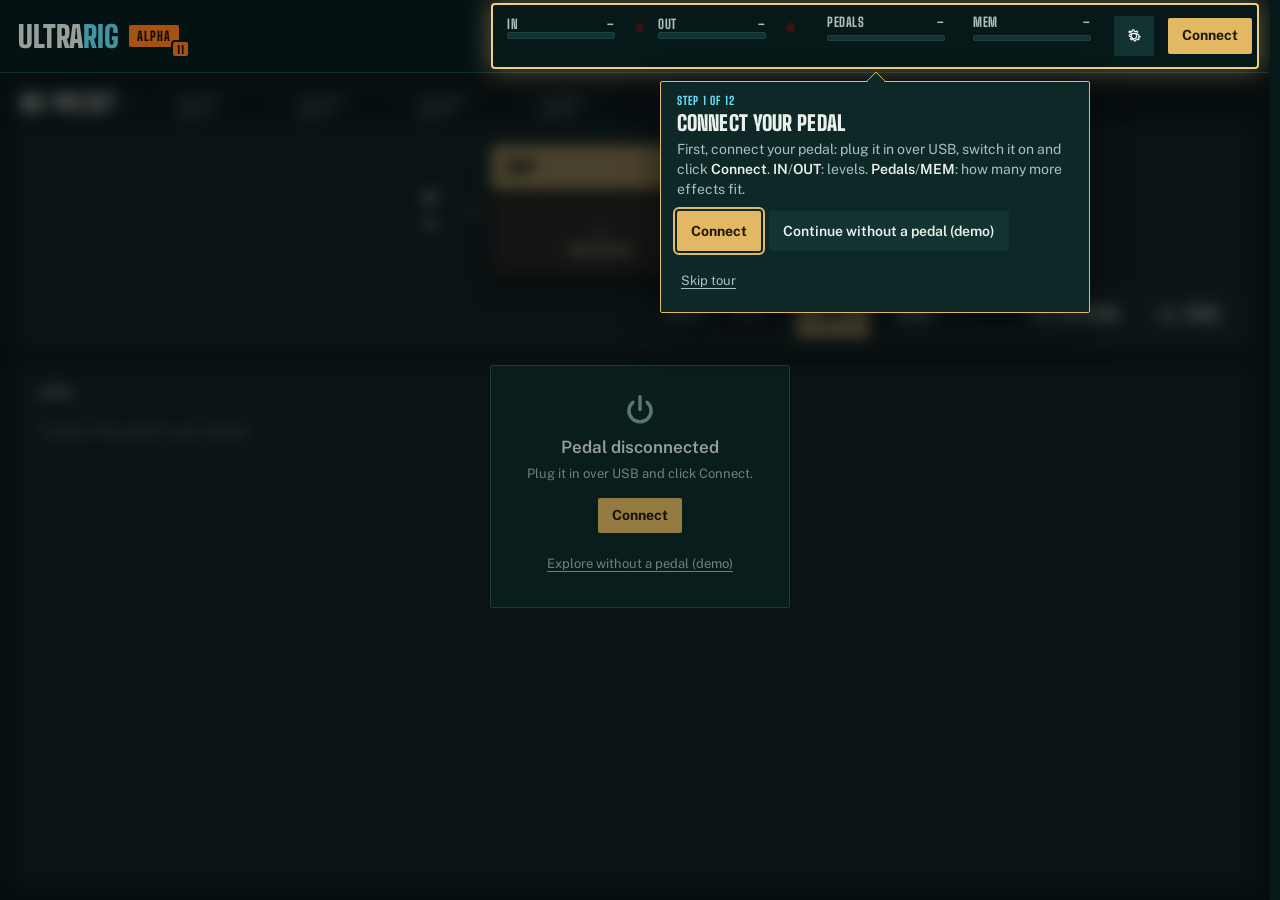
==== web/tankg.html @ 2a63b0d9 "Add the UltraRig alpha 11 control page (web/) as the base for the AI tone feature Unmodified copy of" ====
<!doctype html>
<html lang="en">
<head>
<meta charset="utf-8">
<meta name="viewport" content="width=device-width, initial-scale=1, viewport-fit=cover">
<title>UltraRig for Tank-G and Tank-B</title>
<link rel="icon" type="image/svg+xml" href="data:image/svg+xml,%3Csvg xmlns='http://www.w3.org/2000/svg' viewBox='0 0 64 64'%3E%3Crect width='64' height='64' rx='14' fill='%23071819'/%3E%3Cpath d='M20 13v21a12 12 0 0 0 24 0V13' fill='none' stroke='%2363e0f5' stroke-width='10'/%3E%3Ccircle cx='50' cy='51' r='4.5' fill='%23ff7a1a'/%3E%3C/svg%3E">
<style>
:root {
  --bg: #0d0e10; --bg2: #15171a; --panel: #1b1e22; --panel2: #23272c; --line: #2e333a; --line2: #3a4048;
  --text: #e8e6e1; --dim: #8d939b; --faint: #80868f;   /* faint: 4,6:1 sobre los paneles (antes #5d636b, 2,8:1: no llegaba al mínimo de texto) */ --gold: #d9b26a; --gold2: #f0cf8a; --red: #e5484d; --green: #46c46e;
  --amber: #f0a33a; --shadow: 0 10px 30px rgba(0,0,0,.45);
}
* { box-sizing: border-box; }
html { scrollbar-gutter: stable; }
html, body { margin: 0; background: var(--bg); color: var(--text); font: 14px/1.4 "Segoe UI", system-ui, -apple-system, sans-serif; }
body { min-height: 100vh; background: radial-gradient(1200px 600px at 50% -10%, #20242a 0%, var(--bg) 60%); }
button { font: inherit; color: inherit; cursor: pointer; }
.top { display: flex; align-items: center; gap: 18px; padding: 14px 22px; border-bottom: 1px solid var(--line); background: linear-gradient(#16181c, #111316); position: sticky; top: 0; z-index: 5; }
.brand { display: flex; align-items: baseline; gap: 10px; letter-spacing: .14em; }
.brand b { font-size: 20px; color: var(--gold2); font-weight: 700; }
.brand span { color: var(--dim); font-size: 12px; letter-spacing: .06em; }
.grow { flex: 1; }
.btn { background: var(--panel2); border: 1px solid var(--line2); border-radius: 8px; padding: 8px 14px; transition: .15s; }
.btn:hover { border-color: var(--gold); color: var(--gold2); }
.btn.primary { background: linear-gradient(#e2bd77, #b98f46); color: #1a1408; border: none; font-weight: 600; }
.btn.primary:hover { filter: brightness(1.08); color: #1a1408; }
.btn.danger:hover { border-color: var(--red); color: var(--red); }
.btn:disabled { opacity: .4; cursor: default; }
/* 2026-10-29: la conexión, en el botón (sin la píldora con el punto verde): desconectada, "Connect" dorado; conectada, la ficha + "Tank-G v2" + flecha (abre un menú) */
.connw { position: relative; flex: none; }
#connBtn { display: inline-flex; align-items: center; gap: 8px; white-space: nowrap; }
#connBtn .cico, #connBtn .ccar { display: none; flex: none; }
#connBtn.conn .cico { display: block; width: 18px; height: 18px; color: var(--rig); }
#connBtn.conn .ccar { display: block; width: 14px; height: 14px; margin-left: -2px; color: var(--dim); }
#connBtn.conn[aria-expanded="true"] .ccar { transform: rotate(180deg); }
.statnote { position: absolute; right: 2px; top: calc(100% + 3px); font-size: 11px; color: var(--dim); white-space: nowrap; pointer-events: none; }
.statnote:empty { display: none; }
/* M5.36: la batería junto a la conexión (battShow): la pila con 4 segmentos (los llenos en el cian del rig; en rojo con 12 % o menos a batería) y el texto */
.batt { display: flex; align-items: center; gap: 7px; flex: none; font-size: 12px; color: var(--dim); white-space: nowrap; }
.batt[hidden] { display: none; }
.batt svg { width: 28px; height: 14px; display: block; color: var(--dim); }
.batt .seg { fill: var(--line2); }
.batt .seg.on { fill: var(--rig); }
.batt.low .seg.on { fill: var(--red); }
.batt.low #battTxt { color: var(--red); }
/* solo el porcentaje, con un ancho fijo ("5 %" y "100 %" ocupan lo mismo) para que el resto de la barra no salte */
.batt #battTxt { min-width: 3.6ch; text-align: left; font-variant-numeric: tabular-nums; }
/* cargando (USB y menos de 100 %): los 4 segmentos se llenan uno tras otro en loop, en el cian del rig. Sin movimiento (prefers-reduced-motion): los segmentos
 * del nivel y un "+" chico delante del número */
.batt.chg #battTxt::before { content: "+"; color: var(--rig); margin-right: 1px; }
@keyframes battChg { 0%, 4% { fill: var(--line2); } 16%, 78% { fill: var(--rig); } 92%, 100% { fill: var(--line2); } }
@media (prefers-reduced-motion: no-preference) {
  .batt.chg #battTxt::before { content: none; }
  .batt.chg .seg { fill: var(--line2); animation: battChg 2.6s ease-in-out infinite; }
  .batt.chg #battS2 { animation-delay: .22s; } .batt.chg #battS3 { animation-delay: .44s; } .batt.chg #battS4 { animation-delay: .66s; }
}
body.ph .batt { font-size: 11px; gap: 5px; }
.stucknote { margin: 6px auto 0; max-width: 720px; padding: 6px 16px; text-align: center; font-size: 13px; color: var(--dim); }   /* M5.28: la entrada trabada (showStuck) */
.stucknote[hidden] { display: none; }
.meters { display: flex; gap: 14px; align-items: center; }
.meter { width: 120px; }
.meter .lbl { display: flex; justify-content: space-between; font-size: 11px; color: var(--dim); letter-spacing: .08em; }
.bar { height: 7px; background: #0a0b0c; border: 1px solid var(--line); border-radius: 4px; overflow: hidden; position: relative; }
.bar i { position: absolute; left: 0; top: 0; bottom: 0; width: 0; background: linear-gradient(90deg, #2f9e57, #b6d34a 70%, #f0a33a 88%, #e5484d); transition: width .12s; }
#outLim { font-size: 9px; font-weight: 600; margin-left: 6px; color: var(--gold); opacity: 0; transition: opacity .15s; }
#outLim.on { opacity: 1; }
.clip { width: 9px; height: 9px; border-radius: 2px; background: #3a1214; display: inline-block; margin-left: 6px; }
.clip.on { background: var(--red); box-shadow: 0 0 8px var(--red); }
main { padding: 22px; max-width: 1680px; margin: 0 auto; display: grid; grid-template-columns: 250px minmax(0, 1fr); gap: 20px; align-items: start; }
/* presets: columna angosta a la izquierda, fija al desplazar */
.side { position: sticky; top: 80px; max-height: calc(100vh - 100px); overflow-y: auto; }
.side-card { padding: 16px 14px; }
.side .banks button { min-width: 0; padding: 5px 0; }
.side .pslot { grid-template-columns: 24px minmax(0, 1fr) auto; gap: 6px; padding: 7px 8px; }
.side .pslot .acts { display: flex; gap: 4px; }
.btn.ico { padding: 5px 7px; line-height: 0; font-size: 12px; }
.side .pslot .n { flex: 1 1 120px; min-width: 0; }
.side .pslot .acts { margin-left: auto; }
.side .pmeta { white-space: nowrap; overflow: hidden; text-overflow: ellipsis; }
.board { background: linear-gradient(#17191d, #121418); border: 1px solid var(--line); border-radius: 16px; padding: 26px 20px; box-shadow: var(--shadow); overflow-x: auto; }
.chain { /* medidas de los bloques: .compact las achica cuando la cadena no entra en una fila */
  --bw: 104px; --bh: 112px; --ico: 34px; --nm: 12px; --gapw: 34px; --gaph: 64px; --ampw: 220px; --amph: 132px; --jackw: 54px;
  --ampt: 52px; --ampm: 36px; --amps: 20px; --lanew: 190px; --laneh: 130px; --lvlw: 76px; --addw: 46px; --forkw: 22px; --mergew: 38px;
  display: flex; flex-wrap: wrap; align-items: center; justify-content: center; position: relative; margin: -10px 0; }   /* 2026-10-29: centrada */
.chain.compact { --bw: 84px; --bh: 94px; --ico: 28px; --nm: 11px; --gapw: 22px; --gaph: 56px; --ampw: 176px; --amph: 108px; --jackw: 44px;
  --ampt: 40px; --ampm: 28px; --amps: 13px; --lanew: 150px; --laneh: 112px; --lvlw: 64px; --addw: 38px; --forkw: 16px; --mergew: 32px; }
/* M4.79: tercer tamaño (laptops de 1366 px): antes de partir la cadena en dos filas */
.chain.compact.tiny { --bw: 72px; --bh: 82px; --ico: 24px; --nm: 10px; --gapw: 14px; --gaph: 48px; --ampw: 146px; --amph: 94px; --jackw: 34px;
  --ampt: 34px; --ampm: 24px; --amps: 11px; --lanew: 128px; --laneh: 98px; --lvlw: 54px; --addw: 30px; --forkw: 12px; --mergew: 26px; }
/* cada celda = hueco + bloque (el salto de línea nunca los separa); la última lleva "+", el cable y OUT */
.cell { display: flex; align-items: center; flex: none; max-width: 100%; margin: 10px 0; }
.brk { display: none; }
.chain.split .brk { display: block; flex: 0 0 100%; height: 0; }
/* al medir en layoutChain() no hay transiciones de ancho (si no, se mediría a mitad de camino) */
.chain.nomotion .blk, .chain.nomotion .slot, .chain.nomotion .amp { transition: none !important; }
.rowlinks { position: absolute; left: 0; top: 0; pointer-events: none; z-index: 0; }
.rowlinks svg { overflow: visible; display: block; }
body.dragging .rowlinks { display: none; }
.jack { width: var(--jackw); text-align: center; color: var(--faint); font-size: 11px; letter-spacing: .15em; }
.jack div { width: 22px; height: 22px; border-radius: 50%; margin: 0 auto 6px; background: radial-gradient(circle at 40% 35%, #8a8f96, #2a2e33 60%); border: 2px solid #444a52; }
.wire { width: 22px; height: 3px; background: linear-gradient(90deg, #3a4048, #4a5059); flex: none; }
/* PLAN_ESTEREO §11 (exp/a11-stereo2): el estéreo en la cadena (la maqueta aprobada). Jacks en los bordes de cada bloque: uno = mono, dos = estéreo, el segundo hueco = estéreo en
 * pausa; el cable doble cian mientras va estéreo; la curva que baja del jack usado al centro de un bloque mono; dos conectores "Phones L R" a la salida. Planos, sin sombras */
:root { --rig: #63e0f5; }
.sj { position: absolute; top: 50%; width: 10px; height: 10px; margin-top: -5px; border-radius: 50%; background: #5d646d; z-index: 2; pointer-events: none; }
.sj.i { left: -6px; } .sj.o { right: -6px; }
.sj.a { margin-top: -15px; } .sj.b { margin-top: 5px; }
.sj.st { background: var(--rig); }
.sj.idle { background: var(--bg); box-shadow: inset 0 0 0 2px var(--rig); }   /* (un aro, no una sombra: el jack sin nada enchufado) */
.sj { display: none; }   /* 2026-11-11 (el autor): sin los puntos de jack en las puntas de los cables; el cable doble y la curva ya dicen dónde es estéreo */
.gap .gw2 { position: absolute; left: 0; right: 0; top: 50%; height: 3px; margin-top: 8.5px; background: var(--rig); }
.gap.st2 .gw { margin-top: -11.5px; background: var(--rig); }
.gap.stbend .gw { display: none; }
.gap .stcurve { position: absolute; left: 0; right: 0; top: 50%; height: 13px; margin-top: -11.5px; }
.stcurve svg { display: block; width: 100%; height: 100%; overflow: visible; }
.stcurve path { fill: none; stroke: #4a5059; stroke-width: 3; vector-effect: non-scaling-stroke; }
/* §13 (exp/a11-stpar): el estéreo en los grupos: la horquilla de entrada / salida y el cable de cada rama (st2: toda la rama; sto: desde el bloque que abre, --stx) */
.grp.sti .fork::after, .grp.sto .mergec::after { height: 23px; margin-top: -11.5px; background: linear-gradient(var(--rig), var(--rig)) top / 100% 3px no-repeat, linear-gradient(var(--rig), var(--rig)) bottom / 100% 3px no-repeat; }
.lane2.st2:not(.target)::after, .lane2.sto:not(.target)::after { content: ""; position: absolute; left: -5px; right: -5px; top: 50%; height: 23px; margin-top: -11.5px; z-index: 0; pointer-events: none; background: linear-gradient(var(--rig), var(--rig)) top / 100% 3px no-repeat, linear-gradient(var(--rig), var(--rig)) bottom / 100% 3px no-repeat; }
.lane2.sto:not(.target)::after { left: var(--stx, -5px); }
body.ph .vgrp .lane2.st2:not(.target)::after, body.ph .vgrp .lane2.sto:not(.target)::after { display: none; }   /* (el celular: el cable de la rama se hace doble, ver «dos cables») */
.wire.st2 { height: 23px; background: linear-gradient(var(--rig), var(--rig)) top / 100% 3px no-repeat, linear-gradient(var(--rig), var(--rig)) bottom / 100% 3px no-repeat; }
.jack.st div { border-color: var(--rig) !important; }   /* 2026-11-11 (el autor): la salida estéreo es el mismo conector que OUT, con el aro cian */
.jack.st .lr { display: block; color: var(--rig); letter-spacing: .1em; }
.stout .pathsel button { display: inline-flex; align-items: center; gap: 8px; min-height: 44px; }
.stic { display: inline-flex; gap: 3px; } .stic s { width: 3px; height: 14px; background: currentColor; text-decoration: none; }
.stout button.on .stic s { background: var(--rig); }
.stout button.paused .stic s + s { background: transparent; box-shadow: inset 0 0 0 1px var(--rig); }
.stout.dis { opacity: .5; } .stout.dis button { cursor: not-allowed; }
.sthint { margin-top: 10px; display: grid; gap: 10px; }
.sthint .stnl { margin: 0; padding: 0 4px; color: var(--dim); font-size: 13px; }
.stpz { display: grid; gap: 10px; justify-items: start; background: var(--panel2); padding: 12px 14px; font-size: 14px; line-height: 1.4; max-width: 560px; }
.stmv { font: 600 14px/1 inherit; color: #062022; background: var(--rig); border: 0; padding: 0 16px; min-height: 44px; cursor: pointer; }
.stmv:focus-visible { outline: 2px dashed var(--gold); outline-offset: 3px; }
.stmv:disabled { opacity: .5; cursor: not-allowed; }
.sttag { flex: none; font-size: 11px; color: var(--dim); }
.sttag.stic { display: inline-flex; color: var(--rig); } .sttag.stic.pz { color: var(--dim); }
.stnote { position: relative; z-index: 1; display: grid; gap: 8px; justify-items: start; background: var(--panel2); color: var(--text); padding: 10px 12px; margin: 4px 0; font-size: 13px; line-height: 1.4; }
body.ph .vwire.st2 { width: 13px; background: linear-gradient(90deg, var(--rig) 0 3px, var(--bg) 3px 10px, var(--rig) 10px 13px); }
body.ph .vjack.st { color: var(--rig); }
/* cadena lineal: bloques, huecos con wire, y grupos paralelos (fork -> dos ramas A/B -> merge) */
.seg { flex: none; }
.gap { width: var(--gapw); height: var(--gaph); position: relative; flex: none; }
.gap .gw { position: absolute; left: 0; right: 0; top: 50%; height: 3px; margin-top: -1.5px; background: linear-gradient(90deg, #3a4048, #4a5059); }
.gbtn { position: absolute; left: 50%; width: 18px; height: 18px; margin-left: -9px; padding: 0; border-radius: 50%; border: 1px solid var(--line2); background: var(--panel2);
  color: var(--dim); font-size: 13px; line-height: 1; display: none; align-items: center; justify-content: center; z-index: 3; }
.gap:hover .gbtn { display: flex; }
.gplus { top: 8px; }
.gfork { top: calc(var(--gaph) - 26px); }
.gbtn:hover { border-color: var(--gold); color: var(--gold2); }
.grp { display: flex; align-items: stretch; border-radius: 14px; }
.fork, .mergec { position: relative; flex: none; width: var(--forkw); }
.mergec { width: var(--mergew); }
.fork::before, .mergec::before { content: ""; position: absolute; top: 25%; bottom: 25%; width: 3px; background: #4a5059; border-radius: 2px; }
.fork::before { right: 0; }
.mergec::before { left: 0; }
.fork::after, .mergec::after { content: ""; position: absolute; left: 0; right: 0; top: 50%; height: 3px; margin-top: -1.5px; background: linear-gradient(90deg, #3a4048, #4a5059); }
.mergebtn { position: absolute; left: 50%; top: 50%; transform: translate(-50%, -50%); width: 24px; height: 24px; padding: 0; border-radius: 50%; z-index: 2;
  border: 1px solid var(--line2); background: var(--panel2); color: var(--dim); display: flex; align-items: center; justify-content: center; }
.mergebtn:hover:not(:disabled) { border-color: var(--gold); color: var(--gold2); }
.grp.sel .lanes { border-color: var(--gold); box-shadow: 0 0 18px rgba(217,178,106,.18); }
.lanes { display: grid; grid-auto-rows: 1fr; gap: 10px; padding: 6px 4px; border: 1px solid var(--line); border-radius: 14px; background: rgba(255,255,255,.022); cursor: default; }
.lane2 { position: relative; display: flex; align-items: center; gap: 8px; min-height: var(--laneh); min-width: var(--lanew); padding: 8px 10px; border: 1px dashed transparent; border-radius: 10px; }
.lane2::before { content: ""; position: absolute; left: -5px; right: -5px; top: 50%; height: 3px; margin-top: -1.5px; background: linear-gradient(90deg, #3a4048, #4a5059); z-index: 0; }
.lane2 > * { position: relative; z-index: 1; }
.lane2 .add { background: #15171a; }
.add.wide { width: auto; padding: 0 16px; border-radius: 23px; font-size: 13px; }
.add.rmlane { margin-left: 6px; }
.add.rmlane:hover { border-color: var(--red); color: var(--red); }
.lvl { flex: none; min-width: var(--lvlw); text-align: center; padding: 4px 8px; margin-left: auto; border: 1px solid var(--line2); border-radius: 14px; background: var(--panel2);
  font-size: 11px; color: var(--dim); font-variant-numeric: tabular-nums; cursor: ns-resize; user-select: none; touch-action: none; }
.lvl:hover { border-color: var(--gold); color: var(--gold2); }
.pathsel { display: inline-flex; border: 1px solid var(--line2); border-radius: 8px; overflow: hidden; margin-right: 8px; }
.pathsel button { background: var(--panel2); border: none; padding: 7px 12px; font-size: 12px; color: var(--dim); }
.pathsel button.on { background: #3a2f1c; color: var(--gold2); }
.segsel { display: inline-flex; align-items: center; gap: 8px; margin-right: 6px; }   /* selector discreto de pocas posiciones en la cabecera del editor (os_n) */
.segsel .lbl { font-size: 11px; color: var(--dim); letter-spacing: .08em; text-transform: uppercase; }
.segsel .pathsel { margin: 0; }
.segsel .pathsel button { min-width: 38px; cursor: pointer; }
.segsel .pathsel button:hover:not(.on) { color: var(--gold2); }
.lane-tag { position: absolute; top: 5px; left: 10px; z-index: 2; font-size: 10px; letter-spacing: .25em; color: var(--faint); }
.blk { touch-action: none; width: var(--bw, 104px); height: var(--bh, 112px); border-radius: 12px; background: linear-gradient(160deg, color-mix(in srgb, var(--c) 42%, #1d2024), color-mix(in srgb, var(--c) 14%, #141619)); border: 1px solid color-mix(in srgb, var(--c) 45%, #000); position: relative; cursor: grab; user-select: none; display: flex; flex-direction: column; align-items: center; justify-content: center; gap: 6px; transition: transform .12s, box-shadow .12s; box-shadow: 0 6px 16px rgba(0,0,0,.4), inset 0 1px 0 rgba(255,255,255,.08); }
.blk:hover { transform: translateY(-2px); }
.blk.sel { outline: 2px solid var(--gold2); outline-offset: 3px; }
.blk:focus-visible, .amp:focus-visible { outline: 2px dashed var(--gold2); outline-offset: 3px; }
.blk.off { filter: grayscale(.85) brightness(.6); }
.blk .ico { width: var(--ico, 34px); height: var(--ico, 34px); color: color-mix(in srgb, var(--c) 70%, #fff); }
.blk .nm { font-size: var(--nm, 12px); font-weight: 600; letter-spacing: .06em; text-transform: uppercase; text-align: center; line-height: 1.15; padding: 0 6px; }   /* centrado también cuando el nombre parte en dos renglones (PITCH SHIFTER PRO) */
.blk .tk { font-size: 10px; color: rgba(255,255,255,.55); font-variant-numeric: tabular-nums; }
.blk .led { position: absolute; top: 8px; right: 8px; width: 8px; height: 8px; border-radius: 50%; background: #3a1214; }
.blk:not(.off) .led { background: #ff5b5b; box-shadow: 0 0 8px #ff5b5b; }
.blk .grip { position: absolute; top: 7px; left: 8px; width: 10px; height: 14px; opacity: .45;
  background: radial-gradient(circle, #fff 1.1px, transparent 1.3px) 0 0 / 5px 5px; }
.blk:hover .grip { opacity: .85; }
.blk.ghost { width: 0; margin: 0 -5px; padding: 0; border-width: 0; opacity: 0; overflow: hidden; transform: none; }
.blk { transition: transform .12s, box-shadow .12s, width .16s ease, margin .16s ease, opacity .16s; }
.blk.float { position: fixed; z-index: 50; pointer-events: none; transform: rotate(-3deg) scale(1.08);
  box-shadow: 0 24px 50px rgba(0,0,0,.65), 0 0 0 2px var(--gold2); transition: none; cursor: grabbing; }
.slot { width: 0; height: var(--bh, 112px); border-radius: 12px; flex: none; border: 2px dashed var(--gold); background: rgba(217,178,106,.08);
  box-shadow: 0 0 18px rgba(217,178,106,.25) inset; transition: width .16s ease, margin .16s ease; margin: 0 -5px; }
.slot.open { width: var(--bw, 104px); margin: 0; }
.chain.wrapped .slot.open { width: 6px; }     /* con filas envueltas el hueco es una marca fina: no re-acomoda las filas al arrastrar */
.lane2.target { border-color: rgba(217,178,106,.45); background: rgba(217,178,106,.05); }
/* 2026-10-28: división paralela arrastrando. La rama destino dice a cuál va; .slot.hold = el hueco en serie reservado e invisible mientras se ve la vista previa */
.lane2.target::after { content: attr(data-l); position: absolute; top: -9px; right: 10px; z-index: 3; padding: 2px 8px; border-radius: 999px; background: var(--gold); color: #231a06; font-size: 10px; font-weight: 700; letter-spacing: .08em; text-transform: uppercase; pointer-events: none; }
.slot.hold { border-color: transparent; background: none; box-shadow: none; }
.blk.pvhid { visibility: hidden; }
.blk.pvarm { outline: 2px dashed var(--gold2); outline-offset: 3px; }
.pvx { position: fixed; z-index: 49; pointer-events: none; display: flex; flex-direction: column; align-items: center; }
.pvx .pvtag { display: inline-flex; align-items: center; gap: 6px; height: 22px; padding: 0 10px; margin-bottom: -11px; z-index: 1; border-radius: 999px; background: var(--gold); color: #231a06; font-size: 11px; font-weight: 700; letter-spacing: .04em; white-space: nowrap; box-shadow: 0 4px 12px rgba(0,0,0,.45); }
.pvx .pvtag svg { flex: none; }
.pvx .pvbox { position: relative; display: flex; flex-direction: column; gap: 8px; padding: 14px 9px 8px 18px; border: 2px dashed var(--gold); border-radius: 14px; background: rgba(10, 22, 23, .92); box-shadow: 0 16px 36px rgba(0,0,0,.55); }
.pvx .pvl { position: relative; }
.pvx .pvl::before { content: attr(data-l); position: absolute; left: -13px; top: 50%; transform: translateY(-50%); font-size: 10px; font-weight: 700; color: var(--gold2); }
.pvx .pvc { position: absolute; left: 0; top: 0; transform-origin: 0 0; margin: 0; transition: none; }
.pvx .pvd { opacity: .8; box-shadow: 0 0 0 3px var(--gold2); }
.pvx.tagdn { flex-direction: column-reverse; }
.pvx.tagdn .pvtag { margin: -11px 0 0; }
body.pvon .blk.float { opacity: .6; }
.pvx.ph { z-index: 51; }                      /* (celular: el flotante es tan ancho como la fila y tapaba la vista previa) */
body.ph.pvon .blk.float { opacity: .3; }
.pvx.bad .pvtag { background: var(--red); color: #fff; }
.pvx.bad .pvbox { border-color: var(--red); }
.pvx.bad .pvd { box-shadow: 0 0 0 3px var(--red); }
.pvx.ph .pvtag { margin-bottom: -11px; }
.pvx.ph .pvbox { flex-direction: row; width: 100%; box-sizing: border-box; padding: 14px 6px 6px; gap: 6px; }
.pvx.ph .pvl { flex: 1 1 0; min-width: 0; }
.pvx.ph .pvl::before { left: 6px; top: -11px; transform: none; }
.pvx .pvcard { height: 48px; display: flex; align-items: center; padding: 0 10px; border-radius: 10px; background: var(--c, #3a4048); color: #f4f6f2; overflow: hidden; }
.pvx .pvcard b { font: 800 16px/1 var(--fd); text-transform: uppercase; white-space: nowrap; overflow: hidden; text-overflow: ellipsis; }
.pvx .pvcard.pvd { outline: 3px dashed var(--gold2); outline-offset: -3px; opacity: .85; }
.pvx.bad .pvcard.pvd { outline-color: var(--red); }
.pvhint { position: fixed; left: 16px; right: 16px; z-index: 48; pointer-events: none; display: flex; align-items: center; justify-content: center; gap: 8px; width: max-content; max-width: calc(100vw - 32px); margin: 0 auto; padding: 6px 14px; border-radius: 999px; background: rgba(10, 22, 23, .94); border: 1px solid var(--gold); color: var(--gold2); font-size: 12px; font-weight: 600; box-shadow: 0 8px 20px rgba(0,0,0,.45); }
.pvhint svg { flex: none; }
body.dragging, body.dragging * { cursor: grabbing !important; user-select: none; }
.alert { display: none; margin-bottom: 16px; padding: 12px 16px; border-radius: 10px; background: #2a1416; border: 1px solid #6b2a2e; color: #ffb4b6; align-items: center; gap: 12px; }
.alert.on { display: flex; }
.add { width: var(--addw, 46px); height: var(--addw, 46px); border-radius: 50%; border: 1px dashed var(--line2); background: transparent; color: var(--dim); font-size: 22px; flex: none; }
.add:hover { border-color: var(--gold); color: var(--gold2); }
.amp { width: var(--ampw, 220px); height: var(--amph, 132px); border-radius: 14px; flex: none; cursor: pointer; position: relative; overflow: hidden;
  background: linear-gradient(180deg, #2b2620 0%, #1c1915 100%); border: 1px solid #5a4a30; box-shadow: 0 8px 24px rgba(0,0,0,.5), inset 0 1px 0 rgba(255,255,255,.06); }
.amp::before { content: ""; position: absolute; inset: var(--ampt, 52px) 12px 12px; border-radius: 8px; background: repeating-linear-gradient(45deg, #2a241c 0 3px, #221d17 3px 6px); border: 1px solid #3b3226; }
.amp .lab { position: absolute; top: 12px; left: 14px; right: 14px; display: flex; justify-content: space-between; align-items: center; }
.amp .lab b { color: var(--gold2); letter-spacing: .2em; font-size: 12px; }
.amp .lab span { font-size: 10px; color: var(--dim); letter-spacing: .12em; }
.amp .mdl { position: absolute; left: 22px; right: 22px; bottom: var(--ampm, 36px); text-align: center; font-size: 13px; color: var(--text); z-index: 1; text-shadow: 0 1px 2px #000; white-space: nowrap; overflow: hidden; text-overflow: ellipsis; }
.amp:hover { border-color: var(--gold); }
.amp .asub { position: absolute; left: 0; right: 0; bottom: var(--amps, 20px); text-align: center; font-size: 9px; letter-spacing: .18em; color: var(--dim); z-index: 1; }
.amp.sel { border-color: var(--gold); box-shadow: 0 0 18px rgba(217,178,106,.25); }
.amp.off { filter: grayscale(.9) brightness(.6); }
.amp .aled { position: absolute; top: 16px; right: 16px; width: 7px; height: 7px; border-radius: 50%; background: var(--red); box-shadow: 0 0 6px var(--red); z-index: 1; }
.amp.off .aled { background: #3a1214; box-shadow: none; }
.amp .eclip { display: none; position: absolute; top: 13px; right: 30px; font-size: 9px; letter-spacing: .14em; color: var(--red); z-index: 1; text-shadow: 0 0 6px var(--red); }   /* M4.92: recorte a la entrada del motor (LVL ce=) */
.amp.eclip .eclip { display: block; }
.amp.ghost { width: 0; margin: 0 -5px; border-width: 0; opacity: 0; overflow: hidden; transition: width .16s ease, margin .16s ease, opacity .16s; }
.amp.float { position: fixed; z-index: 50; pointer-events: none; transform: rotate(-2deg) scale(1.04); box-shadow: 0 24px 50px rgba(0,0,0,.65), 0 0 0 2px var(--gold2); cursor: grabbing; }
.bar .eng { background: linear-gradient(90deg, #5d6b80, #7d8aa0); }
.bar .fxs { position: absolute; top: 0; bottom: 0; }
.grid { display: grid; grid-template-columns: 1fr 320px; gap: 20px; margin-top: 20px; }
.card { background: var(--panel); border: 1px solid var(--line); border-radius: 14px; padding: 18px; }
.card h3 { margin: 0 0 14px; font-size: 12px; letter-spacing: .22em; color: var(--dim); font-weight: 600; text-transform: uppercase; display: flex; align-items: center; gap: 10px; }
.ed-head { display: flex; flex-wrap: wrap; align-items: center; gap: 10px 14px; margin-bottom: 16px; }
.ed-head .t { font-size: 20px; font-weight: 600; }
.ed-head .sw { margin-left: auto; display: flex; gap: 8px; }
.ed-head .acts { display: contents; }                 /* PC: los botones siguen en la misma fila que antes */
.ed-head .acts svg, .phonly { display: none; }
.ed-head .edsub, .ed-head .ednote { color: var(--faint); font-size: 12px; }
.ed-head label.segsel { cursor: default; }
.knobs { display: flex; flex-wrap: wrap; gap: 26px 30px; padding: 6px 4px; }
.syncnote { margin-top: 10px; padding: 0 4px; color: var(--faint); font-size: 13px; font-variant-numeric: tabular-nums; }
.syncnote b { color: inherit; font-weight: 600; }
.knob { width: 92px; text-align: center; user-select: none; }
.knob svg { width: 76px; height: 76px; cursor: ns-resize; touch-action: none; }
.knob .v { font-size: 13px; font-variant-numeric: tabular-nums; margin-top: 2px; }
.knob.synced svg, .knob.synced .v { opacity: .4; filter: grayscale(1); }   /* M5.20: la velocidad de un LFO con Sync no cuenta (sale del tempo) */
.knob .n { font-size: 11px; color: var(--dim); letter-spacing: .08em; text-transform: uppercase; margin-top: 2px; }
.empty { color: var(--faint); padding: 30px 0; text-align: center; }
.stat { display: grid; grid-template-columns: 1fr auto; gap: 6px 10px; font-size: 13px; }
.stat span:nth-child(odd) { color: var(--dim); }
.res { margin: 10px 0 4px; }
.res .lbl { display: flex; justify-content: space-between; font-size: 12px; color: var(--dim); margin-bottom: 5px; }
.res .bar { height: 9px; }
.res .bar i { background: linear-gradient(90deg, #5b8def, #8c6ff0); }
.res.warn .bar i { background: linear-gradient(90deg, #f0a33a, #e5484d); }
.presets { display: flex; flex-direction: column; gap: 6px; max-height: 260px; overflow-y: auto; margin: 10px 0; }
.preset { display: flex; align-items: center; gap: 8px; padding: 8px 10px; border-radius: 8px; background: var(--panel2); border: 1px solid transparent; cursor: pointer; }
.preset:hover { border-color: var(--line2); }
.preset.cur { border-color: var(--gold); }
.preset .x { margin-left: auto; color: var(--faint); background: none; border: none; font-size: 15px; }
.preset .x:hover { color: var(--red); }
.row { display: flex; gap: 8px; flex-wrap: wrap; }
input[type=text], input[type=number] { background: #0f1113; border: 1px solid var(--line2); color: var(--text); border-radius: 8px; padding: 8px 10px; font: inherit; flex: 1; min-width: 0; }
select { background: #0f1113; border: 1px solid var(--line2); color: var(--text); border-radius: 8px; padding: 7px 8px; font: inherit; }
.menu .mdel { color: var(--red); border-bottom: 1px solid var(--line); margin-bottom: 4px; }
.menu .mhd { padding: 6px 10px 8px; font-size: 11px; letter-spacing: .08em; color: var(--faint); border-bottom: 1px solid var(--line); margin-bottom: 4px; }
.menu .mcat { display: flex; align-items: center; gap: 8px; padding: 9px 10px 3px; font-size: 10px; letter-spacing: .18em; text-transform: uppercase; color: var(--cc, var(--dim)); }
.menu .mcat::after { content: ""; flex: 1; height: 1px; background: color-mix(in srgb, var(--cc, #888) 35%, transparent); }
.menu { position: fixed; z-index: 38; background: var(--panel2); border: 1px solid var(--line2); border-radius: 10px; padding: 6px; box-shadow: var(--shadow); min-width: 210px; max-height: min(78vh, 680px); overflow-y: auto; }
.menu button { display: flex; width: 100%; align-items: center; gap: 10px; background: none; border: none; padding: 7px 10px; border-radius: 6px; text-align: left; }
.menu button:hover:not(:disabled) { background: #2e333a; }
.menu button:disabled { opacity: .4; cursor: default; }
.menu .sw { width: 12px; height: 12px; border-radius: 3px; background: var(--c); }
.menu small { margin-left: auto; color: var(--faint); font-size: 11px; }
/* menú en cascada: categorías a la izquierda, sus efectos en un submenú al costado (hover con gracia, clic en táctil, teclado) */
.menu:focus { outline: none; }
.menu button:focus-visible { outline: none; background: #2e333a; box-shadow: inset 0 0 0 1px var(--line2); }
.menu .mcr { position: relative; }
.menu .mcr .mcn { white-space: nowrap; }
.menu .mcr small { min-width: 14px; text-align: right; font-variant-numeric: tabular-nums; }
.menu .mcr .chev { width: 14px; height: 14px; flex: none; margin: 0 -3px 0 -2px; color: var(--faint); transition: color .12s, transform .12s; }
.menu .mcr:hover:not(.open) .chev { color: var(--dim); transform: translateX(1px); }
.menu .mcr.open { background: color-mix(in srgb, var(--cc) 15%, #262b31); }
.menu .mcr.open .chev { color: var(--cc); }
.menu .mcr.open small { color: var(--dim); }
.menu .mcr.open::before { content: ""; position: absolute; left: 0; top: 7px; bottom: 7px; width: 2px; border-radius: 2px; background: var(--cc); }
.menu .mcr.here .mcn::after { content: ""; display: inline-block; width: 5px; height: 5px; margin-left: 7px; border-radius: 50%; background: var(--gold); vertical-align: 2px; }
.menu.msub { z-index: 39; min-width: 228px; max-height: calc(100vh - 16px); border-color: color-mix(in srgb, var(--cc, #888) 30%, var(--line2)); animation: subin .12s ease-out; }
.menu.msub.flip { animation-name: subinl; }
.menu.msub .mcat { padding-top: 5px; }
@keyframes subin { from { opacity: 0; transform: translateX(-5px); } }
@keyframes subinl { from { opacity: 0; transform: translateX(5px); } }
.menu .mi { width: 16px; height: 16px; flex: none; color: color-mix(in srgb, var(--c) 78%, #fff); }
.menu button:disabled .mi { filter: grayscale(1); }
/* (los avisos, .toasts / .toast, van al final del estilo de la marca: 2026-10-29) */
#lib .box.drop { outline: 2px dashed var(--gold); outline-offset: -6px; }
#lib .lslot.drop { background: var(--panel2); box-shadow: inset 0 0 0 2px var(--gold); }
@keyframes in { from { transform: translateY(8px); opacity: 0; } }
/* alfa 10: elegir el idioma la primera vez en la app (tapa todo) y la fila del idioma en Settings */
.langpick { position: fixed; inset: 0; z-index: 60; background: var(--bg, #0d0e10); display: flex; align-items: center; justify-content: center; padding: 24px; box-sizing: border-box; }
.langpick[hidden] { display: none; }
.lpbox { display: flex; flex-direction: column; gap: 14px; width: min(360px, 100%); text-align: center; }
.lpbox h2 { margin: 0 0 10px; font-size: 20px; }
.lpbox .btn { font-size: 20px; padding: 18px 16px; border-radius: 12px; }
.langrow select { margin-left: 8px; }
/* sin pedal: todo esmerilado y sin poder tocarse, menos la barra de arriba */
.lockv { position: fixed; left: 0; right: 0; bottom: 0; top: var(--toph, 58px); z-index: 30; display: none; align-items: flex-start; justify-content: center; overflow-y: auto; padding: 12px; box-sizing: border-box;   /* 2026-10-28 (WCAG 1.4.10): con scroll si no entra */
  background: rgba(13,14,16,.45); backdrop-filter: blur(7px) saturate(.6); -webkit-backdrop-filter: blur(7px) saturate(.6); }
body.locked .lockv { display: flex; }
body.locked main { pointer-events: none; user-select: none; }
.lockbox { background: var(--panel); border: 1px solid var(--line2); border-radius: 16px; padding: 26px 30px; text-align: center; box-shadow: var(--shadow); min-width: 300px; margin: auto; max-width: 100%; box-sizing: border-box; }   /* (margin auto: centrada si entra, desde arriba si no) */
.lockico { font-size: 34px; color: var(--faint); margin-bottom: 6px; line-height: 0; }
.lockico svg { width: 38px; height: 38px; }
.pvbtn svg { width: 12px; height: 12px; }
.pvbtn[data-pv="boot"] svg { width: 14px; height: 14px; }
#lockTxt { font-size: 17px; font-weight: 600; }
.locksub { color: var(--dim); font-size: 13px; margin: 6px 0 14px; }
.lockbox.term .lockico { color: var(--gold2); animation: lockp 1.4s ease-in-out infinite; }
/* primer uso (dentro del lockbox): navegador, firmware y cómo conectar */
.firstuse { text-align: left; max-width: 440px; margin: 0 auto 16px; padding: 12px 16px 4px; border-top: 1px solid var(--line2); font-size: 13px; color: var(--dim); }
.firstuse h4 { margin: 0 0 6px; font-size: 13px; color: var(--text); }
.firstuse ol { margin: 0; padding-left: 20px; }
.firstuse li { margin: 5px 0; line-height: 1.45; }
.firstuse b { color: var(--text); font-weight: 600; }
.firstuse a { color: var(--gold2); }
.lockdemo { margin-top: 14px; font-size: 13px; }
/* alfa 9.1: el aviso del firmware de fábrica (fwHint), cuando Connect no encontró el pedal */
.fwhint { text-align: left; max-width: 440px; margin: 0 auto 12px; padding: 12px 14px; border-radius: 10px; background: rgba(217, 164, 65, .08); border: 1px solid var(--gold); font-size: 13px; color: var(--dim); line-height: 1.45; }
.fwhint h4 { margin: 0 0 6px; font-size: 13px; color: var(--gold2); }
.fwhint p { margin: 6px 0; }
.fwhint ul { margin: 4px 0 0; padding-left: 18px; }
.fwhint li { margin: 3px 0; }
.fwhint b { color: var(--text); font-weight: 600; }
.fwhint a { color: var(--gold2); }
.fwhint .btn { margin: 2px 6px 2px 0; }
/* alfa 10: el cartel del arranque seguro (safeNote): el mismo bloque que el aviso del firmware, arriba de la cadena mientras la conexión dure */
.safenote { max-width: 720px; margin: 8px auto 0; }
.safenote[hidden] { display: none; }
.safenote ol { margin: 4px 0 0; padding-left: 20px; }
.safenote li { margin: 3px 0; }
.rep-nc { margin: 12px 0 0; font-size: 12.5px; line-height: 1.5; color: var(--gold2); }
.lockdemo a { color: var(--dim); text-decoration: underline; text-underline-offset: 3px; display: inline-block; padding: 8px; }
.lockdemo a:hover, .lockdemo a:focus-visible { color: var(--gold2); }
@keyframes lockp { 50% { opacity: .35; } }
.busy { position: fixed; inset: 0; background: rgba(0,0,0,.55); display: none; align-items: center; justify-content: center; z-index: 40; }
.busy.on { display: flex; }
.busy .box { background: var(--panel); border: 1px solid var(--line2); border-radius: 14px; padding: 22px 26px; min-width: 320px; }
.busy .box .bar i { background: var(--gold); }
.hint { color: var(--faint); font-size: 12px; margin-top: 10px; }
.gainrow { display: flex; gap: 10px; align-items: center; }
.gainrow .knob { width: 70px; }
.gainrow .knob svg { width: 52px; height: 52px; }
.perf { display: flex; align-items: center; gap: 12px; margin-top: 16px; flex-wrap: wrap; }
.perf .lbl { font-size: 11px; letter-spacing: .2em; color: var(--dim); }
.snaps { display: flex; gap: 6px; }
.snap { width: 64px; height: 44px; border-radius: 10px; background: var(--panel2); border: 1px solid var(--line2); position: relative; font-weight: 700; font-size: 16px; }
.snap.vacio { color: var(--faint); border-style: dashed; font-weight: 400; }
.snap.on { border-color: var(--gold); color: var(--gold2); box-shadow: 0 0 14px rgba(217,178,106,.25); }
.snap small { position: absolute; bottom: 3px; left: 0; right: 0; font-size: 9px; font-weight: 400; color: var(--faint); letter-spacing: .1em; }
.tap { width: 74px; height: 44px; border-radius: 10px; font-weight: 700; letter-spacing: .12em; background: radial-gradient(circle at 50% 40%, #3a2f1c, #221d15); border: 1px solid #5a4a30; color: var(--gold2); }
.tap:active, .tap.flash { background: #6b5530; }
/* titila al tempo del pedal con una animación CSS (sin bucle de JS); --beat = duración del pulso */
.tap.pulse { animation: tapbeat var(--beat, 500ms) linear infinite; }
@keyframes tapbeat { 0% { filter: brightness(1.9); box-shadow: 0 0 12px rgba(217,178,106,.45); } 18%, 100% { filter: none; box-shadow: none; } }
@media (prefers-reduced-motion: reduce) { .tap.pulse { animation: none; } }
.bpm { width: 70px; flex: none !important; text-align: center; font-variant-numeric: tabular-nums; }
.fsmode { font-size: 11px; color: var(--dim); letter-spacing: .06em; border: 1px solid var(--line2); border-radius: 20px; padding: 3px 10px; }
.fsmode:empty { display: none; }
.tunerBtn { height: 44px; border-radius: 10px; padding: 0 14px; font-weight: 700; letter-spacing: .12em; background: var(--panel2); border: 1px solid var(--line2); }
.tunerBtn:hover { border-color: var(--gold); color: var(--gold2); }
/* alfa 11 (M5.66, exp/a11-stpreset): el interruptor Stereo del preset, al lado del tempo (en el celular, arriba a la derecha, junto al nombre del preset). role=switch, 44 px;
 * prendido = la pista cian de la cadena estéreo; prendido pero en mono por la CPU (deg) = la perilla ámbar y la línea chica lo dice */
.stsw { display: inline-flex; align-items: center; gap: 10px; min-height: 44px; padding: 0 14px 0 10px; border-radius: 10px; border: 0; background: var(--panel2); color: var(--text); cursor: pointer; font: 600 14px/1.15 var(--ft, inherit); text-align: left; }
.stsw[hidden] { display: none; }
.stsw-t { position: relative; flex: none; width: 34px; height: 20px; border-radius: 10px; background: var(--line2); transition: background-color .15s; }
.stsw-t::after { content: ""; position: absolute; top: 3px; left: 3px; width: 14px; height: 14px; border-radius: 50%; background: var(--dim); transition: transform .15s, background-color .15s; }
.stsw.on .stsw-t { background: color-mix(in srgb, var(--rig) 35%, var(--panel2)); }
.stsw.on .stsw-t::after { transform: translateX(14px); background: var(--rig); }
.stsw.on.deg .stsw-t::after { background: var(--amber); }
.stsw-l { display: grid; gap: 1px; }
.stsw-s { font-size: 11px; font-weight: 400; color: var(--dim); }
.stsw:focus-visible { outline: 2px solid var(--gold); outline-offset: 2px; }
@media (prefers-reduced-motion: reduce) { .stsw-t, .stsw-t::after { transition: none; } }
@media (forced-colors: active) { .stsw-t { border: 1px solid ButtonText; } .stsw.on .stsw-t { background: Highlight; } }
.tuner .box { width: min(620px, calc(100vw - 32px)); text-align: center; padding: 26px 22px 20px; }
.tuner .note { font-size: 96px; font-weight: 700; line-height: 1; letter-spacing: .02em; color: var(--text); transition: color .15s; }
.tuner .note sub { font-size: 30px; color: var(--dim); font-weight: 400; margin-left: 4px; }
.tuner .note.ok { color: var(--green); text-shadow: 0 0 24px rgba(70,196,110,.45); }
.tuner .note.off { color: var(--faint); }
.tuner svg { width: 100%; max-width: 520px; height: auto; display: block; margin: 6px auto 0; }
.tuner .needle { transform-origin: 260px 230px; transition: transform .1s ease-out, opacity .15s; }
.tuner .needle.snap { transition: none; }
.tuner .read { display: flex; justify-content: center; gap: 28px; color: var(--dim); font-variant-numeric: tabular-nums; font-size: 15px; margin-top: 6px; }
.tuner .read b { color: var(--text); font-weight: 600; }
.tuner .flat, .tuner .sharp { font-size: 28px; color: var(--faint); transition: color .12s; }
.tuner .flat.on, .tuner .sharp.on { color: var(--amber); }
.tuner .opts { display: flex; gap: 14px; justify-content: center; align-items: center; margin-top: 18px; color: var(--dim); font-size: 13px; flex-wrap: wrap; }
.tuner .opts input[type=number] { width: 70px; flex: none; padding: 5px 8px; }
.geq { display: flex; justify-content: space-between; gap: 2px; }
.geq .knob { width: 52px; }
.geq .knob svg { width: 44px; height: 44px; }
.spill { display: flex; gap: 8px; align-items: center; color: var(--dim); font-size: 12px; margin-top: 10px; }
.pmeta { display: block; font-size: 11px; color: var(--faint); margin-top: 2px; white-space: nowrap; }
.pdots { display: inline-flex; gap: 3px; margin-right: 4px; vertical-align: middle; }
.pdots i { width: 7px; height: 7px; border-radius: 2px; background: var(--c); display: inline-block; }
.pdots i.b { border-radius: 50%; }
.pdots .amp { width: 2px; background: var(--gold); border-radius: 1px; margin: 0 2px; }
.fscell { background: var(--panel2); border: 1px solid var(--line); border-radius: 8px; padding: 6px; display: flex; flex-direction: column; gap: 5px; }
.fscell select { width: 100%; background: #0f1113; color: var(--text); border: 1px solid var(--line2); border-radius: 6px; padding: 5px 6px; font: inherit; font-size: 12px; }
.fscell.none select:first-child { color: var(--faint); }
.fscell select.blk { box-shadow: inset 4px 0 0 var(--c); padding-left: 12px; }   /* M5.35: "Toggle block" con el color de familia del bloque, como en la cadena */
.fscell select.blk.gone { color: var(--faint); font-style: italic; }             /* el bloque ya no está en este preset */
.banks { display: flex; gap: 4px; margin: 4px 0 10px; flex-wrap: wrap; }
.banks button { flex: 1; min-width: 30px; padding: 6px 0; border-radius: 6px; background: var(--panel2); border: 1px solid var(--line); font-size: 12px; }
.banks button.on { border-color: var(--gold); color: var(--gold2); }
.pslot { display: grid; grid-template-columns: 26px 1fr auto; align-items: center; gap: 8px; padding: 8px 10px; border-radius: 8px; background: var(--panel2); border: 1px solid transparent; margin-bottom: 6px; }
.pslot.cur { border-color: var(--gold); }
.pslot .k { font-weight: 700; color: var(--gold2); }
.pslot .n { cursor: pointer; white-space: nowrap; overflow: hidden; text-overflow: ellipsis; }
.pslot .n.vacio { color: var(--faint); cursor: pointer; font-style: italic; }   /* clic: pedalboard vacío en esa ranura */
.pslot .acts { display: flex; gap: 4px; }
.mini { padding: 4px 8px; font-size: 12px; border-radius: 6px; }
.modal { position: fixed; inset: 0; background: rgba(0,0,0,.6); display: none; align-items: center; justify-content: center; z-index: 35; }
.modal.on { display: flex; }
.modal .box { background: var(--panel); border: 1px solid var(--line2); border-radius: 14px; padding: 20px 22px; width: min(560px, calc(100vw - 32px)); box-shadow: var(--shadow); }
.modal h2 { margin: 0 0 4px; font-size: 18px; }
.modal .sub { color: var(--dim); font-size: 13px; margin-bottom: 14px; }
#lib .box { width: min(640px, calc(100vw - 32px)); max-height: calc(100vh - 40px); display: flex; flex-direction: column; }
#lib .lhead { display: flex; align-items: baseline; gap: 12px; }
#lib .lcount { margin-left: auto; color: var(--dim); font-size: 12px; font-variant-numeric: tabular-nums; }
#lib .ladd { margin: 0 0 10px; }
#libL { overflow-y: auto; min-height: 0; margin: 0 -4px; padding: 0 4px; }
.lslot { display: grid; grid-template-columns: 26px minmax(0, 1fr) auto; column-gap: 10px; align-items: center; padding: 6px 8px 6px 10px; border-radius: 8px; background: var(--panel2); margin-bottom: 4px; border: 1px solid transparent; min-height: 40px; }
.lslot.cur { border-color: var(--gold); background: color-mix(in srgb, var(--gold) 8%, var(--panel2)); }
.lslot.empty { background: transparent; border: 1px dashed var(--line); min-height: 34px; }
.lslot.empty .n { color: var(--faint); font-style: italic; }
.lslot.empty .btn { color: var(--dim); }
.lslot.empty:hover { border-color: var(--line2); }
.lslot.empty:hover .btn { color: var(--text); }
.lslot .ln { color: var(--gold2); font-weight: 600; font-variant-numeric: tabular-nums; text-align: right; }
.lslot.empty .ln { color: var(--faint); font-weight: 400; }
.lslot .lm { display: flex; align-items: baseline; gap: 8px; min-width: 0; }
.lslot .lm .n { overflow: hidden; text-overflow: ellipsis; white-space: nowrap; }
.lslot .lm .meta { color: var(--faint); font-size: 11px; white-space: nowrap; }
.lslot .acts { display: flex; align-items: center; gap: 6px; }
.lslot .chip { background: none; border: 1px solid var(--line2); border-radius: 999px; padding: 2px 9px; font-size: 12px; color: var(--dim); font-variant-numeric: tabular-nums; }
.lslot .chip:hover, .lslot .chip.on { border-color: var(--gold); color: var(--text); }
.lslot .pill { font-size: 11px; letter-spacing: .06em; text-transform: uppercase; color: var(--gold2); padding: 3px 8px; }
.lslot .more { padding-left: 9px; padding-right: 9px; }
.lslot .ltrim { grid-column: 2 / -1; }
#libQ { background: var(--bg2); border: 1px solid var(--line); border-radius: 8px; padding: 8px 10px; margin-bottom: 10px; font-size: 12px; }
#libQ .qh { display: flex; align-items: center; gap: 10px; margin-bottom: 6px; }
#libQ .qh .qn { color: var(--faint); margin-left: auto; }
#libQ .qh .btn { margin-left: auto; }
#libQ .qrow { display: grid; grid-template-columns: minmax(0, 1fr) auto; column-gap: 10px; padding: 3px 0; }
#libQ .qf { overflow: hidden; text-overflow: ellipsis; white-space: nowrap; }
#libQ .qs { color: var(--dim); font-variant-numeric: tabular-nums; }
#libQ .qrow.ok .qs { color: var(--green); }
#libQ .qrow.err .qs { color: var(--red); white-space: normal; }
#libQ .qbar { grid-column: 1 / -1; height: 3px; background: var(--line); border-radius: 2px; overflow: hidden; margin-top: 3px; }
#libQ .qbar i { display: block; height: 100%; background: var(--gold); transition: width .2s; }
#libQ .qrow.err .qbar, #libQ .qrow.ok .qbar { display: none; }
.irsel { background: var(--panel2); color: var(--text); border: 1px solid var(--line2); border-radius: 8px; padding: 7px 10px; max-width: 220px; }
.lslot .trimrow { display: flex; align-items: center; flex-wrap: wrap; gap: 6px; margin-top: 5px; font-size: 12px; color: var(--dim); }
.lslot .trimrow .tv { min-width: 62px; text-align: center; color: var(--text); font-variant-numeric: tabular-nums; }
.lslot .trimrow .tnote { color: var(--faint); }
#calm .box { width: min(520px, calc(100vw - 32px)); }
.calsteps { list-style: none; margin: 0 0 12px; padding: 0; display: grid; gap: 6px; }
.calsteps li { display: grid; gap: 1px; padding: 8px 10px; border-radius: 8px; background: var(--panel2); border: 1px solid transparent; color: var(--dim); font-size: 13px; }
.calsteps li b { color: var(--text); font-size: 14px; }
.calsteps li.on { border-color: var(--gold); }
.calsteps li.done { opacity: .55; }
.calread .vals { display: flex; justify-content: space-between; gap: 10px; margin: 6px 0 12px; font-size: 12px; color: var(--dim); font-variant-numeric: tabular-nums; }
.calread .vals b { color: var(--text); }
.calres { font-size: 13px; color: var(--dim); line-height: 1.5; }
.calres .big { font-size: 22px; font-weight: 600; color: var(--gold2); margin: 4px 0; }
.calres .warn { color: var(--red); }
.caladv { margin-top: 10px; font-size: 12px; color: var(--dim); }
.caladv summary { cursor: pointer; }
.caladv input[type=number] { flex: 0 0 90px; }
.nosupport { max-width: 640px; margin: 80px auto; text-align: center; color: var(--dim); }
@media (max-width: 1000px) { .grid { grid-template-columns: 1fr; } .meters { display: none; } main { grid-template-columns: 1fr; } .side { position: static; max-height: none; } }

/* ===== M4.79 layout: una sola pantalla (sin scroll de la página), recursos en la barra, ajustes en un cajón ===== */
html, body { height: 100%; }
body { display: flex; flex-direction: column; overflow: hidden; }
.top { flex: none; gap: 14px; padding: 10px 18px; }
main { flex: 1; min-height: 0; max-width: none; width: 100%; box-sizing: border-box; padding: 14px 18px 16px; grid-template-columns: 236px minmax(0, 1fr); gap: 16px; align-items: stretch; }
.side { position: static; top: auto; max-height: none; min-height: 0; overflow: hidden; display: flex; }
.side-card { flex: 1; display: flex; flex-direction: column; min-height: 0; min-width: 0; }
.side-card #pList { flex: 1; min-height: 0; overflow-y: auto; }
.mainc { display: flex; flex-direction: column; min-height: 0; gap: 14px; }
.mainc > .board { flex: none; padding: 20px 18px 14px; }
.mainc { overflow-y: auto; }
.mainc > #editor { flex: 1 0 auto; min-height: 190px; overflow: auto; }
.card h3 { font-size: 11px; letter-spacing: .18em; text-transform: uppercase; color: var(--dim); font-weight: 600; margin: 0 0 12px; }
.qhelp { display: inline-grid; place-items: center; width: 15px; height: 15px; border-radius: 50%; border: 1px solid var(--line2); color: var(--faint); font-size: 10px; letter-spacing: 0; margin-left: 6px; cursor: help; vertical-align: 1px; }
.ctsame { display: inline-grid; place-items: center; margin-left: 6px; color: var(--faint); vertical-align: middle; cursor: help; border-radius: 4px; }   /* alfa 11 (captips); 2026-11-11: un ícono, no una píldora */
.ctsame:hover, .ctsame:focus-visible { color: var(--text); outline: none; }
.ctsame:focus-visible { box-shadow: 0 0 0 2px var(--gold2); }
.ctlib:empty { display: none; }
.qhelp:hover, .qhelp:focus { color: var(--text); border-color: var(--gold); outline: none; }
.qhelp:focus-visible, .rchip:focus-visible, .knob:focus-visible { outline: 2px solid var(--gold2); outline-offset: 2px; border-radius: 8px; }   /* 2026-10-28 (WCAG 2.4.7) */
.sr-only { position: absolute; width: 1px; height: 1px; padding: 0; margin: -1px; overflow: hidden; clip: rect(0 0 0 0); white-space: nowrap; border: 0; }
.btn.ico svg { width: 18px; height: 18px; }
.btn.mini.ico svg { width: 15px; height: 15px; }
.btn:focus-visible, .tap:focus-visible, .tunerBtn:focus-visible { outline: 2px solid var(--gold); outline-offset: 2px; }
/* medidores: clic = ganancias */
.meters { position: relative; cursor: pointer; padding: 4px 8px; border-radius: 8px; border: 1px solid transparent; }
.meters:hover, .meters.open { border-color: var(--line2); background: rgba(255,255,255,.02); }
.meter { width: 108px; }
.pop { display: none; position: absolute; top: calc(100% + 8px); z-index: 30; background: var(--panel2); border: 1px solid var(--line2); border-radius: 10px; box-shadow: var(--shadow); padding: 12px 14px; cursor: default; }
.pop .pophd { font-size: 11px; letter-spacing: .18em; text-transform: uppercase; color: var(--dim); margin-bottom: 8px; }
.meters.open .gainpop { display: block; left: 0; }
/* recursos compactos */
.rchips { display: flex; gap: 10px; align-items: center; }
.rchip { position: relative; width: 92px; margin: 0; padding: 4px 8px; border-radius: 8px; border: 1px solid transparent; cursor: default; }
.rchip:hover, .rchip:focus { border-color: var(--line2); outline: none; }
.rchip .lbl { font-size: 11px; letter-spacing: .08em; margin-bottom: 4px; }
.rchip .bar { height: 6px; }
.rchip .free { font-size: 10px; line-height: 13px; height: 13px; color: var(--dim); margin-top: 3px; white-space: nowrap; font-variant-numeric: tabular-nums; }
.top .meters { margin-bottom: 16px; }   /* (las barras de IN/OUT a la altura de las de CPU/MEM, que llevan la línea de libres debajo) */   /* 2026-10-29: ticks libres */
.rchip.drop { display: none; width: auto; gap: 6px; align-items: center; font-size: 12px; color: var(--amber); border-color: color-mix(in srgb, var(--amber) 40%, transparent); }
.rchip.drop.on { display: flex; }
.rchip.drop.und { color: var(--red); border-color: color-mix(in srgb, var(--red) 45%, transparent); }   /* cortes reales del audio: más grave que la sobrecarga */
/* cajón de ajustes */
.drawer { position: fixed; inset: 0; z-index: 36; background: rgba(0,0,0,.45); display: none; justify-content: flex-end; }
.drawer.on { display: flex; }
.drawer .dbox { width: min(400px, 100vw); height: 100%; box-sizing: border-box; background: var(--panel); border-left: 1px solid var(--line2); box-shadow: var(--shadow); display: flex; flex-direction: column; padding: 16px 18px; overflow-y: auto; animation: din .18s ease-out; }
@keyframes din { from { transform: translateX(24px); opacity: 0; } }
.drawer .dhead { display: flex; align-items: center; margin-bottom: 6px; }
.drawer h2 { margin: 0; font-size: 17px; }
.drawer section { padding: 20px 0 6px; }   /* (2026-11-12: sin la línea fina entre secciones: las separa el espacio) */
.drawer section h3 { font-size: 11px; letter-spacing: .18em; text-transform: uppercase; color: var(--dim); font-weight: 600; margin: 0 0 10px; }
.drawer .spill { margin-top: 6px; }
.drawer .row.wrap { display: flex; flex-wrap: wrap; gap: 8px; }
.drawer .dmeta { color: var(--faint); font-size: 11px; }
.drawer .dstat { color: var(--faint); font-size: 11px; display: block; }
.drawer .dstat b { color: var(--dim); font-weight: 600; }
.drawer .dstat.warn, .drawer .dstat.warn b { color: var(--amber); }
.drawer .sdet { margin-top: 10px; }
.drawer .sdet > summary { cursor: pointer; color: var(--dim); font-size: 13px; padding: 6px 0; width: max-content; }
.drawer .sdet > summary:hover, .drawer .sdet[open] > summary { color: var(--text); }
.drawer .sdet.warn > summary { color: var(--amber); }
.drawer .sdet .dstat { margin: 4px 0 0; }
body.ph .drawer .sdet > summary { line-height: 20px; padding: 12px 0; }   /* (44 px para el dedo) */
body.ph .drawer .sdet .dstat { min-height: 0; margin: 0 0 8px; line-height: 1.45; }   /* (lecturas, no controles: sin los 36 px de una casilla) */
/* alfa 9: el apoyo, solo en Settings > Help (nada en otro lado). Enlaces comunes con target=_blank: en la app de Android Capacitor los manda al navegador del teléfono */
.drawer .support { color: var(--faint); font-size: 12px; line-height: 1.5; margin-top: 12px; }
.drawer .support p { margin: 0 0 2px; }
.drawer .support a { color: var(--gold2); text-underline-offset: 3px; display: inline-block; padding: 2px 0; }
body.ph .drawer .support { font-size: 13px; }
body.ph .drawer .support a { padding: 8px 2px; }
.drawer .limrow { display: flex; flex-wrap: wrap; gap: 4px 14px; align-items: center; }
.drawer .limrow .spill { margin-top: 0; }
@media (max-height: 760px) { .drawer section { padding: 10px 0 8px; } .drawer section h3 { margin-bottom: 7px; } }
/* aviso de ajustes sin guardar (Settings y Footswitches & lights): el botón Save to pedal se destaca y una línea corta lo dice */
.gdnote { display: inline-flex; align-items: center; gap: 8px; color: var(--amber); font-size: 13px; margin-right: 12px; }
.gdnote[hidden] { display: none; }
.gdnote::before { content: ""; width: 8px; height: 8px; border-radius: 50%; background: var(--amber); box-shadow: 0 0 8px var(--amber); flex: none; }
.btn.primary.gdhot { box-shadow: 0 0 0 2px var(--amber), 0 0 14px rgb(255 176 32 / .45); }
.drawer .dfoot { margin-top: auto; align-items: center; padding-top: 14px; display: flex; justify-content: flex-end; }
/* menos de 1440 px de ancho: los presets pasan a un botón de la barra (con el preset activo) que abre la lista como panel lateral; la cadena gana el ancho */
.presetbtn { display: inline-flex; align-items: center; gap: 6px; min-width: 0; padding: 6px 10px; }   /* (min-width 0: el nombre se corta con elipsis) */
.presetbtn #presetLbl { overflow: hidden; text-overflow: ellipsis; white-space: nowrap; }
.presetbtn svg { width: 16px; height: 16px; flex: none; }
/* alfa 11 (RENAME): renombrar en el lugar: el campo fijo encima del nombre (inlineEdit), con el borde y el anillo del foco a la vista */
.ied { position: fixed; z-index: 40; box-sizing: border-box; margin: 0; padding: 0 8px; flex: none; min-width: 0; border: 2px solid var(--rig, var(--gold)) !important; border-radius: 8px; background: var(--bg) !important; color: var(--text); font-family: inherit; outline: none; box-shadow: 0 0 0 3px rgb(99 224 245 / .28); }
.fmchip { flex: none; padding: 4px 9px; border-radius: 999px; border: 1px solid var(--line, #3a4248); background: transparent; color: inherit; font: inherit; font-size: 11px; letter-spacing: .06em; text-transform: uppercase; cursor: pointer; white-space: nowrap; }   /* M5.19: PRESET / LIVE y el banco (modo de fábrica) */
.fmchip.live { border-color: #f0cd84; color: #f0cd84; }
.fmchip[hidden] { display: none; }
.fsfac { padding: 10px 12px; border: 1px solid var(--line, #3a4248); border-radius: 10px; line-height: 1.5; }
.fsfac h3 { margin: 0 0 6px; font-size: 14px; }
/* alfa 10: la disposición de fábrica es una sola tarjeta dentro de la grilla de 4 columnas de #fsCols (.fscols): sin esto ocupaba una columna (un cuarto del ancho).
 * Ahora va a todo el ancho y el texto se parte en columnas legibles (440 px o más cada una; una sola en el celular) */
.fscols > .fsfac { grid-column: 1 / -1; }
/* 2026-11-11: el esquema de los 4 botones (A..D arriba; una fila por modo) */
.fsfg { display: grid; grid-template-columns: max-content repeat(4, minmax(0, 1fr)); gap: 6px 10px; align-items: center; text-align: center; }
.fsfg .fsfl { text-align: left; color: var(--dim); font-size: 12px; }
.fsfg .fsk { justify-self: center; display: grid; place-items: center; width: 26px; height: 26px; border-radius: 50%; border: 1px solid var(--line2); font-size: 12px; }
.fsfg .fsfw { grid-column: span 4; }
.fsfg .fsfv { font-size: 13px; }
.fsfx { display: flex; flex-wrap: wrap; gap: 4px 18px; margin: 10px 0 0; color: var(--dim); font-size: 12.5px; }
.fsfx a { color: var(--gold2); margin-left: auto; }
@media (min-width: 1441px), (max-width: 1000px) { body:not(.ph) .presetbtn svg { display: none; } }
/* revisión 36: de 761 a 1000 px (con la columna de presets al lado) el título y las pestañas no entraban en una fila ("1 R..."): el título va arriba, entero */
@media (max-width: 1000px) { body:not(.ph) .bhead { flex-wrap: wrap; } body:not(.ph) .bhead .presetbtn { flex: 1 0 100%; max-width: 100% !important; margin: 0 0 4px !important; padding-bottom: 4px !important; } }   /* 2026-10-29: con la lista de presets a la vista, el título no despliega nada (lleva el foco a la lista) */
@media (max-width: 1440px) and (min-width: 1001px) {
  main { grid-template-columns: minmax(0, 1fr); }
  .side { position: fixed; left: 0; top: var(--sidetop, 57px); bottom: 0; width: 264px; z-index: 34; padding: 12px; box-sizing: border-box; transform: translateX(-105%); transition: transform .18s ease-out, visibility 0s .18s; visibility: hidden; }
  .side.open { transform: none; visibility: visible; transition: transform .18s ease-out; }   /* 2026-10-28 (WCAG 2.4.3): cerrado, fuera de la pantalla y fuera del orden de Tab */
  .side .side-card { box-shadow: var(--shadow); }
}
/* pantallas bajas o angostas: vuelve el scroll de la página */
@media (max-height: 620px), (max-width: 1000px) { body { overflow: auto; display: block; } main { display: grid; } .mainc > #editor { overflow: visible; } .side-card #pList { overflow: visible; } }
@media (max-width: 1180px) { .rchips .rchip.res { width: 76px; } .meter { width: 90px; } .brand span { display: none; } }

/* ===== M4.81 pulido (paso 2): mismo estilo, más aire, menos ruido ===== */
.card { border-radius: 14px; border-color: color-mix(in srgb, var(--line) 75%, transparent); background: linear-gradient(180deg, color-mix(in srgb, var(--panel) 92%, #fff 1%), var(--panel)); }
.mainc > #editor { padding: 18px 22px; }
/* un solo hijo (<p>): con texto suelto, cada trozo era una celda de la grilla */
#editor .empty { display: grid; place-items: center; min-height: 120px; height: calc(100% - 40px); padding: 0 20px; line-height: 1.6; max-width: 640px; margin: 0 auto; }
#editor .empty p { margin: 0; }
#editor .ed-head { margin-bottom: 20px; }
#editor .ed-head .t { font-size: 22px; letter-spacing: .01em; }
#editor .knobs { gap: 28px 44px; padding: 8px 6px 4px; }
#editor .knob { width: 108px; }
#editor .knob svg { width: 90px; height: 90px; }
#editor .knob .v { font-size: 14px; margin-top: 4px; }
.btn { transition: background .15s, border-color .15s, color .15s; }
.btn:not(.primary):hover { background: color-mix(in srgb, var(--panel2) 85%, #fff 6%); }
/* presets: el activo con una barra dorada; las acciones aparecen al pasar el mouse */
.pslot { border: 1px solid transparent; transition: background .12s, border-color .12s; position: relative; }
.pslot:hover { background: color-mix(in srgb, var(--panel2) 85%, #fff 5%); }
.pslot.cur { border-color: transparent; background: color-mix(in srgb, var(--gold) 9%, var(--panel2)); }
.pslot.cur::before { content: ""; position: absolute; left: 0; top: 8px; bottom: 8px; width: 3px; border-radius: 0 3px 3px 0; background: var(--gold); }
.pslot .acts { opacity: .35; transition: opacity .12s; }
.pslot:hover .acts, .pslot.cur .acts, .pslot:focus-within .acts { opacity: 1; }
.banks button { transition: background .12s, border-color .12s, color .12s; }
.banks button:hover { border-color: var(--line2); }
.banks button.on { background: color-mix(in srgb, var(--gold) 16%, var(--panel2)); border-color: var(--gold); }
.phd { display: flex; align-items: center; gap: 6px; margin: 0 0 12px; }   /* 2026-11-11 (textos cortos): Nuevo, Exportar, Exportar todos e Importar, íconos en la fila del título */
.phd h3 { margin: 0; flex: 1; min-width: 0; }
.pio { display: flex; gap: 2px; }
.pio .btn { color: var(--dim); }
.pio .btn:hover, .pio .btn:focus-visible { color: var(--text); }
.mdlg-chk { display: flex; gap: 10px; align-items: center; margin-top: 12px; font-size: 14px; color: var(--text); cursor: pointer; }   /* alfa 11 (presetio2): las casillas de la captura y la IR al exportar */
.mdlg-chk input { flex: none; width: 18px; height: 18px; margin: 0; accent-color: var(--gold2); }
.mdlg-more { margin: 10px 0 0; font-size: 13px; }
.mdlg-det { margin: 10px 0 0; font-size: 13px; color: var(--dim); }
.mdlg-det summary { cursor: pointer; color: var(--text); }
.mdlg-det p { margin: 6px 0 0; }
.mdlg-more a { color: var(--gold2); }
.mdlg-note { margin: 14px 0 0; font-size: 12.5px; line-height: 1.45; color: var(--dim); }
.mdlg-fld select { display: block; width: 100%; box-sizing: border-box; padding: 8px 10px; border: 0; border-radius: 8px; background: var(--bg); color: var(--text); font: inherit; font-size: 14px; }
/* snapshots */
.snap { transition: border-color .12s, box-shadow .12s, background .12s; }
.snap:not(.on):not(.vacio):hover { border-color: var(--gold); }
/* barras de scroll finas */
* { scrollbar-width: thin; scrollbar-color: var(--line2) transparent; }
::-webkit-scrollbar { width: 8px; height: 8px; }
::-webkit-scrollbar-thumb { background: var(--line2); border-radius: 8px; }
::-webkit-scrollbar-track { background: transparent; }
/* diálogos propios (uiConfirm / uiPrompt / uiAlert): reemplazan confirm/alert/prompt del navegador */
.mdlg-back { position: fixed; inset: 0; z-index: 60; display: flex; align-items: center; justify-content: center; padding: 16px; background: rgba(0,0,0,.6); animation: mdlgFade .14s ease-out; }
.mdlg { width: min(420px, 100%); max-height: calc(100vh - 32px); max-height: calc(100dvh - 32px); overflow-y: auto; overscroll-behavior: contain; background: var(--panel); border: 1px solid var(--line2);
  border-radius: 14px; padding: 20px 22px 18px; box-shadow: var(--shadow); outline: none; animation: mdlgIn .16s ease-out; }
.mdlg h2 { margin: 0 0 8px; font-size: 17px; font-weight: 600; color: var(--text); overflow-wrap: anywhere; }
.mdlg-body { color: var(--dim); font-size: 13.5px; line-height: 1.5; overflow-wrap: anywhere; white-space: pre-line; }
.mdlg-body:empty { display: none; }
.mdlg input.mdlg-in { display: block; width: 100%; margin-top: 14px; }
.mdlg-acts { display: flex; justify-content: flex-end; flex-wrap: wrap; gap: 10px; margin-top: 20px; }
.mdlg-acts .btn { min-width: 92px; }
.mdlg .btn.mdlg-danger { background: var(--red); border-color: var(--red); color: #fff; font-weight: 600; }
.mdlg .btn.mdlg-danger:hover { background: color-mix(in srgb, var(--red) 88%, #fff); border-color: var(--red); color: #fff; }
.mdlg .btn:focus-visible { outline: 2px solid var(--gold2); outline-offset: 2px; }
.mdlg.danger .btn.mdlg-danger:focus-visible { outline-color: color-mix(in srgb, var(--red) 55%, #fff); }
body.mdlg-lock { overflow: hidden; }
@keyframes mdlgFade { from { opacity: 0; } }
@keyframes mdlgIn { from { opacity: 0; transform: translateY(6px) scale(.98); } }
.mdlg-acts.col { flex-direction: column; align-items: stretch; gap: 8px; }
.mdlg-acts.col .btn { min-width: 0; text-align: left; }
.mdlg-ch { display: flex; flex-direction: column; gap: 3px; padding: 11px 14px; }
.mdlg-ch b { font-weight: 600; font-size: 14.5px; }
.mdlg-ch span { font-size: 12.5px; line-height: 1.4; color: var(--dim); }
.mdlg-ch.primary span { color: #3b2c10; }
.mdlg-acts.col .mdlg-cancel { text-align: center; margin-top: 4px; }
@media (max-width: 480px) { .mdlg { padding: 18px 16px 16px; } .mdlg-acts:not(.col) .btn { flex: 1 1 0; min-width: 0; } .mdlg-acts.col .btn { min-height: 48px; } }
@media (prefers-reduced-motion: reduce) { .mdlg-back, .mdlg { animation: none; } }
/* 2026-10-30: el reporte al desarrollador (uiForm): dos campos opcionales, qué se manda y el detalle desplegable */
.mdlg.rep { width: min(480px, 100%); }
.mdlg .btn[aria-disabled="true"] { opacity: .7; cursor: progress; }
.mdlg-fld { display: block; margin-top: 14px; }
.mdlg-fld > span { display: block; margin-bottom: 6px; font-size: 13px; font-weight: 600; color: var(--text); }
.mdlg-fld > span small { margin-left: 2px; font-size: 12px; font-weight: 400; color: var(--dim); }
.mdlg-fld textarea, .mdlg-fld input { display: block; width: 100%; box-sizing: border-box; margin: 0; padding: 8px 10px; border: 0; border-radius: 8px; background: var(--bg); color: var(--text); font: inherit; font-size: 14px; }
.mdlg-fld textarea { min-height: 92px; resize: vertical; line-height: 1.45; }
.mdlg-fld textarea:focus-visible, .mdlg-fld input:focus-visible, .rep-json:focus-visible { outline: 2px solid var(--gold2); outline-offset: 1px; }
.rep-what { margin: 14px 0 0; color: var(--dim); font-size: 12.5px; line-height: 1.5; }
.rep-show { margin-left: 4px; padding: 2px 4px; border: 0; background: none; color: var(--gold2); font: inherit; text-decoration: underline; text-underline-offset: 2px; cursor: pointer; }
.rep-show:hover { color: var(--text); }
.rep-show:focus-visible { outline: 2px solid var(--gold2); outline-offset: 1px; border-radius: 4px; }
.rep-det { margin-top: 10px; }
.rep-det[hidden] { display: none; }
.rep-det ul { margin: 0 0 8px; padding-left: 18px; color: var(--dim); font-size: 12.5px; line-height: 1.5; }
.rep-json { display: block; width: 100%; box-sizing: border-box; height: 168px; margin: 0; padding: 8px 10px; border: 0; border-radius: 8px; background: var(--bg); color: var(--dim);
  font: 11px/1.45 ui-monospace, SFMono-Regular, Consolas, monospace; resize: vertical; white-space: pre; overflow: auto; }
.rep-msg { margin: 12px 0 0; font-size: 13px; line-height: 1.45; color: var(--gold2); }
.rep-msg:empty { display: none; }
@media (max-width: 480px) { .mdlg-fld textarea, .mdlg-fld input { font-size: 16px; } .rep-json { height: 132px; } }
/* cambios sin guardar: barra con Discard / Save… (en el celular, fija sobre las escenas) */
.savebar { display: flex; align-items: center; gap: 10px; margin-top: 12px; padding: 7px 8px 7px 14px; border-radius: 10px; font-size: 13px;
  background: color-mix(in srgb, var(--amber) 9%, var(--panel2)); border: 1px solid color-mix(in srgb, var(--amber) 38%, transparent); }
.savebar[hidden] { display: none; }
.savebar .sbdot { width: 8px; height: 8px; border-radius: 50%; background: var(--amber); box-shadow: 0 0 8px var(--amber); flex: none; }
.savebar .sbt { flex: 1; min-width: 0; color: var(--dim); white-space: nowrap; overflow: hidden; text-overflow: ellipsis; }
.savebar .sbt b { color: var(--text); font-weight: 600; }
#snapSave { position: relative; width: 52px; height: 44px; padding: 0; display: inline-flex; align-items: center; justify-content: center; }   /* 2026-10-28: del alto de los snapshots, para que se vea */
#snapSave svg { width: 24px; height: 24px; }
#snapSave.hot { border-color: var(--amber); color: var(--amber); }
#snapSave.hot::after { content: ""; position: absolute; top: 5px; right: 5px; width: 7px; height: 7px; border-radius: 50%; background: var(--amber); }
/* M5.0: panel de pedaleras y LEDs (frente del pedal dibujado, editor de la pedalera elegida y luces globales) */
.fswBtn { height: 44px; border-radius: 10px; padding: 0 14px 0 10px; font-weight: 700; letter-spacing: .12em; background: var(--panel2); border: 1px solid var(--line2); display: inline-flex; align-items: center; gap: 9px; }
.fswBtn:hover { border-color: var(--gold); color: var(--gold2); }
.fswBtn:focus-visible { outline: 2px solid var(--gold); outline-offset: 2px; }
.fswdots { display: inline-grid; grid-template-columns: repeat(4, 7px); gap: 4px; padding: 5px 6px; background: #0b0c0e; border: 1px solid var(--line); border-radius: 6px; }
.fswdots i { width: 7px; height: 7px; border-radius: 50%; background: #2a2d31; box-shadow: 0 0 6px var(--g, transparent); }
#fsm .box.fsbox { width: min(1200px, calc(100vw - 24px)) !important; max-height: calc(100vh - 24px); overflow: auto; padding: 16px 18px 14px; }
.fshead { display: flex; align-items: flex-start; gap: 12px; }
.fshead .sub { margin-bottom: 10px; }
.fshead .grow + .btn { flex: none; }
/* 2026-10-28: el panel de pedaleras: el pedal (el dibujo del hero), debajo las 4 columnas de acciones alineadas con sus pedaleras, una fila chica con las
 * configuraciones rápidas y "Lights…", y las luces plegadas */
.fslay { display: flex; flex-direction: column; gap: 12px; }
.fscols { display: grid; grid-template-columns: repeat(4, minmax(0, 1fr)); gap: 10px; }
.fsc { background: var(--panel2); border: 1px solid var(--line); border-radius: 12px; padding: 10px 10px 8px; display: flex; flex-direction: column; gap: 8px; min-width: 0; }
@supports (grid-template-rows: subgrid) { .fsc { display: grid; grid-template-rows: subgrid; grid-row: span 5; row-gap: 8px; align-content: start; } .fsc .fsr { align-self: start; } .fsc .fstog { align-self: end; } }   /* alfa 9: las filas de las 4 columnas alineadas (un "Scene..." de dos líneas ya no corre las de abajo) */
.fsch { margin: 0; display: flex; align-items: center; gap: 8px; font: 800 18px/1 var(--fd); color: var(--text); letter-spacing: .03em; text-transform: uppercase; }
.fsch .num { width: 24px; height: 24px; flex: none; border-radius: 50%; background: radial-gradient(circle at 40% 35%, #f4f5f6, #9aa0a6 70%, #5c6166); color: #1b1d20; font-size: 12px; font-weight: 800; display: flex; align-items: center; justify-content: center; }
.fsr { display: flex; flex-direction: column; gap: 3px; min-width: 0; }
.fsrl { font-size: 11px; letter-spacing: .08em; text-transform: uppercase; color: var(--dim); }
.fsc .fscell { background: none; border: 0; padding: 0; }
.fsc .fscell select { padding: 7px 6px; font-size: 13px; }
.fsc .fstog { font-size: 12px; color: var(--dim); margin-top: 2px; align-items: center; }
.fsc .fstog input { margin: 0; }
.fsc .fstog.fixed { display: flex; gap: 6px; margin: 2px 0 0; color: var(--text); }
.fsc .fstog.fixed .chk { width: 13px; height: 13px; flex: none; border-radius: 3px; background: var(--gold); position: relative; }
.fsc .fstog.fixed .chk::after { content: ""; position: absolute; left: 4px; top: 1px; width: 3px; height: 7px; border: solid #231a06; border-width: 0 2px 2px 0; transform: rotate(45deg); }
.fsbar { display: flex; align-items: center; gap: 10px; flex-wrap: wrap; }
.fsquick { display: flex; align-items: center; gap: 8px; flex-wrap: wrap; }
.fsqlab { font-size: 11px; letter-spacing: .14em; text-transform: uppercase; color: var(--dim); }
.fsadv { display: inline-flex; align-items: center; gap: 8px; }
.fsadv::after { content: ""; width: 6px; height: 6px; border-right: 1.5px solid currentColor; border-bottom: 1.5px solid currentColor; transform: rotate(45deg) translateY(-2px); transition: transform .15s; }
.fsadv[aria-expanded="true"]::after { transform: rotate(-135deg) translateY(-1px); }
.fslights { display: grid; grid-template-columns: minmax(0, 1fr) minmax(0, 1fr); gap: 12px; align-items: start; }
.fslights[hidden] { display: none; }
.fsringbox { display: flex; flex-direction: column; gap: 8px; min-width: 0; }
.fspick { display: grid; grid-template-columns: repeat(4, minmax(0, 1fr)); gap: 6px; }   /* (las luces: de qué pedalera es el anillo; también con el teclado) */
.fspick button { background: var(--bg); border: 1px solid var(--line2); border-radius: 10px; min-height: 40px; padding: 5px 4px; color: var(--text); font-size: 15px; font-weight: 700; min-width: 0; }
.fspick button.on { border-color: var(--gold); box-shadow: inset 0 0 0 1px var(--gold); color: var(--gold2); }
.fslay:not(.adv) .pedalsvg .pgsel { opacity: 0 !important; }
.fslights .fsglob { margin-top: 0; }
.fslink { background: none; border: 0; padding: 0; color: var(--gold2); font-size: 12px; text-decoration: underline; text-underline-offset: 2px; cursor: pointer; }
.pedalwrap { background: radial-gradient(120% 140% at 50% 0%, #1d2024, #121417); border: 1px solid var(--line); border-radius: 14px; padding: 8px; }
.pedalsvg { width: 100%; height: auto; display: block; user-select: none; -webkit-user-select: none; touch-action: none; }
.pedalsvg .fshit { cursor: pointer; }
.pedalsvg .pgsel { opacity: 0; transition: opacity .15s; }
.pedalsvg .on .pgsel { opacity: 1; }
.fsprev { display: flex; gap: 6px; flex-wrap: wrap; align-items: center; margin: 8px 2px 0; font-size: 12px; color: var(--dim); }
.fsprev .pvst { margin-right: auto; min-height: 18px; }
.fsprev .pvst b { color: var(--gold2); font-weight: 600; }
.fsglob { display: grid; grid-template-columns: repeat(2, minmax(0, 1fr)); gap: 6px 14px; margin-top: 8px; background: var(--panel2); border: 1px solid var(--line); border-radius: 12px; padding: 10px 12px; }
.fsglob h4, .fsed h4 { margin: 0 0 6px; font-size: 11px; letter-spacing: .16em; color: var(--dim); font-weight: 600; grid-column: 1 / -1; text-transform: uppercase; }
.fsglob .gr { display: flex; flex-direction: column; gap: 3px; min-width: 0; }
.fsglob .gr > span { font-size: 12px; color: var(--dim); display: flex; align-items: center; gap: 6px; }
.fsglob .gr > span b { color: var(--text); font-weight: 500; }
.fsglob .gl { display: flex; gap: 6px; align-items: center; }
.fsglob input[type=range] { flex: 1; accent-color: var(--gold); min-width: 0; }
.fsglob .off { opacity: .45; pointer-events: none; }
.fseg { display: inline-flex; background: #0f1113; border: 1px solid var(--line2); border-radius: 8px; padding: 2px; gap: 2px; flex-wrap: wrap; }
.fseg button { background: none; border: 0; border-radius: 6px; padding: 4px 9px; font-size: 12px; color: var(--dim); white-space: nowrap; }
.fseg button:hover { color: var(--text); }
.fseg button.on { background: var(--panel2); color: var(--gold2); box-shadow: inset 0 0 0 1px var(--gold); }
.pvbtn { background: none; border: 1px solid var(--line2); border-radius: 999px; width: 26px; height: 26px; flex: none; color: var(--dim); font-size: 10px; display: inline-flex; align-items: center; justify-content: center; padding: 0; }
.pvbtn:hover { border-color: var(--gold); color: var(--gold2); }
.pvbtn.on { background: var(--gold); color: #1a1408; border-color: var(--gold); }
.fsed { background: var(--panel2); border: 1px solid var(--line); border-radius: 12px; padding: 12px 14px; display: flex; flex-direction: column; gap: 12px; }
.fsedh { display: flex; align-items: center; gap: 10px; }
.fsedh .num { width: 34px; height: 34px; border-radius: 50%; background: radial-gradient(circle at 40% 35%, #f4f5f6, #9aa0a6 70%, #5c6166); color: #1b1d20; font-weight: 800; display: flex; align-items: center; justify-content: center; flex: none; }
.fsedh b { font-size: 15px; }
.fsedh .s2 { font-size: 12px; color: var(--dim); }
.fsedh .ring { margin-left: auto; display: flex; gap: 5px; }
.fsedh .ring i { width: 12px; height: 12px; border-radius: 50%; background: #1a1b1d; border: 1px solid #000; }
.fstog { display: flex; gap: 8px; align-items: flex-start; font-size: 12px; color: var(--text); cursor: pointer; }
.fstog input { margin-top: 2px; accent-color: var(--gold); }
.fstog .hint { display: block; color: var(--dim); font-size: 11px; margin-top: 1px; }
.fstog.dis { opacity: .5; cursor: default; }
.fsauto { font-size: 12px; color: var(--dim); line-height: 1.45; }
.fscol { display: grid; grid-template-columns: 78px minmax(0, 1fr); gap: 8px; align-items: center; margin-top: 8px; }
.fscol > label { font-size: 12px; color: var(--dim); }
.pal { display: flex; flex-wrap: wrap; gap: 5px; align-items: center; }
.pal .sw { width: 20px; height: 20px; border-radius: 50%; border: 2px solid #0b0c0e; box-shadow: 0 0 0 1px var(--line2); padding: 0; background: var(--c); }
.pal .sw:hover { box-shadow: 0 0 0 1px var(--gold); }
.pal .sw.on { box-shadow: 0 0 0 2px var(--gold2), 0 0 10px var(--c); }
.pal input[type=color] { width: 28px; height: 24px; border: 1px solid var(--line2); border-radius: 6px; background: #0f1113; padding: 1px; cursor: pointer; }
.pal .mini { font-size: 11px; padding: 3px 8px; }
.fsfoot { display: flex; gap: 8px; align-items: center; margin-top: 12px; }
.fsnote { font-size: 12px; color: var(--dim); }
.fsnote.warn { color: var(--amber); }
@media (max-width: 1100px) { .fslights { grid-template-columns: 1fr; } }
@media (max-width: 640px) { .fsqgrid, .fsglob { grid-template-columns: 1fr; } }
@media (max-width: 760px) { .fscols { grid-template-columns: minmax(0, 1fr) minmax(0, 1fr); gap: 8px; } .fsc { padding: 9px 8px 7px; } .fsbar .grow { display: none; } .fsadv { flex: 1 0 100%; justify-content: center; min-height: 44px; } .fsfoot { flex-wrap: wrap; } .fsfoot .fsnote { flex: 1 0 100%; } .fsfoot .grow { display: none; } .fsfoot .btn { flex: 1; } }

/* ===== Celular (body.ph, < 760 px o la app de Android): cadena en lista vertical, hoja de perillas abajo, pestañas inferiores =====
 * Diseño elegido por el usuario (2026-10-24, DISENO_UI.md §Celular): lista vertical, hoja de perillas que sube al tocar un bloque,
 * fila de IN / OUT / CPU / MEM arriba y las 4 escenas + TAP en una sola fila sobre las pestañas. Objetivos táctiles >= 44 px. */
.tabbar, .sheethead, .vjack, .vsec { display: none; }
/* 2026-10-29: --perfh es la franja de abajo: el nombre del preset y, debajo, snapshots + TAP (antes 62 px, sin el nombre) */
body.ph { --tabh: 58px; --perfh: 96px; --sheeth: 0px; height: 100vh; height: 100dvh; overflow: hidden; display: flex; flex-direction: column; background: var(--bg); }
body.ph .top { flex-wrap: wrap; gap: 6px 10px; padding: 8px 12px 6px; position: relative; padding-top: max(8px, env(safe-area-inset-top)); }
body.ph .brand b { font-size: 15px; }
body.ph .brand span, body.ph #statNote, body.ph #setBtn, body.ph .top > .grow { display: none; }
body.ph .connw { margin-left: auto; }   /* 2026-10-29: la fila de arriba es el logo y la conexión (el preset bajó al panel de los snapshots) */
body.ph .top::after { content: ""; order: 9; flex: 0 0 100%; height: 0; margin-top: -6px; }   /* revisión 36: corte de fila: IN/OUT y CPU/MEM nunca suben a la del logo (a 760 px conectado o 390 desconectado se metían apretados) */
body.ph .meters, body.ph .rchips { flex-basis: calc(50% - 4px) !important; }
body.ph #connBtn { min-height: 40px; padding: 6px 12px; }
body.ph .meters, body.ph .rchips { order: 10; display: flex !important; gap: 8px; padding: 2px 0 0; }
body.ph .meters { flex: 1 1 40%; min-width: 0; border: 0; }
body.ph .rchips { flex: 1 1 40%; min-width: 0; }
body.ph, body.ph .top, body.ph main { max-width: 100vw; overflow-x: hidden; }
body.ph .top { overflow-x: clip; overflow-y: visible; }   /* alfa 11: con hidden el encabezado se volvía una caja con scroll y recortaba el panel de ganancia de IN / OUT (clip corta igual de costado sin recortar hacia abajo) */
body.ph .meter, body.ph .rchips .rchip.res { width: auto; flex: 1 1 0; min-width: 0; padding: 0; }
body.ph .meter .lbl, body.ph .rchip .lbl { font-size: 10px; }
body.ph .clip { display: none; }
body.ph .rchip.drop { display: none !important; }
body.ph .meters.open .gainpop { left: 0; right: auto; }
body.ph main { flex: 1; min-height: 0; display: block; padding: 0; overflow-y: auto; overscroll-behavior: contain;
  padding-bottom: calc(var(--tabh) + var(--perfh) + var(--savh) + var(--sheeth) + 16px + env(safe-area-inset-bottom)); }
body.ph .side { display: none; position: static; transform: none; width: auto; padding: 12px; visibility: visible; transition: none; }   /* (la regla de 1001-1440 px lo oculta cerrado: en el celular / la app es una pestaña) */
body.ph[data-tab="presets"] .side { display: flex; }
body.ph[data-tab="presets"] .mainc { display: none; }
body.ph[data-tab="presets"] .perf, body.ph[data-tab="presets"] #editor { display: none !important; }
body.ph .side-card #pList { overflow: visible; }
body.ph .pslot { min-height: 52px; }
body.ph .pslot .acts { opacity: 1; }
body.ph .pslot .acts .btn { min-width: 40px; min-height: 40px; }
body.ph .banks button { min-height: 40px; }
body.ph .mainc { gap: 0; overflow: visible; }
body.ph .alert { margin: 10px 12px 0; flex-wrap: wrap; }
body.ph .board { background: none; border: 0; box-shadow: none; padding: 6px 12px 0; overflow: visible; border-radius: 0; }
body.ph .chain { display: flex; flex-direction: column; align-items: stretch; flex-wrap: nowrap; margin: 0; }
/* 2026-11-12 (pedido del autor): el cable ya no es UN fondo de toda la lista (pasaba por debajo de IN, OUT, los rótulos y la nota, y en las divisiones hacía
 * falta una caja opaca para taparlo). Cada pieza dibuja su tramo como fondo (no ::before: el bloque que se arrastra, position: fixed, queda arriba de todo):
 * las uniones (.vwire), los rótulos PRE / POST y la nota al lado del cable (.vsec, .stnote), el encabezado y las ramas de la división (.vgrp); los bloques
 * y el AMP lo tapan; IN y OUT no lo llevan (queda un respiro entre la letra y el cable) */
body.ph .vwire { background: none; }
/* lista vertical */
body.ph .vjack { display: block; text-align: center; font-size: 10px; letter-spacing: .18em; color: var(--dim); padding: 6px 0; }
body.ph .vwire { width: 3px; height: 12px; margin: 0 auto; background: #4a5059; flex: none; }
body.ph .blk.vrow, body.ph .amp.vrow { display: flex; align-items: center; width: auto; min-width: 0; height: 60px; flex-direction: row; justify-content: flex-start; gap: 10px; padding: 0 4px 0 0; touch-action: pan-y; cursor: pointer; }
body.ph .blk.vrow:hover { transform: none; }
body.ph .blk.vrow .ico { width: 24px; height: 24px; flex: none; }
body.ph .blk.vrow .nm { font-size: 13px; flex: 1; min-width: 0; white-space: nowrap; overflow: hidden; text-overflow: ellipsis; text-align: left; }
body.ph .blk.vrow .tk { font-size: 11px; color: var(--dim); flex: none; }
body.ph .blk.vrow .led, body.ph .amp.vrow .aled { position: static; flex: none; }
body.ph .vrow .grip { position: static; flex: none; width: 36px; height: 100%; opacity: .6; touch-action: none; cursor: grab;
  background: radial-gradient(circle, #fff 1.2px, transparent 1.4px) center / 6px 6px; background-clip: content-box; padding: 18px 9px; box-sizing: border-box; }
body.ph .vrow .pwr, body.ph .vrow .more { flex: none; width: 44px; height: 44px; border-radius: 50%; border: 1px solid var(--line2); background: rgba(0,0,0,.25);
  display: inline-flex; align-items: center; justify-content: center; padding: 0; color: var(--dim); touch-action: manipulation; }
body.ph .vrow .more { border-color: transparent; background: none; width: 44px; margin-left: -4px; }
body.ph .vrow .more svg { width: 22px; height: 22px; }
body.ph .vrow .pwr svg { width: 20px; height: 20px; }
body.ph .blk.vrow:not(.off) .pwr, body.ph .amp.vrow:not(.off) .pwr { color: #ff6b6b; border-color: #6b2a2c; }
body.ph .vrow .pwr:active, body.ph .vrow .more:active { background: rgba(255,255,255,.08); }
/* el AMP es el ancla de la lista (no un efecto más): más alto, cabezal de ampli con rejilla y borde dorado, el nombre de la captura grande */
body.ph .amp.vrow { overflow: visible; height: 84px; margin: 2px -4px; padding-right: 6px; border: 1.5px solid #8a6d3b; border-radius: 16px;
  background: repeating-linear-gradient(45deg, rgba(255,255,255,.022) 0 2px, transparent 2px 6px), linear-gradient(180deg, #342c21 0%, #1f1b16 100%);
  box-shadow: 0 0 0 4px rgba(217,178,106,.07), 0 10px 26px rgba(0,0,0,.55), inset 0 1px 0 rgba(255,255,255,.08); }
body.ph .amp.vrow.sel { border-color: var(--gold2); box-shadow: 0 0 0 4px rgba(217,178,106,.18), 0 10px 26px rgba(0,0,0,.55); outline: none; }
body.ph .amp.vrow::before { display: none; }
body.ph .amp.vrow .aico { width: 30px; height: 30px; flex: none; color: var(--gold2); }
body.ph .amp.vrow .lab, body.ph .amp.vrow .mdl, body.ph .amp.vrow .asub { position: static; }
body.ph .amp.vrow .vtxt { flex: 1; min-width: 0; display: flex; flex-direction: column; gap: 3px; text-align: left; }
body.ph .amp.vrow .lab { justify-content: flex-start; gap: 8px; }
body.ph .amp.vrow .lab b { font-size: 12px; letter-spacing: .2em; }
body.ph .amp.vrow .lab .acap { font-size: 10px; letter-spacing: .14em; text-transform: uppercase; color: var(--dim); }
body.ph .amp.vrow .mdl { font-size: 16px; font-weight: 600; color: var(--text); text-align: left; white-space: nowrap; overflow: hidden; text-overflow: ellipsis; }
body.ph .amp.vrow.off .mdl { color: var(--dim); }
body.ph .amp.vrow .asub, body.ph .amp.vrow .eclip { display: none; }
body.ph .amp.vrow.eclip .eclip { display: inline; position: static; }
/* rótulos de sección PRE / POST: el cable de la cadena pasa por detrás del texto */
body.ph .vsec { display: flex; align-items: center; position: relative; min-height: 28px; padding: 0 2px; background: linear-gradient(#4a5059, #4a5059) center / 3px 100% no-repeat; }
body.ph .vsec span { position: relative; max-width: calc(50% - 14px); font-size: 10px; letter-spacing: .16em; text-transform: uppercase; color: var(--faint); }
body.ph .vsec b { color: var(--gold); font-weight: 700; letter-spacing: .2em; }
body.ph .grp.vgrp { flex-direction: column; }
body.ph .vgrp .lanes { grid-template-columns: minmax(0, 1fr) minmax(0, 1fr); grid-auto-rows: auto; gap: 8px; padding: 10px 6px; position: relative; }
body.ph .vgrp .lane2 { display: flex; flex-direction: column; align-items: stretch; min-width: 0; min-height: 0; padding: 26px 0 0; gap: 0; }
body.ph .vgrp .lane2::before { display: none; }
body.ph .vgrp .lane-tag { top: 6px; left: 2px; }
body.ph .vgrp .lane2 .blk.vrow { height: 52px; gap: 6px; }
body.ph .vgrp .lane2 .blk.vrow .grip { width: 26px; padding: 16px 6px; }
body.ph .vgrp .lane2 .blk.vrow .ico, body.ph .vgrp .lane2 .blk.vrow .tk, body.ph .vgrp .lane2 .blk.vrow .more { display: none; }
body.ph .vgrp .lane2 .blk.vrow .pwr { width: 40px; height: 40px; }
body.ph .vgrp .lane2 .add { width: auto; height: 40px; border-radius: 10px; font-size: 14px; }
body.ph .vgrp .lvl { margin: 0; min-width: 0; padding: 4px 14px; min-height: 40px; display: flex; align-items: center; justify-content: center; }
body.ph .vgrp .vgh { display: flex; align-items: center; justify-content: space-between; font-size: 10px; letter-spacing: .14em; color: var(--dim); padding: 0 4px 6px; }
body.ph .vgrp .mergebtn { position: static; transform: none; width: 40px; height: 40px; }
body.ph .blk.ghost, body.ph .amp.ghost { width: auto; height: 0; margin: 0; border-width: 0; opacity: 0; }
body.ph .slot { width: auto; height: 0; margin: 0; }
body.ph .slot.open { width: auto; height: 52px; }
body.ph { --savh: 0px; }
body.ph.dirty { --savh: 52px; }
body.ph .savebar { position: fixed; left: 0; right: 0; bottom: calc(var(--tabh) + var(--perfh) + env(safe-area-inset-bottom)); height: var(--savh); margin: 0; z-index: 23;
  border-radius: 0; border-width: 1px 0 0; padding: 0 10px 0 14px; background: color-mix(in srgb, var(--amber) 10%, #121417); }
body.ph .savebar .btn { min-height: 40px; padding: 0 14px; font-size: 14px; }
body.ph[data-tab="presets"] .savebar { display: none; }
/* escenas + TAP: una fila fija sobre las pestañas */
body.ph .perf { position: fixed; left: 0; right: 0; bottom: calc(var(--tabh) + env(safe-area-inset-bottom)); height: var(--perfh); margin: 0; z-index: 21;
  display: flex; flex-wrap: nowrap; gap: 6px; align-items: center; padding: 8px 12px; background: #121417; border-top: 1px solid var(--line); }
body.ph .perf .lbl, body.ph .perf .grow, body.ph .perf .bpm, body.ph .tunerBtn, body.ph .fswBtn { display: none; }
body.ph .snaps { flex: 1; min-width: 0; display: grid; grid-template-columns: repeat(4, minmax(0, 1fr)); gap: 6px; }
body.ph .snap { width: auto; min-width: 0; height: 46px; }
body.ph #snapSave { width: 44px; height: 46px; flex: none; }
body.ph .tap { width: auto; min-width: 72px; height: 46px; flex: none; display: flex; flex-direction: column; align-items: center; justify-content: center; line-height: 1.1; }
body.ph .tap[data-bpm]::after { content: attr(data-bpm); font-size: 10px; font-weight: 600; letter-spacing: .04em; opacity: .75; }
/* M5.66: el interruptor Stereo en la primera fila de la cabecera de abajo (la del nombre del preset), a la derecha; el nombre deja su lugar (body.hasst).
 * 2026-11-12 (el autor, captura del S23+): flotaba sobre la barra (2 px por encima de su borde), pegado al borde y sin la línea de las escenas. Ahora, con el
 * interruptor, esa fila mide 44 px y la separan 6 px de las escenas (--perfh 112: 8 + 44 + 6 + 46 + 8); el interruptor ocupa justo esa fila: mismo alto, el mismo margen derecho que TAP (12 px),
 * ancho fijo para que el nombre sepa cuánto le queda (con elipsis) */
body.ph.hasst { --perfh: 112px; }
body.ph.hasst .bhead { grid-template-rows: 44px 46px; row-gap: 6px; }
body.ph #stSw { position: fixed; z-index: 23; right: 12px; bottom: calc(var(--tabh) + env(safe-area-inset-bottom) + 60px); width: 156px; height: 44px; min-height: 44px; padding: 0; background: none; font-size: 14px; }
body.ph #stSw .stsw-o { flex: 1 1 0; justify-content: center; padding: 0 6px; }
body.ph #stSw .stsw-hp { width: 16px; height: 16px; margin: 0 4px 0 8px; }
body.ph:not([data-tab="rig"]) #stSw { display: none !important; }
body.ph.hasst .bhead .presetbtn { max-width: calc(100% - 164px); }
/* hoja de perillas: sube desde abajo con el bloque elegido; arriba una barra para cerrarla */
body.ph .mainc > #editor { position: fixed; left: 0; right: 0; bottom: calc(var(--tabh) + var(--perfh) + var(--savh) + env(safe-area-inset-bottom)); z-index: 22;
  /* revisión 36: con --perfh en 96 px, 72dvh dejaba la cabecera de la hoja fuera de la pantalla en 360x640 y apaisado: nunca más alta que lo que queda arriba de las barras, con 56 px de aire */
  max-height: min(72vh, calc(100vh - var(--tabh) - var(--perfh) - var(--savh) - env(safe-area-inset-bottom) - env(safe-area-inset-top) - 56px));
  max-height: min(72dvh, calc(100dvh - var(--tabh) - var(--perfh) - var(--savh) - env(safe-area-inset-bottom) - env(safe-area-inset-top) - 56px));
  overflow-y: auto; overscroll-behavior: contain; padding: 0 14px 14px; border-radius: 18px 18px 0 0; border: 1px solid var(--line2); border-bottom: 0;
  background: var(--panel); box-shadow: 0 -12px 30px rgba(0,0,0,.55); min-height: 0; animation: sheetin .2s ease-out; }
body.ph .mainc > #editor:not([data-id]), body.ph .mainc > #editor[data-id=""] { display: none; }
@keyframes sheetin { from { transform: translateY(30px); opacity: 0; } }
/* cabecera de la hoja: la agarradera (drag handle) es solo para arrastrar: la hoja sigue al dedo y al soltarla lejos se cierra.
 * Cerrar con un toque es la X (no la agarradera: tocarla no hace nada, como en Android). */
body.ph .sheethead { display: flex; align-items: center; justify-content: center; position: sticky; top: 0; z-index: 3; height: 40px; margin: 0 -14px 0; padding: 0 52px;
  background: var(--panel); touch-action: none; cursor: grab; user-select: none; -webkit-user-select: none; }
body.ph .sheethead .grabber { width: 36px; height: 4px; border-radius: 2px; background: var(--line2); pointer-events: none; }
body.ph .sheethead.dragging { cursor: grabbing; }
body.ph .sheethead.dragging .grabber { background: var(--dim); }
body.ph .sheetx { position: absolute; right: 4px; top: 0; width: 44px; height: 44px; border: 0; border-radius: 50%; background: none; color: var(--dim); padding: 0;
  display: inline-flex; align-items: center; justify-content: center; touch-action: manipulation; cursor: pointer; }
body.ph .sheetx svg { width: 20px; height: 20px; }
body.ph .sheetx:active { background: rgba(255,255,255,.08); color: var(--text); }
body.ph .sheetx:focus-visible { outline: 2px solid var(--gold); outline-offset: -4px; }
body.ph .mainc > #editor.settle { transition: transform .2s cubic-bezier(.2,.8,.2,1); }
body.ph #editor h3 { margin-bottom: 6px; font-size: 13.75px; }
body.ph #editor .ticks { display: none; }
body.ph .pio .btn { min-width: 44px; min-height: 44px; }
/* cabecera de la hoja (celular): nombre; debajo los ajustes en dos columnas con su rótulo (Path, Oversampling, Mode, Cab IR) y, alineada con
 * ellos, una fila de acciones del mismo ancho (Bypass | Remove; Load capture o Merge arriba, a todo el ancho). Controles de 50 px, perillas de 80 px */
body.ph #editor .ed-head { display: grid; grid-template-columns: minmax(0, 1fr) auto; align-items: baseline; gap: 4px 12px; margin-bottom: 16px; }
body.ph #editor .ed-head .t { font-size: 22.5px; line-height: 1.15; min-width: 0; overflow-wrap: anywhere; }
body.ph #editor .ed-head .edsub { font-size: 13px; color: var(--faint); text-align: right; white-space: nowrap; }
body.ph #editor .ed-head .ednote { grid-column: 1 / -1; font-size: 14px; line-height: 1.45; color: var(--faint); }
body.ph #editor .ed-head .sw { grid-column: 1 / -1; margin: 10px 0 0; width: auto; display: grid; grid-template-columns: minmax(0, 1fr) minmax(0, 1fr); gap: 14px 10px; align-items: end; }
body.ph #editor .ed-head #edOs { display: contents; }
body.ph #editor .phonly { display: inline; }
body.ph #editor .ed-head .segsel { display: flex; flex-direction: column; align-items: stretch; gap: 7px; margin: 0; min-width: 0; }
body.ph #editor .ed-head .segsel .lbl { font-size: 11.5px; letter-spacing: .14em; }
body.ph #editor .ed-head .sw.odd .pathf { grid-column: 1 / -1; }
body.ph #editor .ed-head .pathsel { display: flex; margin: 0; }
body.ph #editor .ed-head .pathsel button { flex: 1 0 auto; min-width: 0; min-height: 50px; padding: 0 8px; font-size: 17.5px; }   /* cada opción toma su ancho ("Normal" entra en media columna) y reparte el resto */
body.ph #editor .ed-head .irsel { width: 100%; max-width: none; min-height: 50px; font-size: 16px; padding: 0 12px; }
body.ph #editor .ed-head .acts { grid-column: 1 / -1; display: grid; grid-template-columns: minmax(0, 1fr) minmax(0, 1fr); gap: 10px; margin-top: 2px; }
body.ph #editor .ed-head .acts > :first-child:nth-last-child(3) { grid-column: 1 / -1; }   /* tres acciones: la primera (Load capture, Merge) a todo el ancho */
body.ph #editor .ed-head .acts .btn { min-height: 50px; padding: 0 12px; font-size: 17.5px; display: inline-flex; align-items: center; justify-content: center; gap: 9px; min-width: 0; }
body.ph #editor .ed-head .acts .btn span { white-space: nowrap; overflow: hidden; text-overflow: ellipsis; }
body.ph #editor .ed-head .acts .btn svg { display: block; width: 20px; height: 20px; flex: none; }
body.ph #editor .ed-head .acts .btn.danger { color: #ff8f92; border-color: color-mix(in srgb, var(--red) 38%, var(--line2)); }
body.ph #editor .ed-head .acts .btn.danger:active { background: color-mix(in srgb, var(--red) 14%, var(--panel2)); }
body.ph #editor .ed-head .acts .btn[aria-pressed="true"] { color: var(--gold2); border-color: color-mix(in srgb, var(--gold) 55%, var(--line2)); background: color-mix(in srgb, var(--gold) 9%, var(--panel2)); }
body.ph #editor .knobs { display: grid; grid-template-columns: repeat(4, minmax(0, 1fr)); gap: 20px 4px; padding: 6px 0 4px; }
body.ph #editor .knob { width: auto; }
body.ph #editor .knob svg { width: 80px; height: 80px; }
body.ph #editor .knob .v { font-size: 16.25px; }
body.ph #editor .knob .n { font-size: 12.5px; letter-spacing: .05em; }
body.ph #editor .syncnote { font-size: 15px; line-height: 1.45; }
body.ph #editor .empty { font-size: 15px; }
body.ph #editor #ampCal { min-height: 44px; padding: 0 18px; font-size: 15px; margin-top: 8px; }
/* pestañas */
body.ph .tabbar { display: flex; position: fixed; left: 0; right: 0; bottom: 0; z-index: 37; height: calc(var(--tabh) + env(safe-area-inset-bottom)); padding-bottom: env(safe-area-inset-bottom);
  background: #121417; border-top: 1px solid var(--line); }
.tabbar button { flex: 1; background: none; border: 0; color: var(--dim); font-size: 11px; display: flex; flex-direction: column; align-items: center; justify-content: center; gap: 3px; touch-action: manipulation; }
.tabbar button svg { width: 22px; height: 22px; }
.tabbar button[aria-selected="true"] { color: var(--gold2); }
.tabbar button:focus-visible { outline: 2px solid var(--gold); outline-offset: -4px; }
/* afinador y ajustes: ocupan la pantalla sobre las pestañas */
body.ph .modal.tuner, body.ph .drawer { bottom: calc(var(--tabh) + env(safe-area-inset-bottom)); background: var(--bg); }
body.ph .tuner .box { width: 100%; height: 100%; border: 0; border-radius: 0; display: flex; flex-direction: column; justify-content: center; }
body.ph .tuner .note { font-size: 84px; }
body.ph #tuClose { display: none; }
body.ph.staging #tuClose { display: inline-flex; }   /* 2026-10-28: encima de Stage no hay pestañas ni fondo para tocar: sin esto solo cerraba Esc */
body.ph .drawer .dbox { width: 100%; border-left: 0; animation: none; }
body.ph #setX { display: none; }
body.ph .drawer .spill { min-height: 36px; font-size: 13px; }
body.ph .lockv { top: var(--toph, 96px); bottom: calc(var(--tabh) + env(safe-area-inset-bottom)); }
body.ph .lockbox { min-width: 0; width: calc(100% - 32px); padding: 22px 18px; }
/* menús: hoja desde abajo en vez de menú flotante */
body.ph .menu { left: 8px !important; right: 8px; top: auto !important; bottom: calc(8px + env(safe-area-inset-bottom)); min-width: 0; max-height: 70vh; max-height: 70dvh; border-radius: 14px; padding: 8px; animation: sheetin .16s ease-out; z-index: 42; }
body.ph .menu.msub { z-index: 43; animation: none; border-color: var(--line2); }
body.ph .menu.under { visibility: hidden; }                 /* con una categoría abierta, el menú de categorías se esconde: una hoja por nivel */
body.ph .menuscrim { position: fixed; inset: 0; z-index: 41; background: rgba(0,0,0,.5); animation: mdlgFade .14s ease-out; }
body.ph .menu button { min-height: 46px; font-size: 15px; }
body.ph .menu.msub .mcat { min-height: 44px; font-size: 12px; cursor: pointer; }
body.ph .menu.msub .mcat::before { content: "\2039"; font-size: 20px; letter-spacing: 0; margin-right: 4px; }
body.ph .modal .box { max-height: calc(100dvh - 24px); overflow-y: auto; }
body.ph .modal:not(.tuner) { z-index: 39; padding: max(12px, env(safe-area-inset-top)) 0 max(12px, env(safe-area-inset-bottom)); }
body.ph #lib .box { max-height: calc(100dvh - 24px); }
body.ph .busy { z-index: 45; }
body.ph #fsX2 { width: 44px; height: 44px; padding: 0; display: inline-flex; align-items: center; justify-content: center; }
/* biblioteca: la nota ("trained at ...") en su propio renglón, así no se come el nombre */
body.ph .lslot .lm { flex-wrap: wrap; row-gap: 0; }
body.ph .lslot .lm .meta { flex-basis: 100%; }
body.ph .lslot .acts .btn, body.ph .lslot .chip { min-height: 36px; }
/* rama paralela: unir con texto, no un ícono suelto */
body.ph .vgrp .mergebtn { width: auto; padding: 0 14px 0 10px; gap: 6px; border-radius: 20px; font-size: 12px; color: var(--dim); }
/* ---- celular: la hoja como frente del pedal (opción B). --c = el color del efecto; oscurecido para que se lea igual el amarillo que el verde ---- */
body.ph #editor.face { --cc: var(--c); --face: color-mix(in srgb, var(--cc) 44%, #0c0d0f); --face2: color-mix(in srgb, var(--cc) 26%, #08090a);
  --ink: color-mix(in srgb, var(--cc) 14%, #ffffff); --ink2: color-mix(in srgb, var(--cc) 38%, #e9e6df);
  display: flex; flex-direction: column; border-color: color-mix(in srgb, var(--cc) 55%, #000);
  background: repeating-linear-gradient(90deg, rgba(255,255,255,.022) 0 1px, transparent 1px 3px),
    radial-gradient(120% 70% at 50% 0%, rgba(255,255,255,.07), transparent 60%), linear-gradient(180deg, var(--face), var(--face2));
  box-shadow: 0 -12px 30px rgba(0,0,0,.55), inset 0 1px 0 rgba(255,255,255,.12); }
body.ph #editor.face.byp { --cc: color-mix(in srgb, var(--c) 30%, #6d7178); }   /* apagado: el frente pierde el color, como un pedal sin luz */
body.ph #editor.face.amphead { --face: #3a3125; --face2: #1d1a15; --ink: #f6ead3; --ink2: #d9b26a; border-color: #8a6d3b;
  background: repeating-linear-gradient(45deg, rgba(255,255,255,.025) 0 2px, transparent 2px 6px),
    radial-gradient(120% 70% at 50% 0%, rgba(255,255,255,.06), transparent 60%), linear-gradient(180deg, var(--face), var(--face2)); }
body.ph #editor.face.amphead.byp { --face: #2c2a27; --face2: #191817; --ink2: #9a958b; }
body.ph #editor.face > *, body.ph #editor.face .ed-head > * { flex-shrink: 0; order: 3; }   /* columna con alto máximo: nada se aplasta, la hoja se desliza */
body.ph #editor.face .ed-head { display: contents; }
body.ph #editor.face .sheethead { order: 0; background: var(--face); }
body.ph #editor.face .sheethead .grabber { background: rgba(255,255,255,.28); }
body.ph #editor.face .sheetx { color: var(--ink2); }
body.ph #editor.face .ptop { order: 1; display: flex; align-items: center; gap: 12px; margin: 0 0 12px; padding: 2px 26px 12px;
  border-bottom: 1px solid rgba(0,0,0,.35); box-shadow: 0 1px 0 rgba(255,255,255,.07);
  background: url("data:image/svg+xml,%3Csvg xmlns='http://www.w3.org/2000/svg' viewBox='0 0 12 12'%3E%3Ccircle cx='6' cy='6' r='5.2' fill='%23c9ccd1' stroke='%2345494e' stroke-width='1.2'/%3E%3Cpath d='M3.2 8.6 8.8 3.4' stroke='%2345494e' stroke-width='1.4' stroke-linecap='round'/%3E%3C/svg%3E") 2px 42% / 13px 13px no-repeat, url("data:image/svg+xml,%3Csvg xmlns='http://www.w3.org/2000/svg' viewBox='0 0 12 12'%3E%3Ccircle cx='6' cy='6' r='5.2' fill='%23c9ccd1' stroke='%2345494e' stroke-width='1.2'/%3E%3Cpath d='M3.2 8.6 8.8 3.4' stroke='%2345494e' stroke-width='1.4' stroke-linecap='round'/%3E%3C/svg%3E") calc(100% - 2px) 42% / 13px 13px no-repeat; }
body.ph #editor.face .pname { flex: 1; min-width: 0; display: flex; flex-direction: column; gap: 5px; }
body.ph #editor.face .ptop .t { display: flex; flex-wrap: wrap; align-items: baseline; gap: 2px 12px; margin: 0; font-size: 24px; font-weight: 800; letter-spacing: .14em;
  text-transform: uppercase; color: var(--ink); text-shadow: 0 1px 0 rgba(0,0,0,.45); overflow-wrap: anywhere; }
body.ph #editor.face.amphead .ptop .t { text-transform: none; letter-spacing: .02em; font-size: 22px; }
body.ph #editor.face .ptop .pcat { font-size: 11px; font-weight: 600; letter-spacing: .3em; text-transform: uppercase; color: var(--ink2); text-shadow: none; }
body.ph #editor.face .ptop h3 { margin: 0; font-size: 11px; letter-spacing: .14em; color: var(--ink2); }
body.ph #editor.face .pled { flex: none; width: 12px; height: 12px; border-radius: 50%; background: #ff3b30;
  box-shadow: 0 0 0 2px rgba(0,0,0,.45), 0 0 10px #ff3b30, 0 0 22px rgba(255,59,48,.55); }
body.ph #editor.face.byp .pled { background: #3a1513; box-shadow: 0 0 0 2px rgba(0,0,0,.45), inset 0 1px 2px rgba(0,0,0,.6); }
body.ph #editor.face .knobs { order: 2; gap: 16px 4px; }
body.ph #editor.face .knob .trk { stroke: rgba(0,0,0,.38); }
body.ph #editor.face .knob .arc { stroke: var(--ink); }
body.ph #editor.face.amphead .knob .arc { stroke: var(--gold2); }
body.ph #editor.face .knob .ptr { stroke: #ffffff; }
body.ph #editor.face .knob .v { color: #fff; }
body.ph #editor.face .knob .n { color: var(--ink2); }
body.ph #editor.face .syncnote, body.ph #editor.face .empty { color: var(--ink2); }
body.ph #editor.face .syncnote { font-size: 13.5px; margin-top: 6px; opacity: .9; }
body.ph #editor.face.amphead .ahelp { display: none; }      /* el botón de encendido y Remove se explican solos; sin esto el panel quedaba fuera de la hoja */
body.ph #editor.face.amphead .empty { font-size: 14px; line-height: 1.45; margin-bottom: 0 !important; }
/* panel neutro abajo: los controles de la app, que no son parte del pedal */
body.ph #editor.face .ed-head .sw { order: 9; margin: 16px -14px -14px; padding: 16px 14px 18px; background: var(--panel);
  border-top: 1px solid rgba(0,0,0,.55); box-shadow: inset 0 1px 0 rgba(255,255,255,.05); }
@media (prefers-reduced-motion: reduce) { body.ph .mainc > #editor, body.ph .menu { animation: none; } }
</style>
<style id="fonts">/* Big Shoulders Display and Public Sans (SIL Open Font License 1.1; THIRD_PARTY_LICENSES.md), latin subset from Google Fonts, embedded so the editor and the Android app look the same offline */
@font-face { font-family: "Big Shoulders Display"; font-style: normal; font-weight: 100 900; font-display: swap; src: url([data-uri]) format("woff2"); unicode-range: U+0000-00FF, U+0131, U+0152-0153, U+02BB-02BC, U+02C6, U+02DA, U+02DC, U+0304, U+0308, U+0329, U+2000-206F, U+20AC, U+2122, U+2191, U+2193, U+2212, U+2215, U+FEFF, U+FFFD; }
@font-face { font-family: "Public Sans"; font-style: normal; font-weight: 100 900; font-display: swap; src: url([data-uri]) format("woff2"); unicode-range: U+0000-00FF, U+0131, U+0152-0153, U+02BB-02BC, U+02C6, U+02DA, U+02DC, U+0304, U+0308, U+0329, U+2000-206F, U+20AC, U+2122, U+2191, U+2193, U+2212, U+2215, U+FEFF, U+FFFD; }
</style>
<style id="brand">
/* ===== UltraRig brand (2026-10-28): the landing page's look (ultrarig.app) over the same layout =====
 * Deep pedal teal, flat colour fields, Big Shoulders Display for labels and Public Sans for text (both embedded above: the app works offline),
 * brass only on actions, LED cyan for "Rig" and the selection. Effect blocks are stompboxes (their real knobs, a footswitch that toggles bypass),
 * the cab IR is a cabinet, the EQ shows its sliders and the amp is a head. Mockups: ui/mockup_onbrand/ (ultrarig_A.html) */
:root {
  --bg: #071819; --bg2: #0b2020; --panel: #0e2828; --panel2: #133332; --line: #1d4140; --line2: #2a5654;
  --text: #eaf0ea; --dim: #a9c0bc; --faint: #8fb0ab; --gold: #e3b862; --gold2: #f0cd84; --red: #e5484d; --green: #4fb38f; --amber: #e3b862;
  --rig: #63e0f5; --field: #2aa3a6; --alpha: #ff7a1a; --shadow: none;
  --fd: "Big Shoulders Display", "Arial Narrow", sans-serif; --ft: "Public Sans", "Segoe UI", system-ui, sans-serif;
}
html, body { font-family: var(--ft); }
body { background: var(--bg) !important; }

/* corners: square fields like the landing; dots, knobs, jacks and footswitches stay round */
* { border-radius: 2px !important; }
.jack div, .blk .led, .amp .aled, .pdots i.b, .qhelp, .savebar .sbdot, #snapSave.hot::after, .fswdots i,
.fsedh .num, .fsch .num, .fsedh .ring i, .pal .sw, body.ph .vrow .pwr, body.ph .vrow .more, body.ph .sheetx, body.ph #editor.face .pled, .clip,
.blk .mk, .blk .fsb, .blk .cone, .blk .cone::after, .stled, .stbpm i, .tustr i { border-radius: 50% !important; }

/* top bar */
.top { background: var(--bg) !important; border-bottom: 1px solid var(--line); }
.brand { letter-spacing: 0; align-items: center; }
.brand b { font: 900 30px/1 var(--fd); text-transform: uppercase; color: var(--text); letter-spacing: -.005em; }
.brand b i { font-style: normal; color: var(--rig); }
.brand .alpha { font: 800 13px/1 var(--fd); letter-spacing: .08em; text-transform: uppercase; color: #1f0b00; background: var(--alpha); padding: 5px 8px 4px; }
/* 2026-11-12: el número de la publicación debajo de la insignia (relNo, sale de PAGE_RELEASE): se ve en todos los anchos, también en el celular */
.top .brand span.rel { position: relative; display: inline-block; margin-right: 8px; }   /* 2026-11-12: el número va en la esquina de abajo a la derecha de ALPHA (maqueta, opción 1) */
.top .brand .rel span.alpha { display: block; }
.top .brand .rel span.relno { display: block; position: absolute; right: -9px; bottom: -9px; font: 900 11px/1 var(--fd); letter-spacing: .04em; font-variant-numeric: tabular-nums; color: #1f0b00; background: var(--alpha); padding: 2px 4px 1px; box-shadow: 0 0 0 2px var(--bg); }
.top .brand .rel span.relno:empty { display: none; }
body.ph .top .brand .rel span.alpha { font-size: 11px; padding: 4px 6px 3px; }
body.ph .top .brand .rel span.relno { font-size: 10px; right: -8px; bottom: -8px; }
.brand span { color: var(--dim); }
.meter .lbl, .rchip .lbl { font: 800 13px/1.2 var(--fd); letter-spacing: .04em; text-transform: uppercase; }
.bar { background: var(--panel2) !important; }
#inBar, #outBar { background: var(--field) !important; }

/* buttons: flat; brass is the action colour */
.btn { background: var(--panel2); border: 0; font-weight: 600; }
.btn:hover { background: color-mix(in srgb, var(--panel2) 70%, #fff 6%); color: var(--text); border: 0; }
.btn.primary { background: var(--gold) !important; color: #231a06 !important; font-weight: 700; }
.btn.primary:hover { filter: none; background: var(--gold2) !important; }
.presetbtn, .fswBtn, .snaps button, .tunerBtn, .stageBtn { font-family: var(--fd) !important; font-weight: 800 !important; text-transform: uppercase; letter-spacing: .04em !important; font-size: 16px !important; }

/* the chain */
.chain, .rig, #rig, .card, .panel, section { box-shadow: none !important; }
.lanes { background: color-mix(in srgb, var(--bg) 60%, var(--panel)); border: 0; }
.lane2::before { background: var(--line2) !important; }
.lane-tag { font: 800 12px/1 var(--fd) !important; letter-spacing: .08em; color: var(--dim); top: 2px !important; left: 4px !important; }
.jack div { background: #9aa3a8 !important; border: 6px solid #3b4246 !important; box-shadow: none !important; }
.add, .mergebtn { background: var(--panel2) !important; border: 0 !important; }

/* effect blocks: stompboxes */
.blk { border-radius: 10px !important; background: var(--c) !important; border: 0 !important; justify-content: center !important;
  box-shadow: 0 6px 0 color-mix(in srgb, var(--c) 55%, #000), 0 14px 22px rgba(0,0,0,.45) !important; }
.blk .ico, .blk .tk { display: none !important; }
.blk .nm { font: 800 15px/1 var(--fd) !important; letter-spacing: .02em; background: rgba(0,0,0,.42); color: #f4f6f2 !important; padding: 4px 7px 3px; margin: 8px 0 18px; max-width: calc(100% - 12px); }
.chain.compact .blk .nm { font-size: 13px !important; margin: 12px 0 16px; }
.chain.compact.tiny .blk .nm { font-size: 12px !important; padding: 3px 5px 2px; margin: 8px 0 14px; }
.blk .led { top: 31px !important; left: calc(50% - 4px) !important; right: auto !important; box-shadow: none !important; }
.blk:not(.off) .led { background: #ff4b3e !important; }
.blk.off .led { background: #2a0f10 !important; }
.blk .grip { opacity: .55 !important; top: auto !important; bottom: 9px; left: 8px !important; }
.blk.sel { outline: 3px solid var(--rig) !important; outline-offset: 4px; transform: translateY(-3px); }
.blk.off { filter: none !important; background: color-mix(in srgb, var(--c) 40%, #2c3a38) !important; opacity: 1 !important;
  box-shadow: 0 6px 0 color-mix(in srgb, color-mix(in srgb, var(--c) 40%, #2c3a38) 55%, #000), 0 14px 22px rgba(0,0,0,.45) !important; }
.blk.off .nm { color: var(--dim) !important; }
/* its real knobs (up to three), pointing where the parameter is */
.blk .pk { position: absolute; top: 10px; left: 0; right: 0; display: flex; justify-content: center; gap: 6px; pointer-events: none; }
.blk .mk { position: relative; display: block; width: 15px; height: 15px; background: #151719; box-shadow: inset 0 0 0 2px #2d3236; flex: none; }
.blk .mk::after { content: ""; position: absolute; left: 6.5px; top: 2px; width: 2px; height: 5.5px; background: #ececec; transform-origin: 1px 5.5px; transform: rotate(var(--a, 0deg)); }
/* the EQ shows its band sliders instead */
.blk .pk.eqs { gap: 9px; height: 22px; }
.blk .pk.eqs .sl { position: relative; width: 3px; height: 22px; background: rgba(0,0,0,.45); }
.blk .pk.eqs .sl::after { content: ""; position: absolute; left: -4px; top: var(--y, 7px); width: 11px; height: 6px; background: #eaf0ea; }
/* the footswitch: click it to toggle the block */
.blk .fsb { display: block; position: absolute; bottom: 9px; left: calc(50% - 13px); width: 26px; height: 26px; padding: 0; border: 0; cursor: pointer; z-index: 2;
  background: #c9ced3; box-shadow: inset 0 0 0 5px #8a9298, 0 2px 0 rgba(0,0,0,.35); transition: transform .08s, box-shadow .08s; }
.blk .fsb:hover { background: #e3e7ea; }
.blk .fsb:active { transform: translateY(2px); box-shadow: inset 0 0 0 5px #8a9298, 0 0 0 rgba(0,0,0,.35); }
.blk .fsb:focus-visible { outline: 2px solid var(--rig); outline-offset: 2px; }
.blk.off .fsb { box-shadow: inset 0 0 0 5px #8a9298, 0 4px 0 rgba(0,0,0,.35); }
.chain.compact .blk .pk { top: 8px; gap: 5px; }
.chain.compact .blk .mk { width: 13px; height: 13px; }
.chain.compact .blk .mk::after { left: 5.5px; top: 2px; height: 4.5px; transform-origin: 1px 4.5px; }
.chain.compact .blk .pk.eqs { gap: 7px; height: 18px; }
.chain.compact .blk .pk.eqs .sl { height: 18px; }
.chain.compact .blk .led { top: 25px !important; }
.chain.compact.tiny .blk .pk { top: 9px; gap: 4px; }
.chain.compact.tiny .blk .mk { width: 11px; height: 11px; box-shadow: inset 0 0 0 1.5px #2d3236; }
.chain.compact.tiny .blk .mk::after { left: 4.5px; top: 1.5px; width: 2px; height: 4px; transform-origin: 1px 4px; }
.chain.compact.tiny .blk .pk.eqs { gap: 6px; height: 14px; }
.chain.compact.tiny .blk .pk.eqs .sl { height: 14px; }
.chain.compact.tiny .blk .pk.eqs .sl::after { width: 9px; left: -3px; height: 4px; top: calc(var(--y, 7px) * .7); }
/* 2026-11-02: el geq tiene 6 deslizadores: más juntos y con el cursor más angosto */
.blk .pk.eqs.g6 { gap: 7px; }
.blk .pk.eqs.g6 .sl::after { width: 8px; left: -2.5px; }
.chain.compact .blk .pk.eqs.g6 { gap: 5px; }
.chain.compact.tiny .blk .pk.eqs.g6 { gap: 4px; }
.chain.compact.tiny .blk .pk.eqs.g6 .sl::after { width: 6px; left: -1.5px; }
.chain.compact.tiny .blk .led { top: 6px !important; left: auto !important; right: 6px !important; width: 6px; height: 6px; }
.chain.compact .blk .fsb { width: 22px; height: 22px; left: calc(50% - 11px); bottom: 8px; box-shadow: inset 0 0 0 4px #8a9298, 0 2px 0 rgba(0,0,0,.35); }
.chain.compact.tiny .blk .fsb { width: 18px; height: 18px; left: calc(50% - 9px); bottom: 7px; box-shadow: inset 0 0 0 3px #8a9298, 0 2px 0 rgba(0,0,0,.35); }
/* the cab IR: a cabinet with its speaker (no footswitch: double-click or Space toggles it, like the amp) */
.blk.cab { background: #2a1d14 !important; border-radius: 6px !important; box-shadow: 0 6px 0 #120c08, 0 14px 22px rgba(0,0,0,.45) !important; justify-content: flex-start !important; padding-top: 9px; gap: 6px !important; }
.blk.cab.off { background: #1c1612 !important; box-shadow: 0 6px 0 #0c0806, 0 14px 22px rgba(0,0,0,.45) !important; }
.blk.cab .grill { width: calc(100% - 16px); flex: 1 1 auto; max-height: 62%; display: grid; place-items: center; background: repeating-linear-gradient(90deg, #3a2a1c 0 2px, #2f2217 2px 4px); }
.blk.cab .cone { display: grid; place-items: center; width: min(52px, 72%); aspect-ratio: 1; background: #1a1410; box-shadow: inset 0 0 0 5px #c8743a, inset 0 0 0 11px #1a1410; }
.blk.cab .cone::after { content: ""; width: 26%; aspect-ratio: 1; background: #c8743a; }
.blk.cab.off .cone { box-shadow: inset 0 0 0 5px #6b4428, inset 0 0 0 11px #1a1410; }
.blk.cab.off .cone::after { background: #6b4428; }
.blk.cab .nm { background: none; color: #f3e7cc !important; margin: 0 0 6px; padding: 0 4px; font-size: 14px !important; }
.blk.cab .led { top: 6px !important; left: auto !important; right: 6px !important; }
.blk.cab .grip { opacity: .4 !important; }
/* 2026-10-28: los modelos de ampli como cabezales chicos: arriba el panel con sus perillas y la luz piloto, abajo la tela con la placa del nombre.
 * --tol: tolex; --pan: panel; --gri: tela (fondo de .blk::before); --ink: texto de la placa */
.blk.ahd { width: calc(var(--bw, 104px) * 1.3); border-radius: 7px !important; justify-content: flex-start !important; padding-top: 0; background: var(--tol) !important;   /* (un cabezal es más ancho que alto) */
 
  box-shadow: 0 6px 0 #060607, 0 14px 22px rgba(0,0,0,.5), inset 0 0 0 1px rgba(255,255,255,.06) !important; }
.blk.ahd.ghost { width: 0; }                     /* (al arrastrarlo, su lugar se cierra como el de cualquier bloque) */
.blk.ahd::before { content: ""; position: absolute; left: 6px; right: 6px; top: 40px; bottom: 6px; border-radius: 3px; background: var(--gri); box-shadow: var(--pip, none); pointer-events: none; }
.blk.ahd > * { z-index: 1; }
.blk.ahd .pk { top: 6px; left: 6px; right: 6px; height: 30px; align-items: center; justify-content: flex-start; padding: 0 0 0 7px; gap: 5px; border-radius: 3px; background: var(--pan); box-shadow: inset 0 -1px 0 rgba(0,0,0,.35); }
.blk.ahd .led { top: 17px !important; left: auto !important; right: 12px !important; width: 9px; height: 9px; box-shadow: 0 0 0 2px rgba(0,0,0,.55) !important; }
.blk.ahd:not(.off) .led { background: var(--jewel, #ff4b3e) !important; box-shadow: 0 0 0 2px rgba(0,0,0,.55), 0 0 8px var(--jewel, #ff4b3e) !important; }
.blk.ahd .nm { margin: 50px 0 0; padding: 3px 7px 2px; background: var(--plate, rgba(0,0,0,.6)); color: var(--ink, #f4f6f2) !important; box-shadow: 0 1px 0 rgba(255,255,255,.12); }
.blk.ahd .grip { bottom: 10px; z-index: 2; }
.blk.ahd .fsb { background: radial-gradient(circle at 38% 32%, #ffffff, #b9bec3 55%, #6c7176) !important; box-shadow: 0 0 0 2px #0b0b0c, 0 2px 0 rgba(0,0,0,.45) !important; }
.blk.ahd .fsb:active { box-shadow: 0 0 0 2px #0b0b0c !important; }
.chain.compact .blk.ahd::before { top: 34px; }
.chain.compact .blk.ahd .pk { height: 24px; top: 5px; }
.chain.compact .blk.ahd .led { top: 13px !important; right: 10px !important; width: 7px; height: 7px; }
.chain.compact .blk.ahd .nm { margin-top: 42px; }
.chain.compact.tiny .blk.ahd::before { top: 30px; left: 5px; right: 5px; bottom: 5px; }
.chain.compact.tiny .blk.ahd .pk { height: 21px; top: 5px; left: 5px; right: 5px; padding-left: 5px; gap: 3px; }
.chain.compact.tiny .blk.ahd .led { top: 12px !important; right: 9px !important; width: 6px; height: 6px; }
.chain.compact.tiny .blk.ahd .nm { margin-top: 36px; }
/* el limpio americano de los 60: tolex negro, panel plateado, tela plateada con brillo, perillas de pico negras */
.blk.ahd-clean, #editor.face.ahd-clean { --tol: repeating-linear-gradient(135deg, #1b1b1d 0 2px, #222225 2px 4px); --pan: linear-gradient(180deg, #e3e6e9, #a9aeb4);
  --gri: radial-gradient(circle at 30% 40%, rgba(255,255,255,.55) 0 .6px, transparent 1px) 0 0 / 5px 5px, radial-gradient(circle at 70% 70%, rgba(190,215,235,.45) 0 .6px, transparent 1px) 0 0 / 7px 7px, repeating-linear-gradient(45deg, #9da3a9 0 1px, #868c93 1px 3px);
  --plate: #111214; --ink: #f2f4f6; --jewel: #ff4b3e; }
.blk.ahd-clean .mk { background: #0d0d0e; box-shadow: 0 0 0 2px #2b2c2e, 0 1px 1px rgba(0,0,0,.5); }
.blk.ahd-clean .mk::after { left: 5px; top: -3px; width: 5px; height: 9px; border-radius: 2px 2px 1px 1px; background: #0d0d0e; box-shadow: inset 0 0 0 1px #3b3c3f, inset 0 2px 0 #f2f2f2; transform-origin: 2.5px 10.5px; }
.chain.compact .blk.ahd-clean .mk::after { left: 4px; top: -2px; width: 5px; height: 8px; transform-origin: 2.5px 8.5px; }
.chain.compact.tiny .blk.ahd-clean .mk::after { left: 3px; top: -2px; width: 5px; height: 7px; transform-origin: 2.5px 7.5px; }
/* el británico: tolex negro, panel dorado, ribete blanco alrededor de la tela oscura tramada, perillas negras con tapa dorada */
.blk.ahd-brit, #editor.face.ahd-brit { --tol: repeating-linear-gradient(45deg, #161616 0 2px, #1d1d1d 2px 4px); --pan: linear-gradient(180deg, #e6c56a, #b38a2e);
  --gri: repeating-linear-gradient(45deg, #2a2420 0 2px, #191512 2px 4px), #1c1714; --pip: 0 0 0 1.5px #ece6d6;
  --plate: #0f0d0b; --ink: #f0d27a; --jewel: #ff4b3e; }
.blk.ahd-brit .mk { background: radial-gradient(circle, #e2bd5b 0 38%, #121212 42%); box-shadow: 0 0 0 1.5px #121212, 0 1px 1px rgba(0,0,0,.5); }
.blk.ahd-brit .mk::after { background: #f6f1df; }
/* el de alta ganancia: negro, panel negro con perillas cromadas, frente de chapa semilla de melón */
.blk.ahd-hi, #editor.face.ahd-hi { --tol: #0e0e0f; --pan: linear-gradient(180deg, #232427, #141517);
  --gri: repeating-linear-gradient(45deg, transparent 0 5px, rgba(255,255,255,.22) 5px 6px, transparent 6px 10px), repeating-linear-gradient(-45deg, transparent 0 5px, rgba(0,0,0,.35) 5px 6px, transparent 6px 10px), linear-gradient(160deg, #a4a9ae, #6f757b 55%, #9aa0a6);
  --plate: #0b0b0c; --ink: #e9edf1; --jewel: #ff3b2f; }
.blk.ahd-hi .mk { background: radial-gradient(circle at 35% 30%, #ffffff, #b7bcc1 45%, #5b6066); box-shadow: 0 0 0 1px #000, 0 1px 1px rgba(0,0,0,.5); }
.blk.ahd-hi .mk::after { background: #111; }
/* apagado: el cabezal pierde el brillo y el LED se apaga */
.blk.ahd.off { filter: grayscale(.55) brightness(.62) !important; background: var(--tol) !important; box-shadow: 0 6px 0 #060607, 0 14px 22px rgba(0,0,0,.5) !important; }
.blk.ahd.off .nm { color: var(--ink, #f4f6f2) !important; }
/* celular: la fila como el frente del cabezal (una franja del panel arriba y la tela detrás de la placa del nombre) */
body.ph .blk.vrow.ahd { background: var(--gri) !important; box-shadow: inset 0 7px 0 #0c0c0d, inset 0 0 0 3px #0c0c0d, 0 5px 0 #050506, 0 10px 16px rgba(0,0,0,.45) !important; }
body.ph .blk.vrow.ahd-brit { box-shadow: inset 0 0 0 3px #0c0c0d, inset 0 0 0 4.5px #ece6d6, 0 5px 0 #050506, 0 10px 16px rgba(0,0,0,.45) !important; }
body.ph .blk.vrow.ahd::before { left: 3px; right: 3px; top: 3px; bottom: auto; height: 6px; border-radius: 6px 6px 0 0; background: var(--pan); box-shadow: none; }
body.ph .blk.vrow.ahd .nm { background: var(--plate) !important; color: var(--ink) !important; margin: 0 auto 0 0 !important; box-shadow: none; }
body.ph .blk.vrow.ahd.off { filter: grayscale(.55) brightness(.7) !important; background: var(--gri) !important; }   /* (gana a la fila apagada del tema, que pinta con --c) */
body.ph .blk.vrow.ahd .grip { opacity: .85 !important; filter: drop-shadow(0 0 1px #000); }
body.ph .blk.vrow.ahd .led { position: static !important; width: 10px; height: 10px; }
/* celular: la hoja del modelo de ampli = el frente de su cabezal */
body.ph #editor.face.ahd-clean, body.ph #editor.face.ahd-brit, body.ph #editor.face.ahd-hi { --face: #1d1d1f; --face2: #101011; --ink2: color-mix(in srgb, var(--ink) 75%, #ffffff); border-color: #000;
  background: linear-gradient(180deg, rgba(0,0,0,.5), rgba(0,0,0,.7)), var(--gri); }
body.ph #editor.face.ahd-clean .ptop, body.ph #editor.face.ahd-brit .ptop, body.ph #editor.face.ahd-hi .ptop { background: var(--pan); }
body.ph #editor.face.ahd-clean .ptop .t, body.ph #editor.face.ahd-brit .ptop .t, body.ph #editor.face.ahd-hi .ptop .t { color: var(--pink, #111); text-shadow: none; }
body.ph #editor.face.ahd-hi .ptop .t { --pink: #e9edf1; }
body.ph #editor.face.ahd-clean .ptop .pcat, body.ph #editor.face.ahd-clean .ptop h3, body.ph #editor.face.ahd-brit .ptop .pcat, body.ph #editor.face.ahd-brit .ptop h3 { color: #2a2416; }
body.ph #editor.face.ahd-clean .knob .arc { stroke: #e9edf1; } body.ph #editor.face.ahd-brit .knob .arc { stroke: #f0d27a; } body.ph #editor.face.ahd-hi .knob .arc { stroke: #ff6a4a; }
body.ph #editor.face.ahd-clean.byp, body.ph #editor.face.ahd-brit.byp, body.ph #editor.face.ahd-hi.byp { --ink2: #b9b3aa; }
@media (forced-colors: active) { .blk.ahd::before, body.ph .blk.vrow.ahd::before { display: none; } .blk.ahd .pk { border: 1px solid CanvasText; } }
/* the amp: a head */
.amp { border-radius: 8px !important; background: #2a2316 !important; border: 0 !important; box-shadow: 0 6px 0 #14100a, 0 14px 22px rgba(0,0,0,.45) !important; }
.amp::before { inset: var(--ampt, 52px) 10px 10px !important; background: repeating-linear-gradient(45deg, #3a3122 0 3px, #2c2518 3px 6px) !important; border: 0 !important; }
.amp .lab { top: 0 !important; left: 0 !important; right: 0 !important; height: 44px; padding: 0 14px; background: #d9a441; }
.amp .lab b { font: 900 18px/1 var(--fd); letter-spacing: .02em; color: #231a06 !important; }
.amp .lab span { font: 800 12px/1 var(--fd); letter-spacing: .06em; text-transform: uppercase; color: #4a3510 !important; }
.amp .aled { z-index: 2; top: 18px !important; right: 16px !important; box-shadow: none !important; }
.amp .eclip { z-index: 2; top: 15px !important; color: #7a0d10 !important; text-shadow: none !important; font: 800 12px/1 var(--fd); }
.amp .mdl { color: #f3e7cc !important; font: 800 15px/1 var(--fd) !important; text-transform: uppercase; letter-spacing: .02em; text-shadow: none; }
.amp .asub { color: #c9b88f !important; font: 800 12px/1 var(--fd) !important; letter-spacing: .06em !important; }
.amp.sel { outline: 3px solid var(--rig); outline-offset: 3px; box-shadow: 0 6px 0 #14100a !important; }
.amp.off { filter: none; background: #1d1910 !important; }
.amp.off .lab { background: #6e5a32; }
.chain.compact .amp .lab { height: 34px; }
.chain.compact.tiny .amp .lab { height: 28px; }
.chain.compact .amp .lab b { font-size: 15px; }

/* snapshots, tempo, tuner, footswitches, stage */
.snaps button, .snapbtn { background: var(--panel2) !important; border: 0 !important; }
.snaps button.on small { color: rgba(4,25,26,.78) !important; }
.snaps button.named small { font: 700 11px/1.1 var(--ft); text-transform: none; letter-spacing: 0; max-width: 100%; overflow: hidden; text-overflow: ellipsis; white-space: nowrap; display: block; padding: 0 4px; }
.snaps button.on, .snaps button.cur, .snaps button[aria-pressed="true"] { background: var(--rig) !important; color: #04191a !important; outline: 0 !important; }
.snaps button:focus-visible, .snaps button.on:focus-visible { outline: 2px solid var(--text) !important; outline-offset: 2px; }   /* 2026-10-28 (WCAG 2.4.7): el activo también muestra el foco */
/* 2026-10-29: el panel de la cadena es el preset. Arriba, sobre el fondo de la página: su nombre (abre la lista) y los 4 snapshots como pestañas pegadas al
 * borde del panel; la activa es del color del panel (se funde con él, con una línea LED arriba), las demás quedan hundidas; al final, guardar el snapshot */
.bhead { display: flex; align-items: flex-end; gap: 3px; min-width: 0; margin-bottom: -14px; }   /* (-14 px: sin el hueco de .mainc, las pestañas tocan el panel) */
body:not(.ph) .bhead .presetbtn { background: none !important; padding: 0 4px 9px 2px; margin-right: 18px; max-width: 42%; font-size: 26px !important; letter-spacing: .01em !important; line-height: 1; color: var(--text); }
body:not(.ph) .bhead .presetbtn:hover { background: none !important; color: var(--gold2); }
.bhead .presetbtn .pnum { color: var(--gold); margin-right: 9px; font-weight: 800; }
.bhead .presetbtn:hover .pnum { color: inherit; }
body:not(.ph) .bhead .snaps { gap: 3px; align-items: flex-end; flex: 0 1 auto; min-width: 0; }
body:not(.ph) .bhead .snaps button.snap { flex: 0 1 auto; width: 118px; min-width: 46px; height: 38px; padding: 1px 12px 0; display: flex; align-items: center; gap: 8px; text-align: left; line-height: 1;
  background: var(--bg2) !important; color: var(--dim); font-size: 19px !important; transition: background .12s, color .12s, height .12s; }
body:not(.ph) .bhead .snaps button.snap small { position: static; flex: 1 1 auto; min-width: 0; overflow: hidden; text-overflow: ellipsis; white-space: nowrap;
  font: 700 12px/1 var(--ft) !important; letter-spacing: .02em !important; text-transform: none; color: var(--faint) !important; padding: 0; }
body:not(.ph) .bhead .snaps button.snap:not(.on):not(.vacio):hover { background: color-mix(in srgb, var(--bg2) 55%, var(--panel)) !important; color: var(--text); }
body:not(.ph) .bhead .snaps button.snap.on, body:not(.ph) .bhead .snaps button.snap[aria-pressed="true"] { height: 44px; padding-top: 3px; background: var(--panel) !important; color: var(--rig) !important; box-shadow: inset 0 3px 0 var(--rig); }
body:not(.ph) .bhead .snaps button.snap.on small { color: var(--text) !important; }
body:not(.ph) .bhead .snaps button.snap.vacio { background: none !important; border: 1px dashed var(--line2) !important; border-bottom: 0 !important; color: var(--faint); }
body:not(.ph) .bhead .snaps button.snap.vacio small { text-transform: uppercase; letter-spacing: .08em !important; font-size: 10px !important; }
body:not(.ph) .bhead .snaps button.snap.vacio:hover { border-color: var(--gold) !important; color: var(--gold2); }
body:not(.ph) .bhead #snapSave { flex: none; width: 44px; height: 38px; margin-left: 6px; background: var(--bg2); color: var(--dim); }
body:not(.ph) .bhead #snapSave:hover { background: color-mix(in srgb, var(--bg2) 55%, var(--panel)); color: var(--text); }
body:not(.ph) .bhead #snapSave svg { width: 21px; height: 21px; }
body:not(.ph) .bhead #snapSave.hot { color: var(--amber); }
.mainc > .board { position: relative; }
@media (max-width: 1279px) { body:not(.ph) .bhead .snaps button.snap { width: 96px; padding-left: 9px; padding-right: 9px; } body:not(.ph) .bhead .presetbtn { font-size: 22px !important; margin-right: 12px; } }
/* 2026-10-29: los snapshots se llaman escenas: la pestaña dice "SCENE 1" en una línea; con nombre o vacía, "SCENE 1" chico arriba y el nombre (o "empty") abajo */
.snap .snl { white-space: nowrap; }
body:not(.ph) .bhead .snaps button.snap { flex-direction: column; align-items: flex-start; justify-content: center; gap: 4px; }
body:not(.ph) .bhead .snaps button.snap .snl { max-width: 100%; overflow: hidden; text-overflow: ellipsis; font-size: 18px; letter-spacing: .05em; }
body:not(.ph) .bhead .snaps button.snap.named .snl, body:not(.ph) .bhead .snaps button.snap.vacio .snl { font: 700 10px/1 var(--ft); letter-spacing: .1em; }
body:not(.ph) .bhead .snaps button.snap small { flex: none; max-width: 100%; }
body:not(.ph) .bhead .snaps button.snap.named small { font-size: 14px !important; letter-spacing: 0 !important; color: var(--text) !important; }
body:not(.ph) .bhead .snaps button.snap.named:not(.on) small { color: color-mix(in srgb, var(--text) 70%, var(--dim)) !important; }
/* celular: "SCENE" chico arriba del número; con nombre o vacía, "SCENE 1" chico arriba y el nombre (o "empty") abajo */
body.ph .snaps button.snap { display: flex; flex-direction: column; align-items: center; justify-content: center; gap: 3px; padding: 0 3px; line-height: 1; }
body.ph .snaps button.snap .snl { display: flex; flex-direction: column; align-items: center; gap: 2px; max-width: 100%; }
body.ph .snaps button.snap .snw { font: 700 9px/1 var(--ft); letter-spacing: .1em; }
body.ph .snaps button.snap .snn { font-size: 19px; line-height: .9; }
body.ph .snaps button.snap.named .snl, body.ph .snaps button.snap.vacio .snl { flex-direction: row; gap: .3em; font: 700 9px/1 var(--ft); letter-spacing: .08em; }
body.ph .snaps button.snap.named .snw, body.ph .snaps button.snap.vacio .snw { font: inherit; letter-spacing: inherit; }
body.ph .snaps button.snap.named .snn, body.ph .snaps button.snap.vacio .snn { font: inherit; }
body.ph .snaps button.snap small { position: static; display: block; max-width: 100%; padding: 0; overflow: hidden; text-overflow: ellipsis; white-space: nowrap; }
body.ph .snaps button.snap.named small { font: 700 12px/1.1 var(--ft); }
body.ph .snaps button.snap.vacio small { font: 400 9px/1 var(--ft); letter-spacing: .1em; text-transform: uppercase; }
/* celular: abajo, sobre las pestañas, como antes; arriba el nombre del preset (abre la pestaña Presets) y debajo los 4 snapshots, guardar y TAP */
body.ph .bhead { position: fixed; left: 0; right: 0; bottom: calc(var(--tabh) + env(safe-area-inset-bottom)); height: var(--perfh); margin: 0; z-index: 21;
  display: grid; grid-template-columns: minmax(0, 1fr) 44px 72px; grid-template-rows: 34px 46px; gap: 0 6px; align-items: center; padding: 8px 12px; background: var(--bg); border-top: 1px solid var(--line); }
body.ph .bhead .presetbtn { grid-column: 1 / -1; grid-row: 1; justify-self: start; max-width: 100%; min-height: 34px; padding: 0 6px 0 2px; background: none !important; font-size: 18px !important; color: var(--text); }
body.ph .bhead .snaps { grid-column: 1; grid-row: 2; }
body.ph .bhead #snapSave { grid-column: 2; grid-row: 2; }
body.ph .board .perf { left: auto; width: 96px; height: 62px; padding: 8px 12px 8px 12px; background: none !important; border-top: 0 !important; z-index: 22; justify-content: flex-end; }
body.ph[data-tab="presets"] .bhead { display: none !important; }
#connBtn.conn { padding: 8px 11px 8px 10px; color: var(--text); }
.menu.connmenu { min-width: 230px; }
.menu.connmenu .mhd { font: 600 12px/1.3 var(--ft); letter-spacing: .02em; color: var(--dim); text-transform: none; }
.geq[inert], #gIn[inert], #gOut[inert] { opacity: .45; }
@media (forced-colors: active) {   /* 2026-10-28: alto contraste de Windows (anula fondos y sombras: foco y estados con outline) */
  .menu button:focus-visible, .menu button:focus { outline: 2px solid Highlight; outline-offset: -2px; }
  .snap.on, .snaps button.on, .pathsel button.on, button[aria-pressed="true"] { outline: 2px solid Highlight !important; outline-offset: 1px; }
  .knob:focus-visible, .blk:focus-visible, .amp:focus-visible { outline: 2px solid Highlight; }
}
.tap { background: var(--gold) !important; color: #231a06 !important; border: 0 !important; font-family: var(--fd); font-size: 18px; }
.fswBtn, .tunerBtn, .stageBtn { background: var(--panel2); border: 0; }
.fswdots { background: var(--bg); border: 0; }
.fswdots i { box-shadow: none !important; }
[class*="sec-t"], .sect, .sh, h3, h4, .pophd { font-family: var(--fd); font-weight: 800; text-transform: uppercase; letter-spacing: .03em; }

/* the block editor */
#editor { background: var(--panel) !important; border: 0 !important; box-shadow: none !important; }
#editor .ed-head .t { font: 900 34px/1 var(--fd); text-transform: uppercase; letter-spacing: 0; }
.knob .n { font: 800 13px/1 var(--fd); letter-spacing: .04em; }
.knob .v { font-weight: 600; }

/* panels and labels */
.board { background: var(--panel) !important; border: 0 !important; box-shadow: none !important; }
.card, .side-card, .pop, .drawer .dbox, .menu, .modal .box { background: var(--panel) !important; border: 0 !important; box-shadow: 0 20px 50px rgb(0 0 0 / .45) !important; }
.perf .lbl, .card h3, .pop .pophd, .drawer section h3, .fsglob h4, .fsed h4, .menu .mcat, .jack, body.ph .vjack, body.ph .vsec span, .amp .asub {
  font-family: var(--fd) !important; font-weight: 800 !important; font-size: 14px !important; letter-spacing: .05em !important; text-transform: uppercase; color: var(--dim); }
.amp .asub { font-size: 12px !important; color: #c9b88f !important; }
input[type=text], input[type=number], select, .bpm, .fseg, .fscell select { background: var(--bg) !important; border: 0 !important; color: var(--text); }
.bpm { font: 700 16px/1 var(--ft); }
.modal h2, .drawer h2 { font: 900 26px/1 var(--fd); text-transform: uppercase; letter-spacing: .01em; }
.alert { background: color-mix(in srgb, var(--red) 22%, var(--panel)) !important; border: 0 !important; color: #ffd0d1; }

/* phone */
body.ph .brand b { font-size: 24px; }
body.ph .vrow { background: color-mix(in srgb, var(--c, #3a4048) 30%, var(--panel2)) !important; border: 0 !important; box-shadow: none !important; }
body.ph .vrow .nm, body.ph .vrow b { font: 800 19px/1 var(--fd) !important; text-transform: uppercase; letter-spacing: .02em; }
body.ph .vrow .pwr { background: rgb(0 0 0 / .22); border: 0; }
body.ph .vsec span { font-size: 13px !important; letter-spacing: .06em !important; color: var(--dim); }
body.ph .perf, body.ph .tabbar { background: var(--bg) !important; border-top: 1px solid var(--line) !important; }
body.ph .tabbar button[aria-selected="true"] { color: var(--rig) !important; }
body.ph .tabbar button { font: 800 13px/1 var(--fd); letter-spacing: .04em; text-transform: uppercase; }
body.ph .blk.vrow { border-radius: 10px !important; margin-bottom: 6px; background: var(--c) !important; box-shadow: 0 5px 0 color-mix(in srgb, var(--c) 55%, #000), 0 10px 16px rgba(0,0,0,.4) !important; }
body.ph .blk.vrow.off { background: color-mix(in srgb, var(--c) 40%, #2c3a38) !important; box-shadow: 0 5px 0 color-mix(in srgb, color-mix(in srgb, var(--c) 40%, #2c3a38) 55%, #000), 0 10px 16px rgba(0,0,0,.4) !important; }
body.ph .blk.vrow .nm { background: rgba(0,0,0,.24); padding: 4px 7px 3px; margin: 0 auto 0 0 !important; flex: 0 1 auto !important; color: #f4f6f2 !important; }
body.ph .blk.vrow.off .nm { color: var(--dim) !important; }
body.ph .blk.vrow .pwr { background: #c9ced3 !important; box-shadow: inset 0 0 0 6px #8a9298 !important; border: 0 !important; color: #3a1214 !important; }
body.ph .amp.vrow { background: #2a2316 !important; border: 0 !important; box-shadow: 0 5px 0 #14100a, 0 10px 16px rgba(0,0,0,.4) !important; }
body.ph .amp.vrow .lab { position: static !important; height: auto; background: none; padding: 0; }
body.ph .amp.vrow .lab b { color: #f0c35a !important; }
body.ph .amp.vrow .lab span { color: #c9b88f !important; }
body.ph .amp.vrow.sel, body.ph .blk.vrow.sel { outline: 3px solid var(--rig) !important; outline-offset: 2px; box-shadow: none !important; }
/* ---- tuner (2026-10-28): a big note, a straight cents scale and the six strings. The bar follows the pedal through a median of the last
 * three readings and a critically damped spring (~0,1 s), jumps on a new note and enters "in tune" at ±2 cents, leaving at ±4 (no flicker) */
.tuner .box { width: min(880px, calc(100vw - 32px)) !important; text-align: left; padding: 18px 22px 16px; display: flex; flex-direction: column; gap: 14px; transition: background-color .25s; }
.tuner.intune .box { background: color-mix(in srgb, var(--rig) 16%, var(--panel)) !important; }
.tuhead { display: flex; align-items: center; gap: 12px; }
.tuhead b { font: 900 26px/1 var(--fd); text-transform: uppercase; }
.tuhead span { font-size: 13px; color: var(--dim); }
.tubody { display: grid; grid-template-columns: minmax(0, .8fr) minmax(0, 1.6fr); gap: 28px; align-items: center; }
.tunote { display: flex; flex-direction: column; align-items: center; gap: 6px; }
.tuner .note { font: 900 170px/.8 var(--fd) !important; letter-spacing: 0 !important; color: var(--text); transition: color .2s; text-shadow: none !important; white-space: nowrap; }
.tuner .note sub { font: 800 40px/1 var(--fd); color: var(--dim); margin-left: 6px; vertical-align: baseline; }
.tuner .note.ok { color: var(--rig); }
.tuner .note.off { color: var(--line2); }
.turead { font: 700 18px/1 var(--ft); color: var(--dim); font-variant-numeric: tabular-nums; min-height: 18px; }
.tuner.intune .turead { color: var(--rig); }
.tumeter { display: flex; flex-direction: column; gap: 8px; }
.tustat { display: flex; justify-content: space-between; align-items: center; height: 30px; }
.tustat svg { width: 22px; height: 30px; color: var(--line2); transition: color .12s; }
.tustat svg.on { color: var(--gold); }
.tustat .sharp.on { color: #e07a2e; }
.tustat span { font: 800 16px/30px var(--fd); letter-spacing: .06em; text-transform: uppercase; color: var(--dim); }
.tuner.intune .tustat span { color: var(--rig); }
.tuscale { position: relative; height: 120px; background: var(--bg2); overflow: hidden; }
.tuscale .tk { position: absolute; bottom: 0; width: 2px; margin-left: -1px; background: var(--line2); }
.tuscale .tk.z { background: var(--text); height: 100%; }
.tuzone { position: absolute; top: 0; bottom: 0; left: 48%; width: 4%; background: rgba(99,224,245,.08); }
.tuner.intune .tuzone { background: rgba(99,224,245,.28); }
.tubar { position: absolute; top: 10px; bottom: 10px; left: 50%; width: 10px; margin-left: -5px; background: var(--gold); opacity: 0; transition: left 25ms linear, opacity .2s, background-color .15s; }
.tubar.on { opacity: 1; }
.tubar.sharp { background: #e07a2e; }
.tuner.intune .tubar { background: var(--rig); }
.tulabels { position: relative; height: 16px; }
.tulabels span { position: absolute; transform: translateX(-50%); font: 600 12px/1 var(--ft); color: var(--dim); }
.tustrings { display: grid; grid-template-columns: repeat(6, minmax(0, 1fr)); gap: 6px; margin-top: 4px; }
.tustrings span { height: 38px; display: grid; place-items: center; font: 900 20px/1 var(--fd); background: var(--panel2); color: var(--dim); }
.tustrings span.on { background: var(--text); color: #071011; }
.tuner.intune .tustrings span.on { background: var(--rig); }
.tuner .read { display: flex; gap: 22px; justify-content: flex-start; color: var(--dim); font-size: 13px; margin: 0; }
.tuner .opts { justify-content: flex-start; margin-top: 0; }
body.ph .tuner .box { width: 100% !important; max-height: none !important; padding: 18px 16px; gap: 18px; justify-content: center; }
body.ph .tubody, .tuner.narrow .tubody { grid-template-columns: 1fr; gap: 26px; }
body.ph .tuner .note { font-size: 190px !important; }
@media (max-height: 520px) { .tuner .note { font-size: 130px !important; } .tuscale { height: 90px; } .tuner .box { gap: 8px; } }
/* celular acostado (la app gira con la vista Stage): la nota al costado, como en la PC */
@media (orientation: landscape) and (max-height: 560px) {
  body.ph .tubody { grid-template-columns: minmax(0, .8fr) minmax(0, 1.6fr); gap: 20px; }
  body.ph .tuner .note { font-size: min(150px, 38vh) !important; }
  body.ph .tuner .box { padding: 10px 18px; gap: 6px; }
  .tuscale { height: min(90px, 22vh); }
  .tustrings span { height: 30px; font-size: 17px; }
  .tuner .read { display: none; }
}

/* ---- stage view (2026-10-28): the phone on the pedalboard as a second display. Preset, the 4 footswitches with their tap / double / hold actions,
 * what is on, the tempo, the tuner when it comes on, and a touch lock. Display: Color, AMOLED (black, outlines; colour only on the active
 * footswitch: black pixels are off on an OLED screen) or Mono. Only the active footswitch is filled. */
.stageBtn { height: 44px; padding: 0 14px; display: inline-flex; align-items: center; gap: 8px; }
.stageBtn svg { width: 18px; height: 18px; }
@media (max-width: 1279px) { .stageBtn .tx { display: none; } .stageBtn { padding: 0 13px; } }
body.ph .stageBtn { display: none; }
.stage { --sbg: #071819; --stx: #eaf0ea; --sdim: #a9c0bc; --sedge: #1d4140; --stile: #0e2828; --sbtn: #133332;
  position: fixed; inset: 0; z-index: 36; display: none; flex-direction: column; gap: 10px; background: var(--sbg); color: var(--stx);
  padding: max(14px, env(safe-area-inset-top)) max(18px, env(safe-area-inset-right)) max(12px, env(safe-area-inset-bottom)) max(18px, env(safe-area-inset-left));
  user-select: none; -webkit-user-select: none; touch-action: manipulation; }
.stage.on { display: flex; }
body.staging { overflow: hidden; }
body.staging .tabbar, body.staging .toasts { z-index: 39; }
body.ph.staging .tabbar { display: none !important; }
body.st-amoled .stage { --sbg: #000; --stx: #e2ebe8; --sdim: #7f938f; --sedge: #132321; --stile: #000; --sbtn: #000; }
body.st-mono .stage { --sbg: #000; --stx: #f2f2f2; --sdim: #8c8c8c; --sedge: #262626; --stile: #000; --sbtn: #000; }
.sthead { display: flex; align-items: center; gap: 12px; flex: none; min-height: 46px; position: relative; z-index: 3; }   /* encima del aviso de pedal desconectado: cerrar sigue andando */
.stbadge { font: 900 26px/1 var(--fd); padding: 7px 10px 5px; background: var(--rig); color: #04191a; flex: none; }
body.st-amoled .stbadge { background: none; color: var(--rig); box-shadow: inset 0 0 0 2px var(--rig); }
body.st-mono .stbadge { background: none; color: #fff; box-shadow: inset 0 0 0 2px #fff; }
.stname { font: 900 clamp(30px, 4.5vh, 52px)/1 var(--fd); text-transform: uppercase; letter-spacing: .005em; white-space: nowrap; overflow: hidden; text-overflow: ellipsis; min-width: 0; }
.stname small { font: 800 18px/1 var(--fd); color: var(--sdim); margin-left: 10px; letter-spacing: .04em; }
.sthead .grow { flex: 1 1 auto; min-width: 8px; }
.stbpm { display: flex; align-items: baseline; gap: 6px; flex: none; }
.stbpm i { width: 10px; height: 10px; align-self: center; background: var(--gold); opacity: .25; }
.stbpm i.beat { animation: stbeat var(--beat, .5s) linear infinite; }
@keyframes stbeat { 0%, 18% { opacity: 1; } 19%, 100% { opacity: .25; } }
body.st-mono .stbpm i { background: #fff; }
.stbpm b { font: 900 30px/1 var(--fd); font-variant-numeric: tabular-nums; }
.stbpm small { font: 800 13px/1 var(--fd); color: var(--sdim); }
.stbtn { height: 44px; min-width: 44px; padding: 0 14px; border: 0; background: var(--sbtn); color: var(--stx); font: 800 17px/1 var(--fd); text-transform: uppercase;
  display: inline-flex; align-items: center; justify-content: center; gap: 8px; flex: none; cursor: pointer; }
.stbtn svg { width: 18px; height: 18px; flex: none; }
.stbtn.ico { padding: 0; }
body.st-amoled .stbtn, body.st-mono .stbtn { box-shadow: inset 0 0 0 1.5px var(--sedge); }
.stbtn.locked { background: var(--gold); color: #231a06; position: relative; overflow: hidden; }
body.st-amoled .stbtn.locked, body.st-mono .stbtn.locked { background: #000; color: var(--gold); box-shadow: inset 0 0 0 2px var(--gold); }
.stbtn .hold { position: absolute; left: 0; bottom: 0; height: 4px; width: 0; background: currentColor; }
.stbtn:focus-visible { outline: 2px solid var(--rig); outline-offset: 2px; }
.stfs { display: grid; grid-template-columns: repeat(4, minmax(0, 1fr)); gap: 10px; flex: 1 1 auto; min-height: 0; }
.sttile { --tc: #63e0f5; position: relative; display: flex; flex-direction: column; gap: 6px; padding: 14px 14px 12px; background: var(--stile); color: var(--stx);
  border: 0; text-align: left; font: inherit; cursor: pointer; overflow: hidden; min-height: 0; touch-action: manipulation; }
body.st-amoled .sttile, body.st-mono .sttile { box-shadow: inset 0 0 0 1.5px var(--sedge); }
.sttile .r1 { display: flex; align-items: center; gap: 8px; }
.stled { width: 12px; height: 12px; flex: none; background: color-mix(in srgb, var(--tc) 45%, #000); box-shadow: 0 0 0 3px var(--sbg); }
.sttile.lit .stled { background: var(--tc); }
.sttile .num { font: 900 18px/1 var(--fd); color: var(--sdim); }
.sttile .play { margin-left: auto; font: 800 13px/1 var(--fd); letter-spacing: .06em; text-transform: uppercase; }
.sttile .big { font: 900 clamp(30px, min(4.2vw, 7vh), 76px)/.9 var(--fd); text-transform: uppercase; overflow-wrap: break-word; }
.sttile .sub { font: 600 clamp(13px, 1.6vh, 18px)/1.2 var(--ft); color: var(--sdim); min-height: 16px; }
.sttile .gap { flex: 1 1 auto; }
.sttile .row { display: flex; justify-content: space-between; gap: 8px; font: 600 clamp(13px, 1.6vh, 18px)/1.2 var(--ft); border-top: 1px solid var(--sedge); padding-top: 6px; }
.sttile .row i { font: 800 13px/1.2 var(--fd); font-style: normal; text-transform: uppercase; color: var(--sdim); flex: none; }
.sttile .row span { text-align: right; overflow: hidden; text-overflow: ellipsis; white-space: nowrap; }
.sttile .row .stdir { width: 1em; height: 1em; vertical-align: -.16em; margin: 0 1px; }
.sttile.empty .big { color: var(--sdim); }
.sttile.act { background: var(--tc); color: #071011; }
.sttile.act .num, .sttile.act .sub, .sttile.act .row i { color: rgba(7,16,17,.72); }
.sttile.act .row { border-top-color: rgba(7,16,17,.2); }
.sttile.act .stled { box-shadow: 0 0 0 3px rgba(7,16,17,.35); }
body.st-amoled .sttile.act, body.st-mono .sttile.act { background: #000; color: var(--tc); box-shadow: inset 0 0 0 3px var(--tc); }
body.st-amoled .sttile.act .num, body.st-amoled .sttile.act .sub, body.st-amoled .sttile.act .row i { color: color-mix(in srgb, var(--tc) 70%, #000); }
body.st-amoled .sttile.act .row { border-top-color: color-mix(in srgb, var(--tc) 35%, #000); }
body.st-amoled .sttile:not(.act), body.st-mono .sttile:not(.act) { color: var(--sdim); }
body.st-amoled .sttile:not(.act) .num, body.st-amoled .sttile:not(.act) .sub, body.st-amoled .sttile:not(.act) .row i { color: #4d5b59; }
body.st-mono .sttile { --tc: #fff !important; }
body.st-mono .sttile:not(.act) .num, body.st-mono .sttile:not(.act) .sub, body.st-mono .sttile:not(.act) .row i { color: #555; }
body.st-mono .sttile.act .num, body.st-mono .sttile.act .sub, body.st-mono .sttile.act .row i { color: #bdbdbd; }
body.st-mono .sttile.act .row { border-top-color: #3a3a3a; }
.sttile.flash::after { content: ""; position: absolute; inset: 0; background: rgba(255,255,255,.18); pointer-events: none; animation: stflash .35s ease-out forwards; }
@keyframes stflash { to { opacity: 0; } }
.sttile:focus-visible { outline: 2px solid var(--rig); outline-offset: 2px; }
.stchips { display: flex; align-items: center; gap: 6px; flex: none; min-height: 34px; overflow: hidden; flex-wrap: nowrap; }
.stchips .lbl { font: 800 14px/1 var(--fd); text-transform: uppercase; color: var(--sdim); margin-right: 6px; flex: none; }
.stchip { font: 800 14px/1 var(--fd); text-transform: uppercase; padding: 8px 9px 6px; background: var(--cc); color: #071011; flex: none; white-space: nowrap; }
.stchip.off { background: transparent; color: #6f8a87; box-shadow: inset 0 0 0 2px var(--sedge); text-decoration: line-through; }
body.st-amoled .stchip:not(.off) { background: transparent; color: var(--cc); box-shadow: inset 0 0 0 1.5px color-mix(in srgb, var(--cc) 70%, #000); }
body.st-mono .stchip:not(.off) { background: transparent; color: #fff; box-shadow: inset 0 0 0 1.5px #8c8c8c; }
body.st-amoled .stchip.off, body.st-mono .stchip.off { color: #3d4a48; box-shadow: inset 0 0 0 1px var(--sedge); }
.sttoast { position: absolute; left: 50%; bottom: 58px; transform: translateX(-50%); font: 700 14px/1 var(--ft); padding: 10px 16px; display: none; align-items: center; gap: 8px;
  background: var(--gold); color: #231a06; box-shadow: 0 10px 30px rgba(0,0,0,.5); z-index: 3; white-space: nowrap; }
.sttoast.on { display: flex; }
.sttoast svg { width: 16px; height: 16px; }
body.st-amoled .sttoast, body.st-mono .sttoast { background: #000; color: var(--gold); box-shadow: inset 0 0 0 2px var(--gold); }
.stoff { position: absolute; inset: 0; padding-top: 70px; display: none; align-items: center; justify-content: center; flex-direction: column; gap: 8px; background: var(--sbg); z-index: 2; text-align: center; }
.stage.nopedal .stoff { display: flex; }
.stoff b { font: 900 30px/1 var(--fd); text-transform: uppercase; }
.stoff span { color: var(--sdim); }
/* portrait (a phone held upright): two columns of footswitches, the name on its own line */
@media (orientation: portrait) {
  .stage { gap: 12px; }
  .sthead { flex-wrap: wrap; row-gap: 10px; gap: 8px 10px; }
  .stname { order: 1; flex: 1 1 calc(100% - 130px); font-size: 30px; white-space: normal; }
  .stname small { display: block; margin: 4px 0 0; }
  #stClose { order: 2; }
  .sthead .grow { display: none; }
  .stbpm { order: 3; margin-right: auto; }
  #stMode, #stTuner, #stLock { order: 4; }
  .stfs { grid-template-columns: repeat(2, minmax(0, 1fr)); grid-template-rows: repeat(2, minmax(0, 1fr)); }
  .sttile .big { font-size: clamp(28px, 8vw, 44px); }
  .stchips { flex-wrap: wrap; overflow: visible; }
  .stbtn .tx { display: none; }
}
@media (max-height: 430px) and (orientation: landscape) { .sttile .big { font-size: 32px; } .stname { font-size: 30px; } .sttile .sub, .sttile .row { font-size: 13px; } .sttile { padding: 10px 12px 9px; gap: 4px; } }
/* the tuner over the stage view takes its colours */
body.staging .modal.tuner { z-index: 38; background: var(--bg); top: 0; bottom: 0 !important; }
body.staging .tuner .box { width: 100% !important; height: 100%; max-width: none; max-height: none !important; justify-content: center; box-shadow: none !important; }
body.staging .tuner .note { font-size: clamp(130px, 32vh, 340px) !important; }
body.staging .tuscale { height: clamp(90px, 16vh, 200px); }
body.staging .tustrings span { height: clamp(38px, 6vh, 64px); font-size: clamp(20px, 3vh, 32px); }
body.st-amoled .tuner .box, body.st-mono .tuner .box { background: #000 !important; }
body.st-amoled .tuner.intune .box { background: color-mix(in srgb, var(--rig) 10%, #000) !important; }
body.st-mono .tuner.intune .box { background: #000 !important; }
body.st-mono .tuner .note.ok, body.st-mono .tuner.intune .turead, body.st-mono .tuner.intune .tustat span { color: #fff; }
body.st-mono .tuner .tubar, body.st-mono .tuner.intune .tubar, body.st-mono .tustrings span.on { background: #fff !important; }
body.staging.st-amoled .modal.tuner, body.staging.st-mono .modal.tuner { background: #000; }

/* M5.14: el editor del AMP en dos grupos: Input (el trim, con el anillo del medidor de la entrada de la captura) y Tone (el EQ después de la captura) */
:root { --mcold: #8fb2dc; --mok: #5fd39a; --mhot: #f0b04a; --mclip: #ff6b6f; }
#editor .ampctl { display: flex; flex-wrap: wrap; align-items: flex-start; gap: 18px 56px; }
#editor .agrp { min-width: 0; }
#editor .agh { margin: 0 0 4px; font-size: 14px; letter-spacing: .12em; color: var(--dim); }
#editor .agh span { color: var(--faint); letter-spacing: .04em; }
#editor .ainrow { display: flex; flex-wrap: wrap; align-items: center; gap: 4px 20px; }
#editor .tmside { display: flex; flex-direction: column; align-items: flex-start; gap: 6px; width: 210px; }
#editor .tmside #ampCal { margin-top: 4px; }
.tmread { display: flex; align-items: center; gap: 8px; min-height: 22px; font-size: 16px; font-weight: 600; font-variant-numeric: tabular-nums; color: var(--dim); }
.tmread .tmdot { flex: none; width: 10px; height: 10px; box-sizing: border-box; border: 2px solid currentColor; border-radius: 50% !important; }
.tmread[data-mz="cold"] { color: var(--mcold); } .tmread[data-mz="ok"] { color: var(--mok); } .tmread[data-mz="hot"] { color: var(--mhot); } .tmread[data-mz="clip"] { color: var(--mclip); }
.tmread[data-mz="cold"] .tmdot, .tmread[data-mz="ok"] .tmdot, .tmread[data-mz="hot"] .tmdot, .tmread[data-mz="clip"] .tmdot { background: currentColor; }
.tmsub { font-size: 12.5px; line-height: 1.45; color: var(--faint); }
#editor .aeqk.knobs { gap: 20px 26px; }
#editor .aeqnote { margin: 6px 0 0; max-width: 430px; font-size: 13px; line-height: 1.5; color: var(--faint); }
#editor .anote { margin: 16px 0 6px; max-width: 760px; font-size: 13px; line-height: 1.5; color: var(--faint); }
.knob .mz, .knob .mfill { stroke-linecap: butt; }
.knob .mzc { stroke: color-mix(in srgb, var(--mcold) 28%, transparent); }
.knob .mzo { stroke: color-mix(in srgb, var(--mok) 45%, transparent); }
.knob .mzh { stroke: color-mix(in srgb, var(--mhot) 34%, transparent); }
.knob .mfill { stroke: var(--mcold); }
.knob svg[data-mz="ok"] .mfill { stroke: var(--mok); } .knob svg[data-mz="hot"] .mfill { stroke: var(--mhot); } .knob svg[data-mz="clip"] .mfill, .knob svg[data-mz="clip"] .mhold { stroke: var(--mclip); }
.knob .mhold { stroke: #fff; }
.knob svg.midle .mz { opacity: .45; }
.knob.meter svg { width: 85.5px; height: 85.5px; margin: -4.75px; }      /* viewBox de 90: la perilla queda del mismo tamaño que las otras */
#editor .knob.meter svg { width: 101.25px; height: 101.25px; margin: -5.6px; }
body.ph #editor .ampctl { flex-direction: column; flex-wrap: nowrap; align-items: stretch; gap: 16px; }
body.ph #editor.face .ampctl { order: 2; }
body.ph #editor.face .anote { order: 2; }
body.ph #editor .ainrow { flex-wrap: nowrap; gap: 16px; }
body.ph #editor .ain .knobs { display: block; order: 0; padding: 4px 0 0 4px; }
body.ph #editor .ain .knob { width: 96px; flex: none; }
body.ph #editor .knob.meter svg { width: 90px; height: 90px; margin: -5px; }
body.ph #editor .tmside { width: auto; flex: 1; min-width: 0; }
body.ph .tmread { font-size: 17px; }
body.ph .tmsub { font-size: 14px; }
body.ph #editor #ampCal { margin-top: 6px; }
body.ph #editor .aeqk.knobs { grid-template-columns: repeat(3, minmax(0, 1fr)); gap: 12px 2px; }   /* 2026-10-29: seis perillas en dos filas (Gain Bass Mid / Treble Presence Volume) */
body.ph #editor .aeqk .knob svg { width: 64px; height: 64px; }
body.ph #editor .aeqk .knob .v { font-size: 13.5px; }
body.ph #editor .aeqk .knob .n { font-size: 12px; letter-spacing: .02em; }
body.ph #editor .anote, body.ph #editor .aeqnote { font-size: 14px; margin: 4px 0 0; }
body.ph #editor.face .agh, body.ph #editor.face .agh span, body.ph #editor.face .tmsub, body.ph #editor.face .anote, body.ph #editor.face .aeqnote { color: var(--ink2); }
body.ph #editor.face .tmread[data-mz="idle"], body.ph #editor.face .tmread[data-mz="none"] { color: var(--ink); }
@media (forced-colors: active) { .knob .mz { stroke: GrayText; } .knob .mfill, .knob .mhold { stroke: Highlight; } }
</style>
<style id="tour">
/* ===== Recorrido de bienvenida (alfa 9, 2026-11-03, tercera versión, pedido del autor: el velo de antes, al 74 %, dejaba la página casi negra y el globo
 * del medio hablaba de la cadena sin que se viera). La página queda a la vista con su brillo: solo un velo suave (35 %) alrededor del control señalado
 * (.chole: su sombra enorme es el velo; el control a pleno, con un borde y un brillo dorados) y una tarjeta chica anclada a él (.ccall) con una flecha (.carr)
 * que lo señala, abajo, arriba o a un costado según el lugar; nunca en el medio de la pantalla. En el celular la tarjeta va pegada abajo (o arriba, si el
 * control está abajo: las escenas, las pestañas) y el control queda en la otra parte. Sin pedal corre sobre el demo (tourDemoGo) */
.coach { position: fixed; inset: 0; z-index: 55; }
.coach .cblock { position: absolute; inset: 0; }                 /* (los clics no llegan a la página de atrás: el recorrido solo señala) */
.coach .chole { position: fixed; left: 50%; top: 50%; width: 0; height: 0; border-radius: 12px; pointer-events: none;
  box-shadow: 0 0 0 2px var(--gold2), 0 0 24px 4px rgba(240, 205, 132, .36), 0 0 0 200vmax rgba(2, 10, 11, .35);
  transition: left .25s ease, top .25s ease, width .25s ease, height .25s ease; }
.coach .chole.none { box-shadow: none; }
.coach .ccall { position: fixed; left: 12px; top: 12px; width: min(340px, calc(100vw - 24px)); max-height: calc(100vh - 24px); max-height: calc(100dvh - 24px); overflow: visible; box-sizing: border-box;
  background: var(--panel); border: 1px solid var(--gold); border-radius: 14px; padding: 13px 16px 11px; box-shadow: 0 14px 36px rgba(0,0,0,.5); touch-action: pan-y;
  transition: left .25s ease, top .25s ease; }
.coach .ccall.pre { width: min(430px, calc(100vw - 24px)); }   /* (r2: el paso 1 sin pedal, los dos botones en una fila) */
.coach .ccall.dock { width: calc(100vw - 20px); }
.coach .ccall:focus { outline: none; }
.coach .carr { position: absolute; width: 14px; height: 14px; box-sizing: border-box; background: var(--panel); border: 0 solid var(--gold); transform: rotate(45deg); pointer-events: none; }
.coach .carr[hidden] { display: none; }
.coach .ccall[data-side="below"] .carr { top: -8px; border-width: 1px 0 0 1px; }   /* la tarjeta abajo del control: la flecha sale de su borde de arriba */
.coach .ccall[data-side="above"] .carr { bottom: -8px; border-width: 0 1px 1px 0; }
.coach .ccall[data-side="right"] .carr { left: -8px; border-width: 0 0 1px 1px; }
.coach .ccall[data-side="left"] .carr { right: -8px; border-width: 1px 1px 0 0; }
.coach .tin { animation: tourIn .2s ease-out; max-height: calc(100vh - 110px); max-height: calc(100dvh - 110px); overflow-y: auto; }   /* (un celular apaisado: el texto se desplaza y los botones quedan a la vista) */
.coach .tstep { font: 800 11.5px/1 var(--fd); letter-spacing: .08em; text-transform: uppercase; color: var(--rig); margin-bottom: 5px; }
.coach h2 { margin: 0 0 5px; font: 900 21px/1.05 var(--fd); text-transform: uppercase; color: var(--text); letter-spacing: .005em; }
.coach .tbody { color: var(--dim); font-size: 14px; line-height: 1.45; }
.coach .tbody b { color: var(--text); font-weight: 600; }
.coach .tfoot { display: flex; align-items: center; gap: 8px; margin-top: 11px; }
.coach .tfoot .tgrow { flex: 1; }
.coach .tskip { background: none; border: 0; color: var(--dim); font-size: 13px; padding: 10px 4px; cursor: pointer; text-decoration: underline; text-underline-offset: 3px; }
.coach .tskip:hover { color: var(--text); }
.coach .tskip[hidden], .coach .tback[hidden], .coach .tnext[hidden], .coach .tchoice[hidden], .coach .tchoice .btn[hidden] { display: none; }
.coach .tfoot .btn { min-width: 76px; min-height: 38px; }
/* r2: el paso 1 sin pedal: Connect (principal) y el demo (secundario); la nota si no conectó */
.coach .tchoice { display: flex; flex-wrap: wrap; gap: 8px; margin-top: 12px; }
.coach .tchoice .btn { min-height: 40px; }
.coach .tchoice .btn:disabled { opacity: .6; cursor: default; }
.coach .tnote { margin: 8px 0 0; color: var(--gold2); font-size: 13.5px; line-height: 1.4; }
body.touring .toasts { z-index: 56; }
@keyframes tourIn { from { opacity: 0; transform: translateY(4px); } }
/* el pedal dibujado (taTankG: el mismo del hero de ultrarig.app), en el panel de pedaleras */
.tkg text { font-family: var(--fd); font-weight: 800; letter-spacing: .06em; text-transform: uppercase; }
.tkg text.tl { font-family: var(--ft); font-weight: 600; letter-spacing: .03em; fill: #0a3a3b; text-anchor: middle; text-transform: none; }
@media (max-width: 520px) {
  .coach h2 { font-size: 20px; }
  .coach .tfoot .btn { min-height: 44px; }
}
@media (prefers-reduced-motion: reduce) {
  .coach .tin { animation: none !important; }
  .coach .chole, .coach .ccall { transition: none; }
}
/* ===== 2026-10-29: avisos (toasts) de la marca. Tarjeta con el color del tipo a la izquierda (error rojo, aviso dorado, ok cian, info neutro), ícono, título en
 * Big Shoulders y el texto debajo; cerrar con el botón (o Esc con el foco adentro); los repetidos se juntan (×2).
 * Revisión 37: arriba al centro tapaban las pestañas de escenas, guardar escena, la cadena y la barra de cambios (y en el celular la hoja de perillas y Save/Discard).
 * PC: 380 px de ancho alineados con la conexión (--tr), como mucho 2. Revisión 38: el lugar exacto (top / left / width en línea) lo decide placeToasts midiendo los
 * controles a la vista: nunca encima de uno de uso frecuente (ver el comentario "DÓNDE VAN" en el script). Celular: uno solo, a lo ancho */
.toasts { position: fixed; left: auto; right: var(--tr, 18px); bottom: auto; top: max(calc(env(safe-area-inset-top, 0px) + 8px), var(--tt, 80px)); transform: none;
  width: min(380px, calc(100vw - 32px)); display: flex; flex-direction: column; gap: 8px; z-index: 46; pointer-events: none; }
.toast { pointer-events: auto; position: relative; display: grid; grid-template-columns: 24px minmax(0, 1fr) 34px; column-gap: 12px; align-items: start;
  background: var(--panel2); border: 1px solid var(--line2); border-left: 4px solid var(--tc, var(--dim)); padding: 12px 8px 13px 14px; max-width: none;
  box-shadow: 0 16px 36px rgba(0,0,0,.55), 0 2px 0 rgba(0,0,0,.35); animation: tstIn .24s cubic-bezier(.2, .8, .2, 1); }
.toast.err { --tc: var(--red); }
.toast.warn { --tc: var(--gold); }
.toast.ok { --tc: var(--rig); }
.toast .tst-say { display: contents; }   /* (revisión 50: la región viva, sin caja propia) */
.toast .tst-ico { grid-column: 1; grid-row: 1 / span 3; width: 24px; height: 24px; color: var(--tc, var(--dim)); margin-top: -1px; }
.toast .tst-ttl { grid-column: 2; margin: 1px 0 0; font: 800 19px/1.08 var(--fd); letter-spacing: .03em; text-transform: uppercase; color: var(--text); overflow-wrap: anywhere; }
.toast .tst-n { margin-left: 8px; font: 700 12px/1 var(--ft); letter-spacing: 0; color: var(--tc, var(--dim)); vertical-align: 2px; }
.toast .tst-msg { grid-column: 2; margin: 4px 0 0; font: 400 14px/1.45 var(--ft); color: color-mix(in srgb, var(--text) 84%, var(--dim)); overflow-wrap: anywhere; }
.toast .tst-msg:empty { display: none; }   /* (revisión 37: sin el margen de abajo del <p>, 14 px de aire de más en cada aviso) */
.toast .tst-act { grid-column: 2; justify-self: start; margin-top: 10px; }
.toast .tst-x { grid-column: 3; grid-row: 1; width: 34px; height: 34px; margin: -7px 0 -6px; padding: 0; display: grid; place-items: center; background: none; border: 0; color: var(--dim); }
.toast .tst-x svg { width: 16px; height: 16px; }
.toast .tst-x:hover { color: var(--text); background: rgba(255,255,255,.07); }
.toast .tst-x:focus-visible, .toast .tst-act:focus-visible { outline: 2px solid var(--gold2); outline-offset: 2px; }
.toast.leaving { opacity: 0; transform: translateY(-8px); transition: opacity .18s, transform .18s; pointer-events: none; }
@keyframes tstIn { from { opacity: 0; transform: translateY(-12px); } }
body.ph .toasts { left: 10px; right: 10px; width: auto; transform: none; top: auto; bottom: calc(var(--tabh) + var(--perfh) + var(--savh) + 10px + env(safe-area-inset-bottom)); }
/* revisión 38: el lugar lo decide placeToasts (top / left / width en línea); .bot = celular sin lugar libre, abajo sobre las barras (sube desde abajo) */
.toasts.bot .toast.leaving { transform: translateY(8px); }
.toasts.bot .toast { animation-name: tstUp; }
.toastgap { flex: none; pointer-events: none; }   /* PC sin lugar libre: el hueco que empuja el editor (el aviso va encima) */
body.ph .toastgap { display: none; }
@keyframes tstUp { from { opacity: 0; transform: translateY(12px); } }
body.ph .toast { padding: 10px 6px 10px 12px; column-gap: 10px; }
body.ph .toast .tst-ttl { font-size: 18px; }
body.ph .toast .tst-msg { font-size: 13.5px; line-height: 1.4; margin-top: 3px; }   /* (revisión 37: un poco más compacto: arriba de la hoja no llega a las perillas) */
body.ph .toast .tst-act { min-height: 40px; margin-top: 8px; }
/* revisión 48: en Stage el aviso es siempre una tira de una línea, a lo ancho y abajo, en un margen fijo que Stage reserva mientras hay uno (body.stt: --stbh
 * + 10 px; las teclas se achican eso y nada más). Ícono, título y texto cortado con "…"; la acción si tiene o "More" (si algo quedó cortado: .trunc); cerrar.
 * Tocar la tira o "More" la abre (.open) hacia arriba, sobre la fila de lo que suena y sin pasar el borde de abajo de las teclas (--stmax, con scroll). El texto
 * entero está siempre en el DOM: el lector de pantalla lo lee completo. Con el afinador encima de Stage, la misma tira arriba (.sttop), sobre su título.
 * Antes (revisiones 44 a 47) el margen crecía a la medida del aviso: con uno largo las teclas quedaban de 19 px a 915 x 412 */
:root { --stbh: 48px; }
body.staging.stt .stage { padding-bottom: calc(max(12px, env(safe-area-inset-bottom)) + var(--stbh) + 10px); }
body.staging.stt .sttoast { bottom: calc(58px + var(--stbh) + 10px); }
body.staging .toasts.stb { left: max(18px, env(safe-area-inset-left)); right: max(18px, env(safe-area-inset-right)); width: auto; top: auto; bottom: max(12px, env(safe-area-inset-bottom)); gap: 0; }
body.staging .toasts.stb.sttop { top: max(8px, env(safe-area-inset-top)); bottom: auto; }
.toasts.stb.sttop .toast { animation-name: tstIn; }
.toasts.stb.sttop .toast.leaving { top: 0; bottom: auto; transform: translateY(-8px); }
.toasts.stb .toast { animation-name: tstUp; }
.toasts.stb .toast.leaving { position: absolute; left: 0; right: 0; bottom: 0; transform: translateY(8px); }
.toasts.stb .toast:not(.open) { display: flex; align-items: center; gap: 10px; height: var(--stbh); padding: 0 4px 0 12px; overflow: hidden; cursor: pointer; }
.toasts.stb .toast:not(.open) .tst-ico { flex: none; margin: 0; }
.toasts.stb .toast:not(.open) .tst-ttl { flex: 0 1 auto; min-width: 0; margin: 0; font-size: 17px; white-space: nowrap; overflow: hidden; text-overflow: ellipsis; overflow-wrap: normal; }
.toasts.stb .toast:not(.open) .tst-msg { flex: 1 1 0; min-width: 0; margin: 0; white-space: nowrap; overflow: hidden; text-overflow: ellipsis; overflow-wrap: normal; line-height: 1.2; }
.toasts.stb .toast:not(.open) .tst-msg:empty { display: block; }   /* (vacío ocupa lo que sobra: la acción y cerrar quedan a la derecha) */
.toasts.stb .toast:not(.open) .tst-act { order: 5; flex: 0 1 auto; min-width: 64px; max-width: 42%; margin: 0; min-height: 36px; white-space: nowrap; overflow: hidden; text-overflow: ellipsis; display: block; }
.toasts.stb .toast:not(.open) .tst-x { order: 9; flex: none; width: 40px; height: 40px; margin: 0; }
.tst-more { display: none; }
.toasts.stb .tst-more { display: inline-flex; align-items: center; order: 6; flex: none; min-height: 36px; margin: 0; }
.toasts.stb .toast:not(.open) .tst-act ~ .tst-more, .toasts.stb .toast:not(.open):not(.trunc) .tst-more { display: none; }   /* (con acción, la tira lleva la acción y se abre tocándola; sin nada cortado, no se abre) */
.toasts.stb .toast.trunc:not(.open):focus-within .tst-act ~ .tst-more { display: inline-flex; }   /* (revisión 50: con el teclado en la tira, "More" también con acción: si no, no se podía abrir) */
.toasts.stb .toast:not(.open):not(.trunc) { cursor: default; }
.toasts.stb .toast.open { max-height: var(--stmax, 160px); overflow-y: auto; overscroll-behavior: contain; }
.toasts.stb .toast.open .tst-x { position: sticky; top: 0; }
.toasts.stb .toast.open .tst-more { grid-column: 2; justify-self: start; margin-top: 8px; }
@media (prefers-reduced-motion: reduce) { .toast { animation: none; } .toast.leaving { transition: none; } }
@media (forced-colors: active) { .toast { border: 2px solid CanvasText; border-left-width: 6px; } }

/* ===== 2026-10-29: CPU y MEM con su desglose. El chip es un botón (aria-expanded); el panel (.rpop) lista los bloques de la cadena de mayor a menor uso, lo libre
 * arriba y "Still fits:" con ejemplos de lo que entra ahora. Con el firmware M5.15 la barra de MEM va partida con el color de cada bloque */
.rchip.res { padding: 0; }
.rchip .rchipb { display: block; width: 100%; margin: 0; padding: 4px 8px; background: none; border: 0; color: inherit; font: inherit; text-align: left; cursor: pointer; }
.rchip .rchipb .bar, .rchip .rchipb .free { display: block; }
.rchip.res:hover, .rchip.res.open { border-color: var(--line2); }
.rchip .rchipb:focus-visible { outline: 2px solid var(--gold2); outline-offset: 2px; }
.rchip .bar i.mseg { position: absolute; top: 0; bottom: 0; background: var(--c) !important; transition: none; }
.rchip .bar i.mseg + i.mseg { box-shadow: inset 1px 0 0 var(--bg); }
.rchip .rpop { display: none; position: absolute; top: calc(100% + 8px); right: 0; z-index: 31; width: 328px; padding: 14px 14px 12px; text-align: left; cursor: default;
  background: var(--panel2); border: 1px solid var(--line2); box-shadow: 0 16px 36px rgba(0,0,0,.55); font: 400 13px/1.4 var(--ft); color: var(--dim); }
.rchip .rpop::before { content: ""; position: absolute; left: 0; right: 0; top: -10px; height: 10px; }   /* (sin hueco entre el chip y el panel: el mouse pasa sin cerrarlo) */
.rchip.open .rpop { display: block; }
.rpop .rp-hd { display: flex; align-items: baseline; flex-wrap: wrap; gap: 4px 10px; }
.rpop .rp-big { font: 800 26px/1 var(--fd); letter-spacing: .02em; text-transform: uppercase; color: var(--text); }
.rpop .rp-big small { font-size: 16px; margin-left: 4px; color: var(--dim); }
.rpop .rp-of { font-size: 12px; color: var(--dim); }
.rpop .rp-fitl { flex: 1 0 100%; margin-top: 2px; font-size: 12px; color: var(--text); }
.rpop .rp-fitl:empty { display: none; }
body.res-open .top { z-index: 47; }   /* (el encabezado es un contexto de apilado: con el desglose abierto pasa por encima de los avisos) */
body.staging.res-open .top { z-index: 5; }   /* (revisión 50: nunca encima de Stage, 36; el desglose no se abre con Stage: resOpen lo cierra antes) */
.rpop .rp-bar { position: relative; display: flex; height: 12px; margin: 11px 0 4px; background: var(--bg); overflow: hidden; }
.rpop .rp-bar:empty { display: none; }
.rpop .rp-bar i { flex: none; height: 100%; background: var(--c); box-shadow: inset -1px 0 0 var(--panel2); cursor: pointer; }
.rpop .rp-bar i.oth { background: repeating-linear-gradient(135deg, #3d5a58 0 3px, #2c4544 3px 6px); cursor: default; }
.rpop .rp-list { display: flex; flex-direction: column; gap: 1px; margin-top: 8px; max-height: 264px; overflow-y: auto; }
.rpop .rp-list:empty { display: none; }
.rpop .rp-row { display: grid; grid-template-columns: 10px minmax(0, 1fr) auto; grid-template-rows: auto 4px; gap: 4px 9px; align-items: center; width: 100%; margin: 0;
  padding: 6px 6px 5px; background: none; border: 0; color: var(--text); font: 600 13px/1.15 var(--ft); text-align: left; }
button.rp-row { cursor: pointer; }
button.rp-row:hover, button.rp-row:focus-visible { background: rgba(255,255,255,.06); outline: none; box-shadow: inset 2px 0 0 var(--rig); }
.rpop .rp-row.sel .rp-nm::after { content: attr(data-l); margin-left: 7px; font: 700 10px/1 var(--ft); letter-spacing: .08em; text-transform: uppercase; color: var(--rig); }
.rpop .rp-sw { width: 10px; height: 10px; background: var(--c); }
.rpop .rp-row.oth .rp-sw { background: repeating-linear-gradient(135deg, #5b7f7c 0 2px, #2c4544 2px 4px); }
.rpop .rp-nm { min-width: 0; overflow: hidden; text-overflow: ellipsis; white-space: nowrap; }
.rpop .rp-nm em { font-style: normal; font-weight: 400; color: var(--dim); margin-left: 6px; }
.rpop .rp-v { font: 600 12px/1 var(--ft); font-variant-numeric: tabular-nums; color: var(--dim); white-space: nowrap; }
.rpop .rp-b { grid-column: 2 / 4; position: relative; height: 4px; background: var(--bg); }
.rpop .rp-b i { position: absolute; left: 0; top: 0; bottom: 0; background: var(--c); }
.rpop .rp-fits { margin-top: 10px; padding-top: 10px; border-top: 1px solid var(--line); color: var(--text); font-size: 13px; line-height: 1.45; }
.rpop .rp-fits:empty { display: none; }
.rpop .rp-fits b { margin-right: 6px; font: 800 14px/1 var(--fd); letter-spacing: .06em; text-transform: uppercase; color: var(--rig); }
.rpop .rp-fits .no { color: var(--dim); }
.rpop .rp-note { margin-top: 8px; font-size: 12px; line-height: 1.45; color: var(--faint); }
.rpop .rp-note:empty { display: none; }
body.ph .rchip .rpop { position: fixed; left: 10px; right: 10px; top: var(--rpt, 120px); width: auto; z-index: 44; max-height: calc(100vh - var(--rpt, 120px) - 16px); max-height: calc(100dvh - var(--rpt, 120px) - 16px); overflow-y: auto; }
body.ph .rchip.open .rpop { display: block !important; }
body.ph .rchip .rchipb { padding: 0; }
body.ph .rpop .rp-row { min-height: 44px; }
@media (forced-colors: active) { .rpop .rp-bar i, .rpop .rp-sw, .rpop .rp-b i { forced-color-adjust: none; } }

/* ===== 2026-10-29: el menú "+" dice qué entra: costo a la derecha (CPU y, con M5.15, memoria) y, si no entra o entra justo, el motivo debajo del nombre */
.menu .mhd .mhres { display: block; margin-top: 3px; font: 600 11px/1.2 var(--ft); letter-spacing: .02em; text-transform: none; color: var(--dim); }
.menu button .mlab { display: flex; flex-direction: column; gap: 2px; min-width: 0; }
.menu button .mwhy { font: 600 11px/1.15 var(--ft); letter-spacing: .01em; color: var(--gold2); white-space: nowrap; }
.menu button.fit-no .mwhy { color: color-mix(in srgb, var(--red) 70%, #fff); }
.menu button.fit-no .mnm, .menu button.fit-no .mi, .menu button.fit-no small { opacity: .55; }
.menu button.fit-no .mi { filter: grayscale(1); }
.menu button.fit-tight small { color: var(--gold2); }
.menu button.fit-pc .mwhy { color: var(--dim); font-weight: 500; }   /* M5.16: entra con la memoria en piezas (no es un aviso) */
body.ph .menu button .mwhy { font-size: 12px; }

/* ===== revisión 53: la franja del demo (debajo del encabezado, en el flujo) y los medidores IN / OUT quietos y en gris (en el demo no hay sonido) */
.demobar { flex: none; display: flex; flex-wrap: wrap; align-items: center; gap: 6px 16px; padding: 7px 18px; min-height: 40px; box-sizing: border-box;
  background: color-mix(in srgb, var(--alpha) 11%, var(--bg)); border-bottom: 1px solid color-mix(in srgb, var(--alpha) 45%, transparent); color: var(--text); font: 500 14px/1.35 var(--ft); }
.demobar[hidden] { display: none; }
.demobar .dmhd { display: inline-flex; align-items: center; gap: 8px; font: 800 18px/1 var(--fd); letter-spacing: .03em; text-transform: uppercase; color: var(--alpha); white-space: nowrap; }
.demobar .dmtag { font: 800 14px/1 var(--fd); letter-spacing: .08em; color: #1f0b00; background: var(--alpha); padding: 5px 8px 4px; }
.demobar .dmdot { color: var(--dim); }
.demobar .dmwhy { display: inline-flex; flex-wrap: wrap; align-items: center; gap: 4px 10px; color: var(--text); }
.demobar a { color: var(--gold2); text-decoration: underline; text-underline-offset: 3px; white-space: nowrap; }
.demobar a:focus-visible { outline: 2px solid var(--gold); outline-offset: 2px; }
.demobar .btn { min-height: 32px; }
body.ph .demobar { padding: 6px 12px; gap: 4px 10px; font-size: 13px; min-height: 0; }
body.ph .demobar .dmhd { font-size: 16px; }
body.ph .demobar .btn { min-height: 40px; }
.demobar .dmq { display: none; }
/* revisión 55: con la hoja de perillas abierta, la hoja tapa la franja entera (antes la cortaba por la mitad): llega por lo menos hasta el borde de arriba
 * de la franja (--dmt, demoDmt), sin pasar el alto máximo de siempre */
body.ph.demo .mainc > #editor[data-id] {
  min-height: min(72vh, calc(100vh - var(--tabh) - var(--perfh) - var(--savh) - env(safe-area-inset-bottom) - env(safe-area-inset-top) - 56px), calc(100vh - var(--tabh) - var(--perfh) - var(--savh) - env(safe-area-inset-bottom) - var(--dmt, 100vh)));
  min-height: min(72dvh, calc(100dvh - var(--tabh) - var(--perfh) - var(--savh) - env(safe-area-inset-bottom) - env(safe-area-inset-top) - 56px), calc(100dvh - var(--tabh) - var(--perfh) - var(--savh) - env(safe-area-inset-bottom) - var(--dmt, 100dvh))); }
/* revisión 55: celular apaisado (poco alto): la franja en dos o tres líneas se comía la cadena (740x360) o quedaba detrás de la barra fija (568x320). Va en la
 * fila del logo, entre el logo y la conexión, en una línea: "Demo · not connected to a pedal" y "?", que abre el texto en un panel debajo (demoWhyToggle) */
@media (orientation: landscape) and (max-height: 480px) {
  body.ph .demobar { position: absolute; z-index: 6; top: max(8px, env(safe-area-inset-top)); left: 116px; right: 156px; height: 40px; padding: 0; gap: 8px; flex-wrap: nowrap;
    justify-content: center; background: none; border: 0; min-width: 0; }
  body.ph .demobar.why { z-index: 30; }
  body.ph .demobar .dmhd { min-width: 0; font-size: 15px; gap: 6px; }
  body.ph .demobar .dmtag { font-size: 13px; padding: 4px 7px 3px; }
  body.ph .demobar .dmtx { min-width: 0; overflow: hidden; text-overflow: ellipsis; }
  body.ph .demobar .dmq { display: inline-flex; align-items: center; justify-content: center; flex: none; width: 36px; height: 36px; padding: 0;
    border: 1px solid color-mix(in srgb, var(--alpha) 55%, transparent); background: color-mix(in srgb, var(--alpha) 12%, var(--bg)); color: var(--alpha); font: 800 17px/1 var(--fd); cursor: pointer; }
  body.ph .demobar .dmq[aria-expanded="true"] { background: var(--alpha); color: #1f0b00; }
  body.ph .demobar .dmq:focus-visible { outline: 2px solid var(--gold); outline-offset: 2px; }
  body.ph .demobar .dmwhy { display: none; position: fixed; top: calc(max(8px, env(safe-area-inset-top)) + 48px); left: 50%; transform: translateX(-50%); width: min(520px, calc(100vw - 24px));
    box-sizing: border-box; padding: 12px 14px; gap: 10px 12px; background: var(--panel); border: 1px solid color-mix(in srgb, var(--alpha) 45%, var(--line2)); border-radius: 12px;
    box-shadow: 0 12px 30px rgba(0,0,0,.55); font-size: 14px; line-height: 1.4; }
  body.ph .demobar.why .dmwhy { display: flex; }
  body.ph.demo .mainc > #editor[data-id] { min-height: 0; }
}
body.demo #connBtn .cico { display: none; }   /* (sin la ficha USB / Bluetooth: no hay cable ni radio) */
#meters.demo .bar { background: repeating-linear-gradient(135deg, var(--panel2) 0 4px, var(--bg) 4px 8px) !important; }
#meters.demo .bar i { width: 0 !important; }
#meters.demo #inDb, #meters.demo #outDb { color: var(--faint); }

/* ===== 2026-10-29: pestaña de una escena sin nombre en la PC: "Scene 1" con la letra de los nombres (Public Sans), no la grande de Big Shoulders */
body:not(.ph) .bhead .snaps button.snap:not(.named):not(.vacio) .snl { font: 700 14px/1 var(--ft); letter-spacing: 0; text-transform: none; color: color-mix(in srgb, var(--text) 70%, var(--dim)); }
body:not(.ph) .bhead .snaps button.snap.on:not(.named):not(.vacio) .snl { color: var(--text); }
</style>
<style id="uxfix">
/* ===== 2026-11-11: la revisión UX de la página (ultrarig-panel/borradores/ux_ui_revision_2026-11-11.md), sobre la capa brand. Un bloque aparte para que
 * la unión con otras ramas sea fácil. Cambio 2: un solo estilo para lo elegido (el cian del rig, lleno, con letra oscura: el que ya usaban las escenas),
 * para lo que borra (el rojo en el ícono y el texto, y separado de lo demás) y para las casillas (el dorado de la marca) */
:root { --sel: var(--rig); --sel-ink: #04191a; --red: #ef6a6e; accent-color: var(--gold); }   /* (--red: #e5484d medía 3,97:1 sobre --panel; este ~5:1, G-2) */
input[type=checkbox], input[type=radio], input[type=range] { accent-color: var(--gold); }
.pathsel button.on, .fseg button.on, .fspick button.on, .banks button.on { background: var(--sel) !important; color: var(--sel-ink) !important; border-color: var(--sel) !important; box-shadow: none !important; }
.segsel .pathsel button.on:hover { color: var(--sel-ink) !important; }
.btn.danger { color: var(--red); }
.btn.danger:hover { color: var(--red); }
body:not(.ph) .ed-head .acts .btn.danger { margin-left: 16px; display: inline-flex; align-items: center; gap: 6px; }
body:not(.ph) .ed-head .acts .btn.danger svg { display: block; width: 16px; height: 16px; flex: none; }
body.ph #editor .ed-head .acts .btn.danger { color: var(--red); }
.pslot .acts .btn.more { margin-left: 6px; }
.pslot .acts .btn.more svg { display: block; width: 16px; height: 16px; }   /* (2026-11-12: el "···" de la fila de un preset; borrar va adentro) */
/* 2026-11-12 (pedido del autor): en un monitor ancho Camino, Velocidad, Bypass y Quitar quedaban en la otra punta, lejos del título, y no se veían. Van
 * al lado del título y de la CPU, y bajan de fila (alineados a la izquierda) si no entran. El celular tiene su grilla (body.ph) y no cambia */
body:not(.ph) .ed-head .sw { margin-left: 4px; flex-wrap: wrap; align-items: center; row-gap: 10px; }
.add.rmlane { margin-left: 16px; color: var(--red) !important; display: inline-flex; align-items: center; justify-content: center; }
.add.rmlane svg { width: 18px; height: 18px; }
body.ph .vgrp .add.rmlane { display: none; }   /* el celular: borrar una rama va en el menú de la división (el botón de los tres puntos) */
body.ph .vgrp .grpmore { width: 44px; height: 44px; padding: 0; display: inline-flex; align-items: center; justify-content: center; color: var(--dim); background: var(--panel2); border: 0; }
body.ph .vgrp .grpmore svg { width: 20px; height: 20px; }
body.ph .vgrp .vgh .vghb { display: flex; gap: 8px; align-items: center; }
/* cambio 3: el celular le devuelve la pantalla a la cadena. Los medidores en una fila (IN / OUT como dos barras finas, sin el número; los chips de CPU y memoria
 * con su número, sin la línea de abajo), la franja del demo en una línea con "?" (como el celular apaisado, revisión 55), Estéreo sin el subtítulo.
 * Medido a 390x844 en el demo: la cadena tenía 469 px entre el encabezado y el dock; ver la columna de la revisión */
body.ph .top { row-gap: 2px; padding-bottom: 2px; }
body.ph .meters { flex: 0 1 36% !important; gap: 8px; padding: 0 2px; align-self: center; }
body.ph .rchips { flex: 1 1 0 !important; gap: 6px; }
body.ph .meter .lbl { font-size: 12px; margin-bottom: 3px; }
body.ph #inDb, body.ph #outDb { display: none; }
body.ph .meter .bar, body.ph .rchip .bar { height: 4px; }
body.ph .rchip .rchipb { min-height: 44px; width: 100%; display: flex; flex-direction: column; justify-content: center; }
body.ph .rchip .lbl { font-size: 12px; margin-bottom: 3px; gap: 6px; }
body.ph .rchip .lbl > span:last-child { min-width: 0; overflow: hidden; text-overflow: ellipsis; white-space: nowrap; }
body.ph .rchip .free { display: none; }
@media (orientation: portrait) {
  body.ph .demobar { flex-wrap: nowrap; justify-content: space-between; position: relative; padding: 2px 12px; min-height: 44px; gap: 8px; }
  body.ph .demobar.why { z-index: 30; }
  body.ph .demobar .dmhd { min-width: 0; font-size: 15px; gap: 6px; }
  body.ph .demobar .dmtag { font-size: 13px; padding: 4px 7px 3px; }
  body.ph .demobar .dmtx { min-width: 0; overflow: hidden; text-overflow: ellipsis; }
  body.ph .demobar .dmq { display: inline-flex; align-items: center; justify-content: center; flex: none; width: 44px; height: 40px; padding: 0;
    border: 1px solid color-mix(in srgb, var(--alpha) 55%, transparent); background: color-mix(in srgb, var(--alpha) 12%, var(--bg)); color: var(--alpha); font: 800 17px/1 var(--fd); cursor: pointer; }
  body.ph .demobar .dmq[aria-expanded="true"] { background: var(--alpha); color: #1f0b00; }
  body.ph .demobar .dmq:focus-visible { outline: 2px solid var(--gold); outline-offset: 2px; }
  body.ph .demobar .dmwhy { display: none; position: absolute; top: calc(100% + 4px); left: 12px; right: 12px; box-sizing: border-box; padding: 12px 14px; gap: 10px 12px;
    background: var(--panel); border: 1px solid color-mix(in srgb, var(--alpha) 45%, var(--line2)); box-shadow: 0 12px 30px rgba(0,0,0,.55); font-size: 14px; line-height: 1.4; }
  body.ph .demobar.why .dmwhy { display: flex; }
}
.stsw-s { display: none; }   /* (C-6: el subtítulo "En auriculares" va en el title) */
.stsw { font: 800 16px/1 var(--fd); letter-spacing: .04em; text-transform: uppercase; }
/* 2026-11-12 (pedido del autor, maqueta opción A + auriculares): Mono | Stereo como los selectores Camino y Velocidad; el que suena va lleno */
.stsw { gap: 0; padding: 0; border-radius: 0; background: none; box-shadow: inset 0 0 0 1px var(--line2); align-items: stretch; }
.stsw .stsw-l { display: none; }
.stsw-hp { width: 18px; height: 18px; flex: none; align-self: center; margin: 0 8px 0 10px; color: var(--dim); }
.stsw.on .stsw-hp { color: var(--rig); }
.stsw-o { display: flex; align-items: center; padding: 0 12px; color: var(--dim); }
.stsw:not(.on) .stsw-mo, .stsw.on .stsw-so { background: var(--rig); color: #04191a; }
.stsw.on.deg .stsw-so { background: var(--amber); }
.stsw:hover .stsw-o { color: var(--text); } .stsw:not(.on):hover .stsw-mo, .stsw.on:hover .stsw-so { color: #04191a; }
/* arreglo chico 9: nada para tocar de menos de 44 px en el celular */
body.ph #connBtn, body.ph .demobar .btn, body.ph .vgrp .mergebtn, body.ph .vgrp .lane2 .add, body.ph .vgrp .lvl, body.ph .fscell select, body.ph select { min-height: 44px; }
body.ph .vgrp .lane2 .blk.vrow .pwr { width: 44px; height: 44px; }
body.ph .vgrp .lane2 .blk.vrow .nm { font-size: 17px !important; }   /* (con el encendido de 44 px, CHORUS y PHASER siguen entrando en media columna) */
body.ph .bhead .presetbtn { min-height: 44px; margin: -5px 0; }
/* los medidores "sin susto" (2026-11-11, maqueta aprobada): el chip "Pedales" (el % del lugar para pedales, sin la captura, y "~N más") y el de memoria ("entra
 * una reverb"). Tranquilos por omisión: ámbar solo arriba del 80 % (o cuando ya no entra una reverb), rojo solo si un bloque no entró */
:root { --warn: #f0a33a; --ampc: #b58a3a; }
.rchip.res { width: 136px; }
@media (max-width: 1180px) { body:not(.ph) .rchips .rchip.res { width: 124px; } body:not(.ph) .meter { width: 80px; } }
.rchip .rchipb .free { font-size: 11px; }
.rchip.res .bar i.fxs, .rchip.res #memBar { background: var(--rig) !important; }
.rchip.res.warn .lbl > span:last-child, .rchip.res.warn .free { color: var(--warn); }
.rchip.res.warn .bar i.fxs, .rchip.res.warn #memBar { background: var(--warn) !important; }
.rchip.res.full { box-shadow: inset 0 0 0 2px var(--red); }
.rchip.res.full .lbl > span:last-child, .rchip.res.full .free { color: var(--red); }
.rchip.res.full .bar i.fxs, .rchip.res.full #memBar { background: var(--red) !important; }
.rpop .rp-big { text-transform: none; }
.rpop .rp-fits { margin-top: 10px; padding-top: 0; border-top: 0; display: flex; flex-wrap: wrap; align-items: center; gap: 6px; }
.rpop .rp-fits b { flex: 0 0 100%; margin: 0 0 2px; }
.rpop .rp-fits .fit { background: var(--panel2); padding: 4px 10px; font-size: 13px; }
.rpop .rp-list { margin-top: 10px; padding-top: 8px; border-top: 1px solid var(--line); }
.rpop .rp-cap { display: flex; gap: 8px; align-items: center; color: var(--dim); }
.rpop .rp-cap .ampdot { width: 10px; height: 10px; flex: none; background: var(--ampc); }
.rpop .rp-det { margin-top: 8px; font-size: 12px; color: var(--faint); }
.rpop .rp-det summary { cursor: pointer; color: var(--dim); min-height: 24px; display: flex; align-items: center; }
.rpop .rp-det .rp-fitl { margin-top: 4px; color: var(--dim); }
body.ph .rpop .rp-det summary { min-height: 44px; }
/* el resto de la tabla de la revisión (severidad alta y media, y las bajas triviales) */
#outLim { font-size: 11px; }                                                          /* H-3: nada debajo de 11 px */
#editor .empty { display: block; height: auto; min-height: 0; max-width: none; margin: 0; padding: 6px 0 0; text-align: left; place-items: initial; }   /* E-5: las dos frases juntas, arriba */
#editor .empty p + p { margin-top: 4px; }
body:not(.ph) .bhead .snaps button.snap.named { flex-direction: row; align-items: center; justify-content: flex-start; gap: 6px; }   /* P-4: "1 · Clean" en una línea */
body:not(.ph) .bhead .snaps button.snap.named .snl { font: 800 16px/1 var(--fd); letter-spacing: 0; }
body .snaps button.snap.named .snw { display: none; }
body .snaps button.snap.named .snn::after { content: "·"; margin-left: 5px; opacity: .6; }
body.ph .snaps button.snap.named .snl { font: 800 14px/1 var(--fd); letter-spacing: 0; }
body.ph .snaps button.snap.named .snn::after { content: none; }   /* (el celular: el número arriba y el nombre entero abajo; en una línea se cortaba "2 · Cr…") */
body.ph .snaps button.snap .snw, body.ph .snaps button.snap.vacio small, body.ph .vgrp .vgh, body.ph .lane-tag { font-size: 12px !important; letter-spacing: .02em !important; }   /* C-8: 12 px en el celular */
body.ph .tap[data-bpm]::after { font-size: 12px; }                                   /* M-4 */
#lib .lhead .ctlib { display: inline-flex; align-items: center; gap: 4px; font-size: 13px; color: var(--dim); }   /* L-1: el eslabón con su texto, en el renglón del contador */
#lib .lhead .ctlib:empty { display: none; }
#lib .lhead .ctlib .ctsame { margin-left: 0; }
body.ph #lib .lhead { flex-wrap: wrap; row-gap: 4px; }
body.ph #lib .lhead .ctlib { flex-basis: 100%; }
.lslot .more svg { display: block; width: 16px; height: 16px; }   /* (el más dibujado de la biblioteca: sin tamaño el botón quedaba vacío) */
body.ph .sttile .row { flex-wrap: nowrap; }                                           /* S-1: la acción no baja de renglón */
body.ph .sttile .row span { min-width: 0; }
#setBtn { min-width: 40px; min-height: 40px; }                                        /* H-6 */
.mdlg h2 { font: 800 22px/1.1 var(--fd); letter-spacing: .02em; text-transform: uppercase; }   /* X-3: el título de los diálogos como los demás paneles */
body.ph label.spill:has(#kbdShort) { display: none; }                                 /* A-3: sin teclado, sin atajos */
input[type=text], input[type=number], select, .bpm { box-shadow: inset 0 0 0 1px var(--faint); }   /* G-3 / C-7: el borde de un campo a 3:1 o más */
body:not(.ph) .ed-head .pathf .lbl.phonly { display: inline; margin-right: 8px; }      /* E-2: "Camino" afuera del grupo, también en la PC */
/* arreglo chico 10: con "reducir movimiento" del sistema, ninguna animación ni transición (el candado que late, el cajón de Ajustes, los submenús, el
 * destello de Stage); el punto del tempo de Stage queda fijo y prendido */
@media (prefers-reduced-motion: reduce) {
  *, ::before, ::after { animation-duration: .01ms !important; animation-iteration-count: 1 !important; transition-duration: .01ms !important; scroll-behavior: auto !important; }
  .stbpm i.beat { animation: none !important; opacity: 1; }
}
/* 2026-11-12 (pedido del autor, alfa 11): en el celular, en cada unión de la lista, dos burbujas chicas contra el borde derecho: "+" (un bloque acá) y la
 * horquilla (dividir acá) o, adentro de una rama, el cierre (la rama termina acá). El hueco (.vgap) sigue siendo un .vwire: el cable va como fondo del
 * centro y el cable doble del estéreo (.st2) también; el círculo que se ve es de 26 px y el toque, de 44 (pasada UX, 2026-11-12: antes 34; la unión crece lo justo) */
body.ph .vwire.vgap { width: auto; height: 44px; margin: 0; display: flex; align-items: center; justify-content: flex-end; gap: 2px; background: linear-gradient(#4a5059, #4a5059) center / 3px 100% no-repeat; }
body.ph .vwire.vgap.st2 { width: auto; background: linear-gradient(90deg, var(--rig) 0 3px, var(--bg) 3px 10px, var(--rig) 10px 13px) center / 13px 100% no-repeat; }
body.ph .vgrp .lane2 > .vlgap { display: flex; justify-content: flex-end; gap: 2px; height: 44px; flex: none; }
body.ph .vb { flex: none; width: 44px; height: 44px; padding: 0; border: 9px solid transparent; border-radius: 50% !important; background: var(--bg) padding-box; box-shadow: inset 0 0 0 1.5px var(--line2);
  display: inline-flex; align-items: center; justify-content: center; color: var(--dim); cursor: pointer; touch-action: manipulation; }
body.ph .vb svg { width: 13px; height: 13px; display: block; }
body.ph .vb:active, body.ph .vb[aria-expanded="true"] { color: var(--rig); box-shadow: inset 0 0 0 1.5px var(--rig); }
body.ph .vb:focus-visible { outline: 2px solid var(--rig); outline-offset: -2px; }
body.dragging .vb { visibility: hidden; }
/* 2026-11-12 (pedido del autor, pasada UX/UI de la app, alfa 11). Celular solamente; la PC no cambia.
 * a) los tres puntos y la agarradera de un bloque prendido, en tinta oscura: sobre el color del bloque el gris (--dim) medía 1,02:1 en el Boost y el blanco
 *    de la agarradera 1,26:1 en el Pitch Pro; la tinta oscura da 3,2:1 o más sobre los 39 colores (contraste de un ícono que se toca, 3:1). Apagado, como antes */
body.ph .blk.vrow:not(.off) .more { color: #0b1214; }
body.ph .blk.vrow:not(.off) .grip { opacity: 1; background-image: radial-gradient(circle, #0b1214 1.2px, transparent 1.4px); }
/* b) nada para tocar de menos de 44 px: el "?" del demo, los bancos y las acciones de los presets, las casillas y los botones de Ajustes, el afinador */
body.ph .demobar .dmq { height: 44px; }
body.ph .banks button, body.ph .pslot .acts .btn { min-height: 44px; }
body.ph .pslot .acts .btn { min-width: 44px; }
/* 2026-11-12 (pedido del autor, propuestas de la pasada UX de la app). Los bancos: dos filas de cuatro, cada uno de 44 px o más (a 390 px eran 8 de 38 de ancho) */
body.ph .banks { display: grid; grid-template-columns: repeat(4, minmax(0, 1fr)); gap: 6px; }
body.ph #settings label.spill { min-height: 44px; }   /* (sin tocar display: el de los atajos de teclado sigue oculto, A-3) */
body.ph .tuner .opts label { min-height: 44px; display: inline-flex; align-items: center; }
body.ph #settings .btn.mini { min-height: 44px; padding: 0 14px; }
body.ph #tuRef { min-height: 44px; }
/* c) el afinador: el subtítulo "A4 = 440 Hz · salida silenciada" repetía los dos controles que están en la misma pantalla */
body.ph #tuSub { display: none; }
/* d) Sobremuestreo (Apagado | Normal | Alto) no entraba en media columna y "Alto" quedaba afuera de la pantalla: con tres opciones o más, Camino y ese
 *    selector van cada uno a todo el ancho */
body.ph #editor .ed-head .sw:has(#edOs .pathsel > button:nth-child(3)) > .pathf, body.ph #editor .ed-head #edOs > .segsel:has(.pathsel > button:nth-child(3)) { grid-column: 1 / -1; }
/* e) a 360 px los nombres de las ramas quedaban en "CHO…" y "PHA…": agarradera y espacios más chicos, letra de 15 px */
@media (max-width: 380px) {
  body.ph .vgrp .lane2 .blk.vrow { gap: 4px; }
  body.ph .vgrp .lane2 .blk.vrow .grip { width: 20px; padding: 16px 4px; }
  body.ph .vgrp .lane2 .blk.vrow .nm { font-size: 15px !important; padding: 4px 5px 3px; }
}
/* 2026-11-12 (pedido del autor, alfa 11; la maqueta "lado a lado" con el cable en ángulo recto de antes y las esquinas redondeadas): la división en
 * paralelo sin caja ni encabezado. La unión de antes es la horquilla (.vfk: el "+" y los "···" de la división) y la de después, el cierre (.vjn: el
 * "+"); las dos miden 40 px y dibujan el cable con vWires: baja por el medio, se abre en una barra hasta el centro de cada rama y baja por cada una; al
 * cerrar, al revés. Todas las esquinas con radio 12 (las del estéreo, 7 y 17: concéntricas). Ningún texto encima de un cable.
 * Geometría: columnas de c = (100% - 8px) / 2 sin relleno; el centro de A en 25% - 2px, el de B en 75% + 2px. Las piezas fijas: la esquina de A (26 px,
 * el cable en su x = 7), el centro (38 px, x = 19) y la esquina de B (26 px, x = 19); las barras rectas van entre ellas (::before la de A, ::after la de B) */
body.ph .vgrp .lanes, body.ph .grp.vgrp.sel .lanes { background: none; border: 0; border-radius: 0; box-shadow: none; padding: 0; }
body.ph .vgrp .lane2 { padding: 0; background: linear-gradient(#4a5059, #4a5059) center / 3px 100% no-repeat; }
body.ph .vgrp .lane2 > .blk { flex: none; }
body.ph .vwire.vfk, body.ph .vwire.vjn { width: auto; height: 40px; margin: 0; position: relative; display: flex; align-items: center; justify-content: flex-end; gap: 2px; background: none !important; }
body.ph .vfk > .vb, body.ph .vjn > .vb { position: relative; z-index: 1; }
body.ph .vwk { position: absolute; inset: 0; pointer-events: none; }
body.ph .vwk::before, body.ph .vwk::after { content: ""; position: absolute; top: 18px; height: 3px; width: calc(25% - 34px); background: #4a5059; }
body.ph .vwk::before { left: calc(25% + 16px); }
body.ph .vwk::after { left: calc(50% + 18px); }
body.ph .vjn .vwk::before, body.ph .vjn .vwk::after { top: 19px; }
body.ph .vwc { position: absolute; top: 0; overflow: visible; }
body.ph .vwc.vwA { left: calc(25% - 9px); }
body.ph .vwc.vwC { left: calc(50% - 19px); }
body.ph .vwc.vwB { left: calc(75% - 17px); }
body.ph .vwc path { fill: none; stroke: #4a5059; stroke-width: 3; }
body.ph .vwc path.h { display: none; }
/* el estéreo: el cable doble (13 px de cian, 7 del fondo adentro). La horquilla, si a la división le entra estéreo (stDecoList le pone .st2 a la unión);
 * en el cierre, el centro si sale estéreo y cada lado si su rama termina estéreo (.st2 o .sto) */
body.ph .vfk.st2 .vwk::before, body.ph .vfk.st2 .vwk::after,
body.ph .vgrp:has(.lane2[data-lane="A"]:is(.st2, .sto)) + .vjn .vwk::before, body.ph .vgrp:has(.lane2[data-lane="B"]:is(.st2, .sto)) + .vjn .vwk::after {
  top: 13px; height: 13px; background: linear-gradient(var(--rig) 0 3px, transparent 3px 10px, var(--rig) 10px 13px); }
body.ph .vgrp:has(.lane2[data-lane="A"]:is(.st2, .sto)) + .vjn .vwk::before, body.ph .vgrp:has(.lane2[data-lane="B"]:is(.st2, .sto)) + .vjn .vwk::after { top: 14px; }
body.ph .vfk.st2 .vwc path.k, body.ph .vjn.st2 .vwc path.k.wC,
body.ph .vgrp:has(.lane2[data-lane="A"]:is(.st2, .sto)) + .vjn .vwc path.k.wA, body.ph .vgrp:has(.lane2[data-lane="B"]:is(.st2, .sto)) + .vjn .vwc path.k.wB { stroke: var(--rig); stroke-width: 13; }
body.ph .vfk.st2 .vwc path.h, body.ph .vjn.st2 .vwc path.h.wC,
body.ph .vgrp:has(.lane2[data-lane="A"]:is(.st2, .sto)) + .vjn .vwc path.h.wA, body.ph .vgrp:has(.lane2[data-lane="B"]:is(.st2, .sto)) + .vjn .vwc path.h.wB { display: inline; stroke: var(--panel); stroke-width: 7; }   /* (el hueco, del color de la tabla: .board va con --panel) */
/* cada rama termina en una fila: la letra y el nivel a la izquierda (sin tocar el cable), el "+" a la derecha; arriba, el cable que se estira para que
 * las dos ramas terminen a la misma altura */
body.ph .vgrp .lane2 > .vlgrow { flex: 1 1 0; min-height: 0; }
body.ph .vgrp .lane2 > .vlend { flex: none; height: 44px; display: flex; align-items: center; justify-content: space-between; }
body.ph .vgrp .vlend > .lvl { flex: none; min-height: 44px; max-width: calc(50% - 6px); min-width: 0; margin: 0; padding: 0; border: 0; background: none; border-radius: 0; display: flex; align-items: center; justify-content: flex-start; cursor: ns-resize; touch-action: none; }
body.ph .vgrp .vlend > .lvl > span { display: flex; align-items: center; gap: 6px; height: 28px; padding: 0 10px; border-radius: 14px !important; background: var(--bg); white-space: nowrap; overflow: hidden; }
body.ph .vgrp .vlend > .lvl b { font: 800 16px/1 var(--fd); color: var(--text); }
body.ph .vgrp .vlend > .lvl small { font-size: 12px; line-height: 1; color: var(--dim); font-variant-numeric: tabular-nums; }
body.ph .vgrp.sel .vlend > .lvl b { color: var(--gold2); }   /* (la división elegida: las letras en dorado) */
body.ph .vgrp .vlend > .lvl:active > span { box-shadow: inset 0 0 0 1.5px var(--rig); }
body.ph .vgrp .vlend > .add { width: 44px; height: 44px; min-height: 44px; padding: 0 0 2px; border: 0 !important; border-radius: 50% !important;
  background: radial-gradient(circle, var(--bg) 0 12.5px, var(--line2) 13px 14.5px, transparent 15px) !important; color: var(--dim); font-size: 18px; line-height: 1; display: inline-flex; align-items: center; justify-content: center; }
body.ph .vgrp .vlend > .add:active { color: var(--rig); }
/* la rama vacía: "+ Agregar" con forma de bloque, tapa el cable como un bloque */
body.ph .vgrp .lane2 > .add.wide { flex: none; height: 52px; min-height: 52px; margin: 0; border-radius: 10px !important; color: var(--dim); font: 800 17px/1 var(--fd); text-transform: uppercase; letter-spacing: .04em; }
/* con el crossover: GRAVES / AGUDOS arriba de cada rama, en su mitad izquierda */
body.ph .vgrp .lane2.xo { padding-top: 24px; }
body.ph .vgrp .lane2 > .lane-tag.vxo { top: 6px !important; left: 2px !important; max-width: calc(50% - 10px); overflow: hidden; text-overflow: ellipsis; white-space: nowrap; }
/* el estéreo de cada rama: el cable doble (st2: toda la rama; sto: desde la salida del bloque que abre, --sty lo pone stGrpDeco) */
body.ph .vgrp .lane2.st2 { background: linear-gradient(90deg, var(--rig) 0 3px, transparent 3px 10px, var(--rig) 10px 13px) center / 13px 100% no-repeat; }
body.ph .vgrp .lane2.sto { background: linear-gradient(#4a5059, #4a5059) center top / 3px var(--sty, 0px) no-repeat,
  linear-gradient(90deg, var(--rig) 0 3px, transparent 3px 10px, var(--rig) 10px 13px) center bottom / 13px calc(100% - var(--sty, 0px)) no-repeat; }
/* la nota del estéreo ("X tiene una entrada...") sin caja: el texto en la mitad izquierda y el cable sigue por el medio */
body.ph .stnote { margin: 0; padding: 8px calc(50% + 14px) 8px 2px; background: linear-gradient(#4a5059, #4a5059) center / 3px 100% no-repeat; color: var(--dim); }
/* debajo de cada fila va el margen de su sombra (6 px; el AMP, 2): la unión que sigue sube lo mismo, así el cable no se corta entre la fila y la unión */
body.ph .chain > .blk.vrow + .vwire, body.ph .chain > .blk.vrow + .stnote { margin-top: -6px; }
body.ph .chain > .blk.vrow + .stnote { padding-top: 14px; }
body.ph .chain > .amp.vrow + .vwire { margin-top: -2px; }
body.ph .chain > .vwire + .amp.vrow { margin-top: 0; }
/* mientras se arrastra, el hueco que se abre en la lista también lleva el cable */
body.ph .chain > .slot.open { background: linear-gradient(var(--gold), var(--gold)) center / 3px 100% no-repeat, rgba(217,178,106,.08); }
</style>
<script>
/* alfa 11 (2026-11-12, un usuario con la página en blanco): la guardia del arranque, en JavaScript viejo (ES5) para que corra en cualquier navegador.
 * 1) Si el navegador no entiende el código de la página (?., ??, clases, async: un Edge de antes de 2020, Internet Explorer), en vez de la pantalla
 *    vacía dice que se abra en Chrome o Edge. 2) Si el código de la página tira un error antes de terminar de arrancar (window.__urOk lo pone la
 *    última línea del script principal), muestra el error y un botón para mandárselo al autor (submit_report, el mismo de Settings > Help).
 * No toca nada si la página arrancó. El script principal sigue siendo el último <script> sin src (reportHash) */
(function () {
  var err = null, old = false, shown = false;
  try { new Function("let a = { b: 1 }; const c = a?.b ?? 0; class X { #p = 1; static s = 2; } return async () => [...[c]];"); } catch (e) { old = true; }
  function onErr(ev) { if (!err && ev) err = { m: String(ev.message || (ev.error && ev.error.message) || "error"), f: String(ev.filename || "").split(/[\\/]/).pop(), l: ev.lineno || 0, c: ev.colno || 0 }; }
  if (window.addEventListener) window.addEventListener("error", onErr, true);
  var es = /^es/i.test(navigator.language || navigator.userLanguage || "");
  var TX = es ? { t: "UltraRig no pudo arrancar", old: "Este navegador es muy viejo para UltraRig. Abrí esta página en Google Chrome o Microsoft Edge.", bad: "La página tuvo un error al arrancar.", send: "Mandar el error al desarrollador", sent: "Enviado, gracias.", fail: "No se pudo mandar. Sacale una captura a esta pantalla.", file: "La página está en:" }
               : { t: "UltraRig couldn't start", old: "This browser is too old for UltraRig. Open this page in Google Chrome or Microsoft Edge.", bad: "The page hit an error while starting.", send: "Send the error to the developer", sent: "Sent, thanks.", fail: "Couldn't send it. Take a screenshot of this screen.", file: "The page is at:" };
  function el(tag, css, txt) { var e = document.createElement(tag); if (css) e.style.cssText = css; if (txt != null) e.appendChild(document.createTextNode(txt)); return e; }
  function where() { var h = String(location.href || ""); return h.split(/[?#]/)[0]; }
  function send(btn, note) {
    var x; try { x = new XMLHttpRequest(); } catch (e) { note.nodeValue = TX.fail; return; }
    var rep = { format: "boot-guard-1", old: old, error: err, page: where().split("/").pop(), lang: navigator.language || "", screen: (screen.width || 0) + "x" + (screen.height || 0) };
    btn.disabled = true;
    x.open("POST", "https://ovftdiikshwnvhwfynkz.supabase.co/rest/v1/rpc/submit_report", true);
    x.setRequestHeader("Content-Type", "application/json");
    x.setRequestHeader("apikey", "sb_publishable_uRakU9AKVVUbfSaHH3ofMg_LGuwi1Sj");
    x.setRequestHeader("Authorization", "Bearer sb_publishable_uRakU9AKVVUbfSaHH3ofMg_LGuwi1Sj");
    x.onreadystatechange = function () { if (x.readyState === 4) { note.nodeValue = x.status >= 200 && x.status < 300 ? TX.sent : TX.fail; if (!(x.status >= 200 && x.status < 300)) btn.disabled = false; } };
    try { x.send(JSON.stringify({ p_source: "web", p_version: "web boot guard" + (old ? " old-browser" : " start-error"), p_report: rep, p_user_agent: String(navigator.userAgent || "").slice(0, 500) })); } catch (e) { note.nodeValue = TX.fail; btn.disabled = false; }
  }
  function show() {
    if (shown || !document.body) return; shown = true;
    var o = el("div", "position:fixed;left:0;top:0;right:0;bottom:0;z-index:2147483647;background:#071819;color:#eaf0ea;font:16px/1.5 Segoe UI,Arial,sans-serif;overflow:auto");
    o.setAttribute("data-noi18n", ""); o.setAttribute("role", "alert");
    var b = el("div", "max-width:560px;margin:12vh auto 0;padding:0 20px");
    b.appendChild(el("div", "font:900 34px/1.1 Arial Narrow,Arial,sans-serif;letter-spacing:.02em;margin-bottom:14px", TX.t));
    b.appendChild(el("p", "margin:0 0 12px", old ? TX.old : TX.bad));
    if (err) b.appendChild(el("pre", "white-space:pre-wrap;word-break:break-word;background:#0e2828;border:1px solid #1d3a3b;padding:10px;font:13px/1.4 Consolas,monospace;color:#cfe0dc;margin:0 0 12px", err.m + (err.f ? "\n" + err.f + ":" + err.l + ":" + err.c : "")));
    b.appendChild(el("p", "margin:0 0 4px;color:#a9c0bc;font-size:13px", TX.file));
    b.appendChild(el("p", "margin:0 0 16px;font:13px/1.4 Consolas,monospace;word-break:break-all;color:#cfe0dc", decodeURI(where())));
    var btn = el("button", "background:#63e0f5;color:#071819;border:0;padding:10px 16px;font:700 15px Segoe UI,Arial,sans-serif;cursor:pointer", TX.send);
    var note = document.createTextNode("");
    btn.onclick = function () { send(btn, note); };
    b.appendChild(btn); var np = el("p", "margin:10px 0 0;color:#a9c0bc;font-size:14px"); np.appendChild(note); b.appendChild(np);
    o.appendChild(b); document.body.appendChild(o);
  }
  function check() { if (old || !window.__urOk) show(); }
  if (old) { if (document.readyState === "loading") document.addEventListener("DOMContentLoaded", show); else show(); }
  else if (window.addEventListener) window.addEventListener("load", function () { setTimeout(check, 1500); });
})();
</script>
</head>
<body>
<!-- alfa 10: la app de Android, la primera vez: elegir el idioma (LANG_ASK). Los nombres van cada uno en su idioma: no se traducen -->
<div class="langpick" id="langPick" role="dialog" aria-label="Language / Idioma" hidden><div class="lpbox"><h2>Language / Idioma</h2>
  <button type="button" class="btn primary" data-lang="en" lang="en">English</button><button type="button" class="btn primary" data-lang="es" lang="es">Español</button></div></div>
<div class="top" role="banner"><h1 class="sr-only">UltraRig control</h1>
  <div class="brand"><b>Ultra<i>Rig</i></b><span class="rel"><span class="alpha">Alpha</span><span class="relno" id="relNo" data-noi18n></span></span></div>
  <div class="grow"></div>
  <div class="meters" id="meters" title="Levels. Click to set gain" tabindex="0">
    <div class="meter"><div class="lbl"><span>IN</span><span id="inDb">–</span></div><div class="bar"><i id="inBar"></i></div></div><span class="clip" id="inClip" title="Input clipping"></span>
    <div class="meter"><div class="lbl"><span>OUT<b id="outLim" title="Output limiter is reducing the level">LIM</b></span><span id="outDb">–</span></div><div class="bar"><i id="outBar"></i></div></div><span class="clip" id="outClip" title="Output clipping"></span>
    <div class="pop gainpop" id="gainPop"><div class="pophd">Gain</div><div class="gainrow"><div id="gIn"></div><div id="gOut"></div></div></div>
  </div>
  <div class="rchips">
    <!-- 2026-10-29: CPU y MEM abren su desglose (resOpen): pasar el mouse lo muestra, clic o Enter lo deja abierto; cada fila elige su bloque en la cadena -->
    <div class="rchip res" id="cpuRes"><button type="button" class="rchipb" id="cpuBtn" aria-expanded="false" aria-controls="cpuPop"><span class="lbl"><span>Pedals</span><span id="cpuTxt" data-noi18n>–</span></span><span class="bar"><i class="eng" id="cpuEng"></i><i class="fxs" id="cpuBar"></i></span><span class="free" id="cpuFree"></span></button>
      <div class="rpop" id="cpuPop" role="group" aria-label="CPU use by block"><div class="rp-hd"><span class="rp-big" id="cpuBig"></span><span class="rp-of" id="cpuOf"></span></div><div class="rp-bar" id="cpuSegs"></div><div class="rp-fits" id="cpuFits"></div><div class="rp-list" id="cpuList"></div><div class="rp-note" id="cpuNote2"></div><div class="rp-note rp-cap" id="cpuCap"></div><details class="rp-det"><summary>Detail</summary><div class="rp-note" id="cpuSub">–</div></details></div></div>
    <div class="rchip res" id="memRes"><button type="button" class="rchipb" id="memBtn" aria-expanded="false" aria-controls="memPop"><span class="lbl"><span>MEM</span><span id="memTxt">–</span></span><span class="bar" id="memBarBox"><i id="memBar"></i><span id="memSegsChip"></span></span><span class="free" id="memFree"></span></button>
      <div class="rpop" id="memPop" role="group" aria-label="Effects memory use by block"><div class="rp-hd"><span class="rp-big" id="memBig"></span><span class="rp-of" id="memOf"></span></div><div class="rp-bar" id="memSegs"></div><div class="rp-fits" id="memFits"></div><div class="rp-list" id="memList"></div><div class="rp-note" id="memNote2"></div><details class="rp-det"><summary>Detail</summary><div class="rp-fitl" id="memFitl"></div><div class="rp-note" id="memSub"></div></details></div></div>
    <div class="rchip drop" id="skipChip" title="Overload: the pedal ran out of CPU and skipped some audio. Since startup."><span>Overload</span><b id="skip">0</b></div>
    <div class="rchip drop und" id="dropChip" title="Dropouts: gaps in the sound since startup."><span>Dropouts</span><b id="und">0</b></div>
  </div>
  <button class="btn ico" id="setBtn" title="Settings"><svg viewBox="0 0 24 24" aria-hidden="true"><path d="M12 8.5a3.5 3.5 0 1 0 0 7 3.5 3.5 0 0 0 0-7Zm8.4 4.6-1.9-.4a6.8 6.8 0 0 1-.6 1.5l1.1 1.6-1.4 1.4-1.6-1.1c-.5.3-1 .5-1.5.6l-.4 1.9h-2l-.4-1.9a6.8 6.8 0 0 1-1.5-.6l-1.6 1.1-1.4-1.4 1.1-1.6c-.3-.5-.5-1-.6-1.5l-1.9-.4v-2l1.9-.4c.1-.5.3-1 .6-1.5L5.1 6.7l1.4-1.4 1.6 1.1c.5-.3 1-.5 1.5-.6l.4-1.9h2l.4 1.9c.5.1 1 .3 1.5.6l1.6-1.1 1.4 1.4-1.1 1.6c.3.5.5 1 .6 1.5l1.9.4v2Z" fill="none" stroke="currentColor" stroke-width="1.6" stroke-linejoin="round"/></svg></button>
  <!-- M5.36: la batería del pedal (LVL bat=, battShow): la pila de 4 segmentos y el porcentaje ("72 %"); oculta sin el campo (firmware anterior) o sin conexión -->
  <div class="batt" id="batt" role="status" hidden><svg viewBox="0 0 28 14" aria-hidden="true"><rect x="0.75" y="0.75" width="23.5" height="12.5" rx="2.5" fill="none" stroke="currentColor" stroke-width="1.5"/><rect x="25.5" y="4.5" width="2" height="5" rx="1" fill="currentColor"/><rect class="seg" id="battS1" x="3" y="3" width="4" height="8" rx="1"/><rect class="seg" id="battS2" x="8" y="3" width="4" height="8" rx="1"/><rect class="seg" id="battS3" x="13" y="3" width="4" height="8" rx="1"/><rect class="seg" id="battS4" x="18" y="3" width="4" height="8" rx="1"/></svg><span id="battTxt"></span></div>
  <div class="connw"><button class="btn primary" id="connBtn"><svg class="cico" viewBox="0 0 24 24" aria-hidden="true"></svg><span id="connLbl">Connect</span><svg class="ccar" viewBox="0 0 24 24" aria-hidden="true"><path d="m7 10 5 5 5-5" fill="none" stroke="currentColor" stroke-width="1.8" stroke-linecap="round" stroke-linejoin="round"/></svg></button><span id="statNote" class="statnote" aria-hidden="true"></span></div>
</div>

<!-- revisión 53: la franja del demo (solo con #demo: demoBarInit). Un tester abrió la web en el navegador de Android, entró al demo y creyó que estaba conectado a
     su pedal. Va en el flujo, debajo del encabezado: empuja la página y no tapa nada; su texto cambia según dónde corre (demoCase) -->
<div class="demobar" id="demoBar" role="region" aria-label="Demo mode" hidden><b class="dmhd"><span class="dmtag">Demo</span><span class="sr-only">:</span><span class="dmdot" aria-hidden="true">·</span><span class="dmtx">not connected to a pedal</span></b><button type="button" class="dmq" id="demoQ" aria-expanded="false" aria-controls="demoWhy" aria-label="How to use your pedal" title="How to use your pedal">?</button><span class="dmwhy" id="demoWhy"></span></div>
<div class="stucknote" id="stuckNote" role="status" hidden>Pedal stuck. Switch it off and on.</div>
<!-- M5.60: por Bluetooth sin emparejar (Chrome en Windows / Linux) el pedal solo contesta lo que lee (bleRoShow) -->
<div class="stucknote" id="bleRoNote" role="status" hidden></div>
<!-- alfa 10: el cartel del arranque seguro (safeNote, bloque SAFENOTE): el PONG termina en " safe". Se queda hasta desconectar: el toast de M5.28 se iba y el pedal se veía como
     "sin preset", y más de un tester creyó que había arrancado bien y que "no sonaba" -->
<div class="fwhint safenote" id="safeNote" role="alert" hidden></div>
<!-- 2026-10-29: los avisos van justo después del encabezado (el Tab llega enseguida a sus botones); cada uno lleva su role (status o alert: toast()) -->
<div class="toasts" id="toasts"></div><span class="sr-only" id="toastSr" role="status" aria-live="polite"></span>
<!-- revisión 53: el estado de la conexión (lo lee el lector de pantalla) fuera del encabezado: con Stage abierto .top queda inerte y #stat ahí adentro no se anunciaba -->
<span class="sr-only" id="stat" role="status" aria-live="polite">Disconnected</span>
<div class="lockv" id="lockv"><div class="lockbox"><div class="lockico"><svg viewBox="0 0 24 24" aria-hidden="true"><path d="M12 3v8M7.5 6.5a7 7 0 1 0 9 0" fill="none" stroke="currentColor" stroke-width="2.2" stroke-linecap="round"/></svg></div><div id="lockTxt">Pedal disconnected</div>
  <div class="locksub" id="lockSub">Plug it in over USB and click Connect.</div>
  <!-- alfa 9.1: el aviso del firmware de fábrica (fwHint, bloque FWHINT): se ve cuando Connect no encontró el pedal y dice primero que UltraRig se instala
       antes, desde Windows, y después las otras causas de siempre -->
  <div class="fwhint" id="fwHint" hidden></div>
  <!-- primer uso: oculto salvo sin Web Serial o cuando Connect no encuentra el pedal (ver showFirstUse). La guía de instalación es la del paquete
       (docs/02_INSTALACION.md, al lado de web/: la página se abre desde web/index.html) -->
  <div class="firstuse" id="firstUse" hidden>
    <h4>First time here?</h4>
    <ol>
      <li id="fuB">Use Chrome or Edge.</li>
      <li>Install UltraRig on the pedal. <a id="guideLink" href="https://ultrarig.app/#download" target="_blank" rel="noopener">How to install</a></li>
      <li id="fuC">Plug it in and click Connect.</li>
    </ol>
  </div>
  <button class="btn primary" id="lockConn">Connect</button> <button class="btn" id="lockAlt" hidden>Connect via Bluetooth</button>
  <div class="lockdemo"><a href="#demo" id="demoLink">Explore without a pedal (demo)</a></div></div></div>
<main id="app">
  <aside class="side">
    <div class="card side-card">
        <div class="phd"><h3 aria-level="2">Presets <span class="qhelp" tabindex="0" title="A preset is a whole rig. It has 4 scenes: the same blocks with other settings.">?</span></h3><div class="pio" role="group" aria-label="Preset files"><button class="btn mini ico" id="pNew" title="New blank preset" aria-label="New blank preset"><svg viewBox="0 0 24 24" width="15" height="15" aria-hidden="true"><path d="M12 5v14M5 12h14" fill="none" stroke="currentColor" stroke-width="2" stroke-linecap="round" stroke-linejoin="round"/></svg></button><button class="btn mini ico" id="pExport" title="Export this preset" aria-label="Export this preset"><svg viewBox="0 0 24 24" width="15" height="15" aria-hidden="true"><path d="M14 3H6v18h12V7zM14 3v4h4M12 10v7m-3-3 3 3 3-3" fill="none" stroke="currentColor" stroke-width="2" stroke-linecap="round" stroke-linejoin="round"/></svg></button><button class="btn mini ico" id="pExportAll" title="Export all presets" aria-label="Export all presets"><svg viewBox="0 0 24 24" width="15" height="15" aria-hidden="true"><path d="M9 3h9v13M6 6h9v15H6zM10.5 10v7m-2.5-2.5 2.5 2.5 2.5-2.5" fill="none" stroke="currentColor" stroke-width="2" stroke-linecap="round" stroke-linejoin="round"/></svg></button><button class="btn mini ico" id="pImport" title="Import a preset" aria-label="Import a preset"><svg viewBox="0 0 24 24" width="15" height="15" aria-hidden="true"><path d="M3 12h11M10 8l4 4-4 4M14 4h6v16h-6" fill="none" stroke="currentColor" stroke-width="2" stroke-linecap="round" stroke-linejoin="round"/></svg></button></div></div>
        <div class="banks" id="banks"></div>
        <div id="pList"></div>
    </div>
  </aside>
  <div class="mainc">
  <div class="alert" id="alert"><b>The pedal isn't responding.</b><span id="alertTxt">The chain shown is the last known state.</span><span class="grow"></span><button class="btn" id="alertRep" aria-haspopup="dialog">Send report…</button><button class="btn" id="alertBtn">Reconnect</button></div>
  <!-- 2026-10-29: el panel de la cadena es el preset: arriba su nombre (abre la lista de presets) y los 4 snapshots como pestañas pegadas al borde del panel -->
  <div class="bhead" id="bhead">
    <button class="btn presetbtn" id="presetBtn" title="Presets · Double-click: rename"><span id="presetLbl">No preset</span><svg viewBox="0 0 24 24" aria-hidden="true"><path d="m7 10 5 5 5-5" fill="none" stroke="currentColor" stroke-width="1.8" stroke-linecap="round" stroke-linejoin="round"/></svg></button>
    <button class="fmchip" id="fmChip" type="button" hidden data-noi18n title="Click to switch Preset / Live"></button>
    <div class="snaps" id="snaps" role="group" aria-label="Scenes: each preset has 4 (the same blocks, with their own on/off and knob settings)"></div>
    <button class="btn mini ico" id="snapSave" title="Save scene" aria-label="Save scene"><svg viewBox="0 0 24 24" aria-hidden="true"><path d="M5 4h11l3 3v13H5V4Zm3 0v5h7V4M8 20v-6h8v6" fill="none" stroke="currentColor" stroke-width="1.6" stroke-linejoin="round"/></svg></button>
  </div>
  <div class="board">
    <div class="chain" id="chain"></div>
    <div class="perf">
      <span class="grow"></span>
      <button type="button" class="stsw" id="stSw" role="switch" aria-checked="false" hidden aria-label="Stereo" title="Headphones only. Saved with the preset."><svg class="stsw-hp" viewBox="0 0 24 24" fill="none" stroke="currentColor" stroke-width="2" aria-hidden="true"><path d="M4 15v-3a8 8 0 0 1 16 0v3"/><rect x="3" y="14" width="4" height="6" rx="1.5"/><rect x="17" y="14" width="4" height="6" rx="1.5"/></svg><span class="stsw-o stsw-mo">Mono</span><span class="stsw-o stsw-so">Stereo</span><span class="stsw-l"><span class="stsw-s" id="stSwSub">In headphones</span></span></button>
      <span class="lbl">TEMPO</span>
      <input type="text" class="bpm" id="bpm" value="120.0" title="BPM (press Enter to apply)" aria-label="Tempo in BPM (press Enter to apply)">
      <button class="tap" id="tap" title="Tap to the beat (the spacebar works too)">TAP</button>
      <button class="tunerBtn" id="tunerBtn" title="Tuner (T key)">TUNER</button>
      <button class="fswBtn" id="fswBtn" title="Footswitches and lights"><span class="fswdots" id="fswDots"><i></i><i></i><i></i><i></i></span>FOOTSWITCHES</button>
      <button class="stageBtn" id="stageBtn" title="Stage view"><svg viewBox="0 0 24 24" aria-hidden="true"><rect x="3" y="6" width="18" height="12" rx="1.5" fill="none" stroke="currentColor" stroke-width="2"/><path d="M7 14h2M11 14h2M15 14h2" stroke="currentColor" stroke-width="2" stroke-linecap="round"/></svg><span class="tx">STAGE</span></button>
    </div>
    <div class="savebar" id="saveBar" role="status" aria-live="polite" hidden><span class="sbdot" aria-hidden="true"></span><span class="sbt" id="saveTxt"></span><button class="btn mini" id="saveDiscard">Discard</button><button class="btn primary mini" id="saveGo">Save…</button></div>
  </div>
  <div class="card" id="editor"><h3>Block</h3><div class="empty"><p>Select a block, or add one with +.</p></div></div>
  </div>
</main>

<div class="drawer" id="settings" aria-hidden="true" aria-label="Settings"><div class="dbox">
  <div class="dhead"><h2>Settings</h2><span class="grow"></span><button class="btn ico" id="setX" title="Close (Esc)" aria-label="Close"><svg viewBox="0 0 24 24" width="16" height="16" aria-hidden="true"><path d="M6 6l12 12M18 6 6 18" fill="none" stroke="currentColor" stroke-width="2" stroke-linecap="round"/></svg></button></div>
  <section><h3>Global EQ <span class="qhelp" tabindex="0" title="Output EQ outside the presets: it applies to every preset">?</span></h3>
    <div class="geq" id="geq"></div></section>
  <section><h3>Input</h3>
    <label class="spill" title="Cuts low rumble from the input. Use 25 Hz for bass."><span>High-pass</span> <select id="hpf"></select></label>
    <div id="spurRow" style="display:none" title="Removes a faint whine from the pedal's electronics.">
      <label class="spill"><input type="checkbox" id="spur" checked> Cancel the pedal's own whine</label></div></section>
  <section id="limSec" style="display:none"><h3>Output limiter <span class="qhelp" tabindex="0" title="Stops the output from clipping.">?</span></h3>
    <div class="limrow"><label class="spill"><input type="checkbox" id="limOn" checked> On</label><label class="spill">Ceiling <select id="limThr"></select></label><label class="spill">Release <select id="limRel"></select></label></div>
</section>
  <section><h3>Behaviour</h3>
    <label class="spill langrow">Language <select id="langSel" aria-label="Language"><option value="en" lang="en">English</option><option value="es" lang="es">Español</option></select></label>
    <label class="spill"><input type="checkbox" id="kbdShort" checked> Single-key shortcuts (Space: tap tempo, T: tuner)</label>
    <label class="spill"><input type="checkbox" id="spill" checked> Let delay and reverb tails ring out</label>
    <label class="spill" id="snapGlideRow" title="Avoids clicks when switching scenes."><input type="checkbox" id="snapGlide" checked> Smooth scene changes</label></section>
  <section><h3>Help</h3>
    <div class="row wrap"><button class="btn mini" id="tourBtn">Take the tour</button></div>
    <label class="spill" title="Checks once a day for a new version. Sends nothing about you."><input type="checkbox" id="updChk" checked> Check for updates</label>
    <div class="support" id="community"><p><a href="https://www.facebook.com/groups/1483259953756787" target="_blank" rel="noopener">Join the Facebook group</a></p></div>
    <div class="support" id="support"><p>Free and built in my own time. <a href="https://ko-fi.com/ultrarig" target="_blank" rel="noopener">Buy me a coffee</a></p><p>In Argentina: Mercado Pago <a href="https://mpago.la/2wmakNP" target="_blank" rel="noopener" aria-label="$5.000 with Mercado Pago">$5.000</a> · <a href="https://mpago.la/1wFqmxg" target="_blank" rel="noopener" aria-label="$10.000 with Mercado Pago">$10.000</a> · <a href="https://link.mercadopago.com.ar/ultrarig" target="_blank" rel="noopener" aria-label="Other amount with Mercado Pago">Other amount</a></p></div></section>
  <section><h3>Pedal</h3>
    <div class="row wrap"><button class="btn mini" id="fsBtn">Footswitches &amp; lights…</button><button class="btn mini" id="audioBtn" disabled title="Turn the audio engine on or off">Audio</button><button class="btn mini" id="logDl">Download session log</button><button class="btn mini" id="diagCopy" title="Copy a report">Copy diagnostics</button><button class="btn mini" id="reportBtn" aria-haspopup="dialog" title="Send a report">Send report to the developer…</button></div>
    <!-- 2026-11-12 (pedido del autor, pasada UX de la app): las lecturas técnicas (silbido aprendido, recortes de la captura, muestras limitadas, lugar para
         presets), plegadas en un solo "Details": a la vista, solo lo que usa quien toca. setDetSync lo esconde si no hay nada y lo marca si algo avisa -->
    <details class="sdet" id="setDet" hidden><summary>Details</summary>
      <div class="spill dstat" id="spurDet" style="display:none">Pedal whine: <span id="spurInfo"></span></div>
      <div class="spill dstat" id="eclipRow" style="display:none" title="Samples clipped at the capture input. If it grows, lower the input gain.">Clipping at the capture input: <b id="eclipN">0</b></div>
      <div class="spill dstat" id="limInfo" style="display:none"></div>
      <div class="spill dstat" id="pstat" style="display:none"></div></details></section>
  <div class="dfoot"><span class="gdnote" role="status" hidden></span><button class="btn primary" id="gsave">Save to pedal</button></div>
</div></div>

<!-- pestañas del celular (body.ph); en la PC no se ven -->
<div role="navigation" aria-label="Sections"><nav class="tabbar" id="tabbar" role="tablist" aria-label="Sections">
  <button role="tab" data-tab="rig" aria-selected="true"><svg viewBox="0 0 24 24" aria-hidden="true"><path d="M3 12h3l2-5 4 10 2-5h7" fill="none" stroke="currentColor" stroke-width="2" stroke-linecap="round" stroke-linejoin="round"/></svg>Rig</button>
  <button role="tab" data-tab="presets" aria-selected="false"><svg viewBox="0 0 24 24" aria-hidden="true"><path d="M4 6h16M4 12h16M4 18h10" fill="none" stroke="currentColor" stroke-width="2" stroke-linecap="round"/></svg>Presets</button>
  <button role="tab" data-tab="stage" aria-selected="false"><svg viewBox="0 0 24 24" aria-hidden="true"><rect x="3" y="6" width="18" height="12" rx="1.5" fill="none" stroke="currentColor" stroke-width="2"/><path d="M7 14h2M11 14h2M15 14h2" stroke="currentColor" stroke-width="2" stroke-linecap="round"/></svg>Stage</button>
  <button role="tab" data-tab="tuner" aria-selected="false"><svg viewBox="0 0 24 24" aria-hidden="true"><path d="M5 16a7 7 0 1 1 14 0M12 16l3-6" fill="none" stroke="currentColor" stroke-width="2" stroke-linecap="round"/></svg>Tuner</button>
  <button role="tab" data-tab="settings" aria-selected="false"><svg viewBox="0 0 24 24" aria-hidden="true"><circle cx="12" cy="12" r="3" fill="none" stroke="currentColor" stroke-width="2"/><path d="M12 3v3M12 18v3M3 12h3M18 12h3M5.6 5.6l2.1 2.1M16.3 16.3l2.1 2.1M5.6 18.4l2.1-2.1M16.3 7.7l2.1-2.1" stroke="currentColor" stroke-width="2" stroke-linecap="round"/></svg>Settings</button>
</nav></div>
<span class="sr-only" id="tmSay" aria-live="polite"></span>
<div class="busy" id="busy"><div class="box"><div id="busyTxt" style="margin-bottom:12px">Working…</div><div class="bar"><i id="busyBar"></i></div></div></div>
<input type="file" id="fileA2l" accept=".a2l,.nam" multiple hidden>
<input type="file" id="fileIr" accept=".wav,audio/wav" hidden>
<input type="file" id="fileIrs" accept=".wav,audio/wav" multiple hidden>
<input type="file" id="filePreset" accept=".json,application/json" hidden>
<div class="modal tuner" id="tuner" role="dialog" aria-label="Tuner"><div class="box">
  <div class="tuhead"><b>Tuner</b><span id="tuSub">A4 = 440 Hz</span><span class="grow"></span></div>
  <div class="tubody">
    <div class="tunote"><div class="note off" id="tuNote">–</div><div class="turead" id="tuRead"></div><span class="sr-only" id="tuSay" aria-live="polite"></span></div>
    <div class="tumeter">
      <div class="tustat"><svg class="flat" id="tuFlat" viewBox="0 0 22 30" aria-hidden="true"><path d="M6 2v24c6-2 11-5 11-10 0-4-5-5-11-1" fill="none" stroke="currentColor" stroke-width="3" stroke-linejoin="round"/></svg><span id="tuStat">Play a string</span><svg class="sharp" id="tuSharp" viewBox="0 0 22 30" aria-hidden="true"><path d="M8 3v25M15 1v25M3 11l17-4M3 21l17-4" fill="none" stroke="currentColor" stroke-width="3"/></svg></div>
      <div class="tuscale" id="tuScale"><span class="tuzone"></span><span class="tubar" id="tuBar"></span></div>
      <div class="tulabels" id="tuLabels"></div>
      <div class="tustrings" id="tuStrings"><span>E</span><span>A</span><span>D</span><span>G</span><span>B</span><span>E</span></div>
    </div>
  </div>
  <div class="read"><span hidden><b id="tuCents">–</b> cents</span><span><b id="tuHz">–</b> Hz</span><span>input <b id="tuLvl">–</b> dB</span></div>
  <div class="opts">
    <label><input type="checkbox" id="tuMute" checked> Mute output</label>
    <label>A = <input type="number" id="tuRef" min="415" max="466" value="440"> Hz</label>
    <span class="grow"></span>
    <button class="btn" id="tuClose">Close (Esc)</button>
  </div>
</div></div>
<div class="stage" id="stage" role="dialog" aria-label="Stage view" aria-hidden="true">
  <div class="sthead">
    <span class="stbadge" id="stBadge">–</span><span class="stname" id="stName">No preset</span>
    <span class="grow"></span>
    <span class="stbpm" title="Tempo"><i id="stBeat"></i><b id="stBpm">120</b><small>BPM</small></span>
    <button class="stbtn" id="stMode" type="button"><svg viewBox="0 0 24 24" aria-hidden="true"><circle cx="12" cy="12" r="8" fill="none" stroke="currentColor" stroke-width="2"/><path d="M12 4a8 8 0 0 0 0 16z" fill="currentColor"/></svg><span class="tx" id="stModeTx">Color</span></button>
    <button class="stbtn" id="stTuner" type="button" aria-label="Tuner"><svg viewBox="0 0 24 24" aria-hidden="true"><path d="M4 17a8 8 0 1 1 16 0M12 17l4-6" fill="none" stroke="currentColor" stroke-width="2" stroke-linecap="round"/></svg><span class="tx">Tuner</span></button>
    <button class="stbtn" id="stLock" type="button" aria-label="Lock the screen"><svg viewBox="0 0 24 24" aria-hidden="true"><rect x="5" y="11" width="14" height="9" rx="1.5" fill="none" stroke="currentColor" stroke-width="2"/><path id="stLockPath" d="M8 11V8a4 4 0 0 1 7.5-2" fill="none" stroke="currentColor" stroke-width="2" stroke-linecap="round"/></svg><span class="tx" id="stLockTx" hidden>Locked</span><i class="hold" id="stHold"></i></button>
    <button class="stbtn ico" id="stClose" type="button" aria-label="Close the stage view (Esc)"><svg viewBox="0 0 24 24" aria-hidden="true"><path d="M6 6l12 12M18 6 6 18" fill="none" stroke="currentColor" stroke-width="2" stroke-linecap="round"/></svg></button>
  </div>
  <div class="stfs" id="stFs"></div>
  <div class="stchips" id="stChips"></div>
  <div class="sttoast" id="stToast"><svg viewBox="0 0 24 24" aria-hidden="true"><rect x="5" y="11" width="14" height="9" rx="1.5" fill="none" stroke="currentColor" stroke-width="2"/><path d="M8 11V8a4 4 0 0 1 8 0v3" fill="none" stroke="currentColor" stroke-width="2"/></svg>Screen locked. Hold the lock to unlock</div>
  <div class="stoff"><b>Pedal disconnected</b><span>The stage view comes back as soon as the pedal reconnects.</span></div>
</div>
<div class="modal" id="fsm" aria-label="Footswitches and lights"><div class="box fsbox">
  <div class="fshead"><div><h2>Footswitches &amp; lights</h2><div class="sub">Changes apply now. <b>Save to pedal</b> keeps them.</div></div><span class="grow"></span><button class="btn ico" id="fsX2" title="Close (Esc)" aria-label="Close"><svg viewBox="0 0 24 24" width="16" height="16" aria-hidden="true"><path d="M6 6l12 12M18 6 6 18" fill="none" stroke="currentColor" stroke-width="2" stroke-linecap="round"/></svg></button></div>
  <div class="fslay" id="fsLay">
    <div class="pedalwrap" id="fsPedal"></div>
    <div class="fscols" id="fsCols"></div>
    <div class="fsbar"><div class="fsquick" id="fsQuick"></div><span class="grow"></span><button type="button" class="btn fsadv" id="fsAdvBtn" data-fm="toggle" aria-expanded="false" aria-controls="fsLights">Lights…</button></div>
    <div class="fslights" id="fsLights" hidden><div class="fsringbox"><div class="fspick" id="fsPick" role="group" aria-label="Ring light of footswitch"></div><div class="fsed" id="fsEd"></div></div><div class="fsglob" id="fsGlob"></div></div>
  </div>
  <div class="fsfoot"><span class="fsnote" id="fsNote"></span><span class="grow"></span><span class="gdnote" role="status" hidden></span><button class="btn" id="fsX">Close</button><button class="btn primary" id="fsSave" title="Saves the footswitch actions and the lights with the global settings (GSAVE)">Save to pedal</button></div>
</div></div>
<div class="modal" id="lib" aria-labelledby="libT"><div class="box"><div class="lhead"><h2 id="libT"></h2><span class="lcount" id="libN"></span><span class="ctlib" id="libCt"></span></div><div class="sub" id="libS"></div>
  <div class="row ladd"><button class="btn primary" id="libAdd"></button></div><div id="libQ" style="display:none"></div><div id="libL"></div>
  <div class="row" style="margin-top:12px;justify-content:flex-end"><button class="btn" id="libX">Close</button></div></div></div>
<div class="modal" id="calm" aria-label="Calibrate input level"><div class="box"><h2>Calibrate input level</h2><div class="sub" id="calS"></div>
  <ol class="calsteps" id="calSteps">
    <li data-i="0"><b>1. Play a hard strum</b><span>Strum your loudest chord.</span></li>
    <li data-i="1"><b>2. Play a sustained note</b><span>Hold a note at your normal level.</span></li>
  </ol>
  <div class="calread"><div class="bar"><i id="calBar"></i></div><div class="vals"><span>Peak <b id="calPk">–</b> dBFS</span><span>RMS <b id="calRms">–</b> dBFS</span><span>Reading <b id="calWin">0</b> (every 3 s)</span></div></div>
  <div class="calres" id="calRes"></div>
  <details class="caladv"><summary>Pedal input level</summary>
    <div class="sub" style="margin:6px 0">Advanced. Leave the default.</div>
    <div class="row" style="align-items:center"><input type="number" id="calSens" min="-10" max="30" step="0.5" value="12"> <span>dBu at 0 dBFS</span> <button class="btn mini" id="calSensSet">Set and save</button></div></details>
  <div class="row" style="margin-top:12px;justify-content:flex-end;gap:8px"><button class="btn" id="calX">Cancel</button><button class="btn" id="calNext" disabled>Next</button><button class="btn primary" id="calApply" style="display:none">Apply</button></div>
</div></div>


<script src="nam2chip.js"></script>
<script>
"use strict";
/* ============================================================ idioma (alfa 10)
 * La página está escrita en inglés; cada otro idioma es un diccionario (clave = el texto en inglés tal cual, valor = la traducción), como
 * en la landing (ultrarig.app). T("texto") lo usa el JS para todo lo que escribe (y T("Scene {n} saved", { n }) con marcadores); el HTML
 * estático se recorre una vez al cargar (i18nApply: nodos de texto y los atributos title, aria-label, placeholder, alt). Los textos que
 * ya vienen armados con datos (los toasts pasan enteros por toastSplit, que los reconoce en inglés) se traducen al dibujarlos con las
 * claves con marcadores: T("Scene 3 saved") encuentra "Scene {n} saved" (tMatch). Idioma: el guardado (ultrarig.lang), si no el del
 * navegador (es-* -> castellano, si no inglés); en la app de Android la primera vez se pregunta (#langPick). Cambiarlo recarga la página
 * (la conexión se rehace sola: tankg.conn). Sin diccionario (inglés) T devuelve el texto tal cual, con los marcadores reemplazados. */
const LANG_KEY = "ultrarig.lang", LANGS = { en: "English", es: "Español" };
const I18N_ES = {
  "The pedal is still starting: trying again in a few seconds…": "El pedal todavía está arrancando: lo vuelvo a intentar en unos segundos…",
  "Safe mode: no sound, no Bluetooth.": "Modo seguro: sin sonido ni Bluetooth.",
  "The pedal restarted by itself. Switch it off, wait 10 s and switch it on. Your presets are safe.": "El pedal se reinició solo. Apagalo, esperá 10 s y prendelo. Tus presets están a salvo.",
  "If it happens again, run the installer from the package and click <b>Update UltraRig</b>.": "Si vuelve a pasar, abrí el instalador del paquete y tocá <b>Update UltraRig</b>.",
  "If it still happens, click <b>Go back to the factory firmware</b> in the installer and open an issue with the report (github.com/manuaguirre9/ultrarig/issues).": "Si sigue pasando, tocá <b>Go back to the factory firmware</b> en el instalador y abrí un issue con el reporte (github.com/manuaguirre9/ultrarig/issues).",
  "Block removed": "Bloque quitado",
  "{what}: this preset has no block for that footswitch.": "{what}: este preset no tiene un bloque para ese botón.",
  "No block": "Sin bloque",
  "UltraRig control": "Control de UltraRig",
  "Levels. Click to set gain": "Niveles. Clic para ajustar la ganancia",
  "Input clipping": "Recorte en la entrada",
  "Output limiter is reducing the level": "El limitador de salida está bajando el nivel",
  "Output clipping": "Recorte en la salida",
  "Gain": "Ganancia",
  "CPU use by block": "Uso de CPU por bloque",
  "Effects memory use by block": "Uso de la memoria de efectos por bloque",
  "Overload: the pedal ran out of CPU and skipped some audio. Since startup.": "Sobrecarga: al pedal le faltó CPU y salteó audio. Desde que arrancó.",
  "Overload": "Sobrecarga",
  "Dropouts: gaps in the sound since startup.": "Cortes de audio: huecos en el sonido desde que arrancó.",
  "Dropouts": "Cortes",
  "Connect": "Conectar",
  "Demo mode": "Modo demo",
  "not connected to a pedal": "sin pedal conectado",
  "How to use your pedal": "Cómo usar tu pedal",
  "Pedal stuck. Switch it off and on.": "El pedal se trabó. Apagalo y prendelo.",
  "Disconnected": "Desconectado",
  "Pedal disconnected": "Pedal desconectado",
  "Plug it in over USB and click Connect.": "Enchufalo por USB y hacé clic en Conectar.",
  "First time here?": "¿Primera vez acá?",
  "or": "o",
  "Connect via Bluetooth": "Conectar por Bluetooth",
  "Explore without a pedal (demo)": "Explorar sin pedal (demo)",
  "A preset is a whole rig. It has 4 scenes: the same blocks with other settings.": "Un preset es un rig entero. Tiene 4 escenas: los mismos bloques con otros ajustes.",
  "New blank preset": "Preset nuevo en blanco",
  "New": "Nuevo",
  "The pedal isn't responding.": "El pedal no responde.",
  "The chain shown is the last known state.": "La cadena que se ve es el último estado conocido.",
  "Send report…": "Enviar reporte…",
  "Reconnect": "Reconectar",
  "No preset": "Sin preset",
  "Click to switch Preset / Live": "Clic para pasar de Preset a En vivo",
  "Scenes: each preset has 4 (the same blocks, with their own on/off and knob settings)": "Escenas: cada preset tiene 4 (los mismos bloques, cada una con su encendido y sus perillas)",
  "Save scene": "Guardar la escena",
  "BPM (press Enter to apply)": "BPM (Enter para aplicar)",
  "Tempo in BPM (press Enter to apply)": "Tempo en BPM (Enter para aplicar)",
  "Tap to the beat (the spacebar works too)": "Tocá al ritmo (la barra espaciadora también sirve)",
  "Tuner (T key)": "Afinador (tecla T)",
  "TUNER": "AFINADOR",
  "FOOTSWITCHES": "BOTONES",
  "Quick setup": "Config rápida",
  "Any color when active": "Cualquier color cuando está activo",
  "Any color when inactive": "Cualquier color cuando está inactivo",
  "Pedal input level must be between −10 and +30 dBu.": "El nivel de entrada del pedal tiene que estar entre −10 y +30 dBu.",
  "{a} % of the audio block": "{a} % del bloque de audio",
  "NAM capture {a} %": "captura NAM {a} %",
  "effects {a} %": "efectos {a} %",
  "{a}k ticks free for effects": "{a}k ticks libres para efectos",
  "Effects memory: {a} of {b} KB": "Memoria de efectos: {a} de {b} KB",
  "Effects memory: {a} KB": "Memoria de efectos: {a} KB",
  "Capture: {n} KB (separate)": "Captura: {n} KB (aparte)",
  "Preset storage: {a} used, {b} ready, {c} to erase": "Lugar para presets: {a} usados, {b} listos, {c} por borrar",
  ", {n} still in the old format": ", {n} todavía en el formato viejo",
  ", {n} can't be erased": ", {n} no se pueden borrar",
  ". Since the pedal started: {a} background erases, {b} on the spot.": ". Desde que arrancó el pedal: {a} borrados en segundo plano, {b} en el momento.",
  "Global settings: {a} of {b} records used.": "Ajustes globales: {a} de {b} registros usados.",
  ". Some flash sectors can't be erased any more": ". Algunos sectores de la flash ya no se pueden borrar",
  ". No spare sector ready: the next save pauses the audio for a moment": ". No hay un sector de repuesto listo: el próximo guardado pausa el audio un momento",
  ". {n} saves had to erase on the spot": ". {n} guardados tuvieron que borrar en el momento",
  ". {n} save had to erase on the spot": ". {n} guardado tuvo que borrar en el momento",
  "{n} memory": "{n} de memoria",
  "{n} in pieces": "{n} en pedazos",
  "Demo: no sound (not connected to a pedal)": "Demo: sin sonido (no hay un pedal conectado)",
  "branch {b}": "rama {b}",
  "Preset {slot} {name}. Open the preset list": "Preset {slot} {name}. Abrir la lista de presets",
  "No preset loaded. Open the preset list": "Ningún preset cargado. Abrir la lista de presets",
  "Bank {n}": "Banco {n}",
  "optional": "opcional",
  "Rename…": "Renombrar…",
  "The pedal: 4 footswitches with a light ring each.": "El pedal: 4 botones, cada uno con su anillo de luz.",
  "Custom colors": "Colores propios",
  "short press": "toque corto",
  "long press": "toque largo",
  "double press": "toque doble",
  "STAGE": "ESCENARIO",
  "Discard": "Descartar",
  "Save…": "Guardar…",
  "Block": "Bloque",
  "Settings": "Ajustes",
  "Close (Esc)": "Cerrar (Esc)",
  "Close": "Cerrar",
  "Global EQ": "EQ global",
  "Output EQ outside the presets: it applies to every preset": "EQ de salida fuera de los presets: se aplica a todos",
  "Input": "Entrada",
  "Cuts low rumble from the input. Use 25 Hz for bass.": "Corta el retumbe grave de la entrada. Para bajo, 25 Hz.",
  "High-pass": "Pasaaltos",
  "Removes a faint whine from the pedal's electronics.": "Saca un silbido tenue de la electrónica del pedal.",
  "Cancel the pedal's own whine": "Cancelar el silbido propio del pedal",
  "Samples clipped at the capture input. If it grows, lower the input gain.": "Muestras recortadas en la captura. Si sube, bajá la ganancia.",
  "Clipping at the capture input:": "Recorte a la entrada de la captura:",
  "Output limiter": "Limitador de salida",
  "Stereo": "Estéreo",
  "Headphones only. Saved with the preset.": "Solo en auriculares. Se guarda con el preset.",
  "In headphones": "En auriculares",
  "Mono (CPU)": "Mono (CPU)",
  "Couldn't change the stereo.": "No se pudo cambiar el estéreo.",
  "Not enough CPU for stereo. Turn off a block.": "No alcanza la CPU para el estéreo. Apagá un bloque.",
  "Stereo is off in this preset.": "El estéreo está apagado en este preset.",
  "Stereo off: not enough CPU.": "Estéreo apagado: no alcanza la CPU.",
  "Stereo: headphones only.": "Estéreo: solo en auriculares.",
  "Stereo: side to side, headphones only.": "Estéreo: de un lado al otro, solo en auriculares.",
  "Mono: same on both sides.": "Mono: igual de los dos lados.",
  "Stereo, paused": "Estéreo, en pausa",
  "Mono here": "Mono desde acá",
  "Phones L R": "Auris L R",
  "Move {blk} before {fx}": "Mover {blk} antes de {fx}",
  "Stereo paused: {blk} is mono.": "Estéreo en pausa: {blk} es mono.",
  "Stereo paused: {blk} makes its own.": "Estéreo en pausa: {blk} arma el suyo.",
  "Stereo paused: a split is mono.": "Estéreo en pausa: la división es mono.",
  "Stereo paused: the Global EQ is mono.": "Estéreo en pausa: el EQ global es mono.",
  "{blk} has one input. Move it before {fx} to keep stereo.": "{blk} tiene una entrada. Ponelo antes de {fx} para conservar el estéreo.",
  "{blk} makes its own stereo. Move it before {fx} to keep stereo.": "{blk} arma su propio estéreo. Ponelo antes de {fx} para conservar el estéreo.",
  "Standard": "Estándar",
  "Line outs hear only the left side. Use Mono for them.": "Las salidas de línea solo oyen el lado izquierdo. Usá Mono ahí.",
  "Mono: same in both ears.": "Mono: igual en los dos oídos.",
  "Stereo: one on each side, as wide as Width.": "Estéreo: una de cada lado, tan abiertas como el Ancho.",
  "Standard: guitar left, copy right.": "Estándar: guitarra a la izquierda, copia a la derecha.",
  "Triple: guitar in the middle, a copy on each side.": "Triple: guitarra al medio, una copia de cada lado.",
  "Mono in this scene: not enough CPU.": "Mono en esta escena: no alcanza la CPU.",
  "Mono in this preset: not enough CPU.": "Mono en este preset: no alcanza la CPU.",
  "Mono for now: not enough CPU.": "Mono por ahora: no alcanza la CPU.",
  "Stops the output from clipping.": "Evita que la salida recorte.",
  "On": "Encendido",
  "Ceiling": "Techo",
  "Release": "Liberación",
  "Behaviour": "Comportamiento",
  "Language": "Idioma",
  "Single-key shortcuts (Space: tap tempo, T: tuner)": "Atajos de una tecla (Espacio: tap tempo, T: afinador)",
  "Let delay and reverb tails ring out": "Dejar sonar la cola del delay y el reverb",
  "Avoids clicks when switching scenes.": "Evita clics al cambiar de escena.",
  "Smooth scene changes": "Cambios de escena suaves",
  "Help": "Ayuda",
  "Take the tour": "Hacer el recorrido",
  "Checks once a day for a new version. Sends nothing about you.": "Mira una vez por día si hay versión nueva. No manda nada tuyo.",
  "Check for updates": "Avisar cuando haya una versión nueva",
  "Free and built in my own time.": "Gratis y hecho en mi tiempo libre.",
  "Buy me a coffee": "Invitame un café",
  "Join the Facebook group": "Sumate al grupo de Facebook",
  "In Argentina: Mercado Pago": "En Argentina: Mercado Pago",
  "$5.000 with Mercado Pago": "$5.000 con Mercado Pago",
  "$10.000 with Mercado Pago": "$10.000 con Mercado Pago",
  "Other amount with Mercado Pago": "Otro monto con Mercado Pago",
  "Other amount": "Otro monto",
  "Footswitches & lights…": "Configurar botones…",
  "Turn the audio engine on or off": "Prender o apagar el motor de audio",
  "Download session log": "Descargar el registro de la sesión",
  "Copy a report": "Copiar reporte",
  "Copy diagnostics": "Copiar el diagnóstico",
  "Send a report": "Enviar reporte",
  "Send report to the developer…": "Enviar un reporte al desarrollador…",
  "Save to pedal": "Guardar en el pedal",
  "Sections": "Secciones",
  "Stage": "Escenario",
  "Tuner": "Afinador",
  "Working…": "Trabajando…",
  "Play a string": "Tocá una cuerda",
  "input": "entrada",
  "Mute output": "Silenciar la salida",
  "Stage view": "Escenario",
  "Tempo": "Tempo",
  "Lock the screen": "Bloquear la pantalla",
  "Locked": "Bloqueada",
  "Close the stage view (Esc)": "Cerrar el escenario (Esc)",
  "Screen locked. Hold the lock to unlock": "Pantalla bloqueada. Mantené el candado para desbloquear",
  "The stage view comes back as soon as the pedal reconnects.": "El escenario vuelve apenas el pedal se reconecta.",
  "Footswitches and lights": "Botones y luces",
  "Footswitches & lights": "Configurar botones",
  "Changes apply now.": "Los cambios se aplican ya.",
  "keeps them.": "los conserva.",
  "Lights…": "Luces…",
  "Ring light of footswitch": "Anillo de luz del botón",
  "Saves the footswitch actions and the lights with the global settings (GSAVE)": "Guarda las acciones de los botones y las luces con los ajustes globales",
  "Calibrate input level": "Calibrar el nivel de entrada",
  "1. Play a hard strum": "1. Rasgueá fuerte",
  "Strum your loudest chord.": "Tocá tu acorde más fuerte.",
  "2. Play a sustained note": "2. Tocá una nota sostenida",
  "Hold a note at your normal level.": "Sostené una nota a tu nivel normal.",
  "Reading": "Lectura",
  "(every 3 s)": "(cada 3 s)",
  "Pedal input level": "Nivel de entrada del pedal",
  "Advanced. Leave the default.": "Avanzado. Dejá el valor por defecto.",
  "Set and save": "Fijar y guardar",
  "Cancel": "Cancelar",
  "Next": "Siguiente",
  "Apply": "Aplicar",
  "Threshold": "Umbral",
  "Level": "Nivel",
  "Tone": "Tono",
  "Bass": "Graves",
  "Mid": "Medios",
  "Treble": "Agudos",
  "Time": "Tiempo",
  "Mix": "Mezcla",
  "Damping": "Amortiguación",
  "Size": "Tamaño",
  "Attack": "Ataque",
  "Rate": "Velocidad",
  "Depth": "Profundidad",
  "Shape": "Forma",
  "Filter": "Filtro",
  "Presence": "Presencia",
  "Fine": "Fino",
  "Window": "Ventana",
  "Width": "Ancho",
  "Harmonics": "Armónicos",
  "Oversampling": "Sobremuestreo",
  "Decay": "Caída",
  "Modulation": "Modulación",
  "Range": "Rango",
  "Length": "Largo",
  "Diffusion": "Difusión",
  "Interval": "Intervalo",
  "Early refl.": "Refl. tempranas",
  "Springs": "Resortes",
  "Low cut": "Corte de graves",
  "Mode": "Modo",
  "Attack det.": "Det. de ataque",
  "Mid Freq": "Frec. medios",
  "dB cut": "dB de corte",
  "Sensitivity": "Sensibilidad",
  "Low freq": "Frec. baja",
  "High freq": "Frec. alta",
  "Resonance": "Resonancia",
  "Sweep": "Barrido",
  "Speed": "Velocidad",
  "Slow": "Lento",
  "Fast": "Rápido",
  "Brake": "Freno",
  "Fast rate": "Vel. rápida",
  "Saved, but scene 1 wasn't created.": "Guardado, pero no se creó la escena 1.",
  "Slow rate": "Vel. lenta",
  "Inertia": "Inercia",
  "Horn": "Bocina",
  "Distance": "Distancia",
  "Slow: the chorale, the horn turning slowly.": "Lento: el coral, la bocina girando despacio.",
  "Fast: the classic swirl.": "Rápido: el remolino de siempre.",
  "Brake: both rotors slow down and stop where they are.": "Freno: los dos rotores frenan y se quedan donde paran.",
  "Speed. To switch it live, save one scene on Slow and another on Fast.": "Velocidad. Para cambiarla en vivo, guardá una escena en Lento y otra en Rápido.",
  "Drive: the growl of the cabinet's tube amp. 0 is clean.": "Drive: el gruñido del ampli a válvulas del gabinete. En 0 suena limpio.",
  "Fast rate: how fast the horn spins on Fast. The drum follows a bit slower.": "Vel. rápida: qué tan rápido gira la bocina en Rápido. El tambor la sigue un poco más lento.",
  "Slow rate: how fast the horn spins on Slow. The drum follows a bit slower.": "Vel. lenta: qué tan rápido gira la bocina en Lento. El tambor la sigue un poco más lento.",
  "Inertia: how long the rotors take to speed up and slow down.": "Inercia: cuánto tardan los rotores en acelerar y en frenar.",
  "Horn: the balance between the horn (highs) and the drum (lows). 50 is even.": "Bocina: el balance entre la bocina (agudos) y el tambor (graves). En 50 están parejos.",
  "Distance: the mics. Close is a deep throb; far is softer, with the room around it.": "Distancia: los micrófonos. Cerca, el vaivén es hondo; lejos, más suave y con el cuarto alrededor.",
  "Mix: blend in your dry signal.": "Mezcla: sumá tu señal seca.",
  "Up": "Arriba",
  "Down": "Abajo",
  "up": "arriba",
  "down": "abajo",
  "1 bar": "1 compás",
  "2 bars": "2 compases",
  "4 bars": "4 compases",
  "free": "libre",
  "Off": "Apagado",
  "Normal": "Normal",
  "High": "Alto",
  "Full": "Toda",
  "Dynamics": "Dinámica",
  "Distortion / Fuzz": "Distorsión / Fuzz",
  "Cab / IR": "Caja / IR",
  "Other": "Otros",
  "Insert a block here": "Insertar un bloque acá",
  "Split here: add a parallel branch": "Dividir acá: agregar una rama en paralelo",
  "Add a block here": "Agregar un bloque acá",
  "End the branch here": "Terminar la rama acá",
  "Add a block at the end of the chain": "Agregar un bloque al final de la cadena",
  "before the amp": "antes del ampli",
  "after the amp": "después del ampli",
  "+ Add before the amp": "+ Agregar antes del ampli",
  "+ Add after the amp": "+ Agregar después del ampli",
  "+ Add block": "+ Agregar bloque",
  "+ Add": "+ Agregar",
  "Drag to move {name}": "Arrastrá para mover {name}",
  "Bypass {name}": "Bypass de {name}",
  "Enable {name}": "Prender {name}",
  "More options for {name}": "Más opciones de {name}",
  "Drag to move the amp": "Arrastrá para mover el ampli",
  "Enable the amp": "Prender el ampli",
  "Bypass the amp": "Bypass del ampli",
  "More options for the amp": "Más opciones del ampli",
  "NAM capture": "Captura NAM",
  "NAM CAPTURE": "CAPTURA NAM",
  "The capture input is clipping: lower the input gain, the trim or the PRE boost": "La entrada de la captura está recortando: bajá la ganancia de entrada, el trim o el boost del PRE",
  "Capture input is clipping. Lower the input gain.": "La entrada de la captura recorta. Bajá la ganancia de entrada.",
  "Branch {L} gets only the lows, below {hz} Hz": "A la rama {L} le llegan solo los graves, por debajo de {hz} Hz",
  "Branch {L} gets only the highs, above {hz} Hz": "A la rama {L} le llegan solo los agudos, por encima de {hz} Hz",
  "LOWS": "GRAVES",
  "HIGHS": "AGUDOS",
  "PARALLEL SPLIT": "DIVISIÓN EN PARALELO",
  "Merge": "Unir",
  "Merge branches (all blocks back to serial)": "Unir las ramas (todos los bloques vuelven a la serie)",
  "Merge branches": "Unir las ramas",
  "Add a block to branch {L}": "Agregar un bloque a la rama {L}",
  "(bypassed)": "(en bypass)",
  "Click: select · footswitch: bypass · drag: move · right-click: more": "Clic: elegir · botón: bypass · arrastrar: mover · clic derecho: más",
  "Click: select · double-click: bypass · drag: move · right-click: more": "Clic: elegir · doble clic: bypass · arrastrar: mover · clic derecho: más",
  "{head} Click: select · footswitch: bypass · drag: move · right-click: more": "{head} Clic: elegir · botón: bypass · arrastrar: mover · clic derecho: más",
  "{head} Click: select · double-click: bypass · drag: move · right-click: more": "{head} Clic: elegir · doble clic: bypass · arrastrar: mover · clic derecho: más",
  "k ticks": "k ticks",
  "on. Enter: edit, Space: bypass, Alt+arrows: move, Shift+F10: more": "prendido. Enter: editar, Espacio: bypass, Alt+flechas: mover, Shift+F10: más",
  "bypassed. Enter: edit, Space: bypass, Alt+arrows: move, Shift+F10: more": "en bypass. Enter: editar, Espacio: bypass, Alt+flechas: mover, Shift+F10: más",
  "{name}, on. Enter: edit, Space: bypass, Alt+arrows: move, Shift+F10: more": "{name}, prendido. Enter: editar, Espacio: bypass, Alt+flechas: mover, Shift+F10: más",
  "{name}, bypassed. Enter: edit, Space: bypass, Alt+arrows: move, Shift+F10: more": "{name}, en bypass. Enter: editar, Espacio: bypass, Alt+flechas: mover, Shift+F10: más",
  "Delete branch {L} and its {n} blocks (branch {o} stays in the chain)": "Borrar la rama {L} y sus {n} bloques (la rama {o} queda en la cadena)",
  "Delete branch {L} and its {n} block (branch {o} stays in the chain)": "Borrar la rama {L} y su {n} bloque (la rama {o} queda en la cadena)",
  "Remove empty branch {L} (branch {o} stays in the chain)": "Quitar la rama vacía {L} (la rama {o} queda en la cadena)",
  "Delete branch {L}": "Borrar la rama {L}",
  "Remove empty branch {L}": "Quitar la rama vacía {L}",
  "Branch {L} level. Double-click: 0 dB": "Nivel de la rama {L}. Doble clic: 0 dB",
  "Couldn't set the branch level: {e}": "No se pudo fijar el nivel de la rama: {e}",
  "Not enough CPU to split this branch by frequency.": "No alcanza la CPU para dividir esta rama por frecuencia.",
  "Couldn't set the split: {e}": "No se pudo fijar la división: {e}",
  "Couldn't change the split: {e}": "No se pudo cambiar la división: {e}",
  "the pedal did not answer": "el pedal no contestó",
  "no reply": "sin respuesta",
  "no answer": "sin respuesta",
  "Limit: {n} splits after the amp": "Tope: {n} divisiones después del ampli",
  "Limit: {n} splits before the amp": "Tope: {n} divisiones antes del ampli",
  "Would join two splits": "Juntaría dos divisiones",
  "Parallel: joins the split next to it": "Paralelo: se une a la división de al lado",
  "Parallel split": "División en paralelo",
  "Hold it over another block to play both in parallel": "Mantenelo sobre otro bloque para que suenen los dos en paralelo",
  "Drop above or below another block to play both in parallel": "Soltalo arriba o abajo de otro bloque para que suenen los dos en paralelo",
  "Limit: {n} splits per section.": "Tope: {n} divisiones por sección.",
  "Can't move there.": "No se puede mover ahí.",
  "Can't split there.": "No se puede dividir ahí.",
  "Joined the neighbouring split: touching splits are one branch pair.": "Se unió a la división de al lado: dos divisiones pegadas son un solo par de ramas.",
  "Already the first block.": "Ya es el primer bloque.",
  "Already the last block.": "Ya es el último bloque.",
  "Couldn't rearrange the chain: {e}": "No se pudo reordenar la cadena: {e}",
  "Pedal not connected.": "El pedal no está conectado.",
  "Category of this block": "Categoría de este bloque",
  "Capture (NAM/AM)": "Captura (NAM/AM)",
  "in chain": "en la cadena",
  "serial only": "solo en serie",
  "There is only one capture block per chain": "Hay un solo bloque de captura por cadena",
  "Back to the categories": "Volver a las categorías",
  "New parallel branch with…": "Rama en paralelo nueva con…",
  "Add to branch {L}": "Agregar a la rama {L}",
  "Add block": "Agregar bloque",
  "Connect the pedal first.": "Primero conectá el pedal.",
  "Connect the pedal first": "Primero conectá el pedal",
  "Loading…": "Cargando…",
  "Couldn't load: {e}": "No se pudo cargar: {e}",
  "Capture: {name}": "Captura: {name}",
  "IR: {name}": "IR: {name}",
  "Capture": "Captura",
  "Cab IR of this block": "IR de caja de este bloque",
  "Shared cab IR": "IR de caja compartida",
  "No captures saved yet": "Todavía no hay capturas guardadas",
  "No IRs saved yet": "Todavía no hay IR guardadas",
  "Shared IR": "IR compartida",
  "in use": "en uso",
  "playing": "sonando",
  "The preset IR, set from the IR library": "La IR del preset, elegida desde la biblioteca de IR",
  "Manage captures…": "Administrar capturas…",
  "Manage IRs…": "Administrar IR…",
  "Move left": "Mover a la izquierda",
  "Move up": "Subir",
  "Move down": "Bajar",
  "One place towards the input (Alt+Left)": "Un lugar hacia la entrada (Alt+Izquierda)",
  "Move right": "Mover a la derecha",
  "One place towards the output (Alt+Right)": "Un lugar hacia la salida (Alt+Derecha)",
  "Remove {name}": "Quitar {name}",
  "Split here (parallel)": "Dividir acá (paralelo)",
  "Put this block in branch A of a new parallel split": "Poner este bloque en la rama A de una división en paralelo nueva",
  "Move to branch B": "Mover a la rama B",
  "Move to branch A": "Mover a la rama A",
  "Take out of the branch (serial)": "Sacar de la rama (serie)",
  "Branch levels…": "Niveles de las ramas…",
  "Levels of branches A and B, remove a branch": "Niveles de las ramas A y B, quitar una rama",
  "Replace with…": "Reemplazar con…",
  "Enable": "Prender",
  "Bypass": "Bypass",
  "Remove capture block": "Quitar el bloque de captura",
  "Takes the amp out of the chain and frees its CPU": "Saca el ampli de la cadena y libera su CPU",
  "All blocks go back to the serial path (A first, then B)": "Todos los bloques vuelven al camino en serie (primero A, después B)",
  "Remove branch {L} ({n} blocks)": "Quitar la rama {L} ({n} bloques)",
  "Remove branch {L} ({n} block)": "Quitar la rama {L} ({n} bloque)",
  "Branch {L} stays in the chain": "La rama {L} queda en la cadena",
  "Reset levels to 0 dB": "Volver los niveles a 0 dB",
  "Delete branch {L}?": "¿Borrar la rama {L}?",
  "{n} blocks will be removed.": "Se quitan {n} bloques.",
  "{n} block will be removed.": "Se quita {n} bloque.",
  "Delete": "Borrar",
  "OK": "Aceptar",
  "Not enough CPU for {name}: kept the previous block.": "No alcanza la CPU para {name}: se conservó el bloque anterior.",
  "Not enough memory for {name}: kept the previous block.{why}": "No alcanza la memoria para {name}: se conservó el bloque anterior.{why}",
  "Couldn't replace the block: {e}": "No se pudo reemplazar el bloque: {e}",
  "Not enough CPU for another {name}: remove or bypass something first.": "No alcanza la CPU para otro {name}: quitá o poné en bypass algo primero.",
  "Not enough memory for another {name}.{why}": "No alcanza la memoria para otro {name}.{why}",
  "Pick a cab IR from the library first, or upload a .wav.": "Primero elegí una IR de caja de la biblioteca, o subí un .wav.",
  "Couldn't add the block: {e}": "No se pudo agregar el bloque: {e}",
  "Not enough CPU to turn it on.": "No alcanza la CPU para prenderlo.",
  "Couldn't do that: {e}": "No se pudo: {e}",
  "Couldn't remove the amp: {e}": "No se pudo quitar el ampli: {e}",
  "Not enough CPU to add the capture: bypass or remove an effect first.": "No alcanza la CPU para agregar la captura: primero poné en bypass o quitá un efecto.",
  "Couldn't add the amp: {e}": "No se pudo agregar el ampli: {e}",
  "CPU cost: {n} ticks": "Costo de CPU: {n} ticks",
  "CPU cost: {n} ticks (with its default anti-aliasing: {os}; Off costs far less)": "Costo de CPU: {n} ticks (con su anti-aliasing por omisión: {os}; Apagado cuesta mucho menos)",
  "Memory: {m}": "Memoria: {m}",
  "Memory: {m} (up to {max} with the longest settings)": "Memoria: {m} (hasta {max} con los ajustes más largos)",
  "none": "nada",
  "May not fit: {why}.": "Puede que no entre: {why}.",
  "Fits, but {why}.": "Entra, pero {why}.",
  "Close the block editor": "Cerrar el editor del bloque",
  "parallel split {n}": "división en paralelo {n}",
  "Branches A / B": "Ramas A / B",
  "Crossover at {hz} Hz: lows to A, highs to B.": "Crossover a {hz} Hz: graves a la A, agudos a la B.",
  "Branch B gets a copy of the signal.": "La rama B recibe una copia de la señal.",
  "Remove A": "Quitar A",
  "Remove B": "Quitar B",
  "Splitting by frequency (lows to branch A, highs to branch B) needs newer pedal firmware.": "Dividir por frecuencia (graves a la rama A, agudos a la B) necesita un firmware del pedal más nuevo.",
  "Old-style split: both branches at full level.": "División vieja: las dos ramas a nivel entero.",
  "Old-style split: 6 dB louder.": "División vieja: suena 6 dB más fuerte.",
  "Keep the level": "Conservar el nivel",
  "Highs (B) level": "Nivel de agudos (B)",
  "Branch B level": "Nivel de la rama B",
  "Lows (A) level": "Nivel de graves (A)",
  "Branch A level": "Nivel de la rama A",
  "Full range": "Rango completo",
  "Split": "División",
  "Full range, or Crossover: lows to A, highs to B.": "Rango completo, o Crossover: graves a la A, agudos a la B.",
  "Both branches get the whole signal": "A las dos ramas les llega la señal entera",
  "Lows to branch A, highs to branch B": "Graves a la rama A, agudos a la B",
  "NAM Capture": "Captura NAM",
  "{n} % of the CPU": "{n} % de la CPU",
  "Load capture…": "Cargar captura…",
  "Remove": "Quitar",
  "Meter idle": "Medidor en espera",
  "Strum hard and aim for the green zone of the ring.": "Rasgueá fuerte y apuntá a la zona verde del anillo.",
  "Calibrate…": "Calibrar…",
  "Gain and tone": "Ganancia y tono",
  "Gain, bass, mid, treble, presence and volume for the capture need pedal firmware M5.14 or later.": "La ganancia, graves, medios, agudos, presencia y volumen de la captura necesitan el firmware M5.14 o más nuevo en el pedal.",
  "Connect the pedal to set the capture's gain and tone.": "Conectá el pedal para ajustar la ganancia y el tono de la captura.",
  "Amp bypassed. Remove the block to free its CPU.": "Ampli en bypass. Quitá el bloque para liberar su CPU.",
  "Input trim": "Trim de entrada",
  "Connect the pedal to get started.": "Conectá el pedal para empezar.",
  "· branch {L} · slot {n}": "· rama {L} · lugar {n}",
  "· slot {n}": "· lugar {n}",
  "Path": "Camino",
  "Signal path: serial, or branch A / B of a parallel split": "Camino de la señal: en serie, o la rama A / B de una división en paralelo",
  "Signal path": "Camino de la señal",
  "Serial": "Serie",
  "Shared IR, or its own.": "IR compartida, o una propia.",
  "Length: how much of the IR is used.": "Largo: cuánto de la IR se usa.",
  "Length Full (IR: {used} used)": "Largo Toda (IR: {used} usados)",
  "Length {ms} ms (IR: {used} used)": "Largo {ms} ms (IR: {used} usados)",
  "Rate follows the tempo; turning Rate sets Sync to free": "Velocidad sigue el tempo; girarla pone Sync en libre",
  "Rate follows the tempo (Sync). Turning it sets Sync to free.": "Velocidad sigue el tempo (Sync). Girarla pone Sync en libre.",
  "Time follows the tempo; turning Time sets Sync to free": "Tiempo sigue el tempo; girarlo pone Sync en libre",
  "{note} (limited to {ms} ms: not enough memory)": "{note} (limitado a {ms} ms: no alcanza la memoria)",
  "Normal: fast.": "Normal: rápido.",
  "High: better for chords and low notes, uses more CPU.": "Alto: mejor para acordes y notas graves, usa más CPU.",
  "Normal: fast. High: better for chords and low notes, uses more CPU.": "Normal: rápido. Alto: mejor para acordes y notas graves, usa más CPU.",
  "Not enough CPU for the vocoder.": "No alcanza la CPU para el vocoder.",
  "Not enough memory for the vocoder.": "No alcanza la memoria para el vocoder.",
  "{tier}: about {n}k ticks per block": "{tier}: unos {n}k ticks por bloque",
  "Not enough CPU for that anti-aliasing setting.": "No alcanza la CPU para ese anti-aliasing.",
  "Freeze: On holds the reverb tail.": "Freeze: Encendido congela la cola del reverb.",
  "Not enough memory for that time.": "No alcanza la memoria para ese tiempo.",
  "Not enough memory for that time (max {ms} ms).": "No alcanza la memoria para ese tiempo (máximo {ms} ms).",
  "Loading IR…": "Cargando la IR…",
  "This firmware has a single shared IR: update it to give each IR block its own.": "Este firmware tiene una sola IR compartida: actualizalo para que cada bloque de IR tenga la suya.",
  "Couldn't load the IR: {e}": "No se pudo cargar la IR: {e}",
  "This IR block now uses the shared IR": "Este bloque de IR ahora usa la IR compartida",
  "IR for this block: {name}": "IR de este bloque: {name}",
  "Quality. Higher = cleaner and more CPU.{cpu}": "Calidad. Más alta = más limpio y más CPU.{cpu}",
  "Filter type. Changing it blends smoothly into the new one.": "Tipo de filtro. Al cambiarlo pasa suave al nuevo.",
  "Which fuzz circuit this block models.": "Qué circuito de fuzz imita este bloque.",
  "Voicing": "Voz",
  "Which bass EQ the bands follow. Your band settings carry over.": "A qué ecualizador de bajo siguen las bandas. Lo que tenías en cada banda se conserva.",
  "Heart Rock: the Glockenklang bass amp's five bands.": "Heart Rock: las cinco bandas del ampli Glockenklang.",
  "GEB-7: the Boss bass EQ's seven bands.": "GEB-7: las siete bandas del EQ de bajo de Boss.",
  "Fuzz Face: round and warm, cleans up with your volume.": "Fuzz Face: redondo y cálido, se limpia con tu volumen.",
  "Tone Bender MkII: the classic British fuzz.": "Tone Bender MkII: el fuzz británico clásico.",
  "Model": "Modelo",
  "Which way the filter moves when you play.": "Hacia dónde se mueve el filtro cuando tocás.",
  "Low-pass: the lows stay, the top opens with your picking. Round, vocal.": "Pasabajos: los graves se quedan y los agudos se abren con tu toque. Redondo, vocal.",
  "Band-pass: only a band moves. The classic quacky auto-wah.": "Pasabanda: se mueve una sola banda. El auto-wah clásico, el del cuac.",
  "High-pass: the lows go away, then come back as the note fades. Thin, funky.": "Pasaaltos: los graves se van y vuelven cuando la nota se apaga. Flaco, funky.",
  "Wah: a Cry Baby moved by your picking.": "Wah: un Cry Baby movido por tu púa.",
  "Up: the harder you play, the higher the filter goes.": "Arriba: cuanto más fuerte tocás, más sube el filtro.",
  "Down: the filter rests high and drops when you play hard.": "Abajo: el filtro descansa arriba y baja cuando tocás fuerte.",
  "Sensitivity: how easily your playing opens the filter.": "Sensibilidad: qué tan fácil tu toque abre el filtro.",
  "Low freq: the bottom of the sweep. About 300 Hz for guitar, 80 Hz for bass.": "Frec. baja: el piso del barrido. Unos 300 Hz para guitarra, 80 Hz para bajo.",
  "High freq: the top of the sweep. About 2.4 kHz for guitar, 1.2 kHz for bass.": "Frec. alta: el techo del barrido. Unos 2,4 kHz para guitarra, 1,2 kHz para bajo.",
  "Resonance: how sharp and vocal the peak is. High values whistle.": "Resonancia: qué tan filoso y vocal es el pico. Con valores altos silba.",
  "Decay: low is quacky, high is a slow wow.": "Caída: bajo es cuac, alto es un wow lento.",
  "Mix: blend in your dry signal. Bass players: around 70 % keeps the low end.": "Mezcla: cuánto de tu señal seca entra. Bajistas: alrededor de 70 % conserva los graves.",
  "Bass: 60 Hz shelf, -15..+15 dB": "Graves: estante de 60 Hz, -15..+15 dB",
  "Low: 130 Hz, -12..+12 dB": "Bajos: 130 Hz, -12..+12 dB",
  "Mid: 550 Hz, -8..+8 dB": "Medios: 550 Hz, -8..+8 dB",
  "High: 4.2 kHz, -12..+12 dB": "Altos: 4,2 kHz, -12..+12 dB",
  "Treble: 12 kHz shelf, -15..+15 dB": "Agudos: estante de 12 kHz, -15..+15 dB",
  "needs {a}, {b} free": "necesita {a}, {b} libres",
  "needs {a}; {b} free in small gaps": "necesita {a}; {b} libres en huecos chicos",
  "might not fit: the block it replaces uses memory in pieces": "puede no entrar: el bloque que reemplaza usa la memoria en pedazos",
  "needs {a} and {b}": "necesita {a} y {b}",
  "only with anti-aliasing {os}": "solo con el anti-aliasing en {os}",
  "only just": "muy justo",
  "leaves {n} ticks": "deja {n} ticks",
  "in pieces, only just": "en pedazos, muy justo",
  "in pieces, leaves {n}": "en pedazos, deja {n}",
  "leaves {n}": "deja {n}",
  "fits in pieces": "entra en pedazos",
  "at least {n} in one block": "por lo menos {n} en un bloque",
  "Free with this block's share: {x}": "Libre contando la parte de este bloque: {x}",
  "Free now: {x}": "Libre ahora: {x}",
  "Not enough CPU": "No alcanza la CPU",
  "See what's using CPU": "Ver qué usa la CPU",
  "Not enough memory": "No alcanza la memoria",
  "See what's using memory": "Ver qué usa la memoria",
  "{n}k ticks free": "{n}k ticks libres",
  "CPU for effects": "CPU para efectos",
  "CPU for effects (capture removed)": "CPU para efectos (captura quitada)",
  "Capture removed": "Captura quitada",
  "{n} KB free": "{n} KB libres",
  "List": "Lista",
  "Still fits": "Todavía entra",
  "(CPU only)": "(solo CPU)",
  "ticks free": "ticks libres",
  "of {n} for effects": "de {n} para efectos",
  "Connect the pedal to see the CPU use": "Conectá el pedal para ver el uso de CPU",
  "KB free": "KB libres",
  "KB used": "KB usados",
  "Other buffers": "Otros buffers",
  "bypassed": "en bypass",
  ", bypassed": ", en bypass",
  "Buffers that don't belong to one block (parallel branches, shared delay lines)": "Buffers que no son de un bloque (ramas en paralelo, líneas de delay compartidas)",
  "Remove a delay or reverb first.": "Quitá un delay o un reverb primero.",
  "Limit: 4 reverbs. Remove one first.": "Tope: 4 reverbs. Quitá uno primero.",
  "all 4 reverb2 states are in use": "los 4 estados de reverb están en uso",
  "Scene": "Escena",
  "Scene {n}": "Escena {n}",
  "Scene {n}: {name}": "Escena {n}: {name}",
  "Scene {n}, empty": "Escena {n}, vacía",
  "Save": "Guardar",
  "This pedal firmware can't name scenes: update UltraRig": "El firmware de este pedal no puede nombrar escenas: actualizá UltraRig",
  "Rename preset {slot}": "Renombrar el preset {slot}",
  "Rename scene {n}": "Renombrar la escena {n}",
  "Update UltraRig on the pedal to rename presets.": "Actualizá UltraRig en el pedal para renombrar presets.",
  "Click: load · Double-click: rename": "Clic: cargar · Doble clic: renombrar",
  "Presets · Double-click: rename": "Presets · Doble clic: renombrar",
  "Couldn't rename it: {e}": "No se pudo renombrar: {e}",
  "Named. Save the preset to a slot so the name stays on the pedal.": "Nombrada. Guardá el preset en un lugar para que el nombre quede en el pedal.",
  "Save or discard your changes first: deleting a scene also saves the preset.": "Primero guardá o descartá tus cambios: borrar una escena también guarda el preset.",
  "Delete {scene}?": "¿Borrar la {scene}?",
  "It is removed from this preset.": "Se quita de este preset.",
  "Some blocks couldn't be turned on (not enough CPU).": "Algunos bloques no se pudieron prender (no alcanza la CPU).",
  "Scene {n} saved to preset {p}.": "Escena {n} guardada en el preset {p}.",
  "Scene {n} saved": "Escena {n} guardada",
  "Scene {n} is ready, but there is no preset yet: save the preset to a slot in the list so it stays on the pedal.": "La escena {n} está lista, pero todavía no hay preset: guardá el preset en un lugar de la lista para que quede en el pedal.",
  "The preset was reloaded from a footswitch: {n} unsaved changes discarded.": "El preset se volvió a cargar desde un botón: {n} cambios sin guardar descartados.",
  "The preset was reloaded from a footswitch: {n} unsaved change discarded.": "El preset se volvió a cargar desde un botón: {n} cambio sin guardar descartado.",
  "Scene {k} was reloaded from a footswitch: {n} unsaved changes discarded.": "La escena {k} se volvió a cargar desde un botón: {n} cambios sin guardar descartados.",
  "Scene {k} was reloaded from a footswitch: {n} unsaved change discarded.": "La escena {k} se volvió a cargar desde un botón: {n} cambio sin guardar descartado.",
  "Scene {k}: {n} unsaved changes discarded.": "Escena {k}: {n} cambios sin guardar descartados.",
  "capture tone": "tono de la captura",
  "blocks turned on/off or gain": "bloques prendidos/apagados o ganancia",
  "chain changes (blocks, order, branches, capture, IR or stereo)": "cambios en la cadena (bloques, orden, ramas, captura, IR o estéreo)",
  "Preset": "Preset",
  "Pedalboard": "Pedalera",
  "· unsaved": "· sin guardar",
  "{n} unsaved changes: {what}": "{n} cambios sin guardar: {what}",
  "{n} unsaved change: {what}": "{n} cambio sin guardar: {what}",
  "Nothing saved: the pedal changed scene. Check and save again.": "No se guardó: el pedal cambió de escena. Revisá y guardá de nuevo.",
  "Pick a slot to save this preset.": "Elegí un lugar para guardar el preset.",
  "Only scene {n}": "Solo la escena {n}",
  "Other scenes keep theirs.": "Las otras no cambian.",
  "This preset has no other scenes.": "Este preset no tiene otras escenas.",
  "Only the preset": "Solo el preset",
  "Scenes keep theirs.": "Las escenas no cambian.",
  "Saved with the preset.": "Se guarda con el preset.",
  "All scenes ({list})": "Todas las escenas ({list})",
  "Knobs only; on/off stays.": "Solo perillas; lo prendido queda.",
  "Save changes": "Guardar los cambios",
  "Saved to scenes {list} of {slot}.": "Guardado en las escenas {list} de {slot}.",
  "Saved to scene {n}.": "Guardado en la escena {n}.",
  "Saved preset {slot}.": "Preset {slot} guardado.",
  "Saving scene {n} ({i} of {total})…": "Guardando la escena {n} ({i} de {total})…",
  "Saved to scenes {list}.": "Guardado en las escenas {list}.",
  "Scene {n} not saved: not enough CPU for its blocks.": "Escena {n} no guardada: no alcanza la CPU para sus bloques.",
  "Scenes {list} not saved: not enough CPU for their blocks.": "Escenas {list} no guardadas: no alcanza la CPU para sus bloques.",
  "Go to scene {n}, {fix}, and save it again.": "Andá a la escena {n}, {fix} y guardala de nuevo.",
  "Go to scenes {list}, {fix} in each one, and save them again.": "Andá a las escenas {list}, {fix} en cada una y guardalas de nuevo.",
  "turn off a block": "apagá un bloque",
  "turn off a block or set the {name} to Mono": "apagá un bloque o pasá el {name} a Mono",
  "Not enough CPU for the {name} in Stereo: turn off another block or leave it in Mono.": "No alcanza la CPU para el {name} en Estéreo: apagá otro bloque o dejalo en Mono.",
  "Not enough CPU for the {name} in Triple: turn off another block or use Standard.": "No alcanza la CPU para el {name} en Triple: apagá otro bloque o usá Estándar.",
  "Scene {n} wasn't saved: {why}.": "La escena {n} no se guardó: {why}.",
  "Not all scenes saved": "No se guardaron todas las escenas",
  "Couldn't save: {e}": "No se pudo guardar: {e}",
  "Couldn't save: scene {k}: {e}": "No se pudo guardar: escena {k}: {e}",
  "Saved to scenes {list} of preset {slot}.": "Guardado en las escenas {list} del preset {slot}.",
  "Saved to scene {n} of preset {slot}.": "Guardado en la escena {n} del preset {slot}.",
  "No saved preset to go back to.": "No hay preset guardado al que volver.",
  "Discard changes?": "¿Descartar los cambios?",
  "Scene {n} goes back to what it has saved.": "La escena {n} vuelve a lo que tiene guardado.",
  "The preset goes back to what it has saved.": "El preset vuelve a lo que tiene guardado.",
  "Saved on the pedal to {slot}.": "Guardado en el pedal en {slot}.",
  "footswitches {list}": "los botones {list}",
  "footswitch {list}": "el botón {list}",
  " and ": " y ",
  "Scene {n} ({name}).": "Escena {n} ({name}).",
  "Scene {n}.": "Escena {n}.",
  "{fsw} select it.": "{fsw} la eligen.",
  "{fsw} selects it.": "{fsw} la elige.",
  "Double-click: rename. Right-click: delete.": "Doble clic: renombrar. Clic derecho: borrar.",
  "Empty. Click to save here.": "Vacía. Clic para guardar acá.",
  "· no scenes": "· sin escenas",
  "· 1 scene": "· 1 escena",
  "Preset {slot} \"{name}\".\nChanged: {what}": "Preset {slot} \"{name}\".\nCambió: {what}",
  "Start a new preset?": "¿Empezar un preset nuevo?",
  "Clears all blocks. Unsaved changes are lost.": "Borra todos los bloques. Se pierde lo no guardado.",
  "Start new": "Empezar uno nuevo",
  "Empty pedalboard for slot {slot}: build it, then press its Save button.": "Pedalera vacía para el lugar {slot}: armala y después tocá su botón de guardar.",
  "New preset: build your pedalboard, then save it to a slot in the list.": "Preset nuevo: armá tu pedalera y después guardala en un lugar de la lista.",
  "BPM must be between 40 and 300.": "El BPM tiene que estar entre 40 y 300.",
  "{n} blocks": "{n} bloques",
  "{n} scenes": "{n} escenas",
  "1 scene": "1 escena",
  "no scenes": "sin escenas",
  "No preset loaded": "Sin preset cargado",
  "Preset {slot} {name}": "Preset {slot} {name}",
  "Bank": "Banco",
  "Save what is playing here (pedalboard and scenes)": "Guardar acá lo que suena (pedalera y escenas)",
  "Load preset {slot} {name}": "Cargar el preset {slot} {name}",
  "Empty slot {slot}: start a new pedalboard here": "Lugar {slot} vacío: empezar una pedalera nueva acá",
  "Start an empty pedalboard here": "Empezar una pedalera vacía acá",
  "Delete preset?": "¿Borrar el preset?",
  "Preset {slot} \"{name}\" will be deleted from the pedal.": "El preset {slot} \"{name}\" se borra del pedal.",
  "Couldn't delete: {e}": "No se pudo borrar: {e}",
  "{n} block(s) didn't fit (CPU or memory).": "{n} bloque(s) no entraron (CPU o memoria).",
  "See CPU and memory": "Ver CPU y memoria",
  "The capture wasn't loaded: {e}": "La captura no se cargó: {e}",
  "Save to this slot?": "¿Guardar en este lugar?",
  "Can't tell if {slot} is empty. Saving may replace a preset.": "No sé si {slot} está vacío. Guardar puede pisar un preset.",
  "Save anyway": "Guardar igual",
  "Preset {slot}": "Preset {slot}",
  "Overwrite preset?": "¿Sobrescribir el preset?",
  "{slot} \"{name}\" will be replaced with what is playing now.": "{slot} \"{name}\" se reemplaza con lo que suena ahora.",
  "{slot} \"{name}\" will be replaced with \"{preset}\".": "{slot} \"{name}\" se reemplaza con \"{preset}\".",
  "Use letters A-Z and numbers.": "Usá letras de la A a la Z y números.",
  "Overwrite": "Sobrescribir",
  "The pedal changed preset while saving: check preset {slot}.": "El pedal cambió de preset mientras guardaba: revisá el preset {slot}.",
  "The pedal changed scene while saving: check preset {slot}.": "El pedal cambió de escena mientras guardaba: revisá el preset {slot}.",
  "This capture isn't in your library. Save it there first.": "Esta captura no está en tu biblioteca. Guardala ahí primero.",
  "Saved to {slot}: {name}": "Guardado en {slot}: {name}",
  "Saved, but scene {n} still has unsaved changes.": "Guardado, pero la escena {n} sigue sin guardar.",
  "Empty slot": "Lugar vacío",
  "Some blocks didn't fit": "Algunos bloques no entraron",
  "Some blocks are off": "Algunos bloques quedaron apagados",
  "Scene not updated": "Escena sin actualizar",
  "Couldn't reconnect": "No se pudo reconectar",
  "Reconnecting": "Reconectando",
  "No answer": "Sin respuesta",
  "Pedal released": "Pedal cedido",
  "Changes discarded": "Cambios descartados",
  "Splits joined": "Divisiones unidas",
  "No cab IR loaded": "Sin IR de caja cargada",
  "Update the firmware": "Actualizá el firmware",
  "Not in a preset yet": "Todavía sin preset",
  "Nothing was saved": "No se guardó nada",
  "Check the preset": "Revisá el preset",
  "Trim not remembered": "El trim no se recuerda",
  "Named": "Nombrada",
  "Uploads in progress": "Subidas en curso",
  "Files skipped": "Archivos salteados",
  "No free slot": "Sin lugar libre",
  "Tempo out of range": "Tempo fuera de rango",
  "Diagnostics ready": "Diagnóstico listo",
  "Footswitches set": "Botones configurados",
  "New pedalboard": "Pedalera nueva",
  "Trim set": "Trim fijado",
  "Capture saved": "Captura guardada",
  "Saved": "Guardado",
  "Couldn't do that": "No se pudo",
  "Heads up": "Ojo",
  "Done": "Listo",
  "Note": "Aviso",
  "Less": "Menos",
  "More": "Más",
  "Dismiss": "Cerrar el aviso",
  "Scene {n} wasn't saved either.": "La escena {n} tampoco se guardó.",
  "Scenes {list} weren't saved either.": "Las escenas {list} tampoco se guardaron.",
  "Capture loaded": "Captura cargada",
  "IR loaded": "IR cargada",
  "Not enough CPU left": "No queda CPU suficiente",
  "The effects are using the capture's memory: remove some effects to load a capture": "Los efectos están usando la memoria de la captura: quitá algunos efectos para cargar una captura",
  "That slot is empty or invalid": "Ese lugar está vacío o no es válido",
  "That slot is empty": "Ese lugar está vacío",
  "No IR loaded yet": "Todavía no hay una IR cargada",
  "Too many parallel splits here (max 3 per section)": "Demasiadas divisiones en paralelo acá (máximo 3 por sección)",
  "That section of the chain is full": "Esa sección de la cadena está llena",
  "Flash write failed verification: try again": "La escritura en la flash no pasó la verificación: probá de nuevo",
  "No saved global settings yet": "Todavía no hay ajustes globales guardados",
  "The pedal didn't accept that value": "El pedal no aceptó ese valor",
  "No response to \"{cmd}\". The chain shown is the last known state: nothing else was changed.": "Sin respuesta a \"{cmd}\". La cadena que se ve es el último estado conocido: no se cambió nada más.",
  "Live": "En vivo",
  "· Bank {n}": "· Banco {n}",
  "Footswitch mode: {mode}. Switch to Preset": "Modo de los botones: {mode}. Pasar a Preset",
  "Footswitch mode: {mode}. Switch to Live": "Modo de los botones: {mode}. Pasar a En vivo",
  "Back to Preset mode?": "¿Volver al modo Preset?",
  "Reloads the saved preset. Unsaved changes are lost.": "Vuelve al preset guardado. Se pierde lo no guardado.",
  "Discard and switch": "Descartar y cambiar",
  "Couldn't change the mode: {e}": "No se pudo cambiar el modo: {e}",
  "Amp": "Amp",
  "Comp": "Comp",
  "Mod": "Mod",
  "Space": "Space",
  "On · tap to bypass": "Prendido · tocá para bypass",
  "Bypassed · tap for on": "En bypass · tocá para prender",
  "On · tap for off": "Prendido · tocá para apagar",
  "Off · tap for on": "Apagado · tocá para prender",
  "No block in the chain": "No hay un bloque en la cadena",
  "Bypassed · tap to restore": "En bypass · tocá para volver",
  "· tap to bypass": "· tocá para bypass",
  "To save to {slot}, hold the footswitch on the pedal or use Save….": "Para guardar en {slot}, mantené el botón en el pedal o usá Guardar….",
  "None": "Ninguna",
  "Scene…": "Escena…",
  "Preset…": "Preset…",
  "Next preset": "Preset siguiente",
  "Previous preset": "Preset anterior",
  "Next scene": "Escena siguiente",
  "Previous scene": "Escena anterior",
  "Tap tempo": "Tap tempo",
  "Toggle block…": "Prender/apagar bloque…",
  "Toggle amp": "Prender/apagar el ampli",
  "Short": "Corto",
  "Long": "Largo",
  "Double": "Doble",
  "Short press": "Toque corto",
  "Long press": "Toque largo",
  "Double press": "Toque doble",
  "No actions": "Sin acciones",
  "Block {n}": "Bloque {n}",
  "Block {n} ({name})": "Bloque {n} ({name})",
  "Footswitch {n}": "Botón {n}",
  "Footswitch {n}, {press}: block": "Botón {n}, {press}: bloque",
  "Footswitch {n}, {press}: preset": "Botón {n}, {press}: preset",
  "Footswitch {n}, {press}: scene": "Botón {n}, {press}: escena",
  "Footswitch {n}, {press}": "Botón {n}, {press}",
  "short": "toque corto",
  "long": "toque largo",
  "double": "toque doble",
  "(empty)": "(vacío)",
  "no scene": "sin escena",
  "then scene {n}": "después la escena {n}",
  "The pedal didn't take it: {e}": "El pedal no lo tomó: {e}",
  "Factory": "Fábrica",
  "Scenes": "Escenas",
  "Footswitches 1-4 are scenes 1-4.": "Los botones 1 a 4 son las escenas 1 a 4.",
  "1-2 change preset, 3 changes scene, 4 is tap tempo.": "1 y 2 cambian de preset, 3 de escena, 4 es tap tempo.",
  "Stompbox": "Stompbox",
  "Footswitches 1-3 turn blocks on and off, 4 is tap tempo.": "Los botones 1 a 3 prenden y apagan bloques, el 4 es tap tempo.",
  "Custom": "Propias",
  "Brings back your own actions (turns Factory off).": "Trae tus acciones (apaga Fábrica).",
  "Use the Factory setup?": "¿Usar la configuración de Fábrica?",
  "The footswitches work like the M-VAVE firmware. Your own actions are kept: pick {name} to get them back.": "Los botones funcionan como en el firmware de M-VAVE. Tus acciones se guardan: elegí {name} para volver a ellas.",
  "Use it": "Usarla",
  "Factory setup on the footswitches. Save to pedal keeps it.": "Configuración de Fábrica en los botones. Guardar en el pedal la conserva.",
  "Your own actions are back on the footswitches. Save to pedal keeps it.": "Tus propias acciones volvieron a los botones. Guardar en el pedal lo conserva.",
  "{name} setup is back on the footswitches. Save to pedal keeps it.": "La configuración {name} volvió a los botones. Guardar en el pedal lo conserva.",
  "Use the {name} setup?": "¿Usar la configuración {name}?",
  "{desc} This replaces what they do now.": "{desc} Reemplaza lo que hacen ahora.",
  "The pedal disconnected: the setup wasn't applied.": "El pedal se desconectó: la configuración no se aplicó.",
  "{name} setup on the footswitches. Save to pedal keeps it.": "Configuración {name} en los botones. Guardar en el pedal la conserva.",
  "Preset mode": "Modo Preset",
  "Live mode": "Modo En vivo",
  "Not available with a double press: the pedal has to wait for a possible second press.": "No disponible con toque doble: el pedal tiene que esperar un posible segundo toque.",
  "Without a long press, the short press already acts the moment you press.": "Sin toque largo, el toque corto ya actúa en el momento en que presionás.",
  "Acts on press, not on release.": "Actúa al presionar, no al soltar.",
  "Act on press": "Actuar al presionar",
  "Ring light · footswitch {n}": "Anillo de luz · botón {n}",
  "Needs newer firmware.": "Necesita firmware más nuevo.",
  "Ring light of footswitch {n}": "Anillo de luz del botón {n}",
  "Automatic": "Automático",
  "Auto: the light follows the action.": "Auto: la luz sigue la acción.",
  "When active": "Activa",
  "When inactive": "Inactiva",
  "Preview on the drawing and on the pedal": "Vista previa en el dibujo y en el pedal",
  "Preview on the drawing": "Vista previa en el dibujo",
  "Preview on the drawing (or press and hold a footswitch there)": "Vista previa en el dibujo (o mantené un botón ahí)",
  "Preview": "Vista previa",
  "Whole pedal": "Todo el pedal",
  "Brightness": "Brillo",
  "Tuner on the LEDs": "Afinador en las luces",
  "Needle": "Aguja",
  "Strobe": "Estroboscópico",
  "Tap tempo blink": "Parpadeo del tap tempo",
  "Tap switch": "El botón del tap",
  "Whole board": "Todo el pedal",
  "Input level meter": "Medidor del nivel de entrada",
  "While setting gain": "Mientras se ajusta la ganancia",
  "Always": "Siempre",
  "Hold progress": "Progreso al mantener",
  "Fill the ring": "Llenar el anillo",
  "Preset change · startup": "Cambio de preset · arranque",
  "Color sweep": "Barrido de color",
  "Startup animation": "Animación de arranque",
  "Preview the startup animation": "Vista previa de la animación de arranque",
  "Idle breathing": "Respiración en reposo",
  "30 s": "30 s",
  "1 min": "1 min",
  "2 min": "2 min",
  "Preset color": "Color del preset",
  "· load a preset first": "· primero cargá un preset",
  "Any color": "Cualquier color",
  "Any preset color": "Cualquier color para el preset",
  "Tuner preview: the needle swings from flat to sharp through in-tune.": "Vista previa del afinador: la aguja va de bajo a alto pasando por afinado.",
  "Meter preview: a signal rising to 0 dBFS and falling back.": "Vista previa del medidor: una señal que sube a 0 dBFS y vuelve a bajar.",
  "Preset change: a sweep in the preset's color.": "Cambio de preset: un barrido en el color del preset.",
  "Startup animation.": "Animación de arranque.",
  "Tap tempo: blinks in time with your last tap.": "Tap tempo: parpadea al ritmo de tu último toque.",
  "Idle: the lights breathe softly after a while without touching anything.": "Reposo: las luces respiran suave después de un rato sin tocar nada.",
  "Press and hold a footswitch on the drawing to see the hold progress on its ring.": "Mantené un botón en el dibujo para ver el progreso en su anillo.",
  "This pedal firmware has no LED settings (M5.0 or newer). Actions still work.": "El firmware de este pedal no tiene ajustes de luces (M5.0 o más nuevo). Las acciones andan igual.",
  "Footswitches and lights saved to the pedal.": "Botones y luces guardados en el pedal.",
  "Empty in this preset": "Vacía en este preset",
  "Prev preset": "Preset anterior",
  "Prev scene": "Escena anterior",
  "{bpm} BPM": "{bpm} BPM",
  "On · toggle": "Prendido · alternar",
  "Off · toggle": "Apagado · alternar",
  "No block there": "No hay bloque ahí",
  "No amp": "Sin ampli",
  "No action": "Sin acción",
  "Display: {mode}. Change": "Pantalla: {mode}. Cambiar",
  "Save: on the pedal": "Guardar: en el pedal",
  "Loaded": "Cargado",
  "Playing": "Sonando",
  "2× tap": "2× toque",
  "Hold": "Mantener",
  "In {scene}": "En {scene}",
  "On now": "Ahora",
  "Scene {n} is empty in this preset.": "La escena {n} está vacía en este preset.",
  "Preset {slot} is empty.": "El preset {slot} está vacío.",
  "Screen locked: hold to unlock": "Pantalla bloqueada: mantené para desbloquear",
  "Footswitch {n}: {what}": "Botón {n}: {what}",
  "A4 = {hz} Hz · output muted": "A4 = {hz} Hz · salida silenciada",
  "A4 = {hz} Hz · output on": "A4 = {hz} Hz · salida encendida",
  "In tune": "Afinada",
  "{c} cents": "{c} cents",
  "Tune up": "Subí",
  "Tune down": "Bajá",
  ", in tune": ", afinada",
  "CPU overload: {name} turned off": "Sobrecarga de CPU: {name} se apagó",
  "CPU overload: {name} oversampling turned off": "Sobrecarga de CPU: el sobremuestreo de {name} se apagó",
  "CPU overload: {name} lowered to {tier} quality": "Sobrecarga de CPU: {name} bajó a calidad {tier}",
  "CPU overload: the pedal lowered the chain's cost": "Sobrecarga de CPU: el pedal bajó el costo de la cadena",
  "Dropouts: {n} gaps in the sound since startup.": "Cortes de audio: {n} huecos en el sonido desde que arrancó.",
  "Dropouts: {n} gaps in the sound ({ms} ms) since startup.": "Cortes de audio: {n} huecos en el sonido ({ms} ms) desde que arrancó.",
  "Disconnect": "Desconectar",
  "Exit demo": "Salir del demo",
  "Reconnected": "Reconectado",
  "Connected: {board}, {fw}": "Conectado: {board}, {fw}",
  "Old pairing: forget the pedal in Bluetooth settings.": "Emparejamiento viejo: olvidá el pedal en los ajustes de Bluetooth.",
  "Couldn't pair. Hold B+C for 3 s, or tap Pair another phone on a paired phone, and try again. If it fails, forget the pedal in Bluetooth settings.": "No se pudo emparejar. Mantené B+C 3 s, o tocá Emparejar otro celular en uno emparejado, y probá de nuevo. Si falla, olvidá el pedal en los ajustes de Bluetooth.",
  "Your phone will ask to pair with the pedal: accept it.": "Tu celular te va a pedir emparejar el pedal: aceptá.",
  "Read only. Hold B+C 3 s, then Unlock editing.": "Solo lectura. Mantené B+C 3 s y hacé clic en Desbloquear la edición.",
  "Hold B+C 3 s, then Unlock editing again.": "Mantené B+C 3 s y volvé a hacer clic en Desbloquear la edición.",
  "Unlock editing": "Desbloquear la edición",
  "Editing unlocked on this computer.": "Edición desbloqueada en esta compu.",
  "Couldn't unlock editing: {e}": "No se pudo desbloquear la edición: {e}",
  "Every phone has to pair again. Forget the pedal in each phone's Bluetooth settings.": "Todos los celulares tienen que volver a emparejarse. Olvidá el pedal en el Bluetooth de cada celular.",
  "Pair another phone": "Emparejar otro celular",
  "Forget paired phones…": "Olvidar los celulares emparejados…",
  "Couldn't open pairing on the pedal: {e}": "No se pudo abrir el emparejamiento en el pedal: {e}",
  "Pairing open for 1 minute. Connect from the other phone.": "Emparejando por 1 minuto. Conectate desde el otro celular.",
  "Forget all paired phones?": "¿Olvidar todos los celulares emparejados?",
  "Forget": "Olvidar",
  "Couldn't forget the phones (the pedal is busy). Try again.": "No se pudieron olvidar los celulares (el pedal está ocupado). Probá de nuevo.",
  "The pedal forgot the paired phones.": "El pedal olvidó los celulares emparejados.",
  "{board} (not connected)": "{board} (sin conectar)",
  "{dm}. Open connection menu": "{dm}. Abrir el menú de conexión",
  "{board} connected, {fw}. Open connection menu": "{board} conectado, {fw}. Abrir el menú de conexión",
  "{name} demo": "{name} demo",
  "This browser can't talk to the pedal": "Este navegador no puede hablar con el pedal",
  "Pedal in use by another tool": "Pedal en uso por otra herramienta",
  "Pedal is in use in another tab": "El pedal está en uso en otra pestaña",
  "Reconnecting to the pedal…": "Reconectando con el pedal…",
  "Waiting for the pedal…": "Esperando el pedal…",
  "It has no Web Serial. Open this page in Chrome or Edge on a computer.": "No tiene Web Serial. Abrí esta página en Chrome o Edge en una computadora.",
  "Pedal in use elsewhere. Reconnecting when free.": "El pedal está en uso. Se reconecta solo cuando se libere.",
  "Another tab of this editor has the pedal. Click Connect to use it here instead.": "Otra pestaña de este editor tiene el pedal. Hacé clic en Conectar para usarlo acá.",
  "One moment: it was connected before the page reloaded.": "Un momento: estaba conectado antes de que la página se recargara.",
  "Plug it in: the editor connects by itself when it appears (or click Connect).": "Enchufalo: el editor se conecta solo cuando aparece (o hacé clic en Conectar).",
  "Switch the pedal on, keep it near and tap Connect (Bluetooth).": "Prendé el pedal, tenelo cerca y tocá Conectar (Bluetooth).",
  "Connect via USB": "Conectar por USB",
  "Bluetooth.": "Bluetooth.",
  "This browser can't talk to the pedal: open the page in Chrome or Edge.": "Este navegador no puede hablar con el pedal: abrí la página en Chrome o Edge.",
  "Pedal busy": "Pedal ocupado",
  "Couldn't open the port: {e}": "No se pudo abrir el puerto: {e}",
  "This capture is NAM A1: download it again from TONE3000, it now comes in A2.": "Esta captura es NAM A1: bajala de nuevo de TONE3000, ahora viene en A2.",
  "This capture is NAM LSTM: download its A2 version from TONE3000.": "Esta captura es NAM LSTM: bajá su versión A2 de TONE3000.",
  "The pedal didn't answer (is it the right port?).": "El pedal no contestó (¿es el puerto correcto?).",
  "the port did not respond when opening: unplug the USB cable and plug it back in": "el puerto no respondió al abrirlo: desenchufá el cable USB y volvé a enchufarlo",
  "the Bluetooth connection was lost": "se perdió la conexión Bluetooth",
  "not connected": "sin conectar",
  "Lost the pedal. The editor reconnects automatically when it comes back.": "Se perdió el pedal. El editor se reconecta solo cuando vuelve.",
  "The pedal is back: reconnecting…": "El pedal volvió: reconectando…",
  "Couldn't find the pedal to reconnect: click Connect.": "No se encontró el pedal para reconectar: hacé clic en Conectar.",
  "Couldn't reconnect to the pedal automatically.": "No se pudo reconectar con el pedal automáticamente.",
  "the pedal disappeared from USB": "el pedal desapareció del USB",
  "Pedal released to another tool ({why}). Reconnecting when free.": "Pedal cedido a otra herramienta ({why}). Se reconecta solo cuando se libere.",
  "The pedal disconnected.": "El pedal se desconectó.",
  "No pedal picked. Check cable and power.": "No elegiste pedal. Revisá cable y encendido.",
  "Couldn't connect. Check cable and power.": "No se pudo conectar. Revisá cable y encendido.",
  "(Bluetooth).": "(Bluetooth).",
  "To use your pedal: plug it in over USB, exit the demo and click Connect.": "Para usar tu pedal: enchufalo por USB, salí del demo y hacé clic en Conectar.",
  "No UltraRig found": "No encontré un UltraRig",
  "How to install": "Cómo instalarlo",
  "Try again": "Probar de nuevo",
  "Your pedal has the factory firmware": "Tu pedal tiene el firmware de fábrica",
  "Still on the factory firmware?": "¿Todavía con el firmware de fábrica?",
  "Other common causes:": "Otras causas comunes:",
  "Pedal in use by another program. Close it.": "Otro programa usa el pedal. Cerralo.",
  "Use a data USB cable.": "Usá un cable USB de datos.",
  "No pedal on USB: check cable and power.": "No hay pedal en el USB: revisá cable y encendido.",
  "Couldn't look for a factory pedal: MIDI access was blocked in this browser.": "No se pudo buscar un pedal de fábrica: el acceso MIDI está bloqueado en este navegador.",
  "Check my pedal": "Revisar mi pedal",
  "Looks for a pedal on the factory firmware (the browser may ask to allow MIDI).": "Busca un pedal con el firmware de fábrica (el navegador puede pedir permiso para MIDI).",
  "you have {rel}": "tenés {rel}",
  "your page is from {date}": "tu página es del {date}",
  "Update available": "Hay una versión nueva",
  "UltraRig {rel} is available ({have}).": "Salió UltraRig {rel} ({have}).",
  "What's new · Download": "Novedades · Descargar",
  "Firmware update available": "Hay un firmware nuevo",
  "New firmware available ({new}). Update from the installer; your presets stay.": "Hay firmware nuevo ({new}). Actualizalo desde el instalador; tus presets quedan.",
  "Download": "Descargar",
  "Send a report to the developer": "Enviar un reporte al desarrollador",
  "Send": "Enviar",
  "What happened?": "¿Qué pasó?",
  "What you were doing and what went wrong": "Qué estabas haciendo y qué salió mal",
  "Email (if you want a reply)": "Email (si querés una respuesta)",
  "If you never managed to connect: the pedal probably still needs UltraRig installed first (see Download on ultrarig.app).": "Si nunca pudiste conectar: seguramente al pedal todavía le falta instalar UltraRig (mirá Descargar en ultrarig.app).",
  "Show what is sent": "Ver qué se manda",
  "Hide what is sent": "Ocultar qué se manda",
  "Report contents (JSON)": "Contenido del reporte (JSON)",
  "No captures, IRs or personal data.": "Sin capturas, IR ni datos personales.",
  "That email address doesn't look right: fix it or leave it empty.": "Ese email no parece válido: corregilo o dejalo vacío.",
  "You sent a report less than a minute ago. You can send this one in {s} s.": "Mandaste un reporte hace menos de un minuto. Podés mandar este en {s} s.",
  "Report sent, thanks.": "Reporte enviado, gracias.",
  "Couldn't send the report": "No se pudo enviar el reporte",
  "Copy the report instead": "Copiar el reporte en su lugar",
  "Save the report as a file instead": "Guardar el reporte como archivo en su lugar",
  "Couldn't put the report together: {e}": "No se pudo armar el reporte: {e}",
  "The server didn't answer in time.": "El servidor no contestó a tiempo.",
  "Couldn't reach the server. Check the internet connection.": "No se pudo llegar al servidor. Revisá la conexión a internet.",
  "The server got too many reports today. Try again tomorrow.": "El servidor recibió demasiados reportes hoy. Probá mañana.",
  "The report is too large for the server.": "El reporte es demasiado grande para el servidor.",
  "The server didn't accept the report's contents.": "El servidor no aceptó el contenido del reporte.",
  "The server is busy. Try again in a few minutes.": "El servidor está ocupado. Probá en unos minutos.",
  "The server had a problem (HTTP {st}).": "El servidor tuvo un problema (HTTP {st}).",
  "The server didn't accept the report (HTTP {st}).": "El servidor no aceptó el reporte (HTTP {st}).",
  "Report copied. Paste it in a new issue on GitHub.": "Reporte copiado. Pegalo en un issue nuevo en GitHub.",
  "Report saved as {name}: attach it to a new issue at github.com/manuaguirre9/ultrarig/issues.": "Reporte guardado como {name}: adjuntalo a un issue nuevo en github.com/manuaguirre9/ultrarig/issues.",
  "Diagnostics copied to the clipboard: paste them into your report.": "Diagnóstico copiado al portapapeles: pegalo en tu reporte.",
  "Couldn't use the clipboard: the diagnostics were downloaded as a text file instead.": "No se pudo usar el portapapeles: el diagnóstico se descargó como archivo de texto.",
  "Download log": "Bajar el registro",
  "Audio: on": "Audio: encendido",
  "Audio: off": "Audio: apagado",
  "Couldn't set the input HPF: {e}": "No se pudo fijar el pasaaltos de entrada: {e}",
  "Max": "Máx.",
  "Details": "Detalles",
  "Pedal whine:": "Silbido del pedal:",
  "learning (keep the strings quiet a moment)": "aprendiendo (dejá las cuerdas en silencio un momento)",
  "learned from {s} s of silence": "aprendido de {s} s de silencio",
  "learned from {s} s of silence + {t} s of soft playing": "aprendido de {s} s de silencio + {t} s tocando suave",
  "{n} in use": "{n} en uso",
  "{n} ready": "{n} listos",
  "{n} to clean": "{n} por limpiar",
  "{n} faulty": "{n} con fallas",
  "Preset storage: {parts}": "Almacenamiento de presets: {parts}",
  "Samples limited since the pedal started:": "Muestras limitadas desde que arrancó el pedal:",
  "Output limiter: {e}": "Limitador de salida: {e}",
  "Couldn't change the whine canceller.": "No se pudo cambiar el cancelador del silbido.",
  "Couldn't change the limiter: {e}": "No se pudo cambiar el limitador: {e}",
  "Global settings saved": "Ajustes globales guardados",
  "Unsaved changes": "Cambios sin guardar",
  "Save your changes?": "¿Guardás los cambios?",
  "Some settings aren't saved on the pedal yet. If you don't save them, the pedal goes back to what you had saved.": "Hay ajustes que todavía no están guardados en el pedal. Si no los guardás, el pedal vuelve a lo que tenías guardado.",
  "So they're there next time": "Para que estén la próxima vez",
  "Don't save": "No guardar",
  "The pedal goes back to what you had saved": "El pedal vuelve a lo que tenías guardado",
  "Keep editing": "Seguir editando",
  "Back to what you had saved.": "Listo, volvió a lo que tenías guardado.",
  "Couldn't put everything back. Turn the pedal off and on to get back what you had saved.": "No se pudo devolver todo. Apagá y prendé el pedal para volver a lo que tenías guardado.",
  "Couldn't change the scene transition: {e}": "No se pudo cambiar la transición entre escenas: {e}",
  "Output": "Salida",
  "Not enough CPU for the amp. Bypass or remove an effect.": "No alcanza la CPU para el ampli. Poné en bypass o quitá un efecto.",
  "Couldn't switch the capture: {e}": "No se pudo cambiar la captura: {e}",
  "Wait for the current uploads to finish.": "Esperá a que terminen las subidas en curso.",
  "Skipped {what}: not a NAM capture.": "Salteado {what}: no es una captura NAM.",
  "Skipped {what}: choose a .nam or .a2l file.": "Salteado {what}: elegí un archivo .nam o .a2l.",
  "Skipped {what}: choose a .wav file.": "Salteado {what}: elegí un archivo .wav.",
  "This preset's capture isn't supported. Pick a NAM capture.": "La captura de este preset no es compatible. Elegí una NAM.",
  "It's an M-VAVE capture (AM2/AM3/AM4): this version plays only NAM captures": "Es una captura de M-VAVE (AM2/AM3/AM4): esta versión solo usa capturas NAM",
  "M-VAVE capture: doesn't play in this version": "Captura de M-VAVE: no suena en esta versión",
  "Add .nam captures. Drop files here.": "Agregá capturas .nam. Soltá archivos acá.",
  "{n} files": "{n} archivos",
  "Replace capture?": "¿Reemplazar la captura?",
  "\"{old}\" in slot {slot} will be replaced with {name}.": "\"{old}\" en el lugar {slot} se reemplaza con {name}.",
  "slot {n}": "lugar {n}",
  "Replace": "Reemplazar",
  "No free slot for {what}.": "No hay lugar libre para {what}.",
  "The pedal disconnected: {ok} of {n} captures saved.": "El pedal se desconectó: {ok} de {n} capturas guardadas.",
  "Capture loaded and saved to slot {slot}: {name}": "Captura cargada y guardada en el lugar {slot}: {name}",
  "Capture loaded and saved to slot {slot}: {name} (converted from .nam: {conv})": "Captura cargada y guardada en el lugar {slot}: {name} (convertida de .nam: {conv})",
  "{ok} of {n} saved; {err} failed.": "{ok} de {n} guardadas; {err} fallaron.",
  "{ok} captures saved.": "{ok} capturas guardadas.",
  "{ok} captures saved. The capture you were playing is back.": "{ok} capturas guardadas. La captura que estabas tocando volvió.",
  "The pedal disconnected: {ok} of {n} IRs saved.": "El pedal se desconectó: {ok} de {n} IR guardadas.",
  "{ok} IRs saved.": "{ok} IR guardadas.",
  "Adding captures… {done} of {n}": "Agregando capturas… {done} de {n}",
  "Adding IRs… {done} of {n}": "Agregando IR… {done} de {n}",
  "Done: {ok} of {n} saved": "Listo: {ok} de {n} guardadas",
  "Saved to slot {n}, shortened": "Guardada en el lugar {n}, acortada",
  "The IRs are still uploading; the list closes when they finish.": "Las IR todavía se están subiendo; la lista se cierra cuando terminan.",
  "Open \"Load capture…\" first and drop the files on the capture library.": "Primero abrí \"Cargar captura…\" y soltá los archivos sobre la biblioteca de capturas.",
  "couldn't convert: {e}": "no se pudo convertir: {e}",
  "not an AM2/AM3/AM4 capture": "no es una captura AM2/AM3/AM4",
  "this firmware doesn't include the AMX engine (AM2/AM3/AM4 captures)": "este firmware no incluye el motor AMX (capturas AM2/AM3/AM4)",
  "not enough memory: remove an effect": "no alcanza la memoria: quitá un efecto",
  "not saved: {e}": "no se guardó: {e}",
  "transfer failed at byte {n}": "la transferencia falló en el byte {n}",
  "the IR is empty": "la IR está vacía",
  "Preparing {name}": "Preparando {name}",
  "Uploading IR {name}": "Subiendo la IR {name}",
  "Loading {name}": "Cargando {name}",
  "The IR is loaded but wasn't saved: {e}": "La IR se cargó pero no se guardó: {e}",
  "Couldn't change it: {e}": "No se pudo cambiar: {e}",
  "Couldn't save it to the pedal.": "No se pudo guardar en el pedal.",
  "Couldn't read this .wav file.": "No se pudo leer este .wav.",
  "Couldn't read the slots. Try again.": "No se pudieron leer las ranuras. Probá de nuevo.",
  "Captures": "Capturas",
  "Cab IRs": "IR de caja",
  "Pick one (it applies to the Cab IR blocks in the chain) or upload a .wav to a slot.": "Elegí una (se aplica a los bloques Cab IR de la cadena) o subí un .wav a un lugar.",
  "{n} of {total} slots used": "{n} de {total} lugares usados",
  "Add captures…": "Agregar capturas…",
  "Add IRs…": "Agregar IR…",
  "All slots are in use: delete one, or use Replace… on a slot": "Todos los lugares están en uso: borrá uno, o usá Reemplazar… en un lugar",
  "trained at {dbu} dBu": "entrenada a {dbu} dBu",
  "Empty": "Vacío",
  "Input trim of this capture (click to adjust or calibrate)": "Trim de entrada de esta captura (clic para ajustar o calibrar)",
  "Upload…": "Subir…",
  "Replace with a file…": "Reemplazar con un archivo…",
  "Replace with a .wav…": "Reemplazar con un .wav…",
  "Load another file into this slot": "Cargar otro archivo en este lugar",
  "Delete capture?": "¿Borrar la captura?",
  "Delete IR?": "¿Borrar la IR?",
  "\"{name}\" will be deleted from slot {slot}.": "\"{name}\" se borra del lugar {slot}.",
  "Converting": "Convirtiendo",
  "Sending to the pedal": "Mandando al pedal",
  "Saving": "Guardando",
  "Waiting": "Esperando",
  "Starting": "Empezando",
  "Preparing": "Preparando",
  "Files": "Archivos",
  "Audio pauses briefly while each capture loads": "El audio se pausa un instante mientras carga cada captura",
  "Hide": "Ocultar",
  "Saved to slot {n}": "Guardada en el lugar {n}",
  "The captures are still uploading; the list closes when they finish.": "Las capturas todavía se están subiendo; la lista se cierra cuando terminan.",
  "Volume": "Volumen",
  "Volume: output level of the capture": "Volumen: nivel de salida de la captura",
  "Low shelf at {hz}": "Shelf de graves en {hz}",
  "Mid peak at {hz}": "Pico de medios en {hz}",
  "High shelf at {hz}": "Shelf de agudos en {hz}",
  "Presence: high shelf at {hz} (turn it down to tame fizz)": "Presencia: shelf de agudos en {hz} (bajalo para domar el chisporroteo)",
  "Gain: more drive into the capture.": "Ganancia: más saturación de la captura.",
  "No signal": "Sin señal",
  "Clipping: lower the trim": "Recortando: bajá el trim",
  "On target": "En el punto",
  "{db}: hot": "{db}: caliente",
  "{db}: cold": "{db}: frío",
  "{db}: a bit cold": "{db}: un poco frío",
  "Input level: cold, turn the trim up": "Nivel de entrada: frío, subí el trim",
  "Input level: on target": "Nivel de entrada: en el punto",
  "Input level: hot": "Nivel de entrada: caliente",
  "Input level: clipping, turn the trim down": "Nivel de entrada: recortando, bajá el trim",
  "Input trim sets the level the capture receives (after the PRE effects).": "El trim de entrada fija el nivel que recibe la captura (después de los efectos del PRE).",
  "Gain adds to it for more breakup; the meter shows both.": "La ganancia se le suma para más saturación; el medidor muestra las dos.",
  "It was trained at {dbu} dBu.": "Se entrenó a {dbu} dBu.",
  "This capture isn't in a library slot: its trim isn't remembered.": "Esta captura no está en un lugar de la biblioteca: su trim no se recuerda.",
  "The meter works while the capture is running. {why}": "El medidor anda mientras la captura está corriendo. {why}",
  "The capture block is removed.": "El bloque de captura está quitado.",
  "The capture is bypassed.": "La captura está en bypass.",
  "The tuner is open.": "El afinador está abierto.",
  "The audio is off.": "El audio está apagado.",
  "Green = good input level.": "Verde = buen nivel de entrada.",
  "Not in your library: the trim is lost when you change capture.": "No está en tu biblioteca: el trim se pierde al cambiar de captura.",
  "Couldn't save the trim: {e}": "No se pudo guardar el trim: {e}",
  "Couldn't set the trim: {e}": "No se pudo fijar el trim: {e}",
  "Input trim set to {db} dB": "Trim de entrada fijado en {db} dB",
  "Input trim set to {db} dB (this capture isn't in a slot: it isn't remembered)": "Trim de entrada fijado en {db} dB (esta captura no está en un lugar de la biblioteca: no queda guardado)",
  "Couldn't set the capture tone: {e}": "No se pudo fijar el tono de la captura: {e}",
  "Scene {n}: unsaved capture tone discarded.": "Escena {n}: tono de captura sin guardar descartado.",
  "Measurement stopped: it ran for 3 minutes.": "Medición detenida: corrió 3 minutos.",
  "Measurement stopped: the audio is off.": "Medición detenida: el audio está apagado.",
  "Next: sustained note": "Siguiente: nota sostenida",
  "Finish": "Terminar",
  "Waiting for the first reading (3 s)…": "Esperando la primera lectura (3 s)…",
  "this capture": "esta captura",
  "No signal detected": "No se detectó señal",
  "(the peak stayed below −60 dBFS). Check the": "(el pico se quedó por debajo de −60 dBFS). Revisá el cable de la",
  "cable and the input gain, then try again.": "y la ganancia de entrada, y probá de nuevo.",
  "guitar": "guitarra",
  "bass": "bajo",
  "{name} was trained with 0 dBFS = {dbu} dBu, so its loud-strum target is {t} dBFS.": "{name} se entrenó con 0 dBFS = {dbu} dBu, así que su objetivo para un rasgueo fuerte es {t} dBFS.",
  "Using the default level reference.": "Se usa el nivel de referencia estándar.",
  "Hard-strum peak": "Pico del rasgueo fuerte",
  "(input gain {db} dB included)": "(ganancia de entrada {db} dB incluida)",
  "; sustained note RMS": "; RMS de la nota sostenida",
  "Limited to ±12 dB: consider changing the input gain too.": "Limitado a ±12 dB: considerá cambiar también la ganancia de entrada.",
  "Cross-check from the level alone (assuming {dbu} dBu at the pedal input): {db} dB.": "Comprobación cruzada solo por el nivel (suponiendo {dbu} dBu a la entrada del pedal): {db} dB.",
  "Apply {db} dB": "Aplicar {db} dB",
  "Start the audio first: the pedal measures the signal while it runs.": "Primero prendé el audio: el pedal mide la señal mientras corre.",
  "Loading the capture…": "Cargando la captura…",
  "The pedal listens and suggests the input trim.": "El pedal escucha y sugiere el trim de entrada.",
  "Couldn't start the measurement: {e}": "No se pudo empezar la medición: {e}",
  "Step {i} of {n}": "Paso {i} de {n}",
  "Connecting…": "Conectando…",
  "Skip tour": "Saltar el recorrido",
  "Back": "Atrás",
  "Continue without a pedal (demo)": "Seguir sin pedal (demo)",
  "Connect your pedal": "Conectá tu pedal",
  "First, connect your pedal: ": "Primero, conectá tu pedal: ",
  "switch it on, keep it close and tap <b>Connect</b>.": "prendelo, tenelo cerca y tocá <b>Conectar</b>.",
  "plug it in over USB, switch it on and click <b>Connect</b>.": "enchufalo por USB, prendelo y hacé clic en <b>Conectar</b>.",
  "Open this page in <b>Chrome</b> or <b>Edge</b>. Or try the demo.": "Abrí esta página en <b>Chrome</b> o <b>Edge</b>. O probá el demo.",
  "Your pedal is connected here.": "Tu pedal está conectado acá.",
  "This is the demo: no pedal needed. With yours, ": "Esto es el demo: no hace falta pedal. Con el tuyo, ",
  "switch it on and tap <b>Connect</b>.": "prendelo y tocá <b>Conectar</b>.",
  "plug it in over USB and click <b>Connect</b>.": "enchufalo por USB y hacé clic en <b>Conectar</b>.",
  "<b>IN</b>/<b>OUT</b>: levels. <b>CPU</b>/<b>MEM</b>: how much your blocks use.": "<b>IN</b>/<b>OUT</b>: niveles. <b>CPU</b>/<b>MEM</b>: cuánto usan tus bloques.",
  "A <b>preset</b> is a whole rig. ": "Un <b>preset</b> es un rig entero. ",
  "Pick one here.": "Elegí uno acá.",
  "{tap} the name to pick another.": "{tap} el nombre para elegir otro.",
  "Tap": "Tocá",
  "Click": "Hacé clic en",
  "tap": "tocá",
  "click": "hacé clic en",
  "Your signal chain": "Tu cadena de señal",
  "Sound flows through these blocks, <b>pre</b> effects before the amp, <b>post</b> after.": "El sonido pasa por estos bloques: efectos <b>pre</b> antes del ampli, <b>post</b> después.",
  "Add a block": "Agregar un bloque",
  "<b>+</b> adds a block: drives, modulation, delays, reverbs, EQ, cabs and more, by category.": "<b>+</b> agrega un bloque: drives, modulación, delays, reverbs, EQ, cajas y más, por categoría.",
  "<b>+</b> adds a block.": "<b>+</b> agrega un bloque.",
  "<b>IN</b>/<b>OUT</b>: levels. <b>Pedals</b>/<b>MEM</b>: how many more effects fit.": "<b>IN</b>/<b>OUT</b>: niveles. <b>Pedales</b>/<b>MEM</b>: cuántos efectos más entran.",
  "Pedals meter": "Medidor de pedales",
  "<b>Pedals</b> tells you how many more effects fit. It only turns orange above 95 %.": "<b>Pedales</b> te dice cuántos efectos más entran. Se pone naranja recién arriba del 95 %.",
  "Presets as files": "Presets como archivo",
  "Export a preset, or all of them, and import it into any slot. Share it with a friend, with its capture and IR inside.": "Exportá un preset, o todos, e importalo en cualquier lugar. Pasáselo a un amigo, con su captura y su IR adentro.",
  "Stereo headphones": "Estéreo en auriculares",
  "Turn stereo on for this preset. It's saved with the preset and only changes the headphones.": "Prendé el estéreo en este preset. Se guarda con el preset y solo cambia los auriculares.",
  "Add between two blocks": "Agregar entre dos bloques",
  "The <b>+</b> between two blocks adds one right there. The fork opens a parallel branch.": "El <b>+</b> entre dos bloques agrega uno justo ahí. La horquilla abre una rama en paralelo.",
  "Rename": "Renombrar",
  "Double-tap a scene or a preset name to rename it.": "Tocá dos veces una escena o el nombre de un preset para renombrarlo.",
  "Double-click a scene or a preset name to rename it.": "Hacé doble clic en una escena o en el nombre de un preset para renombrarlo.",
  "New in alpha {n}": "Nuevo en la alfa {n}",
  "Edit a block": "Editar un bloque",
  "{tap} a block and its knobs open here.": "{tap} un bloque y sus perillas se abren acá.",
  "{tap} a block to open its knobs.": "{tap} un bloque para abrir sus perillas.",
  "Add a block with <b>+</b>, then {tap} it to open its knobs.": "Agregá un bloque con <b>+</b> y después {tap} para abrir sus perillas.",
  "Drag the handle to reorder.": "Arrastrá la manija para reordenar.",
  "Drag to reorder.": "Arrastrá para reordenar.",
  "Each preset has <b>4 scenes</b>: same blocks, other settings. <b>Save</b> keeps changes.": "Cada preset tiene <b>4 escenas</b>: mismos bloques, otros ajustes. <b>Guardar</b> conserva los cambios.",
  "Footswitches and Live": "Botones y En vivo",
  "The tuner is one tap away": "El afinador está a un toque",
  "The tuner is one click away": "El afinador está a un clic",
  " (or press <b>T</b>)": " (o apretá <b>T</b>)",
  "On the pedal, {how}.": "En el pedal, {how}.",
  "hold {combo} for a second": "mantené {combo} un segundo",
  "hold footswitch 2 (out of the box)": "mantené el botón 2 (de fábrica)",
  "Settings and help": "Ajustes y ayuda",
  "Settings: global EQ, input, limiter. Replay this tour from <b>Help</b>.": "Ajustes: EQ global, entrada, limitador. Repetí el recorrido desde <b>Ayuda</b>.",
  "Bypassed, no CPU now: {list}": "En bypass, sin CPU ahora: {list}",
  "(not connected)": "(sin conectar)",
  /* alfa 11: exportar e importar presets como archivo (bloques PRESET-IO y PRESET-IO-UI) */
  "Export": "Exportar",
  "Import": "Importar",
  "Export this preset": "Exportar este preset",
  "Import a preset": "Importar un preset",
  "Saved: {name}": "Guardado: {name}",
  "Share": "Compartir",
  "Couldn't save the file.": "No se pudo guardar el archivo.",
  "Your name or nickname": "Tu nombre o apodo",
  "e.g. blues, crunch, live": "por ejemplo: blues, crunch, en vivo",
  "Export all presets": "Exportar todos los presets",
  "Export preset": "Exportar preset",
  "All presets in one file.": "Todos tus presets en un archivo.",
  "Name of the collection": "Nombre de la colección",
  "Name": "Nombre",
  "Author": "Autor",
  "Tags": "Etiquetas",
  "Description": "Descripción",
  "Save or discard your changes first: exporting all presets loads each one.": "Primero guardá o descartá tus cambios: para exportar todos los presets hay que cargar cada uno.",
  "Save or discard your changes first: exporting reads each scene of the preset.": "Primero guardá o descartá tus cambios: para exportar se lee cada escena del preset.",
  "There are no saved presets to export.": "No hay presets guardados para exportar.",
  "Reading the preset…": "Leyendo el preset…",
  "Reading preset {n} of {total}…": "Leyendo el preset {n} de {total}…",
  "Scene {n}: some blocks saved as off.": "Escena {n}: algunos bloques quedaron apagados.",
  "{slot} scene {n}: some blocks saved as off.": "{slot} escena {n}: algunos bloques quedaron apagados.",
  "Preset {slot} couldn't be read and was left out.": "El preset {slot} no se pudo leer y quedó afuera.",
  "Couldn't export: {why}": "No se pudo exportar: {why}",
  "Saved {file}": "Se guardó {file}",
  "Exported, with a note": "Exportado, con una aclaración",
  "Couldn't import": "No se pudo importar",
  "Couldn't read the file.": "No se pudo leer el archivo.",
  "Which preset?": "¿Qué preset?",
  "{n} presets in the file. Pick one.": "{n} presets en el archivo. Elegí uno.",
  "Load": "Cargar",
  "Import \"{name}\"?": "¿Importar \"{name}\"?",
  "Replaces what is playing. Unsaved changes are lost.": "Reemplaza lo que suena. Se pierde lo no guardado.",
  "Replaces what is playing.": "Reemplaza lo que suena.",
  "Loading the preset…": "Cargando el preset…",
  "The preset loaded only partly ({why}). Check it, or load the file again.": "El preset se cargó solo en parte ({why}). Revisalo o volvé a cargar el archivo.",
  "Loaded, with some changes": "Cargado, con algunos cambios",
  "\"{name}\" loaded. Save it to a slot.": "\"{name}\" cargado. Guardalo en un lugar.",
  "This isn't a valid UltraRig preset.": "Este archivo no es un preset válido de UltraRig.",
  "This preset needs a newer UltraRig.": "Este preset necesita un UltraRig más nuevo.",
  "This preset was made with a newer UltraRig: anything this version doesn't know is left out.": "Este preset se hizo con un UltraRig más nuevo: lo que esta versión no conoce queda afuera.",
  "There are no presets in this file.": "Este archivo no tiene presets.",
  "1 damaged preset in the file was left out.": "1 preset dañado del archivo quedó afuera.",
  "{n} damaged presets in the file were left out.": "{n} presets dañados del archivo quedaron afuera.",
  "The file has {n} presets: only the first {m} are shown.": "El archivo tiene {n} presets: solo se muestran los primeros {m}.",
  "The cab IR \"{name}\" isn't on this pedal: the block uses the preset's IR instead.": "La IR de gabinete \"{name}\" no está en este pedal: el bloque usa la IR del preset.",
  "The cab IR \"{name}\" on this pedal may not be the same file as in the preset.": "La IR de gabinete \"{name}\" de este pedal puede no ser el mismo archivo que la del preset.",
  "The capture \"{name}\" isn't on this pedal: the preset uses the capture that is loaded now.": "La captura \"{name}\" no está en este pedal: el preset usa la captura que está cargada ahora.",
  "The capture \"{name}\" on this pedal may not be the same file as in the preset.": "La captura \"{name}\" de este pedal puede no ser el mismo archivo que la del preset.",
  "The cab IR \"{name}\" isn't on this pedal: the preset uses the IR that is loaded now.": "La IR de gabinete \"{name}\" no está en este pedal: el preset usa la IR que está cargada ahora.",
  "This pedal's UltraRig has no Gain knob on the amp tone: that part is left out.": "El UltraRig de este pedal no tiene la perilla Gain en el tono del ampli: esa parte queda afuera.",
  "This pedal's UltraRig can't set the amp tone: it stays flat.": "El UltraRig de este pedal no puede ajustar el tono del ampli: queda plano.",
  "This pedal's UltraRig can't split branches by frequency: they play full range.": "El UltraRig de este pedal no puede separar las ramas por frecuencia: suenan con todo el rango.",
  "Effects this UltraRig doesn't have were left out: {list}.": "Quedaron afuera efectos que este UltraRig no tiene: {list}.",
  "More blocks than this pedal can hold: left out {list}.": "Hay más bloques de los que entran en este pedal: quedaron afuera {list}.",
  "Settings this version doesn't know were ignored: {list}.": "Se ignoraron ajustes que esta versión no conoce: {list}.",
  "Settings missing from the file use their default value: {list}.": "Los ajustes que faltan en el archivo quedan con su valor inicial: {list}.",
  "Values outside this pedal's range were adjusted: {list}.": "Se ajustaron valores fuera del rango de este pedal: {list}.",
  "Two parallel sections ended up side by side and were joined into one.": "Dos secciones en paralelo quedaron pegadas y se unieron en una.",
  "Parts of the file this version doesn't understand were left out.": "Quedaron afuera partes del archivo que esta versión no entiende.",
  "{name} didn't fit ({why}) and was left out.": "{name} no entró ({why}) y quedó afuera.",
  "Scene {n}: {name} stays off ({why}).": "Escena {n}: {name} queda apagado ({why}).",
  "{name} stays off ({why}).": "{name} queda apagado ({why}).",
  "Scene {n}: the amp stays off ({why}).": "Escena {n}: el ampli queda apagado ({why}).",
  "The amp stays off ({why}).": "El ampli queda apagado ({why}).",
  "The capture couldn't be loaded ({why}): the preset uses the one that is loaded now.": "La captura no se pudo cargar ({why}): el preset usa la que está cargada ahora.",
  "The cab IR couldn't be loaded ({why}): the preset uses the one that is loaded now.": "La IR de gabinete no se pudo cargar ({why}): el preset usa la que está cargada ahora.",
  "{name}: a setting was limited ({why}).": "{name}: un ajuste quedó limitado ({why}).",
  "Something didn't apply ({cmd}): {why}.": "Algo no se aplicó ({cmd}): {why}.",
  /* alfa 11 (presetio2): la captura y la IR dentro del archivo */
  "Include the capture and IR?": "¿Incluir la captura y la IR?",
  "Only include what you may share.": "Incluí solo lo que puedas compartir.",
  "Amp capture: {name} ({size})": "Captura del ampli: {name} ({size})",
  "{n} amp captures ({size})": "{n} capturas del ampli ({size})",
  "Cab IR: {name} ({size})": "IR de gabinete: {name} ({size})",
  "{n} cab IRs ({size})": "{n} IR de gabinete ({size})",
  "Reading the capture {name}…": "Leyendo la captura {name}…",
  "Reading the cab IR {name}…": "Leyendo la IR de gabinete {name}…",
  "The capture \"{name}\" couldn't be read, so the file only names it ({why}).": "La captura \"{name}\" no se pudo leer, así que el archivo solo la nombra ({why}).",
  "The cab IR \"{name}\" couldn't be read, so the file only names it ({why}).": "La IR de gabinete \"{name}\" no se pudo leer, así que el archivo solo la nombra ({why}).",
  "Update UltraRig to include captures.": "Actualizá UltraRig para incluir capturas.",
  "Pair the pedal first to include captures.": "Emparejá el pedal para incluir capturas.",
  "Load the preset's files?": "¿Cargar los archivos del preset?",
  "Load them": "Cargarlos",
  "Not now": "Ahora no",
  "The files inside are damaged: not loaded.": "Los archivos del preset están dañados: no se cargan.",
  "Checking the captures and IRs on the pedal…": "Revisando las capturas e IR del pedal…",
  "No free slot for \"{name}\"": "No hay ranura libre para \"{name}\"",
  "Pick one to replace. Presets using it will play this.": "Elegí cuál reemplazar. Los presets que la usan sonarán con esta.",
  "Slot": "Ranura",
  "The cab IR \"{name}\" is saved to slot {n}.": "La IR de gabinete \"{name}\" se guarda en la ranura {n}.",
  "The capture \"{name}\" is saved to slot {n}.": "La captura \"{name}\" se guarda en la ranura {n}.",
  "The cab IR \"{name}\" is already on this pedal (slot {n}): it uses that one.": "La IR de gabinete \"{name}\" ya está en este pedal (ranura {n}): usa esa.",
  "The capture \"{name}\" is already on this pedal (slot {n}): it uses that one.": "La captura \"{name}\" ya está en este pedal (ranura {n}): usa esa.",
  "That capture keeps the input trim it has on this pedal.": "Esa captura conserva el trim de entrada que tiene en este pedal.",
  "Saving {name} to the pedal…": "Guardando {name} en el pedal…",
  "Couldn't save \"{name}\" to the pedal ({why}): the preset looks for it by name.": "No se pudo guardar \"{name}\" en el pedal ({why}): el preset la busca por nombre.",
  "not enough CPU": "no alcanza la CPU",
  "not enough memory": "no alcanza la memoria",
  "· not connected now": "· ahora sin conectar",
  "· demo": "· demo",
  "demo (not connected)": "demo (sin conectar)",
  "empty": "vacío",
  "UltraRig for Tank-G and Tank-B": "UltraRig para Tank-G y Tank-B",
  "Change the language?": "¿Cambiar el idioma?",
  "Changing language reloads the page. Save your changes first.": "Cambiar el idioma recarga la página. Guardá tus cambios antes.",
  "Change anyway": "Cambiar igual",
  "Battery {n} %, {v} V": "Batería {n} %, {v} V",
  "Charging over USB: battery {n} %, {v} V": "Cargando por USB: batería {n} %, {v} V",
  "Charging over USB: battery {n} %": "Cargando por USB: batería {n} %",
  "Charging: battery {n} %, {v} V": "Cargando: batería {n} %, {v} V",
  "Charging: battery {n} %": "Cargando: batería {n} %",
  /* alfa 11 captips */
  "The capture is the same in every scene.": "La captura es la misma en todas las escenas.",
  "The cab IR is the same in every scene.": "La IR es la misma en todas las escenas.",
  "Same in all scenes": "Igual en todas las escenas",
  "Don't show again": "No volver a mostrar",
  "Preset files": "Archivos de presets",
  "Like the M-VAVE firmware.": "Como el firmware de M-VAVE.",
  "Factory layout": "Disposición de fábrica",
  "Tap: load · Tap again: bypass · Hold: save": "Tocar: cargar · Otra vez: bypass · Mantener: guardar",
  "Live mode ({mode})": "Modo En vivo ({mode})",
  "{dn} / {up}: bank": "{dn} / {up}: banco",
  "Tuner: hold {tuner}": "Afinador: mantener {tuner}",
  "Full details in the guide": "Todos los detalles en la guía",
  "Dim": "Tenue",
  "Ring off": "Anillo apagado",
  "{n} free for a new block.": "{n} libres para un bloque nuevo.",
  "IR loaded: {name}.": "IR cargada: {name}.",
  "IR loaded: {name} (shortened, no room for all of it).": "IR cargada: {name} (acortada, no entra entera).",
  "Select a block, or add one with +.": "Elegí un bloque, o agregá uno con +.",
  "Drag to reorder. Drop on top or below another to play in parallel.": "Arrastrá para reordenar. Soltá arriba o abajo de otro para que suenen juntos.",
  "{n} changes: see details": "{n} cambios: ver detalles",
  "Install UltraRig on the pedal first, then switch it on and try again.": "Primero instalá UltraRig en el pedal, después prendelo y probá de nuevo.",
  "Bluetooth on, pedal on and close.": "Bluetooth prendido, pedal prendido y cerca.",
  "Install UltraRig first from Windows.": "Primero instalá UltraRig desde Windows.",
  "Demo. Use the Android app.": "Demo. Usá la app de Android.",
  "Demo. Use Chrome or Edge, or the Android app.": "Demo. Usá Chrome o Edge, o la app de Android.",
  "Demo. To use your pedal, plug it in and click Connect.": "Demo. Para usar tu pedal, enchufalo y hacé clic en Conectar.",
  "Demo. To use your pedal, tap Connect.": "Demo. Para usar tu pedal, tocá Conectar.",
  "Get the app": "Bajá la app",
  "Use Chrome or Edge.": "Usá Chrome o Edge.",
  "Install UltraRig on the pedal.": "Instalá UltraRig en el pedal.",
  "Plug it in and click Connect.": "Enchufalo y hacé clic en Conectar.",
  "Turn Bluetooth on.": "Prendé el Bluetooth.",
  "Use Chrome or Edge with Bluetooth on.": "Usá Chrome o Edge con el Bluetooth prendido.",
  "Switch the pedal on and tap Connect.": "Prendé el pedal y tocá Conectar.",
  "Footswitches pick scenes. Change that in <b>Settings › Pedal</b>. <b>Stage</b> is a big view for playing live.": "Los botones eligen escenas. Cambialo en <b>Ajustes › Pedal</b>. <b>Escenario</b> es una vista grande para tocar en vivo.",
  "Footswitches pick scenes. Change that in <b>Footswitches</b>. <b>Stage</b> is a big view for playing live.": "Los botones eligen escenas. Cambialo en <b>Botones</b>. <b>Escenario</b> es una vista grande para tocar en vivo.",
  "If it happens again": "Si vuelve a pasar",
  "Scene {k}: {n} unsaved change discarded.": "Escena {k}: {n} cambio sin guardar descartado.",
  "Quality. Higher = cleaner and more CPU.": "Calidad. Más alta = más limpio y más CPU.",
  ", selected": ", elegido",
  "Select it in the chain": "Elegilo en la cadena",
  /* 2026-11-11 (revisión UX, cambio 1: una sola lengua) */
  "Use": "Usar",
  /* 2026-11-11: los medidores "sin susto" */
  "Pedals": "Pedales",
  "~{n} more": "~{n} más",
  "almost full": "casi lleno",
  "full": "lleno",
  "fits a long delay": "entra un delay largo",
  "fits a reverb": "entra una reverb",
  "fits a delay": "entra un delay",
  "fits a chorus": "entra un chorus",
  "a long delay": "un delay largo",
  "a reverb": "una reverb",
  "a delay": "un delay",
  "a chorus": "un chorus",
  "{n} % free": "{n} % libre",
  "room for pedals": "del lugar para pedales",
  "{n} KB used": "{n} KB usados",
  "of {n} for pedals": "de {n} para pedales",
  "{n} drive or EQ": "{n} drive o EQ",
  "{n} drives or EQs": "{n} drives o EQs",
  "{n} modulation": "{n} modulación",
  "{n} modulations": "{n} modulaciones",
  "{n} reverb": "{n} reverb",
  "{n} reverbs": "{n} reverbs",
  "Remove a block to add another.": "Sacá un bloque para sumar otro.",
  "The capture has its own reserved share: it doesn't use this room.": "La captura tiene su propia parte reservada: no usa este lugar.",
  "Drives, EQs and boosts use no memory.": "Los drives, EQs y boosts no usan memoria.",
  "Pedals: {a} of {b} ticks": "Pedales: {a} de {b} ticks",
  "Detail": "Detalle",
  "{n} free slots": "{n} lugares libres",
  "1 free slot": "1 lugar libre",
  "Delete branch {L} and its blocks (branch {o} stays in the chain)": "Borrar la rama {L} con sus bloques (la rama {o} queda en la cadena)",
  "Split options": "Opciones de la división",
  "{n} CPU": "{n} de CPU",
  "Own CPU": "CPU propia",
  "CPU: {n}": "CPU: {n}",
  "(with anti-aliasing {os}; Off uses less)": "(con el anti-aliasing en {os}; en Off usa menos)",
  "Memory: {n}": "Memoria: {n}",
  "(up to {n} with the longest settings)": "(hasta {n} con los ajustes más largos)",
  "Estimated CPU: {x}.": "CPU estimada: {x}.",
  "{t}: about {n} CPU": "{t}: unos {n} de CPU",
  "muted": "mudo",
  "Branch {L}": "Rama {L}",
  "Branch A gets only the lows, below {hz} Hz": "La rama A recibe solo los graves, debajo de {hz} Hz",
  "Branch B gets only the highs, above {hz} Hz": "La rama B recibe solo los agudos, arriba de {hz} Hz",
  "selected": "elegido",
  "Output limiter: {db} dB": "Limitador de salida: {db} dB",
  "4.5 kHz": "4,5 kHz",
};
const I18N = { en: null, es: I18N_ES };
function langStored() { try { const v = localStorage.getItem(LANG_KEY); return LANGS[v] ? v : ""; } catch (e) { return ""; } }
function langGuess(nav) { nav = nav || navigator; const l = (nav.languages && nav.languages[0]) || nav.language || ""; return /^es\b/i.test(l) ? "es" : "en"; }
const LANG = langStored() || langGuess();
/* 2026-11-11 (revisión UX, cambio 1): un solo sistema de números. Los decimales que ve el jugador van con coma en castellano ("+3,0 dB", "0,5 Hz");
 * se aplica en la salida (las funciones puras siguen con punto: la prueba y el protocolo las leen así). Solo dígito-punto-dígito: "M5.66" no pasa por acá */
const numL = s => LANG === "es" && typeof s === "string" ? s.replace(/(\d)\.(\d)/g, "$1,$2") : s;
const LANG_ASK = !langStored() && !!(window.Capacitor && window.Capacitor.isNativePlatform && window.Capacitor.isNativePlatform());   /* la app, la primera vez: se pregunta */
function setLang(l) { if (!LANGS[l]) return false; try { localStorage.setItem(LANG_KEY, l); } catch (e) { /* sin almacenamiento */ } if (l !== LANG && typeof location.reload === "function") location.reload(); return true; }
const tNorm = t => String(t).replace(/[\s ]+/g, " ").trim();
const tPats = new Map();                                   /* por diccionario: las claves con marcadores compiladas (tMatch) */
function tPatterns(d) {                                 /* -> { "<3 primeras letras>": [patrones], "": [los que arrancan con un marcador] } */
  let p = tPats.get(d); if (p) return p;
  p = { "": [] };
  for (const k of Object.keys(d)) if (/\{\w+\}/.test(k)) {
    const names = [], re = "^" + k.split(/\{(\w+)\}/).map((s, i) => { if (i % 2) { names.push(s); return "([\\s\\S]*?)"; } return s.replace(/[.*+?^${}()|[\]\\]/g, "\\$&"); }).join("") + "$";
    const b = k.startsWith("{") ? "" : k.slice(0, 3); (p[b] = p[b] || []).push({ re: new RegExp(re), names, v: d[k], fixed: k.replace(/\{\w+\}/g, "").length });
  }
  for (const b of Object.keys(p)) p[b].sort((x, y) => y.fixed - x.fixed);   /* la más específica primero: "Scene {n} saved" antes que "Scene {n}" */
  tPats.set(d, p); return p;
}
/* revisión de la alfa 10 (B1): lo que ya está en castellano no se vuelve a traducir. El observador veía su propia escritura ("Bypass X" -> "Bypass de X")
 * como un texto nuevo, "Bypass de X" volvía a calzar con "Bypass {name}" y la pestaña se colgaba ("Bypass de de de..."); y el JS que ya traduce con T
 * escribe castellano que el observador también mira ("Tap tempo: parpadea..." -> "Tocá tempo..."). tOut: los valores del diccionario enteros y los que
 * tienen marcadores compilados (salvo los que son iguales a su clave: "{bpm} BPM"); un texto que calza con uno ya es una traducción */
const tOuts = new Map();
function tOut(d) {
  let o = tOuts.get(d); if (o) return o;
  o = { set: new Set(), p: { "": [] } };
  for (const k of Object.keys(d)) {
    const v = tNorm(d[k]); o.set.add(v);
    if (/\{\w+\}/.test(v) && v !== tNorm(k)) { const re = new RegExp("^" + v.split(/\{\w+\}/).map(s => s.replace(/[.*+?^${}()|[\]\\]/g, "\\$&")).join("[\\s\\S]*?") + "$"); const b = v.startsWith("{") ? "" : v.slice(0, 3); (o.p[b] = o.p[b] || []).push(re); }
  }
  tOuts.set(d, o); return o;
}
function tIsOut(d, s) { const o = tOut(d); if (o.set.has(s)) return true; for (const re of (o.p[s.slice(0, 3)] || []).concat(o.p[""])) if (re.test(s)) return true; return false; }
/* (I4) lo que capturan estos marcadores son datos (el nombre de un preset, una escena, una captura, una IR o un bloque): se deja como está. El JS que quiere
 * un nombre traducido (las configuraciones rápidas de las pedaleras) lo pasa ya traducido con T(clave, { name: T(...) }) */
const T_DATA = new Set(["name", "old", "scene"]);
function tMatch(d, s, deep) {                              /* un texto ya armado con datos ("Scene 3 saved") contra las claves con marcadores; lo capturado se traduce a su vez (clave entera o con marcadores, un nivel) */
  if (!/[A-Za-z]{2}/.test(s) || tIsOut(d, tNorm(s))) return undefined;
  const p = tPatterns(d);
  for (const q of (p[s.slice(0, 3)] || []).concat(p[""])) { const m = q.re.exec(s); if (m) { const vars = {}; q.names.forEach((n, i) => { const x = m[i + 1]; vars[n] = T_DATA.has(n) ? x : d[x] || (!deep && x.length < s.length && tMatch(d, x, true)) || x; }); return tFill(q.v, vars); } }
  return undefined;
}
/* lo que hace el observador con un texto (ya normalizado): la traducción, o undefined si no hay o si ya está traducido. Traducir dos veces da lo mismo que una */
function tLive(d, k) { if (!k) return undefined; let v = d[k]; if (v === undefined) v = tMatch(d, k); return v && v !== k ? v : undefined; }
/* data-noi18n: un contenedor con datos del usuario (el nombre de un preset, una escena, una captura, una IR) o que el JS ya escribe traducido; ni i18nApply
 * ni el observador lo tocan, ni a nada de adentro */
const I18N_SKIP = "[data-noi18n]";
function i18nSkip(n) { const e = n && (n.nodeType === 1 ? n : n.parentNode); return !!(e && e.closest && e.closest(I18N_SKIP)); }
const tFill = (v, vars) => v.replace(/\{(\w+)\}/g, (m, k) => (k in vars ? vars[k] : m));
function T(s, vars) {
  if (s == null || s === "") return s;
  s = String(s); const d = I18N[LANG]; let v;
  if (d) { v = d[s]; if (v === undefined && !vars) v = tMatch(d, s); }
  if (v === undefined) v = s;
  return vars ? tFill(v, vars) : v;
}
const I18N_ATTR = ["title", "aria-label", "placeholder", "alt"];
function i18nNode(n, d) {                                  /* un nodo de texto: la clave es el texto sin los espacios de los bordes, que se conservan */
  const k = tNorm(n.nodeValue), v = k && d[k]; if (!v || v === k) return;
  n.nodeValue = n.nodeValue.match(/^\s*/)[0] + v + n.nodeValue.match(/\s*$/)[0];
}
function i18nApply(root, d) {                              /* el HTML estático, una vez al cargar (y cualquier subárbol que se quiera traducir) */
  d = d || I18N[LANG]; if (!d || !root || root.nodeType !== 1) return;
  const walk = n => {
    if (n.nodeType === 3) { if (n.parentNode && !/^(SCRIPT|STYLE)$/.test(n.parentNode.nodeName)) i18nNode(n, d); return; }
    if (n.nodeType !== 1 || n.nodeName === "SCRIPT" || n.nodeName === "STYLE" || (n.hasAttribute && n.hasAttribute("data-noi18n"))) return;
    i18nAttrs(n, d);
    for (let c = n.firstChild; c; c = c.nextSibling) walk(c);
  };
  walk(root);
}
/* alfa 10: también los title / aria-label con datos ("Load preset 1A Clean", "Bank 3") pasan por las claves con marcadores (tLive), no solo por las enteras */
function i18nAttrs(n, d) { for (const a of I18N_ATTR) { const v0 = n.getAttribute(a); if (v0) { const v = tLive(d, tNorm(v0)); if (v && v !== v0) n.setAttribute(a, v); } } }
/* lo que el JS escribe después (innerHTML, textContent, title) también se traduce al entrar al DOM, como hace la landing: cada nodo de texto nuevo o
 * cambiado y cada title / aria-label / placeholder pasan por el diccionario (claves enteras y, para los armados con datos, las claves con marcadores).
 * El JS además traduce con T en sus sumideros (toasts, diálogos, menús, perillas, pantalla de bloqueo...): así el DOM falso de las pruebas lo ve */
function i18nWatch(d) {
  if (typeof MutationObserver !== "function" || !document.body || document.body.nodeType !== 1) return null;
  /* (B1) mine: lo que escribió el observador en cada nodo de texto; esa escritura dispara otra mutación characterData que no se vuelve a procesar */
  const mine = new WeakMap();
  const txt = n => {
    if (!n.parentNode || /^(SCRIPT|STYLE)$/.test(n.parentNode.nodeName) || mine.get(n) === n.nodeValue) return;
    const v = tLive(d, tNorm(n.nodeValue)); if (!v) return;
    n.nodeValue = n.nodeValue.match(/^\s*/)[0] + v + n.nodeValue.match(/\s*$/)[0]; mine.set(n, n.nodeValue);
  };
  const walk = n => { if (n.nodeType === 3) { txt(n); return; } if (n.nodeType !== 1 || n.nodeName === "SCRIPT" || n.nodeName === "STYLE" || n.hasAttribute("data-noi18n")) return; i18nAttrs(n, d); for (let c = n.firstChild; c; c = c.nextSibling) walk(c); };
  const mo = new MutationObserver(ms => { for (const m of ms) { if (i18nSkip(m.target)) continue; if (m.type === "characterData") txt(m.target); else if (m.type === "attributes") i18nAttrs(m.target, d); else for (const a of m.addedNodes) walk(a); } });
  mo.observe(document.body, { subtree: true, childList: true, characterData: true, attributes: true, attributeFilter: I18N_ATTR });
  return mo;
}
if (I18N[LANG]) { try { document.documentElement.lang = LANG; document.title = I18N[LANG]["UltraRig for Tank-G and Tank-B"] || document.title; } catch (e) { /* DOM falso */ } i18nApply(document.body); i18nWatch(I18N[LANG]); }
/* la primera vez en la app (LANG_ASK): la pantalla de elegir idioma tapa todo; elegir guarda y recarga (o sigue, si eligió el que ya se ve) */
if (LANG_ASK) { const lp = document.getElementById("langPick"); if (lp) { lp.hidden = false; lp.querySelectorAll("[data-lang]").forEach(b => { b.onclick = () => { setLang(b.dataset.lang); lp.hidden = true; }; }); } }
/* ============================================================ registro (Log)
 * Eventos de la web y del pedal -> POST /log (scripts/tankg_web.py los agrega a logs/AAAA-MM-DD.jsonl). Sin ese servidor
 * queda solo un anillo en memoria, que baja el botón "Download session log" (y lee "Copy diagnostics"). Nunca debe romper la página.
 * Modo público (la página servida como estática: GitHub Pages, `python -m http.server`, file://): el primer POST contesta con un
 * HTTP que no es 500 (http.server: 501; GitHub Pages: 405; otro: 404) -> okSrv = false y no se vuelve a intentar (un solo aviso del
 * navegador en la consola, en vez de uno cada 30 s). Con file:// ni se intenta. Un error de red (ni respuesta) se reintenta con
 * espera creciente (30 s, 60 s, ...; tope 5 min) y, si el servidor nunca contestó, se abandona al 3.er fallo; si ya había contestado
 * (tankg_web.py se reinició) sigue probando: el desarrollo no cambia. ok() dice true/false/null (sin saber todavía); probe() se
 * resuelve con lo mismo cuando terminó el primer intento (ctl.json espera eso antes de preguntar: ver ctlPoll / readCtl). */
const Log = (() => {
  const sid = Math.random().toString(36).slice(2, 8), tw0 = Date.now() - performance.now(), RING = 5000, QUIET = /^(LVL|FXS|TUNE|EVT|LDB|IRB)\b/;
  let buf = [], ring = [], okSrv = null, nextTry = 0, fails = 0, sending = false, last = null, st = null, lastSk = null, lastSkT = 0;
  if (typeof location !== "undefined" && location.protocol === "file:") okSrv = false;   /* abierta como archivo: no hay a quién mandar */
  let probeRes = null;
  const probeP = new Promise(r => { probeRes = r; });
  const probeDone = () => { if (probeRes) { probeRes(okSrv); probeRes = null; } };
  if (okSrv === false) probeDone();
  const pend = new Map();
  function evAt(wall, kind, data) {                        /* wall: ms epoch del evento (los del pedal llegan con atraso) */
    try {
      const s = JSON.stringify({ ...data, t: new Date(wall).toISOString(), ms: Math.round(wall - tw0), sid, kind });
      ring.push(s); if (ring.length > RING + 500) ring.splice(0, 500);
      buf.push(s); if (buf.length > RING) buf.splice(0, buf.length - RING);
    } catch (e) {}
  }
  const ev = (kind, data) => evAt(Date.now(), kind, data);
  const act = (a, data) => ev("act", { act: a, ...data });
  function take(max) { let n = 0, sz = 0; while (n < buf.length && (n === 0 || sz + buf[n].length < max)) sz += buf[n++].length + 1; return buf.splice(0, n); }
  async function flush() {
    if (okSrv === false || sending || !buf.length || Date.now() < nextTry) return;
    sending = true;
    const batch = take(48000);                             /* keepalive admite hasta 64 KB */
    try {
      const r = await fetch("log", { method: "POST", body: "[" + batch.join(",") + "]", keepalive: true, headers: { "Content-Type": "application/json" } });
      if (!r.ok) throw Object.assign(new Error("HTTP " + r.status), { status: r.status });
      okSrv = true; fails = 0;
    } catch (e) {                                          /* sin servidor de logs: sigue el anillo (ver el encabezado del módulo) */
      buf = batch.concat(buf); if (buf.length > RING) buf.splice(0, buf.length - RING);
      fails++;
      const st = e && e.status;
      if ((st && st !== 500) || (okSrv === null && fails >= 3)) okSrv = false;   /* servidor estático, o nunca hubo uno: se deja de intentar */
      else nextTry = Date.now() + Math.min(300000, 30000 * 2 ** (fails - 1));
    } finally { sending = false; probeDone(); }
  }
  /* las últimas n entradas del anillo de una clase ("pedal", "stat", "error"...), ya interpretadas (para "Copy diagnostics") */
  function tail(kind, n) {
    const out = [];
    for (let i = ring.length - 1; i >= 0 && out.length < n; i--) {
      if (!ring[i].includes('"kind":"' + kind + '"')) continue;
      try { const o = JSON.parse(ring[i]); if (o.kind === kind) out.push(o); } catch (e) {}
    }
    return out.reverse();
  }
  function download() {
    const a = document.createElement("a");
    a.href = URL.createObjectURL(new Blob([ring.join("\n") + "\n"], { type: "application/x-ndjson" }));
    a.download = "ultrarig-log-" + new Date().toISOString().slice(0, 19).replace(/[:T]/g, "-") + ".jsonl";
    a.click(); setTimeout(() => URL.revokeObjectURL(a.href), 5000);
  }
  /* cambios seguidos de una perilla = un solo evento con el valor final, 800 ms después del último */
  function deb(key, data) {
    const p = pend.get(key); if (p) clearTimeout(p.t);
    pend.set(key, { n: (p ? p.n : 0) + 1, t: setTimeout(() => { const q = pend.get(key), { act: a, ...rest } = data; pend.delete(key); act(a, { ...rest, n: q.n }); }, 800) });
  }
  /* 2026-10-30 (reporte al desarrollador): el texto de un comando en el registro, recortado a 200 caracteres; los trozos de una subida (LDB, IRB: datos de
   * una captura o de una IR) solo con su largo */
  const cmdTxt = l => { l = String(l); return /^(LDB|IRB)\b/.test(l) ? l.split(" ")[0] + " <" + l.length + " chars>" : l.slice(0, 200); };
  /* un comando ya contestado (o vencido). Los de consulta frecuente (QUIET) solo si hubo anomalía */
  function cmd(line, lines, dt, to) {
    try {
      const err = lines.some(l => l.startsWith("ERR")), quiet = QUIET.test(line);
      let m;
      if (!err && !to && (m = line.match(/^FXP (\d+) (\d+) (-?\d+)$/))) {
        const f = typeof findInst === "function" ? findInst(+m[1]) : null;
        return deb("p" + m[1] + "." + m[2], { act: "param", id: +m[1], idx: +m[2], val: +m[3], fx: f ? f.inst.type : undefined });
      }
      if (!err && !to && (m = line.match(/^GEQ (\d) (-?\d+)$/))) return deb("geq" + m[1], { act: "geq", band: +m[1], val: +m[2] });
      if (!err && !to && (m = line.match(/^GAIN (-?\d+) (-?\d+)$/))) return deb("gain", { act: "gain", inDb: +m[1], outDb: +m[2] });
      const bad = to || err || (/^LVL/.test(line) && !lines.some(l => l.startsWith("LVL")));
      if (quiet && !bad) return;
      ev("cmd", { cmd: cmdTxt(line), dt: Math.round(dt), to: to || undefined, anomaly: quiet ? true : undefined,
                  rep: lines.slice(0, 12).map(l => l.slice(0, 160)), nrep: lines.length > 12 ? lines.length : undefined });
    } catch (e) {}
  }
  function lvl(d) {                                        /* cada LVL ya interpretado: acumula para el "stat" de 10 s */
    last = d;
    if (!st) st = { n: 0, cpuMin: 1e9, cpuMax: 0, inPk: -1e9, outPk: -1e9 };
    st.n++; st.cpuMin = Math.min(st.cpuMin, d.fu); st.cpuMax = Math.max(st.cpuMax, d.fu);
    st.inPk = Math.max(st.inPk, d.i); st.outPk = Math.max(st.outPk, d.o);
    if (lastSk != null && d.sk > lastSk && Date.now() - lastSkT > 1000) { lastSkT = Date.now(); ev("skip", { from: lastSk, to: d.sk, cpu: d.fu, cpuBud: d.fb }); }
    lastSk = d.sk;
  }
  function stat() {
    if (!last || !st || !st.n) return;
    const d = last;
    ev("stat", { cpu: d.fu, cpuBud: d.fb, cpuMin: st.cpuMin, cpuMax: st.cpuMax, mem: d.mem, skip: d.sk, inDb: d.i / 10, outDb: d.o / 10, inPk: st.inPk / 10, outPk: st.outPk / 10,
                 clipIn: d.ci, clipOut: d.co, clipEng: d.ce, und: d.und, mode: d.md, eng: d.e, lim: d.lim, preset: d.p, snap: d.s, n: st.n });
    st = null;
  }
  const reset = () => { last = null; st = null; lastSk = null; };
  window.addEventListener("error", e => ev("error", { msg: e.message, src: (e.filename || "").split("/").pop(), line: e.lineno, col: e.colno, stack: e.error && e.error.stack ? String(e.error.stack).slice(0, 600) : undefined }));
  window.addEventListener("unhandledrejection", e => ev("error", { rej: true, msg: String(e.reason && e.reason.message || e.reason), stack: e.reason && e.reason.stack ? String(e.reason.stack).slice(0, 600) : undefined }));
  for (const lv of ["error", "warn"]) { const o = console[lv].bind(console); let n = 0, t = 0; console[lv] = (...a) => { o(...a); try { if (Date.now() - t > 10000) { t = Date.now(); n = 0; } if (n++ < 20) ev("console", { lv, text: a.map(String).join(" ").slice(0, 300) }); } catch (e) {} }; }
  document.addEventListener("visibilitychange", () => ev("visibility", { v: document.visibilityState }));
  window.addEventListener("pagehide", () => {              /* al cerrar o recargar: lo que quede, por sendBeacon */
    ev("pagehide", {});
    try { if (okSrv !== false && buf.length) { const b = take(48000); if (!navigator.sendBeacon("log", new Blob(["[" + b.join(",") + "]"], { type: "application/json" }))) buf = b.concat(buf); } } catch (e) {}
  });
  setInterval(flush, 2000);
  ev("page", { ua: navigator.userAgent, url: location.href, lang: navigator.language, size: innerWidth + "x" + innerHeight });
  flush();                                                 /* el primer intento ya: así se sabe enseguida si hay servidor (probe) */
  return { ev, evAt, act, deb, cmd, cmdTxt, lvl, stat, reset, download, tail, flush, count: () => ring.length, ok: () => okSrv, probe: () => probeP,
           all: () => ring.slice(-RING), sid };                /* all: el anillo (hasta RING entradas, texto JSON), para el reporte al desarrollador */
})();
/* ============================================================ estilo por tipo de efecto */
/* M5.20: reverb (6) y pitch (24) están retirados: el pedal los lee como reverb2 / pitchpro (presets, snapshots y FXA) y FXT no los lista, así que el menú "+" no los ofrece.
 * Su estilo y su categoría quedan para un firmware anterior (M5.19 o antes), que todavía los tiene.
 * Fase 2 del plan de efectos: reverb2 se llama Hall (antes Hall/Plate) e hybrid Room (antes Hybrid Room); los nombres internos no cambian. Tipos nuevos de la
 * familia del reverb: plate (33, Plate), spring (34, Spring) y cloud (35, Cloud) */
const LOOK = {
  gate:      { name: "Noise Gate", c: "#7d8794", ico: '<path d="M4 17h4V7h8v10h4" fill="none" stroke="currentColor" stroke-width="2"/>' },
  sgate:     { name: "Smart Gate", c: "#5fc49a", ico: '<path d="M3 17h4V7h7" fill="none" stroke="currentColor" stroke-width="2"/><path d="M14 7c2 0 3 10 7 10" fill="none" stroke="currentColor" stroke-width="2"/><circle cx="18" cy="6" r="2" fill="currentColor"/>' },
  boost:     { name: "Boost",      c: "#e2b33c", ico: '<path d="M12 3l3 7h6l-5 4 2 7-6-4-6 4 2-7-5-4h6z" fill="currentColor"/>' },
  overdrive: { name: "Overdrive",  c: "#3fae5a", ico: '<path d="M3 12c3-8 6-8 9 0s6 8 9 0" fill="none" stroke="currentColor" stroke-width="2.2"/>' },
  eq:        { name: "EQ",         c: "#5b8def", ico: '<path d="M6 4v16M12 4v16M18 4v16" stroke="currentColor" stroke-width="2"/><circle cx="6" cy="14" r="2.5" fill="currentColor"/><circle cx="12" cy="8" r="2.5" fill="currentColor"/><circle cx="18" cy="12" r="2.5" fill="currentColor"/>' },
  delay:     { name: "Delay",      c: "#3fb6c8", ico: '<circle cx="6" cy="12" r="3" fill="currentColor"/><circle cx="13" cy="12" r="2.2" fill="currentColor" opacity=".7"/><circle cx="19" cy="12" r="1.5" fill="currentColor" opacity=".45"/>' },
  reverb:    { name: "Reverb",     c: "#8c6ff0", ico: '<path d="M4 18c4-10 12-10 16 0M7 18c2.5-6 7.5-6 10 0M10 18c1-2.5 3-2.5 4 0" fill="none" stroke="currentColor" stroke-width="2"/>' },
  reverb2:   { name: "Hall", c: "#7a5ce0", ico: '<path d="M3 19c3-14 15-14 18 0M6.5 19c2-9 9-9 11 0M10 19c.8-3.6 3.2-3.6 4 0" fill="none" stroke="currentColor" stroke-width="2"/><circle cx="12" cy="6" r="1.4" fill="currentColor"/><circle cx="6" cy="9" r="1" fill="currentColor" opacity=".6"/><circle cx="18" cy="9" r="1" fill="currentColor" opacity=".6"/>' },
  spectral:  { name: "Spectral", c: "#5f6ee8", ico: '<path d="M3 18h18M5 18V11M8 18V7M11 18V9M14 18V5M17 18V10M20 18V13" fill="none" stroke="currentColor" stroke-width="2" stroke-linecap="round"/>' },
  shimmer:   { name: "Shimmer", c: "#b07cf2", ico: '<path d="M12 3l1.6 4.4L18 9l-4.4 1.6L12 15l-1.6-4.4L6 9l4.4-1.6z" fill="currentColor"/><path d="M5 21c2-4 4-5 7-5s5 1 7 5" fill="none" stroke="currentColor" stroke-width="2" stroke-linecap="round"/><circle cx="19" cy="4" r="1.2" fill="currentColor"/><circle cx="5" cy="5" r="1" fill="currentColor" opacity=".7"/>' },
  hybrid:    { name: "Room", c: "#8a5ad0", ico: '<path d="M3 19c3-14 15-14 18 0" fill="none" stroke="currentColor" stroke-width="2"/><path d="M7 19V13M10 19V10M14 19V10M17 19V13" fill="none" stroke="currentColor" stroke-width="1.6" stroke-linecap="round" opacity=".75"/>' },
  plate:     { name: "Plate", c: "#9e8cf8", ico: '<rect x="4" y="7" width="16" height="11" rx="1" fill="none" stroke="currentColor" stroke-width="2"/><path d="M6 3.5l1.6 3.5M18 3.5L16.4 7M6 21.5l1.6-3.5M18 21.5L16.4 18" stroke="currentColor" stroke-width="1.6" stroke-linecap="round" opacity=".7"/><path d="M8 12.5c1.3-2 2.7-2 4 0s2.7 2 4 0" fill="none" stroke="currentColor" stroke-width="1.6" stroke-linecap="round"/>' },
  spring:    { name: "Spring", c: "#6a4fc4", ico: '<path d="M2 12h3M19 12h3" stroke="currentColor" stroke-width="2" stroke-linecap="round"/><ellipse cx="7" cy="12" rx="2" ry="6" fill="none" stroke="currentColor" stroke-width="1.8"/><ellipse cx="10.3" cy="12" rx="2" ry="6" fill="none" stroke="currentColor" stroke-width="1.8"/><ellipse cx="13.7" cy="12" rx="2" ry="6" fill="none" stroke="currentColor" stroke-width="1.8"/><ellipse cx="17" cy="12" rx="2" ry="6" fill="none" stroke="currentColor" stroke-width="1.8"/>' },
  cloud:     { name: "Cloud", c: "#c4a8f5", ico: '<path d="M7 16.5h10.5a3.5 3.5 0 0 0 .3-7A5 5 0 0 0 8.2 8 4.25 4.25 0 0 0 7 16.5z" fill="none" stroke="currentColor" stroke-width="2" stroke-linejoin="round"/><circle cx="8" cy="20.5" r="1.1" fill="currentColor"/><circle cx="12" cy="21" r="1.1" fill="currentColor" opacity=".7"/><circle cx="16" cy="20.5" r="1.1" fill="currentColor" opacity=".45"/>' },
  comp:      { name: "Compressor",  c: "#4fb38f", ico: '<path d="M3 15h5l3-6 3 6h7" fill="none" stroke="currentColor" stroke-width="2"/><path d="M3 19h18" stroke="currentColor" stroke-width="2" opacity=".5"/>' },
  ts9:       { name: "TS9",        c: "#39a845", ico: '<rect x="6" y="3" width="12" height="18" rx="2" fill="none" stroke="currentColor" stroke-width="2"/><circle cx="12" cy="9" r="2.5" fill="currentColor"/><path d="M9 16h6" stroke="currentColor" stroke-width="2"/>' },
  ds1:       { name: "DS-1",       c: "#e07a2e", ico: '<path d="M3 12h4l2-6 3 12 3-12 2 6h4" fill="none" stroke="currentColor" stroke-width="2"/>' },
  chorus:    { name: "Chorus",     c: "#48a7e8", ico: '<path d="M3 10c3-5 6-5 9 0s6 5 9 0M3 15c3-5 6-5 9 0s6 5 9 0" fill="none" stroke="currentColor" stroke-width="2"/>' },
  flanger:   { name: "Flanger",    c: "#5a7cf0", ico: '<path d="M3 12c2-7 4-7 6 0s4 7 6 0 4-7 6 0" fill="none" stroke="currentColor" stroke-width="2"/><path d="M3 19h18" stroke="currentColor" stroke-width="1.5" opacity=".5"/>' },
  phaser:    { name: "Phaser",     c: "#b05ce0", ico: '<circle cx="12" cy="12" r="8" fill="none" stroke="currentColor" stroke-width="2"/><path d="M12 4a8 8 0 0 1 0 16" fill="currentColor" opacity=".6"/>' },
  tremolo:   { name: "Tremolo",    c: "#e05c8a", ico: '<path d="M3 12h2v-5h3v10h3V7h3v10h3V7h2v5h2" fill="none" stroke="currentColor" stroke-width="2"/>' },
  vibrato:   { name: "Vibrato",    c: "#d08ad8", ico: '<path d="M3 12c1.5-5 3-5 4.5 0s3 5 4.5 0 3-5 4.5 0 3 5 4.5 0" fill="none" stroke="currentColor" stroke-width="2"/>' },
  klon:      { name: "Klon",       c: "#d4af37", ico: '<circle cx="12" cy="12" r="8" fill="none" stroke="currentColor" stroke-width="2"/><circle cx="12" cy="12" r="3" fill="currentColor"/><path d="M12 4v3M12 17v3M4 12h3M17 12h3" stroke="currentColor" stroke-width="2"/>' },
  rat:       { name: "RAT",        c: "#5e6670", ico: '<path d="M3 12h3l2-7 3 14 3-14 2 7h5" fill="none" stroke="currentColor" stroke-width="2"/><path d="M3 20h18" stroke="currentColor" stroke-width="2" opacity=".5"/>' },
  muff:      { name: "Big Muff",   c: "#8a8f98", ico: '<path d="M3 16c2-8 4-8 6 0s4 8 6 0M15 12h6" fill="none" stroke="currentColor" stroke-width="2"/><rect x="3" y="18" width="18" height="2" fill="currentColor"/>' },
  fuzzface:  { name: "Fuzz Face",  c: "#c0392b", ico: '<circle cx="12" cy="12" r="9" fill="none" stroke="currentColor" stroke-width="2"/><circle cx="9" cy="10" r="1.6" fill="currentColor"/><circle cx="15" cy="10" r="1.6" fill="currentColor"/><path d="M8 15c2 2 6 2 8 0" fill="none" stroke="currentColor" stroke-width="2"/>' },
  bd2:       { name: "Blues Drive",  c: "#3b7dd8", ico: '<path d="M4 17c2-1 3-12 8-12s6 11 8 12" fill="none" stroke="currentColor" stroke-width="2.2"/><path d="M4 20h16" stroke="currentColor" stroke-width="2" opacity=".5"/>' },
  amp_clean: { name: "Clean Amp", c: "#4aa3c7", ico: '<rect x="3" y="6" width="18" height="13" rx="2" fill="none" stroke="currentColor" stroke-width="2"/><circle cx="8" cy="10" r="1.5" fill="currentColor"/><circle cx="12" cy="10" r="1.5" fill="currentColor"/><circle cx="16" cy="10" r="1.5" fill="currentColor"/><path d="M6 15h12" stroke="currentColor" stroke-width="2"/>' },
  amp_brit:  { name: "Brit Amp",   c: "#d9a441", ico: '<rect x="3" y="6" width="18" height="13" rx="2" fill="none" stroke="currentColor" stroke-width="2"/><path d="M6 10h12" stroke="currentColor" stroke-width="2.4"/><path d="M6 15c2-2 3-2 4 0s3 2 4 0 2-2 4 0" fill="none" stroke="currentColor" stroke-width="1.6"/>' },
  amp_hi:    { name: "Hi-Gain Amp", c: "#c4452f", ico: '<rect x="3" y="6" width="18" height="13" rx="2" fill="none" stroke="currentColor" stroke-width="2"/><path d="M6 16l2-6 2 6 2-6 2 6 2-6 2 6" fill="none" stroke="currentColor" stroke-width="2"/>' },
  pitch:     { name: "Pitch Shifter", sn: "Pitch", c: "#9ccf3a", ico: '<path d="M7 20V6m0 0L3.5 9.5M7 6l3.5 3.5M17 4v14m0 0-3.5-3.5M17 18l3.5-3.5" fill="none" stroke="currentColor" stroke-width="2" stroke-linecap="round" stroke-linejoin="round"/>' },
  pitchpro:  { name: "Pitch Shifter Pro", sn: "Pitch Pro", c: "#c9e04a", ico: '<path d="M7 20V6m0 0L3.5 9.5M7 6l3.5 3.5M17 4v14m0 0-3.5-3.5M17 18l3.5-3.5" fill="none" stroke="currentColor" stroke-width="2" stroke-linecap="round" stroke-linejoin="round"/><path d="M12 8.5l.9 2 2 .9-2 .9-.9 2-.9-2-2-.9 2-.9z" fill="currentColor"/>' },
  hum:       { name: "Hum Filter", c: "#6fa8c9", ico: '<path d="M3 7h5l4 11 4-11h5" fill="none" stroke="currentColor" stroke-width="2" stroke-linejoin="round"/><path d="M3 20h18" stroke="currentColor" stroke-width="1.5" opacity=".5"/>' },
  /* 2026-11-02 (bajo, BAJO_DSP.md): ecualizador gráfico de 6 bandas (50 Hz .. 5 kHz) + nivel, familia EQ; el ícono, seis deslizadores a distintas alturas */
  geq:       { name: "Graphic EQ", c: "#4a78d6", ico: '<path d="M4 4v16M8 4v16M12 4v16M16 4v16M20 4v16" stroke="currentColor" stroke-width="1.4" opacity=".55"/><rect x="2.5" y="13" width="3" height="2.4" fill="currentColor"/><rect x="6.5" y="8" width="3" height="2.4" fill="currentColor"/><rect x="10.5" y="11" width="3" height="2.4" fill="currentColor"/><rect x="14.5" y="6" width="3" height="2.4" fill="currentColor"/><rect x="18.5" y="9.5" width="3" height="2.4" fill="currentColor"/>' },
  basseq:    { name: "Bass EQ",    c: "#4f86c6", ico: '<path d="M3 6c3.5 0 4.5 9 9 9s5.5-9 9-9" fill="none" stroke="currentColor" stroke-width="2" stroke-linecap="round"/><circle cx="4" cy="20" r="1.5" fill="currentColor"/><circle cx="8" cy="20" r="1.5" fill="currentColor"/><circle cx="12" cy="20" r="1.5" fill="currentColor"/><circle cx="16" cy="20" r="1.5" fill="currentColor"/><circle cx="20" cy="20" r="1.5" fill="currentColor"/>' },   /* 2026-11-03 (issue 17, BAJO_DSP.md §9): el EQ de 5 bandas del Heart Rock II */
  envfilter: { name: "Envelope Filter", sn: "Env Filter", c: "#2fc4a0", ico: '<path d="M3 17c4 0 5-1 7-5 1.6-3.2 2.4-7 4-7s2.4 3.8 4 7c.8 1.6 1.8 3 3 3" fill="none" stroke="currentColor" stroke-width="2" stroke-linecap="round" stroke-linejoin="round"/><path d="M6 21l3-3M6 21l3 3M6 21h6" fill="none" stroke="currentColor" stroke-width="1.6" stroke-linecap="round" opacity=".6" transform="translate(0 -3)"/>' },   /* 2026-11-03: el filtro que barre con la envolvente (auto-wah), familia mod */
  /* 2026-11-11 (PLAN_EFECTOS §9): el parlante giratorio; el ícono, el gabinete con la bocina de dos bocas arriba y el tambor abajo */
  rotary:    { name: "Rotary", c: "#3fae6a", ico: '<rect x="5" y="3" width="14" height="18" rx="2" fill="none" stroke="currentColor" stroke-width="2"/><path d="M8 8h8M9 6.5l-1 1.5 1 1.5M15 6.5l1 1.5-1 1.5" fill="none" stroke="currentColor" stroke-width="1.6" stroke-linecap="round" stroke-linejoin="round"/><circle cx="12" cy="15" r="3" fill="none" stroke="currentColor" stroke-width="2"/>' },
  doubler:   { name: "Doubler",    c: "#e8a0c0", ico: '<path d="M2 11c2.5-6 5-6 7.5 0s5 6 7.5 0" fill="none" stroke="currentColor" stroke-width="2"/><path d="M7 16c2.5-6 5-6 7.5 0s5 6 7.5 0" fill="none" stroke="currentColor" stroke-width="2" opacity=".5"/>' },
  ir:        { name: "Cab IR",     c: "#c8743a", ico: '<rect x="4" y="4" width="16" height="16" rx="2" fill="none" stroke="currentColor" stroke-width="2"/><circle cx="12" cy="12" r="4.5" fill="none" stroke="currentColor" stroke-width="2"/><circle cx="12" cy="12" r="1.5" fill="currentColor"/>' },
};
const PNAME = { umbral: "Threshold", release: "Release", ganancia: "Gain", drive: "Drive", tono: "Tone", nivel: "Level",
  graves: "Bass", medios: "Mid", agudos: "Treble", tiempo: "Time", realim: "Feedback", mezcla: "Mix", amort: "Damping",
  tamano: "Size", ratio: "Ratio", ataque: "Attack", dist: "Dist", vel: "Rate", prof: "Depth", forma: "Shape",
  sustain: "Sustain", fuzz: "Fuzz", bias: "Bias", filtro: "Filter", presencia: "Presence",
  semitonos: "Pitch", cents: "Fine", ventana: "Window", retardo: "Delay", detune: "Detune",
  mains: "Mains", depth: "Depth", ancho: "Width", armonicos: "Harmonics", os: "Oversampling", predelay: "Pre-delay", decay: "Decay", mod: "Modulation", rango: "Range", hush: "Hush", largo: "Length", difus: "Diffusion", shimmer: "Shimmer", intervalo: "Interval", er: "Early refl.",
  dwell: "Dwell", resortes: "Springs", drip: "Drip", freeze: "Freeze", limpio: "Clean", bajos: "Low", altos: "High",
  sens: "Sensitivity", frec_lo: "Low freq", frec_hi: "High freq", reso: "Resonance",
  rapido: "Fast rate", inercia: "Inertia", bocina: "Horn", distancia: "Distance" };   /* 2026-11-11: rotary (rapido_chz, inercia_pct, bocina_pct, distancia_pct; drive_pct y mezcla_pct ya estaban) */   /* 2026-11-03: envfilter (sens_pct, frec_lo_hz, frec_hi_hz, reso_pct; decay_pct y mezcla_pct ya estaban) */   /* 2026-11-03: Low y High del basseq (bajos_db, altos_db) */   /* fase 2: spring (dwell_pct, resortes_n, drip_pct) y cloud (freeze) */
const UNIT = { db: "dB", ms: "ms", hz: "Hz", pct: "%", chz: "cHz", x10: "x10", st: "st", ct: "ct", att: "dB cut", n: "" };
const plabel = n => { const r = plabel0(n); r.lab = T(r.lab); return r; };   /* alfa 10: la etiqueta traducida (PNAME se queda en inglés: son las claves) */
function plabel0(n) { if (n === "sync") return { lab: "Sync", unit: "sync" }; if (n === "lowcut_hz") return { lab: "Low cut", unit: "lowcut" }; if (n === "intervalo") return { lab: PNAME.intervalo, unit: "intv" }; if (n === "modo") return { lab: "Mode", unit: "mode" }; if (n === "ataque_pct") return { lab: "Attack det.", unit: "%" }; if (n === "os_n") return { lab: PNAME.os, unit: "os" }; if (n === "largo_ms") return { lab: PNAME.largo, unit: "irlen" }; if (n === "freeze") return { lab: PNAME.freeze, unit: "onoff" }; if (n === "estereo") return { lab: "Stereo", unit: "stsw" }; if (n === "mono") return { lab: "Output", unit: "stout" }; if (n === "modo_st") return { lab: "Mode", unit: "stmode" }; if (n === "filtro_modo") return { lab: "Filter", unit: "efmode" }; if (n === "modelo") return { lab: "Model", unit: "ffmodel" }; if (n === "geb7") return { lab: "Voicing", unit: "geb" }; if (n === "velocidad") return { lab: "Speed", unit: "rotspd" }; { const g = /^g(\d+)(k?)_db$/.exec(n); if (g) return { lab: g[1] + (g[2] ? " kHz" : " Hz"), unit: "dB" }; } const i = n.lastIndexOf("_"); const base = i > 0 ? n.slice(0, i) : n, u = i > 0 ? n.slice(i + 1) : "";
  let lab = PNAME[base] || base.replace(/^\w/, c => c.toUpperCase());
  if (base === "medios" && u === "hz") lab = "Mid Freq";
  return { lab, unit: UNIT[u] || "" }; }
const SYNC = ["free", "1/4", "1/8 ·", "1/8", "1/8 T", "1/16", "1/2", "1/4 ·", "1/4 T", "1/16 T", "1 bar", "2 bars", "4 bars"];   /* M5.20: 6..9 también en el delay; 10..12 (compases) solo en los LFO (el rango lo da FXT) */
/*TEMPO-BEGIN*/
/* M5.4: espejo en JS del sync del delay (fx.c: sync_ms) y del promedio del tap (tankg_fw/tap.h), mismas cuentas enteras; ui_chain_test.js las compara con fx_sync_test.c.
 * Fracciones de la negra (como Helix / Strymon): 1/4 = 1, 1/8 con puntillo = 3/4, 1/8 = 1/2, 1/8 tresillo = 1/3, 1/16 = 1/4; M5.20: 1/2 = 2, 1/4 con puntillo = 3/2,
 * 1/4 tresillo = 2/3, 1/16 tresillo = 1/6 y, solo en los LFO, 1, 2 y 4 compases de 4/4 = 4, 8 y 16 (fx.c: la misma tabla para el delay y los LFO) */
const SYNC_NUM = [0, 1, 3, 1, 1, 1, 2, 3, 2, 1, 4, 8, 16], SYNC_DEN = [1, 1, 4, 2, 3, 4, 1, 2, 3, 6, 1, 1, 1];
const DLY_SYNC_MAX = 9, LFO_SYNC_MAX = 12;                                           /* fx.c: el delay hasta 1/16T (los compases no entran en sus 2 s), los LFO hasta 4 compases */
function delaySyncMs(bpm10, s) {                                                     /* tiempo (ms, redondeado) de la fracción s al tempo bpm10 (BPM x10); 0 = libre */
  if (!(s >= 1 && s <= DLY_SYNC_MAX)) return 0;
  bpm10 = Math.max(400, Math.min(3000, bpm10 | 0));
  const q = bpm10 * SYNC_DEN[s];
  return Math.floor((1200000 * SYNC_NUM[s] + q) / (2 * q));
}
const fmtBpm = bpm10 => (bpm10 % 10 ? (bpm10 / 10).toFixed(1) : String(bpm10 / 10)) + " BPM";
/* lo que muestra el editor del delay: "1/8 · = 281 ms @ 160 BPM"; p0 = tiempo_ms que dice el pedal (menor que el del tempo: el anillo no entró en la memoria) */
function delaySyncNote(bpm10, s, p0) {
  if (!(s >= 1 && s <= DLY_SYNC_MAX)) return "";
  const ms = delaySyncMs(bpm10, s);
  let t = `${SYNC[s]} = ${ms} ms @ ${fmtBpm(Math.max(400, Math.min(3000, bpm10 | 0)))}`;
  if (p0 != null && p0 < ms - 1) t += ` (limited to ${p0} ms: not enough memory)`;
  return t;
}
/* M5.20: los LFO con tempo (chorus, flanger, phaser, tremolo, vibrato): el parámetro "sync" (su índice cambia por tipo; lo da FXT) = un ciclo del LFO por división.
 * fx.c lfo_chz: bpm10 x den / (6 x num) centésimas de Hz (120 BPM: 1/4 = 2 Hz, 4 compases = 0,125 Hz); 0 = libre (vel_chz). Sin el parámetro (firmware anterior), -1 */
function lfoSyncIdx(t, type) {
  if (type === "delay" || !t || !t.params) return -1;
  const p = t.params.find(q => q.name === "sync");
  return p ? p.idx : -1;
}
function lfoSyncChz(bpm10, s) {
  if (!(s >= 1 && s <= LFO_SYNC_MAX)) return 0;
  return Math.max(400, Math.min(3000, bpm10 | 0)) * SYNC_DEN[s] / (6 * SYNC_NUM[s]);
}
const fmtLfoHz = chz => { const h = chz / 100; return (h < 1 ? h.toFixed(3).replace(/0$/, "") : h < 10 ? h.toFixed(2) : h.toFixed(1)) + " Hz"; };   /* (4 compases a 120 BPM: 0.125 Hz) */
/* lo que muestra el editor de un LFO: "1/4 = 2.00 Hz @ 120 BPM" */
function lfoSyncNote(bpm10, s) {
  if (!(s >= 1 && s <= LFO_SYNC_MAX)) return "";
  return `${SYNC[s]} = ${fmtLfoHz(lfoSyncChz(bpm10, s))} @ ${fmtBpm(Math.max(400, Math.min(3000, bpm10 | 0)))}`;
}
/* tap: dt10 = décimas de ms desde el golpe anterior (0 = sin golpe anterior o más de 2,1 s); devuelve BPM x10 o 0 (todavía sin tempo). Promedio de los últimos 3; un intervalo más de 25 %
 * distinto del anterior es un tempo nuevo (el promedio vuelve a empezar) */
function tapFeed(t, dt10) {
  if (!dt10 || dt10 > 20000 || dt10 < 1500) { t.n = 0; return 0; }
  if (t.n) { const lp = t.iv[(t.n - 1) % 3]; if (dt10 * 4 > lp * 5 || dt10 * 5 < lp * 4) t.n = 0; }
  t.iv[t.n % 3] = dt10;
  t.n = t.n % 3 + 3 * (t.n >= 3) + 1;
  const m = Math.min(t.n, 3);
  let sum = 0;
  for (let i = 0; i < m; i++) sum += t.iv[i];
  return Math.floor((6000000 * m + Math.floor(sum / 2)) / sum);
}
/*TEMPO-END*/
/* modo de pitchpro (M5.5): dos opciones, Normal (0, dominio temporal) y High (2, vocoder de fase con FFT de 1024). El vocoder corto (1) ya no existe: el pedal lo lee como 2 y aquí también se muestra como High.
 * Los valores de cada opción los dice el pedal en FXT ("FXT  pp modes=0,2"); sin esa línea (firmware viejo, que tenía los tres), los mismos 0 y 2 */
const MODE_OPTS = ["Normal", "High"];
/* M5.61st (PLAN_ESTEREO §10, rama exp/a11-stereo): la llave Mono / Stereo de un bloque estéreo (estereo), su ancho (ancho_pct) y, en el doubler, su modo (modo_st: 1 Standard, 2 Triple).
 * Es una pieza común: cualquier tipo que liste estereo en FXT (solo un firmware con TANKG_STEREO) la usa; en Mono el ancho y el modo se esconden. Un preset de M5.59st trae modo_st = 0 y en
 * estereo su modo de entonces (1 L / R, 2 Wide): suena con el ancho al 100 % (stEff, lo mismo que pt_update en fx.c), y el primer cambio deja escritos el ancho y el modo (stFix) */
const ST_SW = ["Mono", "Stereo"];
const ST_SW_TITLES = ["Mono: same in both ears.", "Stereo: one on each side, as wide as Width."];
const ST_WARN = "Line outs hear only the left side. Use Mono for them.";
const STX_MODES = ["Standard", "Triple"];
const ST_MODE_TITLES = ["Standard: guitar left, copy right.", "Triple: guitar in the middle, a copy on each side."];
/* PLAN_ESTEREO §11 (exp/a11-stereo2): chorus, vibrato y delay llevan la llave como `mono` (invertida: 0 = Stereo, lo que traen los presets de antes); stIdx la encuentra igual
 * (inv = 1) y stEff da on = 1 en Stereo para las dos formas */
function stIdx(t) { const f = n => { const q = (t.params || []).find(p => p.name === n); return q ? q.idx : -1; }, e = f("estereo"), m = e < 0 ? f("mono") : -1; return { sw: e >= 0 ? e : m, inv: m >= 0 ? 1 : 0, w: f("ancho_pct"), md: f("modo_st") }; }
function stEff(p, ix) { const sw = p[ix.sw] | 0, md = ix.md >= 0 ? p[ix.md] | 0 : 1, leg = ix.md >= 0 && !md; return { on: (ix.inv ? !sw : sw) ? 1 : 0, w: leg || ix.w < 0 ? 100 : (p[ix.w] | 0), md: leg ? (sw === 2 ? 2 : 1) : md, leg }; }
/*ST-IMG-BEGIN*/
/* PLAN_ESTEREO §11 (exp/a11-stereo2): dónde está la imagen estéreo, con la MISMA regla que el firmware (fx.c st_kind / st_scan). La calcula la página, el pedal no la informa: la
 * página ya tiene todo (la cadena con el on / off de la escena actual, las llaves, STW y el EQ global). Solo el banco POST (q = S.chain.Q, en el orden del banco), la cadena serie;
 * PRE va siempre mono.
 *  - src  ("abre desde su entrada": corta lo de antes y abre su propia imagen): chorus y vibrato en Stereo, rotary siempre, doubler en Stereo.
 *  - open ("abre o sigue": si ya llega estéreo lo sigue, si no lo abre): delay en Stereo, Hall (reverb2), Room (hybrid), shimmer, cloud, tremolo en Stereo (autopan).
 *  - pass ("pasa los dos lados": no abre; si llega estéreo lo deja pasar): plate, spring, delay en Mono, tremolo en Mono, boost, eq, geq, basseq.
 *  - mono (corta: de ahí en más R = L): todo lo demás, chorus / vibrato / doubler en Mono.
 *  Un bloque apagado en la escena no corta ni abre. El EQ global con alguna banda prendida corta al final.
 *  §13 (exp/a11-stpar): los grupos paralelos llevan estéreo (fx.c st_scanm / run_group). Cada rama sigue la misma regla con la imagen que le llega al grupo (las dos la reciben)
 *  y el grupo sale estéreo si alguna rama termina con imagen. Un bloque antes del grupo llega a la salida si alguna rama no lo corta; si las dos lo cortan, lo corta el grupo ("grp").
 *  Pausa: un bloque que abriría (src u open en Stereo) cuya imagen se corta antes de la salida no calcula su R (fx.c st_tailm): está en pausa (no abre: lo que sigue hasta el corte
 *  va mono). Con un firmware anterior a §11 (el chorus sin la llave `mono`) el tremolo, el boost y los EQ son mono, como en ese firmware.
 *  Devuelve { out: llega estéreo a la salida, blk: { id: { cls, inn (0 / 1: entra estéreo), outv (0 mono, 1 estéreo, 2 en pausa: un jack vacío), paused, first (en pausa: el
 *  primero en pausa de su tramo, adonde se mueve el que corta), cutBy (en pausa: quién corta: id, "grp" o "geq"), cutOf (el que corta: el primero en pausa) } },
 *  grp: [ { inn (le entra imagen), a, b (la rama A / B termina con imagen), out (sale imagen) } por grupo del banco, en orden ] } */
const ST_SRC = { chorus: 1, vibrato: 1, rotary: 1, doubler: 1 }, ST_OPEN = { delay: 1, reverb2: 1, hybrid: 1, shimmer: 1, cloud: 1, tremolo: 1 };
const ST_PASS = { plate: 1, spring: 1, delay: 2, tremolo: 2, boost: 2, eq: 2, geq: 2, basseq: 2 };   /* 2: pasa los dos lados desde §11 (antes: el delay siempre abría, los demás mono) */
function stV2(types) { const t = types && types.chorus; return !!t && (t.params || []).some(p => p.name === "mono"); }
function stClass(it, types, v2) {
  const type = it.type, t = (types && types[type]) || { params: [] }, ix = stIdx(t), e = ix.sw < 0 ? null : stEff(it.p || [], ix), on = !e ? type !== "tremolo" && type !== "doubler" : !!e.on && (type !== "doubler" || e.w > 0);   /* (el doubler en Stereo con su ancho en 0 es mono: pt_stq) */
  if (ST_SRC[type]) return on ? "src" : "mono";
  if (ST_OPEN[type] && on) return "open";
  if (ST_PASS[type] === 1 || (ST_PASS[type] === 2 && v2)) return "pass";
  return "mono";
}
function stImage(q, types, o) {
  const Q = q || [], blk = {}, grp = [], v2 = stV2(types);
  for (const it of Q) blk[it.id] = { cls: o.on ? stClass(it, types, v2) : "mono", inn: 0, outv: 0 };
  if (!o.on) return { out: false, blk, grp };
  const L = i => (Q[i] && Q[i].lane > 0 ? Q[i].lane : 0), cuts = it => it.on && (blk[it.id].cls === "mono" || blk[it.id].cls === "src");
  const tok = {}, br = [!o.geq, false, false];                  /* para atrás: br[0] la serie, br[1] / br[2] la rama A / B (como st_scanm) */
  for (let i = Q.length - 1; i >= 0; i--) {
    const it = Q[i], l = L(i);
    if (l && !L(i + 1)) br[1] = br[2] = br[0];
    tok[it.id] = br[l];
    if (cuts(it)) br[l] = false;
    if (l && !L(i - 1)) br[0] = br[1] || br[2];
  }
  const C = [{ live: 0, first: null, seg: [] }], cut = (c, by) => { for (const id of c.seg) blk[id].cutBy = by; if (blk[by]) blk[by].cutOf = c.first; c.seg = []; c.first = null; };
  for (let i = 0; i < Q.length; i++) {
    const it = Q[i], l = L(i), b = blk[it.id];
    if (l && !L(i - 1)) { grp.push({ inn: C[0].live, a: 0, b: 0, out: 0 }); C[1] = { live: C[0].live, first: null, seg: [], cut: 0 }; C[2] = { live: C[0].live, first: null, seg: [], cut: 0 }; }
    const c = C[l];
    b.inn = c.live;
    if (!it.on) b.outv = c.live;
    else {
      if (cuts(it)) { if (c.first != null) cut(c, it.id); c.cut = 1; }
      if (b.cls === "mono") c.live = 0;
      else if (b.cls === "pass") b.outv = c.live;
      else if (tok[it.id]) { c.live = 1; b.outv = 1; }            /* abre */
      else { c.live = 0; b.outv = 2; b.paused = 1; if (c.first == null) c.first = it.id; b.first = c.first; c.seg.push(it.id); }   /* en pausa */
    }
    if (l && !L(i + 1)) {                                         /* el final del grupo: sale imagen si alguna rama termina con imagen */
      const G = grp[grp.length - 1], S0 = C[0];
      G.a = C[1].live; G.b = C[2].live; G.out = G.a || G.b ? 1 : 0;
      if (S0.first != null && C[1].cut && C[2].cut) cut(S0, "grp");   /* las dos ramas cortan lo que venía en pausa */
      for (const k of [1, 2]) if (C[k].first != null) { if (S0.first == null) S0.first = C[k].first; S0.seg.push(...C[k].seg); }   /* en pausa por algo después del grupo */
      S0.live = G.out;
    }
  }
  if (C[0].first != null) cut(C[0], "geq");
  return { out: C[0].live === 1, blk, grp };
}
/*ST-IMG-END*/
/* 2026-11-03: filtro_modo del envfilter = tipo (0 LP, 1 BP, 2 HP) + 3 si barre para abajo: dos selectores en la cabecera (Filter y Sweep) que mandan el mismo parámetro.
 * M5.63f (issue #43): la voz Wah, la del Cry Baby, en 6 (para arriba) y 7 (para abajo): el tipo 3 del selector Filter */
const EF_TYPES = ["LP", "BP", "HP", "Wah"];
const EF_TITLES = ["Low-pass: the lows stay, the top opens with your picking. Round, vocal.", "Band-pass: only a band moves. The classic quacky auto-wah.", "High-pass: the lows go away, then come back as the note fades. Thin, funky.",
  "Wah: a Cry Baby moved by your picking."];
const EF_DIR = ["Up", "Down"];
const EF_DIR_TITLES = ["Up: the harder you play, the higher the filter goes.", "Down: the filter rests high and drops when you play hard."];
const efMode = (type, down) => type === 3 ? (down ? 7 : 6) : type + (down ? 3 : 0);
const efType = v => v >= 6 ? 3 : v % 3, efDown = v => v >= 6 ? v === 7 : v >= 3;
/* M5.63f (issue #40): el modelo del fuzzface (p6 'modelo'), un selector en la cabecera */
const FF_MODELS = ["Fuzz Face", "Tone Bender"];
/* M5.63f (P-004 punto 2): el basseq con las 7 bandas del Boss GEB-7. geb7 (p6) = 0 el Heart Rock; si no, 32 (400 Hz + 16) + (800 Hz + 16) y las perillas 0..4 son 50, 120, 500 Hz,
 * 4,5 y 10 kHz. En el Heart Rock, Low, Mid y High tienen sus rangos de siempre (el pedal los acota igual) */
const BEQ_VOICES = ["Heart Rock", "GEB-7"];
const BEQ_VOICE_TITLES = ["Heart Rock: the Glockenklang bass amp's five bands.", "GEB-7: the Boss bass EQ's seven bands."];
const BEQ_HR_LIM = [15, 12, 8, 12, 15], BEQ_GEB_LAB = ["50 Hz", "120 Hz", "500 Hz", "4.5 kHz", "10 kHz"], GEB_FLAT = 528;
const gebDb = (v, hi) => { const f = hi ? (v >> 5) & 31 : v & 31; return f ? f - 16 : 0; };            /* hi: 400 Hz; si no, 800 Hz */
const gebPack = (d400, d800) => (d400 + 16) << 5 | (d800 + 16);
const FF_TITLES = ["Fuzz Face: round and warm, cleans up with your volume.",
  "Tone Bender MkII: the classic British fuzz."];
const EF_WAH_SET = [["frec_lo_hz", 450], ["frec_hi_hz", 2200], ["reso_pct", 100]];   /* M5.63f: al elegir Wah, el recorrido del Cry Baby (450 a 2200 Hz) y su resonancia (Q 8 en el talón) */
/* 2026-11-11: la velocidad del rotary (velocidad: 0 Lento, 1 Rápido, 2 Freno): un selector en la cabecera. En vivo se cambia con dos escenas (la guía 04); la inercia hace la rampa */
const ROT_SPD = ["Slow", "Fast", "Brake"];
/* M5.67: la velocidad lenta del rotary viaja en inercia_pct (los 7 parámetros del bloque están usados): inercia + 128 x lenta en décimas de Hz; lenta 0 = 0,8 Hz, la fija
 * de antes (un preset viejo suena igual). La perilla Slow rate se muestra si el pedal la tiene (FXT: inercia_pct hasta más de 100) */
const ROT_SL0 = 8, rotIn = v => (v | 0) & 127, rotSl = v => ((v | 0) >> 7) || ROT_SL0, rotPack = (inr, sl) => inr + 128 * (sl === ROT_SL0 ? 0 : sl);
const rotHasSl = t => { const q = ((t && t.params) || []).find(x => x.name === "inercia_pct"); return !!q && q.max > 100; };
const ROT_SPD_TITLES = ["Slow: the chorale, the horn turning slowly.", "Fast: the classic swirl.",
  "Brake: both rotors slow down and stop where they are."];
const MODE_TITLES = ["Normal: fast.", "High: better for chords and low notes, uses more CPU."];
function modeIdx(v) { return v > 0 ? 1 : 0; }                                         /* valor del modo -> opción (un 1 viejo es High) */
function modeVals(t) { return (t && t.modes && t.modes.length === 2) ? t.modes : [0, 2]; }
/* M4.97: el sobremuestreo en tres niveles. os_n guarda el modo interno (0 = sin sobremuestreo, 1 = 2x, 2 = 4x, 3 = 2x + ADAA); el pedal dice en FXT ("FXT  os tiers=0,1,3 cost=a,b,c")
 * qué valor de os_n es cada nivel y cuánto cuesta. High = el mejor modo del tipo (hoy 2x + ADAA en todos); un 2 o un 3 se muestran como High */
const OS_TIERS = ["Off", "Normal", "High"];
function osTier(v) { return v <= 0 ? 0 : (v === 1 ? 1 : 2); }                       /* os_n -> nivel (posición del selector) */
function osInfo(t, p) { return (t && t.os) || { tiers: [0, 1, p && p.max < 3 ? 2 : 3], cost: null }; }   /* respaldo para un firmware sin la línea de niveles: High = el mayor os_n (3 = 2x + ADAA) */
function osTitle(o) {                                                                    /* la ayuda del selector, con el CPU estimado de cada nivel si el pedal lo dice */
  /* 2026-11-11 (textos cortos): para qué sirve, y lo que cuesta cada nivel si el pedal lo dice; el sobremuestreo y la latencia, en la guía */
  return T("Quality. Higher = cleaner and more CPU.") + (o.cost ? " " + T("Estimated CPU: {x}.", { x: OS_TIERS.map((n, i) => T(n) + " " + cpuPctOf(o.cost[i])).join(", ") }) : "");   /* (2026-11-11: en % del lugar para pedales) */
}
/* la CPU de un costo en % del lugar para pedales (S.cpu[1]); sin el presupuesto, en ticks */
function cpuPctOf(v) { const b = (S.cpu || [])[1]; return b ? Math.max(1, Math.round(v / b * 100)) + " %" : (v / 1000).toFixed(1) + "k ticks"; }
const fmtVal = (v, unit) => { const r = fmtVal0(v, unit); return typeof r === "string" ? numL(T(r)) : r; };   /* (2026-11-11: decimales con coma en castellano) */   /* alfa 10: los textos (Off, Full, 1 bar...) en el idioma de la página */
function fmtVal0(v, unit) {
  if (unit === "sync") return SYNC[v] || v;
  if (unit === "lowcut") return v > 0 ? v + " Hz" : "Off";
  if (unit === "xo") return xoHz(v) + " Hz";                                              /* 2026-11-03: la perilla del crossover (posición en escala logarítmica) */                              /* M5.20 lowcut_hz del delay: 0 = apagado */
  if (unit === "onoff") return v ? "On" : "Off";                                          /* fase 2: freeze del cloud (0 / 1) */
  if (unit === "stout") return v ? "Mono" : "Stereo";                                     /* PLAN_ESTEREO §11: la llave invertida (mono) del chorus, el vibrato y el delay */
  if (unit === "stsw") return v ? "Stereo" : "Mono";                                      /* M5.61st: la llave estéreo (2 = el Wide de M5.59st: Stereo) */
  if (unit === "stmode") return v === 2 ? "Triple" : "Standard";                          /* M5.61st: el modo del doubler (0 = un preset de M5.59st: lo dice la llave; acá, Standard) */
  if (unit === "ffmodel") return FF_MODELS[v] || v;                                         /* M5.63f: el modelo del fuzzface (0 Fuzz Face, 1 Tone Bender) */
  if (unit === "geb") return BEQ_VOICES[v ? 1 : 0];                                         /* M5.63f: el basseq, Heart Rock (0) o GEB-7 (400 y 800 Hz adentro) */
  if (unit === "efmode") return (EF_TYPES[efType(v)] || v) + " " + T(efDown(v) ? "down" : "up");    /* 2026-11-03: filtro_modo del envfilter (0..7, M5.63f: 6 / 7 Wah); alfa 10: la dirección por T ("BP abajo") */
  if (unit === "rotspd") return ROT_SPD[v] || v;                                             /* 2026-11-11: la velocidad del rotary (0 Slow, 1 Fast, 2 Brake) */
  if (unit === "dhz") return (v / 10).toFixed(1) + " Hz";                                    /* M5.67: la lenta del rotary, en décimas de Hz */
  if (unit === "intv") return ["+12 st", "+7 st", "+19 st", "-12 st"][v] || v;               /* shimmer: el intervalo */
  if (unit === "os") return OS_TIERS[osTier(v)];
  if (unit === "irlen") return v ? v + " ms" : "Full";                                  /* M4.92 largo_ms de la IR: 0 = toda la IR, 1..85 ms (en tramos de 128 muestras) */
  if (unit === "dB10") return (v > 0 ? "+" : "") + (v / 10).toFixed(1) + " dB";                 /* M5.14: EQ de la captura, dB x10 */
  if (unit === "trim") return (v > 0 ? "+" : "") + (v / 2).toFixed(1) + " dB";                 /* trim de entrada de la captura: v en medios dB */
  if (unit === "cHz") return (v / 100).toFixed(v < 1000 ? 2 : 1) + " Hz";            /* velocidades en centésimas de Hz */
  if (unit === "x10") return (v / 10).toFixed(1) + ":1";                             /* ratio del compresor */
  if (unit === "Hz" && Math.abs(v) >= 1000) return (v / 1000).toFixed(1).replace(/\.0$/, "") + " kHz";
  if (unit === "ms" && v >= 1000) return (v / 1000).toFixed(2).replace(/0$/, "") + " s"; return (v > 0 && (unit === "dB" || unit === "st" || unit === "ct") ? "+" : "") + v + (unit ? " " + unit : ""); }

/* ============================================================ respuesta de un comando (pura; la prueba engine/ui_chain_test.js)
 * reply(lines, prefix): la línea de `lines` que contesta al comando = la primera que empieza con `prefix` (o un ERR). Ignora lo que
 * sobra: líneas de comandos anteriores que llegaron tarde (p.ej. las "FXS c1=/eng=/lockq=" que el firmware viejo manda DESPUÉS de
 * "FXS pico"/"FXS peak") y que antes se leían como si fueran la respuesta (`lines[0]`). Sin respuesta: "". */
/*REPLY-BEGIN*/
function reply(lines, prefix) {                 /* prefix: un prefijo o una lista (protocolo v1 "end" y el viejo "fin") */
  if (!lines) return "";
  const pre = [].concat(prefix || []).filter(Boolean);
  for (const l of lines) if (l.startsWith("ERR") || pre.some(p => l.startsWith(p)) || (!pre.length && l)) return l;
  return "";
}
const LEAK = /^FXS (?:peak|pico|c1|eng|lockq)\b/;      /* colas de FXS que el firmware viejo (< M4.62) manda tras el terminador ("pico" = "peak" viejo) */
/* líneas de una respuesta que no son del comando: con `until` por prefijo (respuesta de una línea) sobra todo lo que no es la
 * última; con `until` por función, las colas conocidas de FXS cuando el comando no es FXS */
function strayLines(cmdLine, pre, lines, timedOut) {
  if (pre != null) return lines.slice(0, Math.max(0, lines.length - (timedOut ? 0 : 1)));
  return cmdLine.split(" ")[0] === "FXS" ? [] : lines.filter(l => LEAK.test(l));
}
/*REPLY-END*/

/* celular: pantalla angosta o la app de Android (Capacitor). body.ph cambia la cadena a una lista vertical, el editor a una hoja y suma las pestañas */
const APP = !!(window.Capacitor && window.Capacitor.isNativePlatform && window.Capacitor.isNativePlatform());
const PHQ = window.matchMedia ? matchMedia("(max-width: 760px)") : null;
let PH = APP || !!(PHQ && PHQ.matches), tab = "rig";     /* tab: pestaña del celular (setTab) */
document.body.classList.toggle("ph", PH);
/* ============================================================ transporte (cómo llegan los bytes al pedal) */
/* Pedal (más abajo) no sabe por dónde habla: usa un transporte, cualquier objeto con
 *   name                     para los mensajes ("USB")
 *   maxLine                  caracteres por línea hacia el pedal, con el "\n" afuera (USB: 31 hasta M4.82, cuando el CDC del SDK no aguantaba paquetes más largos;
 *                            190 con firmware >= M4.83, lo fija connect() según el PONG). sendChunks arma sus trozos con esto
 *   available()              el navegador lo soporta
 *   isKnown(x)               x es un dispositivo de este transporte (el que pasa connect(known))
 *   async known(pref)        un dispositivo ya autorizado, para reconectar sin diálogo (o null); pref = info() de la última vez: se prefiere ese
 *   info()                   (opcional) identidad del dispositivo abierto ({ vid, pid }), se guarda para encontrarlo al recargar
 *   closeNow()               (opcional) cierre inmediato sin esperas, para pagehide (la página se va y no espera promesas)
 *   async open(known, opt)   abre (known, o pide uno al usuario); lanza el error si no puede. opt.auto: conexión automática, sin pedirle nada al usuario
 *   async close()            cierra; no lanza
 *   isOpen()
 *   write(text)              manda el texto; devuelve una promesa
 *   onData(text), onClose(e) los pone Pedal: texto en trozos cualquiera, y el fin de la lectura (e = el error; sin e, un cierre pedido)
 *   watch(back, gone)        (opcional) avisa cuando un dispositivo autorizado aparece (back(dispositivo)) o desaparece (gone()): reconexión automática tras un reinicio del pedal
 * Hoy hay uno, SerialTransport (Web Serial). El de Bluetooth (BLE, ARQUITECTURA §15 #30) tiene que cumplir lo mismo y nada más. */
const enc = new TextEncoder(), dec = new TextDecoder();
const SerialTransport = {
  name: "USB", maxLine: 31, port: null, writer: null, reader: null, onData: null, onClose: null,
  available() { return "serial" in navigator; },
  isKnown(x) { return typeof SerialPort !== "undefined" && x instanceof SerialPort; },
  async known(pref) {                         /* getPorts: solo puertos ya autorizados y presentes; no necesita gesto del usuario */
    const ps = await navigator.serial.getPorts(), inf = x => x.getInfo() || {};
    return (pref && pref.vid && ps.find(x => inf(x).usbVendorId === pref.vid && (!pref.pid || inf(x).usbProductId === pref.pid)))
      || ps.find(x => (inf(x).usbVendorId || 0) === 0x3654) || (ps.length === 1 ? ps[0] : null);
  },
  info() { const i = this.port && this.port.getInfo ? this.port.getInfo() : {}; return i && i.usbVendorId ? { vid: i.usbVendorId, pid: i.usbProductId || 0 } : null; },
  closeNow() {                                /* pagehide: soltar lector y escritor ya (releaseLock rechaza la lectura pendiente) y cerrar, sin await,
                                               * para que la página recargada pueda abrir el puerto enseguida */
    const r = this.reader, w = this.writer, p = this.port;
    this.port = null; this.reader = null; this.writer = null;
    try { r && r.cancel().catch(() => {}); } catch (e) {}
    try { r && r.releaseLock(); } catch (e) {}
    try { w && w.releaseLock(); } catch (e) {}
    try { p && p.close().catch(() => {}); } catch (e) {}
  },
  async open(known) {                         /* known: un puerto ya autorizado (reconexión al recargar, sin preguntar) */
    this.port = known || await navigator.serial.requestPort({ filters: [{ usbVendorId: 0x3654 }] });
    /* al recargar con el puerto abierto, el navegador a veces tarda en soltarlo y open() queda colgado: plazo de 5 s */
    let to;
    try {
      await Promise.race([this.port.open({ baudRate: 115200 }),
        new Promise((_, rej) => { to = setTimeout(() => rej(new Error("the port did not respond when opening: unplug the USB cable and plug it back in")), 5000); })]);
    } catch (e) { const p = this.port; this.port = null; try { await p.close(); } catch (e2) {} throw e; }
    finally { clearTimeout(to); }
    this.writer = this.port.writable.getWriter();
    this.readLoop();
  },
  async close() {
    try { this.reader && await this.reader.cancel(); } catch (e) {}
    try { this.writer && this.writer.releaseLock(); } catch (e) {}
    try { this.port && await this.port.close(); } catch (e) {}
    this.port = null;
  },
  isOpen() { return !!this.port; },
  watch(back, gone) {                         /* eventos de Web Serial: llegan solo para puertos ya autorizados; e.target es el SerialPort */
    navigator.serial.addEventListener("connect", e => back(e.target));
    navigator.serial.addEventListener("disconnect", e => gone(e.target));
  },
  write(text) { return this.writer.write(enc.encode(text)); },
  async readLoop() {
    this.reader = this.port.readable.getReader();
    try {
      for (;;) {
        const { value, done } = await this.reader.read();
        if (done) { this.onClose(); break; }
        this.onData(dec.decode(value, { stream: true }));
      }
    } catch (e) { this.onClose(e); }
    try { this.reader.releaseLock(); } catch (e) {}
  },
};

/* Bluetooth LE (firmware con BLE, ARQUITECTURA §15 #30): un servicio "UART" tipo Nordic (NUS) con dos características, RX (la web
 * escribe) y TX (el pedal notifica); por ahí viajan las mismas líneas de texto que por USB. Dos caminos: Web Bluetooth (Chrome en Android
 * o en la PC) y, dentro de la app de Android (Capacitor), el plugin nativo @capacitor-community/bluetooth-le: el WebView de Android no
 * tiene Web Bluetooth. Cada escritura lleva hasta `chunk` bytes (MTU - 3; 20 sin negociar) y espera la confirmación (control de flujo). */
const NUS = { svc: "6e400001-b5a3-f393-e0a9-e50e24dcca9e", rx: "6e400002-b5a3-f393-e0a9-e50e24dcca9e", tx: "6e400003-b5a3-f393-e0a9-e50e24dcca9e", pair: "6e400004-b5a3-f393-e0a9-e50e24dcca9e" };
/*BLEPAIR-BEGIN*/
/* M5.60 (firmware BLUETOOTH.md §10): emparejar con el pedal. El pedal acepta un vínculo "Just Works" (sin PIN) y solo atiende del todo a los celulares vinculados; la
 * característica PAIR (NUS.pair) pide el enlace cifrado: leerla hace que el sistema muestre su aviso de emparejamiento (Android e iOS; en iOS es la única forma: no hay
 * "pair" ni lista de vinculados). Sin cifrar, el pedal contesta solo lo que lee ("ERR <cmd> pair" a lo demás): la web en Chrome de Windows / Linux (Web Bluetooth no hace
 * Just Works) queda en solo lectura con un aviso. La capa de plataforma (pedido de tiendas, PLAN_TIENDAS §3): Android busca entre los vinculados (getBondedDevices) y
 * escanea por nombre (con el filtro por servicio un Samsung mostró la lista vacía); iOS escanea por servicio y, para reconectar sin escanear, pasa por getDevices
 * (retrievePeripherals) con el id guardado, que es local de ese iPhone. Rama de iOS sin probar (sin iPhone). */
function blePlatform(cap) { try { const p = cap && cap.getPlatform ? cap.getPlatform() : "web"; return p === "ios" || p === "android" ? p : "web"; } catch (e) { return "web"; } }
function bleScanOpts(plat, svc) { return plat === "ios" ? { services: [svc], optionalServices: [svc] } : { namePrefix: "UltraRig", optionalServices: [svc], scanMode: 2 }; }
/* de la lista de vinculados (getBondedDevices de Android), el pedal: el guardado si está, el único si hay uno solo; si hay varios sin guardado, null (que elija en la lista) */
function bleBondedPick(list, saved) {
  const u = (Array.isArray(list) ? list : []).filter(d => d && d.deviceId && /^UltraRig\b/.test(d.name || ""));
  const s = saved && u.find(d => d.deviceId === saved);
  return s ? s.deviceId : u.length === 1 ? u[0].deviceId : null;
}
/* por qué falló leer PAIR: "legacy" = el firmware no la tiene (anterior a M5.60: sigue como antes); "stale" = el celular ya estaba vinculado (el pedal perdió las claves:
 * olvidar, reinstalar, lista llena); "rejected" = no estaba vinculado y el pedal no lo aceptó (o el usuario no aceptó, o se pasó el tiempo); "unknown" = no se sabe (iOS) */
function blePairKind(err, bonded) {
  const m = String((err && (err.message || err.errorMessage)) || err || "");
  if (/characteristic not found|no characteristics? (matching|found)|getCharacteristic|NotFoundError|GATT Characteristic no longer exists/i.test(m) || (err && err.name === "NotFoundError")) return "legacy";
  return bonded === true ? "stale" : bonded === false ? "rejected" : "unknown";
}
const BLE_PAIR_MSG = {   /* 2026-11-11 (textos cortos): un mensaje por caso, en el orden de lo más probable */
  rejected: "Couldn't pair. Hold B+C for 3 s, or tap Pair another phone on a paired phone, and try again. If it fails, forget the pedal in Bluetooth settings.",
  stale: "Old pairing: forget the pedal in Bluetooth settings.",
  unknown: "Couldn't pair. Hold B+C for 3 s, or tap Pair another phone on a paired phone, and try again. If it fails, forget the pedal in Bluetooth settings.",
};
const BLE_PAIR_ASK = "Your phone will ask to pair with the pedal: accept it.";
const BLE_RO_NOTE = "Read only. Hold B+C 3 s, then Unlock editing.";
const BLE_UNLOCK_HOLD = "Hold B+C 3 s, then Unlock editing again.";
const blePairLine = ln => /^ERR \S+ pair$/.test(ln);
/* la app (plugin nativo): leer PAIR con el enlace cifrado. B = el plugin, note(texto) = el aviso antes del pedido del sistema, tr = T. Sin error = vinculado (o firmware viejo).
 * Error = { name: "PairError", kind, message } con el texto de qué hacer, ya traducido */
async function blePairRun(B, id, plat, note, tr) {
  let bonded = null;
  if (plat === "android") { try { const r = await B.isBonded({ deviceId: id }); bonded = !!(r && r.value); } catch (e) { bonded = null; } }
  if (bonded !== true && note) note(tr(BLE_PAIR_ASK));
  const rd = () => B.read({ deviceId: id, service: NUS.svc, characteristic: NUS.pair, timeout: 30000 });
  try { await rd(); return "ok"; }
  catch (e) {
    let k = blePairKind(e, bonded);
    if (k === "legacy") return "legacy";
    if (plat === "android" && bonded === false) {   /* Android a veces no lanza el aviso solo con la lectura: el pedido explícito, una vez */
      try { await B.createBond({ deviceId: id, timeout: 30000 }); await rd(); return "ok"; } catch (e2) { k = blePairKind(e2, false) === "legacy" ? "legacy" : "rejected"; if (k === "legacy") return "legacy"; }
    }
    const err = new Error(tr(BLE_PAIR_MSG[k] || BLE_PAIR_MSG.unknown)); err.name = "PairError"; err.kind = k;
    throw err;
  }
}
/* Web Bluetooth: leer PAIR con tope. "ok" (cifrado: Chrome en Android y en Mac lanzan el aviso del sistema), "ro" (no se pudo, o Chrome de Windows / Linux: ahí ni se
 * intenta, la lectura podía quedar colgada en la cola GATT y trabar el PING: solo lectura enseguida; si la PC ya emparejó el pedal en su configuración, el enlace sale
 * cifrado igual y el pedal deja editar), "legacy" (firmware sin PAIR). desk = bleDeskNoPair(navigator.userAgent) */
const bleDeskNoPair = ua => /Windows|Linux|X11/.test(String(ua || "")) && !/Android|CrOS/.test(String(ua || ""));
async function bleWebPair(svc, ms, desk) {
  let c;
  try { c = await svc.getCharacteristic(NUS.pair); } catch (e) { return "legacy"; }
  if (desk) return "ro";
  try { await Promise.race([c.readValue(), new Promise((_, no) => setTimeout(() => no(new Error("pair timeout")), ms))]); return "ok"; }
  catch (e) { return "ro"; }
}
/* la línea de "BLE" del pedal: lo que importa del emparejamiento (null: firmware sin vínculos) */
function parseBleBond(line) {
  const g = k => { const m = String(line || "").match(new RegExp("\\b" + k + "=(\\d+)")); return m ? +m[1] : null; };
  const bonds = g("bonds");
  return bonds == null ? null : { enc: g("enc") === 1, bonds, pairwin: g("pairwin") || 0, bt: g("bt") !== 0 };
}
/* M5.60d (BLUETOOTH.md §10.9): la llave de la web de escritorio. Chrome de Windows / Linux no empareja: el pedal le da a esta web una llave ("BLE key": por USB, o por
 * Bluetooth con la ventana de B+C abierta) que se guarda acá, por pedal (su mac=); al conectar, la web pide un desafío ("AUTH ?") y contesta con HMAC-SHA256 (WebCrypto):
 * la llave no viaja otra vez. Con eso el pedal la atiende como a un celular vinculado */
const BLE_KEYS = "tankg.blekeys";
const bleMacOf = line => { const m = String(line || "").match(/\bmac=([0-9A-Fa-f]{2}(?::[0-9A-Fa-f]{2}){5})\b/); return m ? m[1].toUpperCase() : null; };
const parseBleKey = line => { const m = String(line || "").match(/^BLE key (\d+) ([0-9a-f]{32})$/); return m ? { id: +m[1], k: m[2] } : null; };
const parseAuthNonce = line => { const m = String(line || "").match(/^AUTH nonce=([0-9a-f]{32})$/); return m ? m[1] : null; };
function bleKeysLoad(ls) { try { const v = JSON.parse((ls && ls.getItem(BLE_KEYS)) || "{}"); return v && typeof v === "object" && !Array.isArray(v) ? v : {}; } catch (e) { return {}; } }
function bleKeysSave(ls, map) { try { ls.setItem(BLE_KEYS, JSON.stringify(map)); } catch (e) {} }
const bleHex = h => { const u = new Uint8Array(String(h).length >> 1); for (let i = 0; i < u.length; i++) u[i] = parseInt(String(h).substr(i * 2, 2), 16); return u; };
async function bleAuthMac(subtle, keyHex, nonceHex) {
  const k = await subtle.importKey("raw", bleHex(keyHex), { name: "HMAC", hash: "SHA-256" }, false, ["sign"]);
  const tag = new TextEncoder().encode("UltraRig auth"), n = bleHex(nonceHex), msg = new Uint8Array(n.length + tag.length);
  msg.set(n, 0); msg.set(tag, n.length);
  const sig = new Uint8Array(await subtle.sign("HMAC", k, msg));
  return Array.from(sig.subarray(0, 16), b => b.toString(16).padStart(2, "0")).join("");
}
/*BLEPAIR-END*/
const capBle = () => APP && window.Capacitor.Plugins ? window.Capacitor.Plugins.BluetoothLe || null : null;
const hex2u8 = h => { if (h instanceof DataView) return new Uint8Array(h.buffer, h.byteOffset, h.byteLength); const s = String(h || "").replace(/[^0-9a-f]/gi, ""), u = new Uint8Array(s.length >> 1); for (let i = 0; i < u.length; i++) u[i] = parseInt(s.substr(i * 2, 2), 16); return u; };
const u82hex = u => Array.from(u, b => b.toString(16).padStart(2, "0")).join("");
const BleTransport = {
  name: "Bluetooth", maxLine: 190, chunk: 20, dev: null, rxc: null, onData: null, onClose: null, q: Promise.resolve(), closing: false, subs: [], td: null,
  available() { return !!capBle() || !!(typeof navigator !== "undefined" && navigator.bluetooth && navigator.bluetooth.requestDevice); },
  isKnown(x) { return !!x && typeof x === "object" && !!(x.ble || x.gatt); },
  async known(pref) { return capBle() && pref && pref.ble ? { ble: pref.ble } : null; },   /* la app reconecta sola al último pedal (M5.60: sin guardado, Android busca el vinculado en open); Web Bluetooth pide elegirlo */
  info() { return this.dev && this.dev.ble ? { ble: this.dev.ble } : null; },
  async open(known, opt = {}) {                /* opt.auto: la conexión automática (al abrir la app, la reconexión): nunca abre la lista del sistema */
    this.closing = false; this.td = new TextDecoder(); this.chunk = 20; this.q = Promise.resolve();
    const B = capBle(), data = u => { if (this.onData) this.onData(this.td.decode(u, { stream: true })); };
    if (B) {
      await B.initialize({ androidNeverForLocation: true });
      const plat = blePlatform(window.Capacitor);
      let id = known && known.ble;
      /* M5.60: iOS no conecta por un id que no sacó de un escaneo o de retrievePeripherals (getDevices); si el iPhone ya no lo conoce (olvidado en Ajustes), a escanear */
      if (id && plat === "ios") { try { const r = await B.getDevices({ deviceIds: [id] }); if (!r || !r.devices || !r.devices.length) id = null; } catch (e) { id = null; } }
      /* M5.60: Android, sin pedal guardado: el vinculado (emparejado desde el menú Bluetooth o antes desde la app), sin abrir la lista */
      if (!id && plat === "android") { try { const r = await B.getBondedDevices(); id = bleBondedPick(r && r.devices, null); } catch (e) { id = null; } }
      /* Android por nombre y no por servicio: con el filtro de servicio (ScanFilter por hardware) un Samsung con Android 16 mostró la lista vacía (2026-10-25).
       * namePrefix lo filtra el plugin en el resultado (el nombre viene en la respuesta de escaneo); scanMode 2 = SCAN_MODE_LOW_LATENCY. iOS por servicio (bleScanOpts) */
      let scanned = !id;
      if (!id) id = (await B.requestDevice(bleScanOpts(plat, NUS.svc))).deviceId;
      this.subs.push(await B.addListener("disconnected|" + id, () => this.lost()));
      try { await B.connect({ deviceId: id, timeout: 10000 }); }
      catch (e) {
        /* 2026-11-12 (el autor, S23+ con la alfa 11): el guardado o el vinculado de Android ya no contesta (otro pedal, un vínculo viejo que el pedal perdió al
         * reinstalar): "Connection timed out" y nada más. Una vez: buscar de nuevo y elegir en la lista. Si el que falla salió de la lista, el error como siempre.
         * Revisión 2 de la alfa 11 (P1-1): solo en una conexión que pidió el usuario. En la automática (la app abierta con el pedal apagado vence igual a los 10 s)
         * la lista aparecía sola, y otra vez en el reintento */
        if (scanned || opt.auto) throw e;
        for (const s of this.subs.splice(0)) try { s.remove(); } catch (e2) {}
        Log.ev("ble_stale", { plat, err: String((e && e.message) || e).slice(0, 80) });
        id = (await B.requestDevice(bleScanOpts(plat, NUS.svc))).deviceId; scanned = true;
        this.subs.push(await B.addListener("disconnected|" + id, () => this.lost()));
        await B.connect({ deviceId: id, timeout: 10000 });
      }
      try {
        this.subs.push(await B.addListener(`notification|${id}|${NUS.svc}|${NUS.tx}`, ev => data(hex2u8(ev && ev.value))));
        await B.startNotifications({ deviceId: id, service: NUS.svc, characteristic: NUS.tx });
        try { const m = await B.getMtu({ deviceId: id }); if (m && m.value > 23) this.chunk = Math.min(244, m.value - 3); } catch (e) { /* plugin viejo: 20 */ }
        const pr = await blePairRun(B, id, plat, t => setStatusNote(t), T);   /* M5.60: el emparejamiento (aviso del sistema la primera vez); falla = PairError con qué hacer */
        Log.ev("ble_pair", { r: pr, plat });
      } catch (e) {
        this.closing = true;
        for (const s of this.subs.splice(0)) try { s.remove(); } catch (e2) {}
        try { await B.disconnect({ deviceId: id }); } catch (e2) {}
        throw e;
      }
      this.dev = { ble: id };
      return;
    }
    const d = known && known.gatt ? known : await navigator.bluetooth.requestDevice({ filters: [{ services: [NUS.svc] }] });
    d.addEventListener("gattserverdisconnected", this._gone = () => this.lost());
    try {
      const s = await (await d.gatt.connect()).getPrimaryService(NUS.svc);
      this.rxc = await s.getCharacteristic(NUS.rx);
      const txc = await s.getCharacteristic(NUS.tx);
      txc.addEventListener("characteristicvaluechanged", e => data(new Uint8Array(e.target.value.buffer, e.target.value.byteOffset, e.target.value.byteLength)));
      await txc.startNotifications();
      const pr = await bleWebPair(s, 20000, bleDeskNoPair(navigator.userAgent));   /* M5.60: Chrome en Android y en Mac emparejan (aviso del sistema); en Windows / Linux no: solo lectura */
      Log.ev("ble_pair", { r: pr, plat: "web" });
    } catch (e) { d.removeEventListener("gattserverdisconnected", this._gone); try { d.gatt.disconnect(); } catch (e2) {} throw e; }
    this.dev = d;
  },
  async close() {
    const d = this.dev, B = capBle(); if (!d) return;
    this.closing = true; this.dev = null; this.rxc = null;
    try { if (B) await B.disconnect({ deviceId: d.ble }); else { d.removeEventListener("gattserverdisconnected", this._gone); d.gatt.disconnect(); } } catch (e) {}
    for (const s of this.subs.splice(0)) try { s.remove(); } catch (e) {}
    if (this.onClose) this.onClose();
  },
  closeNow() { this.close(); },
  lost() {                                   /* el pedal se apagó o quedó fuera de alcance */
    if (this.closing || !this.dev) return;
    this.dev = null; this.rxc = null;
    for (const s of this.subs.splice(0)) try { s.remove(); } catch (e) {}
    const e = new Error("the Bluetooth connection was lost"); e.name = "NetworkError";
    if (this.onClose) this.onClose(e);
  },
  isOpen() { return !!this.dev; },
  write(text) {                              /* en trozos de `chunk` bytes, uno detrás de otro (las escrituras de dos comandos no se mezclan) */
    const b = enc.encode(text), d = this.dev, B = capBle();
    const p = this.q.then(async () => {
      for (let i = 0; i < b.length; i += this.chunk) {
        if (!this.dev || this.dev !== d) throw new Error("not connected");
        const part = b.subarray(i, i + this.chunk);
        if (B) await B.write({ deviceId: d.ble, service: NUS.svc, characteristic: NUS.rx, value: u82hex(part) });
        else if (this.rxc.writeValueWithResponse) await this.rxc.writeValueWithResponse(part); else await this.rxc.writeValue(part);
      }
    });
    this.q = p.catch(() => {});
    return p;
  },
};
/* el transporte por omisión: la app y los navegadores sin Web Serial (Chrome en Android) van por Bluetooth; la PC por USB */
const pickTransport = () => (APP || !SerialTransport.available()) && BleTransport.available() ? BleTransport : SerialTransport;
const otherTransport = () => Pedal.tr === SerialTransport ? (BleTransport.available() && !APP ? BleTransport : null) : (SerialTransport.available() ? SerialTransport : null);

/* ============================================================ el pedal: comandos y respuestas sobre el transporte */
const Pedal = {
  tr: pickTransport(), buf: "", cur: null, drops: null, chain: Promise.resolve(), busy: 0, lost: false, gen: 0,
  async connect(known, opt = {}) {            /* opt.auto: conexión automática, el transporte no le muestra nada al usuario (BleTransport: sin lista) */
    this.tr.onData = s => this.feed(s);
    this.tr.onClose = e => { if (e) onDisconnected(e); else Log.ev("readloop_end", {}); };
    await this.tr.open(known, { auto: !!opt.auto });
    this.lost = false;                        /* (puerto abierto de nuevo: vuelven a salir comandos) */
  },
  async disconnect() { await this.tr.close(); },
  feed(s) {                                   /* texto del transporte: corta en líneas */
    this.buf += s;
    let i;
    while ((i = this.buf.indexOf("\n")) >= 0) {
      const ln = this.buf.slice(0, i).replace(/\r$/, "");
      this.buf = this.buf.slice(i + 1);
      if (ln.trim()) this.onLine(ln);
    }
  },
  onLine(ln) {
    S.misses = 0; setAlert(false);
    if (ln.startsWith("@")) {                 /* M5.2: línea asíncrona del pedal ("@L ...", LVLSUB): nunca es la respuesta de un comando */
      if (ln.startsWith("@L ")) lvlPushLine(ln);
      else if (ln.startsWith("@K ")) knobPushLine(ln);   /* M5.19: perillas y pedaleras de LIVE en el pedal */
      return;
    }
    const c = this.cur;
    if (ln.startsWith("NOISE ms=")) {         /* medicion de ruido (comando NOISE): se anota en el Log como evento; no es respuesta de nadie mas */
      const nv = {}; for (const m of ln.matchAll(/(\w+)=(-?[\d.]+)/g)) nv[m[1]] = +m[2];
      Log.ev("noise", nv);
      if (!c || !c.until(ln)) return;
    }
    if (blePairLine(ln)) blePairNeeded();     /* M5.60: un cambio por Bluetooth sin emparejar (sigue siendo la respuesta del comando) */
    if (/^ERR CALIB stopped/.test(ln)) { calibStopped(ln); return; }      /* CALIB: el pedal corta la medición solo (audio parado o 3 min); nunca es la respuesta de otro comando */
    if (ln.startsWith("CALIB ") && !(c && c.until(ln))) { calibLine(ln); return; }   /* una línea por ventana de ~3 s, sin que nadie la pida */
    if (!c) {                               /* nadie espera: respuesta tardía o cola de otro comando; se descarta y se anota */
      const d = this.drops || (this.drops = { n: 0, s: [] });
      d.n++; if (d.s.length < 3) d.s.push(ln.slice(0, 120));
      return;
    }
    c.lines.push(ln);
    if (c.until(ln)) { clearTimeout(c.t); this.cur = null; c.resolve(c.lines); }
  },
  /* 2026-10-28: el pedal se fue: el comando que espera respuesta se rechaza ya ("not connected"), sin esperar su tiempo */
  abort() {
    this.lost = true; this.gen++;             /* (por USB el puerto perdido sigue "abierto" para el transporte: esto corta los comandos nuevos y los encolados) */
    const c = this.cur; if (!c) return; clearTimeout(c.t); this.cur = null; c.reject(new Error("not connected"));
  },
  /* manda una línea (<= tr.maxLine caracteres: 190 con firmware >= M4.83; 31 antes, cuando el CDC del SDK no aguantaba paquetes más largos) y junta respuesta hasta until() */
  cmd(line, until, timeout = 1500) {
    if (!this.tr.isOpen() || this.lost) return Promise.reject(new Error("not connected"));
    const g = this.gen;
    const pre = typeof until === "string" ? until : null;
    const fn = pre ? (l => l.startsWith(pre) || l.startsWith("ERR")) : (until || (() => true));
    this.busy++;
    const gd = gdSent(line);                            /* ajustes sin guardar: lo que se manda en vivo marca, un GSAVE que contesta ok limpia */
    const p = this.chain.then(() => new Promise((resolve, reject) => {
      if (!this.tr.isOpen() || this.lost || g !== this.gen) { reject(new Error("not connected")); return; }   /* (encolado detrás de uno que se cortó, o de la sesión anterior) */
      const t0 = performance.now();
      const before = this.drops; this.drops = null;
      if (!this.buf.startsWith("@")) this.buf = "";   /* lo que llegó antes de escribir este comando no es su respuesta; un empuje a medias (M5.2) se completa solo */
      const done = (lines, to) => {
        Log.cmd(line, lines, performance.now() - t0, to);
        gdDone(gd, lines);
        const st = strayLines(line, pre, lines, to);
        if (st.length || before) Log.ev("stray", { cmd: Log.cmdTxt(line), lines: st.slice(0, 8).map(l => l.slice(0, 160)), before: before ? before.s : undefined, nbefore: before ? before.n : undefined });
        resolve(lines);
      };
      this.cur = { lines: [], until: fn, resolve: ls => done(ls, false), reject };
      this.cur.t = setTimeout(() => {
        const c = this.cur; this.cur = null;
        if (c) { if (!c.lines.length) noAnswer(line); done(c.lines, true); }
      }, timeout);
      this.tr.write(line + "\n").catch(e => Log.ev("write_fail", { cmd: Log.cmdTxt(line), err: String(e && e.message || e) }));
    })).finally(() => { this.busy--; });
    this.chain = p.catch(() => {});
    return p;
  },
};

/* ============================================================ estado */
const S = { fwChk: null, snaps: [0, 0, 0, 0], snapNames: ["", "", "", ""], snap: -1, bpm: 1200, types: {}, chain: { P: [], Q: [] }, mix: { P: [], Q: [] }, xo: { P: [], Q: [] }, xeq: { P: [], Q: [] }, xoOk: null, ampPresent: 1, amp: 1, sel: null, model: "", cpu: [0, 0], mem: 0, memCap: 0, audio: 0, gain: [0, 0], connected: false,
  aeqOk: null, aeq: [0, 0, 0, 0, 0, 0], aeqDrv: false, aeqR: null, cinOk: false, cin: null, ctg: null };   /* M5.14: EQ de la captura (AMPEQ) y medidor del trim (LVL cin= ctg=) */
const $ = id => document.getElementById(id);
const DEMO = location.hash === "#demo";            /* #demo: datos de ejemplo sin pedal (va arriba: tapBlink lo lee al cargar) */
/*PEDAL-BEGIN*/
/* 2026-11-02 (Tank-B): el mismo pedal con otro panel (HALLAZGOS_TANK_B.md). El firmware se compila por modelo y lo dice en el PONG: " tankb" justo antes del
 * " v1" final (la placa); sin él es un Tank-G. S.pedal: "tank-g" | "tank-b" ("" = no se sabe todavía: se nombra y se dibuja el Tank-G). S.model es otra cosa (la captura) */
const PEDAL_NAME = { "tank-g": "Tank-G", "tank-b": "Tank-B" };
const pongVer = pong => (/^PONG (.+?) \w{3} [ \d]\d \d{4}/.exec(pong || "") || [])[1] || "";   /* "tankg_fw M5.26 rel amx ble tankb v1" */
/* M5.46 (alfa 10): las imágenes publicadas ya no traen el motor AMX (capturas AM2/AM3/AM4 de M-VAVE). Lo traen las que dicen " amx" (hasta la 9.1) y las de diagnóstico ("+diag"):
 * solo con esas se ofrece cargar .am2/.am3/.am4. Sin pedal (o en la demo) no: la versión de hoy no lo trae */
const fwAmx = pong => { const v = pongVer(pong); return v.split(" ").includes("amx") || /\+diag\b/.test(v); };
const pongBoard = pong => / v1$/.test(pongVer(pong)) ? "v1" : "v2";
const pongPedal = pong => / tankb( v1)?$/.test(pongVer(pong)) ? "tank-b" : "tank-g";
const demoPedal = search => /(^|[?&])model=(b|tank-?b)(&|$)/i.test(search || "") ? "tank-b" : "tank-g";   /* el demo del Tank-B: ?model=b#demo */
/*PEDAL-END*/
S.pedal = DEMO ? demoPedal(location.search) : "";
const pedalKey = () => S.pedal === "tank-b" ? "tank-b" : "tank-g";
const pedalName = () => PEDAL_NAME[pedalKey()];
const pedalInstr = () => S.pedal === "tank-b" ? "bass" : "guitar";
/*TOAST-BEGIN*/
/* 2026-10-29: los avisos llevan un título corto (Big Shoulders) y el texto debajo. Las llamadas viejas pasan un solo texto: toastSplit deriva el título
 * (puro, lo prueba ui_chain_test.js). Orden: título explícito; "Heads up: ..."; la tabla de abajo (el texto entero queda como cuerpo); un texto corto es su
 * propio título; "Algo corto: el resto" se parte en el ":"; si no, el título genérico del tipo */
const TOAST_TITLES = [
  [/didn't fit \(CPU or memory\)/, "Some blocks didn't fit"],
  [/couldn't be turned on/, "Some blocks are off"],
  [/^Not enough CPU|\(not enough CPU\)/i, "Not enough CPU"],
  [/^Not enough memory/i, "Not enough memory"],
  [/^Saved, but scene \d+ still has unsaved changes/, "Scene not updated"],
  [/^Couldn't reconnect/, "Couldn't reconnect"],
  [/^Lost the pedal|^The pedal disconnected/, "Pedal disconnected"],
  [/^The pedal is back/, "Reconnecting"],
  [/^The pedal didn't answer/, "No answer"],
  [/^Pedal released to another tool/, "Pedal released"],
  [/unsaved changes? discarded|unsaved capture tone discarded/, "Changes discarded"],
  [/^Joined the neighbouring split/, "Splits joined"],
  [/^Pick a cab IR/, "No cab IR loaded"],
  [/^This firmware has a single shared IR/, "Update the firmware"],
  [/^Scene \d+ is ready, but there is no preset yet|^Pick a slot to save this preset/, "Not in a preset yet"],
  [/^Nothing saved: the pedal changed/, "Nothing was saved"],
  [/^The pedal changed (?:preset|scene) while saving/, "Check the preset"],
  [/^Not in your library: the trim/, "Trim not remembered"],
  [/^Named\. /, "Named"],
  [/^Wait for the current uploads|^The (?:captures|IRs) are still uploading/, "Uploads in progress"],
  [/^Skipped /, "Files skipped"],
  [/^No free slot/, "No free slot"],
  [/^BPM must be/, "Tempo out of range"],
  [/^Diagnostics copied|the diagnostics were downloaded/, "Diagnostics ready"],
  [/setup on the footswitches/, "Footswitches set"],
  [/^Empty pedalboard for slot|^New preset: /, "New pedalboard"],
  [/^Input trim set to/, "Trim set"],
  [/^Capture loaded and saved/, "Capture saved"],
  [/^Saved|^Scene \d+ saved|saved to the pedal|^Global settings saved|^\d+ (?:captures|IRs) saved/, "Saved"],
];
const TOAST_DEF = { err: "Couldn't do that", warn: "Heads up", ok: "Done", "": "Note" };
const toastCap = s => s.charAt(0).toUpperCase() + s.slice(1);
function toastSplit(msg, kind, title) {                               /* -> [título, texto]; texto "" si el título ya lo dice todo */
  msg = String(msg == null ? "" : msg).trim();
  if (title) return [title, msg === title ? "" : msg];
  let m = msg.match(/^Heads up: ([\s\S]+)$/); if (m) return ["Heads up", toastCap(m[1])];
  m = msg.match(/^(Capture|IR)(?: loaded)?: ([\s\S]+)$/); if (m) return [m[1] + " loaded", m[2]];
  for (const [re, t] of TOAST_TITLES) if (re.test(msg)) return [t, msg];
  if (msg.length <= 40 && !/[:.;] \S/.test(msg)) return [msg.replace(/\.$/, ""), ""];
  m = msg.match(/^([^:]{3,40}): ([\s\S]+)$/); if (m) return [m[1], toastCap(m[2])];
  return [TOAST_DEF[kind] || TOAST_DEF[""], msg];
}
/* alfa 11 (arreglo del guardado en todas las escenas): lo que se dibuja, en el idioma de la página. toastSplit parte el texto en inglés y antes se traducía cada trozo
 * por separado: una clave entera ("Couldn't save: {e}", "Limit reached: up to {n} ...") no calzaba con ninguno de los dos y el título o el texto quedaban en inglés.
 * Ahora, si el texto entero tiene traducción (tr(msg) distinto de msg), se parte la traducción: con el texto entero de cuerpo (título explícito, de la tabla o el
 * genérico del tipo) va el título traducido y la traducción entera; si no, las mismas reglas de toastSplit que no dependen del idioma (el ":" y el texto corto).
 * Sin traducción entera, los trozos como antes. Un texto que ya viene traducido (T(clave, { ... }) en el que llama) no cambia: tr lo devuelve igual */
function toastTr(msg, kind, title, ttl, body, tr) {
  msg = String(msg == null ? "" : msg).trim();
  const w = tr(msg);
  if (!w || w === msg) return [tr(ttl), body ? tr(body) : ""];
  if (title || body === msg) return [tr(ttl), title && w === tr(title) ? "" : w];
  let m = w.match(/^([^:]{3,40}): ([\s\S]+)$/); if (m) return [m[1], body && !msg.includes(body) ? toastCap(m[2]) : m[2]];   /* (en mayúscula si toastSplit la puso: "IR loaded: cab.wav" no) */
  if (w.length <= 40 && !/[:.;] \S/.test(w)) return [w.replace(/\.$/, ""), ""];
  return [tr(TOAST_DEF[kind] || TOAST_DEF[""]), w];
}
/* cuánto queda a la vista: los errores ~8 s (hasta que se cierran, si el mouse o el foco están encima), los avisos 6 s, ok e info 3,5 s; con un botón de acción, al menos 10 s */
function toastMs(kind, hasAct) { const b = kind === "err" ? 8000 : kind === "warn" ? 6000 : 3500; return hasAct ? Math.max(b, 10000) : b; }
/* revisión 37: cuántos a la vista (PC 2, celular 1; en la PC, además, los que entran sin tapar controles: toastRoom) y qué pasa con el resto. Prioridad: error 3,
 * aviso 2, ok e info 1. Para hacer lugar sale el más viejo de los ok / info sin el mouse ni el foco encima; un error o un aviso nunca sale por el tope (antes dos "ok"
 * seguidos sacaban un "Pedal disconnected"): el nuevo espera en la cola. live = [{ k, hold, at }] del más viejo al más nuevo; lower = solo los de menos prioridad
 * que k (al sacar de la cola: uno que espera no echa a otro igual).
 * Revisión 38: con now, además, sale cualquiera (aunque sea un error) que ya estuvo TOAST_SEEN a la vista sin el mouse ni el foco encima: en el celular (uno solo)
 * un "ok" que llegaba detrás de un error esperaba sus 8 s, vencía en la cola y no se veía nunca */
const toastPrio = k => k === "err" ? 3 : k === "warn" ? 2 : 1;
const TOAST_SEEN = 3000;
/* Revisión 50: stb (la tira de Stage, uno solo): la tira abierta (open, que la retiene) sale por uno de prioridad igual o mayor; así un error siempre pasa.
 * Antes esperaba en la cola mientras la tira siguiera abierta, y abierta se quedaba para siempre */
function toastEvict(live, k, lower, now, stb) {
  let i = live.findIndex(t => toastPrio(t.k) === 1 && !t.hold && (!lower || toastPrio(t.k) < toastPrio(k)));
  if (i < 0 && now != null) i = live.findIndex(t => !t.hold && t.at != null && now - t.at >= TOAST_SEEN);
  if (i < 0 && stb) i = live.findIndex(t => t.open && toastPrio(k) >= toastPrio(t.k));
  return i;
}
/* la cola: q = [{ k, at }]. toastNext descarta los ok / info que esperan desde hace más de TOAST_STALE (revisión 38: antes, lo que duran, 3,5 s: con un error
 * a la vista no llegaban nunca) y devuelve el siguiente: el de más prioridad y, entre iguales, el más viejo (-1: vacía). toastQueue agrega uno; con más de
 * TOAST_QMAX sale el de menos prioridad más viejo (un error solo si ya no queda ningún ok, info ni aviso). gone (opcional) junta los descartados: se leen
 * igual al lector de pantalla (toastSay) */
const TOAST_QMAX = 6, TOAST_STALE = 20000;
/* revisión 37: el final del aviso de "All scenes" cortado a mitad, con las escenas que tampoco se guardaron (números desde 1): una sola en singular */
const restNotSaved = ns => ns.length === 1 ? `Scene ${ns[0]} wasn't saved either.` : `Scenes ${ns.join(", ")} weren't saved either.`;
/* alfa 11: el aviso entero de "All scenes" cuando no se guardaron todas, frase por frase con su clave (tr = T: cada una sale entera en el idioma de la página).
 * done: las guardadas; skip: las que no se pudieron aplicar enteras (SNAP con missing > 0: guardarlas las dejaría sin esos bloques), se saltearon y la vuelta siguió;
 * fail: la del corte (0 = sin corte) con why, su porqué; rest: las que el corte dejó sin probar; fix: qué hacer en una escena que no entra (ya traducido). Escenas desde 1 */
function saveAllMsg(done, skip, fail, why, rest, fix, tr) {
  const ls = a => a.join(", "), out = [];
  if (done.length === 1) out.push(tr("Saved to scene {n}.", { n: done[0] })); else if (done.length) out.push(tr("Saved to scenes {list}.", { list: ls(done) }));
  if (skip.length === 1) out.push(tr("Scene {n} not saved: not enough CPU for its blocks.", { n: skip[0] }), tr("Go to scene {n}, {fix}, and save it again.", { n: skip[0], fix }));
  else if (skip.length) out.push(tr("Scenes {list} not saved: not enough CPU for their blocks.", { list: ls(skip) }), tr("Go to scenes {list}, {fix} in each one, and save them again.", { list: ls(skip), fix }));
  if (fail > 0) out.push(tr("Scene {n} wasn't saved: {why}.", { n: fail, why: tr(String(why || "").trim().replace(/\.$/, "")) }));
  if (rest.length) out.push(tr(restNotSaved(rest)));
  return out.join(" ");
}
function toastNext(q, now, gone) {
  for (let i = q.length - 1; i >= 0; i--) if (toastPrio(q[i].k) === 1 && now - q[i].at > TOAST_STALE) { const x = q.splice(i, 1)[0]; if (gone) gone.unshift(x); }
  let b = -1; for (let i = 0; i < q.length; i++) if (b < 0 || toastPrio(q[i].k) > toastPrio(q[b].k)) b = i;
  return b;
}
function toastQueue(q, d, gone) {
  q.push(d);
  while (q.length > TOAST_QMAX) { let w = 0; for (let i = 1; i < q.length; i++) if (toastPrio(q[i].k) < toastPrio(q[w].k)) w = i; const x = q.splice(w, 1)[0]; if (gone) gone.push(x); }
  return q;
}
/* revisión 38: dónde entra una columna de avisos sin tapar nada. obs = rectángulos de los controles ({ left, top, right, bottom }); la columna va de x0 a x1 y mide h.
 * -> el primer y >= top (de arriba hacia abajo) con 8 px de aire alrededor de cada control y que termina antes de bottom; null si no hay lugar.
 * Los candidatos son top y el borde de abajo de cada control (+8): el primer lugar libre siempre empieza en uno de esos */
function toastSpot(obs, x0, x1, h, top, bottom) {
  const o = obs.filter(r => r.right > x0 - 8 && r.left < x1 + 8);
  const ys = [top].concat(o.map(r => r.bottom + 8)).filter(y => y >= top && y + h <= bottom).sort((a, b) => a - b);
  for (const y of ys) if (!o.some(r => r.top < y + h + 8 && r.bottom + 8 > y)) return y;
  return null;
}
/* cuánto tapa (área) la columna en y: para el último recurso, cuando no hay ningún lugar libre */
function toastCover(obs, x0, x1, h, y) {
  let a = 0; for (const r of obs) { const w = Math.min(r.right, x1) - Math.max(r.left, x0), v = Math.min(r.bottom, y + h) - Math.max(r.top, y); if (w > 0 && v > 0) a += w * v; }
  return a;
}
/* revisión 53: ¿la tira abierta sigue abierta cuando se cumple TOAST_OPEN_IDLE? Sí con el foco adentro, o con el mouse encima si Stage no está bloqueado.
 * Revisión 55: focusIn es el foco del teclado (toastIdle mira :focus-visible): el que deja un toque o un clic no la retiene */
const toastIdleKeep = (focusIn, over, locked) => !!focusIn || (!!over && !locked);
/*TOAST-END*/
const TOAST_ICO = {
  err: '<circle cx="12" cy="12" r="9" fill="none" stroke="currentColor" stroke-width="2"/><path d="M12 7.3v5.9M12 16.3v.4" stroke="currentColor" stroke-width="2.3" stroke-linecap="round"/>',
  warn: '<path d="M12 3.6 21.4 20H2.6Z" fill="none" stroke="currentColor" stroke-width="2" stroke-linejoin="round"/><path d="M12 9.6v4.6M12 17v.4" stroke="currentColor" stroke-width="2.2" stroke-linecap="round"/>',
  ok: '<circle cx="12" cy="12" r="9" fill="none" stroke="currentColor" stroke-width="2"/><path d="m7.9 12.4 2.8 2.8 5.5-5.7" fill="none" stroke="currentColor" stroke-width="2.2" stroke-linecap="round" stroke-linejoin="round"/>',
  "": '<circle cx="12" cy="12" r="9" fill="none" stroke="currentColor" stroke-width="2"/><path d="M12 11v5.6M12 7.6v.4" stroke="currentColor" stroke-width="2.2" stroke-linecap="round"/>' };
/* toast(texto, tipo, act): tipo "err" (rojo), "warn" (dorado), "ok" (cian) o "" (info). act = { label, fn } (un botón de acción, como antes) o
 * { title, action: { label, fn } }. No roba el foco: los errores son role="alert" y el resto role="status"; el texto entra un instante después de la
 * tarjeta (una región viva que aparece ya llena no siempre se anuncia). Pasar el mouse o el foco por encima lo deja quieto; Esc con el foco adentro lo cierra.
 * Revisión 37: si no hay lugar (toastRoom) espera en la cola y sale cuando otro se cierra; el mismo aviso en la cola también se junta (×2).
 * 2026-11-01: act.onDismiss (opcional) corre cuando se lo cierra a propósito (la X o Esc), no cuando se va solo ni con la acción: el aviso de versión nueva */
const toastQ = [];
const toastLive = () => [...$("toasts").children].filter(t => !t.classList.contains("leaving") && !t._meas);
const toastMax = () => PH || toastStb() ? 1 : 2;
/* revisión 48: ¿Stage abierto? Ahí el aviso va siempre en la tira de una línea (placeToasts), uno solo: abajo, o arriba con el afinador encima (toastStbTop).
 * Con las clases y no con stOpen / tuOpen: un aviso puede salir antes de que el script llegue a declararlos */
const toastStb = () => { const b = document.body; return !!(b && b.classList && b.classList.contains("staging")); };
const toastStbTop = () => { const tu = typeof document.getElementById === "function" ? document.getElementById("tuner") : null; return !!(tu && tu.classList && tu.classList.contains("on")); };
function toast(msg, kind = "", act) {
  Log.ev("toast", { tk: kind || "info", text: msg });
  const o = act && act.fn ? { action: act } : (act || {}), k = TOAST_ICO[kind] != null ? kind : "";
  const [ttl, body] = toastSplit(msg, k, o.title), key = k + "|" + ttl + "|" + body;
  placeToasts(); toastPump();                                         /* (lo que espera y ahora entra, por ejemplo con la pantalla de bloqueo: sale antes que el nuevo) */
  const dup = toastLive().find(t => t._key === key);
  if (dup) { dup._n = (dup._n || 1) + 1; const n = dup.querySelector(".tst-n"); if (n) n.textContent = "×" + dup._n; toastArm(dup); return dup; }   /* el mismo aviso otra vez: se juntan */
  const qd = toastQ.find(d => d.key === key);
  if (qd) { qd.n++; qd.at = Date.now(); return null; }
  const d = { k, ttl, body, key, o, n: 1, at: Date.now(), msg };
  if (toastQ.some(q => toastPrio(q.k) >= toastPrio(k)) || !toastRoom(d, false)) {   /* (uno igual o más importante ya espera: no se le adelanta) */
    const gone = []; toastQueue(toastQ, d, gone); toastSay(gone); toastPumpSoon(); return null;   /* (revisión 38: el que sale por el tope se lee igual; y se vuelve a probar a los TOAST_SEEN) */
  }
  return toastShow(d);
}
/* el contenido de la tarjeta (también para medirla antes de mostrarla); devuelve el botón de acción, si tiene */
/* Revisión 50: la región viva es .tst-say (ícono, título y texto; display: contents, la grilla y la tira no cambian), no la tarjeta entera: el cambio de
 * "More" a "Less" o que "More" aparezca al cortarse (.trunc) ya no hace que el lector de pantalla repita el aviso. La crea toastShow vacía (se llena después).
 * Los botones van después en el orden de la tira: la acción, "More" y cerrar (en la tarjeta la X tiene su lugar fijo en la grilla) */
function toastCard(t, d) {
  let say = t.querySelector(":scope > .tst-say");
  for (const c of [...t.children]) if (c !== say) c.remove();
  if (!say) { say = tEl("div", "tst-say"); t.appendChild(say); }
  say.innerHTML = `<svg class="tst-ico" viewBox="0 0 24 24" aria-hidden="true">${TOAST_ICO[d.k]}</svg><p class="tst-ttl"></p><p class="tst-msg"></p>`;
  const [tt, tb] = toastTr(d.msg, d.k, d.o.title, d.ttl, d.body, T);   /* alfa 10: el toast se arma en inglés (toastSplit) y se traduce al dibujarlo; alfa 11: entero si tiene clave (toastTr) */
  say.querySelector(".tst-ttl").textContent = tt;
  const n = tEl("span", "tst-n"), c = t._n || d.n; if (c > 1) n.textContent = "×" + c; say.querySelector(".tst-ttl").appendChild(n);
  say.querySelector(".tst-msg").textContent = tb;
  let b = null;
  if (d.o.action) { b = tEl("button", "btn mini primary tst-act"); b.type = "button"; b.textContent = T(d.o.action.label); t.appendChild(b); }
  const mo = tEl("button", "btn mini tst-more"); mo.type = "button"; mo.textContent = T(t.classList.contains("open") ? "Less" : "More");   /* revisión 48: solo en la tira de Stage (CSS) */
  mo.setAttribute("aria-expanded", t.classList.contains("open") ? "true" : "false"); t.appendChild(mo);
  t.insertAdjacentHTML("beforeend", `<button type="button" class="tst-x" aria-label="${T("Dismiss")}"><svg viewBox="0 0 24 24" aria-hidden="true"><path d="M6 6l12 12M18 6 6 18" fill="none" stroke="currentColor" stroke-width="2" stroke-linecap="round"/></svg></button>`);
  return b;
}
/* revisión 48: abrir (on) o cerrar la tira de Stage (solo si algo quedó cortado: .trunc). Abierta se queda (sin el tiempo) hasta que se cierra o se vuelve a
 * tocar; --stmax: abajo, hasta el borde de abajo de las teclas; arriba (el afinador encima), hasta la fila de Mute, A = y Close: no tapa ningún control */
function toastOpen(t, on) {
  if (!t || !t.isConnected || t.classList.contains("leaving")) return;
  if (on && !(toastStb() && t.classList.contains("trunc"))) return;
  t.classList.toggle("open", !!on); t._open = !!on;
  const mo = t.querySelector(".tst-more"); if (mo) { mo.textContent = on ? "Less" : "More"; mo.setAttribute("aria-expanded", on ? "true" : "false"); }
  if (on) { t._hold = true; clearTimeout(t._tm); toastStbMax(); toastIdle(t); toastFocusIn(t); }
  else { clearTimeout(t._idle); t.scrollTop = 0; t._hold = t.contains(document.activeElement) && !!document.activeElement && document.activeElement !== t; if (!t._hold) { toastArm(t); toastPumpSoon(); } }
}
/* revisión 53: abierta con el teclado (Enter en "More"), el botón que tiene el foco ("Less", al final del texto) quedaba fuera de la parte visible de la tira:
 * se desplaza la tira (solo ella, no la página) hasta que se vea entero. Solo con el foco del teclado (:focus-visible): con el mouse "More" también queda
 * con el foco, pero ahí la tira se abre desde arriba, con el título a la vista */
function toastFocusIn(t) {
  const a = document.activeElement; if (!a || a === t || !t.contains(a) || !a.getBoundingClientRect) return;
  try { if (a.matches && !a.matches(":focus-visible")) return; } catch (e) { /* sin :focus-visible: como con el teclado */ }
  const ar = a.getBoundingClientRect(), tr = t.getBoundingClientRect();
  if (ar.bottom > tr.bottom - 4) t.scrollTop += ar.bottom - tr.bottom + 8;
  else if (ar.top < tr.top + 4) t.scrollTop -= tr.top - ar.top + 8;
}
/* revisión 50: la tira abierta se cierra sola después de TOAST_OPEN_IDLE sin que se la toque (antes quedaba abierta para siempre: con Stage bloqueado la X no
 * respondía y lo que llegaba esperaba en la cola sin salir). Tocarla, una tecla, la rueda o el scroll adentro vuelven a contar.
 * Revisión 53: el tope corre solo sin el foco ni el puntero (el mouse) adentro: si al cumplirse alguien la está leyendo, vuelve a contar (toastIdleKeep).
 * Con Stage bloqueado el puntero no la retiene (solo el foco).
 * Revisión 55: solo el foco del teclado (:focus-visible). Chrome deja el foco en "More" después de un toque o de un clic, y eso la dejaba abierta para
 * siempre (con Stage bloqueado tocar otra cosa no mueve el foco). Sin :focus-visible en el navegador cuenta como teclado, como en toastFocusIn */
const TOAST_OPEN_IDLE = 30000;
function toastIdle(t) {
  clearTimeout(t._idle); if (!t._open) return;
  t._idle = setTimeout(() => {
    if (!t._open || !t.isConnected) return;
    const a = document.activeElement; let lk = false, kb = false; try { lk = !!stLocked; } catch (e) { /* todavía arrancando */ }
    if (a && a !== document.body && t.contains(a)) { try { kb = !a.matches || a.matches(":focus-visible"); } catch (e) { kb = true; } }
    if (toastIdleKeep(kb, !!t._over, lk)) toastIdle(t); else toastClose(t);
  }, TOAST_OPEN_IDLE);
}
function toastStbMax() {
  const fs = $("stFs"), box = $("toasts"), op = document.querySelector("#tuner .opts"); if (!fs || !box || !fs.getBoundingClientRect) return;
  const H = document.documentElement.clientHeight || innerHeight, cs = getComputedStyle(box);
  const mx = toastStbTop() ? (op && op.offsetHeight ? op.getBoundingClientRect().top : H) - (parseFloat(cs.top) || 8) - 8
    : H - (parseFloat(cs.bottom) || 12) - fs.getBoundingClientRect().bottom - 8;
  box.style.setProperty("--stmax", Math.max(48, Math.round(mx)) + "px");
}
/* revisión 48: ¿la tira cortó el título o el texto? (.trunc: "More" y tocarla la abre). Con "More" a la vista, cuenta el lugar que ocupa: si sin él entra, se va */
function toastTrunc(t) {
  if (t._open) return;
  const ttl = t.querySelector(".tst-ttl"), msg = t.querySelector(".tst-msg"), mo = t.querySelector(".tst-more"); if (!ttl || !msg) return;
  const ex = t.classList.contains("trunc") && mo && mo.offsetWidth ? mo.offsetWidth + 10 : 0;
  const cut = ttl.scrollWidth > ttl.clientWidth + 1 || msg.scrollWidth > msg.clientWidth + ex + 1;
  if (t.classList.contains("trunc") !== cut) t.classList.toggle("trunc", cut);
}
/* el alto que va a tener (una copia invisible con el ancho de la columna: w, o el de la caja de los avisos).
 * Revisión 41: con el ancho dado se guarda por aviso y ancho (toastHC): en el celular se medía en cada reubicación, unas 30 veces por segundo al girar una
 * perilla. Se borra al cambiar el tamaño de la ventana o al terminar de cargar una fuente */
const toastHC = new Map();
function toastMeasure(d, w) {
  const ck = w ? d.key + "|" + d.n + "|" + Math.round(w) : null;
  if (ck && toastHC.has(ck)) return toastHC.get(ck);
  const m = tEl("div", "toast" + (d.k ? " " + d.k : "")); m._meas = true;
  m.style.cssText = "position:absolute;top:0;visibility:hidden;animation:none;" + (w ? "left:0;width:" + Math.round(w) + "px" : "left:0;right:0");
  toastCard(m, d); $("toasts").appendChild(m);
  const h = m.offsetHeight || 0; m.remove();
  if (ck && h) { if (toastHC.size > 60) toastHC.clear(); toastHC.set(ck, h); }
  return h;
}
if (typeof document !== "undefined" && document.fonts && document.fonts.addEventListener) document.fonts.addEventListener("loadingdone", () => toastHC.clear());
/* ¿entra d? Si no, salen los ok / info más viejos (o, revisión 38, uno que ya estuvo TOAST_SEEN a la vista: toastEvict) hasta que entre; si ni así, false (a la
 * cola) y no sale ninguno. lower: al sacar de la cola. PC: entran mientras la columna entera tenga un lugar que no tape ningún control (toastPlace); el primero
 * entra siempre (sin lugar libre va en la franja, ver placeToasts) y en la franja va uno solo. Celular: uno solo */
function toastRoom(d, lower) {
  const keep = toastLive(), drop = [], now = Date.now();
  const h = PH ? 0 : toastMeasure(d);
  const fits = () => {
    if (keep.length >= toastMax()) return false;
    if (PH || !keep.length) return true;
    if (toastMode === "strip" || (toastMode === "stb" && !PH)) return false;   /* (revisión 44: en la franja de Stage, como en la del editor, va uno solo) */
    return toastPlace(keep.reduce((a, t) => a + Math.max(t._h || 0, t.offsetHeight || 0) + 8, 0) + h, true) != null;
  };
  while (!fits()) {
    const i = toastEvict(keep.map(t => ({ k: t._k, hold: !!t._hold, at: t._at, open: !!t._open })), d.k, lower, now, toastStb());
    if (i < 0) return false;
    drop.push(keep.splice(i, 1)[0]);
  }
  for (const t of drop) toastClose(t, true, true);
  d.h = h;
  return true;
}
function toastShow(d) {
  const k = d.k, o = d.o;
  const t = tEl("div", "toast" + (k ? " " + k : "")); t._key = d.key; t._k = k; t._h = d.h || 0; t._n = d.n; t._ms = toastMs(k, !!o.action); t._d = d; t._at = Date.now();
  const say = tEl("div", "tst-say"); t.appendChild(say);               /* (revisión 50: la región viva, vacía hasta fill) */
  say.setAttribute("role", k === "err" ? "alert" : "status"); say.setAttribute("aria-atomic", "true");
  const dismiss = () => { toastClose(t); if (o.onDismiss) try { o.onDismiss(); } catch (e) { /* (2026-11-01: solo lo recuerda; nunca rompe el cierre) */ } };   /* la X o Esc: cerrado a propósito (el tiempo no cuenta) */
  const fill = () => {
    if (!t.isConnected) return;
    const b = toastCard(t, d);
    t.querySelector(".tst-x").onclick = dismiss;
    if (b) b.onclick = () => { toastClose(t, true); o.action.fn(); };
    const mo = t.querySelector(".tst-more"); if (mo) mo.onclick = () => toastOpen(t, !t._open);
  };
  t.onclick = e => { if (toastStb() && (t._open || t.classList.contains("trunc")) && !(e.target.closest && e.target.closest("button"))) toastOpen(t, !t._open); };   /* revisión 48: tocar la tira de Stage la abre o la cierra */
  t.onmouseenter = () => { t._hold = true; clearTimeout(t._tm); };
  t.onmouseleave = () => { t._hold = !!t._open || t.contains(document.activeElement); if (!t._hold) { toastArm(t); toastPumpSoon(); } };
  /* revisión 53: el mouse encima (para el tope de la tira abierta). Solo el mouse: un toque también dispara mouseenter y en el celular el mouseleave puede no llegar */
  t.addEventListener("pointerenter", e => { if (e.pointerType === "mouse") t._over = true; });
  t.addEventListener("pointerleave", e => { if (e.pointerType === "mouse") t._over = false; });
  t.addEventListener("focusin", e => { if (!t.contains(e.relatedTarget)) t._back = e.relatedTarget; t._hold = true; clearTimeout(t._tm); toastIdle(t); });
  for (const ev of ["pointerdown", "keydown", "wheel", "scroll"]) t.addEventListener(ev, () => { if (t._open) toastIdle(t); }, { passive: true });   /* (revisión 50: la tira abierta en uso) */
  t.addEventListener("focusout", e => { if (!t.contains(e.relatedTarget)) { t._hold = !!t._open; if (!t._hold) { toastArm(t); toastPumpSoon(); } } });
  t.onkeydown = e => { if (e.key === "Escape") { e.preventDefault(); e.stopPropagation(); dismiss(); } };
  $("toasts").appendChild(t); setTimeout(() => { fill(); toastRelayout(); }, 30); toastArm(t);
  placeToasts();
  return t;
}
/* al cerrarse uno: los que esperan, por prioridad (un error de la cola puede sacar un ok; uno igual sigue esperando). Revisión 38: si no entra nada, vuelve a
 * probar cuando el más viejo de los que están a la vista cumple TOAST_SEEN (entonces lo puede reemplazar); lo que la cola descarta se lee igual (toastSay) */
let toastPumpT = 0;
function toastPump() {
  clearTimeout(toastPumpT); toastPumpT = 0;
  for (;;) {
    const gone = [], i = toastNext(toastQ, Date.now(), gone); toastSay(gone); if (i < 0) return;
    if (!toastRoom(toastQ[i], true)) { toastPumpSoon(); return; }
    toastShow(toastQ.splice(i, 1)[0]);
  }
}
function toastPumpSoon() {
  if (!toastQ.length) return;
  const now = Date.now(), w = toastLive().filter(t => !t._hold).map(t => TOAST_SEEN - (now - (t._at || now)));
  if (!w.length) return;                                              /* (todos con el mouse o el foco encima: se prueba al soltarlos o al cerrarse uno) */
  clearTimeout(toastPumpT); toastPumpT = setTimeout(toastPump, Math.max(50, Math.min(...w) + 20));
}
/* revisión 38: lo que se descarta sin mostrarse (vencido en la cola, o el tope de la cola) llega igual al lector de pantalla: una región viva aparte, cortés */
/* Revisión 41: lo que llega mientras espera el anuncio anterior (menos de 60 ms) se suma a ese mismo anuncio; antes el segundo pisaba al primero */
let toastSayT = 0;
const toastSayQ = [];
function toastSay(gone) {
  if (!gone || !gone.length) return;
  const s = $("toastSr"); if (!s) return;
  toastSayQ.push(gone.map(d => { const [tt, tb] = toastTr(d.msg, d.k, d.o && d.o.title, d.ttl, d.body, T); return tt + (tb ? ". " + tb : ""); }).join(" "));
  if (toastSayT) return;
  s.textContent = ""; toastSayT = setTimeout(() => { toastSayT = 0; s.textContent = toastSayQ.splice(0).join(" "); }, 60);
}
const tEl = (tag, cls) => { const e = document.createElement(tag); if (cls) e.className = cls; return e; };   /* (toast puede correr antes de que exista el el() de más abajo) */
function toastArm(t) { clearTimeout(t._tm); if (!t._hold) t._tm = setTimeout(() => toastClose(t), t._ms || 4000); }
function toastClose(t, now, noPump) {
  if (!t || t.classList.contains("leaving")) return;
  clearTimeout(t._tm); clearTimeout(t._idle);
  const had = t.contains(document.activeElement), back = t._back;
  t.classList.add("leaving");
  const rm = () => { t.remove(); placeToasts(); if (!noPump) toastPump(); };
  if (now || matchMedia("(prefers-reduced-motion: reduce)").matches) rm(); else setTimeout(rm, 190);
  if (had) {                                                          /* el foco estaba en el aviso: vuelve a donde estaba (o al aviso de al lado) */
    const nx = toastLive().find(x => x !== t), top = toastTopPanel();
    /* revisión 50: en Stage, solo a algo de Stage (o del afinador encima) que se vea: _back podía ser un control de la página, tapado e inerte detrás de Stage */
    const ok = x => !!x && x.isConnected && x !== document.body && !!x.focus && isShown(x) && (!top || !!(top.contains(x) || (x.closest && x.closest("#toasts"))));
    const to = ok(back) ? back : nx ? (nx.querySelector(".tst-x") || nx) : top ? [top.id === "tuner" ? $("tuClose") : $("stClose"), ...focusables(top)].find(ok) : null;
    try { if (to) to.focus({ preventScroll: true }); } catch (e) { /* sin foco */ }
  }
}
/* revisión 50: con Stage abierto, lo que está arriba (el afinador encima de Stage, o Stage); null fuera de Stage. Con las clases: ver toastStb */
function toastTopPanel() { return toastStb() ? (toastStbTop() ? $("tuner") : $("stage")) : null; }
/* la trampa de Tab de Stage (y del afinador encima) incluye los botones de la tira: está fuera de #stage (revisión 50: antes el foco salía a la página tapada) */
function toastTrap(panel) {
  const f = focusables(panel);
  if (panel && panel === toastTopPanel()) f.push(...focusables($("toasts")).filter(x => !x.closest(".leaving")));
  return f;
}
if (typeof document !== "undefined" && $("toasts") && $("toasts").addEventListener) $("toasts").addEventListener("keydown", e => {
  if (e.key !== "Tab" || !toastTopPanel()) return;
  const f = toastTrap(toastTopPanel()); if (!f.length) return;
  const i = f.indexOf(document.activeElement);
  e.preventDefault(); f[i < 0 ? 0 : (i + (e.shiftKey ? -1 : 1) + f.length) % f.length].focus();
});
/* revisión 38: DÓNDE VAN. Regla: un aviso nunca tapa un control de uso frecuente (pestañas de escenas, guardar escena, bloques de la cadena, el "+", el AMP, la
 * fila de TAP / Tuner, la barra de cambios, Bypass / Remove, las perillas...). En la revisión 37 iban fijos arriba a la derecha y caían sobre el "+" del final
 * de la cadena y el AMP en todos los anchos de 1001 a 1440 px (el de memoria, justo sobre el "+" con el que se intentó agregar). Ahora se miden los controles
 * a la vista (toastObs: los que se ven de verdad, con elementFromPoint) y:
 *  - PC: la columna de 380 px alineada a la derecha con la conexión baja desde el borde del encabezado hasta el primer lugar donde no toca ninguno (toastSpot).
 *    Con la cadena corta queda arriba a la derecha como antes; si no, en el lado vacío del editor (a la derecha de las perillas, debajo de Bypass / Remove) o,
 *    sin bloque elegido, sobre el editor vacío. Se queda donde está mientras no tape nada; un render, la barra de cambios o el scroll lo vuelven a medir
 *    (toastWatch). El encabezado entre el logo y los medidores no alcanza (72 px de alto, de 0 a 850 px de ancho según la pantalla) y no se usa.
 *    Si no hay ningún lugar libre (de 1001 a ~1100 px con un bloque de 5 perillas a la vista) va en una franja que empuja: un hueco (.toastgap) entre la
 *    barra de cambios y el editor, con el aviso encima. Para no mover lo que está bajo el puntero (o el control con el foco) se mide antes y después y se
 *    corrige con el scroll del panel (toastKeep): con el puntero en el editor, el editor queda quieto y la cadena sube; con el puntero en la cadena, la cadena
 *    queda quieta y el editor baja. En la franja va uno solo (los demás esperan) y se queda hasta que se va el último.
 *  - Celular: uno solo y a lo ancho. Primero un lugar libre (con la hoja de perillas abierta, también la columna a la izquierda de su X); si no hay, sobre el
 *    encabezado (conexión, IN / OUT, CPU / MEM: lo que menos se toca). Con la hoja abierta y sin lugar, debajo de la fila de la conexión (la hoja ya tapaba
 *    IN / OUT y CPU / MEM) y la hoja se achica desde arriba lo justo: su X y las perillas siguen a la vista y la perilla bajo el dedo no se mueve (si la hoja
 *    quedaría de menos de 160 px, el aviso sube arriba de todo). Sin la hoja y sin lugar, como antes: abajo, sobre las barras.
 *    A 740 x 360 no hay nada libre fuera del encabezado y las barras: va sobre el encabezado (con la hoja, a la izquierda de su X). */
const TOAST_CTL = 'button, input, select, textarea, a[href], [tabindex]:not([tabindex="-1"]), [role="slider"], .blk, .amp, .add, .knob';
let toastMode = "", toastY = null, toastGapEl = null, toastPtr = null, toastKeyT = 0, toastCol = null;   /* toastCol (celular, revisión 41): la columna del lugar de ahora y si se eligió tapando el encabezado */
document.addEventListener("pointerdown", e => { toastPtr = { x: e.clientX, y: e.clientY, t: performance.now() }; }, { capture: true, passive: true });
document.addEventListener("pointermove", e => { toastPtr = { x: e.clientX, y: e.clientY, t: performance.now() }; }, { capture: true, passive: true });
document.addEventListener("keydown", () => { toastKeyT = performance.now(); }, true);
/* lo que no se tiene que mover: lo que está bajo el puntero, o el control con el foco si lo último fue el teclado */
function toastAnchor() {
  if (toastPtr && toastPtr.t >= toastKeyT && document.elementsFromPoint) return document.elementsFromPoint(toastPtr.x, toastPtr.y).find(e => !e.closest("#toasts")) || null;
  const a = document.activeElement; return a && a !== document.body && !a.closest("#toasts") ? a : null;
}
function toastScroller(e) {
  for (let p = e && e.parentElement; p && p !== document.body && p !== document.documentElement; p = p.parentElement) {
    const oy = getComputedStyle(p).overflowY; if ((oy === "auto" || oy === "scroll") && p.scrollHeight > p.clientHeight + 1) return p;
  }
  return document.scrollingElement;
}
/* un cambio de la página (fn) que deja quieto lo que está bajo el puntero: se mide antes y después y se corrige con el scroll de su panel, sin llevarlo más
 * arriba del borde visible del panel (en la hoja, debajo de su cabecera: si no, quedaría quieto pero escondido) */
function toastKeep(fn) {
  const a = toastAnchor(), y0 = a && a.getBoundingClientRect ? a.getBoundingClientRect().top : null;
  fn();
  if (y0 == null || !a.isConnected) return;
  const y1 = a.getBoundingClientRect().top, sc = toastScroller(a); if (!sc || Math.abs(y1 - y0) < 1) return;
  const inner = sc !== document.scrollingElement, sh = inner && sc.querySelector(":scope > .sheethead");
  const vis = inner ? sc.getBoundingClientRect().top + (sh ? sh.offsetHeight : 0) : 0;
  const d = y1 > y0 ? Math.min(y1 - y0, Math.max(0, y1 - Math.max(y0, vis))) : y1 - y0;
  if (Math.abs(d) >= 1) sc.scrollTop += d;
}
/* ¿se ve algún punto del control? (en el celular la hoja tapa el encabezado; una perilla fuera de la caja con scroll de la hoja no se ve).
 * Revisión 41: los avisos no cuentan, ni para tapar ni para destapar: se mira lo que queda debajo de ellos (elementsFromPoint, solo si en ese punto hay un aviso).
 * Antes, un control debajo de un aviso contaba siempre como a la vista, aunque estuviera detrás de la hoja, del afinador o del recorrido: el lugar del aviso
 * parecía ocupado mientras el aviso estaba ahí y libre en cuanto se iba, y el aviso saltaba entre dos lugares con cada paso de perilla o cada render */
function toastVis(e, r, W, H) {
  for (const [fx, fy] of [[.5, .5], [.12, .12], [.88, .12], [.12, .88], [.88, .88]]) {
    const x = r.left + r.width * fx, y = r.top + r.height * fy; if (x < 0 || y < 0 || x >= W || y >= H) continue;
    let t = document.elementFromPoint(x, y); if (!t) continue;
    if (t.closest("#toasts")) { t = document.elementsFromPoint ? document.elementsFromPoint(x, y).find(n => !n.closest("#toasts")) : null; if (!t) continue; }
    if (t === e || e.contains(t)) return true;
  }
  return false;
}
/* los controles a la vista en la franja x0..x1: hard (todos menos los del encabezado) y soft (los del encabezado: conexión, IN / OUT, CPU / MEM, ajustes).
 * Revisión 41: y0..y1 (opcional) recorta también en alto: para ver si el lugar de ahora sigue libre alcanza con los controles que tocan esa franja (toastSpot
 * solo mira los que se cruzan con y - 8 .. y + h + 8) y no se prueba con elementFromPoint ninguno de los demás */
function toastObs(x0, x1, noRes, y0, y1) {
  const W = document.documentElement.clientWidth || innerWidth, H = document.documentElement.clientHeight || innerHeight, hard = [], soft = [], tp = document.querySelector(".top"), db = $("demoBar");
  const ya = y0 == null ? 0 : y0, yb = y1 == null ? H : y1;
  for (const e of document.querySelectorAll(TOAST_CTL)) {
    if (e.closest("#toasts") || e.closest(".toastgap")) continue;
    const r = e.getBoundingClientRect();
    if (r.width < 2 || r.height < 2 || r.bottom <= Math.max(0, ya) || r.top >= Math.min(H, yb) || r.right <= x0 - 8 || r.left >= x1 + 8) continue;
    if (!isShown(e) || !toastVis(e, r, W, H)) continue;
    ((tp && tp.contains(e)) || (db && db.contains(e)) ? soft : hard).push({ left: r.left, top: r.top, right: r.right, bottom: r.bottom });
  }
  const sb = $("saveBar"), tap = $("tap"), bd = document.querySelector(".board");   /* PC: la barra de cambios sale debajo de la fila de TAP al tocar algo: su lugar también */
  if (!PH && !noRes && sb && sb.hidden && isShown(tap) && bd) { const t = tap.getBoundingClientRect(), b = bd.getBoundingClientRect(); hard.push({ left: b.left, right: b.right, top: t.bottom + 8, bottom: t.bottom + 52 }); }
  return { hard, soft };
}
/* el borde de abajo del encabezado; revisión 53: con #demo, el de la franja del demo que va debajo (los avisos y la pista del arrastre no la tapan) */
function hdrBottom() {
  const tp = document.querySelector(".top"), db = typeof document.getElementById === "function" ? document.getElementById("demoBar") : null;
  return Math.max(0, tp && tp.getBoundingClientRect ? tp.getBoundingClientRect().bottom : 0, db && !db.hidden && db.getBoundingClientRect ? db.getBoundingClientRect().bottom : 0);
}
/* PC: el y de la columna de avisos (alto h) que no tapa nada; null: no hay. Sin probe, si el lugar de ahora sigue libre se queda ahí (no salta) */
function toastPlace(h, probe) {
  const box = $("toasts"), b = box.getBoundingClientRect();
  const H = document.documentElement.clientHeight || innerHeight, top = Math.round(hdrBottom() + 8);
  if (!probe && toastMode === "float" && toastY != null) {             /* (revisión 41: solo los controles de su franja: lo de siempre, mientras se gira una perilla) */
    const n = toastObs(b.left, b.right, false, toastY - 8, toastY + h + 8);
    if (toastSpot(n.hard.concat(n.soft), b.left, b.right, h, toastY, H - 12) === toastY) return toastY;
  }
  const { hard, soft } = toastObs(b.left, b.right), all = hard.concat(soft);
  return toastSpot(all, b.left, b.right, h, top, H - 12);
}
/* PC: la franja (h px; 0 la saca) entre la barra de cambios y el editor */
function toastStrip(h) {
  const ed = $("editor"), mc = ed && ed.parentElement, g0 = toastGapEl;
  if (!h) { if (g0 && g0.isConnected) toastKeep(() => g0.remove()); return null; }
  if (!mc) return null;
  const g = toastGapEl || (toastGapEl = tEl("div", "toastgap"));
  g.setAttribute("aria-hidden", "true");
  if (!(g.isConnected && g.nextElementSibling === ed && Math.abs(g.offsetHeight - h) < 1)) toastKeep(() => { g.style.height = h + "px"; if (g.nextElementSibling !== ed) mc.insertBefore(g, ed); });
  return g;
}
/* celular con la hoja abierta: su alto máximo (null: el del CSS). Se achica desde arriba; toastKeep deja quieta la perilla bajo el dedo */
function toastSheet(px) {
  const ed = $("editor"); if (!ed) return;
  const v = px == null ? "" : Math.max(0, Math.round(px)) + "px";
  if (ed.style.maxHeight !== v) toastKeep(() => { ed.style.maxHeight = v; ed.style.minHeight = v ? "0px" : ""; });   /* (revisión 55: sin el alto mínimo del demo, que taparía el aviso) */
}
/* revisión 48: el margen fijo de abajo de Stage para la tira del aviso (on) o sin él. Antes (revisión 44) crecía a la medida del aviso */
function toastStage(on) {
  const b = document.body; if (!b || !b.classList) return;
  if (b.classList.contains("stt") !== !!on) b.classList.toggle("stt", !!on);
}
function toastBoxAt(o) {                                               /* o = { top, left, width } en px (lo que falta: lo del CSS), { bot: true } (celular: abajo, sobre las barras) o { stb: true, sttop } (la tira de Stage; sttop: arriba) */
  const b = $("toasts"), s = b.style;
  s.top = o && o.top != null ? Math.round(o.top) + "px" : ""; s.bottom = o && o.top != null ? "auto" : "";
  s.left = o && o.left != null ? Math.round(o.left) + "px" : ""; s.right = o && o.left != null ? "auto" : ""; s.width = o && o.width != null ? Math.round(o.width) + "px" : "";
  b.classList.toggle("bot", !!(o && o.bot));
  if (b.classList.contains("sttop") !== !!(o && o.sttop)) { b.classList.toggle("sttop", !!(o && o.sttop)); for (const t of b.children) if (t._open) toastOpen(t, false); }
  if (b.classList.contains("stb") !== !!(o && o.stb)) {
    b.classList.toggle("stb", !!(o && o.stb));
    if (!(o && o.stb)) for (const t of b.children) if (t._open) toastOpen(t, false);   /* (fuera de Stage, o con el afinador encima: el aviso como siempre, sin abrir) */
  }
}
function placeToasts() {
  const tp = document.querySelector(".top"), box = $("toasts"); if (!tp || !box || !box.getBoundingClientRect) return;
  const tb = Math.round(hdrBottom() + 8);
  box.style.setProperty("--tt", tb + "px");
  const cb = $("connBtn");
  if (!PH && cb && cb.getBoundingClientRect && cb.offsetWidth) {     /* (el borde derecho del bloque que contiene a .toasts, que no siempre es la ventana: el body deja la franja de la barra de desplazamiento) */
    const edge = box.getBoundingClientRect().right + (parseFloat(getComputedStyle(box).right) || 0);
    box.style.setProperty("--tr", Math.round(Math.max(12, edge - cb.getBoundingClientRect().right)) + "px");
  }
  const live = [...box.children].filter(t => !t._meas);               /* (los que se van todavía ocupan su lugar) */
  if (!live.length) { toastMode = ""; toastY = null; toastCol = null; toastStrip(0); toastSheet(null); toastStage(0); toastBoxAt(null); toastWatch(false); return; }
  toastWatch(true);
  const hOf = t => Math.max(t._h || 0, t.offsetHeight || 0), H = document.documentElement.clientHeight || innerHeight, W = document.documentElement.clientWidth || innerWidth;
  /* revisión 48: en Stage, siempre la tira de una línea abajo, en el margen fijo (CSS: .toasts.stb, body.stt). No se mide nada: no tapa las teclas ni la fila de
   * lo que suena, y las teclas pierden siempre lo mismo. Con el afinador encima, la misma tira arriba, sobre su título (debajo no hay ningún control; abajo
   * estarían Mute, A = y Close). Uno solo (toastMax): si había dos (la PC, al abrir Stage), el resto a la cola. Antes (revisiones 41 a 47) se medía el lugar */
  if (toastStb()) {
    toastStrip(0); toastSheet(null); toastMode = "stb"; toastY = null; toastCol = null;
    toastStage(1); toastBoxAt({ stb: true, sttop: toastStbTop() }); toastStbMax();
    for (const t of live) if (!t.classList.contains("leaving")) toastTrunc(t);
    if (toastLive().length > 1 && !toastTrimT) toastTrimT = setTimeout(() => { toastTrimT = 0; if (toastStb()) toastResize(); }, 0);
    return;
  }
  toastStage(0); if (toastMode === "stb") { toastMode = ""; toastY = null; }
  if (!PH) {
    toastSheet(null);
    if (toastMode === "sheet" || toastMode === "bot" || toastMode === "phf") { toastMode = ""; toastY = null; toastCol = null; }   /* (venía del celular) */
    if (toastMode === "cover") toastY = null;
    const h = live.reduce((a, t) => a + hOf(t), 0) + 8 * (live.length - 1);
    if (toastMode !== "strip") toastBoxAt({ top: toastY != null ? toastY : tb });   /* (la columna de la derecha, para medir) */
    const y = toastMode === "strip" ? null : toastPlace(h, false);
    if (y != null) { toastMode = "float"; toastY = y; toastStrip(0); toastBoxAt({ top: y }); return; }
    if (toastMode !== "cover") {
      const g = toastStrip(h);                                        /* sin lugar libre: la franja que empuja */
      const gt = g ? g.getBoundingClientRect().top : -1;
      if (g && gt >= tb - 9 && gt + h <= H) {
        toastBoxAt({ top: gt }); const b = box.getBoundingClientRect();
        if (toastCover(toastObs(b.left, b.right, true).hard, b.left, b.right, h, gt) === 0) { toastMode = "strip"; toastY = gt; return; }   /* (un panel encima, como Settings: tampoco. Sin la reserva de la barra de cambios: si sale, empuja la franja con el aviso) */
      }
      toastStrip(0);
    }
    toastMode = "cover";                                              /* (el panel con scroll dejó la franja fuera de la pantalla, o hay un panel encima: el lugar que menos tapa, hasta que se vayan todos) */
    const b = box.getBoundingClientRect(), { hard } = toastObs(b.left, b.right);
    let best = tb, bc = Infinity; for (let y2 = tb; y2 + h <= H - 12; y2 += 8) { const c = toastCover(hard, b.left, b.right, h, y2); if (c < bc) { bc = c; best = y2; } }
    toastY = best; toastBoxAt({ top: best }); return;
  }
  /* celular */
  toastStrip(0);
  /* (Stage, con o sin el afinador encima, ya salió arriba: la tira. Revisión 41: la hoja de perillas detrás de Stage no contaba) */
  const t0 = live[live.length - 1], d = t0._d, sheet = document.body.classList.contains("sheet") && isShown($("editor"));
  const bars = ["saveBar", "bhead", "tabbar"].map($).filter(isShown).map(e => e.getBoundingClientRect().top).filter(y => y > 40);
  const bot = (bars.length ? Math.min(...bars) : H) - 6, top = 6, x0 = 10, x1 = W - 10;
  const sx = sheet ? document.querySelector("#editor .sheetx") : null, sr = sx && isShown(sx) ? sx.getBoundingClientRect() : null;
  const cols = [[x0, x1]].concat(sr ? [[x0, sr.left - 8]] : []);
  const hs = cols.map(([a, b]) => d ? toastMeasure(d, b - a) : hOf(t0));
  /* revisión 41: histéresis, como en la PC. Si el lugar de ahora (la misma columna, con los mismos controles que se respetaron al elegirlo) sigue libre, el aviso
   * se queda; para saberlo alcanza con los controles de la franja que ocupa. Antes se volvía a buscar desde arriba en cada reubicación */
  if (toastMode === "phf" && toastY != null && toastCol) {
    const c = cols.findIndex(([a, b]) => Math.abs(a - toastCol.x0) < 1 && Math.abs(b - toastCol.x1) < 1);
    if (c >= 0 && toastY >= top && toastY + hs[c] <= bot) {
      const n = toastObs(0, W, false, toastY - 8, toastY + hs[c] + 8), obs = toastCol.hardOnly ? n.hard : n.hard.concat(n.soft);
      if (toastSpot(obs, cols[c][0], cols[c][1], hs[c], toastY, bot) === toastY) { toastSheet(null); toastBoxAt({ top: toastY, left: cols[c][0], width: cols[c][1] - cols[c][0] }); return; }
    }
  }
  toastCol = null;
  if (!(toastMode === "sheet" && sheet)) {                             /* (con la hoja ya achicada se queda así: si no, al agrandarla otra vez ya no habría lugar) */
    const { hard, soft } = toastObs(0, W);
    for (const obs of [hard.concat(soft), hard]) for (let c = 0; c < cols.length; c++) {
      const y = toastSpot(obs, cols[c][0], cols[c][1], hs[c], top, bot);
      if (y != null) { toastSheet(null); toastMode = "phf"; toastY = y; toastCol = { x0: cols[c][0], x1: cols[c][1], hardOnly: obs === hard }; toastBoxAt({ top: y, left: cols[c][0], width: cols[c][1] - cols[c][0] }); return; }
    }
  }
  if (sheet) {                                                         /* la hoja se achica desde arriba: el aviso debajo de la fila de la conexión (o, si la hoja quedaría muy chica, arriba de todo) */
    const ed = $("editor"), cr = cb && isShown(cb) ? cb.getBoundingClientRect() : null, sbot = ed.getBoundingClientRect().bottom;
    for (const [ty, min] of [[cr ? cr.bottom + 6 : top, 160], [top, 60]]) {
      const mx = sbot - (ty + hs[0] + 6);
      if (mx >= min) { toastSheet(mx); toastMode = "sheet"; toastY = ty; toastBoxAt({ top: ty, left: x0, width: x1 - x0 }); return; }
    }
    toastSheet(null);                                                  /* (ni así: el lugar que menos tapa) */
    const { hard } = toastObs(0, W); let best = top, bc = Infinity, bcol = 0;
    for (let c = 0; c < cols.length; c++) for (let y2 = top; y2 + hs[c] <= bot; y2 += 8) { const cv = toastCover(hard, cols[c][0], cols[c][1], hs[c], y2); if (cv < bc) { bc = cv; best = y2; bcol = c; } }
    toastMode = "phf"; toastY = best; toastBoxAt({ top: best, left: cols[bcol][0], width: cols[bcol][1] - cols[bcol][0] }); return;
  }
  toastSheet(null); toastMode = "bot"; toastY = null; toastBoxAt({ bot: true });   /* como antes: abajo, sobre las barras */
}
/* revisión 38: con avisos a la vista, cualquier cambio de la página (un render, la barra de cambios, la hoja, el scroll) los vuelve a ubicar (un cuadro después) */
let toastRaf = 0, toastMo = null, toastTrimT = 0;
function toastRelayout() { if (toastRaf || !$("toasts") || !$("toasts").children.length) return; toastRaf = requestAnimationFrame(() => { toastRaf = 0; placeToasts(); }); }
function toastWatch(on) {
  if (!on) { if (toastMo) { toastMo.disconnect(); toastMo = null; } return; }
  if (toastMo || typeof MutationObserver === "undefined" || !$("app")) return;
  /* revisión 41: el número de una perilla que cambia mientras se gira (el texto de .v, unas 30 veces por segundo al arrastrar) no mueve ningún control: no reubica */
  toastMo = new MutationObserver(recs => { if (!recs.every(r => r.type === "childList" && r.target.closest && r.target.closest(".knob"))) toastRelayout(); });
  toastMo.observe($("app"), { childList: true, subtree: true, attributes: true, attributeFilter: ["hidden", "class"] });
}
document.addEventListener("scroll", () => { if (toastMode) toastRelayout(); }, true);
/* revisión 38: al cambiar el tamaño, siempre (antes solo con avisos en la cola) y después del cambio de PH (el matchMedia avisa después del resize; su manejador
 * también lo llama): recorta a toastMax (de la PC al celular quedaban 2 a la vista; los que estuvieron menos de TOAST_SEEN vuelven a la cola) y los ubica */
function toastResize() {
  toastHC.clear();
  const live = toastLive(), m = toastMax();
  if (live.length > m) {
    const keep = live.slice().sort((a, b) => toastPrio(b._k) - toastPrio(a._k) || (a._at || 0) - (b._at || 0)).slice(0, m), now = Date.now();
    for (const t of live) if (!keep.includes(t)) { if (t._d && now - (t._at || 0) < TOAST_SEEN) toastQueue(toastQ, Object.assign({}, t._d, { at: now, n: t._n || 1 })); toastClose(t, true, true); }
  }
  placeToasts(); toastPump();
}
window.addEventListener("resize", () => setTimeout(toastResize, 0));
/*MODAL-BEGIN*/
const tT = typeof T === "function" ? T : x => x;          /* alfa 10: el idioma (la prueba evalúa este bloque solo, sin T) */
/* Diálogos propios con el estilo de la página (los confirm/alert/prompt del navegador bloquean la página y no siguen el tema).
 *   uiConfirm({ title, body, okLabel, cancelLabel, danger }) -> Promise<boolean>
 *   uiPrompt({ title, body, value, placeholder, maxLength, okLabel, cancelLabel }) -> Promise<string|null>
 *   uiAlert({ title, body, okLabel }) -> Promise<true>
 *   uiChoice({ title, body, choices: [{ label, sub, value, primary }], cancelLabel }) -> Promise<value|null>: opciones apiladas, cada una con su
 *     explicación debajo (para preguntas con más de un "sí", como dónde guardar un cambio); Enter elige la que tiene el foco (al abrir, la primaria)
 * Enter = aceptar (salvo con el foco en Cancel: ahí el Enter del botón cancela), Esc o clic en el fondo = cancelar; Tab queda dentro de la
 * ventana; al cerrar, el foco vuelve a donde estaba (el botón que la abrió). danger: botón rojo para lo que borra o pisa algo.
 * Se arma con createElement/textContent (los textos nunca se interpretan como HTML). uiModalCur: la ventana abierta (las pruebas la usan). */
let uiModalCur = null, uiModalN = 0;
/* 2026-11-11 (textos cortos): el detalle va a la guía del paquete (docs/ al lado de web/, docs/es/ en castellano; make_release.py). Fuera del paquete (la app,
 * la página servida) no hay guía al lado: sin enlace. guideLink(n) -> { href, label } o null */
const GUIDES = { "02": ["02_INSTALLATION.md", "02_INSTALACION.md"], "04": ["04_FIRST_STEPS.md", "04_PRIMEROS_PASOS.md"] };
function guideLink(n, label) {
  const f = GUIDES[n]; if (!f || typeof location === "undefined" || !location || location.protocol !== "file:") return null;
  return { href: LANG === "es" ? "../docs/es/" + f[1] : "../docs/" + f[0], label: label || "Full details in the guide" };
}
function uiModal(o = {}) {
  return new Promise(resolve => {
    const kind = o.kind || "confirm", prev = document.activeElement, id = "mdlg" + (++uiModalN);
    const mk = (tag, cls, txt) => { const e = document.createElement(tag); if (cls) e.className = cls; if (txt != null) e.textContent = txt; return e; };
    const back = mk("div", "mdlg-back"), box = mk("div", "mdlg" + (o.danger ? " danger" : ""));
    box.setAttribute("role", o.danger ? "alertdialog" : "dialog"); box.setAttribute("aria-modal", "true");
    box.setAttribute("aria-labelledby", id + "t"); box.setAttribute("aria-describedby", id + "b"); box.tabIndex = -1;
    const h = mk("h2", "", tT(o.title) || ""), b = mk("div", "mdlg-body", tT(o.body) || ""); h.id = id + "t"; b.id = id + "b";
    box.append(h, b);
    if (o.details && o.details.length) { const dt = mk("details", "mdlg-det"); dt.append(mk("summary", "", T("{n} changes: see details", { n: o.details.length }))); for (const x of o.details) dt.append(mk("p", "", tT(x))); box.append(dt); }   /* (2026-11-11: la lista larga, plegada) */
    if (o.more && o.more.href) { const pm = mk("p", "mdlg-more"), a = mk("a", "", tT(o.more.label)); a.href = o.more.href; a.target = "_blank"; a.rel = "noopener"; pm.appendChild(a); box.append(pm); }   /* (2026-11-11: el enlace a la guía) */
    let input = null;
    if (kind === "prompt") {
      input = mk("input", "mdlg-in"); input.type = "text"; input.value = o.value == null ? "" : String(o.value);
      if (o.placeholder) input.placeholder = tT(o.placeholder); if (o.maxLength) input.maxLength = o.maxLength;
      input.setAttribute("aria-labelledby", id + "t"); input.setAttribute("autocomplete", "off"); box.append(input);
    }
    const fx = kind === "form" && o.build ? o.build(box, id) || {} : {};   /* 2026-10-30: form arma sus campos (build) y manda con submit */
    const acts = mk("div", "mdlg-acts" + (kind === "choice" ? " col" : ""));
    const cancel = kind === "alert" ? null : mk("button", "btn mdlg-cancel", tT(o.cancelLabel || "Cancel"));
    const chs = kind === "choice" ? (o.choices || []).map(c => {
      const x = mk("button", "btn mdlg-ch" + (c.primary ? " primary" : "")); x.type = "button"; x._v = c.value;
      x.append(mk("b", "", tT(c.label))); if (c.sub) x.append(mk("span", "", tT(c.sub))); return x;
    }) : [];
    const ok = kind === "choice" ? (chs.find(x => x.classList.contains("primary")) || chs[0]) : mk("button", "btn mdlg-ok " + (o.danger ? "mdlg-danger" : "primary"), tT(o.okLabel || "OK"));
    if (kind === "choice") { acts.append(...chs); if (cancel) { cancel.type = "button"; acts.append(cancel); } }
    else { if (cancel) { cancel.type = "button"; acts.append(cancel); } ok.type = "button"; acts.append(ok); }
    box.append(acts); back.append(box);
    let done = false, downOnBack = false;
    const close = v => {
      if (done) return; done = true;
      back.remove();
      const top = uiModalCur === m;
      if (top) uiModalCur = m.under;
      else for (let x = uiModalCur; x; x = x.under) if (x.under === m) { x.under = m.under; break; }   /* cerrada debajo de otra: se saca de la cadena (la de arriba sigue) */
      if (!uiModalCur) document.body.classList.remove("mdlg-lock");
      if (top) try { if (prev && prev.isConnected !== false && prev.focus) prev.focus(); } catch (e) { /* el que la abrió ya no está */ }
      resolve(v);
    };
    /* form: submit(m) corre con el botón ocupado (aria-disabled y o.busyLabel; no disabled, que le saca el foco y el Tab se escapaba de la ventana);
     * si devuelve undefined o false la ventana sigue abierta */
    const formYes = async () => {
      if (m.busy) return;
      if (!o.submit) { close(true); return; }
      const l0 = ok.textContent; m.busy = true; ok.setAttribute("aria-disabled", "true"); if (o.busyLabel) ok.textContent = o.busyLabel;
      let r; try { r = await o.submit(m); } catch (e) { r = undefined; }
      m.busy = false; if (done) return;
      ok.removeAttribute("aria-disabled"); ok.textContent = l0;
      if (r !== undefined && r !== false) close(r);
    };
    const yes = () => kind === "form" ? formYes() : close(kind === "prompt" ? input.value : kind === "choice" ? (chs.includes(document.activeElement) ? document.activeElement._v : ok._v) : true);
    const no = () => close(kind === "prompt" || kind === "choice" || kind === "form" ? null : kind === "alert" ? true : false);
    if (kind === "choice") chs.forEach(x => { x.onclick = () => close(x._v); }); else ok.onclick = yes;
    if (cancel) cancel.onclick = no;
    /* fondo: solo si el clic empezó y terminó en el fondo (arrastrar una selección del campo hasta afuera no cierra) */
    back.onpointerdown = e => { downOnBack = e.target === back; };
    back.onclick = e => { if (e.target === back && downOnBack) no(); downOnBack = false; };
    box.onkeydown = e => {
      e.stopPropagation();                                              /* los atajos de la página (Espacio = tap, T = afinador) no corren detrás */
      const a = document.activeElement;
      const f = (kind === "choice" ? [...chs, cancel] : kind === "form" ? [...box.querySelectorAll("input, textarea, button, select")].filter(x => !x.disabled && x.getClientRects().length) : [input, cancel, ok]).filter(Boolean), i = f.indexOf(a);
      if (e.key === "Escape") { e.preventDefault(); no(); }
      else if (e.key === "Enter" && !e.isComposing) {
        if (cancel && a === cancel) return;
        if (kind === "form" && a && (a.tagName === "TEXTAREA" || (a.tagName === "BUTTON" && a !== ok))) return;   /* (form: Enter en el texto es un renglón; en otro botón, ese botón) */
        e.preventDefault(); yes();
      }
      else if (e.key === "Tab") { e.preventDefault(); f[i < 0 ? (e.shiftKey ? f.length - 1 : 0) : (i + (e.shiftKey ? -1 : 1) + f.length) % f.length].focus(); }
    };
    const m = { box, back, ok, cancel, input, yes, no, kind, fx, busy: false, keep: !!o.keep, under: uiModalCur };
    uiModalCur = m;
    document.body.classList.add("mdlg-lock");
    document.body.appendChild(back);
    (kind === "form" ? fx.first || box : input || ok).focus();
    if (input && input.select) input.select();
  });
}
const uiConfirm = o => uiModal({ ...o, kind: "confirm" });
const uiPrompt = o => uiModal({ ...o, kind: "prompt" });
const uiAlert = o => uiModal({ ...o, kind: "alert" });
const uiChoice = o => uiModal({ ...o, kind: "choice" });
/* 2026-10-30: uiForm({ title, body, build(box, id) -> { first }, submit(m) -> Promise<valor|undefined>, okLabel, busyLabel, cancelLabel }): campos propios
 * (build los agrega debajo del texto); Tab recorre lo que se ve; Enter manda salvo en un textarea o en otro botón. Resuelve con lo que devuelve submit, o null */
const uiForm = o => uiModal({ ...o, kind: "form" });
/*MODAL-END*/

/*GDIRTY-BEGIN*/
/* Ajustes del pedal sin guardar (alfa 11, M5.63e): lo que se cambia en Ajustes (GEQ, HPF, SPILL, GLIDE, SPUR, LIM) o en las pedaleras (FSA, FSMODE layout=, FSPRESS,
 * LEDCFG, FSLED) va en vivo y queda guardado solo con GSAVE ("Save to pedal"). Pedal.cmd llama a gdSent al mandar (marca) y a gdDone con la respuesta (un GSAVE que contesta
 * "GSAVE ok" limpia, salvo que después de ese GSAVE se haya mandado otro cambio: gdSeq). loadGlobal (al conectar) y onDisconnected también limpian. Cerrar Ajustes o el panel
 * de pedaleras, cambiar de pestaña en el celular y el botón atrás de la app preguntan con gdAsk (guardar / no guardar / seguir editando); beforeunload solo fuera de la app
 * de Android. "No guardar": no hay comando de producción que recargue lo guardado, así que la página guarda una foto (gdSnap: las líneas de comando que dejan cada ajuste como
 * está guardado) al conectar (loadGlobal), al abrir las pedaleras (fsLoad, si no tienen cambios) y después de cada GSAVE ok; al descartar manda en vivo solo las líneas que
 * difieren de la foto (sin marcar: gdRestoring), en el orden de la foto (las FSA antes de FSMODE layout=), vuelve a leer y verifica. Solo si algo no coincide dice que apague y prenda el pedal */
let gdDirty = false, gdSeq = 0, gdFs = false, gdRestoring = false, gdSnap = { g: null, fs: null };
const GD_FS = /^(FSA|FSMODE|FSPRESS|LEDCFG|FSLED)\b/;
const GD_LIVE = /^(GEQ \d|HPF \S|SPILL \d|GLIDE \d|SPUR \d|LIM \d|FSA \d|FSMODE .*\blayout=|FSPRESS \d|LEDCFG \S|FSLED \d)/;
function gdRender() {
  for (const e of document.querySelectorAll(".gdnote")) { e.hidden = !gdDirty; e.textContent = gdDirty ? tT("Unsaved changes") : ""; }
  for (const id of ["gsave", "fsSave"]) { const b = document.getElementById(id); if (b) b.classList.toggle("gdhot", gdDirty); }
}
function gdSent(line) {
  if (!gdRestoring && GD_LIVE.test(line)) { gdDirty = true; gdSeq++; if (GD_FS.test(line)) gdFs = true; gdRender(); }
  return line === "GSAVE" ? gdSeq : -1;
}
function gdDone(seq, lines) {
  if (seq >= 0 && seq === gdSeq && lines && lines.some(l => /^GSAVE ok/.test(l))) { gdClear(); gdSnapAll(); }
}
function gdClear() { gdSeq++; gdDirty = false; gdFs = false; gdRender(); }
/* la foto: las líneas que dejan el pedal como la página lo tiene ahora (Ajustes: g; pedaleras y luces: fs) */
function gdLinesG() {
  const L = [];
  if (S.geq) S.geq.forEach((v, b) => L.push(`GEQ ${b} ${v}`));
  if (S.hpf != null) L.push(`HPF ${S.hpf}`);
  L.push(`SPILL ${$("spill").checked ? 1 : 0}`);
  if ($("snapGlideRow").style.display !== "none" && S.glideMs != null) L.push(`GLIDE ${S.glideMs} ${$("snapGlide").checked ? 1 : 0}`);
  if (S.spur && $("spurRow").style.display !== "none") L.push(`SPUR ${S.spur.on ? 1 : 0}`);
  if (S.lim && $("limSec").style.display !== "none") L.push(`LIM ${S.lim.on ? 1 : 0} ${S.lim.thr} ${S.lim.rel}`);
  return L;
}
function gdLinesFs() {
  const L = [];
  for (let f = 0; f < 4; f++) for (let g = 0; g < 3; g++) L.push(`FSA ${f} ${g} ${fsTab[f][g].join(" ")}`);
  fsPress.forEach((v, f) => L.push(`FSPRESS ${f} ${v}`));
  if (fsLay != null) L.push(`FSMODE layout=${FM_LAYOUTS[fsLay]}`);                  /* (después de las FSA: como fsQuickApply) */
  if (fsLed && fsLed.ok) { for (let f = 0; f < 4; f++) L.push(fsLedLine(f)); for (const k of ["bright", "tuner", "tap", "meter", "hold", "anim", "idle"]) L.push(`LEDCFG ${k}=${fsLed.cfg[k]}`); }
  return L;
}
function gdSnapAll() { if (gdSnap.g) gdSnap.g = gdLinesG(); if (gdSnap.fs) gdSnap.fs = gdLinesFs(); }
const gdPre = l => { const c = l.split(" ")[0].split("=")[0]; return c === "FSA" ? ["FSA end", "FSA fin"] : /^(LIM|FSLED)$/.test(c) ? c + " " : c; };
async function gdRestore() {                 /* true = el pedal quedó como la foto (lo verifica releyendo) */
  const snap = gdSnap, g0 = snap.g, f0 = snap.fs;
  if (!g0 && !f0) return false;
  gdRestoring = true;
  try {
    let ok = true;
    for (const [snapL, cur] of [[g0, g0 ? gdLinesG : null], [f0, f0 ? gdLinesFs : null]]) {
      if (!snapL) continue;
      const have = new Set(cur());
      for (const l of snapL) {
        if (have.has(l)) continue;
        const pre = gdPre(l);
        let r = ""; try { r = reply(await Pedal.cmd(l, Array.isArray(pre) ? doneBy(...pre) : pre, 2500), pre); } catch (e) { r = ""; }
        if (!r || /^ERR/.test(r)) ok = false;
      }
    }
    if (g0) await loadGlobal(true);
    if (f0) await fsLoad();
    const same = (a, b) => a.length === b.length && a.every((l, i) => l === b[i]);
    return ok && (!g0 || same(g0, gdLinesG())) && (!f0 || same(f0, gdLinesFs()));
  } catch (e) { return false; } finally { gdRestoring = false; }
}
async function gdSave() {
  if (DEMO) { gdClear(); toast("Global settings saved", "ok"); return true; }
  if (!S.connected) { toast("Connect the pedal first.", "err"); return false; }
  if (typeof fsQuickWait === "function") await fsQuickWait();
  let r = ""; try { r = reply(await Pedal.cmd("GSAVE", "GSAVE", 5000), "GSAVE"); } catch (e) { r = String(e && e.message || e); }
  if (!/ok/.test(r)) { toast("Couldn't save: " + r, "err"); return false; }
  toast("Global settings saved", "ok"); return true;
}
async function gdDiscard() {
  gdClear();
  if (DEMO || !S.connected) return;
  if (await gdRestore()) toast("Back to what you had saved.", "ok");
  else toast("Couldn't put everything back. Turn the pedal off and on to get back what you had saved.", "err");
}
async function gdAsk() {                    /* true = se puede cerrar; false = seguir editando */
  if (!gdDirty) return true;
  const c = await uiChoice({ title: "Save your changes?", body: "Some settings aren't saved on the pedal yet. If you don't save them, the pedal goes back to what you had saved.",
    choices: [{ label: "Save to pedal", sub: "So they're there next time", value: "save", primary: true }, { label: "Don't save", sub: "The pedal goes back to what you had saved", value: "discard" }],
    cancelLabel: "Keep editing" });
  if (c === "save") return gdSave();
  if (c === "discard") { await gdDiscard(); return true; }
  return false;
}
const gdAskThen = fn => { if (!gdDirty) { fn(); return; } gdAsk().then(ok => { if (ok) fn(); }); };
/*GDIRTY-END*/
function busy(on, txt = "", frac = 0) { $("busy").classList.toggle("on", on); if (txt) $("busyTxt").textContent = T(txt); $("busyBar").style.width = (frac * 100).toFixed(1) + "%"; }
/* Descripciones de error del pedal -> texto amable. Textos de M4.62 (app_main.c fx_err, presets.c st_err): "out of memory", "not enough CPU",
 * "bank full", "too many parallel groups (max 3 per bank)", "bad argument", "flash verify failed", "empty or invalid slot", "no IR loaded",
 * "empty slot" (SNAP), "no saved settings" (GLOAD). Las palabras en español del firmware viejo se reconocen igual. */
const ERR_MAP = [
  [/not enough cpu|sin procesador|procesador/i, "Not enough CPU left"],
  [/remove effects to load a capture/i, "The effects are using the capture's memory: remove some effects to load a capture"],   /* M5.8: arena prestada (antes que "memory") */
  [/out of memory|sin memoria|memoria/i, "Not enough memory"],
  [/M-VAVE capture/i, "It's an M-VAVE capture (AM2/AM3/AM4): this version plays only NAM captures"],   /* M5.46: AUDIO_ERR_AMX (alfa 10 sin el motor AMX) */
  [/empty or invalid slot/i, "That slot is empty or invalid"],
  [/empty slot/i, "That slot is empty"],
  [/no IR\b|IR cargada|IR (is )?not loaded/i, "No IR loaded yet"],
  [/too many (groups?|branch|parallel)|\bgrupos?\b/i, "Too many parallel splits here (max 3 per section)"],
  [/bank full/i, "That section of the chain is full"],
  [/flash verify failed/i, "Flash write failed verification: try again"],
  [/no saved settings/i, "No saved global settings yet"],
  [/bad argument/i, "The pedal didn't accept that value"],
];
function errText(l) { const raw = l.replace(/^ERR \w+ ?/, "").replace(/^ir: /, ""); for (const [re, t] of ERR_MAP) if (re.test(raw)) return t; return raw; }
const isCpuErr = s => /cpu|procesador/i.test(s), isMemErr = s => /memory|memoria/i.test(s), isIrErr = s => /no IR\b|IR cargada|IR (is )?not loaded/i.test(s);
let irLoc = null;
/* Terminadores del protocolo v1 (M4.62 renombró "fin" -> "end", "pico" -> "peak"): se esperan las dos formas, así sirve también un firmware viejo */
const doneBy = (...pre) => l => pre.some(p => l.startsWith(p)) || l.startsWith("ERR");     /* corta en el prefijo o en un ERR */
const FXT_END = l => l === "FXT end" || l === "FXT fin";
const FXMIX_END = l => l === "FXMIX end" || l === "FXMIX fin";
const FXMIX_PRE = ["FXMIX end", "FXMIX fin", "FXMIX P ", "FXMIX Q "];                                               /* prefijos para reply() */
const FXS_DONE = l => FXS_END(l) || l.startsWith("ERR");

/* ============================================================ lectura del pedal */
async function loadTypes() {
  const lines = await Pedal.cmd("FXT", FXT_END, 3000);
  S.types = {};
  let cur = null;
  for (const l of lines) {
    const h = fxtHead(l);                                                                   /* M5.15: también mem= (y memmax=) de un bloque nuevo */
    if (h) { cur = h; S.types[h.name] = cur; continue; }
    let m;
    m = l.match(/^FXT\s+os tiers=(\d+),(\d+),(\d+)(?: cost=(\d+),(\d+),(\d+))?/);          /* M4.97: niveles del sobremuestreo (valores de os_n de Off / Normal / High) y su costo estimado */
    if (m && cur) { cur.os = { tiers: [+m[1], +m[2], +m[3]], cost: m[4] != null ? [+m[4], +m[5], +m[6]] : null }; continue; }
    m = l.match(/^FXT\s+pp modes=(\d+(?:,\d+)*)/);                                          /* M5.5: los valores del modo de pitchpro (Normal, High) */
    if (m && cur) { cur.modes = m[1].split(",").map(Number); continue; }
    m = l.match(/^FXT\s+(\d+) (\S+) (-?\d+)\.\.(-?\d+) \((-?\d+)\)/);
    if (m && cur) cur.params.push({ idx: +m[1], name: m[2], min: +m[3], max: +m[4], def: +m[5] });
  }
}
/* contador de cambios de la cadena del pedal (LVL c=): la web recarga FXS solo cuando cambia, o después de sus propias ediciones */
const genOf = l => { const m = l.match(/ c=(\d+) p=(-?\d+)/); return m ? +m[1] : null; };
async function syncGen() {                      /* tras una edición propia (perilla, mezcla): el nuevo contador es nuestro, no recargar */
  try { const g = genOf(reply(await Pedal.cmd("LVL", "LVL", 800), "LVL")); if (g != null) S.gen = g; } catch (e) {}
}
async function loadChain(o = {}) {
  const gen0 = genOf(reply(await Pedal.cmd("LVL", "LVL", 800), "LVL"));   /* antes del FXS: si cambia mientras tanto, el próximo LVL lo ve */
  const lines = await Pedal.cmd("FXS", FXS_DONE, 2500);
  if (!lines.some(FXS_END)) return false;   /* sin respuesta completa: se queda la última cadena */
  S.fxsRaw = lines.slice(0, 40);            /* la última lectura cruda, para "Copy diagnostics" */
  if (gen0 != null) S.gen = gen0;
  const r = parseFxs(lines);
  S.chain = r.chain;
  edPrune();                                                      /* revisión 44: las perillas tocadas de un id que ahora es de otro tipo */
  if (r.amp) { S.ampPresent = r.amp.present; if (r.amp.on != null) S.amp = r.amp.on; } else S.ampPresent = 1;
  if (r.cpu) { S.cpu = r.cpu; S.mem = r.mem; }
  const hasGrp = [...r.chain.P, ...r.chain.Q].some(x => x.lane > 0);
  if (r.mix) S.mix = r.mix;
  else if (hasGrp) {                                              /* FXMIX sin argumentos: una línea por grupo */
    const ml = await Pedal.cmd("FXMIX", l => FXMIX_END(l) || l.startsWith("ERR"), 1500);
    if (ml.some(FXMIX_END)) S.mix = parseFxs(ml).mix || { P: [], Q: [] };
  } else S.mix = { P: [], Q: [] };
  S.xo = r.xo || { P: [], Q: [] };                                 /* 2026-11-03: el crossover (FXS lo trae desde que existe; sin las líneas, todo en rango completo) */
  S.xeq = r.xeq || { P: [], Q: [] };                               /* y la mezcla de cada grupo (sin las líneas: la suma de siempre) */
  if (S.sel != null && typeof S.sel !== "string" && !findInst(S.sel)) S.sel = null;
  if (S.sel === "amp" && !S.ampPresent) S.sel = null;
  if (S.aeqOk) await loadAmpEq().catch(() => {});        /* M5.14: es del preset y del snapshot: se relee con la cadena */
  if (S.memFit != null) { S.memStale = true; if (resCur) memNeed().then(renderResPop, () => {}); }   /* M5.15: el lugar para un bloque nuevo (fit=) cambia con cada alta y baja. Alfa 8 (J): ya no se
                                                          * pide MEM acá, queda pendiente (memNeed): el menú "+", "Replace with…", los desgloses y los avisos de memoria lo piden cuando lo usan */
  if (!drag && !holding && !o.quiet) render();
  return true;
}
function noAnswer(line) {
  if (line.startsWith("EVT")) return;                    /* el registro del pedal no cuenta como falta de respuesta */
  if (!S.connected || line === "LVL" || line.startsWith("LVLSUB")) { S.misses = (S.misses || 0) + 1; }
  else S.misses = (S.misses || 0) + 2;
  Log.ev("noanswer", { cmd: Log.cmdTxt(line), misses: S.misses });
  if (S.misses >= 3) setAlert(true, `No response to "${line}". The chain shown is the last known state: nothing else was changed.`);
}
function setAlert(on, txt) {
  $("alert").classList.toggle("on", on);
  if (txt) $("alertTxt").textContent = T(txt);
}
async function loadModel() {
  const l = reply(await Pedal.cmd("MODEL", "MODEL"), "MODEL");
  const m = l.match(/MODEL '([^']*)' (?:layers|capas)=(\d+)/), e = l.match(/(?:engine|motor)=(AM\d)/);
  setModel(m ? (e ? (m[1] + " · " + e[1] + " capture") : ("A2-Lite · " + m[2] + " layers")) : "—");
  const tr = parseTrim(l); S.trimH2 = tr.h2; S.inLvl = tr.lvl;       /* M4.71: trim de entrada y nivel de entrenamiento de la captura que suena (firmware viejo: 0 y desconocido) */
  syncAmpEditor();
}
/* alfa 8 (J): MEM solo cuando algo lo muestra o decide con él (memNeed: una vez por cambio de la cadena; S.memStale lo pone loadChain). Hasta M5.25 cada MEM medía el heap pidiéndole
 * memoria (el firmware ahora lo recorre) y la web lo mandaba después de cada recarga de la cadena */
let memReq = null;
function memNeed() {
  if (!S.memStale || DEMO || !S.connected) return Promise.resolve();
  if (!memReq) memReq = loadMem().catch(() => {}).then(() => { memReq = null; });
  return memReq;
}
async function loadMem() {
  const r = parseMemLine(reply(await Pedal.cmd("MEM", "MEM", 3000), "MEM"));
  S.memStale = false;   /* (RES: fxcap= o, en un firmware anterior a M4.99, libre + efectos - 32 KB de reserva) */
  if (r.cap != null) S.memCap = r.cap;
  S.memLent = r.lent; S.memLendable = r.lendable;                     /* M5.8: la arena de la captura prestada a los efectos (o prestable: captura quitada); fxcap ya la cuenta */
  S.memFit = r.fit;                                                   /* M5.15: lo más grande que entra ahora en un bloque nuevo (null: firmware anterior) */
  S.memFitSum = r.fitsum; S.memFits = r.fits;                         /* M5.16: la suma de los huecos y qué tipos que se parten entran ahora (null: M5.15 o anterior) */
}
function findInst(id) { for (const b of ["P", "Q"]) { const i = S.chain[b].findIndex(x => x.id === id); if (i >= 0) return { bank: b, pos: i, inst: S.chain[b][i] }; } return null; }


/* ============================================================ cadena
 * Modelo (puro, sin DOM; lo prueba engine/ui_chain_test.js). Contrato: custom_fw/PROTOCOLO_RAMAS.md.
 * El pedal guarda dos listas (P = antes del AMP, Q = después) con un "lane" por bloque (0 serie, 1 rama A, 2 rama B); una corrida
 * contigua de bloques con lane 1/2 es un grupo paralelo. La web lo ve como UNA cadena lineal de segmentos:
 *   { k:"fx", id } | { k:"amp" } | { k:"grp", bank, ord, A:[ids], B:[ids], mix:[dBa,dBb] }
 * El segmento "amp" siempre existe como marcador del límite P/Q (aunque el AMP esté quitado: entonces es invisible). */
/*CHAIN-MODEL-BEGIN*/
const FX_MAXGRP = 3;
const CATS = [
  { key: "dynamics", name: "Dynamics", c: "#4fb38f" },
  { key: "drive", name: "Drive", c: "#3fae5a" },
  { key: "dist", name: "Distortion / Fuzz", c: "#e07a2e" },
  { key: "amp", name: "Amp", c: "#d9a441" },
  { key: "cab", name: "Cab / IR", c: "#c8743a" },                  /* la caja va pegada al ampli (orden del menú en cascada) */
  { key: "eq", name: "EQ", c: "#5b8def" },
  { key: "mod", name: "Modulation", c: "#48a7e8" },
  { key: "pitch", name: "Pitch", c: "#a6cf3a" },                 /* 2026-11-04: familia solo de la web (lima, entre el verde del drive y el oro del boost) */
  { key: "delay", name: "Delay", c: "#3fb6c8" },
  { key: "reverb", name: "Reverb", c: "#8c6ff0" },
  { key: "other", name: "Other", c: "#8d939b" },
];
/* respaldo para firmware viejo, cuyo FXT no trae cat= */
const CAT_OF = { gate: "dynamics", sgate: "dynamics", comp: "dynamics", boost: "drive", overdrive: "drive", ts9: "drive", klon: "drive", bd2: "drive",
  ds1: "dist", rat: "dist", muff: "dist", fuzzface: "dist", amp_clean: "amp", amp_brit: "amp", amp_hi: "amp", eq: "eq",
  chorus: "mod", flanger: "mod", phaser: "mod", vibrato: "mod", tremolo: "mod", pitch: "pitch", pitchpro: "pitch", doubler: "pitch", envfilter: "mod", rotary: "mod", hum: "eq", geq: "eq", basseq: "eq", delay: "delay", reverb: "reverb", reverb2: "reverb", spectral: "reverb", shimmer: "reverb", hybrid: "reverb", plate: "reverb", spring: "reverb", cloud: "reverb", ir: "cab" };
/* 2026-11-04 (pedido del autor): "Pitch" es una familia solo de la web. El pedal sigue listando pitch, pitchpro y doubler en mod (su tabla CAT de fx.c y las
 * perillas MOD del modo de fábrica no cambian: FM_SEC), así que WEB_CAT manda sobre el cat= de FXT; para todo lo demás, el cat= del pedal y después CAT_OF */
const WEB_CAT = { pitch: "pitch", pitchpro: "pitch", doubler: "pitch" };
function catKey(type, cat) { const k = String(WEB_CAT[type] || cat || CAT_OF[type] || "other").toLowerCase(); return CATS.some(c => c.key === k) ? k : "other"; }

const FXS_END = l => /^FXS (?:peak|pico)\b/.test(l);       /* terminador de FXS: "peak" (M4.62) o "pico" (firmware viejo) */
/* FXS (+ FXMIX) -> cadena. Acepta el formato nuevo (l= g=, FXS amp=, FXMIX <P|Q> <g> a b) y el viejo (sin esos campos). */
function parseFxs(lines) {
  const out = { chain: { P: [], Q: [] }, amp: null, cpu: null, mem: null, mix: null, xo: null, xeq: null, done: false };
  for (const l of lines) {
    let m = l.match(/^FX ([PQ])(\d+) id=(\d+) (\S+) on=(\d) p=([-\d,]*) ticks=(\d+)(?: l=(\d))?(?: g=(-?\d+))?(?: fu=\d+)?(?: irlen=(\d+)\/(\d+))?/);   /* (M5.15: fu= entre g= e irlen=) */
    if (m) { const mm = l.match(/ mem=(\d+)/), pc = l.match(/ pcs=(\d+)/);                   /* M5.15: lo que ocupa el bloque en memoria (sin el campo: firmware anterior); M5.16: pcs= en cuántas piezas va (2 o más) */
      out.chain[m[1]].push({ id: +m[3], type: m[4], on: m[5] === "1", p: m[6] ? m[6].split(",").map(Number) : [], ticks: +m[7], lane: +(m[8] || 0), g: m[9] == null ? null : +m[9], ...(m[10] ? { irlen: [+m[10], +m[11]] } : {}), ...(mm ? { mem: +mm[1] } : {}), ...(pc ? { pcs: +pc[1] } : {}) }); continue; }
    m = l.match(/^FXS amp=(\d)(?: on=(\d))?/);
    if (m) { out.amp = { present: +m[1], on: m[2] == null ? null : +m[2] }; continue; }
    m = l.match(/^FXS cpu=(\d+)\/(\d+) ticks \(\d+%\) mem_fx=(\d+)/);
    if (m) { out.cpu = [+m[1], +m[2]]; out.mem = +m[3]; continue; }
    m = l.match(/^FXMIX ([PQ]) (\d+) (-?\d+) (-?\d+)/);
    if (m) { out.mix = out.mix || { P: [], Q: [] }; out.mix[m[1]][+m[2]] = [+m[3], +m[4]]; continue; }
    m = l.match(/^FXMIX (-?\d+) (-?\d+) (-?\d+) (-?\d+)\s*$/);       /* formato viejo: una sola mezcla por banco */
    if (m) { out.mix = out.mix || { P: [], Q: [] }; out.mix.P[0] = [+m[1], +m[2]]; out.mix.Q[0] = [+m[3], +m[4]]; continue; }
    m = l.match(/^FXXO ([PQ]) (\d+) (\d+)(?: ([01]))?\s*$/);         /* 2026-11-03: el crossover de cada grupo (Hz, 0 = rango completo) y su mezcla (1 = ganancia pareja, 0 = la suma de siempre);
                                                                     * sin estas líneas, firmware sin crossover */
    if (m) { out.xo = out.xo || { P: [], Q: [] }; out.xeq = out.xeq || { P: [], Q: [] }; out.xo[m[1]][+m[2]] = +m[3]; out.xeq[m[1]][+m[2]] = m[4] === "1" ? 1 : 0; continue; }
    if (FXS_END(l)) out.done = true;
  }
  return out;
}
/* M5.6: nota del bloque 'ir' con el largo que usa de verdad. p3 = largo_ms (0 = Full), irlen = [muestras, kHz del camino] de FXS (el pedal recorta solo la cola inaudible de la IR,
 * debajo de -60 dB, y largo_ms es el tope). "" sin dato (firmware viejo) o si usa todo el largo pedido */
function irLenNote(p3, irlen) {
  if (!irlen || !irlen[0] || !irlen[1]) return "";
  const [n, khz] = irlen, used = n / khz, ms = v => (v < 10 ? v.toFixed(1) : Math.round(v)) + " ms";
  if (!p3) return `Length Full (IR: ${ms(used)} used)`;
  const lim = Math.min(32, Math.max(1, Math.round(p3 * 48 / 128))) * 128 * khz / 48;    /* el tope de largo_ms en muestras del camino: tramos enteros de 128 a 48 kHz (como ir_lim48) */
  return n < lim ? `Length ${p3} ms (IR: ${ms(used)} used)` : "";
}
const PQ = ["P", "Q"];
function buildSegs(chain, mix, xo, xeq) {                        /* xo (2026-11-03): el crossover de cada grupo en Hz (0 = rango completo), como mix; xeq: su mezcla (1 = ganancia pareja) */
  const segs = [];
  const bankSegs = b => {
    let cur = null, gi = 0;
    for (const it of chain[b]) {
      if (it.lane > 0) {
        if (!cur) { cur = { k: "grp", bank: b, ord: gi, A: [], B: [], mix: ((mix && mix[b] && mix[b][gi]) || [0, 0]).slice(), xo: (xo && xo[b] && xo[b][gi]) || 0, eq: xeq && xeq[b] && xeq[b][gi] ? 1 : 0 }; segs.push(cur); gi++; }
        (it.lane === 1 ? cur.A : cur.B).push(it.id);
      } else { cur = null; segs.push({ k: "fx", id: it.id }); }
    }
  };
  bankSegs("P"); segs.push({ k: "amp" }); bankSegs("Q");
  return segs;
}
function cloneSegs(segs) { return segs.map(s => s.k === "grp" ? { k: "grp", bank: s.bank, ord: s.ord, A: s.A.slice(), B: s.B.slice(), mix: s.mix.slice(), xo: s.xo || 0, eq: s.eq ? 1 : 0 } : { ...s }); }
/* grupos vacíos fuera; grupos pegados = un solo grupo (en el pedal una corrida contigua es un grupo); bank y ord al día */
function normalize(segs) {
  const out = []; let bank = "P"; const n = { P: 0, Q: 0 };
  for (const s of segs) {
    if (s.k === "amp") { bank = "Q"; out.push(s); continue; }
    if (s.k !== "grp") { out.push(s); continue; }
    if (!s.A.length && !s.B.length) continue;
    const prev = out[out.length - 1];
    if (prev && prev.k === "grp") { prev.A.push(...s.A); prev.B.push(...s.B); continue; }
    out.push({ k: "grp", bank, ord: n[bank]++, A: s.A.slice(), B: s.B.slice(), mix: s.mix.slice(), xo: s.xo || 0, eq: s.eq ? 1 : 0 });
  }
  return out;
}
function locate(segs, id) {
  for (let si = 0; si < segs.length; si++) {
    const s = segs[si];
    if (s.k === "fx" && s.id === id) return { si, lane: null, idx: 0 };
    if (s.k === "amp" && id === "amp") return { si, lane: null, idx: 0 };
    if (s.k === "grp") { let i = s.A.indexOf(id); if (i >= 0) return { si, lane: "A", idx: i }; i = s.B.indexOf(id); if (i >= 0) return { si, lane: "B", idx: i }; }
  }
  return null;
}
const ampIdx = segs => segs.findIndex(s => s.k === "amp");
const bankAt = (segs, si) => si <= ampIdx(segs) ? "P" : "Q";           /* banco al que cae algo insertado "antes del segmento si" */
function locBank(segs, loc) { return loc.t === "lane" ? segs[loc.si].bank : bankAt(segs, loc.si); }
function grpCount(segs) { const n = { P: 0, Q: 0 }; for (const s of segs) if (s.k === "grp") n[s.bank]++; return n; }
/* loc: {t:"serial",si} (antes del segmento si) | {t:"newgrp",si} (grupo nuevo con el bloque en A) | {t:"lane",si,lane,idx} */
function placeNode(segs, id, loc, node) {
  if (loc.t === "serial") segs.splice(loc.si, 0, node || { k: "fx", id });
  else if (loc.t === "newgrp") segs.splice(loc.si, 0, { k: "grp", bank: "P", ord: 0, A: [id], B: [], mix: [0, 0], xo: 0, eq: 1 });
  else { const g = segs[loc.si]; if (!g || g.k !== "grp") return false; const arr = g[loc.lane]; arr.splice(loc.idx == null || loc.idx > arr.length ? arr.length : loc.idx, 0, id); }
  return true;
}
/* mueve un bloque (o "amp") a loc; los índices de loc son los de segs ANTES de mover. false si no se puede */
function moveId(segs, id, loc) {
  const o = locate(segs, id); if (!o) return false;
  if (id === "amp" && loc.t !== "serial") return false;
  loc = { ...loc };
  if (o.lane == null && o.si < loc.si) loc.si--;
  else if (o.lane != null && loc.t === "lane" && o.si === loc.si && o.lane === loc.lane && o.idx < loc.idx) loc.idx--;
  const seg = segs[o.si], node = o.lane == null ? seg : null;
  if (o.lane == null) segs.splice(o.si, 1); else seg[o.lane].splice(o.idx, 1);
  return placeNode(segs, id, loc, node);
}
function splitHere(segs, id) {
  const o = locate(segs, id); if (!o || o.lane != null || id === "amp") return false;
  segs[o.si] = { k: "grp", bank: "P", ord: 0, A: [id], B: [], mix: [0, 0], xo: 0, eq: 1 }; return true;
}
function setLane(segs, id, to) {                                   /* to: "S" | "A" | "B" */
  const o = locate(segs, id); if (!o || id === "amp") return false;
  const cur = o.lane || "S"; if (cur === to) return true;
  if (to === "S") { segs[o.si][o.lane].splice(o.idx, 1); segs.splice(o.si + 1, 0, { k: "fx", id }); return true; }
  if (cur === "S") { segs[o.si] = { k: "grp", bank: "P", ord: 0, A: to === "A" ? [id] : [], B: to === "B" ? [id] : [], mix: [0, 0], xo: 0, eq: 1 }; return true; }
  const g = segs[o.si]; g[o.lane].splice(o.idx, 1); g[to].push(id); return true;
}
/* 2026-11-12: la rama termina antes de su bloque idx: ese y los de abajo salen de la rama y quedan en serie después de la división, en el mismo orden. Es
 * "Take out of the branch (serial)" (setLane a "S") de abajo hacia arriba: cada uno entra justo después del grupo. idx > 0: la rama no queda vacía */
function endBranch(segs, si, lane, idx) {
  const g = segs[si]; if (!g || g.k !== "grp" || !(idx > 0) || idx >= g[lane].length) return false;
  for (const id of g[lane].slice(idx).reverse()) if (!setLane(segs, id, "S")) return false;
  return true;
}
function mergeGroup(segs, si) { const g = segs[si]; if (!g || g.k !== "grp") return false; segs.splice(si, 1, ...g.A.concat(g.B).map(id => ({ k: "fx", id }))); return true; }
/* 2026-10-28: soltar un bloque arriba o abajo de otro que está en serie (arrastre): los dos quedan en una división paralela nueva, el arrastrado en la
 * rama side ("A" arriba, "B" abajo) y el otro en la de enfrente. Devuelve { segs (normalizado), joined, bank } o { err, bank }: "amp" (el ampli no va
 * en una rama), "same", "target" (el destino no está en serie), "join2" (sacar el bloque juntaría dos divisiones que ya existen, como en moveStep),
 * "limit" (FX_MAXGRP divisiones en esa sección). joined: la división nueva toca otra y quedan en una sola (como "Split here" desde el menú) */
function parallelDrop(segs, id, tid, side) {
  if (id === "amp" || tid === "amp") return { err: "amp" };
  if (id === tid) return { err: "same" };
  const o = locate(segs, id), t = locate(segs, tid);
  if (!o || !t || t.lane != null) return { err: "target" };
  const pairs = g => g.reduce((n, x, i) => n + (i && x.k === "grp" && g[i - 1].k === "grp" ? 1 : 0), 0);
  const full = x => x.k !== "grp" || x.A.length || x.B.length;
  const s = cloneSegs(segs);
  if (o.lane == null) s.splice(o.si, 1); else s[o.si][o.lane].splice(o.idx, 1);
  const live = s.filter(full), ti = live.findIndex(x => x.k === "fx" && x.id === tid), bank = ti < ampIdx(live) ? "P" : "Q";
  if (pairs(live) > pairs(segs.filter(full))) return { err: "join2", bank };
  live[ti] = { k: "grp", bank, ord: 0, A: side === "A" ? [id] : [tid], B: side === "A" ? [tid] : [id], mix: [0, 0], xo: 0, eq: 1 };
  const joined = (ti > 0 && live[ti - 1].k === "grp") || (ti + 1 < live.length && live[ti + 1].k === "grp");
  const ns = normalize(live), n = grpCount(ns);
  if (n.P > FX_MAXGRP || n.Q > FX_MAXGRP) return { err: "limit", bank };
  return { segs: ns, joined, bank };
}
/* quita una rama (devuelve los ids a borrar); la otra queda en serie */
function removeBranch(segs, si, lane) {
  const g = segs[si]; if (!g || g.k !== "grp") return null;
  const gone = g[lane].slice(), keep = g[lane === "A" ? "B" : "A"];
  segs.splice(si, 1, ...keep.map(id => ({ k: "fx", id }))); return gone;
}
function findGrp(segs, bank, ord) { return segs.findIndex(s => s.k === "grp" && s.bank === bank && s.ord === ord); }
/* segmentos -> listas del pedal [{id,lane}]. hint (las listas actuales) conserva el orden interno de un grupo que no cambió */
function flatten(segs, hint) {
  const out = { P: [], Q: [] }; let b = "P";
  for (const s of segs) {
    if (s.k === "amp") { b = "Q"; continue; }
    if (s.k === "fx") { out[b].push({ id: s.id, lane: 0 }); continue; }
    let run = s.A.map(id => ({ id, lane: 1 })).concat(s.B.map(id => ({ id, lane: 2 })));
    if (hint) run = keepOrder(run, hint[b]);
    out[b].push(...run);
  }
  return out;
}
function keepOrder(run, curList) {
  const ids = new Set(run.map(r => r.id));
  const pos = []; curList.forEach((x, i) => { if (ids.has(x.id)) pos.push(i); });
  if (pos.length !== run.length || pos[pos.length - 1] - pos[0] !== run.length - 1) return run;
  const lane = {}; run.forEach(r => { lane[r.id] = r.lane; });
  const seq = pos.map(i => ({ id: curList[i].id, lane: lane[curList[i].id] }));
  for (const L of [1, 2]) if (seq.filter(x => x.lane === L).map(x => x.id).join() !== run.filter(x => x.lane === L).map(x => x.id).join()) return run;
  return seq;
}
const flatCurrent = chain => ({ P: chain.P.map(x => ({ id: x.id, lane: x.lane })), Q: chain.Q.map(x => ({ id: x.id, lane: x.lane })) });
function applyFlat(chain, flat) {
  const by = {}; for (const b of PQ) for (const it of chain[b]) by[it.id] = it;
  const out = { P: [], Q: [] };
  for (const b of PQ) for (const x of flat[b]) if (by[x.id]) out[b].push({ ...by[x.id], lane: x.lane });
  return out;
}
function mixFromSegs(segs) { const m = { P: [], Q: [] }; for (const s of segs) if (s.k === "grp") m[s.bank][s.ord] = s.mix.slice(); return m; }
function xoFromSegs(segs) { const m = { P: [], Q: [] }; for (const s of segs) if (s.k === "grp") m[s.bank][s.ord] = s.xo || 0; return m; }
function xeqFromSegs(segs) { const m = { P: [], Q: [] }; for (const s of segs) if (s.k === "grp") m[s.bank][s.ord] = s.eq ? 1 : 0; return m; }   /* la mezcla de cada grupo, igual */   /* 2026-11-03: el crossover, como mixFromSegs */
function lisKeep(ids, keys) {                                      /* subsucesión creciente más larga: esos bloques no se mueven */
  const n = ids.length, len = new Array(n).fill(1), prev = new Array(n).fill(-1); let best = -1;
  for (let i = 0; i < n; i++) {
    for (let j = 0; j < i; j++) if (keys[j] < keys[i] && len[j] + 1 > len[i]) { len[i] = len[j] + 1; prev[i] = j; }
    if (best < 0 || len[i] > len[best]) best = i;
  }
  const out = []; for (let i = best; i >= 0; i = prev[i]) out.push(ids[i]); return out;
}
/* comandos para pasar de las listas actuales a las objetivo: 1) FXL 0 a los que dejan una rama, 2) FXM (lo mínimo: los que ya
 * están en orden no se tocan; mover el AMP = mover los bloques que cruzan el límite P/Q), 3) FXL 1/2 a los que entran a una rama */
function planCommands(cur, tgt) {
  const cmds = [], curLane = {};
  for (const b of PQ) for (const x of cur[b]) curLane[x.id] = x.lane;
  for (const b of PQ) for (const x of tgt[b]) if (x.lane === 0 && curLane[x.id] != null && curLane[x.id] !== 0) cmds.push(`FXL ${x.id} 0`);
  const sim = { P: cur.P.map(x => x.id), Q: cur.Q.map(x => x.id) }, tid = { P: tgt.P.map(x => x.id), Q: tgt.Q.map(x => x.id) };
  const placed = new Set();
  for (const b of PQ) {
    const same = sim[b].filter(id => tid[b].includes(id));
    for (const id of lisKeep(same, same.map(id => tid[b].indexOf(id)))) placed.add(id);
  }
  for (const b of PQ) for (const id of tid[b]) {
    if (placed.has(id)) continue;
    for (const bb of PQ) { const i = sim[bb].indexOf(id); if (i >= 0) sim[bb].splice(i, 1); }
    const k = tid[b].indexOf(id); let pos = 0;
    for (let j = k - 1; j >= 0; j--) if (placed.has(tid[b][j])) { pos = sim[b].indexOf(tid[b][j]) + 1; break; }
    sim[b].splice(pos, 0, id); placed.add(id);
    cmds.push(`FXM ${id} ${b} ${pos}`);
  }
  for (const b of PQ) for (const x of tgt[b]) if (x.lane > 0 && curLane[x.id] !== x.lane) cmds.push(`FXL ${x.id} ${x.lane}`);
  return cmds;
}
function planMix(segs, curMix, force) {
  const cmds = [];
  for (const s of segs) if (s.k === "grp") {
    const c = curMix && curMix[s.bank] && curMix[s.bank][s.ord];
    if (force || !c || c[0] !== s.mix[0] || c[1] !== s.mix[1]) cmds.push(`FXMIX ${s.bank} ${s.ord} ${s.mix[0]} ${s.mix[1]}`);
  }
  return cmds;
}
/* 2026-11-03: el crossover y la mezcla de cada grupo (FXXO <P|Q> <grupo> <Hz> <eq>), como planMix: con force (la cadena cambió y los grupos se pueden haber renumerado) todos; si no, los
 * que cambian. Un grupo que el pedal no informa (cur sin ese lugar: grupo nuevo) siempre: el pedal puede tener guardado el de un grupo que ya no existe. Los grupos nuevos son de ganancia
 * pareja (eq 1: con las ramas vacías y las dos en 0 dB la división deja el nivel como entra); los de un preset guardado antes, la suma de siempre (eq 0), y se quedan así */
function planXo(segs, curXo, force, curEq) {
  const cmds = [];
  for (const s of segs) if (s.k === "grp") {
    const c = curXo && curXo[s.bank] && curXo[s.bank][s.ord], e = curEq && curEq[s.bank] && curEq[s.bank][s.ord], v = s.xo || 0, ev = s.eq ? 1 : 0;
    if (force || c == null || c !== v || (e ? 1 : 0) !== ev) cmds.push(`FXXO ${s.bank} ${s.ord} ${v} ${ev}`);
  }
  return cmds;
}
/* los grupos que el pedal todavía no tiene (lugar >= los grupos de ese banco en cur): su crossover y su mezcla ANTES de armarlos (un grupo que no existe guarda los valores), así un grupo
 * nuevo de ganancia pareja no suena un momento con la suma de siempre */
function planXoPre(segs, cur) {
  const n = { P: 0, Q: 0 };
  for (const b of PQ) { let prev = 0; for (const x of cur[b]) { const l = x.lane > 0; if (l && !prev) n[b]++; prev = l; } }
  return segs.filter(s => s.k === "grp" && s.ord >= n[s.bank]).map(s => `FXXO ${s.bank} ${s.ord} ${s.xo || 0} ${s.eq ? 1 : 0}`);
}
/* la perilla del crossover: XO_K + 1 posiciones repartidas en escala logarítmica de XO_MIN a XO_MAX (la misma octava ocupa el mismo giro), redondeadas a los 10 Hz del pedal */
const XO_MIN = 40, XO_MAX = 1000, XO_K = 60, XO_DEF = 150;
const xoHz = k => Math.max(XO_MIN, Math.min(XO_MAX, Math.round(XO_MIN * Math.pow(XO_MAX / XO_MIN, Math.max(0, Math.min(XO_K, k)) / XO_K) / 10) * 10));
const xoPos = hz => Math.max(0, Math.min(XO_K, Math.round(XO_K * Math.log(Math.max(XO_MIN, Math.min(XO_MAX, hz)) / XO_MIN) / Math.log(XO_MAX / XO_MIN))));
/* 2026-10-28: ¿mover `id` a `loc` dejaría dos divisiones pegadas (que normalize junta en una, perdiendo la mezcla de la segunda)? Solo cuenta si antes no lo estaban.
 * Lo usan moveStep (Alt + flechas, menú) y moveBlock (arrastre en serie o a una rama), como el "join2" de parallelDrop */
function joinsSplits(segs, id, loc) {
  const adj = g => g.some((x, i) => i && x.k === "grp" && g[i - 1].k === "grp"), t = cloneSegs(segs);
  return !adj(segs) && moveId(t, id, loc) && adj(t);
}
/*CHAIN-MODEL-END*/

const mixTxt = v => v <= -60 ? T("muted") : (v > 0 ? "+" : v < 0 ? "−" : "") + Math.abs(v) + " dB";   /* 2026-11-11: traducido, y el menos tipográfico (U+2212) */
const esc = s => String(s).replace(/[&<>"]/g, c => ({ "&": "&amp;", "<": "&lt;", ">": "&gt;", '"': "&quot;" }[c]));
const el = (tag, cls) => { const e = document.createElement(tag); if (cls) e.className = cls; return e; };
const lookOf = t => LOOK[t] || { name: t, c: "#888", ico: "" };
const curSegs = () => buildSegs(S.chain, S.mix, S.xo, S.xeq);
const instOf = id => { const f = findInst(id); return f ? f.inst : null; };
const secLabel = b => S.ampPresent ? (b === "P" ? "PRE" : "POST") : "CHAIN";
let holding = 0, txn = 0, lastSig = "";            /* holding: un gesto en curso (no reconstruir); txn: operación de varios comandos (no refrescar) */
function setModel(n) { S.model = n; const m = document.querySelector("#chain .amp .mdl"); if (m) m.textContent = n || "—";
  const t = document.querySelector('#editor[data-id="amp"] .t'); if (t && t.firstChild && t.firstChild.nodeType === 3) t.firstChild.nodeValue = n || "—"; }

/* La firma del DOM de la cadena NO incluye `ticks` (valor instantáneo que casi siempre cambia): esos textos se actualizan en su lugar */
const sigSkipTicks = (k, v) => k === "ticks" ? undefined : v;
function render(force) {
  const sig = JSON.stringify([S.chain, S.mix, S.xo, S.xeq, S.sel, S.amp, S.ampPresent, S.connected, S.model], sigSkipTicks);
  if (force || sig !== lastSig) { lastSig = sig; buildChainDom(); } else updateTicks();
  renderEditor();
  stEdRefresh();                                        /* PLAN_ESTEREO §11: otro bloque que se prende o se apaga cambia la pausa de este */
  renderRes();
  stRender();
}
function updateTicks() {
  for (const b of $("chain").querySelectorAll(".blk")) {
    const it = instOf(+b.dataset.id), tk = b.querySelector(".tk");
    if (it && tk) { const t = blkPct(it); if (tk.textContent !== t) tk.textContent = t; }
  }
}
const FORK_ICO = '<svg viewBox="0 0 24 24" width="12" height="12"><path d="M3 12h5c4 0 4-6 8-6h5M8 12c4 0 4 6 8 6h5" fill="none" stroke="currentColor" stroke-width="2.4" stroke-linecap="round"/></svg>';
/* íconos de las acciones de los menús (los cuadraditos de color quedan para las categorías) */
const TRASH_PATH = '<path d="M5 7h14M10 7V5h4v2M7 7l1 12h8l1-12M10.5 10.5v6M13.5 10.5v6" fill="none" stroke="currentColor" stroke-width="1.8" stroke-linecap="round" stroke-linejoin="round"/>', FORK_PATH = '<path d="M3 12h5c4 0 4-6 8-6h5M8 12c4 0 4 6 8 6h5" fill="none" stroke="currentColor" stroke-width="2" stroke-linecap="round"/>', MERGE_PATH = '<path d="M3 6h5c4 0 4 6 8 6h5M3 18h5c4 0 4-6 8-6" fill="none" stroke="currentColor" stroke-width="2" stroke-linecap="round"/>';
const MERGE_ICO = '<svg viewBox="0 0 24 24" width="13" height="13"><path d="M3 6h5c4 0 4 6 8 6h5M3 18h5c4 0 4-6 8-6" fill="none" stroke="currentColor" stroke-width="2.4" stroke-linecap="round"/></svg>';
function gapEl(si, end) {
  const g = el("div", "gap"); g.dataset.si = si;
  g.innerHTML = '<i class="gw"></i>';
  if (S.connected) {
    const p = el("button", "gbtn gplus"); p.textContent = "+"; p.title = "Insert a block here";
    p.onclick = ev => { ev.stopPropagation(); addMenu(ev, { t: "serial", si }); };
    const f = el("button", "gbtn gfork"); f.innerHTML = FORK_ICO; f.title = "Split here: add a parallel branch";
    f.onclick = ev => { ev.stopPropagation(); addMenu(ev, { t: "newgrp", si }); };
    g.append(p, f);
  }
  return g;
}
/* La cadena son celdas (.cell = hueco + segmento; la última lleva "+", el cable y OUT) que fluyen en filas con flex-wrap:
 * el salto de línea nunca separa un hueco de su bloque. layoutChain() decide el modo compacto y las filas. */
function buildChainDom() {
  const root = $("chain"); root.innerHTML = "";
  const segs = curSegs();
  S.segsView = segs;
  if (PH) return buildChainList(root, segs);
  const jack = t => { const d = el("div", "jack"); d.innerHTML = `<div></div>${t}`; return d; };
  const cell = (kids, cls) => { const c = el("div", "cell" + (cls ? " " + cls : "")); kids.forEach(k => c.appendChild(k)); return c; };
  let head = [jack("IN")];                                           /* IN viaja con la primera celda */
  segs.forEach((s, si) => {
    if (s.k === "amp" && !S.ampPresent) return;                      /* marcador sin AMP: P y Q se ven pegados */
    const seg = s.k === "amp" ? ampEl(si) : s.k === "grp" ? groupEl(s, si) : blockEl(instOf(s.id) || { id: s.id, type: "?", on: false, p: [], ticks: 0, lane: 0 }, si);
    if (s.k === "amp" && root.children.length) root.appendChild(el("div", "brk"));   /* corte opcional PRE | AMP+POST (ver layoutChain) */
    root.appendChild(cell(head.concat(gapEl(si), seg))); head = [];
  });
  const add = el("button", "add"); add.textContent = "+"; add.title = "Add a block at the end of the chain"; add.disabled = !S.connected;
  add.onclick = ev => addMenu(ev, { t: "serial", si: segs.length });
  root.appendChild(cell(head.concat(gapEl(segs.length), add, el("div", "wire"), jack("OUT")), "tail"));
  stDeco(root, segs);                                                /* PLAN_ESTEREO §11 (exp/a11-stereo2): jacks y cable estéreo */
  layoutChain();
}
/* Ancho: 1) todo en una fila a tamaño normal; 2) si no entra, modo compacto (bloques más chicos); 3) si aun así no entra, las
 * secciones se parten en filas: IN+PRE arriba y AMP+POST+OUT abajo (si cada una entra en su fila) o, si no, el flujo normal de
 * flex-wrap, que corta entre celdas. Un cable en L une el final de una fila con el comienzo de la siguiente. */
let lastAvail = 0, layoutQueued = false;
function layoutChain() {
  if (PH) return;                                                    /* celular: lista vertical, sin filas que medir */
  const ch = $("chain"), avail = ch && ch.clientWidth;
  if (!(avail > 0) || !ch.children) return;                          /* sin medidas (prueba en node, página oculta) */
  lastAvail = avail;
  const cells = [...ch.children].filter(c => c.classList.contains("cell"));
  const sum = (a, b) => cells.slice(a, b).reduce((t, c) => t + c.offsetWidth, 0);
  ch.classList.add("nomotion"); ch.classList.remove("compact", "tiny", "split", "wrapped");
  if (sum() > avail) {
    ch.classList.add("compact");
    if (sum() > avail) ch.classList.add("tiny");                     /* M4.79: más chicos antes de partir en filas (una sola pantalla) */
    if (sum() > avail) {
      const ai = cells.findIndex(c => c.querySelector(".amp"));
      if (ai > 0 && sum(0, ai) <= avail && sum(ai) <= avail) ch.classList.add("split");
    }
  }
  for (const ln of ch.querySelectorAll ? ch.querySelectorAll(".lane2.sto") : []) {   /* §13: el cable doble de una rama arranca a la salida del bloque que abre */
    const b = [...ln.children].find(c => c.dataset && c.dataset.id === ln.dataset.sto);
    if (b) ln.style.setProperty("--stx", (b.offsetLeft + b.offsetWidth) + "px");
  }
  const rows = [], cy = c => c.offsetTop + c.offsetHeight / 2;
  for (const c of cells) { const r = rows[rows.length - 1]; if (r && Math.abs(cy(c) - r.cy) < 10) r.cells.push(c); else rows.push({ cy: cy(c), cells: [c] }); }
  ch.classList.remove("nomotion");
  const links = ch.querySelector(".rowlinks"); if (links) links.remove();
  if (rows.length < 2) return;
  ch.classList.add("wrapped");
  let d = "";
  for (let i = 1; i < rows.length; i++) {
    const a = rows[i - 1], b = rows[i], last = a.cells[a.cells.length - 1];
    const x1 = last.offsetLeft + last.offsetWidth, yg = (Math.max(...a.cells.map(c => c.offsetTop + c.offsetHeight)) + Math.min(...b.cells.map(c => c.offsetTop))) / 2;
    const xv = Math.min(x1 + 12, avail + 10), x0 = b.cells[0].offsetLeft;   /* (2026-10-29: x0, la cadena centrada) */
    d += `M${x1} ${a.cy}H${xv}V${yg}H${x0 - 12}V${b.cy}H${x0}`;
  }
  const box = el("div", "rowlinks");
  box.innerHTML = `<svg width="${avail}" height="${ch.offsetHeight}"><path d="${d}" fill="none" stroke="#4a5059" stroke-width="3" stroke-linecap="round" stroke-linejoin="round"/></svg>`;
  ch.appendChild(box);
}
function scheduleLayout() {                  /* un solo cuadro de espera (no es un bucle permanente) */
  if (layoutQueued) return; layoutQueued = true;
  requestAnimationFrame(() => { layoutQueued = false; if (drag) return; layoutChain(); });
}
if (typeof ResizeObserver !== "undefined") new ResizeObserver(() => { const w = $("chain").clientWidth; if (Math.abs(w - lastAvail) >= 1) scheduleLayout(); }).observe($("chain"));
/* Celular: la cadena como lista vertical (IN arriba, OUT abajo). Cada fila: agarradera (arrastrar), LED, nombre, CPU, encendido y "más"
 * (el mismo menú del clic derecho; también con una pulsación larga). Los segmentos son hijos directos de #chain (sin .cell): el arrastre
 * (serialIndexAt, placeSlot) los busca ahí. Las ramas paralelas van en dos columnas, cada una con sus bloques de arriba hacia abajo. */
const PWR_ICO = '<svg viewBox="0 0 24 24" aria-hidden="true"><path d="M12 3v8M7.5 6.5a7 7 0 1 0 9 0" fill="none" stroke="currentColor" stroke-width="2.2" stroke-linecap="round"/></svg>';
/* íconos dibujados (no caracteres): ⏻ ⋯ ▶ ✕ no están en las fuentes de Android y salían como un cuadrito con una cruz */
const MORE_ICO = '<svg viewBox="0 0 24 24" aria-hidden="true"><circle cx="5.5" cy="12" r="1.7" fill="currentColor"/><circle cx="12" cy="12" r="1.7" fill="currentColor"/><circle cx="18.5" cy="12" r="1.7" fill="currentColor"/></svg>';
const PLUS_ICO = '<svg viewBox="0 0 24 24" aria-hidden="true"><path d="M12 4v16M4 12h16" fill="none" stroke="currentColor" stroke-width="2.6" stroke-linecap="round"/></svg>';
/* 2026-11-12: una burbuja de la unión entre dos bloques (celular): solo el ícono, con title y aria-label (se traducen con I18N_ATTR) */
function vBub(cls, ico, label, fn) {
  const b = el("button", "vb " + cls); b.type = "button"; b.innerHTML = ico; b.title = label; b.setAttribute("aria-label", label);
  b.onclick = ev => { ev.stopPropagation(); fn(ev); };
  return b;
}
/* 2026-11-12 (pedido del autor, alfa 11): el cable de la horquilla (fk) y del cierre de una división en el celular, en ángulo recto como antes y con cada
 * esquina redondeada (radio 12, el mismo en todas). Tres piezas de medida fija que el CSS pone en el centro de la rama A (25 % − 2 px), en el medio y en
 * el centro de la B (75 % + 2 px); los tramos rectos entre ellas son ::before / ::after de .vwk. Cada tramo va dos veces: .k (el cable) y .h (el hueco
 * del cable doble del estéreo: 13 px de cian con 7 del fondo adentro, así las dos líneas siguen paralelas y concéntricas en cada curva) */
function vWires(fk) {
  const svg = (cls, w, ps) => `<svg class="vwc ${cls}" width="${w}" height="40" viewBox="0 0 ${w} 40">${["k", "h"].map(l => ps.map(([c, d]) => `<path class="${l} ${c}" d="${d}"/>`).join("")).join("")}</svg>`;
  return fk
    ? svg("vwA", 26, [["wA", "M26 19.5H19A12 12 0 0 0 7 31.5V40"]]) + svg("vwC", 38, [["wA", "M19 0V7.5A12 12 0 0 1 7 19.5H0"], ["wB", "M19 0V7.5A12 12 0 0 0 31 19.5H38"]]) + svg("vwB", 26, [["wB", "M0 19.5H7A12 12 0 0 1 19 31.5V40"]])
    : svg("vwA", 26, [["wA", "M7 0V8.5A12 12 0 0 0 19 20.5H26"]]) + svg("vwC", 38, [["wA", "M0 20.5H7A12 12 0 0 1 19 32.5"], ["wB", "M38 20.5H31A12 12 0 0 0 19 32.5"], ["wC", "M19 32.5V40"]]) + svg("vwB", 26, [["wB", "M19 0V8.5A12 12 0 0 1 7 20.5H0"]]);
}
const PLAY_ICO = '<svg viewBox="0 0 24 24" width="12" height="12" aria-hidden="true"><path d="M8 5.5v13l10.5-6.5z" fill="currentColor"/></svg>';
/* cabezal de ampli: caja con la rejilla abajo y tres perillas arriba (la fila del AMP en el celular) */
const AMP_ICO = '<rect x="2.5" y="5" width="19" height="14" rx="2.5" fill="none" stroke="currentColor" stroke-width="1.7"/><path d="M2.5 10h19" stroke="currentColor" stroke-width="1.7"/><circle cx="7" cy="7.5" r="1" fill="currentColor"/><circle cx="10.5" cy="7.5" r="1" fill="currentColor"/><circle cx="14" cy="7.5" r="1" fill="currentColor"/><path d="M5.5 13h13M5.5 16h13" stroke="currentColor" stroke-width="1.2" opacity=".6"/>';
/* 2026-11-11 (revisión UX, cambio 1): la parte del lugar para pedales que usa el bloque (S.cpu[1], sin la captura), la misma cuenta que el chip y su desglose */
function blkPct(it) { const b = (S.cpu || [])[1]; return it.ticks && b ? Math.max(1, Math.round(it.ticks / b * 100)) + " %" : ""; }
/* El AMP (la captura) es el ancla de la lista: parte la cadena en PRE (antes del ampli) y POST (después). Cada sección lleva su rótulo (el cable pasa por
 * detrás). Sin AMP, una sola lista. 2026-11-12 (pedido del autor): sin las cajas "+ Add before/after the amp"; el final de cada sección (antes del AMP,
 * antes de OUT) es una unión más con sus burbujas (.vend; .vend.pre la de antes del AMP), así una sección vacía también deja agregar */
function buildChainList(root, segs) {
  root.classList.remove("compact", "tiny", "split", "wrapped");
  const wire = () => el("div", "vwire");
  const jack = t => { const d = el("div", "vjack"); d.textContent = t; return d; };
  const sec = (t, sub) => { const d = el("div", "vsec"); d.innerHTML = `<span><b>${t}</b>${sub ? " · " + esc(T(sub)) : ""}</span>`; return d; };   /* (2026-11-11: el <b> partía el texto y el diccionario no veía "before the amp") */
  const ai = S.ampPresent ? segs.findIndex(s => s.k === "amp") : -1;
  /* la unión antes del segmento si (o la del final, end) lleva las burbujas: "+" y dividir. La de antes del AMP agrega al final de PRE (bankAt: P) */
  const nG = grpCount(segs), live = S.connected || DEMO;
  const gapAt = (si, end) => {
    const w = wire(); if (end) w.classList.add("vend"); if (si === ai) w.classList.add("pre");
    if (!live) return w;
    const bank = bankAt(segs, si), nextTo = s => s && s.k === "grp" && s.bank === bank;   /* al lado de una división, dividir la uniría a esa (normalize): sin horquilla */
    w.classList.add("vgap");
    w.appendChild(vBub("vbplus", PLUS_ICO, "Add a block here", ev => addMenu(ev, { t: "serial", si })));
    if (nG[bank] < FX_MAXGRP && !nextTo(segs[si - 1]) && !nextTo(segs[si])) w.appendChild(vBub("vbfork", FORK_ICO, "Split here: add a parallel branch", ev => addMenu(ev, { t: "newgrp", si })));
    return w;
  };
  /* 2026-11-12 (pedido del autor, alfa 11): la unión antes de una división es su horquilla (.vfk: el cable se abre en dos, con el "+" y los "···" de la
   * división, que traen Unir) y la de después, su cierre (.vjn: las dos ramas vuelven a una, con el "+"). Si una división sigue a otra (sin AMP, PRE
   * termina y POST empieza con una), el cierre va aparte, sin burbujas */
  let afterGrp = false;
  const wires = (w, fk) => { const k = el("span", "vwk"); k.setAttribute("aria-hidden", "true"); k.innerHTML = vWires(fk); w.insertBefore(k, w.children[0] || null); };
  const join = w => { w.classList.add("vjn"); wires(w, false); return w; };
  const fork = (w, g) => {
    w.classList.add("vfk"); wires(w, true);
    if (live) { const m = vBub("vbmore", MORE_ICO, "Split options", ev => groupMenu(ev, g.bank, g.ord)); m.setAttribute("aria-haspopup", "menu"); w.appendChild(m); }
    return w;
  };
  const gapNext = (si, end) => {
    const w = gapAt(si, end), s = segs[si], isG = s && s.k === "grp";
    if (afterGrp && isG) root.appendChild(join(wire()));
    else if (afterGrp) join(w);
    afterGrp = false;
    return isG ? fork(w, s) : w;
  };
  root.appendChild(jack("IN"));
  if (ai >= 0) root.appendChild(sec("PRE", "before the amp"));
  segs.forEach((s, si) => {
    if (s.k === "amp" && !S.ampPresent) return;
    root.appendChild(gapNext(si, si === ai));
    root.appendChild(s.k === "amp" ? ampRow(si) : s.k === "grp" ? groupList(s, si) : blockRow(instOf(s.id) || { id: s.id, type: "?", on: false, p: [], ticks: 0, lane: 0 }, si));
    afterGrp = s.k === "grp";
    if (si === ai) { root.appendChild(wire()); root.appendChild(sec("POST", "after the amp")); }
  });
  root.appendChild(gapNext(segs.length, true));
  root.appendChild(jack("OUT"));
  stDecoList(root);                                                  /* PLAN_ESTEREO §11 (exp/a11-stereo2): el riel estéreo y la nota donde se corta */
}
/* ---- PLAN_ESTEREO §11 (exp/a11-stereo2): el estéreo en el dibujo de la cadena y en el editor. La imagen sale de stImage (la regla de fx.c, arriba). Sin STW (un firmware sin
 * estéreo) no se dibuja nada nuevo; con el interruptor Stereo del preset apagado (STW 0, M5.66) o cedido a la CPU (deg=1), jacks simples y grises, cable simple */
const stHas = () => !!S.stw;
const stOn = () => !!(S.stw && S.stw.w > 0 && !S.stw.deg);
const stView = () => stImage((S.chain && S.chain.Q) || [], S.types, { on: stOn(), geq: !!(S.geq && S.geq.some(v => +v)) });
const stKids = n => [...((n && n.children) || [])];
function stWalk(n, f) { for (const c of stKids(n)) { f(c); stWalk(c, f); } }
const ST_HEAR = "Stereo: headphones only.";
const ST_PAN = "Stereo: side to side, headphones only.";
const ST_DEG = "Mono for now: not enough CPU.";
/* lo que dice el bloque (título en la PC, rótulo en el celular): "" si no tiene nada que decir */
function stTag(b) { return !b ? "" : b.paused ? "Stereo, paused" : b.cutOf != null ? "Mono here" : b.outv === 1 && (b.cls === "src" || b.cls === "open") ? "Stereo" : ""; }
function stDeco(root, segs) {
  if (!stHas()) return;
  const v = stView(), q = new Set(((S.chain && S.chain.Q) || []).map(x => x.id)), gaps = {}, blks = {}, grps = {};
  let wire = null, out = null;
  stWalk(root, c => { const k = c.classList; if (k.contains("gap")) gaps[c.dataset.si] = c; else if (k.contains("blk") && c.dataset.id != null) blks[c.dataset.id] = c; else if (k.contains("grp")) grps[c.dataset.si] = c; else if (k.contains("wire")) wire = c; else if (k.contains("jack")) out = c; });
  const gap = (g, s) => {
    if (!g) return;
    g.classList.toggle("st2", s === 1); g.classList.toggle("stbend", s === 2);
    if (s === 1) g.appendChild(el("i", "gw2"));
    if (s === 2) { const w = el("span", "stcurve"); w.innerHTML = '<svg viewBox="0 0 20 13" preserveAspectRatio="none" aria-hidden="true"><path d="M0 1.5C10 1.5 10 11.5 20 11.5"/></svg>'; g.appendChild(w); }
  };
  const jacks = (e, b) => {
    if (!e) return;
    const inn = b ? b.inn : 0, ov = b ? b.outv : 0;
    for (const c of inn ? ["sj i a st", "sj i b st"] : ["sj i"]) e.appendChild(el("span", c));
    for (const c of ov === 1 ? ["sj o a st", "sj o b st"] : ov === 2 ? ["sj o a st", "sj o b idle"] : ["sj o"]) e.appendChild(el("span", c));
    const tg = stTag(b); if (tg) e.title += "\n" + T(tg);
  };
  let cur = 0;
  segs.forEach((s, si) => {
    gap(gaps[si], cur);
    if (s.k === "grp" && s.bank === "Q") {                          /* §13: el grupo lleva estéreo: la entrada, cada rama y la salida */
      const G = v.grp[s.ord] || {};
      for (const L of ["A", "B"]) for (const id of s[L]) jacks(blks[id], q.has(id) ? v.blk[id] : null);
      stGrpDeco(grps[si], G, s, v);
      cur = G.out ? 1 : 0; return;
    }
    if (s.k !== "fx") { cur = 0; return; }
    const b = q.has(s.id) ? v.blk[s.id] : null;
    jacks(blks[s.id], b); cur = b ? b.outv : 0;
  });
  gap(gaps[segs.length], cur);
  if (wire) wire.classList.toggle("st2", v.out);
  if (out && v.out) { out.classList.add("st"); out.innerHTML = "<div></div>OUT<span class=\"lr\">L R</span>"; out.title = T("Phones L R"); }
}
/* §13: el grupo en la PC y en el celular. La horquilla de entrada (.grp.sti) y la de salida (.grp.sto) en cian si entra / sale imagen; cada rama (.lane2) con su cable doble si
 * termina con imagen: st2 si ya le entra, sto si se abre adentro (desde el bloque que abre, --stx: lo pone layoutChain) */
function stGrpDeco(ge, G, s, v) {
  if (!ge) return;
  ge.classList.toggle("sti", !!G.inn); ge.classList.toggle("sto", !!G.out);
  const lanes = []; stWalk(ge, c => { if (c.classList.contains("lane2")) lanes.push(c); });
  for (const ln of lanes) {
    const L = ln.dataset.lane, e = L === "A" ? G.a : G.b, ids = s[L] || [], op = ids.find(id => (v.blk[id] || {}).outv === 1 && !(v.blk[id] || {}).inn);
    ln.classList.toggle("st2", !!e && !!G.inn && op == null); ln.classList.toggle("sto", !!e && !(G.inn && op == null));
    if (op != null) ln.dataset.sto = String(op); else delete ln.dataset.sto;
    if (PH && op != null) {                                          /* el celular (2026-11-12): la rama va de arriba abajo; el cable se hace doble debajo del bloque que abre */
      const b = stKids(ln).find(c => c.dataset && c.dataset.id === String(op)), y = b ? b.offsetTop + b.offsetHeight : NaN;
      if (y > 0 && ln.style) ln.style.setProperty("--sty", y + "px");
    }
  }
}
/* el celular: el cable de la lista (entre fila y fila) va doble mientras es estéreo, cada bloque estéreo dice "Stereo" o "Stereo, paused" y debajo del que corta va la nota con el botón */
function stDecoList(root) {
  if (!stHas()) return;
  const v = stView(), q = new Set(((S.chain && S.chain.Q) || []).map(x => x.id)), kids = stKids(root);
  let cur = 0;
  kids.forEach((c, i) => {
    const k = c.classList;
    if (k.contains("vwire")) { k.toggle("st2", cur === 1); return; }
    if (k.contains("vjack") && i === kids.length - 1 && v.out) { k.add("st"); c.textContent = T("Phones L R"); return; }
    if (k.contains("vgrp")) {                                         /* §13: el grupo: el rótulo de cada bloque de las ramas y el riel de la rama con imagen */
      const sg = (S.segsView || [])[+c.dataset.si], G = sg && sg.k === "grp" && sg.bank === "Q" ? v.grp[sg.ord] || null : null;
      cur = G && G.out ? 1 : 0;
      if (!G) return;
      stGrpDeco(c, G, sg, v);
      const rows = []; stWalk(c, r => { if (r.classList.contains("vrow") && r.dataset.id != null) rows.push(r); });
      for (const r of rows) { const tg = stTag(v.blk[+r.dataset.id]); if (tg) { const t = stIcon(tg), tk = stKids(r).find(x => x.classList.contains("tk")); r.insertBefore(t, tk || null); } }   /* (revisión P2-3: media fila; el texto se comía el nombre) */
      return;
    }
    if (!k.contains("vrow")) return;
    const id = c.dataset.id != null ? +c.dataset.id : NaN, b = k.contains("blk") && q.has(id) ? v.blk[id] : null;
    cur = b && b.outv === 1 ? 1 : 0;
    if (!b) return;
    const tg = stTag(b);
    if (tg && b.cutOf == null) { const s = el("span", "sttag"); s.textContent = T(tg); const tk = stKids(c).find(x => x.classList.contains("tk")); c.insertBefore(s, tk || null); }
    if (b.cutOf != null) {
      const f = instOf(b.cutOf), n = el("div", "stnote"), p = el("span"), it = instOf(id);
      p.textContent = T("{blk} has one input. Move it before {fx} to keep stereo.", { blk: lookOf(it.type).name, fx: lookOf(f ? f.type : "").name });
      n.appendChild(p); if (stCanMove(id, b.cutOf)) n.appendChild(stMoveBtn(id, b.cutOf));
      root.insertBefore(n, kids[i + 1] || null);
    }
  });
}
/* el rótulo de un bloque de una rama en el celular: el cable doble en chico (gris si está en pausa; uno solo si corta), el texto en title y aria-label */
function stIcon(tg) {
  const t = el("span", "sttag stic" + (tg === "Stereo" ? "" : " pz")), lab = T(tg);
  t.setAttribute("role", "img"); t.setAttribute("aria-label", lab); t.title = lab;
  t.innerHTML = `<svg viewBox="0 0 12 12" width="12" height="12" aria-hidden="true"><path d="${tg === "Mono here" ? "M1 6h10" : "M1 4h10M1 8h10"}" fill="none" stroke="currentColor" stroke-width="2"/></svg>`;   /* (Mono here: un solo cable) */
  return t;
}
const stCanMove = (id, before) => { const a = instOf(id), f = instOf(before); return !!(a && f && !(a.lane > 0) && !(f.lane > 0)); };   /* §13: stMove no entra en las ramas */
async function stMove(id, before) {
  const o = locate(curSegs(), before); if (!o || o.lane != null) return;
  Log.act("st_move", { id, before });
  await moveBlock(id, { t: "serial", si: o.si });
}
function stMoveBtn(id, before) {
  const a = instOf(id), f = instOf(before), b = el("button", "stmv");
  b.type = "button"; b.disabled = !S.connected;
  b.textContent = T("Move {blk} before {fx}", { blk: lookOf(a ? a.type : "").name, fx: lookOf(f ? f.type : "").name });
  b.onclick = e => { e.stopPropagation(); stMove(id, before); };
  return b;
}
/* el editor: la llave "Output: Mono | Stereo" (chorus, vibrato y delay con `mono`, invertida; tremolo con `estereo`; el doubler sigue con la suya) */
function stOutSel(host, it, sx, live, gone, send) {
  const w = el("span", "segsel stout"), lb = el("span", "lbl"), g = el("span", "pathsel");
  lb.textContent = T("Output"); g.setAttribute("role", "group"); g.setAttribute("aria-label", T("Output"));
  const bs = [0, 1].map(i => { const b = el("button"); b.type = "button"; b.dataset.v = i; b.innerHTML = `<span class="stic" aria-hidden="true">${i ? "<s></s><s></s>" : "<s></s>"}</span>${esc(T(i ? "Stereo" : "Mono"))}`; g.appendChild(b); return b; });
  w.append(lb, g); host.appendChild(w);
  const show = () => {
    const on = stEff(live().p, sx).on, b = stView().blk[it.id], dis = !stOn();
    bs.forEach((x, i) => { x.classList.toggle("on", i === on); x.setAttribute("aria-pressed", i === on ? "true" : "false"); x.disabled = dis; });
    bs[1].classList.toggle("paused", !!(b && b.paused) && on === 1); w.classList.toggle("dis", dis);
  };
  stOutShow = { id: it.id, show };
  bs.forEach((x, i) => x.onclick = async () => {
    if (gone() || x.disabled || x.classList.contains("on")) return;
    await send(sx.sw, sx.inv ? (i ? 0 : 1) : i);
    if (!DEMO) await syncGen();
    render(true); show(); stEdHint(live());
  });
  show();
  return { el: w, show };
}
let stOutShow = null;                                    /* la llave Output del editor abierto (stEdRefresh la pone al día) */
function stEdRefresh() {
  const ed = $("editor"), f = S.sel != null && typeof S.sel === "number" ? findInst(S.sel) : null;
  if (!f || !ed || String(ed.dataset.id) !== String(f.inst.id)) return;
  stEdHint(f.inst);
  if (stOutShow && stOutShow.id === f.inst.id) stOutShow.show();
}
/* lo que dice el editor debajo de las perillas: dónde se oye, en Mono, apagado en el preset (el interruptor Stereo), en pausa (con el botón para mover el que corta) o "acá vuelve a mono" en el que corta */
function stEdHint(it) {
  const h = $("edStHint"); if (!h) return;
  h.innerHTML = ""; h.hidden = true;
  if (!stHas() || !it || !((S.chain && S.chain.Q) || []).some(x => x.id === it.id)) return;
  const t = S.types[it.type] || { params: [] }, sx = stIdx(t), b = stView().blk[it.id], fx = lookOf(it.type).name, add = (cls, txt) => { const p = el("p", cls); p.textContent = txt; h.appendChild(p); return p; };
  if (sx.sw >= 0 && sx.md < 0) {
    if (!stOn()) add("stnl", T(S.stw.w > 0 && S.stw.deg ? ST_DEG : "Stereo is off in this preset."));
    else if (!stEff(it.p, sx).on) add("stnl", T("Mono: same on both sides.", { fx }));
    else if (!(b && b.paused)) add("stnl", it.type === "tremolo" ? T(ST_PAN, { fx }) : T(ST_HEAR));
  }
  if (b && b.paused) {
    const c = typeof b.cutBy === "number" ? instOf(b.cutBy) : null, blk = c ? lookOf(c.type).name : "", box = el("div", "stpz");
    const txt = b.cutBy === "geq" ? T("Stereo paused: the Global EQ is mono.")
      : b.cutBy === "grp" ? T("Stereo paused: a split is mono.")
      : (stView().blk[b.cutBy] || {}).cls === "src" ? T("Stereo paused: {blk} makes its own.", { blk })
      : T("Stereo paused: {blk} is mono.", { blk });
    const s = el("span"); s.textContent = txt; box.appendChild(s);
    if (c && stCanMove(b.cutBy, b.first)) box.appendChild(stMoveBtn(b.cutBy, b.first));
    h.appendChild(box);
  }
  if (b && b.cutOf != null) {
    const f = instOf(b.cutOf), of = lookOf(f ? f.type : "").name, box = el("div", "stpz"), s = el("span");
    s.textContent = b.cls === "src" ? T("{blk} makes its own stereo. Move it before {fx} to keep stereo.", { blk: fx, fx: of })
      : T("{blk} has one input. Move it before {fx} to keep stereo.", { blk: fx, fx: of });   /* (2026-11-11: sin "no usa CPU de más") */
    box.appendChild(s); if (stCanMove(it.id, b.cutOf)) box.appendChild(stMoveBtn(it.id, b.cutOf)); h.appendChild(box);
  }
  h.hidden = !stKids(h).length;
}
function rowEvents(d, it, onPwr, onMenu) {
  d.querySelector(".grip").onpointerdown = e => startDrag(e, d, it);
  d.querySelector(".pwr").onclick = e => { e.stopPropagation(); onPwr(); };
  d.querySelector(".more").onclick = e => { e.stopPropagation(); onMenu(e); };
  d.oncontextmenu = e => { e.preventDefault(); e.stopPropagation(); onMenu(e); };
  d.onclick = e => { if (e.target.closest(".grip,.pwr,.more")) return; S.sel = it.id; render(true); keepVisible(); };
  const nm = d.querySelector(".nm") || d.querySelector(".lab b");
  keyNav(d, nm ? nm.textContent : T("Block"), !d.classList.contains("off"), () => { S.sel = it.id; render(true); keepVisible(); }, onPwr, onMenu, "group");   /* (la fila del celular ya tiene sus botones: es un grupo, no un botón con botones adentro) */
}
function blockRow(it, si) {
  const lk = lookOf(it.type), nm = esc(lk.name);
  const d = el("div", "blk vrow" + ahdCls(it.type) + (si != null ? " seg" : "") + (it.on ? "" : " off") + (S.sel === it.id ? " sel" : ""));
  d.style.setProperty("--c", lk.c);
  d.dataset.id = it.id; if (si != null) d.dataset.si = si;
  d.innerHTML = `<span class="grip" role="button" aria-label="Drag to move ${nm}"></span><span class="led"></span><svg class="ico" viewBox="0 0 24 24" aria-hidden="true">${lk.ico}</svg><div class="nm">${nm}</div><div class="tk">${blkPct(it)}</div>`
    + `<button class="pwr" aria-pressed="${it.on ? "true" : "false"}" aria-label="${it.on ? "Bypass" : "Enable"} ${nm}">${PWR_ICO}</button><button class="more" aria-label="More options for ${nm}">${MORE_ICO}</button>`;
  rowEvents(d, it, () => toggle(it.id), ev => blockMenu(ev, it));
  return d;
}
function ampRow(si) {
  const d = el("div", "amp vrow seg" + (S.amp === 0 ? " off" : "") + (S.sel === "amp" ? " sel" : "") + (engClipHot() ? " eclip" : ""));
  d.dataset.id = "amp"; d.dataset.si = si;
  d.innerHTML = `<span class="grip" role="button" aria-label="Drag to move the amp"></span><span class="aled"></span><svg class="aico" viewBox="0 0 24 24" aria-hidden="true">${AMP_ICO}</svg><div class="vtxt"><div class="lab"><b>AMP</b><span class="acap">NAM capture</span><span class="eclip" title="The capture input is clipping: lower the input gain, the trim or the PRE boost">CLIP</span></div><div class="mdl" data-noi18n>${esc(S.model || "—")}</div></div>`
    + `<button class="pwr" aria-pressed="${S.amp === 0 ? "false" : "true"}" aria-label="${S.amp === 0 ? "Enable" : "Bypass"} the amp">${PWR_ICO}</button><button class="more" aria-label="More options for the amp">${MORE_ICO}</button>`;
  rowEvents(d, { id: "amp" }, toggleAmp, ampMenu);
  return d;
}
/* la etiqueta de cada rama; con el crossover (2026-11-03) dice qué parte del espectro le llega */
const laneTag = (g, L) => g.xo ? `<span class="lane-tag" title="Branch ${L} gets only the ${L === "A" ? "lows, below" : "highs, above"} ${g.xo} Hz">${L} · ${L === "A" ? "LOWS" : "HIGHS"}</span>` : `<span class="lane-tag">${L}</span>`;
/* 2026-11-12 (pedido del autor, alfa 11, la maqueta "lado a lado"): la división en el celular sin encabezado. La horquilla es la unión de antes (con el "+"
 * y los "···" de la división, que traen Unir: buildChainList) y el cierre, la de después. Cada rama: sus bloques a media columna sobre su cable, el
 * cable que se estira (.vlgrow) para que las dos terminen a la misma altura y UNA fila al final (.vlend) con la letra y el nivel a la izquierda y el
 * "+" a la derecha; la rama vacía, un "+ Agregar" con forma de bloque. Con el crossover, GRAVES / AGUDOS arriba de cada rama, a la izquierda del cable */
const laneTagPh = (g, L) => `<span class="lane-tag vxo" title="${esc(T(L === "A" ? "Branch A gets only the lows, below {hz} Hz" : "Branch B gets only the highs, above {hz} Hz", { hz: g.xo }))}">${L === "A" ? "LOWS" : "HIGHS"}</span>`;
function groupList(g, si) {
  const key = "grp:" + g.bank + ":" + g.ord;
  const d = el("div", "grp vgrp seg" + (S.sel === key ? " sel" : ""));
  d.dataset.si = si; d.dataset.gk = key;
  const lanes = el("div", "lanes");
  for (const L of ["A", "B"]) {
    const lane = el("div", "lane2" + (g.xo ? " xo" : "")); lane.dataset.lane = L; lane.dataset.si = si; lane.dataset.l = T("Branch {L}", { L });   /* (el rótulo del arrastre, traducido: el CSS lo muestra con attr) */
    if (g.xo) lane.innerHTML = laneTagPh(g, L);
    g[L].forEach((id, i) => {
      const it = instOf(id); if (!it) return;
      if (i > 0 && (S.connected || DEMO)) {                           /* 2026-11-12: entre dos bloques de la rama: "+" (un bloque acá) y el cierre (la rama termina acá) */
        const gp = el("div", "vlgap");
        gp.append(vBub("vbplus", PLUS_ICO, "Add a block here", ev => addMenu(ev, { t: "lane", si, lane: L, idx: i })),
          vBub("vbend", MERGE_ICO, "End the branch here", () => doEndBranch(g.bank, g.ord, L, i)));
        lane.appendChild(gp);
      }
      lane.appendChild(blockRow(it, null));
    });
    const add = el("button", "add" + (g[L].length ? "" : " wide")); add.textContent = g[L].length ? "+" : "+ Add"; add.disabled = !S.connected;
    add.setAttribute("aria-label", `Add a block to branch ${L}`);
    add.onclick = ev => { ev.stopPropagation(); addMenu(ev, { t: "lane", si, lane: L, idx: g[L].length }); };
    if (!g[L].length) lane.appendChild(add);                          /* (la rama vacía: el "+ Agregar" donde iría el bloque; si no, el "+" va en la fila del final) */
    const end = el("div", "vlend");
    end.appendChild(levelChip(g.bank, g.ord, L === "A" ? 0 : 1));
    if (g[L].length) end.appendChild(add);
    lane.append(el("div", "vlgrow"), end);
    lanes.appendChild(lane);
  }
  d.append(lanes);
  d.onclick = e => { if (e.target.closest(".blk,button,.lvl")) return; S.sel = key; render(true); keepVisible(); };
  d.oncontextmenu = e => { e.preventDefault(); groupMenu(e, g.bank, g.ord); };
  return d;
}
/* tras elegir un bloque: si la hoja de perillas lo tapa, la lista sube lo justo */
function keepVisible() {                     /* sin esperar un cuadro: leer las medidas fuerza el layout que render() acaba de cambiar */
  if (!PH) return;
  const s = document.querySelector("#chain .sel"), ed = $("editor"), m = $("app");
  if (!s || !ed || !m || !ed.getBoundingClientRect) return;
  const r = s.getBoundingClientRect(), top = ed.getBoundingClientRect().top;
  if (top > 0 && r.bottom > top - 8) m.scrollTop += r.bottom - top + 16;
}
/* las perillas que dibuja el pedal: hasta tres parámetros continuos del tipo (no los selectores: sobremuestreo, sync, modo, ranura de IR, intervalo) */
const PEDAL_SKIP = /^(os_n|sync|modo|ir_slot|intervalo|largo_ms|armonicos_n|filtro_modo|velocidad|freeze|mono|estereo|modo_st|modelo|geb7)$/;   /* (M5.63f: el modelo del fuzzface y el GEB-7 del basseq; 2026-11-11: la velocidad del rotary) */   /* (fase 2: freeze del cloud, Off / On; 2026-11-03: el filtro y la dirección del envfilter) */
function pedalParams(it) {
  const t = S.types[it.type];
  return t ? t.params.filter(p => !PEDAL_SKIP.test(p.name) && it.p[p.idx] != null) : [];
}
const knobDeg = (p, v) => { const f = p.max > p.min ? (v - p.min) / (p.max - p.min) : .5; return Math.round(-135 + 270 * Math.max(0, Math.min(1, f))); };
/* M5.67: lo que muestra la perilla de un parámetro (la inercia del rotary sin la lenta, que va en los bits de arriba) */
const pFace = (it, p) => it.type === "rotary" && p.name === "inercia_pct" ? [rotIn(it.p[p.idx]), { min: 0, max: 100 }] : [it.p[p.idx], p];
function pedalValues(it) { return pedalParams(it).map(p => { const { lab, unit } = plabel(p.name), [v] = pFace(it, p); return `${lab} ${fmtVal(v, unit)}`; }).join(" · "); }
/* El bloque como pedal (2026-10-28): sus perillas reales, el LED, el nombre y un footswitch que lo prende y apaga. El Cab IR es un gabinete con su parlante (sin
 * footswitch: doble clic o Espacio, como el AMP) y el EQ muestra sus bandas como sliders. La cadena compacta no dibuja las perillas */
/* 2026-10-28: los modelos de ampli (no la captura AMP) se ven como cabezales chicos, cada uno con el aire de un clásico sin copiar marcas: el limpio americano de los 60
 * (tolex negro, panel plateado, tela plateada con brillo, perillas de pico), el británico (tolex negro, panel dorado, ribete blanco, tela oscura tramada) y el de
 * alta ganancia (negro, frente de chapa semilla de melón, perillas cromadas). Mismos controles que un bloque: elegir, doble clic, LED, arrastre, teclado y menú */
const AMP_HEAD = { amp_clean: "clean", amp_brit: "brit", amp_hi: "hi" };
/* los deslizadores de la cara: las ganancias del EQ (hasta 4), las 6 bandas del geq (2026-11-02) o las 5 del basseq (2026-11-03); el nivel no */
const EQ_FACE = { eq: 1, geq: 1, basseq: 1 };
const KNOB_TIP = { "basseq.graves_db": "Bass: 60 Hz shelf, -15..+15 dB", "basseq.bajos_db": "Low: 130 Hz, -12..+12 dB", "basseq.medios_db": "Mid: 550 Hz, -8..+8 dB",
  "basseq.altos_db": "High: 4.2 kHz, -12..+12 dB", "basseq.agudos_db": "Treble: 12 kHz shelf, -15..+15 dB",
  "envfilter.sens_pct": "Sensitivity: how easily your playing opens the filter.",
  "envfilter.frec_lo_hz": "Low freq: the bottom of the sweep. About 300 Hz for guitar, 80 Hz for bass.",
  "envfilter.frec_hi_hz": "High freq: the top of the sweep. About 2.4 kHz for guitar, 1.2 kHz for bass.",
  "envfilter.reso_pct": "Resonance: how sharp and vocal the peak is. High values whistle.",
  "envfilter.decay_pct": "Decay: low is quacky, high is a slow wow.",
  "envfilter.mezcla_pct": "Mix: blend in your dry signal. Bass players: around 70 % keeps the low end.",
  "rotary.drive_pct": "Drive: the growl of the cabinet's tube amp. 0 is clean.",
  "rotary.rapido_chz": "Fast rate: how fast the horn spins on Fast. The drum follows a bit slower.",
  "rotary.inercia_pct": "Inertia: how long the rotors take to speed up and slow down.",
  "rotary.lenta": "Slow rate: how fast the horn spins on Slow. The drum follows a bit slower.",
  "rotary.bocina_pct": "Horn: the balance between the horn (highs) and the drum (lows). 50 is even.",
  "rotary.distancia_pct": "Distance: the mics. Close is a deep throb; far is softer, with the room around it.",
  "rotary.mezcla_pct": "Mix: blend in your dry signal." };   /* el título de las perillas (el editor): las bandas del Bass EQ, el envfilter (2026-11-03) */
const eqSliders = (it, ps) => it.type === "geq" ? ps.filter(p => /^g\d+k?_db$/.test(p.name)).slice(0, 6) : it.type === "basseq" ? ps.filter(p => /_db$/.test(p.name) && p.name !== "nivel_db").slice(0, 5) : ps.filter(p => /_db$/.test(p.name)).slice(0, 4);
/* M5.63f: la altura de cada deslizador de la cara (0..16 px). El basseq: en el Heart Rock con sus rangos (+-12 / +-8 / +-12 en Low, Mid y High); en el GEB-7, las 7 bandas (400 y 800 Hz salen de geb7) */
function eqFaceYs(it, ps) {
  const y = (v, mn, mx) => Math.round((1 - (Math.max(mn, Math.min(mx, v)) - mn) / ((mx - mn) || 1)) * 16);
  if (it.type === "basseq") {
    const gx = ((S.types[it.type] || {}).params || []).find(p => p.name === "geb7"), gv = gx ? it.p[gx.idx] | 0 : 0, b = eqSliders(it, ps);
    if (!gv) return b.map(p => { const l = BEQ_HR_LIM[p.idx] || 15; return y(it.p[p.idx], Math.max(p.min, -l), Math.min(p.max, l)); });
    const d = b.map(p => it.p[p.idx]);
    return [d[0], d[1], gebDb(gv, true), d[2], gebDb(gv, false), d[3], d[4]].map(v => y(v, -15, 15));
  }
  return eqSliders(it, ps).map(p => y(it.p[p.idx], p.min, p.max));
}
const ahdCls = type => AMP_HEAD[type] ? " ahd ahd-" + AMP_HEAD[type] : "";
function blockEl(it, si) {
  const lk = lookOf(it.type), cab = it.type === "ir", eq = !!EQ_FACE[it.type], nofs = cab || !!AMP_HEAD[it.type];   /* (2026-10-29: los cabezales de ampli tampoco llevan footswitch: doble clic o Espacio) */
  const d = el("div", "blk" + (cab ? " cab" : "") + ahdCls(it.type) + (si != null ? " seg" : "") + (it.on ? "" : " off") + (S.sel === it.id ? " sel" : ""));
  d.style.setProperty("--c", lk.c);
  d.dataset.id = it.id; if (si != null) d.dataset.si = si;
  const ps = pedalParams(it), nm = esc(lk.name), short = esc(lk.sn || lk.name);   /* sn: el nombre corto que entra en el pedal (el completo, en la ayuda y el editor) */
  let face = "";
  if (cab) face = `<span class="grill"><span class="cone"></span></span>`;
  else if (eq) face = `<span class="pk eqs${it.type === "geq" || it.type === "basseq" ? " g6" : ""}">${eqFaceYs(it, ps).map(v => `<i class="sl" style="--y:${v}px"></i>`).join("")}</span>`;
  else face = `<span class="pk">${ps.slice(0, 3).map(p => { const [v, r] = pFace(it, p); return `<i class="mk" style="--a:${knobDeg(r, v)}deg"></i>`; }).join("")}</span>`;
  d.innerHTML = `<span class="grip"></span>${face}<span class="led"></span><svg class="ico" viewBox="0 0 24 24">${lk.ico}</svg><div class="nm">${short}</div><div class="tk">${blkPct(it)}</div>`
    + (nofs ? "" : `<span class="fsb" aria-hidden="true" title="${it.on ? "Bypass" : "Enable"} ${nm}"></span>`);   /* 2026-10-28 (WCAG 4.1.2): solo para el puntero; con el teclado, Espacio sobre el bloque (no un botón dentro de otro) */
  const vals = pedalValues(it);
  d.title = `${lk.name}${it.on ? "" : " " + T("(bypassed)")}${vals ? "\n" + vals : ""}${blkPct(it) ? "\n" + T("{n} CPU", { n: blkPct(it) }) : ""}\n` + T(nofs ? "Click: select · double-click: bypass · drag: move · right-click: more" : "Click: select · footswitch: bypass · drag: move · right-click: more");
  d.onpointerdown = e => { if (e.target.closest(".fsb")) return; startDrag(e, d, it); };
  const fsb = d.querySelector(".fsb");
  if (fsb) { fsb.onpointerdown = e => e.stopPropagation(); fsb.onclick = e => { e.stopPropagation(); toggle(it.id); }; }
  d.oncontextmenu = e => { e.preventDefault(); e.stopPropagation(); blockMenu(e, it); };
  keyNav(d, lk.name, it.on, () => { S.sel = it.id; render(true); }, () => toggle(it.id), e => blockMenu(e, it));
  return d;
}
/* teclado sobre un bloque de la cadena (Tab llega a cada uno): Enter = editar, Espacio = bypass, tecla de menú o Shift+F10 = el menú del clic derecho */
/* 2026-10-28 (WCAG 2.4.3): después de una acción que redibuja (snapshot, banco, preset, editar un bloque) el foco vuelve al control equivalente, solo si quedó en
 * ningún lado (body o un elemento que ya no está): si el usuario siguió a otro control o abrió un menú, no se lo saca */
/* se ve de verdad (checkVisibility entiende visibility, display y el contenido de un <details> cerrado; offsetParent no) */
function isShown(x) {
  if (!x) return false;
  const sd = x.closest && x.closest(".side");                         /* el panel de presets flotante (1001-1440 px) cerrado: se oculta recién al terminar de salir (180 ms) */
  if (sd && !sd.classList.contains("open") && !document.body.classList.contains("ph") && getComputedStyle(sd).position === "fixed") return false;
  if (x.closest && x.closest("[inert]")) return false;   /* (inerte: no puede tomar el foco; la trampa de Tab de Stage sin pedal y la vuelta del foco lo saltean) */
  return x.checkVisibility ? x.checkVisibility({ visibilityProperty: true }) : x.offsetParent !== null;
}
/* 2026-10-28 (WCAG 2.4.3): guardián del foco. Si el control enfocado sale del documento (un redibujo, un bloque o ranura borrados, un diálogo que se cierra
 * sobre un botón redibujado) y el foco quedó en body, va al equivalente: el mismo id o data-*, el mismo control dentro de su fila (data-id / slot / snap /
 * preset / bank), la fila vecina que quedó en su lugar o el primer control de su contenedor; siempre dentro del diálogo modal de arriba. Corre después de los
 * arreglos puntuales (refocusSoon, menuBack, el cierre de paneles): solo actúa si ninguno lo resolvió */
const FG_ROW = ["id", "slot", "snap", "preset", "bank"];
const fgEsc = v => String(v).replace(/["\\]/g, "\\$&");
const fgRowSel = (n, v) => `[data-${n}="${fgEsc(v)}"]${n === "id" ? ":not(#editor)" : ""}`;
function fgKey(a) {
  if (!a || !a.tagName || a === document.body || !a.closest) return null;
  const k = { el: a, tag: a.tagName, cls: a.className };
  if (a.id) k.sel = `[id="${fgEsc(a.id)}"]`;
  else { const ds = a.dataset ? Object.entries(a.dataset) : []; if (ds.length) k.sel = a.tagName.toLowerCase() + ds.map(([n, v]) => `[data-${n.replace(/[A-Z]/g, c => "-" + c.toLowerCase())}="${fgEsc(v)}"]`).join("") + ":not(#editor)"; }
  const own = a.dataset && FG_ROW.find(n => a.dataset[n] != null) && a.id !== "editor";
  const row = own ? a : a.parentElement && a.parentElement.closest(FG_ROW.map(n => `[data-${n}]`).join(",").replace("[data-id]", "[data-id]:not(#editor)"));
  if (row) {
    k.rn = FG_ROW.find(n => row.dataset[n] != null); k.row = fgRowSel(k.rn, row.dataset[k.rn]);
    if (row !== a) k.i = [...row.querySelectorAll(a.tagName)].filter(x => x.className === a.className).indexOf(a);
  }
  k.uniq = !!a.id || row === a;   /* (un id o la fila misma se buscan en todo el documento; lo demás, dentro de su fila o su contenedor) */
  const ctr = (row || a).parentElement && (row || a).parentElement.closest("[id]");
  if (ctr) { k.ctr = ctr.id; k.ri = row ? [...ctr.querySelectorAll(`[data-${k.rn}]`)].filter(x => x.id !== "editor").indexOf(row) : -1; }
  return k;
}
function fgScope() { const ms = [...document.querySelectorAll('[aria-modal="true"]')].filter(isShown); return ms[ms.length - 1] || null; }
function fgFind(k, scope) {
  const ok = x => !!x && x.isConnected && !x.disabled && isShown(x) && (!scope || scope.contains(x)) && !!x.focus;
  const inside = x => !x ? null : (x.tabIndex >= 0 && ok(x)) ? x : focusables(x).find(ok) || null;
  if (ok(k.el)) return k.el;
  const pick = (root, sel) => root ? [...root.querySelectorAll(sel)].find(ok) || null : null;
  if (k.sel) {
    const r = !k.uniq && k.row ? document.querySelector(k.row) : null, c = k.ctr && document.getElementById(k.ctr);
    const n = k.uniq ? pick(document, k.sel) : k.row ? pick(r, k.sel) : pick(c, k.sel) || pick(document, k.sel);
    if (n) return n;
  }
  if (k.row) {
    const r = document.querySelector(k.row);
    if (r && isShown(r)) { const n = k.i >= 0 ? [...r.querySelectorAll(k.tag)].filter(x => x.className === k.cls)[k.i] : null; if (ok(n)) return n; const f = inside(r); if (f) return f; }
  }
  const c = k.ctr && document.getElementById(k.ctr);
  if (c && isShown(c)) {
    if (k.rn && k.ri >= 0) { const rows = [...c.querySelectorAll(`[data-${k.rn}]`)].filter(x => x.id !== "editor" && isShown(x)); const f = inside(rows[Math.min(k.ri, rows.length - 1)]); if (f) return f; }   /* (la fila borrada: la que quedó en su lugar) */
    const f = inside(c); if (f) return f;
  }
  return null;
}
let fgHist = [];
function fgRestore(keys) {
  const a = document.activeElement; if (a && a !== document.body && a.isConnected) return false;
  const scope = fgScope();
  for (const k of keys) { const n = k && fgFind(k, scope); if (n) { try { n.focus({ preventScroll: true }); } catch (e) { /* ya no está */ } if (document.activeElement === n) return true; } }
  return false;
}
if (typeof document !== "undefined" && document.addEventListener && typeof MutationObserver !== "undefined") {
  document.addEventListener("focusin", e => {
    const t = e.target; if (!t || t === document.body || (fgHist[0] && fgHist[0].el === t)) return;
    const k = fgKey(t); if (k) { fgHist.unshift(k); if (fgHist.length > 6) fgHist.length = 6; }
  }, true);
  document.addEventListener("focusout", e => {
    if (e.relatedTarget) return;
    const t = e.target; setTimeout(() => { if (t.isConnected && document.activeElement === document.body) fgHist = []; }, 0);   /* (si salió porque lo quitaron, t ya no está y el guardián sigue) */
  }, true);
  let fgT = 0;
  new MutationObserver(() => {
    if (fgT || !fgHist[0] || fgHist[0].el.isConnected) return;
    const a = document.activeElement; if (a && a !== document.body) return;
    fgT = setTimeout(() => { fgT = 0; if (!fgHist[0] || fgHist[0].el.isConnected) return; fgRestore(fgHist); }, 0);   /* (después de los arreglos puntuales encolados en la misma tarea) */
  }).observe(document.body, { childList: true, subtree: true });
}
function refocusSoon(sel, p, fb) {                                    /* fb: a dónde ir si el control equivalente ya no se ve (el panel de presets se cerró al cargar) */
  const go = () => setTimeout(() => {
    const a = document.activeElement; if (a && a !== document.body && a.isConnected) return;
    const n = document.querySelector(sel), f = fb && document.querySelector(fb);
    if (isShown(n) && n.focus) n.focus(); else if (isShown(f) && f.focus) f.focus();
  }, 0);
  Promise.resolve(p).finally(go);
}
function keyNav(d, name, on, onSel, onToggle, onMenu, role) {
  d.tabIndex = 0; d.setAttribute("role", role || "button");
  const how = T(on ? "on. Enter: edit, Space: bypass, Alt+arrows: move, Shift+F10: more" : "bypassed. Enter: edit, Space: bypass, Alt+arrows: move, Shift+F10: more");
  if (name == null) { d.removeAttribute("aria-label"); d.setAttribute("aria-description", how); }   /* el nombre sale del contenido visible */
  else d.setAttribute("aria-label", `${name}, ${how}`);
  d.onkeydown = e => {
    if (e.target !== d) return;
    const id = d.dataset.id, refocus = () => setTimeout(() => { const a = document.activeElement, lost = !a || a === document.body || !a.isConnected; const n = id && document.querySelector(`[data-id="${id}"]`); if (lost && n && n.focus) n.focus(); }, 0);   /* (solo si el foco quedó en ningún lado: si el usuario siguió a otro control o abrió un menú, no se lo saca) */
    if (e.altKey && (e.key === "ArrowLeft" || e.key === "ArrowRight") && id) moveStep(id === "amp" ? "amp" : +id, e.key === "ArrowLeft" ? -1 : 1);
    else if (e.key === "Enter") { onSel(); refocus(); }
    else if (e.key === " ") Promise.resolve(onToggle()).finally(refocus);   /* (WCAG 2.4.3: el foco vuelve al bloque redibujado, también cuando el bypass espera al pedal) */
    else if (e.key === "ContextMenu" || (e.key === "F10" && e.shiftKey)) { const r = d.getBoundingClientRect(); onMenu({ clientX: r.left + 10, clientY: r.bottom, preventDefault() {}, stopPropagation() {} }); }
    else return;
    e.preventDefault(); e.stopPropagation();                               /* 2026-10-28: el Espacio del bloque no marca además el tempo (el foco caía en body con el redibujo) */
  };
}
function ampEl(si) {
  const d = el("div", "amp seg" + (S.amp === 0 ? " off" : "") + (S.sel === "amp" ? " sel" : "") + (engClipHot() ? " eclip" : ""));
  d.dataset.id = "amp"; d.dataset.si = si;
  d.title = "Click: select · double-click: bypass · drag: move · right-click: more";
  d.innerHTML = `<span class="aled"></span><span class="eclip" title="Capture input is clipping. Lower the input gain.">CLIP</span><div class="lab"><b>AMP</b></div><div class="mdl" data-noi18n>${esc(S.model || "—")}</div><div class="asub">NAM CAPTURE</div>`;
  d.onpointerdown = e => startDrag(e, d, { id: "amp" });
  d.oncontextmenu = e => { e.preventDefault(); e.stopPropagation(); ampMenu(e); };
  keyNav(d, null, S.amp !== 0, () => { S.sel = "amp"; render(true); }, toggleAmp, ampMenu);   /* (WCAG 2.5.3: sin aria-label, el nombre es lo que se ve: AMP y la captura) */
  return d;
}
/* 2026-10-29: el "−" de cada rama (pedido del usuario: el clic derecho no ofrecía sacar la vacía y Merge no se entendía como eso). La vacía se saca
 * enseguida (Merge con una rama vacía); una con bloques pide confirmación y se borra con ellos (doRemoveBranch). La otra rama queda en la cadena, en serie */
function rmLaneBtn(g, L) {
  const n = g[L].length, o = L === "A" ? "B" : "A";
  const b = el("button", "add rmlane"); b.innerHTML = `<svg viewBox="0 0 24 24" aria-hidden="true">${TRASH_PATH}</svg>`; b.disabled = !S.connected;   /* 2026-11-11 (revisión UX): un tacho rojo y separado; antes un "−" igual al "+" de al lado */
  b.title = n ? T("Delete branch {L} and its blocks (branch {o} stays in the chain)", { L, o }) : T("Remove empty branch {L} (branch {o} stays in the chain)", { L, o });
  b.setAttribute("aria-label", n ? T("Delete branch {L}", { L }) : T("Remove empty branch {L}", { L }));
  b.onclick = ev => { ev.stopPropagation(); if (n) { doRemoveBranch(g.bank, g.ord, L); return; } Log.act("branch_remove_empty", { bank: g.bank, grp: g.ord, lane: L }); doMerge(g.bank, g.ord); };
  return b;
}
function groupEl(g, si) {
  const key = "grp:" + g.bank + ":" + g.ord;
  const d = el("div", "grp seg" + (S.sel === key ? " sel" : ""));
  d.dataset.si = si; d.dataset.gk = key;
  d.innerHTML = '<div class="fork"></div><div class="lanes"></div><div class="mergec"></div>';
  const lanes = d.querySelector(".lanes");
  for (const L of ["A", "B"]) {
    const lane = el("div", "lane2"); lane.dataset.lane = L; lane.dataset.si = si; lane.dataset.l = T("Branch {L}", { L });   /* (el rótulo del arrastre, traducido: el CSS lo muestra con attr) */
    lane.innerHTML = laneTag(g, L);
    const ids = g[L];
    for (const id of ids) { const it = instOf(id); if (it) lane.appendChild(blockEl(it, null)); }
    const add = el("button", "add" + (ids.length ? "" : " wide")); add.textContent = ids.length ? "+" : "+ Add block"; add.disabled = !S.connected;
    add.title = `Add a block to branch ${L}`;
    add.onclick = ev => { ev.stopPropagation(); addMenu(ev, { t: "lane", si, lane: L, idx: ids.length }); };
    lane.appendChild(add);
    lane.appendChild(rmLaneBtn(g, L));
    lane.appendChild(levelChip(g.bank, g.ord, L === "A" ? 0 : 1));
    lanes.appendChild(lane);
  }
  const mb = el("button", "mergebtn"); mb.innerHTML = MERGE_ICO; mb.title = "Merge branches (all blocks back to serial)"; mb.disabled = !S.connected;
  mb.onclick = ev => { ev.stopPropagation(); doMerge(g.bank, g.ord); };
  d.querySelector(".mergec").appendChild(mb);
  d.onclick = e => { if (e.target.closest(".blk,button,.lvl")) return; S.sel = key; render(true); };
  d.oncontextmenu = e => { e.preventDefault(); groupMenu(e, g.bank, g.ord); };
  return d;
}
/* nivel de cada rama al mezclarse: arrastrar arriba/abajo (o rueda), doble clic = 0 dB */
const mixTimers = {};
/* FXMIX sin argumentos: una línea por grupo y "FXMIX end". FXMIX con argumentos (fijar): UNA línea "FXMIX <P|Q> <grupo> <dB A> <dB B>" (firmware >= M4.6x; los viejos
 * contestaban como la consulta). M4.76: antes solo se esperaba "FXMIX end" y cada fijar esperaba 1,5 s y avisaba "pedal did not answer" aunque el cambio se aplicaba */
const FXMIX_SET = l => /^FXMIX [PQ] \d+ -?\d+ -?\d+$/.test(l);
const FXMIX_DONE = l => FXMIX_END(l) || FXMIX_SET(l) || l.startsWith("ERR");
function mixGet(b, i, w) { const m = S.mix[b] && S.mix[b][i]; return m ? m[w] : 0; }
function syncChips() {
  document.querySelectorAll("#chain .lvl").forEach(c => lvlFill(c, +c.dataset.w, mixGet(c.dataset.bank, +c.dataset.ord, +c.dataset.w)));
}
function setGroupMix(bank, ord, w, v) {
  const a = (S.mix[bank] = S.mix[bank] || []), cur = (a[ord] || [0, 0]).slice();
  cur[w] = v; a[ord] = cur; lastSig = ""; edMark("other");
  Log.deb("grpmix" + bank + ord + w, { act: "grp_mix", bank, grp: ord, side: w ? "B" : "A", db: v });
  clearTimeout(mixTimers[bank + ord]);
  mixTimers[bank + ord] = setTimeout(async () => {
    if (DEMO || !S.connected) return;
    const c = S.mix[bank][ord] || [0, 0];
    const r = reply(await Pedal.cmd(`FXMIX ${bank} ${ord} ${c[0]} ${c[1]}`, FXMIX_DONE), FXMIX_PRE);
    if (r.startsWith("ERR")) toast("Couldn't set the branch level: " + errText(r), "err");
    await syncGen();
  }, 80);
}
/* 2026-11-03: el crossover del grupo (FXXO <P|Q> <grupo> <Hz>): 0 = rango completo; si no, la rama A recibe los graves de debajo de hz y la B los agudos. Fijar contesta UNA línea
 * "FXXO <P|Q> <grupo> <Hz>" con lo que quedó (redondeado a 10 Hz); prenderlo pasa por la admisión del pedal (sin procesador queda como estaba). Devuelve lo que quedó */
const FXXO_SET = l => /^FXXO [PQ] \d+ \d+(?: [01])?$/.test(l);
const FXXO_DONE = l => l === "FXXO end" || FXXO_SET(l) || l.startsWith("ERR");
const xoLast = {};                                                  /* la última frecuencia de cada grupo: volver a prender el crossover la recuerda */
async function setGroupXo(bank, ord, hz) {
  const a = (S.xo[bank] = S.xo[bank] || []), prev = a[ord] || 0;
  if (hz) xoLast[bank + ord] = hz;
  if (prev === hz) return hz;
  a[ord] = hz; lastSig = ""; edMark("other");
  Log.deb("grpxo" + bank + ord, { act: "grp_xo", bank, grp: ord, hz });
  if (DEMO || !S.connected) return hz;
  const r = reply(await Pedal.cmd(`FXXO ${bank} ${ord} ${hz}`, FXXO_DONE), "FXXO "), m = r.match(/^FXXO [PQ] \d+ (\d+)/);
  if (!m) {
    if ((S.xo[bank] || [])[ord] === hz) S.xo[bank][ord] = prev;   /* (si no lo cambió otro gesto mientras tanto) */
    lastSig = "";
    if (isCpuErr(r)) cpuToast("Not enough CPU to split this branch by frequency.");
    else toast("Couldn't set the split: " + errText(r || "ERR the pedal did not answer"), "err");
    syncGroupEditor(bank, ord); render();
    return prev;
  }
  if ((S.xo[bank] || [])[ord] === hz) S.xo[bank][ord] = +m[1];
  await syncGen();
  return +m[1];
}
/* 2026-11-03: un grupo de la suma de siempre (un preset guardado antes) pasa a ganancia pareja: suena 6 dB más bajo (con las ramas vacías, como la señal que entra). Deslizando */
async function setGroupEq(bank, ord) {
  const a = (S.xeq[bank] = S.xeq[bank] || []);
  if (a[ord]) return 1;
  a[ord] = 1; lastSig = ""; edMark("other");
  Log.act("grp_eq", { bank, grp: ord });
  if (!DEMO && S.connected) {
    const r = reply(await Pedal.cmd(`FXXO ${bank} ${ord} ${xoGet(bank, ord)} 1`, FXXO_DONE), "FXXO ");
    if (!/^FXXO [PQ] \d+ \d+ 1/.test(r)) { a[ord] = 0; toast("Couldn't change the split: " + errText(r || "ERR the pedal did not answer"), "err"); }
    else await syncGen();
  }
  syncGroupEditor(bank, ord); render();
  return a[ord];
}
const xoGet = (b, i) => (S.xo[b] && S.xo[b][i]) || 0;
/* el texto del nivel de una rama: "A −2 dB". En el celular (2026-11-12) la letra y el nivel en una pastilla, dentro del toque de 44 px */
function lvlFill(c, w, v) {
  const L = w ? "B" : "A";
  c.textContent = L + " " + mixTxt(v);
  if (PH) c.innerHTML = `<span><b>${L}</b> <small>${esc(mixTxt(v))}</small></span>`;
}
function levelChip(bank, ord, w) {
  const c = el("div", "lvl"); c.dataset.bank = bank; c.dataset.ord = ord; c.dataset.w = w;
  c.title = `Branch ${w ? "B" : "A"} level. Double-click: 0 dB`;
  lvlFill(c, w, mixGet(bank, ord, w));
  const set = v => { v = Math.max(-60, Math.min(6, Math.round(v))); if (v === mixGet(bank, ord, w)) return; setGroupMix(bank, ord, w, v); syncChips(); syncGroupEditor(bank, ord); };
  let y0 = 0, v0 = 0, moved = false;
  c.onpointerdown = e => { e.stopPropagation(); c.setPointerCapture(e.pointerId); y0 = e.clientY; v0 = mixGet(bank, ord, w); moved = false; if (!c._h) { c._h = 1; holding++; } };
  c.onpointermove = e => { if (c.hasPointerCapture(e.pointerId)) { if (!moved && Math.abs(y0 - e.clientY) > 4) { moved = true; y0 = e.clientY; } if (moved) set(v0 + (y0 - e.clientY) * (e.shiftKey ? 0.1 : 0.5)); } };
  c.onpointerup = () => { if (PH && !moved) { S.sel = `grp:${bank}:${ord}`; render(true); keepVisible(); } };   /* celular: un toque abre la hoja de la rama, con sus perillas */
  c.onlostpointercapture = () => { if (c._h) { c._h = 0; holding = Math.max(0, holding - 1); } };
  c.onwheel = e => { e.preventDefault(); set(mixGet(bank, ord, w) + (e.deltaY < 0 ? 1 : -1)); };
  c.ondblclick = e => { e.stopPropagation(); set(0); };
  c.oncontextmenu = e => e.stopPropagation();
  return c;
}

/* Arrastre: el bloque se levanta y sigue al puntero; donde va a caer se abre un hueco dorado (en la cadena, o dentro de una rama).
 * Un clic sin mover selecciona; doble clic = bypass. */
let drag = null, lastClick = {};
function startDrag(e, elm, it) {
  if (e.button !== 0) return;
  const r = elm.getBoundingClientRect();
  drag = { id: it.id, el: elm, x0: e.clientX, y0: e.clientY, dx: e.clientX - r.left, dy: e.clientY - r.top, w: r.width, h: r.height, on: false, fl: null, slot: null, key: "", loc: null };
  window.addEventListener("pointermove", moveDrag);
  window.addEventListener("pointerup", endDrag, { once: true });
  window.addEventListener("keydown", dragKey, true);
}
/* 2026-10-28: Esc durante un arrastre lo cancela: el bloque vuelve a su lugar y no se manda nada (en captura: los otros Esc, menú u hoja, no lo ven) */
function dragKey(e) {
  if (e.key !== "Escape" || !drag || !drag.on) return;
  e.preventDefault(); e.stopPropagation(); if (e.stopImmediatePropagation) e.stopImmediatePropagation();
  const d = drag;
  dragOff(); dragUndo(d); drag = null;
  Log.act("fx_drag_cancel", { id: d.id });
  render(true);
}
function dragOff() { window.removeEventListener("pointermove", moveDrag); window.removeEventListener("pointerup", endDrag); window.removeEventListener("keydown", dragKey, true); }
/* lo que el arrastre agregó a la pantalla: el flotante, el hueco, la rama marcada, la vista previa y las clases del body */
function dragUndo(d) {
  document.body.classList.remove("dragging");
  document.querySelectorAll(".lane2").forEach(l => l.classList.remove("target"));
  if (d.fl) d.fl.remove();
  document.querySelectorAll(".slot").forEach(x => x.remove());
  pvClear(d);
  if (d.padB != null) $("chain").style.paddingBottom = d.padB;
}
function moveDrag(e) {
  if (!drag) return;
  if (!drag.on) {
    if (Math.hypot(e.clientX - drag.x0, e.clientY - drag.y0) < 6) return;
    drag.on = true;
    document.body.classList.add("dragging");
    drag.fl = drag.el.cloneNode(true);
    drag.fl.classList.add("float"); drag.fl.classList.remove("sel");
    drag.fl.style.width = drag.w + "px"; drag.fl.style.height = drag.h + "px";      /* el flotante vive en body: sin las medidas de .chain.compact */
    document.body.appendChild(drag.fl);
    /* celular: el lugar del bloque levantado se cierra (alto 0); con la lista desplazada hasta abajo eso achicaba el desplazamiento máximo y todo bajaba
     * de golpe bajo el dedo (60-90 px). Se reserva ese alto al final de la cadena mientras dura el arrastre */
    if (PH) { const ch = $("chain"); drag.padB = ch.style.paddingBottom || ""; ch.style.paddingBottom = (parseFloat(getComputedStyle(ch).paddingBottom) || 0) + drag.h + "px"; }
    drag.el.classList.add("ghost");
    pvHint();
  }
  drag.fl.style.left = (e.clientX - drag.dx) + "px";
  drag.fl.style.top = (e.clientY - drag.dy) + "px";
  if (PH) { const m = $("app"), r = m.getBoundingClientRect(); if (e.clientY < r.top + 60) m.scrollTop -= 12; else if (e.clientY > innerHeight - 190) m.scrollTop += 12; }
  drag.ev = { clientX: e.clientX, clientY: e.clientY };
  dragAt(drag.ev);
}
/* 2026-10-28: dónde caería. Una rama (con su margen) gana; si no, arriba o abajo de un bloque en serie = división paralela (vista previa); si no, el hueco en serie.
 * Mientras se ve la vista previa el hueco en serie queda reservado e invisible (.slot.hold): nada se corre debajo del puntero al cambiar de modo */
function dragAt(e) {
  const loc = hitTest(e), pv = loc && loc.t === "lane" ? null : parHit(e);
  if (pv) { if (drag.slot) drag.slot.classList.add("hold"); pvShow(pv); return; }
  pvHide();
  /* celular: mientras el dedo arma la división sobre una fila (drag.arm, los 0,4 s) el hueco en serie queda quieto y reservado (.hold), como con la vista
   * previa: si se abriera antes de la fila al cruzar su centro, la fila bajaba 52 px, el dedo quedaba sobre el hueco y la espera nunca se cumplía */
  if (PH && drag.arm) { if (drag.slot) drag.slot.classList.add("hold"); return; }
  if (drag.slot) drag.slot.classList.remove("hold");
  placeSlot(loc);
}
function hitTest(e) {
  if (drag.id !== "amp") {                                              /* ¿sobre una rama? */
    for (const laneEl of document.querySelectorAll("#chain .lane2")) {
      const r = laneEl.getBoundingClientRect(), L = laneEl.dataset.lane;
      const up = !PH && L === "A" ? 36 : 3, dn = !PH && L === "B" ? 36 : 3;   /* (en la PC, arriba de la rama A o abajo de la B también es esa rama: no hay divisiones anidadas) */
      if (e.clientX < r.left - 4 || e.clientX > r.right + 4 || e.clientY < r.top - up || e.clientY > r.bottom + dn) continue;
      const all = [...laneEl.querySelectorAll(".blk")];
      let idx = all.length;
      for (let i = 0; i < all.length; i++) {
        if (all[i] === drag.el) continue;
        const b = all[i].getBoundingClientRect();
        if (PH ? e.clientY < b.top + b.height / 2 : e.clientX < b.left + b.width / 2) { idx = i; break; }
      }
      return { t: "lane", si: +laneEl.dataset.si, lane: laneEl.dataset.lane, idx };
    }
  }
  const br = $("chain").parentElement.getBoundingClientRect();
  if (e.clientY < br.top - 40 || e.clientY > br.bottom + 40 || e.clientX < br.left - 40 || e.clientX > br.right + 40) return null;
  return { t: "serial", si: serialIndexAt(e) };
}
/* índice de inserción en la cadena en serie con filas envueltas: primero la fila del puntero (los items de una línea flex van
 * centrados en el mismo y), y en ella el primer segmento cuyo centro queda a la derecha; si no hay, antes del primero de la fila siguiente */
function serialIndexAt(e) {
  const end = (S.segsView || []).length;
  if (PH) {                                                              /* lista vertical: el primer segmento cuyo centro queda abajo del dedo */
    for (const s of $("chain").querySelectorAll(":scope > .seg")) { if (s === drag.el) continue; const r = s.getBoundingClientRect(); if (e.clientY < r.top + r.height / 2) return +s.dataset.si; }
    return end;
  }
  const els = [...$("chain").querySelectorAll(".cell > .seg")].filter(s => s !== drag.el);
  if (!els.length) return end;
  const rects = els.map(s => s.getBoundingClientRect()), rows = [];
  rects.forEach((r, i) => {
    const cy = (r.top + r.bottom) / 2; let w = rows.find(q => Math.abs(q.cy - cy) < 8);
    if (!w) rows.push(w = { cy, top: r.top, bottom: r.bottom, idx: [] });
    w.top = Math.min(w.top, r.top); w.bottom = Math.max(w.bottom, r.bottom); w.idx.push(i);
  });
  rows.sort((a, b) => a.cy - b.cy);
  let ri = rows.findIndex(w => e.clientY >= w.top - 10 && e.clientY <= w.bottom + 10);
  if (ri < 0) ri = rows.reduce((best, w, i) => Math.abs(w.cy - e.clientY) < Math.abs(rows[best].cy - e.clientY) ? i : best, 0);
  for (const i of rows[ri].idx) if (e.clientX < rects[i].left + rects[i].width / 2) return +els[i].dataset.si;
  const nx = rows[ri + 1];
  return nx ? +els[nx.idx[0]].dataset.si : end;
}
function placeSlot(loc) {
  const key = loc ? JSON.stringify(loc) : "";
  if (drag.key === key) return;
  drag.key = key; drag.loc = loc;
  document.querySelectorAll(".lane2").forEach(l => l.classList.remove("target"));
  const old = drag.slot;
  if (old && old.parentNode) { old.classList.remove("open"); setTimeout(() => old.remove(), 170); }
  drag.slot = null;
  if (!loc) return;
  const slot = el("div", "slot"); drag.slot = slot;
  let parent, ref;
  if (loc.t === "lane") {
    parent = document.querySelector(`#chain .lane2[data-si="${loc.si}"][data-lane="${loc.lane}"]`);
    if (!parent) return;
    parent.classList.add("target");
    ref = [...parent.querySelectorAll(".blk")][loc.idx] || [...parent.children].find(c => c.classList.contains("add") || c.classList.contains("vlgrow"));   /* (celular: el "+" va en la fila del final; el hueco, antes del cable que se estira) */
  } else {
    ref = [...$("chain").querySelectorAll(PH ? ":scope > .seg" : ".cell > .seg")].find(s => +s.dataset.si === loc.si) || $("chain").querySelector(PH ? ":scope > .vend:not(.pre)" : ".cell > .add");
    if (PH && ref && ref.classList.contains("amp")) ref = $("chain").querySelector(":scope > .vend.pre") || ref;   /* justo antes del AMP = al final de PRE, antes de su unión */
    if (!ref) return;
    parent = ref.parentNode;                                                  /* dentro de la celda, entre el hueco y el bloque */
  }
  parent.insertBefore(slot, ref);
  requestAnimationFrame(() => requestAnimationFrame(() => slot.classList.add("open")));
}
/* ---- 2026-10-28: división paralela arrastrando (el menú "Split here (parallel)" / "Move to branch" sigue siendo el camino con teclado) ----
 * PC: con el centro del bloque arrastrado arriba o abajo de un bloque en serie (fuera de su franja del medio) los dos van a una división nueva:
 * arriba = el arrastrado en la rama A, abajo = en la B (como se dibujan las ramas). Celular (lista vertical, ramas en dos columnas): el dedo quieto
 * ~0,4 s sobre el medio de una fila arma la división; la mitad izquierda = rama A, la derecha = B (sin la espera, pasar por encima de las filas
 * camino a otro lugar las partiría sin querer). La vista previa (.pvx) se dibuja encima del bloque destino, que se oculta mientras tanto */
const PV_DWELL = 400;
const PV_VARS = ["--bw", "--bh", "--ico", "--nm"];
function pvCands() { return [...$("chain").querySelectorAll(PH ? ":scope > .blk.seg" : ".cell > .blk.seg")].filter(x => x !== drag.el && x.dataset.id != null); }
function parHit(e) {
  if (drag.id === "amp") return null;
  const cur = drag.pv, cands = pvCands();
  if (PH) {
    let best = null;
    for (const c of cands) {
      const r = c.getBoundingClientRect(), id = +c.dataset.id, keep = (cur && cur.tid === id) || (drag.arm && drag.arm.tid === id);
      if (Math.abs(e.clientY - (r.top + r.height / 2)) < r.height * (keep ? .5 : .34)) { best = { c, r, id }; break; }
    }
    if (!best) { pvDisarm(); return null; }
    if (!(cur && cur.tid === best.id)) {
      if (!drag.arm || drag.arm.tid !== best.id) {
        pvDisarm();
        drag.arm = { tid: best.id, t: performance.now(), el: best.c, tm: setTimeout(() => { if (drag && drag.on && drag.ev) dragAt(drag.ev); }, PV_DWELL + 20) };
        best.c.classList.add("pvarm"); return null;
      }
      if (performance.now() - drag.arm.t < PV_DWELL) return null;
    }
    return pvEval(best.id, e.clientX < best.r.left + best.r.width / 2 ? "A" : "B", best.c);
  }
  const fc = e.clientY - drag.dy + drag.h / 2;                         /* el centro del bloque que se arrastra (no el puntero: se lo pudo agarrar de arriba) */
  let best = null;
  for (const c of cands.concat([...$("chain").querySelectorAll(".cell > .amp.seg")])) {
    const r = c.getBoundingClientRect();
    if (e.clientX < r.left || e.clientX > r.right) continue;
    const dy = fc - (r.top + r.height / 2);
    if (!best || Math.abs(dy) < Math.abs(best.dy)) best = { c, r, dy, cur: !!cur && String(cur.tid) === c.dataset.id };
  }
  if (!best || best.c.classList.contains("amp")) return null;           /* (el ampli va siempre en serie) */
  const a = Math.abs(best.dy), H = best.r.height;
  if (a < H * (best.cur ? .18 : .3) || a > H / 2 + drag.h * (best.cur ? 1.1 : .85)) return null;
  return pvEval(+best.c.dataset.id, best.dy < 0 ? "A" : "B", best.c);
}
function pvEval(tid, side, elT) {
  const r = parallelDrop(curSegs(), drag.id, tid, side);
  if (r.err && r.err !== "limit" && r.err !== "join2") return null;
  return { tid, side, el: elT, err: r.err || "", joined: !!r.joined, bank: r.bank };
}
function pvDisarm() {
  if (!drag || !drag.arm) return;
  clearTimeout(drag.arm.tm); drag.arm.el.classList.remove("pvarm"); drag.arm = null;
}
const pvName = id => lookOf((instOf(id) || {}).type).name;
function pvTag(pv) {
  if (pv.err === "limit") return `Limit: ${FX_MAXGRP} splits ${pv.bank === "Q" ? "after" : "before"} the amp`;
  if (pv.err === "join2") return "Would join two splits";
  return pv.joined ? "Parallel: joins the split next to it" : "Parallel split";
}
function pvShow(pv) {
  pvDisarm();
  const key = [pv.tid, pv.side, pv.err, pv.joined].join();
  if (drag.pv && drag.pv.el !== pv.el) drag.pv.el.classList.remove("pvhid");
  drag.pv = pv;
  if (!drag.pvx || drag.pvKey !== key) {
    if (drag.pvx) drag.pvx.remove();
    const x = el("div", "pvx" + (pv.err ? " bad" : "") + (pv.side === "A" && !PH ? " tagdn" : "")); x.setAttribute("aria-hidden", "true");   /* (el rótulo del lado del destino: el bloque que se arrastra tapa el otro) */
    x.innerHTML = `<div class="pvtag">${FORK_ICO}<span>${esc(pvTag(pv))}</span></div><div class="pvbox"><div class="pvl" data-l="A"></div><div class="pvl" data-l="B"></div></div>`;
    const cs = getComputedStyle($("chain")); for (const v of PV_VARS) x.style.setProperty(v, cs.getPropertyValue(v));   /* (vive en body: las medidas de la cadena compacta) */
    const mk = (src, isD) => {
      if (PH) { const c = el("div", "pvcard" + (isD ? " pvd" : "")); c.style.setProperty("--c", src.style.getPropertyValue("--c")); c.innerHTML = `<b>${esc(pvName(isD ? drag.id : pv.tid))}</b>`; return c; }
      const c = src.cloneNode(true);
      c.classList.remove("sel", "ghost", "pvhid", "pvarm", "float"); c.classList.add("pvc"); if (isD) c.classList.add("pvd");
      for (const a of ["tabindex", "role", "aria-label", "aria-description", "title"]) c.removeAttribute(a);
      c.style.removeProperty("width"); c.style.removeProperty("height"); c.style.removeProperty("left"); c.style.removeProperty("top");
      return c;
    };
    const [la, lb] = x.querySelectorAll(".pvl");
    (pv.side === "A" ? la : lb).appendChild(mk(drag.el, true));
    (pv.side === "A" ? lb : la).appendChild(mk(pv.el, false));
    document.body.appendChild(x); drag.pvx = x; drag.pvKey = key;
  }
  pv.el.classList.add("pvhid"); document.body.classList.add("pvon");
  pvPlace();
}
/* la vista previa encima del bloque destino: en la PC dos bloques apilados (A arriba, B abajo), achicados para que entren en el tablero; en el celular dos columnas */
function pvPlace() {
  const pv = drag && drag.pv, x = drag && drag.pvx; if (!pv || !x) return;
  const r = pv.el.getBoundingClientRect(), box = x.querySelector(".pvbox");
  if (PH) {
    x.classList.add("ph");
    x.style.left = r.left + "px"; x.style.top = (r.top - 4) + "px"; x.style.width = r.width + "px";
    return;
  }
  const bd = $("chain").parentElement.getBoundingClientRect(), cy = r.top + r.height / 2, W = r.width, H = r.height, pad = 8, gap = 8, tag = 22;
  const avail = Math.max(H, 2 * Math.min(cy - bd.top, bd.bottom - cy) - 6);
  const s = Math.max(.5, Math.min(.9, (avail - tag - 2 * pad - gap) / (2 * H)));
  for (const l of box.querySelectorAll(".pvl")) { l.style.width = W * s + "px"; l.style.height = H * s + "px"; const c = l.firstElementChild; if (c) { c.style.width = W + "px"; c.style.height = H + "px"; c.style.transform = `scale(${s})`; } }
  const bw = W * s + 2 * pad + 18, bh = 2 * H * s + gap + 2 * pad;
  x.style.left = (r.left + W / 2 - bw / 2) + "px"; x.style.top = (cy - bh / 2 - (x.classList.contains("tagdn") ? 0 : tag / 2)) + "px"; x.style.width = bw + "px";
}
function pvHide() {
  if (!drag) return;
  if (drag.pv) drag.pv.el.classList.remove("pvhid");
  if (drag.pvx) drag.pvx.remove();
  document.body.classList.remove("pvon");
  drag.pv = null; drag.pvx = null; drag.pvKey = "";
}
/* al levantar un bloque: un aviso corto de que se puede partir en paralelo (lo que hace descubrible la función); solo si hay con quién */
function pvHint() {
  if (drag.id === "amp" || !pvCands().length) return;
  const h = el("div", "pvhint"); h.setAttribute("aria-hidden", "true");
  h.innerHTML = `${FORK_ICO}<span>${PH ? "Hold it over another block to play both in parallel" : "Drop above or below another block to play both in parallel"}</span>`;
  const ref = PH ? document.querySelector(".top") : $("chain").parentElement, r = ref.getBoundingClientRect();
  h.style.top = (PH ? hdrBottom() + 8 : Math.max(6, r.top + 4)) + "px";
  if (!PH) { h.style.left = r.left + "px"; h.style.right = Math.max(0, innerWidth - r.right) + "px"; }   /* (centrado sobre el tablero) */
  document.body.appendChild(h); drag.hint = h;
}
function pvClear(d) {
  if (d.arm) { clearTimeout(d.arm.tm); d.arm.el.classList.remove("pvarm"); }
  if (d.pv) d.pv.el.classList.remove("pvhid");
  if (d.pvx) d.pvx.remove();
  if (d.hint) d.hint.remove();
  document.body.classList.remove("pvon");
}
const SPLIT_LIMIT_MSG = () => `Limit: ${FX_MAXGRP} splits per section.`;
const JOIN2_MSG = "Can't move there.";
async function dropParallel(id, tid, side) {
  const r = parallelDrop(curSegs(), id, tid, side);
  if (r.err) { toast(r.err === "limit" ? SPLIT_LIMIT_MSG() : r.err === "join2" ? JOIN2_MSG : "Can't split there.", "err"); render(true); return false; }
  const f = findInst(id);
  Log.act("fx_split_drag", { id, fx: f ? f.inst.type : "", with: tid, side });
  if (r.joined) toast("Joined the neighbouring split: touching splits are one branch pair.", "ok");
  return commitSegs(r.segs, { sel: id });
}
async function endDrag() {
  dragOff();
  const d = drag;
  if (!d) return;
  if (!d.on) {                                                            /* clic sin arrastrar: seleccionar; doble: bypass */
    drag = null;
    const now = performance.now();
    if (lastClick.id === d.id && now - lastClick.t < 380) { lastClick = {}; if (d.id === "amp") toggleAmp(); else toggle(d.id); return; }
    lastClick = { id: d.id, t: now };
    S.sel = d.id; render(true); return;
  }
  dragUndo(d);
  const loc = d.loc, pv = d.pv;
  drag = null;
  if (pv) { await dropParallel(d.id, pv.tid, pv.side); return; }
  if (!loc) { render(true); return; }
  await moveBlock(d.id, loc);
}
/* 2026-10-28 (WCAG 2.1.1 / 2.5.7): mover un bloque un lugar sin arrastrar (menú "Move left / right" y Alt + flechas): en serie, antes o después del segmento vecino;
 * dentro de una rama, un lugar en la rama y, en la punta, sale de la rama (queda en serie antes o después del grupo) */
function moveStepLoc(segs, id, dir) {
  const o = locate(segs, id); if (!o) return null;
  if (o.lane == null) { const si = dir < 0 ? o.si - 1 : o.si + 2; return si < 0 || si > segs.length ? null : { t: "serial", si }; }
  const arr = segs[o.si][o.lane];
  if (dir < 0) return o.idx > 0 ? { t: "lane", si: o.si, lane: o.lane, idx: o.idx - 1 } : { t: "serial", si: o.si };
  return o.idx < arr.length - 1 ? { t: "lane", si: o.si, lane: o.lane, idx: o.idx + 2 } : { t: "serial", si: o.si + 1 };
}
function moveStep(id, dir) {
  const loc = moveStepLoc(curSegs(), id, dir);
  if (!loc) { toast(dir < 0 ? "Already the first block." : "Already the last block."); return; }
  if (joinsSplits(curSegs(), id, loc)) { toast(JOIN2_MSG, "err"); return; }   /* (sacar el ampli o un bloque de entre dos divisiones las juntaba en una sola) */
  moveBlock(id, loc).then(() => { const d = document.querySelector(`[data-id="${id}"]`); if (d && d.focus) d.focus(); });
}
async function moveBlock(id, loc) {
  if (joinsSplits(curSegs(), id, loc)) { toast(JOIN2_MSG, "err"); render(true); return; }   /* 2026-10-28: el arrastre tampoco junta dos divisiones (ni pierde la mezcla de la segunda) */
  const segs = cloneSegs(curSegs());
  if (!moveId(segs, id, loc)) { render(true); return; }
  const ns = normalize(segs), cur = flatCurrent(S.chain);
  if (!planCommands(cur, flatten(ns, cur)).length) { render(true); return; }        /* cayó donde estaba */
  const f = id === "amp" ? null : findInst(id);
  Log.act("fx_move", { id, fx: f ? f.inst.type : "amp", loc });
  await commitSegs(ns, { sel: id });
}

/* Aplica una cadena nueva (segmentos) al pedal con los comandos del contrato: FXR (si se borran bloques), FXL/FXM, FXMIX, y
 * recarga con FXS. Antes pinta el resultado esperado (optimista); si algo falla, FXS deja la pantalla como está de verdad. */
async function commitSegs(segs, o = {}) {
  segs = normalize(segs);
  const n = grpCount(segs);
  if (n.P > FX_MAXGRP || n.Q > FX_MAXGRP) {
    toast(`Limit: ${FX_MAXGRP} splits per section.`, "err");
    render(true); return false;
  }
  const gone = o.remove || [];
  const cur = o.cur || flatCurrent(S.chain);
  const curKept = { P: cur.P.filter(x => !gone.includes(x.id)), Q: cur.Q.filter(x => !gone.includes(x.id)) };
  const tgt = flatten(segs, curKept), oldMix = S.mix, oldXo = S.xo, oldEq = S.xeq;
  const cmds = planCommands(curKept, tgt);
  const mixCmds = planMix(segs, oldMix, cmds.length > 0 || gone.length > 0);
  const xoCmds = S.xoOk ? planXo(segs, oldXo, cmds.length > 0 || gone.length > 0, oldEq) : [];   /* 2026-11-03: el crossover y la mezcla van con su grupo (un firmware sin FXXO: nada) */
  const xoPre = S.xoOk && cmds.length ? planXoPre(segs, curKept) : [];
  if (o.optimistic !== false) {
    S.chain = applyFlat(S.chain, tgt); S.mix = mixFromSegs(segs); S.xo = xoFromSegs(segs); S.xeq = xeqFromSegs(segs);
    if (DEMO) demoRes();                                                /* reporte 2026-11-10: borrar una rama en el demo dejaba la memoria y la CPU de antes (y demoRefuse rechazaba con eso) */
    if (o.sel !== undefined) S.sel = o.sel;
    render(true);
  }
  if (DEMO) { if (o.optimistic === false) { S.mix = mixFromSegs(segs); S.xo = xoFromSegs(segs); S.xeq = xeqFromSegs(segs); } for (const id of gone) edDropBlock(id); edMark("other"); return true; }
  txn++;
  let err = "", q = 0;                                                     /* q: el número del último comando que salió (un guardado que se metió entre dos pasos deja el cambio sin guardar) */
  try {
    /* revisión 44: cada bloque quitado (borrar una rama) suelta sus perillas de ED.p y queda en fxGone, como en removeFx0: si no, "All scenes" las mandaba
     * al bloque que después tomara ese id */
    for (const id of gone) { const qc = edQ(), r = reply(await Pedal.cmd(`FXR ${id}`, "FXR"), "FXR"); if (r.startsWith("ERR")) { err = r; break; } q = qc; fxGone.add(id); edDropBlock(id); }
    if (!err) for (const c of xoPre.concat(cmds, mixCmds, xoCmds)) {
      const w = c.split(" ")[0];                                      /* "FXM " con espacio: no confundir con FXMIX */
      const qc = edQ();
      const r = w === "FXMIX" ? reply(await Pedal.cmd(c, FXMIX_DONE), FXMIX_PRE) : reply(await Pedal.cmd(c, w + " "), w + " ");
      if (!r) { q = qc; err = "ERR the pedal did not answer"; break; }   /* (sin respuesta: no se sabe si cambió; se cuenta como cambiado) */
      if (r.startsWith("ERR")) { err = r; break; }                     /* (un ERR no cambió nada en el pedal) */
      q = qc;
    }
    if (o.sel !== undefined) S.sel = o.sel;
    if (err) toast("Couldn't rearrange the chain: " + errText(err), "err");
    if (q) edMark("other", null, q);                                      /* (también si falló a mitad: lo que llegó a cambiar en el pedal no está guardado; si el primero dio ERR, nada cambió) */
    await loadChain();
  } catch (e) { toast("Pedal not connected.", "err"); render(true); return false; }
  finally { txn--; for (const id of gone) fxGone.delete(id); }
  return !err;
}
async function mutate(fn, o) { const segs = cloneSegs(curSegs()); const r = fn(segs); if (r === false || r === null) return false; return commitSegs(segs, o); }

/* ---- menús ---- */
/* menEl: el menú abierto; sub: su submenú de categoría abierto { el, row }; subT: timer del cambio de submenú; aim: últimas posiciones del puntero (menu-aim) */
let menEl = null, sub = null, subT = 0, aim = [], aimStill = null;
function newMenu() { closeMenu(); const m = el("div", "menu"); m.id = "menu"; m.setAttribute("role", "menu"); return m; }   /* (revisión 36: role="menu", como dice el aria-haspopup de quien lo abre) */
function mItem(m, label, fn, o = {}) {
  const b = el("button", o.cls || ""); b.disabled = !!o.disabled; if (o.title) b.title = T(o.title); b.setAttribute("role", "menuitem");
  const mark = o.ico ? `<svg class="mi" viewBox="0 0 24 24" style="--c:${o.sw}">${o.ico}</svg>` : o.sw ? `<span class="sw" style="--c:${o.sw}"></span>` : "";
  const lab = o.why ? `<span class="mlab"><span class="mnm">${esc(T(label))}</span><span class="mwhy">${esc(T(o.why))}</span></span>` : esc(T(label));   /* 2026-10-29: o.why = si entra justo o no entra, debajo del nombre */
  b.innerHTML = `${mark}${lab}${o.sub ? `<small>${esc(T(o.sub))}</small>` : ""}`;
  b.onclick = () => { const op = closeMenu(); const r = fn(); if (op) Promise.resolve(r).finally(() => setTimeout(() => menuBack(op), 0)); };   /* (el foco vuelve antes de fn: un diálogo o panel que abre recuerda un control que sigue existiendo) */
  m.appendChild(b); return b;
}
function mHead(m, txt, c, data) { const h = el("div", c ? "mcat" : "mhd"); if (c) h.style.setProperty("--cc", c); h.textContent = data ? txt : T(txt); if (data) h.setAttribute("data-noi18n", ""); mHeadA11y(m, h); m.appendChild(h); }   /* data (I4): un nombre del usuario, tal cual */
/* una cabecera dentro de role="menu" no es un ítem: la primera le da el nombre al menú (aria-label) y queda fuera del árbol; las demás (p. ej. "Replace with…") van como separador con nombre */
function mHeadA11y(m, h) { if (h.classList.contains("mcat")) return; if (!m.getAttribute || !m.getAttribute("aria-label")) { m.setAttribute("aria-label", h.textContent); h.setAttribute("aria-hidden", "true"); } else { h.setAttribute("role", "separator"); h.setAttribute("aria-label", h.textContent); } }
/* 2026-10-29: la cabecera del menú "+" (y de "Replace with…") con lo libre ahora; al reemplazar, contando lo que libera el bloque que se va */
function mHeadRes(m, txt, c) {
  const h = el("div", "mhd"); h.textContent = T(txt);
  const tx = resHeadTxt(c); if (tx) { const s = el("span", "mhres"); s.textContent = " " + tx; h.appendChild(s); }
  mHeadA11y(m, h); m.appendChild(h);
}
function showMenu(m, x, y) {
  if (PH) { const sc = el("div", "menuscrim"); sc.id = "menuScrim"; document.body.appendChild(sc); }   /* celular: el menú es una hoja; lo de atrás queda oscuro y un toque afuera cierra */
  document.body.appendChild(m); menEl = m; aim = [];
  m.style.left = Math.max(8, Math.min(x, innerWidth - m.offsetWidth - 8)) + "px";
  m.style.top = Math.max(8, Math.min(y, innerHeight - m.offsetHeight - 10)) + "px";
  /* un ítem común del menú principal cierra el submenú abierto (con la misma gracia que el cambio de categoría) */
  for (const b of m.querySelectorAll("button")) if (!b.classList.contains("mcr")) b.onmouseenter = () => { if (!PH) subHover(null); };
  m.onmousemove = e => { aim.push([e.clientX, e.clientY]); if (aim.length > 4) aim.shift(); };
  { const a = document.activeElement; m._opener = a && a !== document.body ? a : null; m._opk = m._opener && fgKey(m._opener); }   /* 2026-10-28 (WCAG 2.4.3): a dónde vuelve el foco al cerrarse */
  m.tabIndex = -1; try { m.focus({ preventScroll: true }); } catch (e) { /* sin foco: el teclado igual anda con el menú abierto */ }
  setTimeout(() => document.addEventListener("click", closeMenu, { once: true }), 0);
}
function closeMenu() {
  const m0 = menEl || $("menu"), a = document.activeElement;
  const inM = !!a && ((!!m0 && m0.contains(a)) || (!!sub && !!sub.el && sub.el.contains(a)));   /* (solo si el foco estaba en el menú: un clic afuera lo deja donde cayó) */
  closeSub(); document.removeEventListener("click", closeMenu);
  const m = m0; menEl = null; if (m) m.remove();
  if (m && m._onClose) m._onClose();   /* 2026-10-29: el botón que lo abrió vuelve a aria-expanded="false" (menú de la conexión) */
  const sc = $("menuScrim"); if (sc) sc.remove();
  const op = m && m._opk;
  if (inM && op) menuBack(op);
  return inM ? op : null;
}
function menuBack(op) { fgRestore([op]); }   /* op: la clave de quien abrió el menú (el mismo control, el redibujado o su vecino) */
/* efectos agrupados por categoría (cat= de FXT; sin eso, el mapa de respaldo); o.amp = fila "Capture (NAM/AM)" en la categoría Amp.
 * Menú en cascada: una fila por categoría (orden fijo de CATS, Cab / IR pegada a Amp); sus efectos se abren en un submenú al costado.
 * o.cur = categoría del bloque que se reemplaza: punto dorado en su fila (antes, M4.79, esa categoría iba primera; ahora el orden no cambia) */
function typeList(m, onPick, o = {}) {
  const by = {};
  for (const name of Object.keys(S.types)) { if (name === o.exclude) continue; (by[catKey(name, S.types[name].cat)] = by[catKey(name, S.types[name].cat)] || []).push(name); }
  for (const c of CATS) {
    const names = by[c.key] || [], ampRow = c.key === "amp" && o.amp;
    if (!names.length && !ampRow) continue;
    const here = c.key === o.cur, r = el("button", "mcr" + (here ? " here" : ""));
    r.style.setProperty("--cc", c.c); r.dataset.cat = c.key; r.setAttribute("aria-haspopup", "menu"); r.setAttribute("role", "menuitem");
    if (here) r.title = T("Category of this block");
    r.innerHTML = `<span class="sw" style="--c:${c.c}"></span><span class="mcn">${esc(T(c.name))}</span><small>${names.length + (ampRow ? 1 : 0)}</small>`
      + `<svg class="chev" viewBox="0 0 24 24"><path d="M9.5 6l6 6-6 6" fill="none" stroke="currentColor" stroke-width="2.2" stroke-linecap="round" stroke-linejoin="round"/></svg>`;
    r._cat = c;
    r._fill = s => {
      mHead(s, c.name, c.c);
      if (ampRow) mItem(s, "Capture (NAM/AM)", o.amp.fn, { sw: c.c, disabled: o.amp.disabled, sub: o.amp.note, title: o.amp.title });
      for (const name of names) {
        const lk = lookOf(name), t = S.types[name], f = fitOf(t, o.ctx || fitCtx(null)), osp = t.params.find(q => q.name === "os_n");
        const cx = o.ctx || fitCtx(null), cost = cpuQty(t.cost, cx, 1);   /* 2026-11-11 (revisión UX): la CPU en % del lugar para pedales, como el chip; cada parte del tooltip traducida */
        const title = T("CPU: {n}", { n: cost }) + (osp ? " " + T("(with anti-aliasing {os}; Off uses less)", { os: T(OS_TIERS[osTier(osp.def)]) }) : "")
          + (t.mem != null ? "\n" + T("Memory: {n}", { n: t.mem ? kB(t.mem) : T("none") }) + (t.memMax > t.mem ? " " + T("(up to {n} with the longest settings)", { n: kB(t.memMax) }) : "") : "")
          + (f.st === "no" ? "\n" + T("May not fit: {why}.", { why: T(f.why) }) : f.st === "tight" ? "\n" + T("Fits, but {why}.", { why: T(f.why) }) : "");
        mItem(s, lk.name, () => onPick(name), { sw: lk.c, ico: lk.ico, sub: cost + (t.mem > 0 ? " · " + kB(t.mem) : ""), title, why: f.why || f.note, cls: f.st === "ok" ? (f.note ? "fit-pc" : "") : "fit-" + f.st });
      }
    };
    r.onmouseenter = () => { if (!PH) subHover(r); };                    /* celular: solo con un toque (no hay "pasar el mouse") */
    r.onclick = e => { e.stopPropagation(); openSub(r, false); };          /* clic (táctil): abre la categoría sin cerrar el menú */
    m.appendChild(r);
  }
}
function openSub(r, focus) {
  clearTimeout(subT); aimStill = null;
  if (!sub || sub.row !== r) {
    closeSub();
    const s = el("div", "menu msub"); s.id = "menuSub"; s.style.setProperty("--cc", r._cat.c); s.setAttribute("role", "menu");
    r._fill(s);
    const hd = s.querySelector(".mcat");
    s.setAttribute("aria-label", r._cat.name);
    if (hd) { hd.setAttribute("role", "menuitem"); hd.setAttribute("aria-label", "Back to the categories"); hd.onclick = e => { e.stopPropagation(); closeSub(); try { r.focus({ preventScroll: true }); } catch (x) { /* sin foco */ } }; }
    s.onmouseenter = () => { clearTimeout(subT); aimStill = null; };
    s.onclick = e => { if (e.target === s) e.stopPropagation(); };         /* un clic en el relleno del submenú no cierra todo */
    document.body.appendChild(s); r.classList.add("open"); sub = { el: s, row: r };
    if (PH && menEl) menEl.classList.add("under");
    placeSub(s, r);
  }
  if (focus) { const b = menuBtns(sub.el)[0]; if (b) b.focus(); }
}
function closeSub() { clearTimeout(subT); aimStill = null; if (sub) { sub.el.remove(); sub.row.classList.remove("open"); sub = null; } if (menEl) menEl.classList.remove("under"); }
/* a la derecha del menú, con su primer ítem a la altura de la categoría; si no entra, a la izquierda; si se pasa de abajo, sube. Nunca hace scroll */
function placeSub(s, r) {
  const mr = (menEl || r).getBoundingClientRect(), rr = r.getBoundingClientRect(), w = s.offsetWidth || 0, h = s.offsetHeight || 0;
  let x = mr.right - 3, flip = false;
  if (x + w > innerWidth - 8) { x = Math.max(8, Math.min(mr.left - w + 3, innerWidth - w - 8)); flip = true; }   /* sin lugar a ningún lado: encima, dentro de la ventana */
  const y = Math.max(8, Math.min(rr.top - 7, innerHeight - h - 8));
  s.style.left = x + "px"; s.style.top = y + "px"; s.classList.toggle("flip", flip);
}
/* menu-aim: si el puntero va en diagonal hacia el submenú abierto (dentro del triángulo entre su posición anterior y el borde cercano
 * del submenú), el cambio de categoría espera 220 ms; si se queda quieto o se aleja, cambia enseguida */
function aimDelay() {
  if (!sub || aim.length < 2) return 0;
  const cur = aim[aim.length - 1], prev = aim[0];
  if (cur[0] === prev[0] && cur[1] === prev[1]) return 0;
  if (aimStill && cur[0] === aimStill[0] && cur[1] === aimStill[1]) return 0;
  const sr = sub.el.getBoundingClientRect(), ex = sr.left >= cur[0] ? sr.left : sr.right;
  const a = [ex, sr.top - 30], b = [ex, sr.bottom + 30];
  const cr = (p, q, t) => (q[0] - p[0]) * (t[1] - p[1]) - (q[1] - p[1]) * (t[0] - p[0]);
  const d1 = cr(prev, a, cur), d2 = cr(a, b, cur), d3 = cr(b, prev, cur);
  return (d1 < 0 || d2 < 0 || d3 < 0) && (d1 > 0 || d2 > 0 || d3 > 0) ? 0 : 220;
}
function subHover(r) {
  clearTimeout(subT);
  if (sub && sub.row === r) return;
  if (!sub) { if (r) openSub(r, false); return; }
  const d = aimDelay();
  if (d) { aimStill = aim[aim.length - 1]; subT = setTimeout(() => subHover(r), d); return; }
  if (r) openSub(r, false); else closeSub();
}
function menuBtns(x) { return [...x.querySelectorAll("button")].filter(b => !b.disabled); }
/* teclado con un menú abierto: arriba/abajo recorren, derecha/Enter abren la categoría, izquierda/Esc vuelven, Enter elige, Esc cierra */
function menuKey(e) {
  if (!menEl) return;
  const act = document.activeElement, inSub = !!sub && menuBtns(sub.el).includes(act);
  const list = menuBtns(inSub ? sub.el : menEl), i = list.indexOf(act), k = e.key;
  const isCat = b => !!b && b.classList.contains("mcr");
  const go = j => { const b = list[(j + list.length) % list.length]; if (!b) return; b.focus(); if (!inSub && sub && sub.row !== b) closeSub(); };
  if (k === "ArrowDown") go(i + 1);
  else if (k === "ArrowUp") go(i < 0 ? -1 : i - 1);
  else if (k === "Home") go(0);
  else if (k === "End") go(-1);
  else if (k === "ArrowRight") { if (!inSub && isCat(list[i])) openSub(list[i], true); }
  else if (k === "ArrowLeft" && inSub) { const r = sub.row; closeSub(); r.focus(); }
  else if (k === "Escape") { if (inSub) { const r = sub.row; closeSub(); r.focus(); } else closeMenu(); }
  else if (k === "Enter" || k === " ") { const b = list[i]; if (!b) return; if (isCat(b)) openSub(b, true); else b.click(); }
  else if (k === "Tab") closeMenu();
  else return;
  e.preventDefault(); e.stopPropagation();
}
window.addEventListener("keydown", menuKey, true);                      /* en captura: antes que el tap tempo (Espacio) y los atajos globales */
/* 2026-10-28 (WCAG 2.4.3): después de agregar o unir, el foco al bloque que quedó (el "+" o el Merge no tienen equivalente) */
const focusBlk = id => setTimeout(() => { const d = id != null && document.querySelector(`[data-id="${id}"]:not(#editor)`); if (isShown(d) && d.focus) try { d.focus({ preventScroll: true }); } catch (e) { /* ya no está */ } }, 0);
function addMenu(ev, loc) {
  if (S.memStale && S.connected && !DEMO) {                              /* alfa 8 (J): el lugar de cada tipo con la memoria de ahora (un MEM pendiente) antes de abrir */
    const r0 = ev.currentTarget.getBoundingClientRect(), ev2 = { currentTarget: { getBoundingClientRect: () => r0 } };
    memNeed().then(() => addMenu(ev2, loc));
    return;
  }
  const m = newMenu(), lane = loc.t === "lane", ng = loc.t === "newgrp";
  mHeadRes(m, ng ? "New parallel branch with…" : lane ? `Add to branch ${loc.lane}` : "Add block", fitCtx(null));
  typeList(m, name => addFx(name, loc).then(id => { if (id != null) focusBlk(id); }), { amp: { fn: () => Promise.resolve(addAmp(loc)).then(() => { if (S.ampPresent) focusBlk("amp"); }), disabled: !!S.ampPresent || lane || ng,
    note: S.ampPresent ? "in chain" : (lane || ng) ? "serial only" : "", title: S.ampPresent ? "There is only one capture block per chain" : "" } });
  const r = ev.currentTarget.getBoundingClientRect();
  showMenu(m, r.left, r.bottom + 6);
}
/* M4.79: capturas / IR de la biblioteca directo en el clic derecho del AMP y de la IR (un clic carga) */
async function libList(cap) {
  if (DEMO) return cap ? { rows: [[0, "Default A2"], [1, "Jcm800"], [2, "MRSH JC800 Lead"]], cur: 2 } : { rows: [[0, "V30 SM57"], [1, "412 Green 75Hz"]], cur: 0 };
  const lines = await Pedal.cmd(cap ? "CLIST" : "ILIST", cap ? doneBy("CLIST end", "CLIST fin") : doneBy("ILIST end", "ILIST fin"), 4000);
  const rows = []; let cur = -1;
  for (const l of lines) {
    const m = l.match(/^(?:CAP|IRS) (\d+) \d+ '(.*)'/); if (m) rows.push([+m[1], m[2]]);
    const c = l.match(/(?:end|fin) (?:current|actual)=(-?\d+)/); if (c) cur = +c[1];
  }
  return { rows, cur };
}
async function useSlot(cap, i, name) {
  if (!DEMO && !S.connected) { toast("Connect the pedal first.", "err"); return; }
  Log.act(cap ? "capture_use" : "ir_use", { slot: i, name, from: "menu" });
  busy(true, "Loading…", .5);
  let x; const q = edQ();
  try { x = DEMO ? "ok" : reply(await Pedal.cmd(`${cap ? "CLOAD" : "ILOAD"} ${i}`, cap ? "CLOAD" : "ILOAD", 8000), cap ? "CLOAD" : "ILOAD"); }
  catch (e) { busy(false); toast("Pedal not connected.", "err"); return; }   /* (el pedal se fue en el medio: "Loading…" no queda colgado) */
  busy(false);
  if (!/ok/.test(x)) { toast("Couldn't load: " + errText(x), "err"); return; }   /* M5.46: errText (la captura de M-VAVE dice por qué) */
  if (cap) { setModel(name); S.capSlot = i; }
  edMark("other", null, q);
  toast((cap ? "Capture: " : "IR: ") + name, "ok");
  ctSceneNote(cap);
  if (!DEMO) loadChain();
}
function libItems(m, cap, L, blk) {                     /* blk: un bloque 'ir' (M4.81): la lista cambia la IR de ESE bloque (FXIR); sin blk, la compartida (ILOAD) */
  mHead(m, cap ? "Capture" : blk ? "Cab IR of this block" : "Shared cab IR");
  if (!L.rows.length) mItem(m, cap ? "No captures saved yet" : "No IRs saved yet", () => {}, { disabled: true });
  const cur = blk ? (blk.p[2] || 0) - 1 : L.cur;
  if (blk) mItem(m, "Shared IR", () => setBlockIr(blk.id, -1, "Shared IR"), { sw: cur < 0 ? "var(--gold)" : "transparent", sub: cur < 0 ? "in use" : "", title: "The preset IR, set from the IR library" });
  for (const [i, n] of L.rows) mItem(m, `${i + 1}  ${n}`, () => blk ? setBlockIr(blk.id, i, n) : useSlot(cap, i, n), { sw: i === cur ? "var(--gold)" : "transparent", sub: i === cur ? (blk ? "in use" : "playing") : "" });
  mItem(m, cap ? "Manage captures…" : "Manage IRs…", () => { if (S.connected || DEMO) openLib(cap ? "cap" : "ir"); else toast("Connect the pedal first.", "err"); });
}
async function blockMenu(ev, it) {
  const x = ev.clientX, y = ev.clientY;
  let L = null;
  if (it.type === "ir" && (S.connected || DEMO)) { try { L = await libList(false); } catch (e) { L = null; } }
  await memNeed();                                                       /* alfa 8 (J): "Replace with…" dice qué entra con la memoria de ahora */
  const o = locate(curSegs(), it.id), m = newMenu();
  if (L) libItems(m, false, L, it);
  mItem(m, PH ? "Move up" : "Move left", () => moveStep(it.id, -1), { title: "One place towards the input (Alt+Left)" });   /* (el celular es una lista vertical: arriba y abajo) */
  mItem(m, PH ? "Move down" : "Move right", () => moveStep(it.id, 1), { title: "One place towards the output (Alt+Right)" });
  mItem(m, "Remove " + lookOf(it.type).name, () => removeFx(it.id), { cls: "mdel", sw: "var(--red)", ico: TRASH_PATH });
  if (o && o.lane == null) mItem(m, "Split here (parallel)", () => splitBlock(it.id), { sw: "var(--gold)", ico: FORK_PATH, title: "Put this block in branch A of a new parallel split" });
  else if (o) {
    mItem(m, o.lane === "A" ? "Move to branch B" : "Move to branch A", () => setBlockLane(it.id, o.lane === "A" ? "B" : "A"));
    mItem(m, "Take out of the branch (serial)", () => setBlockLane(it.id, "S"));
    const g = curSegs()[o.si]; if (g && g.k === "grp") mItem(m, "Branch levels…", () => openGrpEditor(g.bank, g.ord), { title: "Levels of branches A and B, remove a branch" });   /* (WCAG 2.1.1: sin el clic en el fondo de la división) */
  }
  const rc = fitCtx((findInst(it.id) || { inst: it }).inst);           /* 2026-10-29: lo que libera el bloque que se va cuenta (aproximado) */
  mHeadRes(m, "Replace with…", rc);
  typeList(m, name => replaceFx(it.id, name), { exclude: it.type, cur: catKey(it.type, (S.types[it.type] || {}).cat), ctx: rc });
  showMenu(m, x, y);
}
async function ampMenu(ev) {
  const x = ev.clientX, y = ev.clientY;
  let L = { rows: [], cur: -1 };
  if (S.connected || DEMO) { try { L = await libList(true); } catch (e) { /* sin lista: queda el resto del menú */ } }
  const m = newMenu();
  libItems(m, true, L);
  mHead(m, "Block");
  mItem(m, S.amp === 0 ? "Enable" : "Bypass", toggleAmp);
  mItem(m, PH ? "Move up" : "Move left", () => moveStep("amp", -1), { title: "One place towards the input (Alt+Left)" });   /* (el celular es una lista vertical: arriba y abajo) */
  mItem(m, PH ? "Move down" : "Move right", () => moveStep("amp", 1), { title: "One place towards the output (Alt+Right)" });
  mItem(m, "Remove capture block", removeAmp, { cls: "mdel", sw: "var(--red)", ico: TRASH_PATH, title: "Takes the amp out of the chain and frees its CPU" });
  showMenu(m, x, y);
}
function openGrpEditor(bank, ord) {
  S.sel = `grp:${bank}:${ord}`; render(true); keepVisible();
  let n = 0; const go = () => { const k = $("editor").querySelector("#edKnobs .knob"); if (isShown(k) && k.focus) k.focus(); else if (++n < 10) setTimeout(go, 50); };   /* (el editor se arma después del render) */
  setTimeout(go, 0);
}
function groupMenu(ev, bank, ord) {
  const segs = curSegs(), si = findGrp(segs, bank, ord); if (si < 0) return;
  const g = segs[si], m = newMenu();
  mItem(m, "Branch levels…", () => openGrpEditor(bank, ord));
  mItem(m, "Merge branches", () => doMerge(bank, ord), { sw: "var(--gold)", ico: MERGE_PATH, title: "All blocks go back to the serial path (A first, then B)" });
  for (const L of ["A", "B"]) {
    if (g[L].length) mItem(m, `Remove branch ${L} (${g[L].length} block${g[L].length > 1 ? "s" : ""})`, () => doRemoveBranch(bank, ord, L), { sw: "var(--red)", ico: TRASH_PATH });
    else mItem(m, `Remove empty branch ${L}`, () => doMerge(bank, ord), { sw: "var(--red)", ico: TRASH_PATH, title: `Branch ${L === "A" ? "B" : "A"} stays in the chain` });
  }
  mItem(m, "Reset levels to 0 dB", () => { for (const w of [0, 1]) setGroupMix(bank, ord, w, 0); syncChips(); syncGroupEditor(bank, ord); });
  showMenu(m, ev.clientX, ev.clientY);
}

/* ---- acciones de ramas ---- */
async function splitBlock(id) {
  const f = findInst(id); if (!f) return;
  Log.act("fx_split", { id, fx: f.inst.type });
  const before = grpCount(normalize(curSegs()));
  await mutate(segs => {
    if (!splitHere(segs, id)) return false;
    const a = grpCount(normalize(cloneSegs(segs)));
    if (a.P + a.Q <= before.P + before.Q) toast("Joined the neighbouring split: touching splits are one branch pair.", "ok");
  }, { sel: id });
}
async function setBlockLane(id, to) {
  const f = findInst(id); if (!f) return;
  Log.act("fx_lane", { id, fx: f.inst.type, to });
  await mutate(segs => setLane(segs, id, to), { sel: id });
}
async function doMerge(bank, ord) {
  Log.act("grp_merge", { bank, grp: ord });
  const s0 = curSegs(), g0 = s0[findGrp(s0, bank, ord)], first = g0 ? (g0.A.length ? g0.A[0] : g0.B[0]) : null;
  await mutate(segs => mergeGroup(segs, findGrp(segs, bank, ord)), { sel: null });
  focusBlk(first);
}
async function doEndBranch(bank, ord, lane, idx) {
  const s0 = curSegs(), g0 = s0[findGrp(s0, bank, ord)], first = g0 ? g0[lane][idx] : null; if (first == null) return;
  Log.act("branch_end", { bank, grp: ord, lane, idx });
  await mutate(segs => endBranch(segs, findGrp(segs, bank, ord), lane, idx), { sel: null });
  focusBlk(first);
}
async function doRemoveBranch(bank, ord, lane) {
  const segs0 = curSegs(), g = segs0[findGrp(segs0, bank, ord)]; if (!g) return;
  const n = g[lane].length;
  if (n && !await uiConfirm({ title: `Delete branch ${lane}?`, body: `${n} block${n > 1 ? "s" : ""} will be removed.`, okLabel: "Delete", danger: true })) return;
  Log.act("branch_remove", { bank, grp: ord, lane, n });
  const keep = g[lane === "A" ? "B" : "A"], nb = keep.length ? keep[0] : blkNeighbor(g[lane]);
  const segs = cloneSegs(segs0), gone = removeBranch(segs, findGrp(segs, bank, ord), lane);
  if (!gone) return;
  await commitSegs(segs, { remove: gone, sel: null });
  focusBlk(nb);
}

/* ---- altas, bajas, reemplazo ---- */
async function replaceFx(id, type) {
  const f = findInst(id); if (!f) return;
  const old = f.inst, bank = f.bank, pos = f.pos;
  if (DEMO) {
    const t = S.types[type];
    if (demoRefuse(type, old)) return;                                    /* revisión 44: como el pedal (antes un shimmer quedaba en 3 piezas por encima de la capacidad) */
    edDropBlock(id);                                                      /* revisión 44: el mismo id es otro bloque: sus perillas no son del nuevo */
    S.chain[bank][pos] = { id: old.id, type, on: old.on, p: t.params.map(q => q.def), ticks: old.on ? t.cost : 0, lane: old.lane, mem: t.mem || 0, ...demoPcs(t, old) };
    demoRes(); S.sel = old.id; edMark("other"); render(); return;
  }
  Log.act("fx_replace", { id, from: old.type, to: type, bank, pos });
  txn++; let q = edQ();                                                   /* (cada paso reserva su número: un guardado que se meta en el medio deja el cambio sin guardar) */
  try {
    const rr = reply(await Pedal.cmd(`FXR ${id}`, "FXR"), "FXR");
    /* revisión 44: el bloque viejo ya no está y el pedal suele darle su id al nuevo (o al repuesto): sus perillas en ED.p eran de otro tipo ("All scenes" mandaba
     * "FXP 3 1 33" del Feedback del delay al Damping del reverb, y "Changed:" decía "Reverb: Damping"). fxGone: el paso de perilla que salga ahora no se cuenta */
    if (rr.startsWith("ERR")) { toast("Couldn't replace the block: " + errText(rr), "err"); await loadChain(); return; }   /* (el viejo sigue: sin FXA, que agregaría otro) */
    fxGone.add(id); const knobs = edDropBlock(id), ep0 = ED.ep;
    q = edQ();
    const lines = await Pedal.cmd(`FXA ${bank} ${pos} ${type}`, l => l.startsWith("FX cpu") || l.startsWith("ERR FXA"), 4000);
    const ok = lines.find(l => l.startsWith("FXA id="));
    if (!ok) {                                   /* no entró: vuelve el que estaba, con sus parámetros */
      const err = lines.find(l => l.startsWith("ERR")) || "";
      if (isCpuErr(err)) cpuToast("Not enough CPU for " + lookOf(type).name + ": kept the previous block.");
      else if (isMemErr(err)) { await memNeed(); memToast("Not enough memory for " + lookOf(type).name + ": kept the previous block." + memWhy(type, err, old)); }   /* (alfa 8: el porqué con la memoria de ahora) */
      else toast("Couldn't replace the block: " + errText(err), "err");
      q = edQ();
      const back = (await Pedal.cmd(`FXA ${bank} ${pos} ${old.type}`, l => l.startsWith("FX cpu") || l.startsWith("ERR FXA"), 4000)).find(l => l.startsWith("FXA id="));
      if (back) {
        const bid = +back.match(/id=(\d+)/)[1], t = S.types[old.type] || { params: [] };
        for (const pp of t.params) { q = edQ(); await Pedal.cmd(`FXP ${bid} ${pp.idx} ${old.p[pp.idx]}`, "FXP"); }
        if (old.lane) { q = edQ(); await Pedal.cmd(`FXL ${bid} ${old.lane}`, "FXL"); }
        if (!old.on) { q = edQ(); await Pedal.cmd(`FXE ${bid} 0`, "FXE"); }
        S.sel = bid;
        /* revisión 48: es el bloque de antes con lo que tenía (old.p, con las perillas giradas): sus perillas sin guardar vuelven a ED.p con su id nuevo y su tipo
         * (antes edDropBlock las había sacado y "Changed:" y "All scenes" las perdían). No si el pedal cambió de escena o de preset en el medio (ED.ep) */
        if (ED.ep === ep0) { for (const e of knobs) { const k = bid + ":" + e.idx, o = ED.p.get(k); if (!o || o.q < e.q) ED.p.set(k, { ...e, id: bid, type: old.type }); } if (knobs.length) renderSaveBar(); }
      }
      /* siempre sin guardar: el bloque repuesto es otro (FXR y FXA lo sacan de los snapshots en la RAM del pedal: ya no sigue a los snapshots), si FXA falló
       * el bloque no está, y un guardado que se metió en el medio se llevó un bloque a medio reponer */
      edMark("other", null, q);
      await loadChain(); return;
    }
    const nid = +ok.match(/id=(\d+)/)[1];
    if (old.lane) { q = edQ(); await Pedal.cmd(`FXL ${nid} ${old.lane}`, "FXL"); }
    if (!old.on) { q = edQ(); await Pedal.cmd(`FXE ${nid} 0`, "FXE"); }
    edMark("other", null, q);                                              /* (con el número del último paso: un guardado que se metió antes de FXL o FXE no lo da por guardado) */
    S.sel = nid;
    await loadChain();
  } catch (e) { toast("Pedal not connected.", "err"); } finally { txn--; fxGone.delete(id); }
}
/* alta en loc (ver placeNode): el pedal la agrega al final del banco y después se acomoda con FXM/FXL */
async function addFx(type, loc) {
  const segs0 = curSegs();
  loc = loc || { t: "serial", si: segs0.length };
  const bank = locBank(segs0, loc);
  if (loc.t === "newgrp" || loc.t === "lane") { const n = grpCount(segs0); if (loc.t === "newgrp" && n[bank] >= FX_MAXGRP) { toast(`Limit: ${FX_MAXGRP} splits per section.`, "err"); return null; } }
  if (DEMO) {
    if (demoRefuse(type, null)) return null;                             /* revisión 44: lo que no entra, como en el pedal */
    const t = S.types[type], id = Math.max(-1, ...S.chain.P.map(x => x.id), ...S.chain.Q.map(x => x.id)) + 1;
    const cur = flatCurrent(S.chain); cur[bank].push({ id, lane: 0 });
    S.chain[bank].push({ id, type, on: true, p: t.params.map(q => q.def), ticks: t.cost, lane: 0, mem: t.mem || 0, ...demoPcs(t, null) }); demoRes();
    const segs = cloneSegs(segs0); placeNode(segs, id, loc);
    await commitSegs(segs, { cur, sel: id }); return id;
  }
  Log.act("fx_add", { bank, type, loc });
  txn++;
  try {
    const qa = edQ();                                  /* 2026-10-28: el número de orden del FXA (el bloque ya cambió el pedal, aunque commitSegs no tenga nada que mandar) */
    const lines = await Pedal.cmd(`FXA ${bank} 99 ${type}`, l => l.startsWith("FX cpu") || l.startsWith("ERR FXA"), 4000);
    const err = lines.find(l => l.startsWith("ERR"));
    if (err) {
      if (isCpuErr(err)) cpuToast("Not enough CPU for another " + lookOf(type).name + ": remove or bypass something first.");
      else if (isMemErr(err)) { await memNeed(); memToast("Not enough memory for another " + lookOf(type).name + "." + memWhy(type, err)); renderRes(); }   /* (el porqué y el desglose que abre el aviso, con el lugar de ahora; alfa 8: un MEM pendiente) */
      else if (isIrErr(err)) { toast("Pick a cab IR from the library first, or upload a .wav.", "err"); irLoc = loc; openLib("ir"); }
      else toast("Couldn't add the block: " + errText(err), "err");
      return null;
    }
    const ok = lines.find(l => l.startsWith("FXA id="));
    const id = ok ? +ok.match(/id=(\d+)/)[1] : null;
    if (id == null) { await loadChain(); return null; }
    edMark("other", null, qa);
    const cur = flatCurrent(S.chain); cur[bank].push({ id, lane: 0 });
    const segs = cloneSegs(segs0); placeNode(segs, id, loc);
    S.sel = id;
    await commitSegs(segs, { cur, sel: id, optimistic: false });
    return id;
  } catch (e) { toast("Pedal not connected.", "err"); return null; } finally { txn--; }
}
/* el bloque vecino en la pantalla de los que se van a quitar (el siguiente, o el anterior si eran los últimos) */
function blkNeighbor(ids) {
  const all = [...document.querySelectorAll("#chain .blk[data-id], #chain .amp[data-id]")].map(d => d.dataset.id), gone = new Set(ids.map(String));
  const last = all.reduce((m, x, i) => gone.has(x) ? i : m, -1), first = all.findIndex(x => gone.has(x));
  if (first < 0) return null;
  const nx = all.slice(last + 1).find(x => !gone.has(x)), pv = all.slice(0, first).reverse().find(x => !gone.has(x));
  const v = nx != null ? nx : pv; return v == null ? null : v === "amp" ? "amp" : +v;
}
async function removeFx(id) {
  const nb = blkNeighbor([id]); await removeFx0(id); focusBlk(nb);   /* 2026-10-28 (WCAG 2.4.3) */
}
/* revisión 41: los bloques que el pedal ya quitó y la cadena todavía no releyó (fxGone). Un paso de perilla de ese bloque que sale después del FXR (la perilla
 * manda ~70 ms después del último paso) recibe "bad id": no es un error para avisar y no queda como cambio sin guardar. Al quitar el bloque también se borran sus
 * perillas de ED.p (antes quedaba "3:1=31" de un bloque que ya no existía) */
const fxGone = new Set();
function edDropBlock(id) { const out = []; for (const [k, e] of ED.p) if (e.id === id) { ED.p.delete(k); out.push(e); } if (out.length) renderSaveBar(); return out; }   /* -> las entradas que saca (revisión 48: replaceFx las repone si vuelve el bloque viejo) */
async function removeFx0(id) {
  Log.act("fx_remove", { id, fx: (findInst(id) || { inst: {} }).inst.type });
  if (S.sel === id) S.sel = null;
  if (DEMO) { for (const b of PQ) S.chain[b] = S.chain[b].filter(x => x.id !== id); edDropBlock(id); demoRes(); edMark("other"); render(true); return; }
  txn++;
  const q = edQ();
  try {
    const r = reply(await Pedal.cmd(`FXR ${id}`, "FXR"), "FXR");
    if (!r.startsWith("ERR")) { fxGone.add(id); edDropBlock(id); }
    edMark("other", null, q); await loadChain();
  } catch (e) { toast("Pedal not connected.", "err"); } finally { txn--; fxGone.delete(id); }
}
async function toggle(id) {
  const f = findInst(id); if (!f) return;
  if (DEMO) { const x = f.inst; x.on = !x.on; if (x.on) x.ticks = x._t || (S.types[x.type] || {}).cost || 0; else { x._t = x.ticks; x.ticks = 0; } demoRes(); edMark("on"); render(); return; }   /* (apagado no usa CPU, como en FXS) */
  Log.act("fx_toggle", { id, fx: f.inst.type, to: f.inst.on ? 0 : 1 });
  const q = edQ(), r = reply(await Pedal.cmd(`FXE ${id} ${f.inst.on ? 0 : 1}`, "FXE"), "FXE");
  if (r.startsWith("ERR")) { if (isCpuErr(r)) cpuToast("Not enough CPU to turn it on."); else toast("Couldn't do that: " + errText(r), "err"); }
  else edMark("on", null, q);
  await loadChain();
}
/* ---- bloque AMP (captura): se quita y se vuelve a agregar como cualquier bloque ---- */
async function removeAmp() {
  if (!S.ampPresent) return;
  const nb = blkNeighbor(["amp"]); await removeAmp0(); if (!S.ampPresent) focusBlk(nb);
}
async function removeAmp0() {
  Log.act("amp_remove", {});
  if (S.sel === "amp") S.sel = null;
  if (DEMO) { S.ampPresent = 0; edMark("other"); render(true); return; }
  txn++;
  try {
    const q = edQ(), r = reply(await Pedal.cmd("AMPX 0", "AMPX"), "AMPX");
    if (r.startsWith("ERR")) toast("Couldn't remove the amp: " + errText(r), "err"); else edMark("other", null, q);
    await loadChain(); await loadMem().catch(() => {}); render(true);   /* M5.8: sin captura su memoria pasa a los efectos (el medidor la cuenta) */
  } catch (e) { toast("Pedal not connected.", "err"); } finally { txn--; }
}
async function addAmp(loc) {
  if (S.ampPresent) return;
  loc = loc && loc.t === "serial" ? loc : { t: "serial", si: curSegs().length };
  Log.act("amp_add", { loc });
  if (DEMO) { S.ampPresent = 1; const segs = cloneSegs(curSegs()); if (moveId(segs, "amp", loc)) await commitSegs(segs, { sel: "amp" }); else render(true); return; }
  txn++;
  try {
    const q = edQ(), r = reply(await Pedal.cmd("AMPX 1", "AMPX"), "AMPX");
    if (r.startsWith("ERR")) { toast(isCpuErr(r) ? "Not enough CPU to add the capture: bypass or remove an effect first." : "Couldn't add the amp: " + errText(r), "err"); await loadChain(); return; }
    edMark("other", null, q);
    await loadMem().catch(() => {});                                 /* M5.8: la memoria de la captura vuelve a ser suya */
    await loadChain({ quiet: true });                                /* el pedal lo deja en el límite P/Q */
    const segs = cloneSegs(curSegs());
    if (moveId(segs, "amp", loc)) await commitSegs(segs, { sel: "amp" }); else render(true);
  } catch (e) { toast("Pedal not connected.", "err"); } finally { txn--; }
}

/* ============================================================ perillas */
let knobN = 0;
function knob(host, { min, max, val, def, unit, label, onChange, small, step: stp, rate, meter }) {   /* stp: paso de flechas y rueda; rate: ms entre envíos mientras se gira (sin él, al soltar ~70 ms); meter: anillo del medidor */
  const el = document.createElement("div");
  el.className = "knob"; el.dataset.k = label;   /* (el guardián del foco vuelve a la misma perilla después de rearmar el editor) */
  ++knobN;
  /* 2026-10-28: el mismo dibujo de las perillas del editor en ultrarig.app: pista de 270°, arco del valor en dorado, perilla plana y puntero claro */
  /* M5.14 meter: un anillo de 270° por fuera de la pista (el medidor de la entrada de la captura): zonas fría / justa / caliente marcadas, el nivel y el pico sostenido.
   * El svg crece (viewBox -5..85) para que la perilla quede del mismo tamaño que las otras; la pista, el arco del valor y el puntero no cambian */
  const MR = 38, mz = meter ? `<path class="mz mzc" fill="none" stroke-width="4.2"/><path class="mz mzo" fill="none" stroke-width="4.2"/><path class="mz mzh" fill="none" stroke-width="4.2"/><path class="mfill" fill="none" stroke-width="4.2"/><line class="mhold" stroke-width="1.8" stroke-linecap="round"/>` : "";
  if (meter) el.classList.add("meter");
  el.innerHTML = `<svg viewBox="${meter ? "-5 -5 90 90" : "0 0 80 80"}">${mz}<path class="trk" fill="none" stroke="#3e4b52" stroke-width="5.6" stroke-linecap="round"/><path class="arc" fill="none" stroke="#e3b862" stroke-width="5.6" stroke-linecap="round"/>
    <circle cx="40" cy="42" r="21.6" fill="#000" opacity=".35"/><circle class="knb" cx="40" cy="40" r="21.6" fill="#2c353b" stroke="#6b7a82" stroke-width="1.6"/>
    <line class="ptr" x1="40" y1="40" x2="40" y2="24" stroke="#ffffff" stroke-width="3.2" stroke-linecap="round"/></svg>
    <div class="v" data-noi18n></div><div class="n">${numL(T(label))}</div>`;
  host.appendChild(el);
  const svg = el.querySelector("svg"), arc = el.querySelector(".arc"), trk = el.querySelector(".trk"), ptr = el.querySelector(".ptr"), vt = el.querySelector(".v");
  /* 2026-10-28 (WCAG 2.1.1 / 4.1.2): la perilla es un deslizador: foco, flechas (+-1 paso), Re Pág / Av Pág (+-10 %), Inicio / Fin y Supr (el valor por omisión) */
  svg.setAttribute("aria-hidden", "true");
  el.tabIndex = 0; el.setAttribute("role", "slider");
  el.setAttribute("aria-label", (el.querySelector(".n").textContent || "").trim());
  el.setAttribute("aria-valuemin", String(min)); el.setAttribute("aria-valuemax", String(max));
  const A0 = -135, A1 = 135, R = 30.4;
  const pt = a => { const r = (a - 90) * Math.PI / 180; return [40 + R * Math.cos(r), 40 + R * Math.sin(r)]; };
  const path = (a, b) => { const [x0, y0] = pt(a), [x1, y1] = pt(b); return `M${x0} ${y0} A${R} ${R} 0 ${b - a > 180 ? 1 : 0} 1 ${x1} ${y1}`; };
  trk.setAttribute("d", path(A0, A1));
  let v = val, timer = null;
  /* revisión 41: un envío que falla (el USB se cortó a mitad del giro: "not connected") ya no queda como "Uncaught (in promise)". Sin pedal no se avisa nada más
   * (la desconexión ya tiene su aviso); con el pedal conectado, el error se dice */
  const send = x => {
    const fail = e => { if (S.connected) toast("Couldn't do that: " + errText(String((e && e.message) || e)), "err"); };
    try { const p = onChange(x); if (p && typeof p.catch === "function") p.catch(fail); } catch (e) { fail(e); }
  };
  const draw = () => {
    const f = (v - min) / (max - min), a = A0 + f * (A1 - A0);
    const z = min < 0 && max > 0 ? A0 + (-min / (max - min)) * (A1 - A0) : A0;
    arc.setAttribute("d", Math.abs(a - z) < .5 ? "" : (a > z ? path(z, a) : path(a, z)));
    ptr.setAttribute("transform", `rotate(${a} 40 40)`);
    vt.textContent = fmtVal(v, unit);
    el.setAttribute("aria-valuenow", String(v)); el.setAttribute("aria-valuetext", vt.textContent);
  };
  const set = nv => {
    nv = Math.max(min, Math.min(max, Math.round(nv)));
    if (nv === v) return; v = nv; draw();
    clearTimeout(timer);
    if (!rate) { timer = setTimeout(() => send(v), 70); return; }
    const fire = () => { last = Date.now(); send(v); }, w = rate - (Date.now() - last);   /* M5.14: a lo sumo un envío cada `rate` ms mientras se gira (suena mientras se arrastra) y el último siempre sale */
    if (w <= 0) fire(); else timer = setTimeout(fire, w);
  };
  let last = 0;
  const span = max - min, step = stp || (span > 400 ? Math.ceil(span / 300) : 1);
  let y0 = 0, v0 = 0;
  svg.onpointerdown = e => { svg.setPointerCapture(e.pointerId); y0 = e.clientY; v0 = v; };
  svg.onpointermove = e => { if (!svg.hasPointerCapture(e.pointerId)) return; set(v0 + (y0 - e.clientY) * span / (e.shiftKey ? 800 : 160)); };
  svg.onwheel = e => { e.preventDefault(); set(v + (e.deltaY < 0 ? step : -step)); };
  svg.ondblclick = () => set(def);
  el.addEventListener("keydown", e => {
    const big = Math.max(step, Math.round(span / 10));
    const d = { ArrowUp: step, ArrowRight: step, ArrowDown: -step, ArrowLeft: -step, PageUp: big, PageDown: -big }[e.key];
    if (d) set(v + d);
    else if (e.key === "Home") set(min);
    else if (e.key === "End") set(max);
    else if (e.key === "Delete") set(def);
    else return;
    e.preventDefault(); e.stopPropagation();                              /* las flechas no mueven el bloque elegido ni la página */
  });
  draw();
  /* mdraw(nivel, pico, zona, inactivo): nivel y pico en fracción del anillo (0..1, null = nada); zona: cold | ok | hot | clip | none (el color del nivel) */
  let mdraw = null;
  if (meter) {
    const ring = (a, b) => { const p = q => { const r = (q - 90) * Math.PI / 180; return [40 + MR * Math.cos(r), 40 + MR * Math.sin(r)]; }; const [x0, y0] = p(a), [x1, y1] = p(b); return `M${x0} ${y0} A${MR} ${MR} 0 ${b - a > 180 ? 1 : 0} 1 ${x1} ${y1}`; };
    const ang = f => A0 + Math.max(0, Math.min(1, f)) * (A1 - A0), zs = meter.zones || [0, .5, .75, 1];
    ["mzc", "mzo", "mzh"].forEach((c, i) => el.querySelector("." + c).setAttribute("d", ring(ang(zs[i]) + (i ? .8 : 0), ang(zs[i + 1]) - (i < 2 ? .8 : 0))));   /* (un hueco fino entre zonas: los bordes del objetivo se ven) */
    const mf = el.querySelector(".mfill"), mh = el.querySelector(".mhold");
    mdraw = (f, h, zone, idle) => {
      svg.classList.toggle("midle", !!idle); svg.dataset.mz = zone || "none";
      mf.setAttribute("d", f == null || f <= 0.004 ? "" : ring(A0, ang(f)));
      if (h == null || h <= 0.004) { mh.setAttribute("x1", "40"); mh.setAttribute("y1", "40"); mh.setAttribute("x2", "40"); mh.setAttribute("y2", "40"); mh.style.display = "none"; return; }
      const r = (ang(h) - 90) * Math.PI / 180, c = Math.cos(r), sn = Math.sin(r);
      mh.style.display = ""; mh.setAttribute("x1", String(40 + 34.8 * c)); mh.setAttribute("y1", String(40 + 34.8 * sn)); mh.setAttribute("x2", String(40 + 41.4 * c)); mh.setAttribute("y2", String(40 + 41.4 * sn));
    };
    mdraw(null, null, "none", true);
  }
  return { el, set, mdraw, show: nv => { clearTimeout(timer); v = Math.max(min, Math.min(max, Math.round(nv))); draw(); } };   /* show: solo el dibujo (lo que quedó en el pedal), sin mandar nada */
}

/* selector discreto de pocas posiciones (os_n), en la cabecera del editor: onChange(i) devuelve el valor que quedó (el pedal puede rechazarlo) y la botonera lo muestra */
function segSel(host, { opts, val, label, title, titles, onChange }) {             /* titles: ayuda de cada posición (opcional) */
  const el = document.createElement("span");
  el.className = "segsel"; if (title) el.title = T(title);
  el.innerHTML = `<span class="lbl">${esc(T(label))}</span><span class="pathsel" role="group" aria-label="${esc(T(label))}">${opts.map((o, i) => `<button data-v="${i}"${titles && titles[i] ? ` title="${esc(T(titles[i]))}"` : ""}>${esc(T(o))}</button>`).join("")}</span>`;
  host.appendChild(el);
  const bs = [...el.querySelectorAll("button")];
  const show = v => bs.forEach((b, i) => { b.classList.toggle("on", i === v); b.setAttribute("aria-pressed", i === v ? "true" : "false"); });
  let busy = false;
  bs.forEach((b, i) => b.onclick = async () => {
    if (busy || b.classList.contains("on")) return;
    busy = true; show(i);
    try { show(await onChange(i)); } catch (e) { show(val); } finally { busy = false; }
  });
  show(val);
  return { set: show, el };
}

/* ============================================================ editor */
const GRP_SEL = /^grp:([PQ]):(\d+)$/;
/* celular: el editor es una hoja que sube desde abajo (bottom sheet). Arriba, la agarradera (drag handle): se arrastra la hoja hacia abajo
 * y, soltada lejos o con un tirón, se cierra; si no, vuelve a su lugar. Tocar la agarradera no hace nada: para cerrar de un toque está la X
 * (y el botón atrás de Android). En la PC no se ve */
const CLOSE_ICO = '<svg viewBox="0 0 24 24" aria-hidden="true"><path d="M6 6l12 12M18 6 6 18" fill="none" stroke="currentColor" stroke-width="2" stroke-linecap="round"/></svg>';
/* íconos de las acciones de la hoja (en la PC no se ven: .acts svg) */
const ED_PWR = '<svg viewBox="0 0 24 24" aria-hidden="true"><path d="M12 3v8M7.5 6.5a7 7 0 1 0 9 0" fill="none" stroke="currentColor" stroke-width="2.2" stroke-linecap="round"/></svg>';
const ED_DEL = '<svg viewBox="0 0 24 24" aria-hidden="true"><path d="M5 7h14M10 7V5h4v2M7 7l1 12h8l1-12M10.5 10.5v6M13.5 10.5v6" fill="none" stroke="currentColor" stroke-width="1.9" stroke-linecap="round" stroke-linejoin="round"/></svg>';
const ED_LOAD = '<svg viewBox="0 0 24 24" aria-hidden="true"><path d="M4 7.5a2 2 0 0 1 2-2h4l2 2h6a2 2 0 0 1 2 2V17a2 2 0 0 1-2 2H6a2 2 0 0 1-2-2z" fill="none" stroke="currentColor" stroke-width="1.8" stroke-linejoin="round"/></svg>';
const ED_MERGE = '<svg viewBox="0 0 24 24" aria-hidden="true"><path d="M3 6h5c4 0 4 6 8 6h5M3 18h5c4 0 4-6 8-6" fill="none" stroke="currentColor" stroke-width="2" stroke-linecap="round"/></svg>';
const SHEETBAR = `<div class="sheethead"><span class="grabber" aria-hidden="true"></span><button class="sheetx" type="button" aria-label="Close the block editor" title="Close">${CLOSE_ICO}</button></div>`;
function sheetClose() { if (S.sel == null) return; S.sel = null; render(true); }
{
  const ed = $("editor");
  let g = null;                              /* arrastre en curso: { id, y0, t0, y, t, h, head } */
  const put = (dy, anim) => { ed.classList.toggle("settle", !!anim); ed.style.transform = dy ? `translateY(${dy}px)` : ""; };
  ed.addEventListener("pointerdown", e => {
    const head = e.target.closest && e.target.closest(".sheethead");
    if (!head || e.target.closest(".sheetx") || !PH) return;
    e.preventDefault(); head.setPointerCapture(e.pointerId); head.classList.add("dragging");
    g = { id: e.pointerId, y0: e.clientY, t0: e.timeStamp, y: e.clientY, t: e.timeStamp, v: 0, h: ed.offsetHeight, head };
    put(0, false);
  });
  ed.addEventListener("pointermove", e => {
    if (!g || e.pointerId !== g.id) return;
    const dt = e.timeStamp - g.t; if (dt > 0) g.v = (e.clientY - g.y) / dt;  /* px/ms del último tramo: el tirón */
    g.y = e.clientY; g.t = e.timeStamp;
    const dy = e.clientY - g.y0;
    put(dy > 0 ? dy : dy / 4, false);        /* hacia arriba no sube (la hoja ya tiene su alto): un poco de resistencia */
  });
  const end = e => {
    if (!g || e.pointerId !== g.id) return;
    const dy = e.clientY - g.y0, fling = g.v > 0.5 && dy > 12, far = dy > Math.min(140, g.h * 0.3), h = g.h;
    g.head.classList.remove("dragging"); g = null;
    if (e.type !== "pointercancel" && (far || fling)) {
      put(h + 20, true);
      setTimeout(() => { put(0, false); sheetClose(); }, 190);
    } else { put(0, true); setTimeout(() => ed.classList.remove("settle"), 220); }
  };
  ed.addEventListener("pointerup", end); ed.addEventListener("pointercancel", end);
  ed.addEventListener("click", e => { if (e.target.closest && e.target.closest(".sheetx")) sheetClose(); });
  if (typeof ResizeObserver !== "undefined") new ResizeObserver(() => { const on = PH && ed.dataset.id; document.body.style.setProperty("--sheeth", on ? ed.offsetHeight + "px" : "0px"); document.body.classList.toggle("sheet", !!(on && ed.offsetHeight)); toastRelayout(); }).observe(ed);   /* (revisión 37: body.sheet, los avisos van arriba) */
}
function syncGroupEditor(bank, ord) { if (S.sel === `grp:${bank}:${ord}`) { $("editor").dataset.id = ""; renderEditor(); } }
const grpSig = g => g.A.join() + "|" + g.B.join() + "|" + g.mix.join() + "|" + (g.xo || 0) + "|" + (g.eq ? 1 : 0);   /* lo que obliga a rearmar el editor de una división (2026-11-03: y el crossover) */
function renderGroupEditor(ed, bank, ord) {
  const segs = curSegs(), si = findGrp(segs, bank, ord);
  if (si < 0) { S.sel = null; renderEditor(); return; }
  const g = segs[si], sig = grpSig(g), xo = g.xo || 0, key = `grp:${bank}:${ord}`;
  ed.dataset.id = S.sel; ed.dataset.on = sig;
  ed.innerHTML = SHEETBAR + `<h3>${secLabel(bank)} · parallel split ${ord + 1}</h3>
    <div class="ed-head"><div class="t">Branches A / B</div><span class="ednote">${xo ? `Crossover at ${xo} Hz: lows to A, highs to B.` : "Branch B gets a copy of the signal."}</span>
      <div class="sw"><span id="gdXo"></span><span class="acts"><button class="btn" id="gdMerge">${ED_MERGE}<span>Merge branches</span></button>${g.A.length ? `<button class="btn danger" id="gdRA">${ED_DEL}<span>Remove A</span></button>` : ""}${g.B.length ? `<button class="btn danger" id="gdRB">${ED_DEL}<span>Remove B</span></button>` : ""}</span></div></div>
    <div class="knobs" id="edKnobs"></div>${S.xoOk === false ? '<p class="aeqnote">Splitting by frequency (lows to branch A, highs to branch B) needs newer pedal firmware.</p>'
      : S.xoOk && !g.eq ? `<p class="aeqnote">${xo ? "Old-style split: both branches at full level." : "Old-style split: 6 dB louder."} <button class="btn mini" id="gdEq" type="button">Keep the level</button></p>` : ""}`;
  const kh = $("edKnobs");
  [0, 1].forEach(w => knob(kh, { min: -60, max: 6, val: g.mix[w], def: 0, unit: "dB", label: w ? (xo ? "Highs (B) level" : "Branch B level") : (xo ? "Lows (A) level" : "Branch A level"), onChange: v => {
    setGroupMix(bank, ord, w, v); syncChips();
    const s2 = curSegs(), g2 = s2[findGrp(s2, bank, ord)];               /* revisión 38: la división de ahora (una relectura reemplaza los segmentos), no la del cierre */
    if (g2 && ed.dataset.id === key) ed.dataset.on = grpSig(g2);
  } }));
  /* 2026-11-03: Split. Full range = las dos ramas reciben la señal entera (lo de siempre); Crossover = graves a la A y agudos a la B, con la frecuencia en una perilla (150 Hz al prenderlo,
   * o la última que tuvo). Un pedal sin FXXO (S.xoOk false): la nota de abajo y nada más */
  if (S.xoOk !== false) {
    segSel($("gdXo"), { opts: ["Full range", "Crossover"], val: xo ? 1 : 0, label: "Split",
      title: "Full range, or Crossover: lows to A, highs to B.",
      titles: ["Both branches get the whole signal", "Lows to branch A, highs to branch B"], onChange: async i => {
        const v = await setGroupXo(bank, ord, i ? (xoLast[bank + ord] || XO_DEF) : 0);
        syncGroupEditor(bank, ord); render();
        return v ? 1 : 0;
      } });
    if (xo) knob(kh, { min: 0, max: XO_K, val: xoPos(xo), def: xoPos(XO_DEF), unit: "xo", label: "Crossover", step: 1, onChange: k => {
      const p = setGroupXo(bank, ord, xoHz(k));
      const s2 = curSegs(), g2 = s2[findGrp(s2, bank, ord)];
      if (g2 && ed.dataset.id === key) ed.dataset.on = grpSig(g2);       /* (girándola no se rearma el editor: solo la cadena, por la etiqueta de las ramas) */
      render();
      return p;
    } });
  }
  $("gdMerge").onclick = () => doMerge(bank, ord);
  if (S.xoOk && !g.eq) $("gdEq").onclick = () => setGroupEq(bank, ord);
  if ($("gdRA")) $("gdRA").onclick = () => doRemoveBranch(bank, ord, "A");
  if ($("gdRB")) $("gdRB").onclick = () => doRemoveBranch(bank, ord, "B");
}
/* lo que obliga a rearmar el editor del AMP: bypass y lo que sabe el firmware (EQ de la captura, medidor del trim) */
const ampSig = () => `${S.amp}|${S.aeqOk}|${!!S.cinOk}|${ctHasScenes() ? 1 : 0}`;
function renderAmpEditor(ed) {
  ed.dataset.id = "amp"; ed.dataset.on = ampSig();
  const mt = !!(S.cinOk || DEMO), eqOn = !!(S.aeqOk || DEMO);
  const [e, lim] = S.eng || [0, 0];
  ed.innerHTML = SHEETBAR + `<h3>NAM Capture ${ctBadge()}</h3>
    <div class="ed-head"><div class="t" data-noi18n>${esc(S.model || "—")}</div><span class="edsub" title="${lim && e ? esc(T("{n} % of the CPU", { n: Math.round(e / lim * 100) })) : ""}">${lim && e ? T("Own CPU") : ""}${S.arena ? (lim && e ? " · " : "") + (S.arena / 1024).toFixed(0) + " KB" : ""}</span>
      <div class="sw"><span class="acts"><button class="btn" id="ampLoad">${ED_LOAD}<span>Load capture…</span></button><button class="btn" id="ampOn" aria-pressed="${S.amp === 0 ? "true" : "false"}">${ED_PWR}<span>${S.amp === 0 ? "Enable" : "Bypass"}</span></button><button class="btn danger" id="ampDel">${ED_DEL}<span>Remove</span></button></span></div></div>
    <div class="ampctl">
      <section class="agrp ain" aria-labelledby="ampInH"><h4 class="agh" id="ampInH">Input</h4>
        <div class="ainrow"><div class="knobs" id="ampKnobs"></div>
          <div class="tmside">${mt ? '<div class="tmread" id="trimRead" data-mz="idle"><span class="tmdot" aria-hidden="true"></span><span id="trimReadT">Meter idle</span></div><div class="tmsub">Strum hard and aim for the green zone of the ring.</div>' : ""}<button class="btn mini" id="ampCal">Calibrate…</button></div></div></section>
      <section class="agrp atone" aria-labelledby="ampEqH"><h4 class="agh" id="ampEqH">Gain and tone</h4>
        ${eqOn ? '<div class="knobs aeqk" id="ampEqKnobs" role="group" aria-labelledby="ampEqH"></div>' : `<p class="aeqnote">${S.aeqOk === false ? "Gain, bass, mid, treble, presence and volume for the capture need pedal firmware M5.14 or later." : "Connect the pedal to set the capture's gain and tone."}</p>`}</section>
    </div>
    <p class="anote">${esc(trimNote())}</p>
    ${S.amp === 0 ? '<div class="empty ahelp">Amp bypassed. Remove the block to free its CPU.</div>' : ""}`;   /* (2026-11-11: doble clic y clic derecho, en el tooltip del bloque) */
  const tk = knob($("ampKnobs"), { min: TRIM_H2_MIN, max: TRIM_H2_MAX, val: S.trimH2 || 0, def: 0, unit: "trim", label: "Input trim", onChange: v => trimEdit(S.capSlot, v),
    meter: mt ? { zones: [0, tmFrac(TM_COLD), tmFrac(TM_HOT), 1] } : null });
  TMv.k = mt ? tk : null; TMv.txt = ""; TMv.zone = "";
  if (mt) { tk.el.setAttribute("aria-describedby", "trimRead"); tmDraw(); tmKick(); }   /* (al enfocar la perilla se lee también cómo está el nivel) */
  AEQ.kn = [];
  if (eqOn) {
    const R = S.aeqR || AEQ_DEF;
    for (const i of AEQ_ORDER) {                                              /* 2026-10-29: Gain (el drive, banda 5) primero y Volume (banda 0) al final; AEQ.kn va por banda */
      if (i === AEQ_DRIVE && !S.aeqDrv && !DEMO) continue;                    /* (la prueba de M5.14 no tiene el drive: sin la perilla Gain) */
      const k = knob($("ampEqKnobs"), { min: R.min[i], max: R.max[i], val: S.aeq[i], def: 0, unit: "dB10", label: AEQ_NAMES[i], step: 5, rate: AEQ_RATE, onChange: v => aeqEdit(i, v) });
      k.el.title = aeqTitle(i, R.hz); AEQ.kn[i] = k;
    }
  }
  $("ampCal").onclick = () => openCalib(S.capSlot);
  $("ampLoad").onclick = () => { if (S.connected || DEMO) openLib("cap"); else toast("Connect the pedal first.", "err"); };
  $("ampOn").onclick = toggleAmp;
  $("ampDel").onclick = removeAmp;
}
/* celular: la hoja de un bloque es el frente del pedal (opción B, 2026-10-26): el color del efecto, una fila con el nombre, la categoría,
 * la sección y el LED entre dos tornillos, las perillas encima del frente y los controles de la app en un panel neutro abajo.
 * El AMP lleva el frente de un cabezal (tweed oscuro y dorado). Las ramas paralelas quedan neutras. En la PC no cambia nada */
function renderEditor() { renderEditorCore(); phFace(); }
function phFace() {
  const ed = $("editor");
  if (!PH) { ed.classList.remove("face", "amphead", "byp", "ahd-clean", "ahd-brit", "ahd-hi"); ed.style.setProperty("--c", ""); if (ed.querySelector(".ptop")) { ed.dataset.id = ""; renderEditorCore(); } return; }
  const f = typeof S.sel === "number" ? findInst(S.sel) : null, amp = S.sel === "amp" && !!S.ampPresent;
  ed.classList.toggle("face", !!(f || amp)); ed.classList.toggle("amphead", amp);
  { const ah = f && AMP_HEAD[f.inst.type]; for (const k of ["clean", "brit", "hi"]) ed.classList.toggle("ahd-" + k, ah === k); }   /* (los modelos de ampli: el frente de su cabezal) */
  if (!f && !amp) { ed.classList.remove("byp"); ed.style.setProperty("--c", ""); return; }
  const lk = f ? lookOf(f.inst.type) : null;
  if (f) ed.style.setProperty("--c", lk.c); else ed.style.setProperty("--c", "");
  ed.classList.toggle("byp", f ? !f.inst.on : S.amp === 0);
  if (ed.querySelector(".ptop")) return;
  const t = ed.querySelector(".ed-head .t"), h3 = ed.querySelector("h3"); if (!t || !h3) return;
  let cat = "";                                       /* el AMP ya dice "NAM capture" en la sección */
  const norm = x => x.toLowerCase().replace(/[^a-z0-9]/g, "");
  if (f) { const k = catKey(f.inst.type, (S.types[f.inst.type] || {}).cat), c = CATS.find(x => x.key === k); cat = c && norm(c.name) !== norm(lk.name) ? c.name : ""; }
  if (cat) { const pc = el("span", "pcat"); pc.textContent = cat; t.appendChild(pc); }
  const w = el("div", "ptop"), nm = el("div", "pname"), led = el("span", "pled"); led.setAttribute("aria-hidden", "true");
  h3.before(w); nm.append(t, h3); w.append(nm, led);
  const sub = ed.querySelector(".ed-head .edsub:not(.ticks)"); if (sub && sub.textContent.trim()) { h3.append(" · ", sub.textContent.trim()); sub.remove(); }   /* AMP: CPU y memoria en la línea de la sección */
}
function renderEditorCore() {
  const ed = $("editor");
  renderAmp();
  if (S.sel === "amp" && !S.ampPresent) S.sel = null;
  if (S.sel === "amp") { if (ed.dataset.id !== "amp" || ed.dataset.on !== ampSig()) renderAmpEditor(ed); return; }
  const gm = typeof S.sel === "string" ? S.sel.match(GRP_SEL) : null;
  if (gm) {
    const segs = curSegs(), si = findGrp(segs, gm[1], +gm[2]);
    if (si < 0) { S.sel = null; renderEditor(); return; }
    const g = segs[si];
    if (ed.dataset.id !== S.sel || ed.dataset.on !== grpSig(g)) renderGroupEditor(ed, gm[1], +gm[2]);
    return;
  }
  const f = S.sel != null ? findInst(S.sel) : null;
  if (!f) { ed.dataset.id = ""; ed.innerHTML = `<h3>Block</h3><div class="empty">${S.connected ? "<p>Select a block, or add one with +.</p><p>Drag to reorder. Drop on top or below another to play in parallel.</p>" : "<p>Connect the pedal to get started.</p>"}</div>`; return; }   /* (2026-11-11: oraciones enteras, sin un <b> en el medio que parta la traducción) */
  if (ed.dataset.id === String(f.inst.id) && ed.dataset.on === String(f.inst.on) && ed.dataset.lane === String(f.inst.lane || 0) && ed.dataset.p === f.inst.p.join(",")) { const tk = ed.querySelector(".ticks"); if (tk) tk.textContent = blkPct(f.inst) ? T("{n} CPU", { n: blkPct(f.inst) }) : ""; const il = $("edIrLen"); if (il) il.textContent = numL(T(irLenNote(f.inst.p[3], f.inst.irlen))); return; }
  const it = f.inst, t = S.types[it.type] || { params: [] }, lk = lookOf(it.type), lsi = lfoSyncIdx(t, it.type);   /* lsi: M5.20, el índice del sync de un LFO (-1: no tiene) */
  ed.dataset.id = it.id; ed.dataset.on = it.on; ed.dataset.lane = it.lane || 0; ed.dataset.p = it.p.join(",");
  const lane = it.lane === 1 ? "A" : it.lane >= 2 ? "B" : "S";   /* (revisión UX E-6: sin "lugar N" en el rastro) */
  ed.innerHTML = SHEETBAR + `<h3><span class="sw" style="width:10px;height:10px;border-radius:3px;background:${lk.c};display:inline-block"></span>${secLabel(f.bank)}${lane !== "S" ? " · " + T("branch {b}", { b: lane }) : ""}</h3>
    <div class="ed-head"><div class="t">${esc(lk.name)}</div><span class="ticks edsub">${blkPct(it) ? T("{n} CPU", { n: blkPct(it) }) : ""}</span>
      <div class="sw"><span class="segsel pathf"><span class="lbl phonly">Path</span><span class="pathsel" title="Signal path: serial, or branch A / B of a parallel split"><button id="edPS" class="${lane === "S" ? "on" : ""}">Serial</button><button id="edPA" class="${lane === "A" ? "on" : ""}">A</button><button id="edPB" class="${lane === "B" ? "on" : ""}">B</button></span></span><span id="edOs"></span>${it.type === "ir" ? '<label class="segsel irf"><span class="lbl phonly">Cab IR</span><select class="irsel" id="edIr" aria-label="Cab IR" title="Shared IR, or its own."><option value="-1">Shared IR</option></select><button class="btn mini" id="edIrLib" type="button">Manage IRs…</button></label>' : ""}<span class="acts"><button class="btn" id="edOn" aria-pressed="${it.on ? "false" : "true"}">${ED_PWR}<span>${it.on ? "Bypass" : "Enable"}</span></button><button class="btn danger" id="edDel">${ED_DEL}<span>Remove</span></button></span></div></div>
    <div class="knobs" id="edKnobs"></div>${it.type === "delay" || lsi >= 0 ? '<div class="syncnote" id="edSync"></div>' : ""}${stIdx(t).md >= 0 ? '<div class="syncnote" id="edStNote"></div>' : ""}<div class="sthint" id="edStHint" hidden></div>${it.type === "ir" ? '<div class="syncnote" id="edIrLen" title="Length: how much of the IR is used."></div>' : ""}`;
  const kh = $("edKnobs"), kn = {};
  /* M5.4 delay: con Sync != free el tiempo sale del tempo (el pedal ignora un tiempo_ms pedido); la nota dice el tiempo efectivo y girar Time vuelve a free */
  /* revisión 38: los manejadores de abajo escriben en la instancia viva (live()), no en `it`: una relectura (resReload, loadChain) reemplaza los objetos de S.chain y,
   * con los mismos valores, el editor no se rearma (dataset.p igual); antes la perilla seguía escribiendo en el objeto viejo y pedalFace / renderEditor leían el nuevo
   * (Feedback mostraba 30 % con el pedal en 33, y la flecha siguiente lo llevaba a 31: un salto que se oía) */
  const live = () => (findInst(it.id) || { inst: it }).inst, mine = () => String(ed.dataset.id) === String(it.id);   /* mine: el editor sigue siendo el de este bloque */
  const gone = () => { if (fxGone.has(it.id)) return true; const g = findInst(it.id); return !g || g.inst.type !== it.type; };   /* revisión 41: el bloque ya no está (quitado en el pedal, o ya no en la cadena). Revisión 44: o su id ya es de un bloque de otro tipo (un reemplazo) */
  /* M5.20 LFO (chorus, flanger, phaser, tremolo, vibrato): con Sync != free un ciclo dura la división del tempo y Rate (p[0], vel_chz) no cuenta: la perilla queda en gris,
   * la nota dice la velocidad que sale del tempo y girar Rate vuelve a free (como Time en el delay) */
  const syncNote = () => { const e = $("edSync"); if (!e || !mine()) return; const x = live();
    if (lsi >= 0) { const sy = x.p[lsi] | 0; e.textContent = sy ? numL(lfoSyncNote(S.bpm, sy)) + " · " + T("Rate follows the tempo; turning Rate sets Sync to free") : "";
      if (kn[0]) { kn[0].el.classList.toggle("synced", !!sy); kn[0].el.title = sy ? T("Rate follows the tempo (Sync). Turning it sets Sync to free.") : ""; } return; }
    const sy = x.p[4] | 0; e.textContent = sy ? numL(delaySyncNote(S.bpm, sy, x.p[0])) + " · " + T("Time follows the tempo; turning Time sets Sync to free") : ""; };
  /* M5.61st (PLAN_ESTEREO §10): la llave Mono / Stereo, el ancho y el modo de un bloque estéreo. stSend: un FXP de uno de los tres; stFix: un preset de M5.59st (modo_st = 0) deja escritos
   * primero el ancho (100) y después el modo que ya sonaban (con el modo escrito el ancho cuenta); stVis: en Mono el ancho y el modo se esconden, el aviso se ve en Stereo + Standard */
  const sx = stIdx(t), stEl = {};
  const stSend = async (idx, v) => {
    if (idx < 0) return null;
    const q = edQ();
    const r = DEMO ? "FXP ok " + v : reply(await Pedal.cmd(`FXP ${it.id} ${idx} ${v}`, "FXP"), "FXP"), cur = live();   /* (la instancia viva después del await) */
    if (r.startsWith("ERR")) { if (isCpuErr(r)) stCpu(idx === sx.md); else toast("Couldn't do that: " + errText(r), "err"); return null; }   /* M5.62st: el pedal cobra el R (fx_param_cpu) */
    const okv = r.match(/^FXP ok (-?\d+)/);
    cur.p[idx] = okv ? +okv[1] : v; if (mine()) ed.dataset.p = cur.p.join(",");
    edMark("p", { id: it.id, idx, v: cur.p[idx] }, q);
    if (!DEMO) resReload();                              /* M5.62st: la llave y el modo cambian lo que cuesta (los ticks y lo libre al día) */
    return cur.p[idx];
  };
  /* M5.62st: no entra en la CPU (el pedal ya cobra lo que cuesta el R: Stereo más que Mono, Triple más que Standard) */
  const stCpu = tri => cpuToast(T(tri ? "Not enough CPU for the {name} in Triple: turn off another block or use Standard." : "Not enough CPU for the {name} in Stereo: turn off another block or leave it in Mono.", { name: lk.name }));
  const stFix = async () => { const e = stEff(live().p, sx); if (!e.leg) return; await stSend(sx.w, e.w); await stSend(sx.md, e.md); };
  const stVis = () => {
    if (sx.sw < 0 || !mine()) return;
    const e = stEff(live().p, sx), k = kn[sx.w];
    if (k && k.el) { k.el.style.display = e.on ? "" : "none"; if (k.show) k.show(e.w); }
    if (stEl.md) stEl.md.style.display = e.on ? "" : "none";
    const nt = sx.md >= 0 && $("edStNote"); if (nt) { nt.textContent = T(ST_WARN);   /* (PLAN_ESTEREO §11: solo el doubler; la llave Output dice lo suyo en edStHint) */ nt.hidden = !(e.on && e.md !== 2); }
  };
  stEdHint(it);                                          /* PLAN_ESTEREO §11 (exp/a11-stereo2): dónde se oye, en pausa, acá vuelve a mono */
  for (const p of t.params) {
    if (p.name === "ir_slot") continue;                  /* M4.81: la IR del bloque va en el selector de la cabecera (FXIR), no como perilla */
    const { lab, unit } = plabel(p.name);
    if (unit === "mode") {                               /* pitchpro: Normal (dominio temporal) / High (vocoder de fase de 1024): selector discreto en la cabecera, por FXP; devuelve la opción (0 / 1), no el valor */
      const mv = modeVals(t);
      segSel($("edOs"), { opts: MODE_OPTS, val: modeIdx(it.p[p.idx]), label: lab, titles: MODE_TITLES, title: MODE_TITLES.join(" "), onChange: async ti => {
        const nv = mv[ti];
        if (DEMO) { const cur = live(); cur.p[p.idx] = nv; if (mine()) ed.dataset.p = cur.p.join(","); edMark("p", { id: it.id, idx: p.idx, v: nv }); return ti; }
        const q = edQ(), r = reply(await Pedal.cmd(`FXP ${it.id} ${p.idx} ${nv}`, "FXP"), "FXP"), cur = live();   /* (la instancia viva después del await) */
        if (r.startsWith("ERR")) { const km = r.match(/kept (-?\d+)/); if (km) { cur.p[p.idx] = +km[1]; if (mine()) ed.dataset.p = cur.p.join(","); }   /* "ERR FXP out of memory: kept N": el modo que quedó en el pedal es N (el selector vuelve a ese, no al que la interfaz creía) */
          if (isCpuErr(r)) cpuToast("Not enough CPU for the vocoder."); else if (isMemErr(r)) memToast("Not enough memory for the vocoder."); else toast("Couldn't do that: " + errText(r), "err"); return modeIdx(cur.p[p.idx]); }
        cur.p[p.idx] = nv; if (mine()) ed.dataset.p = cur.p.join(",");
        edMark("p", { id: it.id, idx: p.idx, v: nv }, q);
        await syncGen();
        resReload();                                     /* revisión 37: el vocoder cambia la memoria del bloque, fit= y su costo */
        return ti;
      } });
      continue;
    }
    if (unit === "os") {                                 /* sobremuestreo (M4.97): Off / Normal / High; cada nivel manda por FXOS su valor de os_n (admite o rechaza por CPU) y el costo del bloque se vuelve a leer */
      const o = osInfo(t, p);
      segSel($("edOs"), { opts: OS_TIERS, val: osTier(it.p[p.idx]), label: lab, title: osTitle(o), titles: o.cost ? o.cost.map((c, i) => T("{t}: about {n} CPU", { t: T(OS_TIERS[i]), n: cpuPctOf(c) })) : null, onChange: async ti => {
        const q = edQ(), apply = v => { const cur = live(); cur.p[p.idx] = v; if (mine()) ed.dataset.p = cur.p.join(",");   /* (la instancia viva después del await) */ edMark("p", { id: it.id, idx: p.idx, v }, q); return osTier(v); };
        const nv = o.tiers[ti];
        if (DEMO) return apply(nv);
        const r = reply(await Pedal.cmd(`FXOS ${it.id} ${nv}`, "FXOS"), "FXOS"), m = r.match(/^FXOS ok .* os=(\d)/);
        if (!m) { if (isCpuErr(r)) cpuToast("Not enough CPU for that anti-aliasing setting."); else toast("Couldn't do that: " + errText(r), "err"); return osTier(live().p[p.idx]); }
        const tr = apply(+m[1]);
        await syncGen();
        setTimeout(() => refreshFromPedal(false), 700);    /* el costo medido del bloque (ticks) y la barra de CPU siguen al cambio */
        return tr;
      } });
      continue;
    }
    if (unit === "efmode") {                             /* 2026-11-03: el envfilter, filtro_modo (0..7) = Filter (LP / BP / HP / Wah) + Sweep (Up / Down): dos selectores, el mismo FXP */
      const pi = p.idx;
      const efSend = async (idx, nv) => {                /* un FXP del envfilter; devuelve lo que quedó en el pedal (null si falló) */
        if (gone()) return null;
        const q = edQ();
        const r = DEMO ? "FXP ok " + nv : reply(await Pedal.cmd(`FXP ${it.id} ${idx} ${nv}`, "FXP"), "FXP"), cur = live();   /* (la instancia viva después del await) */
        if (gone()) return null;
        if (r.startsWith("ERR")) { toast("Couldn't do that: " + errText(r), "err"); return null; }
        const okv = r.match(/^FXP ok (-?\d+)/);
        cur.p[idx] = okv ? +okv[1] : nv; if (mine()) ed.dataset.p = cur.p.join(",");
        edMark("p", { id: it.id, idx, v: cur.p[idx] }, q);
        return cur.p[idx];
      };
      const setEf = async (ty, dn) => {
        if (gone()) return live().p[pi];
        const wasWah = (live().p[pi] | 0) >= 6, v = await efSend(pi, efMode(ty, dn));
        if (v == null) return live().p[pi];
        if (v >= 6 && !wasWah)                           /* M5.63f: al pasar a Wah, el recorrido y la resonancia del Cry Baby (las perillas siguen libres) */
          for (const [n, pv] of EF_WAH_SET) { const q = (t.params || []).find(x => x.name === n); if (!q) continue; const w = await efSend(q.idx, pv); if (w != null && kn[q.idx] && kn[q.idx].show && mine()) kn[q.idx].show(w); }
        if (!DEMO) await syncGen();
        return v;
      };
      segSel($("edOs"), { opts: p.max >= 6 ? EF_TYPES : EF_TYPES.slice(0, 3), val: efType(it.p[pi] | 0), label: lab, titles: EF_TITLES, title: "Filter type. Changing it blends smoothly into the new one.",   /* M5.63f: Wah solo si el pedal lo tiene (FXT 0..7) */
        onChange: async ti => efType(await setEf(ti, efDown(live().p[pi] | 0))) });
      segSel($("edOs"), { opts: EF_DIR, val: efDown(it.p[pi] | 0) ? 1 : 0, label: "Sweep", titles: EF_DIR_TITLES, title: "Which way the filter moves when you play.",
        onChange: async ti => (efDown(await setEf(efType(live().p[pi] | 0), ti)) ? 1 : 0) });
      continue;
    }
    if (unit === "geb") {                                /* M5.63f: Heart Rock / GEB-7 (el pedal cambia la cascada con el candado); el editor se rearma con las perillas del modo */
      const gi = p.idx;
      segSel($("edOs"), { opts: BEQ_VOICES, val: (it.p[gi] | 0) ? 1 : 0, label: lab, titles: BEQ_VOICE_TITLES, title: "Which bass EQ the bands follow. Your band settings carry over.", onChange: async ti => {
        if (gone()) return (live().p[gi] | 0) ? 1 : 0;
        const q = edQ(), nv = ti ? GEB_FLAT : 0;
        const r = DEMO ? "FXP ok " + nv : reply(await Pedal.cmd(`FXP ${it.id} ${gi} ${nv}`, "FXP"), "FXP");
        if (gone()) return ti;
        if (r.startsWith("ERR")) { toast("Couldn't do that: " + errText(r), "err"); return (live().p[gi] | 0) ? 1 : 0; }
        const okv = r.match(/^FXP ok (-?\d+)/);
        { const cur = live(); cur.p[gi] = okv ? +okv[1] : nv; edMark("p", { id: it.id, idx: gi, v: cur.p[gi] }, q); }
        if (!ti)                                         /* de vuelta al Heart Rock: lo que quedó fuera de sus rangos se deja en el tope (el pedal ya suena así) */
          for (let k = 1; k <= 3; k++) {
            const cur = live(), v = cur.p[k] | 0, cl = Math.max(-BEQ_HR_LIM[k], Math.min(BEQ_HR_LIM[k], v));
            if (cl === v) continue;
            const r2 = DEMO ? "FXP ok " + cl : reply(await Pedal.cmd(`FXP ${it.id} ${k} ${cl}`, "FXP"), "FXP");
            if (!r2.startsWith("ERR")) { const c2 = live(); c2.p[k] = cl; edMark("p", { id: it.id, idx: k, v: cl }, q); }
          }
        if (mine()) ed.dataset.p = live().p.join(",");
        if (!DEMO) { await syncGen(); resReload(); }
        if (mine()) { ed.dataset.id = ""; renderEditor(); }
        return ti;
      } });
      continue;
    }
    if (unit === "ffmodel") {                            /* M5.63f: Fuzz Face / Tone Bender, un FXP del mismo bloque (el cambio se desliza en el pedal) */
      const pi = p.idx;
      segSel($("edOs"), { opts: FF_MODELS, val: (it.p[pi] | 0) ? 1 : 0, label: lab, titles: FF_TITLES, title: "Which fuzz circuit this block models.", onChange: async ti => {
        if (gone()) return live().p[pi] | 0;
        const q = edQ();
        const r = DEMO ? "FXP ok " + ti : reply(await Pedal.cmd(`FXP ${it.id} ${pi} ${ti}`, "FXP"), "FXP"), cur = live();   /* (la instancia viva después del await) */
        if (gone()) return ti;
        if (r.startsWith("ERR")) { toast("Couldn't do that: " + errText(r), "err"); return cur.p[pi] | 0; }
        const okv = r.match(/^FXP ok (-?\d+)/);
        cur.p[pi] = okv ? +okv[1] : ti; if (mine()) ed.dataset.p = cur.p.join(",");
        edMark("p", { id: it.id, idx: pi, v: cur.p[pi] }, q);
        if (!DEMO) await syncGen();
        return cur.p[pi] | 0;
      } });
      continue;
    }
    if (unit === "stout" || (unit === "stsw" && sx.md < 0)) { stOutSel($("edOs"), it, sx, live, gone, stSend); continue; }   /* PLAN_ESTEREO §11: la llave Output (no la del doubler) */
    if (unit === "stsw") {                               /* M5.61st: la llave Mono / Stereo del bloque (la pieza común de PLAN_ESTEREO §10): por FXP, se guarda en el preset; el aviso del 1/4" y la XLR
                                                          * en su ayuda y debajo de las perillas (en Standard) */
      segSel($("edOs"), { opts: ST_SW, val: stEff(it.p, sx).on, label: lab, titles: ST_SW_TITLES, title: ST_WARN, onChange: async ti => {
        if (gone()) return stEff(live().p, sx).on;
        await stFix();
        await stSend(sx.sw, ti);
        if (!DEMO) await syncGen();
        stVis();
        return stEff(live().p, sx).on;
      } });
      continue;
    }
    if (unit === "stmode") {                             /* M5.61st: Standard / Triple (1 / 2), solo en Stereo */
      stEl.md = segSel($("edOs"), { opts: STX_MODES, val: stEff(it.p, sx).md === 2 ? 1 : 0, label: lab, titles: ST_MODE_TITLES, title: "Stereo: headphones only.", onChange: async ti => {
        if (gone()) return stEff(live().p, sx).md === 2 ? 1 : 0;
        await stFix();
        await stSend(sx.md, ti + 1);
        if (!DEMO) await syncGen();
        stVis();
        return stEff(live().p, sx).md === 2 ? 1 : 0;
      } }).el;
      continue;
    }
    if (unit === "rotspd") {                             /* 2026-11-11: la velocidad del rotary (0..2): Slow / Fast / Brake en la cabecera, por FXP como una perilla (la inercia hace la rampa) */
      segSel($("edOs"), { opts: ROT_SPD, val: it.p[p.idx] | 0, label: lab, titles: ROT_SPD_TITLES, title: "Speed. To switch it live, save one scene on Slow and another on Fast.", onChange: async ti => {
        if (gone()) return live().p[p.idx] | 0;
        const q = edQ();
        const r = DEMO ? "FXP ok " + ti : reply(await Pedal.cmd(`FXP ${it.id} ${p.idx} ${ti}`, "FXP"), "FXP"), cur = live();   /* (la instancia viva después del await) */
        if (gone()) return ti;
        if (r.startsWith("ERR")) { toast("Couldn't do that: " + errText(r), "err"); return cur.p[p.idx] | 0; }
        const okv = r.match(/^FXP ok (-?\d+)/);
        cur.p[p.idx] = okv ? +okv[1] : ti; if (mine()) ed.dataset.p = cur.p.join(",");
        edMark("p", { id: it.id, idx: p.idx, v: cur.p[p.idx] }, q);
        if (!DEMO) await syncGen();
        return cur.p[p.idx] | 0;
      } });
      continue;
    }
    if (unit === "onoff") {                              /* fase 2: freeze del cloud (0 / 1): Off / On en la cabecera, por FXP como una perilla */
      segSel($("edOs"), { opts: ["Off", "On"], val: it.p[p.idx] ? 1 : 0, label: lab, title: "Freeze: On holds the reverb tail.", onChange: async ti => {
        if (gone()) return live().p[p.idx] ? 1 : 0;
        const q = edQ();
        const r = DEMO ? "FXP ok " + ti : reply(await Pedal.cmd(`FXP ${it.id} ${p.idx} ${ti}`, "FXP"), "FXP"), cur = live();   /* (la instancia viva después del await) */
        if (gone()) return ti;
        if (r.startsWith("ERR")) { toast("Couldn't do that: " + errText(r), "err"); return cur.p[p.idx] ? 1 : 0; }
        const okv = r.match(/^FXP ok (-?\d+)/);
        cur.p[p.idx] = okv ? +okv[1] : ti; if (mine()) ed.dataset.p = cur.p.join(",");
        edMark("p", { id: it.id, idx: p.idx, v: cur.p[p.idx] }, q);
        if (!DEMO) await syncGen();
        return cur.p[p.idx] ? 1 : 0;
      } });
      continue;
    }
    if (it.type === "rotary" && rotHasSl(t) && (p.name === "rapido_chz" || p.name === "inercia_pct")) {   /* M5.67: la lenta y la inercia comparten inercia_pct */
      const ii = (t.params.find(x => x.name === "inercia_pct") || {}).idx;
      const rotSend = async mk => {                      /* un FXP de inercia_pct con la otra mitad como está (la vista se adelanta: las dos perillas leen la misma palabra) */
        if (gone() || ii == null) return;
        const q = edQ();
        resFxpT = performance.now();
        const pv = mk(live().p[ii] | 0);
        live().p[ii] = pv;
        const r = DEMO ? "FXP ok " + pv : reply(await Pedal.cmd(`FXP ${it.id} ${ii} ${pv}`, "FXP"), "FXP");
        if (gone()) return;
        if (r.startsWith("ERR")) { toast("Couldn't do that: " + errText(r), "err"); return; }
        const okv = r.match(/^FXP ok (-?\d+)/), cur = live();
        cur.p[ii] = okv ? +okv[1] : pv; if (mine()) ed.dataset.p = cur.p.join(",");
        edMark("p", { id: it.id, idx: ii, v: cur.p[ii] }, q);
        await syncGen();
      };
      if (p.name === "rapido_chz") {                     /* Slow rate antes de Fast rate: 0,3 a 2 Hz */
        kn.rotSl = knob(kh, { min: 3, max: 20, val: rotSl(it.p[ii]), def: ROT_SL0, unit: "dhz", label: "Slow rate", onChange: nv => rotSend(v0 => rotPack(rotIn(v0), nv)) });
        if (kn.rotSl.el) kn.rotSl.el.title = T(KNOB_TIP["rotary.lenta"]);
      } else {
        kn[p.idx] = knob(kh, { min: 0, max: 100, val: rotIn(it.p[p.idx]), def: rotIn(p.def), unit, label: lab, onChange: nv => rotSend(v0 => rotPack(nv, rotSl(v0))) });
        if (kn[p.idx].el) kn[p.idx].el.title = T(KNOB_TIP["rotary.inercia_pct"]);
        continue;
      }
    }
    const dly = it.type === "delay" && (p.idx === 0 || p.idx === 4), lfo = lsi >= 0 && (p.idx === 0 || p.idx === lsi), fk = dly ? 4 : lsi;   /* fk: el índice del sync */
    let pmin = p.min, pmax = p.max, plab = lab;
    if (it.type === "basseq" && p.idx <= 4) {            /* M5.63f: las perillas del basseq según la voz; en el GEB-7, 400 Hz antes de 500 y 800 Hz antes de 4,5 kHz (la mitad de geb7) */
      const gx = (t.params || []).find(x => x.name === "geb7"), geb = !!gx && (it.p[gx.idx] | 0) !== 0;
      if (geb) {
        plab = BEQ_GEB_LAB[p.idx];
        if (p.idx === 2 || p.idx === 3) {
          const hi = p.idx === 2, gi = gx.idx, key = hi ? "g400" : "g800";
          kn[key] = knob(kh, { min: -15, max: 15, val: gebDb(it.p[gi] | 0, hi), def: 0, unit: "dB", label: hi ? "400 Hz" : "800 Hz", onChange: async nv => {
            if (gone()) return;
            const q = edQ();
            resFxpT = performance.now();
            const v0 = live().p[gi] | 0, pv = hi ? gebPack(nv, gebDb(v0, false)) : gebPack(gebDb(v0, true), nv);
            const r = DEMO ? "FXP ok " + pv : reply(await Pedal.cmd(`FXP ${it.id} ${gi} ${pv}`, "FXP"), "FXP");
            if (gone()) return;
            if (r.startsWith("ERR")) { toast("Couldn't do that: " + errText(r), "err"); return; }
            const okv = r.match(/^FXP ok (-?\d+)/), cur = live();
            cur.p[gi] = okv ? +okv[1] : pv; if (mine()) ed.dataset.p = cur.p.join(",");
            edMark("p", { id: it.id, idx: gi, v: cur.p[gi] }, q);
            await syncGen();
            if (!DEMO && fxpRes(it.type, "geb7")) resReload();
          } });
          if (kn[key].el) kn[key].el.title = (hi ? "400" : "800") + " Hz, -15..+15 dB";
        }
      } else { pmin = Math.max(pmin, -BEQ_HR_LIM[p.idx]); pmax = Math.min(pmax, BEQ_HR_LIM[p.idx]); }
    }
    kn[p.idx] = knob(kh, { min: pmin, max: pmax, val: sx.sw >= 0 && p.idx === sx.w ? stEff(it.p, sx).w : it.p[p.idx], def: p.def, unit, label: plab, onChange: async nv => {
      if (gone()) return;                                /* revisión 41: un paso que sale después de quitar el bloque no se manda */
      if (sx.sw >= 0 && p.idx === sx.w) await stFix();   /* M5.61st: el ancho de un preset de M5.59st (sin modo) se escribe antes de mover el ancho */
      const q = edQ();                                   /* (el número de cuando sale el FXP: un guardado mandado después no lo da por no guardado) */
      resFxpT = performance.now();                       /* revisión 38: la relectura de FXS / MEM espera a que se deje de girar (resReload) */
      if ((dly || lfo) && p.idx === 0 && live().p[fk]) { /* M5.4: Time con sync: primero a free (si no, el pedal ignora el tiempo pedido). M5.20: Rate de un LFO igual */
        if (DEMO) live().p[fk] = 0;
        else { const r0 = reply(await Pedal.cmd(`FXP ${it.id} ${fk} 0`, "FXP"), "FXP"); if (!r0.startsWith("ERR")) live().p[fk] = 0; }
        if (kn[fk]) kn[fk].show(live().p[fk]);
        if (!live().p[fk]) edMark("p", { id: it.id, idx: fk, v: 0 }, q);         /* el sync pasó a free: también es un cambio */
      }
      if (gone()) return;
      const r = DEMO ? "FXP ok " + nv : reply(await Pedal.cmd(`FXP ${it.id} ${p.idx} ${nv}`, "FXP"), "FXP");
      if (gone()) return;                                /* revisión 41: el bloque se quitó mientras tanto (fxGone): ni aviso por "bad id" ni cambio sin guardar */
      if (r.startsWith("ERR")) { const ms = r.match(/(\d+)\s*ms/); if (isMemErr(r)) memToast("Not enough memory for that time" + (ms ? ` (max ${ms[1]} ms)` : "") + "."); else if (isCpuErr(r) && sx.sw >= 0 && p.idx === sx.w) stCpu(false); else toast("Couldn't do that: " + errText(r), "err"); }
      const kp = r.startsWith("ERR") ? r.match(/kept (-?\d+)/) : null, okv = r.match(/^FXP ok (-?\d+)/);
      const cur = live();                                /* (después del await: la relectura pudo llegar mientras tanto) */
      cur.p[p.idx] = kp ? +kp[1] : okv ? +okv[1] : nv; if (mine()) ed.dataset.p = cur.p.join(",");
      edMark("p", { id: it.id, idx: p.idx, v: cur.p[p.idx] }, q);   /* tras "ERR FXP ...: kept N" (o "FXP ok N") la interfaz guarda lo que quedó en el pedal, no lo que se pidió */
      if (dly) {
        if (p.idx === 4 && cur.p[4]) cur.p[0] = delaySyncMs(S.bpm, cur.p[4]);   /* el pedal pasó el tiempo al del tempo (si el anillo no entra, la recarga trae el que quedó) */
        if (kn[0]) kn[0].show(cur.p[0]);
        if (mine()) ed.dataset.p = cur.p.join(",");
        syncNote();
      }
      if (lfo) syncNote();                               /* M5.20: la velocidad del tempo y Rate en gris (o no) */
      await syncGen();                                   /* el cambio es nuestro: LVL c= no debe disparar una recarga */
      /* revisión 37: un parámetro que cambia la memoria o el costo del bloque (fxpRes: el tiempo y el sync del delay, que antes solo releía el sync, el largo de la IR,
       * las ganancias del EQ...): FXS y MEM otra vez, con antirrebote (girando la perilla sale una sola relectura al final). Así la memoria por bloque, fit= (el menú "+"
       * y el desglose) y los ticks siguen al cambio; también el tiempo que quedó de verdad con sync y el largo que usa la IR (irlen) */
      if (!DEMO && !r.startsWith("ERR") && fxpRes(it.type, p.name)) resReload();
    } });
    if (KNOB_TIP[it.type + "." + p.name] && kn[p.idx] && kn[p.idx].el) kn[p.idx].el.title = plab !== lab ? plab + ", -15..+15 dB" : T(KNOB_TIP[it.type + "." + p.name]);   /* 2026-11-03: la frecuencia de cada banda del Bass EQ, qué hace cada perilla del envfilter (alfa 10: por T, como la ayuda del sobremuestreo); M5.63f: la del GEB-7 */
  }
  syncNote();
  stVis();
  if ($("edIrLen")) $("edIrLen").textContent = numL(T(irLenNote(it.p[3], it.irlen)));
  $("edOn").onclick = () => toggle(it.id);
  for (const id of ["edPS", "edPA", "edPB"]) { const b = $(id); if (b && b.setAttribute) b.setAttribute("aria-pressed", b.classList.contains("on") ? "true" : "false"); }   /* 2026-10-28 (WCAG 4.1.2) */
  { const g = $("edPS") && $("edPS").parentElement; if (g && g.setAttribute) { g.setAttribute("role", "group"); g.setAttribute("aria-label", "Signal path"); } }
  $("edPS").onclick = () => setBlockLane(it.id, "S"); $("edPA").onclick = () => setBlockLane(it.id, "A"); $("edPB").onclick = () => setBlockLane(it.id, "B");
  $("edDel").onclick = () => removeFx(it.id);
  if ($("edIr")) irBlockSelect($("edIr"), it);
  { const sw = ed.querySelector(".ed-head .sw"); if (sw) sw.classList.toggle("odd", sw.querySelectorAll(".segsel").length % 2 === 1); }   /* celular: con un número impar de ajustes, Path ocupa todo el ancho */
}
/* M4.81: selector de IR del bloque 'ir' (ARQUITECTURA §15 #23): "Shared IR" = la del preset / la biblioteca (ILOAD); una ranura = IR propia del bloque (FXIR <id> <ranura>) */
async function irBlockSelect(sel, it) {
  const own = (it.p[2] || 0) - 1;                        /* p[2] = ir_slot: 0 compartida, 1..8 ranura 0..7 */
  let L = { rows: [] };
  try { if (S.connected || DEMO) L = await libList(false); } catch (e) { /* sin lista: queda "Shared IR" */ }
  for (const [i, n] of L.rows) { const o = document.createElement("option"); o.value = i; o.textContent = `${i + 1}  ${n}`; sel.appendChild(o); }
  const lb = $("edIrLib"); if (lb) lb.onclick = () => openLib("ir");
  sel.value = String(own);
  sel.onchange = async () => {
    await setBlockIr(it.id, +sel.value, (L.rows.find(r => r[0] === +sel.value) || [0, "Shared IR"])[1]);
  };
}
async function setBlockIr(id, slot, name) {
  Log.act("ir_block", { id, slot, name });
  const q = edQ();
  if (!DEMO) {
    if (!S.connected) { toast("Connect the pedal first.", "err"); return; }
    busy(true, "Loading IR…", .5);
    let r;
    try { r = reply(await Pedal.cmd(`FXIR ${id} ${slot}`, "FXIR", 8000), "FXIR"); }
    catch (e) { busy(false); toast("Pedal not connected.", "err"); return; }
    busy(false);
    if (!/^FXIR ok/.test(r)) { toast(/unknown|usage/i.test(r) ? "This firmware has a single shared IR: update it to give each IR block its own." : "Couldn't load the IR: " + errText(r), "err"); await loadChain(); return; }
  }
  const f = findInst(id); if (f) f.inst.p[2] = slot + 1;
  edMark("other", null, q);
  toast(slot < 0 ? "This IR block now uses the shared IR" : "IR for this block: " + name, "ok");
  if (!DEMO) await loadChain(); else render(true);
}
/*RES-BEGIN*/
/* 2026-10-29 (protocolo de M5.15): cuánto pide cada efecto y cuánto usa cada bloque. Lógica pura (la prueba ui_chain_test.js).
 *   FXT <ty> <name> cost=<ticks> cat=<c> mem=<bytes>[ memmax=<bytes>]: un bloque nuevo de ese tipo con sus parámetros por omisión (memmax: con el parámetro
 *       que agranda el buffer al máximo, como el tiempo del delay)
 *   FX <bank><pos> ... mem=<bytes>: lo que ocupa ese bloque ahora (0 apagado sin buffer)
 *   MEM ... fit=<bytes>: el buffer más grande que el pedal le puede dar ahora a un bloque nuevo (con compactación, por encima de la reserva); puede ser menos que lo libre
 * Sin esos campos (M5.14 o anterior) mem y fit quedan en null: la web no dice que algo entra o no en memoria, solo la CPU.
 * 2026-10-30 (alpha 5, M5.16): el buffer de los reverbs grandes se puede partir en piezas (cada anillo entero en una, hasta 4), y cada pieza cae en un hueco distinto:
 *   FXT ... pcmax=<bytes>: solo en los tipos que se parten (reverb, reverb2, hybrid, shimmer, plate, spring, cloud, pitchpro en High): la pieza más grande que necesitan partidos al máximo
 *   FX ... pcs=<n>: el bloque va en n piezas (solo si son 2 o más)
 *   MEM ... fitsum=<bytes> fits=<id>:<0|1>,...: la suma de los huecos usables y, por cada tipo que se parte, si un bloque nuevo entra ahora (entero o en piezas, la regla del pedido real)
 * Sin esos campos (M5.15) todo se decide como antes: entra si mem <= fit. */
const RES_TIGHT = .75;                                 /* "justo": el bloque se lleva más de 3/4 de lo que queda */
const RES_PCS = 4, RES_PC_EXTRA = 24;                  /* M5.16: hasta 4 piezas; cada pieza de más ocupa unos 24 B (su guarda y los 8 B de los núcleos del reverb2) */
/* revisión 48: reverb2, hybrid y shimmer usan el motor de la reverb2, con su estado en un pozo de 4 (fx.h FX_RV2_POOL). Con los 4 en uso el pedal rechaza un quinto
 * ("out of memory: all 4 reverb2 states are in use", desde M5.16 m516d) aunque sobre memoria. c.rv2 (fitCtx): los de la familia que tienen estado, sin contar el que
 * se reemplaza (su estado vuelve al pozo); null sin la cadena. Fase 2: plate, spring y cloud también toman su estado del mismo pozo (el texto del pedal no cambia) */
const RES_RV2 = ["reverb2", "hybrid", "shimmer", "plate", "spring", "cloud"], RES_RV2_POOL = 4, RES_RV2_WHY = "all 4 reverb2 states are in use";
const rv2Full = (t, c) => !!t && RES_RV2.includes(t.name) && c.rv2 != null && c.rv2 >= RES_RV2_POOL;
const kTicks = v => (Math.max(0, v) / 1000).toFixed(1) + "k";
const kB = v => Math.round(Math.max(0, v) / 1024) + " KB";
/* 2026-11-11 (revisión UX, cambio 1): la CPU se dice de una sola forma, en % del lugar para pedales (c.bud = el presupuesto de efectos, S.cpu[1]; la captura
 * tiene su parte aparte). need: un costo (nunca "0 %"); si no, lo libre. Sin c.bud, los ticks de siempre */
const cpuQty = (v, c, need) => c && c.bud ? (need ? Math.max(1, Math.round(v / c.bud * 100)) : Math.max(0, Math.floor(v / c.bud * 100))) + " %" : kTicks(v) + " ticks";
function fxtHead(l) {                                  /* "FXT 5 delay cost=1940 cat=delay mem=40960 memmax=196608" -> el tipo (sin params); null si no es esa línea */
  const m = l.match(/^FXT (\d+) (\S+) cost[o]?=(\d+)/); if (!m) return null;
  const c = l.match(/ cat=(\S+)/), mm = l.match(/ mem=(\d+)/), mx = l.match(/ memmax=(\d+)/), pc = l.match(/ pcmax=(\d+)/);
  return { id: +m[1], name: m[2], cost: +m[3], cat: c ? c[1] : null, mem: mm ? +mm[1] : null, memMax: mx ? +mx[1] : null, pcmax: pc ? +pc[1] : null, params: [] };
}
function parseMemLine(l) {                             /* MEM -> { cap, lent, lendable, fit, fitsum, fits }; cap null si la línea no lo dice (se queda el anterior) */
  const m = l.match(/(?:\bfree=|total_libre~)(\d+)/), e = l.match(/(?:effects|efectos)=(\d+)/), c = l.match(/\bfxcap=(\d+)/);
  const ln = l.match(/\blent=(\d+)/), lb = l.match(/\blendable=(\d+)/), f = l.match(/\bfit=(\d+)/);
  const fs = l.match(/\bfitsum=(\d+)/), ft = l.match(/\bfits=(\S*)/);   /* M5.16 ("fits=-": ningún tipo se parte) */
  let fits = null;
  if (ft) { fits = {}; for (const x of ft[1].matchAll(/(\d+):([01])/g)) fits[+x[1]] = +x[2]; }   /* { id de FXT: 0 | 1 } */
  return { cap: c ? +c[1] : m ? Math.max(0, +m[1] + (e ? +e[1] : 0) - 32768) : null,   /* M4.99: fxcap= (pozo + heap sobre la reserva); antes, libre + efectos - la reserva de 32 KB */
    lent: ln ? +ln[1] : 0, lendable: lb ? +lb[1] : 0, fit: f ? +f[1] : null, fitsum: fs ? +fs[1] : null, fits };
}
/* M5.16: ¿el bloque de este tipo, con sus parámetros por omisión, se puede partir? Solo si su pieza más grande es menor que el bloque entero
 * (el pitchpro se parte en High, pero entra en Normal: un anillo de 8 KB que no se parte; su pcmax es el vocoder de High) */
const pcSplit = t => !!t && t.pcmax != null && t.mem != null && t.pcmax < t.mem;
/* M5.16: estimación de si need bytes entran en piezas: la mayor tiene que caber en el hueco mayor (L) y el total, con lo que ocupa cada pieza de más, en lo libre (tot).
 * Es lo que propone el protocolo para un reemplazo (el bloque viejo libera lo suyo); el pedal tiene la última palabra */
function pcEstimate(need, pcmax, L, tot) {
  const np = Math.max(2, Math.ceil(need / Math.max(1, L)));          /* (cada pieza llena hasta el hueco mayor: por lo menos tantas) */
  const lack = need + RES_PC_EXTRA * (np - 1) > tot ? "total" : pcmax > L ? "piece" : np > RES_PCS ? "gaps" : "";
  return { ok: !lack, np: Math.min(np, RES_PCS), lack };
}
/* M5.16: un tipo que se parte y no entra en un bloque (mem > fit + lo que libera). Sin reemplazo manda fits= del pedal; con reemplazo (o sin el dato) la estimación.
 * Sin fitsum= (M5.15) no se llega acá */
/* revisión 44: lo que el bloque que se reemplaza deja seguro en UN hueco. Entero, lo suyo; en piezas (FX pcs= >= 2) cada pieza vuelve a su hueco, separado de las
 * otras, y lo único seguro es que la más grande mide por lo menos (lo que libera - 24 B por pieza de más) / piezas. Antes se sumaba entero a fit (o era el hueco
 * mayor): con huecos de 33000 y 25000 B un reverb2 en 2 piezas, reemplazado por un Delay (34864 B), daba "entra" y el pedal contestaba out of memory */
const relOne = c => { const rel = c.relMem || 0, n = c.relPcs || 1; return n > 1 ? Math.max(0, Math.ceil((rel - RES_PC_EXTRA * (n - 1)) / n)) : rel; };
function memPieces(t, c) {
  const need = t.mem, rel = c.relMem || 0, L = Math.max(c.fit, relOne(c)), tot = c.fitsum + rel, fs = c.fits ? c.fits[t.id] : undefined;
  if (fs == null && !rel) return { st: "no", need, av: c.fit };      /* (el pedal no lo nombra en fits=: la regla de M5.15) */
  const e = pcEstimate(need, t.pcmax, L, tot);
  const ok = fs === 1 || (rel > 0 && e.ok);                         /* (sin reemplazo y sin el tipo en fits=: como M5.15, no entra) */
  if (!ok) {
    const lack = e.lack || "gaps";
    return { st: "no", need, av: lack === "piece" ? L : tot, pc: true,
      why: lack === "total" ? `needs ${kB(need)}, ${kB(tot)} free` : lack === "piece" ? `needs ${kB(t.pcmax)}, ${kB(L)} free` : `needs ${kB(need)}; ${kB(tot)} free in small gaps` };
  }
  const used = need + RES_PC_EXTRA * (e.np - 1);
  return { st: used > tot * RES_TIGHT ? "tight" : "ok", need: used, av: Math.max(tot, used), pcs: e.np };
}
/* ¿entra un bloque nuevo del tipo t? c = { cpu: ticks libres (null sin dato), fit: bytes para un bloque nuevo (null: firmware viejo), free: bytes libres en total,
 * relCpu, relMem: lo que libera el bloque que se reemplaza (aproximado: el pedal saca el viejo antes de poner el nuevo) }.
 * -> { st: "ok" | "tight" | "no", why: motivo corto ("" si entra holgado), cpu, mem: { st, need, av } o null, os: nivel de anti-aliasing con el que entraría }
 * CPU: fx_add baja el sobremuestreo un escalón por vez (High -> Normal -> Off) antes de rechazar el bloque (fx.c, os_down): si solo entra así, es "justo".
 * Memoria: contra fit; sin fit (firmware que da mem por tipo pero no fit) solo se puede afirmar que NO entra (fit <= libre).
 * M5.16: c.fitsum y c.fits (de MEM): un tipo que se parte y no entra en un bloque entra si fits= lo dice (memPieces); "justo" contra fitsum; r.note = "fits in pieces" */
function fitOf(t, c) {
  const r = { st: "ok", why: "", cpu: null, mem: null, os: null }, rank = { ok: 0, tight: 1, no: 2 };
  if (t && c.cpu != null && t.cost != null) {
    const av = c.cpu + (c.relCpu || 0); let need = t.cost, st = need <= av ? (need > av * RES_TIGHT ? "tight" : "ok") : "no";
    if (st === "no" && t.os && t.os.cost) {
      const p = (t.params || []).find(q => q.name === "os_n"), d = p ? (p.def <= 0 ? 0 : p.def === 1 ? 1 : 2) : 2;   /* el nivel con el que entra (os_n por omisión) */
      for (let i = d - 1; i >= 0; i--) if (t.os.cost[i] <= av) { r.os = i; st = "tight"; need = t.os.cost[i]; break; }
      if (r.os == null) need = Math.min(need, t.os.cost[0]);
    }
    r.cpu = { st, need, av };
  }
  if (t && t.mem != null && (c.fit != null || c.free != null)) {
    const need = t.mem, rel = c.relMem || 0;
    if (c.fit != null) {
      /* av: lo que se estima para un bloque (fit + lo que libera el viejo, como propone el protocolo); sure: lo seguro. Son iguales salvo que el viejo vaya en
       * piezas (revisión 44): ahí solo es seguro max(fit, su pieza más grande), y entre sure y av el tipo entero puede no entrar ("justo", con el motivo) */
      const av = c.fit + rel, sure = (c.relPcs || 1) > 1 ? Math.max(c.fit, relOne(c)) : av, spl = c.fitsum != null && pcSplit(t);
      if (need <= sure) {
        /* revisión 44: un tipo que se parte deja lo libre en total (otro reverb puede ir en piezas): "leaves" cuenta contra fitsum + lo que libera, no contra un bloque */
        const a2 = spl ? Math.max(sure, c.fitsum + rel) : sure;
        r.mem = { st: need > 0 && need > a2 * RES_TIGHT ? "tight" : "ok", need, av: a2 };
      }
      else if (spl) r.mem = memPieces(t, c);                           /* M5.16: no entra en un bloque, pero se parte */
      else if (need <= av) r.mem = { st: "tight", need, av, why: "might not fit: the block it replaces uses memory in pieces" };
      else r.mem = { st: "no", need, av };
    }
    else if (need > c.free + rel) r.mem = { st: "no", need, av: c.free + rel };
  }
  if (rv2Full(t, c)) r.mem = { st: "no", need: t.mem != null ? t.mem : 0, av: r.mem ? r.mem.av : 0, why: RES_RV2_WHY, pool: true };   /* revisión 48: el pozo, aunque sobre memoria */
  const cs = r.cpu ? r.cpu.st : "ok", ms = r.mem ? r.mem.st : "ok";
  r.st = rank[cs] >= rank[ms] ? cs : ms;
  if (r.mem && r.mem.pool) r.why = RES_RV2_WHY;                       /* (el motivo es el pozo: con la CPU que falte también, liberar memoria no alcanza) */
  else if (r.st === "no") {
    const a = cs === "no" ? cpuQty(r.cpu.need, c, 1) : "", b = ms === "no" ? kB(r.mem.need) : "";
    r.why = a && b ? `needs ${a} and ${b}` : a ? `needs ${a}, ${c.bud ? cpuQty(r.cpu.av, c) : kTicks(r.cpu.av)} free` : r.mem.why || `needs ${b}, ${kB(r.mem.av)} free`;
  } else if (r.st === "tight") {
    r.why = ms === "tight" && r.mem.why ? r.mem.why : r.os != null ? `only with anti-aliasing ${["Off", "Normal", "High"][r.os]}` : cs === "tight" ? (r.cpu.av - r.cpu.need < 50 ? "only just" : c.bud ? `leaves ${cpuQty(r.cpu.av - r.cpu.need, c)}` : `leaves ${kTicks(r.cpu.av - r.cpu.need)} ticks`)
      : (r.mem.pcs ? "in pieces, " : "") + (r.mem.av - r.mem.need < 1024 ? "only just" : `leaves ${kB(r.mem.av - r.mem.need)}`);
  }
  if (r.st !== "no" && r.mem && r.mem.pcs) r.note = "fits in pieces";   /* M5.16: entra con la memoria partida (la web lo dice aunque mem > fit) */
  return r;
}
/* cuántos más de ese tipo entran ahora (hasta max): CPU con el costo por omisión, memoria contra fit (sin fit, contra lo libre) */
function fitCount(t, c, max = 4) {
  if (fitOf(t, c).st === "no") return 0;
  let n = max;
  if (c.rv2 != null && RES_RV2.includes(t.name)) n = Math.min(n, RES_RV2_POOL - c.rv2);   /* revisión 48: los estados que quedan en el pozo */
  if (c.cpu != null && t.cost > 0) n = Math.min(n, Math.floor(c.cpu / t.cost));
  if (t.mem > 0) {                                     /* (fit: el lugar de un bloque; cada uno que entra lo achica. M5.16: los que se parten, contra la suma de los huecos) */
    const tot = c.fit != null ? (c.fitsum != null && pcSplit(t) ? Math.max(c.fit, c.fitsum) : c.fit) : c.free;
    if (tot != null) n = Math.min(n, Math.floor(tot / t.mem));
  }
  return Math.max(1, n);                               /* (entra al menos uno: fitOf lo dijo, quizás con menos anti-aliasing) */
}
/* los ejemplos de "Still fits:": un drive, un delay, una modulación, un reverb (el Hall) y el reverb más grande que tenga el pedal */
const FIT_REPS = [["ts9", "overdrive", "klon", "boost"], ["delay"], ["chorus", "flanger", "phaser"], ["reverb2", "spectral"]];   /* M5.20: el reverb viejo (6) ya no está; el Hall */
/* fase 2: plate y cloud son de los grandes (unos 50 KB); el spring no (6 KB): como ejemplo del reverb más grande no dice nada de lo que queda */
const BIG_RV = ["shimmer", "hybrid", "reverb2", "plate", "cloud", "spectral"];
function stillFits(types, c) {
  const reps = FIT_REPS.map(l => l.find(n => types[n])).filter(Boolean);
  const big = BIG_RV.filter(n => types[n] && !reps.includes(n)).sort((a, b) => ((types[b].mem || 0) - (types[a].mem || 0)) || (types[b].cost - types[a].cost))[0];
  if (big) reps.push(big);
  return reps.map(n => ({ type: n, n: fitCount(types[n], c) }));
}
/* filas del desglose: los bloques de la cadena con su uso (kind "cpu": ticks; "mem": bytes), de mayor a menor; null si el firmware no da mem por bloque */
function resRows(chain, kind) {
  const out = []; let i = 0;
  for (const b of ["P", "Q"]) for (const it of (chain && chain[b]) || []) {
    const v = kind === "mem" ? it.mem : it.ticks;
    if (v == null) { if (kind === "mem") return null; continue; }
    out.push({ id: it.id, type: it.type, on: !!it.on, v, i: i++, ...(kind === "mem" && it.pcs > 1 ? { pcs: it.pcs } : {}) });   /* M5.16: en cuántas piezas va */
  }
  return out.sort((a, b) => b.v - a.v || a.i - b.i);
}
/* revisión 37: la barra partida contra lo usado (MEM effects=). FX mem= de cada bloque cuenta los 16 B de su guarda y la copia de su IR propia, que el total no cuenta:
 * la suma puede pasar lo usado. Entonces los segmentos se escalan (k < 1) para que la barra mida lo usado, como el porcentaje y lo libre, y no hay "Other buffers";
 * si no, k = 1 y oth es lo usado que no es de ningún bloque */
function memSplit(used, rows) {
  const sum = (rows || []).reduce((a, r) => a + Math.max(0, r.v || 0), 0), u = Math.max(0, used || 0);
  return sum > u ? { k: sum ? u / sum : 1, oth: 0, sum } : { k: 1, oth: u - sum, sum };
}
/* revisión 37: qué parámetros cambian lo que un bloque ocupa o cuesta (fx.c: need_of, cost_class y la IR): "mem" la memoria (y el costo), "cpu" solo el costo, "" nada.
 * Después de un FXP ok de uno de esos la web relee FXS y MEM (si no, la memoria por bloque, fit= y los ticks quedaban viejos hasta la próxima recarga).
 * delay: tiempo_ms (el anillo) y sync (pone el tiempo del tempo); pitchpro: modo (el vocoder detrás del anillo, y su costo), semitonos y cents (el filtro de tono del
 * modo High); delay: lowcut_hz (M5.20, el pasa-altos prendido, ~+330 ticks; 2026-11-02: también chorus y flanger, ~+1480 medido en el pedal; 2026-11-03: y phaser); limpio_pct (2026-11-03: la mezcla limpia de los drives, ~+600 ticks por 128 muestras a la tasa del núcleo); ir: largo_ms; eq: las ganancias (una banda en 0 dB no corre); comp: mezcla_pct (la mezcla en paralelo); hum: armonicos_n (las bandas); spring: resortes_n (fase 2: 6200 / 7200 / 7500 ticks con 1 / 2 / 3 resortes, fx.c cost_class) */
function fxpRes(type, name) {
  if ((type === "delay" && (name === "tiempo_ms" || name === "sync")) || (type === "pitchpro" && name === "modo") || (type === "ir" && name === "largo_ms")) return "mem";
  if (type === "doubler" && (name === "estereo" || name === "ancho_pct" || name === "modo_st")) return "cpu";
  if (name === "mono" || (type === "tremolo" && name === "estereo")) return "cpu";          /* PLAN_ESTEREO §11: la llave Mono / Stereo de chorus, vibrato, delay y tremolo (fx.c fx_param_cpu) */   /* M5.62st: la llave, el ancho y el modo (fx.c cost_class, pt_stc) */
  if (type === "basseq" && name === "geb7") return "cpu";                                   /* M5.63f: el GEB-7 y sus bandas de 400 y 800 Hz cambian las bandas que corren */
  if (type === "rotary" && (name === "drive_pct" || name === "distancia_pct" || name === "bocina_pct" || name === "mezcla_pct")) return "cpu";   /* 2026-11-11: el drive y el reflejo prenden o apagan una parte (fx.c cost_class) */
  if ((type === "pitchpro" && (name === "semitonos_st" || name === "cents_ct")) || ((type === "delay" || type === "chorus" || type === "flanger" || type === "phaser") && name === "lowcut_hz") || ((type === "eq" || type === "geq" || type === "basseq") && /_db$/.test(name)) || (type === "comp" && name === "mezcla_pct") || (type === "hum" && name === "armonicos_n") || (type === "spring" && name === "resortes_n") || name === "limpio_pct") return "cpu";
  return "";
}
/* 2026-11-11 (medidores "sin susto", maqueta aprobada): la cuenta de los chips, pura (la prueba ui_chain_test.js). c = fitCtx (c.cpu: ticks libres, c.bud: el
 * presupuesto de pedales, sin la captura); catOf: la familia de un tipo (catKey); failed: un bloque no entró y la cadena no cambió desde entonces */
const RES_AMBER = .95, RES_RED = .99, RES_MAXN = 9, RES_LIGHT = ["drive", "dist", "eq", "dynamics", "mod"];
const resMedian = a => { const v = a.filter(x => x > 0).sort((x, y) => x - y); return v.length ? v[(v.length - 1) >> 1] : null; };
/* lo que cuesta un pedal liviano o medio: la mediana de los costos que informa el pedal (FXT) para drive, distorsión, EQ, dinámica y modulación */
const lightCost = (types, catOf) => resMedian(Object.values(types || {}).filter(t => t && RES_LIGHT.includes(catOf(t))).map(t => t.cost));
/* -> { pct: lo usado del lugar para pedales, free: lo libre (%), n: cuántos livianos o medios entran (hasta RES_MAXN), more: "more" | "almost" (alguno entra, pero
 * no uno típico) | "full" (no entra nada), st: "" | "amber" (más del 80 %) | "full" (un bloque no entró) }; null sin el presupuesto */
function cpuMeter(c, types, catOf, failed) {
  if (!c || !c.bud) return null;
  const free = Math.max(0, c.cpu || 0), f = Math.min(1, Math.max(0, c.bud - free) / c.bud), ref = lightCost(types, catOf), n = ref ? Math.floor(free / ref) : 0;
  const any = Object.values(types || {}).some(t => t && t.cost > 0 && t.cost <= free), pct = Math.round(f * 100);
  return { pct, free: 100 - pct, n: Math.min(n, RES_MAXN), more: n >= 1 ? "more" : any ? "almost" : "full", st: failed || f >= RES_RED ? "full" : f > RES_AMBER ? "amber" : "" };   /* 2026-11-12 (pedido del autor): celeste hasta el 95 %, naranja arriba, rojo desde el 99 % o si un bloque no entró */
}
/* "Still fits" del desglose de CPU: cuántos drives o EQs, modulaciones y reverbs entran ahora (fitCount: CPU y memoria). El de cada grupo es el de costo mediano
 * de su familia (el reverb, el Hall si está): ni el más barato (prometería de más) ni el más caro (un fuzz en High no es un drive típico) */
const FIT_GROUPS = [{ k: "drive", cats: ["drive", "dist", "eq"], one: "{n} drive or EQ", many: "{n} drives or EQs" },
  { k: "mod", cats: ["mod"], one: "{n} modulation", many: "{n} modulations" },
  { k: "reverb", cats: ["reverb"], rep: "reverb2", one: "{n} reverb", many: "{n} reverbs" }];
function fitGroups(types, c, catOf) {
  return FIT_GROUPS.map(g => {
    let t = g.rep && types && types[g.rep];
    if (!t) { const ts = Object.values(types || {}).filter(x => x && x.cost > 0 && g.cats.includes(catOf(x))), m = resMedian(ts.map(x => x.cost)); t = ts.find(x => x.cost === m); }
    return t ? { k: g.k, type: t.name, n: fitCount(t, c, RES_MAXN), g } : null;
  }).filter(Boolean);
}
/* el chip de memoria: el bloque más grande que entra ahora (contra el pozo y su pedazo mayor: fitOf, sin mirar la CPU). "a long delay" es el delay con su tiempo
 * más largo (memmax=). -> { pct, fits: [lo que entra, de mayor a menor], best: el mayor ("" nada; null sin la memoria por tipo), st: "" | "amber" (ya no entra
 * una reverb) | "full" }; null sin el pozo (firmware viejo) */
const MEM_STEPS = [["a long delay", "delay", true], ["a reverb", "reverb2"], ["a delay", "delay"], ["a chorus", "chorus"]];
function memMeter(c, types, cap, used, failed) {
  if (!cap) return null;
  const cm = Object.assign({}, c, { cpu: null, relCpu: 0 });
  const steps = MEM_STEPS.map(([k, ty, mx]) => {
    const t = types && types[ty]; if (!t || t.mem == null) return null;
    const tt = mx ? (t.memMax > t.mem ? Object.assign({}, t, { mem: t.memMax, pcmax: null }) : null) : t; if (!tt) return null;
    const m = fitOf(tt, cm).mem; return { k, need: tt.mem, ok: !!m && m.st !== "no" };
  }).filter(Boolean).sort((a, b) => b.need - a.need);
  const ok = steps.filter(x => x.ok).map(x => x.k), rv = steps.find(x => x.k === "a reverb");
  const fits = ok.includes("a long delay") ? ok.filter(k => k !== "a delay") : ok;
  return { pct: Math.round(Math.min(1, used / cap) * 100), fits, best: steps.length ? (fits[0] || "") : null, st: failed || used / cap >= RES_RED ? "full" : used / cap > RES_AMBER ? "amber" : "" };   /* 2026-11-12: los mismos umbrales que la CPU (antes, ámbar cuando ya no entraba una reverb: el texto ya lo dice) */
}
/* el texto de lo libre de la cabecera (mHeadRes); c = fitCtx. Revisión 44: afuera del DOM para probarlo */
function resHeadTxt(c) {
  const rel = c.relCpu || c.relMem, parts = [];
  if (c.cpu != null) parts.push(cpuQty(c.cpu + (c.relCpu || 0), c) + (c.bud ? " CPU" : ""));
  /* 2026-11-11 (revisión UX): la memoria, el mismo número que el chip (lo libre en total). Lo que entra en un bloque o en pedazos lo dice cada efecto del menú */
  const mf = c.free != null ? c.free : c.fit;
  if (mf != null) parts.push(kB(mf + (c.relMem || 0)));
  return parts.length ? (rel ? T("Free with this block's share: {x}", { x: parts.join(" · ") }) : T("Free now: {x}", { x: parts.join(" · ") })) : "";
}
/*RES-END*/
/* la memoria libre para efectos en KB (null sin el dato). Es aparte de la CPU: un efecto con pocos ticks puede no entrar si guarda mucha señal (delays, reverbs) */
const memFreeKb = () => S.memCap ? Math.round(Math.max(0, S.memCap - S.mem) / 1024) : null;
/* 2026-11-11 (textos cortos): una sola frase con qué hacer. La cuenta de pedazos y huecos ya está en el desglose de MEM (el botón del aviso lo abre).
 * type y old quedan por los llamadores (alta y reemplazo dicen lo mismo) */
function memWhy(type, err, old) {   // eslint-disable-line no-unused-vars
  if (/states are in use/.test(String(err || ""))) return " " + T("Limit: 4 reverbs. Remove one first.");   /* revisión 48: el pozo de la reverb2 (m516d); fase 2: también plate, spring y cloud */
  return " " + T("Remove a delay or reverb first.");
}
/* demo: lo usado sale de la cadena (los ticks de los bloques prendidos y su memoria); el lugar, de lo libre (demoPieces) */
function demoRes() {
  if (!DEMO) return;
  const all = [...S.chain.P, ...S.chain.Q];
  S.cpu = [all.reduce((a, x) => a + (x.on ? x.ticks || 0 : 0), 0), S.cpu[1] || 13300];
  S.mem = all.reduce((a, x) => a + (x.mem || 0), 0) + 512;
  demoPieces();
}
/* revisión 44: el demo rechaza un alta o un reemplazo que el pedal rechazaría (fitOf "no": la CPU aun con menos anti-aliasing, o la memoria), con el mismo aviso.
 * old = el bloque que se reemplaza (null: un alta). true si lo rechazó */
function demoRefuse(type, old) {
  const t = S.types[type], f = t ? fitOf(t, fitCtx(old)) : null, nm = lookOf(type).name;
  if (!f || f.st !== "no") return false;
  if (f.cpu && f.cpu.st === "no") cpuToast(old ? `Not enough CPU for ${nm}: kept the previous block.` : `Not enough CPU for another ${nm}: remove or bypass something first.`);
  else { const e = f.mem && f.mem.pool ? "out of memory: " + RES_RV2_WHY : "";   /* (revisión 48: el pozo de la reverb2, con el texto del pedal) */
    memToast(old ? `Not enough memory for ${nm}: kept the previous block.` + memWhy(type, e, old) : `Not enough memory for another ${nm}.` + memWhy(type, e)); }
  return true;
}
/* demo (M5.16): un bloque nuevo que no entra en un bloque va en piezas (FX pcs=); it = el que se reemplaza */
function demoPcs(t, it) {                             /* (revisión 44: la misma cuenta que el menú, con el viejo en piezas si lo está) */
  const f = fitOf(t, fitCtx(it));
  return f.mem && f.mem.pcs ? { pcs: f.mem.pcs } : {};
}
/* demo (M5.16): fitsum= (la suma de los huecos: lo libre menos 1 KB de cabeceras), fit= (el hueco mayor: como mucho 72 KB, la memoria partida en dos regiones)
 * y fits= de los tipos que se parten, con la misma estimación que un reemplazo. Revisión 44: antes fit era lo libre menos 50 KB y fitsum lo libre menos 24 KB
 * (y nunca menos que fit): con el Hall (entonces Hall/Plate) agregado el desglose decía "34 KB free", "10 KB usable in all" y "up to 0 KB in one piece". Como fxcap= del pedal,
 * S.memCap ya no cuenta la reserva */
function demoPieces() {
  S.memFitSum = Math.max(0, S.memCap - S.mem - 1024); S.memFit = Math.min(72 * 1024, S.memFitSum); S.memFits = {};
  for (const t of Object.values(S.types)) if (t.pcmax != null) S.memFits[t.id] = t.mem <= S.memFit || (pcSplit(t) && pcEstimate(t.mem, t.pcmax, S.memFit, S.memFitSum).ok) ? 1 : 0;
}
/* lo libre ahora, para el menú "+" y el desglose; it = el bloque que se reemplaza (cuenta lo que libera) */
function fitCtx(it) {
  const [u, b] = S.cpu || [0, 0];
  return { cpu: b ? Math.max(0, b - u) : null, bud: b || null, fit: S.memFit != null ? S.memFit : null, free: S.memCap ? Math.max(0, S.memCap - S.mem) : null,
    fitsum: S.memFit != null && S.memFitSum != null ? S.memFitSum : null, fits: S.memFits || null,   /* M5.16 (null con M5.15) */
    relCpu: it && it.on ? (it.ticks || 0) : 0, relMem: it ? (it.mem || 0) : 0, relPcs: it && it.pcs > 1 ? it.pcs : 1,   /* (revisión 44: en cuántas piezas va el que se reemplaza) */
    rv2: rv2Used(it) };
}
/* revisión 48: los bloques de la familia reverb2 de la cadena que tienen un estado del pozo, sin el que se reemplaza (it). Uno que entró apagado y sin buffer
 * (FX mem=0, fx_add_off de un preset) todavía no lo tiene.
 * Revisión 50: sin mem= (M5.14) no se sabe cuáles tienen buffer: cuentan solo los prendidos, que seguro lo tienen. Uno apagado que lo tenga no cuenta y el menú
 * puede decir que entra cuando el pedal lo rechaza (el rechazo lo explica memWhy); al revés no: antes uno que entró apagado sin buffer contaba igual y el menú
 * marcaba "no" un bloque que el pedal aceptaba */
function rv2Used(it) {
  const ch = S.chain; if (!ch) return null;
  return [...(ch.P || []), ...(ch.Q || [])].filter(x => RES_RV2.includes(x.type) && (x.mem != null ? x.mem !== 0 : !!x.on) && !(it && x.id === it.id)).length;
}
/* alfa 11 (captips): la captura (el modelo de amp) y la IR compartida son del preset entero, no de cada escena; y el consejo de la captura full rig (amp y gabinete
 * juntos), que no necesita bloque de IR y deja más CPU. Todo aviso sale una vez por sesión y se puede silenciar ("No volver a mostrar", guardado en localStorage).
 * Textos: claves en I18N_ES (bloque "alfa 11 captips") */
const CT_HIDE_KEY = "ur_ct_hide", ctSeen = new Set();
const CT_SCENE = { cap: "The capture is the same in every scene.", ir: "The cab IR is the same in every scene." };
const CT_SAME = "Same in all scenes";   /* 2026-11-11 (textos cortos): un ícono con este tooltip; el detalle (qué guarda cada escena) está en la guía (04, §5) */
function ctHidden() { try { return localStorage.getItem(CT_HIDE_KEY) === "1"; } catch (e) { return false; } }
function ctHide() { try { localStorage.setItem(CT_HIDE_KEY, "1"); } catch (e) { /* sin almacenamiento: queda por esta sesión */ } ctSeen.add("*"); }
function ctHasScenes() { return !!(S.snaps && S.snaps.some(Boolean)); }
/* true la primera vez de cada aviso en la sesión (y mientras no se haya silenciado) */
function ctOnce(key) { if (ctSeen.has("*") || ctSeen.has(key) || ctHidden()) return false; ctSeen.add(key); return true; }
function ctToast(msg) { toast(msg, "warn", { action: { label: "Don't show again", fn: ctHide } }); }
/* la marca chica junto a la captura y a la IR del preset: solo con escenas. 2026-11-11: un ícono (eslabón) con tooltip, no una píldora con texto */
function ctBadge() { return ctHasScenes() ? `<span class="ctsame" tabindex="0" role="img" title="${esc(T(CT_SAME))}" aria-label="${esc(T(CT_SAME))}"><svg viewBox="0 0 24 24" width="14" height="14" aria-hidden="true"><path d="M10 14a4 4 0 0 0 5.7 0l3-3a4 4 0 0 0-5.7-5.7l-1 1M14 10a4 4 0 0 0-5.7 0l-3 3a4 4 0 0 0 5.7 5.7l1-1" fill="none" stroke="currentColor" stroke-width="2" stroke-linecap="round" stroke-linejoin="round"/></svg></span>` : ""; }
/* tras cargar otra captura (cap) o IR compartida: con escenas guardadas, el aviso de que cambia en todas */
function ctSceneNote(cap) { if (ctHasScenes() && ctOnce(cap ? "scene-cap" : "scene-ir")) ctToast(cap ? CT_SCENE.cap : CT_SCENE.ir); }
/* (2026-11-11: el consejo de la captura full rig ya no sale como aviso: está en la guía, 04 §2) */
function cpuToast(msg) { resNoSet(["cpu"]); toast(msg, "err", { title: "Not enough CPU", action: { label: "See what's using CPU", fn: () => resOpen("cpu", true) } }); }   /* M4.86: con la captura en bypass su CPU ya queda libre para efectos */
function memToast(msg) { resNoSet(["mem"]); toast(msg, "err", { title: "Not enough memory", action: { label: "See what's using memory", fn: () => resOpen("mem", true) } }); }
/* 2026-11-11 (medidores "sin susto", maqueta aprobada por el autor): el chip de CPU es "Pedals": el % del lugar para pedales (S.cpu = [usado, presupuesto] ya
 * no cuenta la captura, que tiene su parte reservada) y "~N more" (cuántos pedales livianos o medios entran, con los costos que informa el pedal: cpuMeter). Naranja
 * arriba del 95 % de ese lugar; rojo desde el 99 % o cuando un bloque no entró (resNo; 2026-11-12, antes ámbar desde el 80 %). La captura nunca cambia el color. El de memoria dice el bloque más grande que
 * entra ("fits a reverb", memMeter, con el pozo real y su pedazo mayor); ámbar cuando ya no entra una reverb. El detalle en ticks queda en el desglose ("Detail") */
const resCat = t => catKey(t.name, t.cat);
/* revisión de la alfa 11 (P2-5): también los parámetros (el sobremuestreo, la llave Mono / Stereo) y el interruptor Stereo: el rojo se va cuando lo que no entró ya cambió */
const chainSig = () => JSON.stringify([["P", "Q"].map(k => ((S.chain && S.chain[k]) || []).map(x => [x.id, !!x.on, x.p])), S.stw ? [S.stw.w, !!S.stw.deg] : 0]);
/* un bloque no entró (el aviso "Not enough CPU / memory" o un preset con bloques que no entraron): el chip va en rojo hasta que la cadena cambie */
function resNoSet(kinds) { S.resNo = S.resNo || {}; const sg = chainSig(); for (const k of kinds) S.resNo[k] = sg; renderRes(); }
const resFailed = k => !!(S.resNo && S.resNo[k] && S.resNo[k] === chainSig());
function renderRes() {
  const [u, b] = S.cpu, cf = b ? Math.min(1, u / b) : 0, c = fitCtx(null), cm = cpuMeter(c, S.types, resCat, resFailed("cpu"));
  const [e0, lim] = S.eng || [0, 0], e = S.ampPresent ? e0 : 0;     /* sin AMP el motor de captura no corre */
  $("cpuEng").style.width = "0"; $("cpuBar").style.left = "0"; $("cpuBar").style.width = (cf * 100) + "%";   /* (sin el segmento de la captura) */
  $("cpuTxt").textContent = b ? cf * 100 + 0.5 | 0 ? `${Math.round(cf * 100)} %` : "0 %" : "–";
  $("cpuFree").textContent = !cm ? "" : cm.more === "more" ? T("~{n} more", { n: cm.n }) : T(cm.more === "almost" ? "almost full" : "full");
  $("cpuRes").classList.toggle("warn", !!cm && cm.st === "amber"); $("cpuRes").classList.toggle("full", !!cm && cm.st === "full");
  /* el detalle técnico (detrás de "Detail"): los ticks y la parte de la captura en el bloque de audio */
  const det = [];
  if (b) det.push(T("Pedals: {a} of {b} ticks", { a: kTicks(u), b: kTicks(b) }));
  if (lim) { const pe = Math.min(1, e / lim), pf = Math.min(1 - pe, u / lim);
    det.push(T("{a} % of the audio block", { a: Math.round((pe + pf) * 100) }), S.ampPresent ? T("NAM capture {a} %", { a: Math.round(pe * 100) }) + (S.amp === 0 ? " " + T("(bypassed)") : "") : T("Capture removed")); }
  else if (!S.ampPresent) det.push(T("Capture removed"));
  $("cpuSub").textContent = det.length ? numL(det.join(" · ")) : "–";
  const mf = S.memCap ? Math.min(1, S.mem / S.memCap) : 0, mm = memMeter(c, S.types, S.memCap, S.mem, resFailed("mem"));
  $("memTxt").textContent = S.memCap ? `${Math.round(mf * 100)} %` : S.connected || DEMO ? `${(S.mem / 1024).toFixed(0)}K` : "–";   /* (revisión UX H-5: sin pedal, una raya como la CPU) */
  const kb = v => (v / 1024).toFixed(0);
  $("memSub").textContent = (S.memCap ? T("Effects memory: {a} of {b} KB", { a: kb(S.mem), b: kb(S.memCap) }) : T("Effects memory: {a} KB", { a: kb(S.mem) })) + (S.arena && S.ampPresent && !S.memLent ? " · " + T("Capture: {n} KB (separate)", { n: kb(S.arena) }) : "");   /* 2026-11-11: el "prestar" de la captura, a la guía */
  /* M5.15: la barra partida con el color de cada bloque (y lo demás rayado); sin mem por bloque, la barra entera como antes */
  const mr = S.memCap ? resRows(S.chain, "mem") : null;
  let segs = "";
  if (mr && mr.some(r => r.v > 0)) {
    let x = 0; const seg = (w, c, cls) => { const h = `<i class="mseg${cls || ""}" style="left:${(x * 100).toFixed(2)}%;width:${(w * 100).toFixed(2)}%;--c:${c}"></i>`; x += w; return h; };
    const sp = memSplit(S.mem, mr);                                    /* (revisión 37: si la suma de los bloques pasa lo usado, escalados: la barra mide lo usado) */
    for (const r of mr) if (r.v > 0) segs += seg(Math.min(1 - x, r.v * sp.k / S.memCap), lookOf(r.type).c);
    if (sp.oth > 1024 && x < 1) segs += seg(Math.min(1 - x, sp.oth / S.memCap), "#3d5a58", " oth");
  }
  $("memBar").style.width = segs ? "0" : (mf * 100) + "%";
  if ($("memSegsChip")._sig !== segs) { $("memSegsChip").innerHTML = segs; $("memSegsChip")._sig = segs; }
  $("memFree").textContent = !mm ? (memFreeKb() != null ? `${memFreeKb()} KB free` : "") : mm.best ? T("fits " + mm.best) : T("full");
  $("memRes").classList.toggle("warn", !!mm && mm.st === "amber"); $("memRes").classList.toggle("full", !!mm && mm.st === "full");
  if (resCur) renderResPop();
}

/* ---- el desglose de CPU y MEM (2026-10-29). Pasar el mouse por el chip lo abre (y se cierra al salir); clic, Enter o Espacio lo dejan abierto
 * (resPin) hasta otro clic, Esc, un clic afuera o que el foco se vaya; en el celular se abre tocando. Las filas son botones: eligen el bloque en la cadena */
let resCur = null, resPin = false, resHoverT = 0;
const RES_KIND = { cpu: { chip: "cpuRes", btn: "cpuBtn" }, mem: { chip: "memRes", btn: "memBtn" } };
function resOpen(kind, pin) {
  if (resCur && resCur !== kind) resClose(false);
  if (!S.connected && !DEMO) return;                     /* revisión 37: sin pedal los datos son viejos (los chips quedan a la vista encima de la pantalla de bloqueo) */
  /* revisión 50: con Stage abierto, el botón de un aviso ("See what's using memory") primero cierra Stage: el desglose está en el encabezado, detrás. Antes se
   * abría encima de la fila de arriba de Stage con el foco en el chip tapado, y Esc cerraba Stage y no el desglose. Sin el botón (pasar el mouse), nada */
  if (stOpen) { if (pin !== true) return; stageClose(); }
  const k = RES_KIND[kind], chip = $(k.chip); if (!chip) return;
  if (pin) resPin = true;
  if (resCur !== kind) {
    resCur = kind; chip.classList.add("open"); $(k.btn).setAttribute("aria-expanded", "true"); document.body.classList.add("res-open");
    $(kind + "List")._sig = null;
  }
  if (PH && chip.getBoundingClientRect) { const r = chip.getBoundingClientRect(); chip.style.setProperty("--rpt", Math.round(Math.max(8, r.bottom + 8)) + "px"); }
  renderResPop();
  if (S.memStale) memNeed().then(() => { if (resCur === kind) renderResPop(); }, () => {});   /* alfa 8 (J): los dos desgloses dicen qué entra: con un MEM pendiente se piden y se redibujan */
  if (pin === true && !chip.contains(document.activeElement)) try { $(k.btn).focus({ preventScroll: true }); } catch (e) { /* sin foco */ }   /* (desde el botón de un aviso: el teclado queda al lado del panel) */
}
function resClose(refocus) {
  clearTimeout(resHoverT);
  if (!resCur) return;
  const k = RES_KIND[resCur], chip = $(k.chip), had = chip.contains(document.activeElement);
  chip.classList.remove("open"); $(k.btn).setAttribute("aria-expanded", "false"); resCur = null; resPin = false; document.body.classList.remove("res-open");
  if (refocus && had) try { resBack(k.btn).focus({ preventScroll: true }); } catch (e) { /* sin foco */ }
  else if (had) {                                      /* revisión 38: el foco estaba adentro y el panel se fue (desconexión, un clic afuera): no queda en body */
    const lk = () => ["lockConn", "lockAlt", "demoLink"].map($).find(isShown);
    const go = () => { const a = document.activeElement; if (a && a !== document.body && a.isConnected && !chip.contains(a)) return;   /* (otro control ya lo tomó) */
      const n = !S.connected && !DEMO ? (lk() || $("connBtn")) : $(k.btn); try { if (n && n.focus) n.focus({ preventScroll: true }); } catch (e) { /* sin foco */ } };
    if (!S.connected && !DEMO) setTimeout(go, 0); else go();   /* (sin pedal: después de setLock, que muestra el aviso de bloqueo con su Connect) */
  }
}
/* revisión 53: a dónde vuelve el foco al cerrar el desglose con Esc. Al chip, salvo que algo lo tape: en el celular la hoja de perillas sube por encima del
 * encabezado y el foco quedaba en un botón que no se ve. Entonces al bloque elegido de la cadena, o al primer control de la hoja que se vea */
const ptVisible = x => { if (!x || !x.getBoundingClientRect || !isShown(x)) return false; const r = x.getBoundingClientRect(); if (r.width < 1 || r.height < 1) return false;
  const e = document.elementFromPoint ? document.elementFromPoint(r.left + r.width / 2, r.top + r.height / 2) : x; return !!e && (e === x || x.contains(e)); };
function resBack(id) {
  const b = $(id); if (!PH || ptVisible(b)) return b;
  const blk = S.sel != null ? document.querySelector(`#chain [data-id="${S.sel}"]`) : null, ed = $("editor");
  return [blk, ...(ed && isShown(ed) ? focusables(ed).filter(x => !x.classList.contains("qhelp")) : [])].find(ptVisible) || b;
}
function resPick(id) {                                 /* una fila o un segmento: ese bloque queda elegido en la cadena (y el foco va a él) */
  const v = id === "amp" ? "amp" : +id;
  if (v !== "amp" && !findInst(v)) return;
  if (PH && tab !== "rig") setTab("rig");
  S.sel = v; render(true); keepVisible();
  const d = document.querySelector(`#chain [data-id="${v}"]`);     /* (el foco va al bloque antes de cerrar: si no, el panel oculto lo dejaba en el chip) */
  try { if (isShown(d) && d.focus) d.focus({ preventScroll: true }); } catch (e) { /* ya no está */ }
  resClose(false);
}
const resName = r => lookOf(r.type).name;
/* "Still fits": lo que todavía entra, con los costos y la memoria reales (fitGroups, memMeter). Sin nada: qué hacer */
function cpuFitsHtml(c) {
  if (c.cpu == null) return "";
  const g = fitGroups(S.types, c, resCat).filter(x => x.n > 0);
  return g.length ? `<b>${esc(T("Still fits"))}</b>` + g.map(x => `<span class="fit">${esc(T(x.n > 1 ? x.g.many : x.g.one, { n: x.n >= RES_MAXN ? RES_MAXN + "+" : x.n }))}</span>`).join("")
    : `<span class="no">${esc(T("Remove a block to add another."))}</span>`;
}
function memFitsHtml(mm) {
  if (!mm || mm.best == null) return "";
  return mm.fits.length ? `<b>${esc(T("Still fits"))}</b>` + mm.fits.map(k => `<span class="fit">${esc(T(k))}</span>`).join("") : `<span class="no">${esc(T("Remove a delay or reverb first."))}</span>`;
}
function renderResPop() {
  const kind = resCur; if (!kind) return;
  const c = fitCtx(null), list = $(kind + "List");
  let big, of = "", rows = [], tot = 1, note2 = "", fits = "";
  if (kind === "cpu") {
    const [u, b] = S.cpu, cm = cpuMeter(c, S.types, resCat, resFailed("cpu"));
    big = cm ? T("{n} % free", { n: cm.free }) : "–"; of = b ? T("room for pedals") : T("Connect the pedal to see the CPU use");
    rows = (resRows(S.chain, "cpu") || []).map(r => ({ ...r, val: b ? Math.max(r.v ? 1 : 0, Math.round(r.v / b * 100)) + " %" : kTicks(r.v) + " ticks" }));   /* (la captura no: tiene su parte aparte) */
    tot = b || 1;
    const off = rows.filter(r => !r.v); rows = rows.filter(r => r.v > 0);
    if (off.length) note2 = T("Bypassed, no CPU now: {list}", { list: off.map(r => resName(r)).join(", ") });
    fits = cpuFitsHtml(c);
    const cap = $("cpuCap"); if (cap) cap.innerHTML = S.ampPresent ? `<span class="ampdot" aria-hidden="true"></span>${esc(T("The capture has its own reserved share: it doesn't use this room."))}` : "";
  } else {
    const cap = S.memCap, free = cap ? Math.max(0, cap - S.mem) : null, mm = memMeter(c, S.types, cap, S.mem, resFailed("mem"));
    big = free != null ? T("{n} KB free", { n: Math.round(free / 1024) }) : T("{n} KB used", { n: Math.round(S.mem / 1024) });
    of = cap ? T("of {n} for pedals", { n: kB(cap) }) : "";
    /* (2026-11-11: lo que entra en un bloque nuevo, en el detalle) */
    $("memFitl").innerHTML = S.memFit != null ? T("{n} free for a new block.", { n: `<b>${kB(S.memFit)}</b>` }) : "";
    const mr = resRows(S.chain, "mem");
    tot = cap || 1;
    if (mr) {
      const sp = memSplit(S.mem, mr);                                  /* (revisión 37: la suma de FX mem= puede pasar lo usado: la guarda y la IR propia de cada bloque) */
      rows = mr.filter(r => r.v > 0).map(r => ({ ...r, val: kB(r.v), w: r.v * sp.k }));
      if (sp.oth > 1024) rows.push({ id: null, type: "", on: true, v: sp.oth, w: sp.oth, val: kB(sp.oth), oth: true });
    }
    fits = memFitsHtml(mm);
    note2 = T("Drives, EQs and boosts use no memory.");
  }
  $(kind + "Big").textContent = big; $(kind + "Of").textContent = of;
  const segs = rows.filter(r => !r.oth || kind === "mem").map(r => `<i${r.oth ? ' class="oth"' : ` data-rid="${r.id}"`} style="width:${Math.min(100, (r.w != null ? r.w : r.v) / tot * 100).toFixed(2)}%;--c:${r.c || lookOf(r.type).c}"${r.oth ? "" : ` title="${esc(resName(r))}: ${esc(r.val)}"`}></i>`).join("");
  const sig = JSON.stringify([rows.map(r => [r.id, r.val, r.on, S.sel === r.id, r.pcs || 0]), tot]);
  if (list._sig !== sig) {                              /* (sin cambios no se redibuja: el mouse y el foco siguen en su fila) */
    const fid = list.contains(document.activeElement) ? document.activeElement.dataset.rid : null;
    list._sig = sig;
    list.innerHTML = rows.map(r => {
      const nm = r.oth ? T("Other buffers") : resName(r), pct = Math.max(1, Math.min(100, r.v / tot * 100)).toFixed(1), c = r.c || (r.oth ? "#3d5a58" : lookOf(r.type).c);
      const inner = `<span class="rp-sw" aria-hidden="true"></span><span class="rp-nm">${esc(nm)}${r.on ? "" : `<em>${esc(T("bypassed"))}</em>`}</span><span class="rp-v" data-noi18n>${esc(r.val)}</span><span class="rp-b" aria-hidden="true"><i style="width:${pct}%"></i></span>`;
      if (r.oth) return `<div class="rp-row oth" style="--c:${c}" title="${esc(T("Buffers that don't belong to one block (parallel branches, shared delay lines)"))}">${inner}</div>`;
      const sel = S.sel === r.id;
      return `<button type="button" class="rp-row${r.on ? "" : " off"}${sel ? " sel" : ""}" data-rid="${r.id}"${sel ? ` data-l="${esc(T("selected"))}"` : ""} style="--c:${c}" aria-label="${esc(nm)}${r.on ? "" : T(", bypassed")}: ${esc(r.val)}${sel ? T(", selected") : ""}" title="${T("Select it in the chain")}">${inner}</button>`;
    }).join("");
    if (fid != null) { const b = list.querySelector(`[data-rid="${fid}"]`); if (b) try { b.focus({ preventScroll: true }); } catch (e) { /* sin foco */ } }
  }
  const sb = $(kind + "Segs"); if (sb._sig !== segs) { sb.innerHTML = segs; sb._sig = segs; sb.setAttribute("aria-hidden", "true"); }   /* (la misma información que las filas: solo para el mouse) */
  $(kind + "Fits").innerHTML = fits;
  const n2 = $(kind + "Note2"); if (n2) n2.textContent = note2;
}
for (const kind of ["cpu", "mem"]) {
  const k = RES_KIND[kind], chip = $(k.chip), btn = $(k.btn);
  btn.onclick = e => { if (e && e.stopPropagation) e.stopPropagation(); if (resCur === kind && resPin) resClose(false); else resOpen(kind, true); };
  chip.addEventListener("mouseenter", () => { if (PH) return; clearTimeout(resHoverT); if (resCur !== kind && !(resCur && resPin)) resHoverT = setTimeout(() => resOpen(kind), 90); });
  chip.addEventListener("mouseleave", () => { if (PH) return; clearTimeout(resHoverT); if (resCur === kind && !resPin && !chip.contains(document.activeElement)) resHoverT = setTimeout(() => { if (resCur === kind && !resPin) resClose(false); }, 220); });
  chip.addEventListener("focusout", e => { if (resCur === kind && e.relatedTarget && !chip.contains(e.relatedTarget)) resClose(false); });   /* (el foco se fue a otro control) */
  chip.addEventListener("keydown", e => { if (e.key === "Escape" && resCur === kind) { e.preventDefault(); e.stopPropagation(); resClose(true); } });
  $(kind + "List").onclick = e => { const b = e.target.closest && e.target.closest("button.rp-row"); if (b) resPick(b.dataset.rid); };
  $(kind + "Segs").onclick = e => { const i = e.target.closest && e.target.closest("i[data-rid]"); if (i) resPick(i.dataset.rid); };
}
document.addEventListener("pointerdown", e => { if (resCur && resPin && !$(RES_KIND[resCur].chip).contains(e.target)) resClose(false); }, true);
document.addEventListener("keydown", e => { if (e.key === "Escape" && resCur && !resPin) resClose(false); }, true);   /* Esc con el mouse encima (sin el foco adentro) */

/* ============================================================ snapshots y tempo */
function renderPerf() {
  const h = $("snaps"); h.innerHTML = "";
  /* 2026-10-29: sin el rótulo "SNAPSHOTS · preset": el nombre del preset va en #presetBtn, arriba de las pestañas (renderPresets) */
  /* 2026-10-29: los snapshots se llaman "Scene" en la interfaz: la pestaña dice "Scene 1" (en el celular "SCENE" chico arriba del número); con nombre o vacía,
   * "SCENE 1" chico arriba y el nombre (o "empty") abajo. El nombre accesible es el corto; el título explica qué es una escena (snapTitles) */
  for (let k = 0; k < 4; k++) {
    const b = document.createElement("button");
    const nm = S.snaps[k] ? S.snapNames[k] || "" : "";
    b.className = "snap" + (S.snaps[k] ? "" : " vacio") + (S.snap === k ? " on" : "") + (nm ? " named" : ""); b.dataset.snap = k;
    b.setAttribute("aria-pressed", S.snap === k ? "true" : "false");
    b.innerHTML = `<span class="snl"><span class="snw">Scene</span> <span class="snn">${k + 1}</span></span>` + (S.snaps[k] ? (nm ? `<small data-noi18n>${esc(nm)}</small>` : "") : `<small data-noi18n>${LANG === "es" ? "vacía" : "empty"}</small>`);
    b.onclick = e => { if (e && e.detail > 1) return; refocusSoon(`#snaps [data-snap="${k}"]`, (S.snaps[k] && !e.shiftKey) ? goSnap(k) : saveSnap(k)); };   /* (alfa 11: el segundo clic de un doble clic no repite) */
    b.ondblclick = e => { e.preventDefault(); if (S.snaps[k]) snapEdit(k); };   /* alfa 11: doble clic renombra (RENAME) */
    b.oncontextmenu = e => { e.preventDefault(); if (S.snaps[k]) snapMenu(e, k); };
    h.appendChild(b);
  }
  snapTitles();
  if (document.activeElement !== $("bpm")) $("bpm").value = (S.bpm / 10).toFixed(1);
  $("tap").dataset.bpm = numL((S.bpm / 10).toFixed(S.bpm % 10 ? 1 : 0));
  syncBeat(); stRender();
}
/* las pedaleras cuyo toque corto elige la escena k: solo con el mapa de ESTE pedal (leído desde que se conectó: stFsReady) o el del demo; si no se sabe, ninguna */
function snapFsOf(k) {
  const tab = fsTab && (stFsReady || DEMO) ? fsTab : DEMO ? fsDefault() : null;
  return tab ? [0, 1, 2, 3].filter(f => tab[f][0][0] === 1 && tab[f][0][1] === k) : [];
}
/* el título de cada pestaña (también la descripción para el lector de pantalla): qué es una escena, qué pedalera la elige y los atajos */
function snapTitles() {
  $("snaps").querySelectorAll(".snap").forEach(b => {
    const k = +b.dataset.snap, has = !!S.snaps[k], nm = has ? S.snapNames[k] || "" : "", fs = snapFsOf(k).map(f => f + 1);
    const fsw = fs.length ? T(fs.length > 1 ? "footswitches {list}" : "footswitch {list}", { list: fs.join(T(" and ")) }) : "";   /* ("footswitches 1 and 3") */
    b.setAttribute("aria-label", T(has ? (nm ? "Scene {n}: {name}" : "Scene {n}") : "Scene {n}, empty", { n: k + 1, name: nm }));
    b.title = has
      ? T(nm ? "Scene {n} ({name})." : "Scene {n}.", { n: k + 1, name: nm })   /* 2026-11-11 (textos cortos): qué es una escena lo dice el "?" de Presets */
        + (fsw ? " " + T(fs.length > 1 ? "{fsw} select it." : "{fsw} selects it.", { fsw: fsw.charAt(0).toUpperCase() + fsw.slice(1) }) : "") + "\n" + T("Double-click: rename. Right-click: delete.")
      : T("Empty. Click to save here.");
  });
}
async function loadSnaps() {
  if (DEMO) { renderPerf(); return; }
  const l = reply(await Pedal.cmd("SNAPS", "SNAPS"), "SNAPS"), m = l.match(/SNAPS (\d)(\d)(\d)(\d) (?:current|actual)=(-?\d+)/);
  if (m) { S.snaps = [1, 2, 3, 4].map(i => +m[i]); S.snap = +m[5]; }
  await loadSnapNames();
  renderPerf();
}
/* 2026-10-28: los nombres de los snapshots (SNAPNAME, guardados en el preset). Un firmware anterior contesta ERR: sin nombres */
async function loadSnapNames() {
  if (DEMO || S.snapNameOk === false) return;
  const lines = await Pedal.cmd("SNAPNAME", doneBy("SNAPNAME end"), 1500);
  if (lines.some(l => l.startsWith("ERR"))) { S.snapNameOk = false; S.snapNames = ["", "", "", ""]; return; }
  const nn = ["", "", "", ""];
  let any = false;
  for (const l of lines) { const mm = l.match(/^SNAPNAME ([0-3]) '(.*)'$/); if (mm) { nn[+mm[1]] = mm[2]; any = true; } }
  if (any) { S.snapNameOk = true; S.snapNames = nn; }
}
const snapLabel = k => (S.snaps[k] && S.snapNames[k]) || `Scene ${k + 1}`;
/* clic derecho (o mantener el dedo) sobre un snapshot: ponerle nombre o borrarlo */
function snapMenu(e, k) {
  const m = newMenu();
  mHead(m, snapLabel(k), "", !!(S.snaps[k] && S.snapNames[k]));
  mItem(m, T("Rename…"), () => snapEdit(k), { disabled: S.snapNameOk === false && !DEMO, title: S.snapNameOk === false && !DEMO ? "This pedal firmware can't name scenes: update UltraRig" : "" });
  mItem(m, "Delete", () => delSnap(k), { cls: "mdel" });
  showMenu(m, e.clientX, e.clientY);
}
/*RENAME-BEGIN*/
/* alfa 11 (pedido del autor, 2026-11-11): renombrar en el lugar. Doble clic en el nombre de un preset de la lista, en el título del preset que suena o en una pestaña de
 * escena; en el celular, mantener el dedo (el clic derecho de la página: en un preset edita, en una escena abre su menú con Rename). Un campo encima del nombre con el texto
 * seleccionado: Enter guarda, Escape cancela y salir del campo guarda (como renombrar un archivo). El campo va en el body, fijo encima del control, porque la lista y las
 * pestañas se redibujan mientras tanto (los sondeos); se reubica al desplazar. o: { value, max, label, clean(v), save(v), empty (vale vacío), placeholder, minW, focusEl() }.
 * ed.closed se cumple al cerrar (el menú de la escena espera eso para devolver el foco) */
let ied = null;
function inlineEdit(find, o) {
  if (ied) ied.end(false);
  if (!find()) return null;
  const inp = document.createElement("input"), ed = { inp, done: false };
  ed.closed = new Promise(res => { ed.fin = res; });
  inp.type = "text"; inp.className = "ied"; inp.value = o.value; inp.maxLength = o.max; inp.spellcheck = false; inp.autocomplete = "off";
  if (o.placeholder) inp.placeholder = o.placeholder;
  inp.setAttribute("aria-label", o.label);
  const place = () => {
    const t = find(); if (!t || !t.getBoundingClientRect) return;
    const r = t.getBoundingClientRect(), s = inp.style;
    s.left = r.left + "px"; s.top = r.top + "px"; s.width = Math.max(o.minW || 120, r.width) + "px"; s.height = Math.max(30, r.height) + "px";
    if (typeof getComputedStyle === "function") { const c = getComputedStyle(t); s.fontSize = c.fontSize; s.fontWeight = c.fontWeight; s.fontFamily = c.fontFamily; s.letterSpacing = c.letterSpacing; s.textTransform = c.textTransform; }   /* 2026-11-11 (revisión UX, arreglo 1): también la letra; el título pasaba de Big Shoulders a Public Sans y el nombre no entraba ("plit Lead") */
  };
  ed.find = find;                                                          /* (renderPresets cierra el campo si su fila ya no está: revisión P3-7) */
  ed.end = async keep => {
    if (ed.done) return; ed.done = true; if (ied === ed) ied = null;
    window.removeEventListener("scroll", place, true); window.removeEventListener("resize", place);
    const v = o.clean(inp.value), back = document.activeElement === inp;
    if (keep && !v && inp.value.trim()) { keep = false; toast("Use letters A-Z and numbers.", "warn"); }   /* (revisión P3-6: "日本" o un emoji quedan vacíos) */
    inp.remove();
    if (back) { const t = o.focusEl ? o.focusEl() : find(); if (t && t.focus) t.focus(); }   /* (Enter o Escape: el foco vuelve al control; un clic afuera lo deja donde fue) */
    try { if (keep && v !== o.clean(o.value) && (v || o.empty)) await o.save(v); } finally { ed.fin(); }
  };
  inp.onkeydown = e => { e.stopPropagation(); if (e.key === "Enter") { e.preventDefault(); ed.end(true); } else if (e.key === "Escape") { e.preventDefault(); ed.end(false); } };
  inp.onblur = () => { if (typeof document.hasFocus === "function" && !document.hasFocus()) return; ed.end(true); };   /* (revisión: Alt+Tab u otra app no guardan a medio escribir; al volver, el foco vuelve al campo) */
  for (const ev of ["pointerdown", "click", "dblclick", "contextmenu"]) inp.addEventListener(ev, e => e.stopPropagation());   /* (no llega a la fila, al título ni al cierre del panel) */
  place(); document.body.appendChild(inp);
  window.addEventListener("scroll", place, true); window.addEventListener("resize", place);
  ied = ed; inp.focus(); inp.select();
  return ed;
}
/* el último puntero que tocó la página: el doble clic de la lista de presets es solo del mouse (con el dedo, el primer toque ya carga el preset; se mantiene el dedo) */
let lastPtr = "mouse";
document.addEventListener("pointerdown", e => { lastPtr = e.pointerType || "mouse"; }, true);
/* un firmware sin PNAME (anterior a la alfa 11) contesta "ERR PNAME" o, por Bluetooth, "ERR PNAME usb only": ahí no se ofrece renombrar presets (PSAVE guarda lo que suena, no
 * sirve para renombrar). Se pregunta una vez por conexión, con PNAME sin argumentos ("ERR PNAME 0..31 <name>"; "pair" = lo tiene, falta vincular). null = sin respuesta */
async function pnameOk() {
  if (DEMO) return true;
  if (S.pnameOk == null) {
    let r = "";
    try { r = reply(await Pedal.cmd("PNAME", "PNAME"), "PNAME"); } catch (e) { return null; }
    if (!r) return null;
    if (/^ERR PNAME pair/.test(r)) return "pair";                          /* (lo tiene, pero sin vincular no se puede guardar: no se abre el campo; el aviso de vincular ya salió) */
    S.pnameOk = /^ERR PNAME 0\.\./.test(r);
  }
  return S.pnameOk;
}
async function presetEdit(n, title) {
  if (!plist.some(q => q[0] === n) || (!DEMO && !S.connected)) return;
  const ok = await pnameOk();
  if (ok !== true) { if (ok === false) toast("Update UltraRig on the pedal to rename presets.", "warn"); else if (ok !== "pair") toast("Couldn't rename it: no answer", "err"); return; }
  const p = plist.find(q => q[0] === n); if (!p) return;
  const ed = inlineEdit(title ? () => $("presetLbl").querySelector("span") || $("presetLbl") : () => document.querySelector(`#pList [data-preset="${n}"] .n`),
    { value: p[1], max: 23, label: T("Rename preset {slot}", { slot: slotTxt(n) }), clean: v => pioAscii(v, 23), save: v => renamePreset(n, v), focusEl: title ? () => $("presetBtn") : null, minW: title ? 240 : 0 });
  return ed && ed.closed;
}
/* PNAME: solo el nombre en la flash; el sonido, lo que suena y los cambios sin guardar no cambian. El nombre va en ASCII sin comillas, como al importar (pioAscii: "Señor" ->
 * "Senor"; el pedal cambiaría cada byte de una letra con tilde por "_"), y el que vuelve es el que quedó */
async function renamePreset(n, name) {
  Log.act("preset_rename", { n, name });
  let nm = name;
  if (!DEMO) {
    let r = "";
    try { r = reply(await Pedal.cmd(`PNAME ${n} ${name}`, "PNAME", 8000), "PNAME"); } catch (e) { r = ""; }
    const m = r.match(/^PNAME ok \d+ '(.*)'$/);
    if (!m) { toast("Couldn't rename it: " + errText(r || "no answer"), "err"); return; }
    nm = m[1];
  }
  const p = plist.find(q => q[0] === n); if (p) p[1] = nm;
  renderPresets();
}
function snapEdit(k) {
  if (!S.snaps[k]) return;
  if (S.snapNameOk === false && !DEMO) { toast("This pedal firmware can't name scenes: update UltraRig", "warn"); return; }
  const ed = inlineEdit(() => document.querySelector(`#snaps [data-snap="${k}"]`),
    { value: S.snapNames[k] || "", max: 15, empty: true, minW: 96, placeholder: T("Scene {n}", { n: k + 1 }), label: T("Rename scene {n}", { n: k + 1 }),
      clean: v => pioAscii(v, 15), save: v => renameSnap(k, v) });
  return ed && ed.closed;
}
/*RENAME-END*/
async function renameSnap(k, name) {
  Log.act("snap_name", { k, name });
  if (!DEMO) {
    const r = reply(await Pedal.cmd(`SNAPNAME ${k} ${name}`, "SNAPNAME"), "SNAPNAME");
    const ok = r.match(/^SNAPNAME ok \d '(.*)' preset=(-?\d+)/);
    if (!ok) { toast("Couldn't rename it: " + errText(r || "no answer"), "err"); return; }
    S.snapNames[k] = ok[1];
    if (+ok[2] < 0) toast("Named. Save the preset to a slot so the name stays on the pedal.", "warn");
  } else S.snapNames[k] = name;
  renderPerf();
}
async function delSnap(k) {
  if (!DEMO && curPreset >= 0 && edCount()) {               /* 2026-10-28: el pedal guarda el preset al borrar un snapshot (con lo que suena: los cambios sin guardar entraban sin querer) */
    toast("Save or discard your changes first: deleting a scene also saves the preset.", "err"); return;
  }
  if (!S.snaps[k] || !await uiConfirm({ title: `Delete ${snapLabel(k)}?`, body: "It is removed from this preset.", okLabel: "Delete", danger: true })) return;
  Log.act("snap_delete", { k });
  if (!DEMO) await Pedal.cmd(`SNAPDEL ${k}`, "SNAPDEL");
  S.snaps[k] = 0; S.snapNames[k] = ""; if (S.snap === k) S.snap = -1; renderPerf(); if (!DEMO) loadPresets();
}
/* M5.63b: el pedal pasó el estéreo a mono para que entren todos los bloques ("stereo=mono" al final de SNAP / PLOAD): se dice una vez, al pasar (S.stMono) */
function stMonoNote(r, msg) {
  const mono = /\bstereo=mono\b/.test(r || "");
  if (mono && !S.stMono) toast(T(msg), "info");
  S.stMono = mono;
}
async function goSnap(k) {
  if (DEMO) { const from = S.snap; S.snap = k; renderPerf(); edSnapChanged(from); return; }
  Log.act("snap_load", { k });
  await aeqSettle();                                                       /* M5.14: lo que se estaba mandando del EQ va al snapshot de antes */
  const r = reply(await Pedal.cmd(`SNAP ${k}`, "SNAP "), "SNAP ");          /* con espacio: SNAPS y SNAPSAVE son otros comandos */
  if (!r.startsWith("SNAP ok")) { toast("Couldn't do that: " + r, "err"); return; }
  evPoll({ own: true });                                                   /* (revisión 35: el snap_c propio queda leído ya; un corte antes del sondeo lo tomaba como un cambio ajeno) */
  if (/(?:missing|faltan)=[1-9]/.test(r)) toast("Some blocks couldn't be turned on (not enough CPU).", "warn", { action: { label: "See what's using CPU", fn: () => resOpen("cpu", true) } });
  else stMonoNote(r, "Mono in this scene: not enough CPU.");
  const from = S.snap;
  if (from !== k || edCount()) edSnapChanged(from);                        /* (antes de recargar: una perilla girada mientras tanto cuenta como tocada en el snapshot nuevo) */
  S.snap = k; renderPerf(); S.sel = S.sel; document.querySelector("#editor").dataset.id = ""; await loadChain();
  if (S.stw && S.stw.w > 0) await stwLoad().catch(() => {});                     /* M5.66: la escena puede ceder el estéreo a la CPU (deg) o devolverlo */
  await loadAmpEq(true);                                                   /* el EQ de este snapshot aunque se haya tocado una perilla recién */
}
async function saveSnap(k) {
  if (DEMO) { S.snaps[k] = 1; S.snap = k; renderPerf(); edClear(); return; }
  Log.act("snap_save", { k });
  const ep0 = ED.ep, s0 = S.snap, p0 = curPreset;
  await aeqSettle(); await edFresh(); if (edMoved(ep0, s0, p0)) return; const q0 = ED.seq;                                     /* (lo que se mueva mientras se guarda queda sin guardar) */
  const r = reply(await Pedal.cmd(`SNAPSAVE ${k}`, "SNAPSAVE"), "SNAPSAVE");
  if (!r.startsWith("SNAPSAVE ok")) { toast("Couldn't do that: " + r, "err"); return; }
  S.snaps[k] = 1; S.snap = k; renderPerf();
  const pm = r.match(/preset=(-?\d+)/), pn = pm ? +pm[1] : -1;
  if (pn >= 0) toast(`Scene ${k + 1} saved to preset ${Math.floor(pn / 4) + 1}${SLOT(pn % 4)}.`, "ok");
  else toast(`Scene ${k + 1} is ready, but there is no preset yet: save the preset to a slot in the list so it stays on the pedal.`, "warn");
  edClearUpTo(q0); loadPresets();
}

/* ---- cambios sin guardar (barra "Unsaved changes" y el guardado que pregunta dónde) ----
 * Lo que se toca en la interfaz suena enseguida pero vive solo en la RAM del pedal. Un snapshot guarda encendido y perillas de cada bloque
 * que existía cuando se guardó: cambiar de snapshot pisa lo no guardado (y un bloque agregado después no está en ningún snapshot, así que
 * sus perillas valen para todos). La barra lo hace visible y Save pregunta: solo el snapshot que suena, o las perillas tocadas en todos.
 *   ED.p: perillas tocadas, "id:idx" -> { id, idx, v } (las que se pueden llevar a los demás snapshots)
 *   ED.on: encendidos y ganancias (son del snapshot que suena: no se copian a los otros)
 *   ED.other: estructura y mezclas de ramas (bloques, orden, ramas, captura, IR) y el interruptor Stereo (M5.66): son del preset, no de un snapshot */
const ED = { p: new Map(), on: false, other: false, aeq: false, aeqB: new Set(), aeqV: [], aeqS: [], aeqT: [], aeqChk: null, snap: -1, seq: 0, onQ: 0, otherQ: 0, onT: 0, otherT: 0, ep: 0 };   /* ep: sube cuando el pedal cambia de snapshot o de preset por su cuenta */   /* seq: número del último cambio (cada perilla en ED.p, onQ, otherQ y aeqS[banda] guardan el suyo): un guardado borra solo lo anterior a su comando (edClearUpTo) */   /* aeqB: las bandas tocadas; aeqV: el valor que el usuario les puso (o el que dejó el pedal al acotarlo); aeqChk: cambio de snapshot pendiente de releer (aeqCheck) */   /* aeq (M5.14): el EQ de la captura; es del snapshot, y "All snapshots" lo lleva a todos */
let edSaving = false;                        /* durante saveFlow: los cambios de snapshot que hace el propio guardado no son "descartar" */
let saveRun = false;                         /* revisión 38: un guardado en curso desde que empieza a drenar (edDrain): resReload no relee hasta que termina */
function edCount() { return ED.p.size + (ED.on ? 1 : 0) + (ED.other ? 1 : 0) + (ED.aeq ? 1 : 0); }
/* revisión 44: una perilla de ED.p vale mientras su bloque siga siendo del tipo con que se tocó (e.type, de edMark): el pedal le da el id de un bloque quitado al
 * próximo que agrega (un reemplazo, una rama borrada y otra alta, un preset cargado con un giro en vuelo). edLive: el bloque está y es de ese tipo; edPrune (después
 * de cada FXS) borra las que quedaron sobre un bloque de otro tipo. "Changed:" y "All scenes" solo usan las que valen */
const edLive = e => { const f = findInst(e.id); return !!f && (!e.type || f.inst.type === e.type); };
function edPrune() {
  let n = 0;
  for (const [k, e] of ED.p) { const f = findInst(e.id); if (f && e.type && f.inst.type !== e.type) { ED.p.delete(k); n++; } }
  if (n) renderSaveBar();
  return n;
}
/* q: el número que se reservó (edQ) al MANDAR el comando cuyo cambio se marca al volver la respuesta. Así un FXP que salió antes que un SNAPSAVE, PSAVE o PLOAD
 * queda antes que ese guardado o carga aunque su respuesta llegue después (sin q, el número es el de ahora: cambios que se marcan antes de mandarse) */
const edQ = () => ++ED.seq;
/* una pedalera volvió a cargar el snapshot (o el preset) que suena: el LVL trae el mismo s= / p= y no se entera (ni de ir a otro y volver entre dos LVL).
 * Lo tocado ANTES de pisarla se pisó con lo guardado; lo de después sigue sonando y sigue sin guardar. at: la hora del evento (reloj de la web) */
function edFootReload(at, preset) {
  ED.ep++;
  const old = t => !(t > at);                                             /* t: llegada de la respuesta (Infinity: todavía en vuelo, cuenta como de después) */
  let n = 0;
  for (const [k, e] of ED.p) if (old(e.t)) { ED.p.delete(k); n++; }
  if (ED.on && old(ED.onT)) { ED.on = false; n++; }
  if (preset && ED.other && old(ED.otherT)) { ED.other = false; n++; }
  if (ED.aeq) {                                                           /* el EQ de la captura: lo decide aeqCheck banda por banda con lo que el pedal tiene ahora (un snapshot sin EQ guardado no lo cambia) */
    const bands = [...ED.aeqB].filter(b => old(ED.aeqT[b])), pv = ED.aeqChk;
    if (bands.length) { ED.aeqChk = { from: preset ? -1 : (pv ? pv.from : S.snap), bands, after: new Set([...ED.aeqB].filter(b => !bands.includes(b))) }; loadAmpEq(true).catch(() => {}); }
  }
  if (!n) return;
  renderSaveBar();
  toast(`${preset ? "The preset" : `Scene ${S.snap + 1}`} was reloaded from a footswitch: ${n} unsaved change${n > 1 ? "s" : ""} discarded.`, "warn");
}
function edMark(kind, e, q) {
  if (!S.connected && !DEMO) return false;
  if (!edCount()) ED.snap = S.snap;
  q = q || edQ();
  const t = Date.now();                                                   /* (la llegada de la respuesta: edFootReload) */
  if (kind === "p") {                                                     /* revisión 44: con el tipo del bloque (edLive): si el id pasa a ser de otro tipo, la entrada ya no vale */
    const k = e.id + ":" + e.idx, f = findInst(e.id), ty = e.type || (f ? f.inst.type : undefined);
    let o = ED.p.get(k); if (o && o.type && ty && o.type !== ty) o = null;
    ED.p.set(k, { ...e, type: ty, q: Math.max(q, o ? o.q : 0), t: Math.max(t, o ? o.t : 0) }); pedalFace(e.id);
  }
  else if (kind === "on") { ED.on = true; ED.onQ = Math.max(ED.onQ, q); ED.onT = Math.max(ED.onT, t); } else if (kind === "aeq") ED.aeq = true; else { ED.other = true; ED.otherQ = Math.max(ED.otherQ, q); ED.otherT = Math.max(ED.otherT, t); }
  renderSaveBar();
  return true;
}
/* antes de guardar: lo que ya salió hacia el pedal (perillas, EQ de la captura) termina y se marca, para que lo guardado y lo que se copia a los otros snapshots coincidan */
async function edDrain() {
  await aeqSettle();
  try { await Pedal.chain; } catch (e) { /* un comando que falló: igual sigue */ }
  for (let i = 0; i < 4; i++) await null;                                 /* (las continuaciones que marcan el cambio corren antes que esta) */
}
/* después de un guardado: se borra lo que ya existía cuando salió el comando (q0 = ED.seq en ese momento); lo que se tocó mientras el guardado terminaba
 * (la recarga de la cadena tarda, sobre todo por Bluetooth) no entró en lo guardado y sigue sin guardar */
function edClearUpTo(q0) {
  for (const [k, e] of ED.p) if (!(e.q > q0)) ED.p.delete(k);
  if (ED.on && !(ED.onQ > q0)) ED.on = false;
  if (ED.other && !(ED.otherQ > q0)) ED.other = false;
  for (const b of [...ED.aeqB]) if (!(ED.aeqS[b] > q0)) { ED.aeqB.delete(b); ED.aeqV[b] = undefined; }
  ED.aeq = ED.aeqB.size > 0; if (!ED.aeq) ED.aeqChk = null;
  renderSaveBar();
}
/* la perilla dibujada en el pedal de la cadena sigue a la del editor mientras se gira (sin reconstruir la cadena) */
function pedalFace(id) {
  const f = findInst(id), d = f && document.querySelector(`#chain .blk[data-id="${id}"]`);
  if (!d || PH) return;
  const it = f.inst, ps = pedalParams(it);
  if (EQ_FACE[it.type]) { const sl = d.querySelectorAll(".sl"); eqFaceYs(it, ps).forEach((v, i) => { if (sl[i]) sl[i].style.setProperty("--y", v + "px"); }); }
  else { const mk = d.querySelectorAll(".mk"); ps.slice(0, 3).forEach((p, i) => { if (mk[i]) mk[i].style.setProperty("--a", knobDeg(p, it.p[p.idx]) + "deg"); }); }
}
function edClear(keepOther) { ED.p.clear(); ED.on = false; ED.aeq = false; ED.aeqB.clear(); ED.aeqV = []; ED.aeqS = []; ED.aeqChk = null; if (!keepOther) ED.other = false; renderSaveBar(); }
/* el snapshot cambió (escena, pedalera): lo tocado de perillas y encendidos se perdió; la estructura sigue sonando */
/* El EQ tocado no se da por perdido todavía: un snapshot sin EQ guardado no lo cambia. Se anotan las bandas tocadas hasta acá (bands) y, aparte, las que se toquen
 * después del cambio (after, aeqEdit); lo decide aeqCheck con la próxima lectura del EQ, banda por banda */
function edSnapChanged(from) {
  ED.ep++;
  if (ED.aeq) { const pv = ED.aeqChk; ED.aeqChk = { from: pv ? pv.from : from, bands: [...ED.aeqB], after: new Set() }; if (DEMO) aeqCheck(); }   /* (#demo: los snapshots no traen EQ) */
  if (!ED.p.size && !ED.on) return;
  const n = ED.p.size + (ED.on ? 1 : 0);
  ED.p.clear(); ED.on = false; renderSaveBar();
  if (from >= 0) toast(`Scene ${from + 1}: ${n} unsaved change${n > 1 ? "s" : ""} discarded.`, "warn");
}
/* preset cambiado en el pedal (pedalera): lo tocado de bloques, perillas y estructura era del preset de antes. El EQ de la captura se decide al releerlo
 * (aeqCheck, sin aviso): una banda girada justo después del cambio ya suena en el preset nuevo y sigue sin guardar */
function edPresetChanged() {
  ED.ep++;
  ED.p.clear(); ED.on = false; ED.other = false;
  if (ED.aeq) { const pv = ED.aeqChk; ED.aeqChk = { from: -1, bands: pv ? pv.bands : [...ED.aeqB], after: pv ? pv.after : new Set() }; }
  else ED.aeqChk = null;
  renderSaveBar();
}
function edSummary() {
  const by = new Map();
  for (const e of ED.p.values()) {
    const f = findInst(e.id); if (!f || !edLive(e)) continue;               /* (revisión 44: no la de un bloque que cambió de tipo) */
    const t = S.types[f.inst.type] || { params: [] }, q = t.params.find(x => x.idx === e.idx);
    const k = lookOf(f.inst.type).name; by.set(k, (by.get(k) || []).concat(q ? plabel(q.name).lab : "param " + e.idx));
  }
  const parts = [...by].map(([n, ls]) => `${n}: ${ls.join(", ")}`);
  if (ED.aeq) parts.push(T("capture tone"));
  if (ED.on) parts.push(T("blocks turned on/off or gain"));
  if (ED.other) parts.push(T("chain changes (blocks, order, branches, capture, IR or stereo)"));
  return parts.join(" · ");
}
function renderSaveBar() {
  const n = edCount(), bar = $("saveBar"); if (!bar) return;
  bar.hidden = !n; document.body.classList.toggle("dirty", !!n);
  $("snapSave").classList.toggle("hot", !!n);
  if (!n) { $("saveTxt").title = ""; return; }                         /* (sin cambios: el título viejo no queda) */
  const where = S.snap >= 0 ? `Scene ${S.snap + 1}` : curPreset >= 0 ? "Preset" : "Pedalboard";
  { const h = `<b>${where}</b> · unsaved`, t = $("saveTxt"); if (t.dataset.h !== h) { t.innerHTML = h; t.dataset.h = h; } }   /* (cada paso de perilla volvía a anunciarla) */
  $("saveTxt").title = `${n} unsaved change${n > 1 ? "s" : ""}: ${edSummary()}`;
}
/* el pedal cambió de snapshot o de preset (pedalera) entre que se pidió guardar y el comando: no se guarda nada (lo que suena ya no es lo que se quería guardar) */
/* un LVL justo antes de guardar: si una pedalera cambió el snapshot o el preset y el empuje todavía no llegó, edMoved lo ve igual */
async function edFresh() {
  if (DEMO || !S.connected) return;
  try { const l = reply(await Pedal.cmd("LVL", "LVL", 800), "LVL"); if (l.startsWith("LVL ")) applyLvl(l); } catch (e) { /* sin respuesta: se sigue con lo que se sabe */ }
}
function edMoved(ep0, snap0, pre0) {
  if (ED.ep === ep0 && S.snap === snap0 && curPreset === pre0) return false;
  toast("Nothing saved: the pedal changed scene. Check and save again.", "err");
  return true;
}
const presetName = () => (plist.find(p => p[0] === curPreset) || [])[1] || "";
/* alfa 11: qué hacer en una escena que no entra en la CPU (el aviso de "All scenes", saveAllMsg), ya traducido */
const cpuFix = () => {                                     /* M5.62st (exp/a11-stereo): con un bloque que tiene la llave Mono / Stereo, también eso */
  const b = ["P", "Q"].flatMap(k => (S.chain && S.chain[k]) || []).find(x => { const t = S.types[x.type]; return t && stIdx(t).sw >= 0; });
  return b ? T("turn off a block or set the {name} to Mono", { name: lookOf(b.type).name }) : T("turn off a block");
};
const slotTxt = n => `${Math.floor(n / 4) + 1}${SLOT(n % 4)}`;
async function saveFlow() {
  if (!edCount()) return;
  if (curPreset < 0 || !presetName()) {                    /* sin preset: elegir una ranura en la lista */
    toast("Pick a slot to save this preset.", "err");
    if (PH) setTab("presets");
    else {
      const sd = document.querySelector(".side"); sideTop(sd); sd.classList.add("open");   /* (revisión 37: también desde acá, debajo del título) */
      setTimeout(() => { const ps = [...sd.querySelectorAll(".pslot")].find(x => x.querySelector(".n.vacio")), n = (ps && (ps.querySelector('[data-a="s"]') || ps.querySelector(".n"))) || sd.querySelector(".pslot .n"); if (isShown(n) && n.focus) n.focus(); }, 0);   /* 2026-10-28 (WCAG 2.4.11): el foco entra al panel, que si no tapa el foco */
    }
    return;
  }
  const valid = [0, 1, 2, 3].filter(k => S.snaps[k]), k0 = S.snap, params = [...ED.p.values()].filter(edLive), ep0 = ED.ep, pre0 = curPreset;
  const others = valid.filter(k => k !== k0), list = ks => ks.map(k => k + 1).join(", ");
  const choices = [];
  if (k0 >= 0) choices.push({ value: "one", primary: true, label: `Only scene ${k0 + 1}`, sub: others.length ? "Other scenes keep theirs." : "This preset has no other scenes." });
  else choices.push({ value: "preset", primary: true, label: "Only the preset", sub: valid.length ? "Scenes keep theirs." : "Saved with the preset." });
  if ((params.length || ED.aeq) && others.length) choices.push({ value: "all", label: `All scenes (${list(valid)})`,
    sub: "Knobs only; on/off stays." });
  let how = choices[0].value;
  if (choices.length > 1) {
    how = await uiChoice({ title: "Save changes", body: `Preset ${slotTxt(curPreset)} "${presetName()}".\nChanged: ${edSummary()}`, choices });
    if (!how) return;
  }
  /* revisión 38: desde acá hasta el final la relectura de resReload espera (saveRun): si vencía en edDrain o edFresh, antes del txn++, su FXS / MEM caía entre los
   * SNAP de "All scenes". Una relectura que ya estaba en curso termina antes de seguir */
  saveRun = true; let go = false;
  try {
    if (refreshing && refreshP) await refreshP;
    await edDrain(); await edFresh();                    /* (lo que se movió mientras el diálogo estaba abierto ya llegó al pedal: entra con su valor) */
    if (!DEMO && edMoved(ep0, k0, pre0)) return;         /* (una pedalera cambió el snapshot o el preset con el diálogo abierto) */
    if (!edCount()) return;
    go = true;
  } finally { if (!go) saveRun = false; }
  const q0 = ED.seq;                                     /* (lo que se toque desde acá ya no entra en lo que se guarda) */
  const edits = [...ED.p.values()].filter(edLive).map(e => ({ ...e })), aeqb = ED.aeq && S.aeqOk ? [...ED.aeqB].sort().map(b => [b, ED.aeqV[b] ?? S.aeq[b]]) : [], aeq0 = S.aeq.slice();   /* las bandas del EQ de la captura que se tocaron, para los otros snapshots (las demás quedan como cada uno las tiene) */
  Log.act("save_changes", { how, preset: curPreset, snap: k0, params: edits.length, on: ED.on, other: ED.other });
  if (DEMO) { saveRun = false; edClear(); if (how === "preset") await sceneAOnSave(curPreset); toast(how === "all" ? `Saved to scenes ${list(valid)} of ${slotTxt(curPreset)}.` : how === "one" ? `Saved to scene ${k0 + 1}.` : `Saved preset ${slotTxt(curPreset)}.`, "ok"); return; }
  txn++; edSaving = true;
  let err = "", tun = null, moved = false, failK = -1;
  const done = [], skip = [];                            /* revisión 36: las escenas que sí quedaron guardadas (un corte a mitad de "All scenes" lo dice); alfa 11: las que no se
                                                          * pudieron aplicar enteras y por eso no se guardaron */
  try {
    const save = async k => { const r = reply(await Pedal.cmd(`SNAPSAVE ${k}`, "SNAPSAVE"), "SNAPSAVE"); if (!/^SNAPSAVE ok .*preset=\d/.test(r)) throw new Error(r || "no answer"); done.push(k); };
    if (how === "preset") {
      const r = reply(await Pedal.cmd(`PSAVE ${curPreset} ${presetName()}`, "PSAVE", 8000), "PSAVE");
      if (!r.startsWith("PSAVE ok")) throw new Error(r || "no answer");
      await sceneAOnSave(curPreset);                     /* M5.67: sin escenas, lo que suena queda como escena 1 (A) */
    } else if (how === "one") await save(k0);
    else {                                               /* todos: el que suena tal cual; cada uno de los otros con solo las perillas tocadas */
      const order = (k0 >= 0 ? [k0] : []).concat(others.filter(k => k !== k0));
      if (order.length > 1) {                            /* 2026-10-29: en silencio mientras recorre los snapshots (antes se oía cada uno) */
        tun = reply(await Pedal.cmd("TUNER", "TUNER"), "TUNER").match(/^TUNER (\d) mute=(\d) ref=(\d+)/);
        if (tun) { S.saveMute = true; await Pedal.cmd(`TUNER 1 1 ${tun[3]}`, "TUNER"); }
      }
      for (let i = 0; i < order.length; i++) {
        const k = order[i]; failK = k;
        busy(true, `Saving scene ${k + 1} (${i + 1} of ${order.length})…`, i / order.length);
        if (k !== k0) {
          moved = true;
          /* M5.14: un snapshot guardado antes de M5.14 no trae EQ y deja sonar el que había: que sea el que se oye ahora (no el del snapshot anterior de esta vuelta) */
          if (aeqb.length) { const x = reply(await Pedal.cmd(`AMPEQ ${aeq0.slice(0, S.aeqDrv ? AEQ_N : 5).join(" ")}`, AEQ_DONE), AEQ_PRE); if (!parseAmpEq(x)) throw new Error(x || "no answer"); }
          const r = reply(await Pedal.cmd(`SNAP ${k}`, "SNAP "), "SNAP ");
          if (!r.startsWith("SNAP ok")) throw new Error(r || "no answer");
          /* revisión 35: una escena que no se puede aplicar entera (algún bloque no entra) no se guarda: guardarla la dejaría sin esos bloques. Alfa 11: se saltea y se
           * sigue con las demás (antes cortaba la vuelta y las que faltaban tampoco se guardaban); el aviso del final dice cuáles y qué hacer */
          if (/(?:missing|faltan)=[1-9]/.test(r)) { skip.push(k); continue; }
          for (const e of edits) if (edLive(e)) { const x = reply(await Pedal.cmd(`FXP ${e.id} ${e.idx} ${e.v}`, "FXP"), "FXP"); if (x.startsWith("ERR")) throw new Error(x); }
          for (const [b, v] of aeqb) { const x = reply(await Pedal.cmd(`AMPEQ ${b} ${v}`, AEQ_DONE), AEQ_PRE); if (!parseAmpEq(x)) throw new Error(x || "no answer"); }
        }
        await save(k);
      }
      failK = -1;
    }
  } catch (e) { err = String(e.message || e); }
  finally {
    /* revisión 36: de vuelta a la escena en la que estaba también si un SNAP o un guardado falló a mitad (antes quedaba en la k del corte), antes de devolver el sonido */
    if (moved && k0 >= 0) { try { await Pedal.cmd(`SNAP ${k0}`, "SNAP "); } catch (e) { /* el pedal se fue */ } }
    if (tun) { try { await Pedal.cmd(`TUNER ${tun[1]} ${tun[2]} ${tun[3]}`, "TUNER"); } catch (e) { /* el pedal se fue */ } }   /* (el afinador como estaba: vuelve el sonido) */
    S.saveMute = false;
    busy(false); txn--;
    /* revisión 41: esa relectura ya trajo FXS y MEM; la de resReload que esperaba al guardado era una segunda. Revisión 44: solo si de verdad las trajo (loadChain
     * da false sin un FXS completo) y si no salió el FXP de una perilla mientras tanto (resFxpT): la relectura que pidió ese giro tiene que salir */
    const rf0 = resFxpT, lc = await loadChain().catch(() => false);
    if (lc === true && resFxpT === rf0) clearTimeout(resReloadT);
    await loadSnaps().catch(() => {}); await loadPresets().catch(() => {});   /* (revisión 36: sin pedal, sin "Uncaught (in promise)") */
    if (moved) await evPoll({ own: true });                              /* (los snap_c de esta vuelta quedan leídos: ver goSnap) */
    edSaving = false; saveRun = false;
  }
  if (err || skip.length) {
    const why = err ? errText(err) : "", n1 = ks => ks.slice().sort((a, b) => a - b).map(k => k + 1);
    if (how === "all" && (done.length || skip.length)) {   /* algunas sí: lo dice; si la que suena quedó guardada, sus cambios ya no están sin guardar (las demás escenas siguen como estaban) */
      if (done.includes(k0) || k0 < 0) edClearUpTo(q0);
      const rest = err ? valid.filter(k => !done.includes(k) && !skip.includes(k) && k !== failK) : [];
      /* alfa 11: entero en el idioma de la página (antes se pegaban trozos en inglés y la traducción solo cubría claves enteras: salía mitad y mitad) */
      toast(saveAllMsg(n1(done), n1(skip), err ? failK + 1 : 0, why, n1(rest), cpuFix(), T), "err",
        skip.length ? { title: "Not all scenes saved", action: { label: "See what's using CPU", fn: () => resOpen("cpu", true) } } : { title: "Not all scenes saved" });
    } else toast("Couldn't save: " + (how === "all" && failK >= 0 && failK !== k0 ? `scene ${failK + 1}: ` : "") + why, "err");
    renderSaveBar(); return;
  }
  edClearUpTo(q0);
  toast(how === "all" ? `Saved to scenes ${list(valid)} of preset ${slotTxt(curPreset)}.` : how === "one" ? `Saved to scene ${k0 + 1} of preset ${slotTxt(curPreset)}.` : `Saved preset ${slotTxt(curPreset)}.`, "ok");
}
async function discardEdits() {
  if (!edCount()) return;
  if (!DEMO && curPreset < 0 && (ED.other || S.snap < 0)) {   /* 2026-10-28: sin preset no hay a qué volver (antes se borraba la barra y los cambios seguían sonando) */
    toast("No saved preset to go back to.", "err"); return;
  }
  if (!await uiConfirm({ title: "Discard changes?", body: S.snap >= 0 && !ED.other ? `Scene ${S.snap + 1} goes back to what it has saved.` : "The preset goes back to what it has saved.", okLabel: "Discard", danger: true })) return;
  const k = S.snap, other = ED.other, aeq = ED.aeq;
  edClear();
  if (DEMO) return;
  if (aeq && curPreset >= 0) { await loadPreset(curPreset); if (k >= 0) await goSnap(k); }   /* M5.14: un snapshot guardado antes de M5.14 no trae EQ: el del preset */
  else if (k >= 0 && !other) await goSnap(k); else if (curPreset >= 0) await loadPreset(curPreset);
}
/*LEDFX-BEGIN*/
/* M5.0: espejo en JS de tankg_fw/ledfx.h (mismas cuentas enteras) para que el dibujo del panel de pedaleras anime lo mismo que los LEDs, y el parseo de FSLED / LEDCFG / PCOLOR.
 * Un cuadro = 12 [r, g, b] (0..255), LED 0..11 de izquierda a derecha (anillo de 3 por pedalera). ui_chain_test.js lo compara con los casos de app/tests/ledfx_test.c */
const lfxBlank = () => Array.from({ length: 12 }, () => [0, 0, 0]);
const lfxSc = (v, pct) => v && pct ? Math.floor((v * pct + 99) / 100) : 0;
const lfxScale = (c, t) => { t = Math.min(256, Math.max(0, t)); return c.map(v => Math.floor(v * t / 256)); };
const lfxMix = (a, b, t) => { t = Math.min(256, Math.max(0, t)); return a.map((v, i) => Math.floor((v * (256 - t) + b[i] * t) / 256)); };
const lfxMax = (a, b) => a.map((v, i) => Math.max(v, b[i]));
function lfxHue(h) { h &= 255; const s = h % 85 * 3; return h < 85 ? [255 - s, s, 0] : h < 170 ? [0, 255 - s, s] : [s, 0, 255 - s]; }
const hex2rgb = h => [0, 2, 4].map(i => parseInt(String(h).replace(/^#/, "").slice(i, i + 2), 16) || 0);
const rgb2hex = c => c.map(v => Math.max(0, Math.min(255, v | 0)).toString(16).padStart(2, "0")).join("");
const lfxDim = h => rgb2hex(hex2rgb(h).map(v => Math.floor(v / 24)));                  /* inactivo por omisión: 1/24 del activo (ledfx.h) */
function lfxBeatPeriod(bpm10) { return Math.floor(600000 / (bpm10 >= 200 ? bpm10 : 1200)); }
function lfxBeat(now, t0, period) {
  period = Math.max(100, period);
  const ph = (((now - t0) % period) + period) % period, dec = Math.min(160, Math.floor(period / 2));
  if (ph < 40) return 255;
  if (ph >= 40 + dec) return 0;
  return 255 - Math.floor((ph - 40) * 255 / dec);
}
function lfxTunerIdle() { const f = lfxBlank(); f[5] = [10, 10, 10]; f[6] = [10, 10, 10]; return f; }
function lfxLocked(c10) {
  if (c10 < -30 || c10 > 30) return null;
  const f = Array.from({ length: 12 }, () => [0, 18, 0]);
  f[4] = [0, 60, 0]; f[7] = [0, 60, 0]; f[5] = [0, 220, 30]; f[6] = [0, 220, 30];
  return f;
}
function lfxNeedle(ok, c10) {
  if (!ok) return lfxTunerIdle();
  const lk = lfxLocked(c10); if (lk) return lk;
  c10 = Math.max(-500, Math.min(500, c10));
  const f = lfxBlank(); f[5] = [0, 14, 0]; f[6] = [0, 14, 0];
  const col = c10 < 0 ? [230, 20, 0] : [0, 70, 255], x = Math.floor((c10 + 500) * 11 * 256 / 1000), i = x >> 8, fr = x & 255;
  f[i] = lfxMax(f[i], lfxScale(col, 256 - fr));
  if (i + 1 < 12 && fr) f[i + 1] = lfxMax(f[i + 1], lfxScale(col, fr));
  return f;
}
function lfxStrobeStep(ph, c10, dt) {
  dt = Math.min(200, dt); c10 = Math.max(-500, Math.min(500, c10));
  if (c10 >= -15 && c10 <= 15) return ph;
  ph = (ph + Math.trunc(c10 * Math.floor(dt) / 40)) % 12000;
  return ph < 0 ? ph + 12000 : ph;
}
function lfxStrobe(ok, c10, ph) {
  if (!ok) return lfxTunerIdle();
  const lk = lfxLocked(c10); if (lk) return lk;
  const col = c10 < 0 ? [230, 20, 0] : [0, 70, 255];
  return Array.from({ length: 12 }, (_, i) => { const d = (((i * 1000 - ph) % 3000) + 3000) % 3000, w = d < 1000 ? 1000 - d : d > 2000 ? d - 2000 : 0; return lfxScale(col, Math.floor(w * 256 / 1000)); });
}
const lfxMeterTh = i => -480 + 40 * i;
const lfxMeterColor = i => i <= 6 ? [0, 150, 20] : i <= 8 ? [150, 140, 0] : i === 9 ? [220, 80, 0] : [255, 0, 0];
function lfxMeterDraw(lvl10, hold10) {
  let hi = -1;
  for (let i = 0; i < 12; i++) if (hold10 >= lfxMeterTh(i)) hi = i;
  return Array.from({ length: 12 }, (_, i) => lvl10 >= lfxMeterTh(i) ? lfxMeterColor(i) : i === hi ? lfxScale(lfxMeterColor(i), 128) : [0, 0, 0]);
}
function lfxFill(held, longMs, c) {                   /* null = todavía no (un toque corto no parpadea) */
  if (held < 150 || longMs <= 150) return null;
  const p = held >= longMs ? 768 : Math.floor((held - 150) * 768 / (longMs - 150));
  return [0, 1, 2].map(k => lfxMax(lfxScale(c, Math.max(0, Math.min(256, p - 256 * k))), lfxScale(c, 16)));
}
function lfxSweep(t, c, fr) {                         /* por encima de fr (máximo); false = terminó */
  if (t >= 600) return false;
  const head = Math.floor(t * 16 * 256 / 600);
  for (let i = 0; i < 12; i++) { const d = head - i * 256; if (d >= 0 && d < 1024) fr[i] = lfxMax(fr[i], lfxScale(c, 256 - Math.trunc(d / 4))); }
  return true;
}
function lfxBoot(t) {                                 /* null = terminó */
  if (t >= 1500) return null;
  const env = t < 1000 ? 256 : Math.floor((1500 - t) * 256 / 500);
  return Array.from({ length: 12 }, (_, i) => {
    if (t < i * 50) return [0, 0, 0];
    const inn = t - i * 50 < 200 ? Math.floor((t - i * 50) * 256 / 200) : 256;
    return lfxScale(lfxHue(i * 21 + Math.floor(t / 4)), Math.floor(Math.floor(Math.floor(env * inn / 256) * 160) / 256));
  });
}
function lfxBreath(ms) { const ph = ms % 4000, tri = ph < 2000 ? ph : 4000 - ph; return 25 + Math.floor(75 * Math.floor(tri * tri / 2000) / 2000); }
function ledCss(c) {                                  /* LED -> color a pleno + qué tan prendido (gamma 0,45: un LED tenue se ve tenue pero se ve) */
  const m = Math.max(c[0], c[1], c[2]);
  if (!m) return null;
  return { col: "#" + rgb2hex(c.map(v => Math.round(v * 255 / m))), a: Math.pow(m / 255, 0.45) };
}
function parseLedCfg(l) {
  const m = /^LEDCFG bright=(\d+) tuner=(\w+) tap=(\d) meter=(\w+) hold=(\d) anim=(\d) idle=(\d+)/.exec(l || "");
  return m ? { bright: +m[1], tuner: m[2], tap: +m[3], meter: m[4], hold: +m[5], anim: +m[6], idle: +m[7] } : null;
}
function parseFsLed(lines) {
  const fs = [];
  for (const l of lines || []) { const m = /^FSLED (\d) (auto|custom) on=([0-9a-f]{6}) off=([0-9a-f]{6})/.exec(l); if (m && +m[1] < 4) fs[+m[1]] = { custom: m[2] === "custom", on: m[3], off: m[4] }; }
  return [0, 1, 2, 3].every(i => fs[i]) ? fs : null;
}
function parsePColor(l) { const m = /^PCOLOR (none|[0-9a-f]{6})\b/.exec(l || ""); return m ? (m[1] === "none" ? null : m[1]) : undefined; }
/*LEDFX-END*/
/*FSMODE-BEGIN*/
/* M5.19: el modo de uso de fábrica del firmware (fsw.c, fsmode.h; PROTOCOLO §3.5): disposición de las pedaleras (factory / scenes / custom), PRESET / LIVE, banco y bypass.
 * LVL fm=<disposición 0..2>,<modo 0 preset | 1 live>,<banco 1..8>,<bypass>; FSMODE layout=<..> mode=<..> bank=<n> bypass=<0|1>. Un firmware anterior no trae nada de esto */
const FM_LAYOUTS = ["factory", "scenes", "custom"];
/* las combinaciones del modo de fábrica, como la tabla FM_COMBO_TAP de fsmode.h (verificadas en el firmware 97: HALLAZGOS_PEDALERAS_LEDS.md, "## Combinaciones de fábrica") */
const FM_COMBO = { bankDn: "A+B", bankUp: "C+D", mode: "B+C", tuner: "B+C" };
const FM_SEC = { reverb: 0, reverb2: 0, spectral: 0, shimmer: 0, hybrid: 0, plate: 0, spring: 0, cloud: 0, delay: 1, chorus: 2, flanger: 2, phaser: 2, tremolo: 2, vibrato: 2, pitch: 2, doubler: 2, pitchpro: 2, amp_clean: 3, amp_brit: 3, amp_hi: 3, comp: 4 };
const FM_SEC_NAME = ["Reverb", "Delay", "Mod", "Amp", "Comp", "Space"];
/* Tank-B: la sección de cada pedalera en LIVE (panel.h PANEL_FS). Tank-G reverb / delay / mod / amp; Tank-B SPACE (5: el primer delay y la primera reverb juntos) / mod / amp / comp */
const FM_FS = { "tank-g": [0, 1, 2, 3], "tank-b": [5, 2, 3, 4] };
const fmSecOf = (f, pedal) => (FM_FS[pedal] || FM_FS["tank-g"])[f];
/* 2026-11-11: lo que hace A..D en Live, por modelo, en una palabra (el esquema de la disposición de fábrica): Tank-G reverb / delay / mod / amp; Tank-B SPACE / mod / amp / comp */
const fmLiveFs = pedal => [0, 1, 2, 3].map(f => FM_SEC_NAME[fmSecOf(f, pedal)]);
function parseLvlFm(l) { const m = / fm=(\d),(\d),(\d),(\d)/.exec(l || ""); return m ? { layout: +m[1], live: m[2] === "1", bank: +m[3], bypass: m[4] === "1" } : null; }
function parseFsMode(l) {
  const m = /^FSMODE layout=(\w+) mode=(\w+) bank=(\d) bypass=(\d)/.exec(l || ""); if (!m) return null;
  const ly = FM_LAYOUTS.indexOf(m[1]); return ly < 0 ? null : { layout: ly, live: m[2] === "live", bank: +m[3], bypass: m[4] === "1" };
}
/* "@K <c|-> <cambio> ..." (lo que cambiaron las perillas y las pedaleras de LIVE, PROTOCOLO §5.2) -> { c (null = "-": releer la cadena), p: [[id, k, v]], e: [[id, on]],
 * q: [[banda, v]], a: null | 0 | 1 (AMP), s: [ranuras guardadas], x (otra captura o IR), unk (algo que esta web no conoce: releer) } */
function parseKnobPush(ln) {
  const m = /^@K (\d+|-)((?: \S+)*)$/.exec(ln || ""); if (!m) return null;
  const r = { c: m[1] === "-" ? null : +m[1], p: [], e: [], q: [], a: null, s: [], x: false, unk: false };
  for (const t of m[2].split(" ").filter(Boolean)) {
    let k;
    if ((k = /^p(\d+)\.(\d+)=(-?\d+)$/.exec(t))) r.p.push([+k[1], +k[2], +k[3]]);
    else if ((k = /^e(\d+)=([01])$/.exec(t))) r.e.push([+k[1], k[2] === "1"]);
    else if ((k = /^q(\d+)=(-?\d+)$/.exec(t))) r.q.push([+k[1], +k[2]]);
    else if ((k = /^a=([01])$/.exec(t))) r.a = +k[1];
    else if ((k = /^s(\d+)$/.exec(t))) r.s.push(+k[1]);
    else if (t === "x") r.x = true;
    else r.unk = true;
  }
  return r;
}
const fmSlot = (bank, f) => (bank - 1) * 4 + f;                         /* banco 1..8, pedalera 0..3 (A..D) -> ranura 0..31 (la numeración de PSAVE / PLOAD) */
function fmChip(fm) { return fm && fm.layout === 0 ? (fm.bypass ? "Bypass" : fm.live ? "Live" : "Preset") + " · Bank " + fm.bank : ""; }
function fmSection(chain, f) { return [...chain.P, ...chain.Q].find(b => FM_SEC[b.type] === f) || null; }   /* el PRIMER bloque de la sección, en el orden de la cadena */
const fmBlocks = (chain, s) => s === 5 ? [fmSection(chain, 1), fmSection(chain, 0)].filter(Boolean) : [fmSection(chain, s)].filter(Boolean);   /* SPACE: el delay y la reverb que haya */
/* la tarjeta de una pedalera en la vista Stage con la disposición de fábrica. c = { chain, plist, cur, ampPresent, amp, name(type), pedal } -> { big, sub, lit, act, empty }.
 * SPACE (Tank-B) con los dos: "Space" y abajo los dos nombres; prendida si alguno suena, como fsw.c fac_sec_on */
function fmTile(f, fm, c) {
  if (fm.live) {
    const s = fmSecOf(f, c.pedal);
    if (s === 3 && c.ampPresent) return { big: "Amp", sub: c.amp ? "On · tap to bypass" : "Bypassed · tap for on", lit: !!c.amp, act: !!c.amp };
    const bs = fmBlocks(c.chain, s), on = bs.some(b => b.on), st = on ? "On · tap for off" : "Off · tap for on";
    if (!bs.length) return { big: FM_SEC_NAME[s], sub: "No block in the chain", lit: false, empty: true };
    return bs.length > 1 ? { big: FM_SEC_NAME[s], sub: bs.map(b => c.name(b.type)).join(" + ") + " · " + st, lit: on, act: on } : { big: c.name(bs[0].type), sub: st, lit: on, act: on };
  }
  const n = fmSlot(fm.bank, f), p = c.plist.find(q => q[0] === n), lab = `Preset ${fm.bank}${"ABCD"[f]}`;
  if (!p) return { big: lab, sub: "Empty slot", lit: false, empty: true };
  const cur = n === c.cur;
  return { big: lab, sub: cur ? (fm.bypass ? "Bypassed · tap to restore" : p[1] + " · tap to bypass") : p[1], lit: cur && !fm.bypass, act: cur, nm: p[1] };
}
/*FSMODE-END*/
/* ---- pedaleras y LEDs (M5.0): panel con el frente del pedal (4 pedaleras con sus 3 LEDs y el display). Al elegir una pedalera se editan sus gestos (FSA), "al apretar"
 * (FSPRESS) y los colores de su anillo (FSLED); abajo, las luces de todo el pedal (LEDCFG) y el color del preset (PCOLOR). Cada cambio va al pedal en el momento; el dibujo
 * anima lo mismo que harán los LEDs (espejo de ledfx.h en el bloque LEDFX) y los botones de vista previa lo muestran también en el pedal (LEDTEST). Save to pedal = GSAVE. */
const FS_ACT = [["None", 0], ["Scene…", 1], ["Preset…", 2], ["Next preset", 3], ["Previous preset", 4], ["Next scene", 5],
  ["Previous scene", 6], ["Tap tempo", 7], ["Toggle block…", 8], ["Tuner", 9], ["Toggle amp", 10]];
const FS_G = ["Short", "Long", "Double"];                                 /* (el resumen del anillo: "Short: Snapshot 1 · Long: Tuner") */
const FS_PAL = ["ff2a2a", "ff7a00", "ffc400", "b5ff2a", "28ff5a", "00e5c0", "28beff", "2a5bff", "8a3cff", "e63cff", "ff3c8a", "ffffff"];
const LED_ON_DEF = ["28beff", "28ff5a", "ffaa1e", "e63cff"];           /* los colores propios por omisión del firmware (ledfx.h LFX_DEF_ON) */
const FXC_CAT = { dynamics: [60, 60, 60], drive: [120, 50, 5], dist: [125, 8, 5], amp: [125, 85, 0], eq: [10, 100, 110], mod: [20, 110, 30], pitch: [20, 110, 30], delay: [25, 50, 125], reverb: [80, 25, 125], cab: [45, 50, 55], other: [40, 40, 40] };   /* fsw.c FXC por categoría (pitch: la familia es solo de la web; el pedal los pinta como mod) */
let fsLay = null;                                    /* M5.19: disposición del pedal (FSMODE: 0 factory, 1 scenes, 2 custom); null = firmware sin FSMODE */
let fsTab = null, fsSel = 0, fsPress = [1, 1, 1, 1], fsLed = null, fsTimer = 0, fsPv = null, fsHold = null, fsFlash = [0, 0, 0, 0], fsPh = 0, fsLastT = 0, fsTapT0 = 0;
const fsThr = {};
function fsLater(k, fn, ms) { clearTimeout(fsThr[k]); fsThr[k] = setTimeout(fn, ms); }
function fsDefault() { return [0, 1, 2, 3].map(f => [[1, f, 255], [[4, 9, 7, 3][f], 0, 255], [0, 0, 255]]); }
function fsLedDefault() { return { ok: true, cfg: { bright: 100, tuner: "needle", tap: 1, meter: "edit", hold: 1, anim: 1, idle: 0 }, fs: LED_ON_DEF.map(h => ({ custom: false, on: h, off: lfxDim(h) })) }; }
/* M5.35 (fsw.c fsblk.h): un "Toggle block" [8, a, b] apunta al bloque por IDENTIDAD: a = número del tipo (el de FXT), b = n-ésimo bloque de ese tipo en la cadena (PRE y después
 * POST, desde 0); así la pedalera sigue al bloque cuando se reordena o se inserta otro. b = 255 es la forma anterior (a = posición; un firmware viejo la manda así y el nuevo la
 * convierte al recibirla). [8, 0, 0] = sin bloque (el que tenía ya no está). Con otro preset la acción busca el n-ésimo bloque de ese tipo en el que suena */
const fsBlks = () => [...S.chain.P, ...S.chain.Q];
const fsTypeNum = name => (S.types[name] || {}).id;
function fsBlock(x) {                                 /* el bloque de la cadena al que apunta la acción (null: no está) */
  const [t, a, b] = x;
  if (t !== 8) return null;
  const blks = fsBlks();
  if (b === 255) return blks[a] || null;
  if (!a) return null;
  let seen = 0;
  return blks.find(q => fsTypeNum(q.type) === a && seen++ === b) || null;
}
function fsIdent(blk) {                               /* [tipo, n-ésimo] de un bloque de la cadena (null si el tipo no tiene número: sin FXT) */
  const blks = fsBlks(), k = blks.findIndex(q => q.id === blk.id), ty = fsTypeNum(blk.type);
  return k < 0 || ty == null ? null : [ty, blks.slice(0, k).filter(q => q.type === blk.type).length];
}
function fsBlockName(blk) {                           /* "Delay", o "Delay 2" cuando hay más de uno del mismo tipo */
  const same = fsBlks().filter(q => q.type === blk.type), nm = lookOf(blk.type).name;
  return same.length > 1 ? `${nm} ${same.indexOf(blk) + 1}` : nm;
}
const fsBlockGone = x => T(x[0] === 8 && (x[1] || x[2] === 255) ? "Block removed" : "No block");   /* lo que se muestra cuando el bloque no está */
function fsBlockLabel(x) { const b = fsBlock(x); return b ? fsBlockName(b) : fsBlockGone(x); }
function fsName(x) {                                  /* acción [t, a, b] -> texto corto para el dibujo */
  const [t, a] = x;
  if (t === 1) return "Scene " + (a + 1) + (S.snaps[a] && S.snapNames[a] ? " " + S.snapNames[a] : "");
  if (t === 2) { const p = plist.find(q => q[0] === a); return `Preset ${Math.floor(a / 4) + 1}${SLOT(a % 4)}` + (p ? " " + p[1] : ""); }
  if (t === 8) return fsBlockLabel(x);
  return (FS_ACT.find(q => q[1] === t) || ["–"])[0];
}
function fsSummary(f) { const t = fsTab[f]; return FS_G.map((g, i) => t[i][0] ? `${T(g)}: ${T(fsName(t[i]))}` : "").filter(Boolean).join(" · ") || T("No actions"); }
/* colores automáticos de una acción y su estado (fsw.c fs_state): st 0 vacía (apagada), 1 inactiva, 2 activa */
function fsAuto(x) {
  const [t, a] = x;
  if (t === 1) { const pc = S.pcolor ? hex2rgb(S.pcolor) : null; return { on: pc || [50, 190, 255], off: pc ? pc.map(v => Math.floor((v + 39) / 40)) : [1, 4, 5], st: S.snap === a ? 2 : S.snaps[a] ? 1 : 0 }; }
  if (t === 2) return { on: [255, 180, 50], off: [5, 3, 1], st: curPreset === a ? 2 : plist.some(p => p[0] === a) ? 1 : 0 };
  if (t >= 3 && t <= 6) return { on: [160, 160, 160], off: [12, 12, 12], st: 1 };
  if (t === 8) {
    const b = fsBlock(x);
    if (!b) return { on: [0, 0, 0], off: [0, 0, 0], st: 0 };
    const c = FXC_CAT[catKey(b.type, S.types[b.type]?.cat)] || FXC_CAT.other;
    return { on: c.map(v => Math.min(255, v * 2)), off: c.map(v => Math.floor(v / 25)), st: b.on ? 2 : 1 };
  }
  if (t === 10) return { on: [255, 180, 50], off: [5, 3, 1], st: S.ampPresent && S.amp ? 2 : 1 };
  if (t === 9) return { on: [0, 200, 60], off: [8, 8, 8], st: tuOpen ? 2 : 1 };
  if (t === 7) return { on: [140, 70, 0], off: [6, 3, 0], st: 1 };
  return { on: [0, 0, 0], off: [0, 0, 0], st: 0 };
}
/* el estado de las pedaleras en los 12 LEDs (fsw.c frame_board) */
function fsBoard(now) {
  const L = fsLed || fsLedDefault(), c = L.cfg, tab = fsTab || fsDefault(), fr = [];
  if (fsLay === 0 && S.fm) {                                               /* M5.19: disposición de fábrica (fsw.c fac_board): Preset = la del preset que suena; Live = titila si el módulo está prendido */
    const fm = S.fm, blink = Math.floor(now / 300) % 2 === 1;
    for (let f = 0; f < 4; f++) {
      const t = fmTile(f, fm, { chain: S.chain, plist, cur: curPreset, ampPresent: S.ampPresent, amp: S.amp, name: ty => lookOf(ty).name, pedal: pedalKey() });
      let col = [0, 0, 0];
      if (fm.live) { const s = fmSecOf(f, pedalKey()), b = s === 3 && S.ampPresent ? null : fmBlocks(S.chain, s)[0], k = b ? FXC_CAT[catKey(b.type, S.types[b.type]?.cat)] || FXC_CAT.other : FXC_CAT.amp; if (t.lit && blink) col = k.map(v => Math.min(255, v * 2)); }
      else { const pc = S.pcolor ? hex2rgb(S.pcolor) : [255, 180, 50]; col = t.lit ? pc : t.empty || fm.bypass ? [0, 0, 0] : pc.map(v => Math.floor((v + 39) / 40)); }
      if (L.fs[f].custom) col = t.lit ? hex2rgb(L.fs[f].on) : [0, 0, 0];
      if (now - fsFlash[f] < 120) col = lfxMax(col, [255, 255, 255]);
      fr.push(col.slice(), col.slice(), col.slice());
    }
    return fr;
  }
  const bl = lfxBeat(now, fsTapT0, lfxBeatPeriod(S.bpm || 1200));
  for (let f = 0; f < 4; f++) {
    const a = tab[f][0][0] ? tab[f][0] : tab[f][1], au = fsAuto(a), cu = L.fs[f].custom;
    const on = cu ? hex2rgb(L.fs[f].on) : au.on, off = cu ? hex2rgb(L.fs[f].off) : au.off;
    let r = [0, 1, 2].map(() => (au.st === 2 ? on : au.st === 1 ? off : [0, 0, 0]).slice());
    if (c.tap && tab[f].some(x => x[0] === 7)) {
      if (a[0] === 7) r = r.map(() => lfxMix(off, on, Math.floor(bl * 256 / 255)));
      else if (bl) r[1] = lfxMax(r[1], lfxScale(cu ? on : [140, 70, 0], Math.floor(bl * 256 / 255)));
    }
    if (c.hold && fsHold && fsHold.f === f && tab[f][1][0]) {
      let lon = cu ? on : fsAuto(tab[f][1]).on;
      if (lon[0] + lon[1] + lon[2] < 60) lon = [160, 160, 160];
      const fl = lfxFill(now - fsHold.t0, 1000, lon);
      if (fl) r = fl;
    }
    if (now - fsFlash[f] < 120) { const fc = lfxMix(on.some(v => v) ? on : [255, 255, 255], [255, 255, 255], 64); r = r.map(p => lfxMax(p, fc)); }
    if (c.tap === 2) r = r.map(p => p.map(v => lfxSc(v, 55 + Math.floor(45 * bl / 255))));
    fr.push(...r);
  }
  return fr;
}
/* el cuadro completo (fsw.c led_state) con las vistas previas; dig = lo que muestra el display */
function fsFrame(now) {
  const L = fsLed || fsLedDefault(), c = L.cfg;
  let fr = null, base = true, dig = S.snap >= 0 ? String(S.snap + 1) : "-";
  if (fsHold && now - fsHold.t0 >= 1000 && !fsHold.fired && (fsTab || fsDefault())[fsHold.f][1][0]) { fsHold.fired = true; fsFlash[fsHold.f] = now; }
  if (fsHold && fsHold.auto && now - fsHold.t0 > 1300) fsHold = null;
  const dt = fsLastT ? Math.min(200, Math.max(0, now - fsLastT)) : 16;
  fsLastT = now;
  if (fsPv && now - fsPv.t0 > (fsPv.kind === "idle" ? 8000 : 4000)) fsPv = null;
  const k = fsPv && fsPv.kind, t = fsPv ? now - fsPv.t0 : 0;
  if (k === "boot") { fr = lfxBoot(t); dig = "8"; if (!fr) fsPv = null; }
  else if (k === "tuner" && c.tuner !== "off") {
    const tri = t % 2000, cc = Math.floor((tri < 1000 ? tri : 2000 - tri) * 800 / 1000) - 400;
    fsPh = lfxStrobeStep(fsPh, cc, dt);
    fr = c.tuner === "strobe" ? lfxStrobe(1, cc, fsPh) : lfxNeedle(1, cc); dig = "A";
  } else if (k === "meter" && c.meter !== "off") {
    const lvl = t < 2000 ? -480 + Math.floor(t * 480 / 2000) : -Math.floor((t - 2000) * 3 / 10);
    fr = lfxMeterDraw(lvl, t < 2000 ? lvl : 0); dig = "-";
  } else if (!k && c.meter === "always") { const lv = S.inDb10 != null ? S.inDb10 : DEMO ? -228 : -1440; fr = lfxMeterDraw(lv, lv); }
  if (fr) base = false; else fr = fsBoard(now);
  if (k === "sweep") { const col = hex2rgb(S.pcolor || L.fs[0].on); if (!lfxSweep(t, col, fr)) fsPv = null; }
  let pct = c.bright;
  if (base && k === "idle") pct = Math.floor(pct * lfxBreath(t) / 100);
  if (fsLay === 0 && S.fm) dig = String(S.fm.bank) + (S.fm.live ? "." : "");   /* M5.19: el display muestra el banco (con el punto en Live) */
  if (pct < 100) fr = fr.map(p => p.map(v => lfxSc(v, pct)));
  return { fr, dig };
}
let fsPaintCache = [];
function fsPaint(o) {
  const set = (id, k, v) => { const key = id + k; if (fsPaintCache[key] === v) return; fsPaintCache[key] = v; const e = $(id); if (e) e.setAttribute(k, v); };
  for (let i = 0; i < 12; i++) {                        /* los arcos del aro del dibujo (taTankG con live): el trazo es el LED */
    const c = ledCss(o.fr[i]);
    set("fsL" + i, "stroke", c ? c.col : "#273035"); set("fsL" + i, "stroke-opacity", c ? (0.35 + 0.65 * c.a).toFixed(2) : "1");
    set("fsH" + i, "stroke", c ? c.col : "#000"); set("fsH" + i, "opacity", c ? (0.8 * c.a).toFixed(2) : "0");
  }
  const d = $("fsDig"); if (d && fsPaintCache.dig !== o.dig) { fsPaintCache.dig = o.dig; d.textContent = o.dig; }   /* el display */
  const ring = $("fsRing");
  if (ring) for (let k = 0; k < 3; k++) { const c = ledCss(o.fr[fsSel * 3 + k]), e = ring.querySelector(".r" + k); if (e && e.style) { e.style.background = c ? c.col : ""; e.style.opacity = c ? (0.35 + 0.65 * c.a).toFixed(2) : ""; e.style.boxShadow = c ? `0 0 8px ${c.col}` : ""; } }
}
function fsTick() { if (!pageHidden()) fsPaint(fsFrame(performance.now())); }   /* M5.2: oculta, la animación local no se dibuja */
function fsDots() {                                   /* los 4 puntitos del botón FOOTSWITCHES: el LED del medio de cada anillo */
  try {
    const fr = fsBoard(performance.now());
    $("fswDots").innerHTML = [1, 4, 7, 10].map(i => { const c = ledCss(fr[i]); return `<i class="d" style="${c ? `background:${c.col};--g:${c.col};opacity:${(0.4 + 0.6 * c.a).toFixed(2)}` : ""}"></i>`; }).join("");
  } catch (e) { /* antes de cargar la página entera */ }
}
/* 2026-10-28: el pedal del panel es el dibujo del hero de ultrarig.app (taTankG, el mismo del recorrido) con los LEDs vivos: el aro de 3 arcos de cada pedalera
 * (fsL0-11, 0-2 la 1, ..., 9-11 la 4) con su brillo (fsH0-11) y el display (fsDig). Apretar y mantener una pedalera del dibujo muestra el progreso de mantener
 * y la elige para las luces. En el celular, solo la fila de las pedaleras (más grande) */
function fsPedalSvg() {
  const nw = PH || taNarrow();
  return `<svg class="pedalsvg tkg" viewBox="${nw ? "56 88 828 96" : "0 0 936 200"}" role="img" aria-label="${T("The pedal: 4 footswitches with a light ring each.")}">`
    + `<defs><filter id="pgGlow" x="-1" y="-1" width="3" height="3"><feGaussianBlur stdDeviation="4"/></filter></defs>`
    + taTankG({ live: true, digId: "fsDig", dig: S.snap >= 0 ? String(S.snap + 1) : "-",
      extra: (f, x, y) => `<g class="fsg${f === fsSel ? " on" : ""}" id="fsG${f}"><circle class="pgsel" cx="${x}" cy="${y}" r="42" fill="none" stroke="#f0cd84" stroke-width="3"/><circle class="fshit" data-f="${f}" cx="${x}" cy="${y}" r="44" fill="transparent"/></g>` })
    + `</svg>`;
}
function fsLabels() {
  for (let f = 0; f < 4; f++) { const g = $("fsG" + f); if (g) g.classList.toggle("on", f === fsSel); }
  const pk = $("fsPick");   /* (las luces: de qué pedalera es el anillo que se edita; también con el teclado) */
  if (pk) pk.innerHTML = [0, 1, 2, 3].map(f => `<button type="button" data-fp="${f}" class="${f === fsSel ? "on" : ""}" aria-pressed="${f === fsSel}" aria-label="Footswitch ${f + 1}">${f + 1}</button>`).join("");
}
/* ---- comandos en vivo (fsSend: el error se avisa; en #demo o sin pedal no manda nada) ---- */
function fsSend(line, pre) {
  Log.act("fs_cmd", { line });
  if (DEMO || !S.connected) return Promise.resolve("");
  return Pedal.cmd(line, Array.isArray(pre) ? doneBy(...pre) : pre, 2500).then(ls => {
    const r = reply(ls, pre);
    if (/^ERR/.test(r)) toast("The pedal didn't take it: " + errText(r), "err");
    return r;
  }, () => "");
}
/* M5.35: un "Toggle block" en la forma anterior (b = 255, por posición) se pasa a identidad ANTES de mandarlo (también en #demo), y lo que el pedal contesta (FSA end ok ...) queda
 * en la tabla: así la web y el pedal dicen lo mismo */
function fsIdentify(x) {
  if (x[0] !== 8) return x;
  if (!fsById()) { if (x[2] === 255) return x; const b = fsBlock(x), k = b ? fsBlks().indexOf(b) : -1; return [8, k < 0 ? 255 : k, 255]; }   /* (I2) firmware anterior: por posición */
  if (x[2] !== 255) return x;
  const b = fsBlks()[x[1]], id = b && fsIdent(b);
  return id ? [8, id[0], id[1]] : [8, 0, 0];
}
/* revisión de la alfa 10 (I2): ¿el pedal toma "Toggle block" por identidad? Desde M5.35 (y el demo). La web de ultrarig.app se actualiza para todos el día de la publicación
 * y el pedal sigue en la 9.1 hasta que el dueño corre el instalador: un firmware anterior lee a como POSICIÓN y no da ERR ("Delay" = (delay 5, 0) prendía el bloque de la
 * posición 5; el Stompbox dejaba las pedaleras sin bloque) y la web leía de vuelta su propia identidad, así que el error no se veía. Con un firmware anterior se manda la
 * posición del bloque, [8, pos, 255], como antes ([8, 255, 255] si no está: M5.34 no hace nada con una posición sin bloque), y la tabla del pedal se lee por posición
 * (fsBlock con b = 255) */
function fsById() { if (DEMO) return true; const v = fwVer(S.fw); return !v || v[0] * 100 + v[1] >= 535; }
const fsSendA = (f, g) => {
  fsTab[f][g] = fsIdentify(fsTab[f][g]);
  const [t, a, b] = fsTab[f][g];
  return fsSend(`FSA ${f} ${g} ${t} ${a} ${b}`, ["FSA end", "FSA fin"]).then(r => {
    const m = t === 8 && /^FSA end ok (\d) (\d) 8 (\d+) (\d+)/.exec(r || "");
    if (m && +m[1] === f && +m[2] === g) fsTab[f][g] = [8, +m[3], +m[4]];
    return r;
  });
};
/* M5.19: FSMODE layout= (el pedal la guarda con GSAVE); 1 = salió */
async function fsSetLayout(l) {
  if (fsLay == null) return true;
  if (DEMO) { fsLay = l; if (S.fm) S.fm.layout = l; return true; }
  const r = await fsSend(`FSMODE layout=${FM_LAYOUTS[l]}`, "FSMODE"), v = parseFsMode(r);
  if (!v) return false;
  fsLay = v.layout; fmApply(v);
  return true;
}
function fsLayoutFromTab() { if (fsLay != null && fsLay !== 0) { const l = fsSameTab(fsDefault(), fsTab) ? 1 : 2; if (l !== fsLay) fsSetLayout(l); } }   /* una acción editada: "scenes" si es el mapa de siempre, si no "custom" */
function fsSetAct(f, g, t) {
  fsTab[f][g] = [t, fsTab[f][g][0] === t ? fsTab[f][g][1] : 0, 255];
  fsSendA(f, g); fsLayoutFromTab(); fsActRender(); fsQuickRender(); if (f === fsSel) fsEdRender(); fsDots(); snapTitles();
}
function fsSetArg(f, g, i, v) { fsTab[f][g][i] = v; fsSendA(f, g); fsLayoutFromTab(); if (f === fsSel) fsEdRender(); fsQuickRender(); fsDots(); snapTitles(); }
function fsSetBlock(f, g, blk) {                      /* M5.35: "Toggle block" apunta a este bloque de la cadena (por identidad) */
  const id = fsIdent(blk);
  fsTab[f][g] = id ? [8, id[0], id[1]] : [8, 0, 0];
  fsSendA(f, g); fsLayoutFromTab(); if (f === fsSel) fsEdRender(); fsActRender(); fsQuickRender(); fsDots(); snapTitles();
}
function fsSetPress(f, v) { fsPress[f] = v ? 1 : 0; fsSend(`FSPRESS ${f} ${fsPress[f]}`, "FSPRESS"); fsActRender(); }
const fsLedLine = f => { const L = fsLed.fs[f]; return L.custom ? `FSLED ${f} ${L.on} ${L.off}` : `FSLED ${f} auto`; };
function fsLedMode(f, custom) { fsLed.fs[f].custom = !!custom; fsSend(fsLedLine(f), "FSLED "); if (f === fsSel) fsEdRender(); fsDots(); }
function fsSetColor(f, which, hex, live) {             /* live: mientras se arrastra el selector (sin redibujar el editor ni mandar) */
  hex = String(hex).replace(/^#/, "").toLowerCase();
  if (!/^[0-9a-f]{6}$/.test(hex)) return;
  const L = fsLed.fs[f];
  if (which === "on" && L.off === lfxDim(L.on)) L.off = lfxDim(hex);   /* el inactivo "tenue del activo" lo sigue */
  L[which] = hex; L.custom = true;
  if (live) return;
  fsSend(fsLedLine(f), "FSLED "); if (f === fsSel) fsEdRender(); fsDots();
}
const FS_PV = { tuner: "tuner", meter: "meter", tap: "tap", hold: "fill", anim: "sweep", idle: "idle" };
function fsSetCfg(k, v) {
  const c = fsLed.cfg;
  if (["bright", "tap", "hold", "anim", "idle"].includes(k)) v = +v;
  c[k] = v;
  fsSend(`LEDCFG ${k}=${v}`, "LEDCFG");
  fsGlobRender();
  if (FS_PV[k] && v && v !== "off") fsPreview(FS_PV[k], true);
}
function fsSetPColor(hex) {
  hex = hex ? String(hex).replace(/^#/, "").toLowerCase() : null;
  if (curPreset < 0) return;
  S.pcolor = hex;
  const p = plist.find(q => q[0] === curPreset); if (p) p[6] = hex;
  fsSend(`PCOLOR ${hex || "none"} save`, "PCOLOR");
  fsGlobRender(); fsDots();
  if (hex) fsPreview("sweep", true);
}
function fsPreview(kind, quiet) {
  const now = performance.now();
  if (kind === "fill") { fsHold = { f: fsSel, t0: now, auto: true }; return; }
  fsPv = { kind, t0: now };
  if (["tuner", "meter", "sweep", "boot"].includes(kind) && fsLed && fsLed.ok) fsSend("LEDTEST " + kind, "LEDTEST");
  const st = $("fsNote"); if (st && !quiet) st.textContent = { tuner: "Tuner preview: the needle swings from flat to sharp through in-tune.", meter: "Meter preview: a signal rising to 0 dBFS and falling back.", sweep: "Preset change: a sweep in the preset's color.", boot: "Startup animation.", tap: "Tap tempo: blinks in time with your last tap.", idle: "Idle: the lights breathe softly after a while without touching anything." }[kind] || "";
}
function fsSelect(f) { fsSel = f; fsLabels(); fsEdRender(); }
/* 2026-10-28 (WCAG 2.4.3): los redibujos del panel de pedaleras (acción, pedalera, modo, colores, luces, configuración rápida) dejaban el foco en body: se recuerda el
 * control enfocado (id, sus data-* o su lugar dentro del contenedor con id) y se vuelve a enfocar el equivalente */
function fsFocusKey(a) {
  const m = typeof document !== "undefined" && document.getElementById ? document.getElementById("fsm") : null;
  if (!a || !m || !m.contains || !m.contains(a) || a === m) return null;
  if (a.id) return { sel: "#" + a.id };
  const ds = a.dataset ? Object.entries(a.dataset) : [];
  if (ds.length) return { sel: a.tagName.toLowerCase() + ds.map(([k, v]) => `[data-${k.replace(/[A-Z]/g, c => "-" + c.toLowerCase())}="${String(v).replace(/"/g, '\\"')}"]`).join("") };
  const host = a.parentElement && a.parentElement.closest && a.parentElement.closest("[id]");
  if (host) return { host: host.id, tag: a.tagName, i: [...host.querySelectorAll(a.tagName)].indexOf(a) };
  return null;
}
function fsFocusBack(k) {
  if (!k) return;
  const a = document.activeElement; if (a && a !== document.body && a.isConnected) return;
  let n = null;
  if (k.sel) n = document.querySelector("#fsm " + k.sel);
  else { const h = document.getElementById(k.host); if (h) n = h.querySelectorAll(k.tag)[k.i]; }
  if (n && n.focus) n.focus();
}
const fsKeep = f => function () { const k = fsFocusKey(document.activeElement); const r = f.apply(this, arguments); fsFocusBack(k); return r; };
fsEdRender = fsKeep(fsEdRender); fsActRender = fsKeep(fsActRender); fsGlobRender = fsKeep(fsGlobRender); fsQuickRender = fsKeep(fsQuickRender); fsLabels = fsKeep(fsLabels);
/* 2026-10-28: las luces (el anillo de cada pedalera y las de todo el pedal) van plegadas detrás de "Lights…": a la vista quedan solo las acciones.
 * fsMode "light" = abiertas, "act" = plegadas */
let fsMode = "act";
function fsSetMode(m) {
  fsMode = m === "light" ? "light" : "act";
  const lay = $("fsLay"), box = $("fsLights"), b = $("fsAdvBtn");
  if (lay) lay.classList.toggle("adv", fsMode === "light");
  if (box) box.hidden = fsMode !== "light";
  if (b) b.setAttribute("aria-expanded", fsMode === "light" ? "true" : "false");
  if (fsMode === "light") { fsLabels(); fsEdRender(); fsGlobRender(); }
}
/* configuraciones rápidas: las 4 pedaleras de una vez (toque, mantener, doble) */
const FS_FAC_Q = { k: "factory", name: "Factory", desc: "Like the M-VAVE firmware.", factory: true };   /* M5.19: la disposición de fábrica (no es un mapa de FSA: FSMODE layout=factory). Tank-B: lo de Live según el modelo */
const FS_QUICK = [
  { k: "snaps", name: "Scenes", desc: "Footswitches 1-4 are scenes 1-4.", tab: () => fsDefault() },
  { k: "presets", name: "Presets", desc: "1-2 change preset, 3 changes scene, 4 is tap tempo.",
    tab: () => [[[4, 0, 255], [0, 0, 255], [0, 0, 255]], [[3, 0, 255], [0, 0, 255], [0, 0, 255]], [[5, 0, 255], [6, 0, 255], [0, 0, 255]], [[7, 0, 255], [9, 0, 255], [0, 0, 255]]] },
  { k: "stomps", name: "Stompbox", desc: "Footswitches 1-3 turn blocks on and off, 4 is tap tempo.",
    tab: () => [0, 1, 2].map(f => [[8, f, 255], [1, f, 255], [0, 0, 255]]).concat([[[7, 0, 255], [9, 0, 255], [0, 0, 255]]]) },
];
/* (M5.35: dos "Toggle block" son la misma acción sea cual sea el bloque: "Stompbox" sigue marcada aunque el pedal haya pasado sus bloques a identidad o cambie el preset) */
const fsSameTab = (a, b) => a.every((r, f) => r.every((x, g) => x[0] === b[f][g][0] && (!x[0] || x[0] === 8 || (x[1] === b[f][g][1] && (x[0] !== 2 || x[2] === b[f][g][2])))));
/* revisión de la alfa 7: con la disposición de fábrica el mapa de acciones queda guardado (fsTab). Si es el de una configuración rápida, ese botón lo trae de vuelta; si no es ninguna,
 * "Custom" (fsKeptQ). Las dos vuelven sin mandar FSA (solo FSMODE layout=): antes elegir Scenes reemplazaba un mapa propio y no había cómo volver a él */
const FS_KEPT_Q = { k: "kept", name: "Custom", desc: "Brings back your own actions (turns Factory off)." };
const fsKeptQ = () => fsLay === 0 && fsTab && !FS_QUICK.some(q => fsSameTab(q.tab(), fsTab)) ? FS_KEPT_Q : null;
const fsBackQ = () => fsTab ? FS_QUICK.find(q => fsSameTab(q.tab(), fsTab)) || FS_KEPT_Q : FS_KEPT_Q;   /* el botón que trae de vuelta el mapa guardado */
function fsQuickRender() {
  const el = $("fsQuick"); if (!el || !fsTab) return;
  el.innerHTML = `<span class="fsqlab" id="fsQl">Quick setup</span><span class="fseg" role="group" aria-labelledby="fsQl">${(fsLay != null ? [FS_FAC_Q] : []).concat(FS_QUICK, fsKeptQ() ? [FS_KEPT_Q] : []).map(q => { const on = q.factory ? fsLay === 0 : !!q.tab && fsLay !== 0 && fsSameTab(q.tab(), fsTab);
    return `<button type="button" class="${on ? "on" : ""}" data-fq="${q.k}" aria-pressed="${on}" title="${esc(q.desc)}">${q.name}</button>`; }).join("")}</span>`;   /* (secundario: la descripción en el título y en la pregunta antes de aplicar) */
}
let fsQuickBusy = false;
async function fsQuickApply(k) {
  if (!DEMO && !S.connected) { toast("Connect the pedal first.", "err"); return; }   /* (sin pedal no se manda nada: no decir que se aplicó) */
  const q = [FS_FAC_Q, ...FS_QUICK, FS_KEPT_Q].find(x => x.k === k); if (!q || fsQuickBusy) return;
  if (q.factory) {                                                        /* M5.19: la disposición de fábrica (el mapa de acciones queda guardado para volver a él) */
    if (fsLay === 0) return;
    if (!await uiConfirm({ title: "Use the Factory setup?", body: T("The footswitches work like the M-VAVE firmware. Your own actions are kept: pick {name} to get them back.", { name: T(fsBackQ().name) }), more: guideLink("04"), okLabel: "Use it" })) return;   /* (I4: el nombre de la configuración, traducido acá: {name} es un dato para el traductor) */
    Log.act("fs_quick", { k });
    if (!await fsSetLayout(0)) return;
    fsRender(); fsDots(); snapTitles();
    toast("Factory setup on the footswitches. Save to pedal keeps it.", "ok");
    return;
  }
  if (q === FS_KEPT_Q || (fsLay === 0 && fsSameTab(q.tab(), fsTab))) {      /* volver al mapa guardado desde la de fábrica: sin FSA, solo la disposición */
    if (fsLay !== 0) return;
    Log.act("fs_quick", { k });
    if (!await fsSetLayout(fsSameTab(fsDefault(), fsTab) ? 1 : 2)) return;
    fsRender(); fsDots(); snapTitles();
    toast(q === FS_KEPT_Q ? "Your own actions are back on the footswitches. Save to pedal keeps it." : T("{name} setup is back on the footswitches. Save to pedal keeps it.", { name: T(q.name) }), "ok");
    return;
  }
  const nt = q.tab();
  if (fsSameTab(nt, fsTab) && fsLay !== 0) return;
  if (!await uiConfirm({ title: T("Use the {name} setup?", { name: T(q.name) }), body: T("{desc} This replaces what they do now.", { desc: T(q.desc) }), okLabel: "Use it" })) return;
  Log.act("fs_quick", { k });
  const old = fsTab;
  fsTab = nt; fsQuickBusy = true;
  try { for (let f = 0; f < 4; f++) for (let g = 0; g < 3; g++) await fsSendA(f, g); if (fsLay != null) await fsSetLayout(k === "snaps" ? 1 : 2); } finally { fsQuickBusy = false; }   /* (M5.35: por fsSendA, que pasa los "Toggle block" a identidad) */
  if (!DEMO && !S.connected) { fsTab = old; toast("The pedal disconnected: the setup wasn't applied.", "err"); return; }   /* (no se anuncia lo que el pedal no recibió) */
  fsRender(); fsDots(); snapTitles();
  toast(T("{name} setup on the footswitches. Save to pedal keeps it.", { name: T(q.name) }), "ok");
}
function fsDown(f) { fsSelect(f); fsHold = { f, t0: performance.now() }; }
function fsUp() {
  if (!fsHold || fsHold.auto) return;
  const now = performance.now(), f = fsHold.f;
  if (now - fsHold.t0 < 1000) { fsFlash[f] = now; if ((fsTab[f][0][0] || fsTab[f][1][0]) === 7) fsTapT0 = now; }
  fsHold = null;
}
function fsArgs(box, f, g) {
  const [t, a, b] = fsTab[f][g];
  box.querySelectorAll("select.arg").forEach(x => x.remove());
  const sel = (opts, val, i) => { const x = document.createElement("select"); x.className = "arg"; for (const [lab, v] of opts) { const o = document.createElement("option"); o.value = v; o.textContent = lab; x.appendChild(o); } x.value = val; x.onchange = () => fsSetArg(f, g, i, +x.value);
    x.id = `fsA${f}${g}x${i}`; x.setAttribute("aria-label", `Footswitch ${f + 1}, ${FS_GL[g].toLowerCase()}: ${t === 8 ? "block" : t === 2 && i === 1 ? "preset" : "scene"}`);   /* (WCAG 4.1.2) */
    box.appendChild(x); };
  if (t === 1) sel([0, 1, 2, 3].map(k => ["Scene " + (k + 1), k]), a, 1);
  if (t === 2) {
    sel([...Array(32).keys()].map(n => { const p = plist.find(q => q[0] === n); return [`${Math.floor(n / 4) + 1}${SLOT(n % 4)} ${p ? p[1] : "(empty)"}`, n]; }), a, 1);
    sel([["no scene", 255], ...[0, 1, 2, 3].map(k => ["then scene " + (k + 1), k])], b, 2);
  }
  if (t === 8) {                                       /* M5.35: los bloques de la cadena por su nombre (y el color de su familia, como en la cadena); el que no está, "Block removed" */
    const blks = fsBlks(), cur = fsBlock(fsTab[f][g]), x = document.createElement("select");
    x.className = "arg blk"; x.id = `fsA${f}${g}x1`; x.setAttribute("aria-label", `Footswitch ${f + 1}, ${FS_GL[g].toLowerCase()}: block`);
    if (!cur) { const o = document.createElement("option"); o.value = "-"; o.textContent = blks.length ? fsBlockGone(fsTab[f][g]) : "No blocks in the chain"; x.appendChild(o); x.classList.add("gone"); }
    for (const q of blks) { const o = document.createElement("option"); o.value = q.id; o.textContent = fsBlockName(q); x.appendChild(o); }
    x.value = cur ? String(cur.id) : "-";
    x.style.setProperty("--c", cur ? lookOf(cur.type).c : "transparent");
    x.onchange = () => { const q = blks.find(z => String(z.id) === x.value); if (q) fsSetBlock(f, g, q); };
    box.appendChild(x);
  }
}
const fsSw = (hex, cur, attr, tip) => `<button class="sw${hex === cur ? " on" : ""}" style="--c:#${hex}" ${attr}="${hex}" title="${tip ? T(tip) : "#" + hex}"></button>`;
/* ---- 2026-10-28: lo que hace cada pedalera, las 4 a la vista: una columna por pedalera (debajo de la suya en el dibujo; 2 x 2 en el celular) con tres listas,
 * toque corto, largo y doble, y sus argumentos (snapshot, preset, bloque). "Act on press" es una casilla chica al pie de cada columna */
const FS_GL = ["Short press", "Long press", "Double press"];
function fsActRender() {
  const el = $("fsCols"); if (!el || !fsTab) return;
  if (fsLay === 0) {                                                       /* M5.19: disposición de fábrica: lo que hace cada gesto (fijo) */
    const g = guideLink("04"), live = fmLiveFs(pedalKey());   /* 2026-11-11 (textos cortos): un esquema de los 4 botones en vez de párrafos; el detalle, en la guía (04, §6.1) */
    el.innerHTML = `<section class="fsfac" aria-labelledby="fsFacT"><h3 id="fsFacT">Factory layout</h3><div class="fsfg">`
      + `<span></span>${["A", "B", "C", "D"].map(k => `<b class="fsk">${k}</b>`).join("")}`
      + `<span class="fsfl">Preset mode</span><span class="fsfw">Tap: load · Tap again: bypass · Hold: save</span>`
      + `<span class="fsfl">${T("Live mode ({mode})", { mode: FM_COMBO.mode })}</span>${live.map(x => `<span class="fsfv">${x}</span>`).join("")}</div>`
      + `<p class="fsfx"><span>${T("{dn} / {up}: bank", { dn: FM_COMBO.bankDn, up: FM_COMBO.bankUp })}</span><span>${T("Tuner: hold {tuner}", { tuner: FM_COMBO.tuner })}</span>${g ? `<a href="${g.href}" target="_blank" rel="noopener">${T(g.label)}</a>` : ""}</p></section>`;
    return;
  }
  el.innerHTML = [0, 1, 2, 3].map(f => {
    const t = fsTab[f], dbl = !!t[2][0], hold = !!t[1][0], pdis = dbl || !hold;
    const ph = dbl ? "Not available with a double press: the pedal has to wait for a possible second press."
      : !hold ? "Without a long press, the short press already acts the moment you press."
        : "Acts on press, not on release.";
    return `<section class="fsc" aria-labelledby="fscT${f}"><h3 class="fsch" id="fscT${f}"><span class="num" aria-hidden="true">${f + 1}</span>Footswitch ${f + 1}</h3>`
      + FS_GL.map((g, gi) => `<div class="fsr"><span class="fsrl" aria-hidden="true">${g}</span><div class="fscell${t[gi][0] ? "" : " none"}" id="fsC${f}${gi}"></div></div>`).join("")
      + (!dbl && !hold
        ? `<p class="fstog fixed" title="${ph}"><input type="checkbox" id="fsPress${f}" data-press="${f}" checked disabled hidden><span class="chk" aria-hidden="true"></span><span>Acts on press</span><span class="sr-only">${ph}</span></p></section>`   /* (alfa 9: sin larga ni doble, siempre actúa al apretar: dicho así, no una casilla gris) */
        : `<label class="fstog${pdis ? " dis" : ""}" title="${ph}"><input type="checkbox" id="fsPress${f}" data-press="${f}" aria-describedby="fsPh${f}"${fsPress[f] ? " checked" : ""}${pdis ? " disabled" : ""}><span>Act on press</span><span class="sr-only" id="fsPh${f}">${ph}</span></label></section>`);
  }).join("");
  for (let f = 0; f < 4; f++) for (let g = 0; g < 3; g++) {
    const box = $("fsC" + f + g), x = document.createElement("select");
    x.id = `fsA${f}${g}`; x.className = "act";
    x.setAttribute("aria-label", `Footswitch ${f + 1}, ${FS_GL[g].toLowerCase()}`);
    for (const [lab, v] of FS_ACT) { const o = document.createElement("option"); o.value = v; o.textContent = lab; x.appendChild(o); }
    x.value = fsTab[f][g][0]; x.onchange = () => fsSetAct(f, g, +x.value);
    box.innerHTML = ""; box.appendChild(x); fsArgs(box, f, g);
  }
}
/* ---- luces (detrás de "Lights…"): el anillo de la pedalera elegida (automático o colores propios) ---- */
function fsEdRender() {
  const el = $("fsEd"); if (!el || !fsTab || !fsLed) return;
  const f = fsSel, L = fsLed.fs[f];
  let h = `<div class="fsedh"><span class="num" aria-hidden="true">${f + 1}</span><div><b>Ring light · footswitch ${f + 1}</b><div class="s2">${esc(fsSummary(f))}</div></div><span class="ring" id="fsRing" aria-hidden="true"><i class="r0"></i><i class="r1"></i><i class="r2"></i></span></div>`;
  if (!fsLed.ok) h += `<div class="fsauto">Needs newer firmware.</div>`;
  else {
    h += `<div class="fseg" id="fsModeSeg" role="group" aria-label="${T("Ring light of footswitch {n}", { n: f + 1 })}"><button class="${L.custom ? "" : "on"}" data-lm="0" aria-pressed="${!L.custom}">Automatic</button><button class="${L.custom ? "on" : ""}" data-lm="1" aria-pressed="${!!L.custom}">Custom colors</button></div>`;
    if (!L.custom) h += `<div class="fsauto">Auto: the light follows the action.</div>`;
    else {
      h += `<div class="fscol"><label>When active</label><div class="pal" data-which="on">${FS_PAL.map(x => fsSw(x, L.on, "data-sw")).join("")}<input type="color" data-which="on" value="#${L.on}" title="Any color" aria-label="Any color when active"></div></div>`
        + `<div class="fscol"><label>When inactive</label><div class="pal" data-which="off">${[lfxDim(L.on), "000000", ...FS_PAL.slice(0, 8)].map((x, i) => fsSw(x, L.off, "data-sw", ["Dim", "Ring off"][i])).join("")}<input type="color" data-which="off" value="#${L.off}" title="Any color" aria-label="Any color when inactive"></div></div>`;
    }
  }
  el.innerHTML = h;
}
function fsGlobRender() {
  const el = $("fsGlob"); if (!el || !fsLed) return;
  const c = fsLed.cfg, dis = fsLed.ok ? "" : " off";
  const seg = (k, opts) => `<span class="fseg">${opts.map(([v, lab]) => `<button class="${String(c[k]) === String(v) ? "on" : ""}" data-cfg="${k}" data-v="${v}">${lab}</button>`).join("")}</span>`;
  const pv = (k, off, title) => `<button class="pvbtn" data-pv="${k}" title="${title || "Preview on the drawing and on the pedal"}" aria-label="Preview"${off ? " disabled" : ""}>${PLAY_ICO}</button>`;
  const cp = curPreset >= 0 ? plist.find(q => q[0] === curPreset) : null;
  el.innerHTML = `<h4>Whole pedal</h4>`
    + `<div class="gr${dis}"><span>Brightness <b id="fsBrightV">${c.bright}%</b></span><div class="gl"><input type="range" id="fsBright" min="0" max="100" step="5" value="${c.bright}" aria-label="Brightness"></div></div>`
    + `<div class="gr${dis}"><span>Tuner on the LEDs</span><div class="gl">${seg("tuner", [["off", "Off"], ["needle", "Needle"], ["strobe", "Strobe"]])}${pv("tuner", c.tuner === "off")}</div></div>`
    + `<div class="gr${dis}"><span>Tap tempo blink</span><div class="gl">${seg("tap", [[0, "Off"], [1, "Tap switch"], [2, "Whole board"]])}${pv("tap", !c.tap, "Preview on the drawing")}</div></div>`
    + `<div class="gr${dis}"><span>Input level meter</span><div class="gl">${seg("meter", [["off", "Off"], ["edit", "While setting gain"], ["always", "Always"]])}${pv("meter", c.meter === "off")}</div></div>`
    + `<div class="gr${dis}"><span>Hold progress</span><div class="gl">${seg("hold", [[0, "Off"], [1, "Fill the ring"]])}${pv("fill", !c.hold, "Preview on the drawing (or press and hold a footswitch there)")}</div></div>`
    + `<div class="gr${dis}"><span>Preset change · startup</span><div class="gl">${seg("anim", [[0, "Off"], [1, "Color sweep"]])}${pv("sweep", !c.anim)}<button class="pvbtn" data-pv="boot" title="Startup animation" aria-label="Preview the startup animation"${c.anim ? "" : " disabled"}>${PWR_ICO}</button></div></div>`
    + `<div class="gr${dis}"><span>Idle breathing</span><div class="gl">${seg("idle", [[0, "Off"], [30, "30 s"], [60, "1 min"], [120, "2 min"]])}${pv("idle", !c.idle, "Preview on the drawing")}</div></div>`
    + `<div class="gr${dis}${cp ? "" : " off"}"><span>Preset color ${cp ? `<b>${Math.floor(curPreset / 4) + 1}${SLOT(curPreset % 4)} ${cp[1]}</b>` : "· load a preset first"}</span><div class="pal">${FS_PAL.slice(0, 10).map(x => fsSw(x, S.pcolor, "data-pc")).join("")}<input type="color" id="fsPc" value="#${S.pcolor || "28beff"}" title="Any color" aria-label="Any preset color"><button class="btn mini${S.pcolor ? "" : " on"}" data-pc="">None</button></div></div>`;
  el.querySelectorAll(".gr.off button, .gr.off input").forEach(x => { x.disabled = true; });   /* 2026-10-28 (WCAG 4.1.2): apagados de verdad, fuera del orden de Tab */
}
function fsRender() {
  $("fsPedal").innerHTML = fsPedalSvg(); fsPaintCache = [];
  fsLabels(); fsActRender(); fsQuickRender(); fsEdRender(); fsGlobRender();
  const n = $("fsNote"); n.classList.toggle("warn", !fsLed.ok);
  n.textContent = fsLed.ok ? "Press and hold a footswitch on the drawing to see the hold progress on its ring." : "This pedal firmware has no LED settings (M5.0 or newer). Actions still work.";
}
/* el mapa de pedaleras y sus luces (FSA, FSPRESS, FSLED, LEDCFG, PCOLOR): lo usan el panel de pedaleras y la vista Stage */
async function fsLoad() {
  fsTab = fsDefault(); fsPress = [1, 1, 1, 1]; fsLed = fsLedDefault(); if (DEMO && fsLay == null) fsLay = 1;   /* (2026-10-31: "Act on press" por omisión, como el firmware) */
  if (!DEMO) {
    const lines = await Pedal.cmd("FSA", doneBy("FSA end", "FSA fin"), 3000);
    for (const l of lines) { const m = l.match(/^FSA (\d) (\d) (\d+) (\d+) (\d+)/), id = / id=(\d+),(\d+)/.exec(l); if (m) fsTab[+m[1]][+m[2]] = id ? [+m[3], +id[1], +id[2]] : [+m[3], +m[4], +m[5]]; }   /* (revisión de la alfa 10, M2: desde M5.39 un "Toggle block" viene en la forma de posición, la que lee la web de la 9.1, con la identidad en id=) */
    try { const m = reply(await Pedal.cmd("FSPRESS", "FSPRESS", 1500), "FSPRESS").match(/^FSPRESS (\d) (\d) (\d) (\d)/); if (m) fsPress = [1, 2, 3, 4].map(i => +m[i]); } catch (e) { /* firmware anterior a M4.93 */ }
    fsLay = null;
    try { const v = parseFsMode(reply(await Pedal.cmd("FSMODE", "FSMODE", 1500), "FSMODE")); if (v) { fsLay = v.layout; fmApply(v); } } catch (e) { /* firmware anterior a M5.19: sin modo de fábrica */ }
    try {
      const fs = parseFsLed(await Pedal.cmd("FSLED", doneBy("FSLED end"), 2000));
      const c = fs && parseLedCfg(reply(await Pedal.cmd("LEDCFG", "LEDCFG", 1500), "LEDCFG"));
      if (fs && c) { fsLed.fs = fs; fsLed.cfg = c; } else fsLed.ok = false;
    } catch (e) { fsLed.ok = false; }
    if (fsLed.ok) try { const pc = parsePColor(reply(await Pedal.cmd("PCOLOR", "PCOLOR", 1500), "PCOLOR")); if (pc !== undefined) S.pcolor = pc; } catch (e) { /* sin PCOLOR */ }
    if (!gdFs && !gdRestoring) gdSnap.fs = gdLinesFs();   /* la foto de las pedaleras, si no tienen cambios sin guardar */
  }
  stFsReady = true; stSig = ""; stRender(); snapTitles();   /* (el título de las pestañas dice qué pedalera elige cada escena) */
}
async function fsOpen() {
  if (!DEMO && !S.connected) return;
  await fsQuickWait();
  await fsLoad();
  Log.act("fs_open", { ok: fsLed.ok });
  fsRender(); fsSetMode("act"); $("fsm").classList.add("on");
  clearInterval(fsTimer); fsTimer = setInterval(fsTick, 40); fsTick();
}
function fsClose() { clearInterval(fsTimer); fsTimer = 0; fsPv = null; fsHold = null; $("fsm").classList.remove("on"); fsDots(); }
const fsQuickWait = async () => { while (fsQuickBusy) await new Promise(r => setTimeout(r, 50)); };   /* Save / reabrir con una configuración rápida a medio mandar: esperan a que terminen las 12 FSA */
async function fsSaveAll() {
  if (!DEMO && !S.connected) { toast("Connect the pedal first.", "err"); return; }
  await fsQuickWait();
  Log.act("fs_save", { tab: fsTab, press: fsPress, led: fsLed });
  if (!DEMO) {
    const r = reply(await Pedal.cmd("GSAVE", "GSAVE", 5000), "GSAVE");
    if (!/ok/.test(r)) { toast("Couldn't save: " + r, "err"); return; }
  }
  fsClose(); toast("Footswitches and lights saved to the pedal.", "ok");
}
$("fsBtn").onclick = () => { setClose(); fsOpen(); };
$("fswBtn").onclick = () => fsOpen();
const fsCloseAsk = () => gdAskThen(fsClose);
$("fsX").onclick = fsCloseAsk; $("fsX2").onclick = fsCloseAsk;
$("fsSave").onclick = fsSaveAll;
$("fsm").onclick = e => {
  const tg = e.target;
  if (tg === $("fsm")) { fsCloseAsk(); return; }
  const b = tg.closest && tg.closest("button");
  if (!b || b.disabled) return;
  const d = b.dataset;
  if (d.fp != null) fsSelect(+d.fp);
  else if (d.fm) fsSetMode(d.fm === "toggle" ? (fsMode === "light" ? "act" : "light") : d.fm);
  else if (d.fq) fsQuickApply(d.fq);
  else if (d.lm != null) fsLedMode(fsSel, d.lm === "1");
  else if (d.sw) fsSetColor(fsSel, b.parentNode.dataset.which, d.sw);
  else if (d.cfg) fsSetCfg(d.cfg, d.v);
  else if (d.pv) fsPreview(d.pv);
  else if (d.pc != null) fsSetPColor(d.pc || null);
};
$("fsm").addEventListener("input", e => {
  const tg = e.target;
  if (tg.id === "fsBright") { fsLed.cfg.bright = +tg.value; $("fsBrightV").textContent = tg.value + "%"; fsLater("br", () => fsSend(`LEDCFG bright=${fsLed.cfg.bright}`, "LEDCFG"), 150); }
  else if (tg.type === "color" && tg.dataset.which) fsSetColor(fsSel, tg.dataset.which, tg.value, true);
});
$("fsm").addEventListener("change", e => {
  const tg = e.target;
  if (tg.id === "fsBright") fsSetCfg("bright", +tg.value);
  else if (tg.type === "color" && tg.dataset.which) fsSetColor(fsSel, tg.dataset.which, tg.value);
  else if (tg.id === "fsPc") fsSetPColor(tg.value);
  else if (tg.dataset && tg.dataset.press != null) fsSetPress(+tg.dataset.press, tg.checked);
});
$("fsPedal").addEventListener("pointerdown", e => { const g = e.target.closest && e.target.closest("[data-f]"); if (g) { e.preventDefault(); fsDown(+g.dataset.f); } });
for (const ev of ["pointerup", "pointerleave", "pointercancel"]) $("fsPedal").addEventListener(ev, fsUp);
/* M4.79: cajón de ajustes y ganancias en los medidores */
/* 2026-10-30 (WCAG 4.1.2): un panel que se cierra (Ajustes, Stage) se oculta al lector de pantalla (aria-hidden) recién con el foco afuera. Con el foco adentro Chrome
 * rechaza el aria-hidden ("Blocked aria-hidden on an element because its descendant retained focus") y el foco queda en un control oculto: pasaba al cerrar
 * Stage abierto sin un control con el foco (stageOpen() sin clic, o un clic en Safari, que no enfoca el botón), cuando el observador de PANELS no tiene adónde
 * devolverlo. Va después de sacar "on": el observador (una microtarea encolada antes que esta) devuelve el foco primero; si quedó adentro, se suelta (body) */
function ariaHide(el) {
  const inside = () => { const a = document.activeElement; return !!(a && a !== document.body && el.contains(a)); };
  if (!inside()) { el.setAttribute("aria-hidden", "true"); return; }
  Promise.resolve().then(() => {
    if (el.classList.contains("on")) return;   /* (se volvió a abrir en la misma tarea: queda aria-hidden="false") */
    if (inside()) try { document.activeElement.blur(); } catch (e) { /* ya no está */ }
    el.setAttribute("aria-hidden", "true");
  });
}
function setOpen() { $("settings").classList.add("on"); $("settings").setAttribute("aria-hidden", "false"); Log.act("settings_open", {}); renderDrops(); loadExtras(); }
function setClose() { $("settings").classList.remove("on"); ariaHide($("settings")); phSync(); }
const setCloseAsk = () => gdAskThen(setClose);                       /* cerrar por el usuario: con ajustes sin guardar pregunta antes */
$("setBtn").onclick = setOpen;
$("setX").onclick = setCloseAsk;
$("settings").onclick = e => { if (e.target === $("settings")) setCloseAsk(); };
$("meters").onclick = e => { if (e.target.closest("#gainPop")) return; $("meters").classList.toggle("open"); };
$("meters").onkeydown = e => { if (e.target !== $("meters")) return; if (e.key === "Enter" || e.key === " ") { e.preventDefault(); $("meters").classList.toggle("open"); } };   /* (Enter o Espacio en una perilla de ganancia no cierra el panel) */
document.addEventListener("pointerdown", e => { if (!e.target.closest("#meters")) $("meters").classList.remove("open"); });
/* el botón TAP de la web titila al tempo del pedal: animación CSS (.tap.pulse) con la duración del pulso; sin bucle de JS */
function syncBeat() {
  const t = $("tap"); if (!t) return;
  t.classList.toggle("pulse", !!(S.connected || DEMO));
  t.style.setProperty("--beat", Math.round(60000 / ((S.bpm || 1200) / 10)) + "ms");
  fsDots();                                   /* M5.0: los puntitos del botón FOOTSWITCHES siguen al snapshot / preset */
}
/* pedalboard nuevo (vacío, solo la captura): el botón New, o un clic en una ranura vacía de la lista (slot >= 0: queda como la actual, así Save va ahí) */
async function newPedalboard(slot = -1) {
  if (!await uiConfirm({ title: "Start a new preset?", body: "Clears all blocks. Unsaved changes are lost.", okLabel: "Start new", danger: true })) return;
  S.pendName = "";                                                         /* (un nombre importado no se pega a otro preset) */
  if (DEMO) { S.chain = { P: [], Q: [] }; S.mix = { P: [], Q: [] }; S.xo = { P: [], Q: [] }; S.xeq = { P: [], Q: [] }; S.ampPresent = 1; S.sel = null; S.snaps = [0, 0, 0, 0]; S.snapNames = ["", "", "", ""]; S.snap = -1; curPreset = slot; edClear(); demoRes(); render(); renderPerf(); renderPresets(); return; }   /* (reporte 2026-11-10: sin demoRes la memoria y la CPU quedaban las de la cadena borrada) */
  Log.act("preset_new", { slot }); edClear();
  await Pedal.cmd("PNEW", "PNEW");
  curPreset = slot; S.curPre = -1; S.sel = null;                         /* (el pedal queda sin preset, p=-1, hasta el Save de la ranura) */
  await loadChain(); await loadSnaps(); await loadPresets();
  toast(slot >= 0 ? `Empty pedalboard for slot ${Math.floor(slot / 4) + 1}${SLOT(slot)}: build it, then press its Save button.` : "New preset: build your pedalboard, then save it to a slot in the list.", "ok");
}
$("pNew").onclick = () => newPedalboard();
$("saveGo").onclick = () => saveFlow();
$("saveDiscard").onclick = () => discardEdits();
$("snapSave").onclick = () => edCount() ? saveFlow() : saveSnap(S.snap >= 0 ? S.snap : Math.max(0, S.snaps.indexOf(0)));   /* con cambios: el guardado que pregunta dónde */
/* M5.4: la web mide los golpes con su propio reloj (performance.now() en el clic o la tecla) y manda el tempo con BPM. Antes mandaba TAP y el pedal medía la hora en que LLEGABA cada
 * comando: detrás de un LVL, FXS o EVT en la cola de Pedal.cmd (y del USB) cada golpe llegaba con decenas a cientos de ms de atraso variable y el tempo salía corrido */
const tapSt = { iv: [0, 0, 0], n: 0 };
let tapLast = null;
/* el tempo cambió (TAP, BPM, preset, pedalera): los delays sincronizados de la vista toman su tiempo nuevo (el pedal ya lo hizo; la recarga trae el valor real) y el editor lo muestra */
function tempoChanged() {
  let sync = false;
  for (const b of ["P", "Q"]) for (const it of S.chain[b] || []) if (it.type === "delay" && it.p && it.p[4]) { it.p[0] = delaySyncMs(S.bpm, it.p[4]); sync = true; }
  const f = S.sel != null && typeof S.sel !== "string" ? findInst(S.sel) : null;
  if (f && (f.inst.type === "delay" || lfoSyncIdx(S.types[f.inst.type], f.inst.type) >= 0)) { $("editor").dataset.id = ""; renderEditor(); }   /* M5.20: también la nota de un LFO (la velocidad del tempo) */
  /* revisión 38: un delay con sync cambia su anillo con el tempo (fx.c): FXS y MEM otra vez (la memoria del bloque, fit= y el tiempo que quedó de verdad si el anillo
   * no entra), con antirrebote: una serie de TAP relee una sola vez, al final. Sin delays sincronizados, nada */
  if (sync && !DEMO) resReload(800);
}
async function setBpm(v) {
  if (DEMO) { S.bpm = Math.max(400, Math.min(3000, v)); tempoChanged(); renderPerf(); return S.bpm; }
  const r = reply(await Pedal.cmd(`BPM ${v}`, "BPM"), "BPM"), m = r.match(/BPM (\d+)\.(\d)/);
  if (m) { const b = +m[1] * 10 + +m[2]; const chg = b !== S.bpm; S.bpm = b; if (chg) tempoChanged(); }
  renderPerf();
  return S.bpm;
}
async function tap(now = performance.now()) {
  $("tap").classList.add("flash"); setTimeout(() => $("tap").classList.remove("flash"), 90);
  const dt10 = tapLast != null && now - tapLast <= 2100 ? Math.round((now - tapLast) * 10) : 0;
  tapLast = now;
  const b = tapFeed(tapSt, dt10);
  if (!b) return;
  Log.act("tap", { bpm10: b });
  await setBpm(b);
}
$("tap").onclick = () => tap();
document.addEventListener("keydown", e => {   /* 2026-10-28 (WCAG 2.1.1): sobre un botón, una casilla o una perilla, el Espacio es de ese control */
  const a = document.activeElement;
  if (kbdShort && e.code === "Space" && !e.repeat && !(a && a.closest && a.closest("input, textarea, select, button, a, summary, [role=button], [role=slider], [role=tab], [role=checkbox], #meters"))) { e.preventDefault(); tap(); }
});
$("bpm").onkeydown = async e => {
  if (e.key !== "Enter") return;
  const v = Math.round(parseFloat($("bpm").value.replace(",", ".")) * 10);
  if (!(v >= 400 && v <= 3000)) { toast("BPM must be between 40 and 300.", "err"); return; }
  await setBpm(v);
  if (isShown($("tap"))) $("tap").focus(); else $("bpm").blur();   /* (WCAG 2.4.3: Espacio sigue marcando el tempo desde TAP) */
  if (!DEMO) loadChain();
};

/* ============================================================ afinador */
/* 2026-10-28 (rediseño): la nota grande, una escala recta de cents y las seis cuerdas. La barra no copia cada lectura del pedal (TUNE cada 25 ms):
 *  1. mediana de las últimas 3 lecturas (saca los valores sueltos que el YIN tira de vez en cuando);
 *  2. un resorte con amortiguación crítica (TU_W = 14 rad/s: ~0,1 s para asentarse, sin rebote) que avanza en el mismo intervalo de 25 ms que pide TUNE (sin bucle
 *     de animación por cuadro: la regla de la página); entre paso y paso la barra se mueve con una transición CSS de 25 ms;
 *  3. en una nota nueva (otro nombre u octava, o un ataque nuevo: ons=) salta directo, sin deslizarse desde la nota anterior;
 *  4. "afinado" con histéresis: entra a ±2 cents y sale a ±4 (sin parpadeo en el borde). Sin señal TU_LOST_MS, la barra se apaga.
 * Mismo comportamiento que la maqueta del diseño (Tuner, con su simulación); el #demo simula a alguien afinando, con ruido y algún valor suelto. */
const NOTE_NAMES = ["C", "C#", "D", "D#", "E", "F", "F#", "G", "G#", "A", "A#", "B"];
let tuTimer = null, tuOpen = false, tuFromPedal = false, tuOns = -1, tuSnap = false;
const TU_W = 14, TU_LOST_MS = 350;
const TU_STR = [["E", 2], ["A", 2], ["D", 3], ["G", 3], ["B", 3], ["E", 4]];
/* 2026-11-02 (bajo, BAJO_DSP.md): las cuerdas del bajo de 6 (las del de 4 y 5 son las primeras). Sin selector guitarra / bajo: la fila pasa sola a la del
 * bajo con B0, E1 o A1 (más graves que la guitarra de 6 cuerdas; la D2 también es el drop D de la guitarra) y a la de la guitarra con una de sus cuerdas al
 * aire (las dos filas no comparten ninguna nota); con cualquier otra nota se queda como estaba */
const TU_BASS = [["B", 0], ["E", 1], ["A", 1], ["D", 2], ["G", 2], ["C", 3]];
let tuRow = TU_STR;
const TU = { buf: [], x: 0, v: 0, tgt: null, r: null, key: "", seen: 0, inTune: false, last: 0, drawn: "" };
(function buildScale() {
  let h = '<span class="tuzone"></span>';
  for (let c = -50; c <= 50; c += 5) h += `<span class="tk${c === 0 ? " z" : ""}" style="left:${50 + c}%;height:${c === 0 ? 120 : c % 25 === 0 ? 46 : c % 10 === 0 ? 30 : 18}px"></span>`;
  $("tuScale").innerHTML = h + '<span class="tubar" id="tuBar"></span>';
  $("tuLabels").innerHTML = [-50, -25, 0, 25, 50].map(c => `<span style="left:${50 + c}%">${c > 0 ? "+" + c : c}</span>`).join("");
})();
function tuSub() { $("tuSub").textContent = `A4 = ${+$("tuRef").value || 440} Hz · output ${$("tuMute").checked ? "muted" : "on"}`; }
/* una lectura del pedal (o null: sin nota) */
function tuShow(r) {
  if (!r) { if (Date.now() - TU.seen > TU_LOST_MS) { TU.tgt = null; TU.buf = []; } return; }
  TU.seen = Date.now();
  const key = r.name + r.oct, fresh = key !== TU.key || tuSnap || TU.tgt == null;
  if (fresh) { TU.key = key; TU.buf = []; }
  TU.buf.push(r.cents); if (TU.buf.length > 3) TU.buf.shift();
  const m = TU.buf.length === 3 ? TU.buf.slice().sort((a, b) => a - b)[1] : r.cents;
  if (fresh) { TU.x = m; TU.v = 0; TU.inTune = false; tuSnap = false; }
  TU.tgt = m; TU.r = r;
}
/* un paso del resorte (cada 25 ms, con el tiempo real transcurrido; en pasos de a lo sumo 10 ms para que el integrador sea estable) */
function tuStep() {
  const now = performance.now(), el = TU.last ? Math.min(0.1, (now - TU.last) / 1000) : 0; TU.last = now;
  if (TU.tgt != null) for (let left = el; left > 1e-6; left -= 0.01) { const dt = Math.min(0.01, left); TU.v += (TU_W * TU_W * (TU.tgt - TU.x) - 2 * TU_W * TU.v) * dt; TU.x += TU.v * dt; }
  tuDraw();
}
function tuTick() { if (!tuOpen || pageHidden()) return; tuStep(); tuPoll(); }
function tuDraw() {
  const on = TU.tgt != null && TU.r, x = TU.x, ax = Math.abs(x);
  TU.inTune = !!on && (TU.inTune ? ax < 4 : ax < 2);
  const st = on ? (TU.inTune ? "in" : x < 0 ? "lo" : "hi") : "none";
  const bar = $("tuBar");
  bar.style.left = (50 + Math.max(-50, Math.min(50, x))) + "%";
  const sig = on ? `${TU.r.name}|${TU.r.oct}|${st}|${Math.round(x)}|${x.toFixed(1)}|${TU.r.hz.toFixed(2)}` : "none";
  if (sig === TU.drawn) return;
  TU.drawn = sig;
  $("tuner").classList.toggle("intune", TU.inTune);
  bar.classList.toggle("on", !!on); bar.classList.toggle("sharp", st === "hi");
  const n = $("tuNote");
  if (!on) { n.className = "note off"; n.textContent = "–"; } else { n.className = "note" + (TU.inTune ? " ok" : ""); n.innerHTML = `${TU.r.name}<sub>${TU.r.oct}</sub>`; }
  $("tuRead").textContent = !on ? "" : TU.inTune ? "In tune" : `${x > 0 ? "+" : ""}${Math.round(x)} cents`;
  { const say = !on ? "" : `${TU.r.name}${TU.r.oct}${TU.inTune ? ", in tune" : ""}`;   /* 2026-10-28 (WCAG 4.1.3): al lector, solo la nota nueva y el afinado (no cada sondeo de 25 ms) */
    if (say && say !== TU.said) { TU.said = say; $("tuSay").textContent = say; } else if (!say) TU.said = ""; }
  $("tuStat").textContent = !on ? "Play a string" : st === "in" ? "In tune" : st === "lo" ? "Tune up" : "Tune down";
  $("tuFlat").classList.toggle("on", st === "lo"); $("tuSharp").classList.toggle("on", st === "hi");
  $("tuCents").textContent = on ? numL((x > 0 ? "+" : "") + x.toFixed(1)) : "–"; $("tuHz").textContent = on ? numL(TU.r.hz.toFixed(2)) : "–";
  const isStr = s => s[0] === TU.r.name && s[1] === TU.r.oct;
  if (on) { const row = TU_BASS.slice(0, 3).some(isStr) ? TU_BASS : TU_STR.some(isStr) ? TU_STR : tuRow;
    if (row !== tuRow) { tuRow = row; $("tuStrings").innerHTML = row.map(s => `<span>${s[0]}</span>`).join(""); } }
  const si = on ? tuRow.findIndex(isStr) : -1;
  [...$("tuStrings").children].forEach((e, i) => e.classList.toggle("on", i === si));
}
function tuReset() { TU.buf = []; TU.tgt = null; TU.r = null; TU.key = ""; TU.x = 0; TU.v = 0; TU.inTune = false; TU.drawn = ""; TU.last = 0; tuDraw(); }
/* #demo: alguien afinando E2, A2, D3, G3 (cada cuerda arranca desafinada y entra girando la clavija), lecturas cada 25 ms con ruido y algún valor suelto */
const TUSIM = { t0: 0, seed: 7 };
function tuSim() {
  const rnd = () => { TUSIM.seed = (TUSIM.seed * 16807) % 2147483647; return TUSIM.seed / 2147483647; };
  const gauss = () => { let u = 0; for (let i = 0; i < 6; i++) u += rnd(); return (u - 3) / 0.7; };
  const PH = [["E", 2, -34, 82.41], ["A", 2, 21, 110], ["D", 3, -15, 146.83], ["G", 3, 9, 196]];
  if (!TUSIM.t0) TUSIM.t0 = performance.now();
  const t = (performance.now() - TUSIM.t0) / 1000, k = Math.floor(t / 5.2) % PH.length, tp = t % 5.2, P = PH[k];
  if (tp < 0.03 && k !== TUSIM.k) tuSnap = true;
  TUSIM.k = k;
  let c = (tp < 2.8 ? P[2] * Math.pow(1 - tp / 2.8, 1.6) : 0.7 * Math.sin(tp * 1.4)) + gauss() * 2.2;
  if (rnd() < 0.04) c += (rnd() < 0.5 ? -1 : 1) * (14 + rnd() * 16);
  tuShow({ name: P[0], oct: P[1], cents: c, hz: P[3] * Math.pow(2, c / 1200) }); $("tuLvl").textContent = "-21";
}
async function tuPoll() {
  if (!tuOpen || pageHidden()) return;            /* M5.2: oculta, sin TUNE cada 25 ms (vuelve sola al estar visible) */
  if (DEMO) { tuSim(); return; }
  if (!S.connected || Pedal.busy) return;
  const l = reply(await Pedal.cmd("TUNE", "TUNE ", 600), "TUNE ");        /* con espacio: no confundir con TUNER */
  if (/^TUNE (?:off|apagado)/.test(l) && tuFromPedal) { tuHide(); return; }
  const lv = l.match(/(?:level|nivel)=(-?\d+)/);
  if (lv) $("tuLvl").textContent = +lv[1] <= -1400 ? "–∞" : (lv[1] / 10).toFixed(0);
  const m = l.match(/^TUNE ([A-G]#?)(-?\d+) hz=(\d+\.\d+) cents=([+-]\d+\.\d)/);
  const on = l.match(/ons=(\d+)/);
  if (on && +on[1] !== tuOns) { tuOns = +on[1]; tuSnap = true; }   /* pulsada nueva: la barra no se desliza desde la nota vieja */
  tuShow(m ? { name: m[1], oct: +m[2], hz: +m[3], cents: +m[4] } : null);
}
/* abrir / cerrar la ventana (sin hablar con el pedal): lo usan el botón, la pestaña y el LVL tu= (afinador prendido desde una pedalera) */
/* revisión 48: #tuner y #stage están fuera de #app (el MutationObserver de los avisos no los ve): abrir o cerrar el afinador reubica el aviso (encima de Stage
 * deja la tira de abajo, que taparía Mute, A = y Close, y va al lugar que menos tapa; al cerrarlo vuelve a la tira) */
function tuShowWin() { tuOpen = true; $("tuner").classList.add("on"); tuSub(); tuReset(); clearInterval(tuTimer); tuTimer = setInterval(tuTick, 25); stRender(); toastRelayout(); }
function tuHide() { tuOpen = false; tuFromPedal = false; $("tuner").classList.remove("on", "intune"); clearInterval(tuTimer); phSync(); stRender(); toastRelayout(); }
async function tunerOpen() {
  if (tuOpen || S.saveMute) return;                                        /* (S.saveMute: el guardado de todos los snapshots lo usa para silenciar) */
  Log.act("tuner_open", { mute: $("tuMute").checked, ref: +$("tuRef").value || 440 });
  tuShowWin();
  if (!DEMO && S.connected) await Pedal.cmd(`TUNER 1 ${$("tuMute").checked ? 1 : 0} ${+$("tuRef").value || 440}`, "TUNER");
}
async function tunerClose() {
  if (!tuOpen || S.saveMute) return;
  Log.act("tuner_close", {});
  tuHide();
  if (!DEMO && S.connected) await Pedal.cmd("TUNER 0", "TUNER");
}
async function tunerOpts() { tuSub(); if (tuOpen && !DEMO && S.connected) await Pedal.cmd(`TUNER 1 ${$("tuMute").checked ? 1 : 0} ${+$("tuRef").value || 440}`, "TUNER"); }
$("tunerBtn").onclick = tunerOpen; $("tuClose").onclick = tunerClose;
$("tuner").onclick = e => { if (e.target.id === "tuner") tunerClose(); };
$("tuMute").onchange = tunerOpts; $("tuRef").onchange = tunerOpts;
document.addEventListener("keydown", e => {
  if (tourEl) return;                         /* 2026-10-28: el recorrido de bienvenida se queda con las teclas */
  if (/INPUT|TEXTAREA/.test(document.activeElement.tagName) && e.key !== "Escape") return;   /* (Esc cierra el panel aunque el foco esté en una casilla o un campo: el foco ahora entra a los paneles) */
  if ($("fsm").classList.contains("on")) { if (e.key === "Escape") fsCloseAsk(); return; }   /* M5.0: el panel de pedaleras se queda con las teclas (T no abre el afinador encima) */
  if (stOpen && e.key === "Escape") { if (tuOpen) tunerClose(); else if (stLocked) stToast(); else stageClose(); return; }
  if (e.key === "Escape" && tuOpen && !stOpen) { tunerClose(); return; }   /* (lo de arriba primero: el afinador abierto sobre Ajustes) */
  if (e.key === "Escape" && Cal.open) { closeCalib(); return; }         /* (la calibración se abre encima de la biblioteca: se cierra primero) */
  if (e.key === "Escape" && $("lib").classList.contains("on")) { const x = $("libX"); if (x) x.click(); return; }   /* 2026-10-28: la biblioteca de capturas / IR también */
  if (e.key === "Escape" && $("settings").classList.contains("on")) { setCloseAsk(); return; }
  if (e.key === "Escape" && document.querySelector(".side.open")) { document.querySelector(".side").classList.remove("open"); $("presetBtn").focus(); return; }   /* (el panel de presets de 1001-1440 px, después de los modales) */
  if (e.key === "Escape" && $("meters").classList.contains("open")) { if ($("meters").contains(document.activeElement)) $("meters").focus(); $("meters").classList.remove("open"); return; }
  if (e.key === "Escape" && Cal.open) closeCalib();
  else if (e.key === "Escape" && tuOpen) tunerClose();
  else if (kbdShort && (e.key === "t" || e.key === "T") && !e.ctrlKey && !e.metaKey && !e.altKey) tuOpen ? tunerClose() : tunerOpen();
});

/* ============================================================ vista Stage (2026-10-28)
 * El celular (o la PC) sobre la pedalera como segunda pantalla: preset y snapshot, las 4 pedaleras con lo que hacen al tocar, tocar dos veces y mantener,
 * qué bloques suenan, el tempo y el afinador (se abre solo cuando una pedalera lo prende: LVL tu=). Solo la pedalera "activa" se pinta entera: la que
 * eligió el snapshot o el preset que suena (o el afinador prendido); si ninguna, la última que se pisó en el pedal (EVT "fsw", que se lee cada 250 ms
 * con la vista abierta en vez de cada 2 s). Tocar una tarjeta hace lo mismo que la pedalera (mismos gestos: toque, doble toque, mantener 1 s).
 * Display: Color / AMOLED (negro puro, solo contornos; color solo en la activa: en una pantalla OLED el negro no gasta) / Mono; se recuerda (localStorage).
 * Bloqueo: un toque bloquea la pantalla (los toques no hacen nada, salvo un aviso); mantener el candado 1 s la desbloquea. Pantalla siempre prendida
 * mientras está abierta (Wake Lock, donde exista). Los cambios de snapshot, preset y tempo llegan por el empuje de LVL (LVLSUB) como en el resto de la página. */
const ST_MODES = ["color", "amoled", "mono"], ST_LABEL = { color: "Color", amoled: "AMOLED", mono: "Mono" }, ST_KEY = "tankg.stage";
const ST_HOLD_MS = 1000, ST_DOUBLE_MS = 300, ST_UNLOCK_MS = 1000;
let stOpen = false, stLocked = false, stFull = false, stWake = null, stLastFs = null, stFsReady = false, stFsLoading = false, stSig = "", stUnlockT = 0, stToastT = 0, stUnlockedAt = 0;
const stGest = [{}, {}, {}, {}];
let stMode = (() => { try { const v = localStorage.getItem(ST_KEY); return ST_MODES.includes(v) ? v : "color"; } catch (e) { return "color"; } })();
const stHex = rgb => "#" + rgb.map(v => Math.max(0, Math.min(255, v | 0)).toString(16).padStart(2, "0")).join("");
/* color de la tarjeta: el del anillo de LEDs de esa pedalera (el propio si lo tiene, si no el automático de su acción), llevado a brillo pleno */
function stColor(f) {
  const L = fsLed || fsLedDefault(), tab = fsTab || fsDefault(), a = tab[f][0][0] ? tab[f][0] : tab[f][1];
  let c = L.fs[f] && L.fs[f].custom ? hex2rgb(L.fs[f].on) : fsAuto(a).on;
  const mx = Math.max(...c);
  if (mx < 40) c = [99, 224, 245];
  else c = c.map(v => Math.round(v * 255 / mx));
  return stHex(c);
}
/* una acción [t, a, b] -> { big, sub } para la tarjeta, y el texto corto de las filas "2× tap" / "Hold" */
function stAct(x) {
  const [t, a] = x, slot = n => `${Math.floor(n / 4) + 1}${SLOT(n % 4)}`;
  if (t === 1) return S.snaps[a] && S.snapNames[a] ? { big: S.snapNames[a], sub: `Scene ${a + 1}`, nm: S.snapNames[a] } : { big: `Scene ${a + 1}`, sub: S.snaps[a] ? "" : "Empty in this preset" };   /* nm: el nombre del usuario que va adentro (stTx) */
  if (t === 2) { const p = plist.find(q => q[0] === a); return { big: `Preset ${slot(a)}`, sub: p ? p[1] : "Empty slot", nm: p ? p[1] : "" }; }
  if (t === 3) return { big: "Next preset", sub: "" };
  if (t === 4) return { big: "Prev preset", sub: "" };
  if (t === 5) return { big: "Next scene", sub: "" };
  if (t === 6) return { big: "Prev scene", sub: "" };
  if (t === 7) return { big: "Tap tempo", sub: `${(S.bpm / 10).toFixed(S.bpm % 10 ? 1 : 0)} BPM` };
  if (t === 8) { const b = fsBlock(x); return { big: b ? fsBlockName(b) : fsBlockGone(x), sub: b ? (b.on ? "On · toggle" : "Off · toggle") : "Not in this preset" }; }
  if (t === 9) return { big: "Tuner", sub: tuOpen ? "On" : "" };
  if (t === 10) return { big: "Amp", sub: S.ampPresent ? (S.amp ? "On · toggle" : "Off · toggle") : "No amp" };
  return { big: "—", sub: "No action" };
}
/* (I4) un texto de una tarjeta de Stage que empieza con el nombre de un preset o una escena: el nombre en un data-noi18n, el resto se traduce */
function stTx(s, nm) { s = String(s == null ? "" : s); return nm && s.startsWith(nm) ? `<span data-noi18n>${esc(nm)}</span>${esc(s.slice(nm.length))}` : esc(s); }
function stShort(x) {
  const [t, a] = x;
  if (!t) return "—";
  if (t === 1) return snapLabel(a);
  if (t === 2) return `Preset ${Math.floor(a / 4) + 1}${SLOT(a % 4)}`;
  if (t === 8) return fsBlockLabel(x);
  return { 3: "Next preset", 4: "Prev preset", 5: "Next scene", 6: "Prev scene", 7: "Tap tempo", 9: "Tuner", 10: "Amp" }[t] || "—";
}
/* 2026-11-12 (pedido del autor, pasada UX de la app): en las filas "2× tap" / "Hold" de la tarjeta, preset y escena anterior / siguiente van con una flecha
 * dibujada ("‹ Preset", "Escena ›"): "Preset anterior" no entraba en media pantalla y se cortaba. La tarjeta grande y el resto de la página, como antes */
const ST_DIR = { 3: [1, "Preset"], 4: [0, "Preset"], 5: [1, "Scene"], 6: [0, "Scene"] };
const stChev = r => `<svg class="stdir" viewBox="0 0 24 24" aria-hidden="true"><path d="${r ? "M9 5l7 7-7 7" : "M15 5l-7 7 7 7"}" fill="none" stroke="currentColor" stroke-width="2.6" stroke-linecap="round" stroke-linejoin="round"/></svg>`;
function stRowH(x, s) { const d = x && ST_DIR[x[0]]; return !d ? esc(s) : d[0] ? `${esc(d[1])}${stChev(1)}` : `${stChev(0)}${esc(d[1])}`; }
/* activa por estado: la acción de tocar es el snapshot / preset que suena, o el afinador prendido */
function stActive(f) {
  const x = (fsTab || fsDefault())[f][0];
  return (x[0] === 1 && S.snap === x[1] && S.snaps[x[1]]) || (x[0] === 2 && curPreset === x[1]) || (x[0] === 9 && tuOpen);
}
function stRender() {
  if (!stOpen) return;
  if (!stFsReady && !stFsLoading && (S.connected || DEMO)) { stFsLoading = true; fsLoad().catch(() => {}).finally(() => { stFsLoading = false; }); }   /* el mapa de pedaleras de ESTE pedal (al abrir y al reconectar) */
  const st = $("stage"), tab = fsTab || fsDefault();
  st.classList.toggle("nopedal", !S.connected && !DEMO);
  { const fs = $("stFs"), np = !S.connected && !DEMO; if (fs) { if (np && fs.contains(document.activeElement) && $("stClose")) $("stClose").focus(); fs.inert = np; } }   /* 2026-10-28 (WCAG 2.4.11) */
  const cp = curPreset >= 0 ? plist.find(q => q[0] === curPreset) : null;
  $("stBadge").textContent = curPreset >= 0 ? `${Math.floor(curPreset / 4) + 1}${SLOT(curPreset % 4)}` : "–";
  const nm = cp ? cp[1] : curPreset >= 0 ? "Empty slot" : "No preset", sn = S.snap >= 0 && S.snaps[S.snap] ? snapLabel(S.snap) : "";
  const bpm = S.bpm >= 200 ? S.bpm : 1200;
  $("stBpm").textContent = numL((bpm / 10).toFixed(bpm % 10 ? 1 : 0));
  const beat = $("stBeat"); beat.style.setProperty("--beat", (600 / bpm).toFixed(3) + "s"); beat.classList.toggle("beat", S.connected || DEMO);
  $("stModeTx").textContent = ST_LABEL[stMode]; $("stMode").setAttribute("aria-label", `Display: ${ST_LABEL[stMode]}. Change`);
  let act = [0, 1, 2, 3].map(stActive);
  if (!act.some(Boolean) && stLastFs) act = act.map((_, f) => f === stLastFs.f);
  const fac = fsLay === 0 && S.fm && S.fm.layout === 0;                     /* M5.19: disposición de fábrica: las tarjetas son las del modo del pedal */
  const tiles = fac ? [0, 1, 2, 3].map(f => {
    const T = fmTile(f, S.fm, { chain: S.chain, plist, cur: curPreset, ampPresent: S.ampPresent, amp: S.amp, name: ty => lookOf(ty).name, pedal: pedalKey() });
    return { f, A: { big: T.big, sub: T.sub, nm: T.nm }, lit: T.lit, act: !!T.act, c: stColor(f), dbl: "–", hold: "Save: on the pedal", empty: !!T.empty };
  }) : [0, 1, 2, 3].map(f => {
    const A = stAct(tab[f][0][0] ? tab[f][0] : [0, 0, 0]), lit = act[f] || fsAuto(tab[f][0][0] ? tab[f][0] : tab[f][1]).st === 2;
    return { f, A, lit, act: act[f], c: stColor(f), dbl: stShort(tab[f][2]), hold: stShort(tab[f][1]), dx: tab[f][2], hx: tab[f][1], empty: !tab[f][0][0] };
  });
  const chain = [...S.chain.P.map(b => [lookOf(b.type).name, lookOf(b.type).c, b.on]), ...(S.ampPresent ? [["Amp", "#d9a441", S.amp !== 0]] : []), ...S.chain.Q.map(b => [lookOf(b.type).name, lookOf(b.type).c, b.on])];
  const sig = JSON.stringify([nm, sn, tiles, chain, stLocked]);
  $("stName").innerHTML = (cp ? `<span data-noi18n>${esc(nm)}</span>` : esc(nm)) + (sn ? (S.snapNames[S.snap] ? `<small data-noi18n>${esc(sn)}</small>` : `<small>${esc(sn)}</small>`) : "");   /* (I4) el nombre del preset y de la escena no se traducen */
  if (sig === stSig) return;
  stSig = sig;
  $("stFs").innerHTML = tiles.map(t => `<button class="sttile${t.act ? " act" : ""}${t.lit ? " lit" : ""}${t.empty ? " empty" : ""}" data-f="${t.f}" type="button" style="--tc:${t.c}" aria-label="Footswitch ${t.f + 1}: ${esc(t.A.big)}${t.act ? ", active" : ""}">`
    + `<span class="r1"><span class="stled"></span><span class="num">${t.f + 1}</span>${t.act ? `<span class="play">${(fsTab || fsDefault())[t.f][0][0] === 2 ? "Loaded" : (fsTab || fsDefault())[t.f][0][0] === 9 ? "On" : "Playing"}</span>` : ""}</span>`
    + `<span class="big">${stTx(t.A.big, t.A.nm)}</span><span class="sub">${stTx(t.A.sub, t.A.nm)}</span><span class="gap"></span>`
    + `<span class="row"><i>2× tap</i><span>${stRowH(t.dx, t.dbl)}</span></span><span class="row"><i>Hold</i><span>${stRowH(t.hx, t.hold)}</span></span></button>`).join("");
  $("stChips").innerHTML = `<span class="lbl">${sn ? "In " + esc(sn) : "On now"}</span>` + chain.map(c => `<span class="stchip${c[2] ? "" : " off"}" style="--cc:${c[1]}">${esc(c[0])}</span>`).join("");
}
async function stDo(x) {
  const [t, a] = x;
  if (!t || (!S.connected && !DEMO)) return;
  Log.act("stage_fs", { t, a });
  if (t === 1) { if (S.snaps[a]) await goSnap(a); else toast(`Scene ${a + 1} is empty in this preset.`, "err"); }
  else if (t === 2) { if (plist.some(p => p[0] === a)) await loadPreset(a); else toast(`Preset ${Math.floor(a / 4) + 1}${SLOT(a % 4)} is empty.`, "err"); }
  else if (t === 3 || t === 4) {
    const ns = plist.map(p => p[0]).sort((u, v) => u - v);
    if (ns.length) { let i = ns.indexOf(curPreset); i = i < 0 ? (t === 3 ? 0 : ns.length - 1) : (i + (t === 3 ? 1 : -1) + ns.length) % ns.length; await loadPreset(ns[i]); }
  } else if (t === 5 || t === 6) {
    const ks = [0, 1, 2, 3].filter(k => S.snaps[k]);
    if (ks.length) { let i = ks.indexOf(S.snap); i = i < 0 ? 0 : (i + (t === 5 ? 1 : -1) + ks.length) % ks.length; await goSnap(ks[i]); }
  } else if (t === 7) tap();
  else if (t === 8) { const b = fsBlock(x); if (b) await toggle(b.id); else toast(T("{what}: this preset has no block for that footswitch.", { what: fsBlockGone(x) }), "err"); }   /* (revisión M6: antes el título salía en castellano y el resto en inglés) */
  else if (t === 9) { if (tuOpen) await tunerClose(); else await tunerOpen(); }
  else if (t === 10) { if (S.ampPresent) await toggleAmp(); }
  stRender();
}
function stFlash(f) { const e = $("stFs").querySelector(`[data-f="${f}"]`); if (e) { e.classList.remove("flash"); void e.offsetWidth; e.classList.add("flash"); } }
/* la pedalera f hizo el gesto g (0 toque, 1 mantener, 2 doble): en la tarjeta o en el pedal (EVT fsw) */
function stGesture(f, g) {
  if (fsLay === 0 && S.fm && S.fm.layout === 0) {                          /* M5.19: el gesto lo hace el pedal (FSDO), como si se pisara la pedalera */
    stLastFs = { f, g, t: Date.now() }; stFlash(f);
    if (g === 2 || (!S.connected && !DEMO) || DEMO) return;
    if (g === 1) { toast(`To save to ${S.fm.bank}${"ABCD"[f]}, hold the footswitch on the pedal or use Save….`); return; }   /* alpha 7 (revisión): en la pantalla un dedo apoyado 1 s no pisa un preset */
    Pedal.cmd(`FSDO ${"abcd"[f]}${g === 1 ? " hold" : ""}`, "FSMODE").then(r => { const v = parseFsMode(reply(r, "FSMODE")); if (v) fmApply(v); }).catch(() => {});
    return;
  }
  const x = (fsTab || fsDefault())[f][g];
  stLastFs = { f, g, t: Date.now() }; stFlash(f);
  stDo(x);
}
function stDown(f) {
  const G = stGest[f], tab = fsTab || fsDefault(), fac = fsLay === 0 && !!S.fm;   /* M5.19: con la disposición de fábrica mantener guarda */
  G.down = true; G.held = false;
  clearTimeout(G.ht);
  if (tab[f][1][0] || fac) G.ht = setTimeout(() => { if (G.down) { G.held = true; clearTimeout(G.dt); G.dt = 0; stGesture(f, 1); } }, ST_HOLD_MS);
}
function stUp(f) {
  const G = stGest[f], tab = fsTab || fsDefault();
  if (!G.down) return;
  G.down = false; clearTimeout(G.ht);
  if (G.held) return;
  if (!tab[f][2][0] || fsLay === 0) { stGesture(f, 0); return; }               /* sin doble toque: actúa en el momento */
  if (G.dt) { clearTimeout(G.dt); G.dt = 0; stGesture(f, 2); return; }
  G.dt = setTimeout(() => { G.dt = 0; stGesture(f, 0); }, ST_DOUBLE_MS);
}
function stCancel(f) { const G = stGest[f]; G.down = false; clearTimeout(G.ht); }
/* lo que mandó el pedal: EVT "fsw" a = pedalera, b = gesto | acción << 8 | argumento << 16 */
function stFsw(f, g) { if (f < 0 || f > 3) return; stLastFs = { f, g, t: Date.now() }; if (stOpen) { stFlash(f); stRender(); } }
function stToast() { const t = $("stToast"); t.classList.add("on"); clearTimeout(stToastT); stToastT = setTimeout(() => t.classList.remove("on"), 1600); }
function stSetLock(on, quiet) {
  stLocked = on; $("stLock").classList.toggle("locked", on); $("stLockTx").hidden = !on;
  $("stLockPath").setAttribute("d", on ? "M8 11V8a4 4 0 0 1 8 0v3" : "M8 11V8a4 4 0 0 1 7.5-2");
  $("stLock").setAttribute("aria-label", on ? "Screen locked: hold to unlock" : "Lock the screen");
  $("stHold").style.transition = "none"; $("stHold").style.width = "0";
  if (!quiet) Log.act("stage_lock", { on });
  stSig = ""; stRender();
}
/* pantalla siempre prendida: en la app, la ventana nativa (MainActivity.NativeBridge: FLAG_KEEP_SCREEN_ON); en el navegador, la Wake Lock API si existe */
const stNative = () => (window.UltraRigNative && typeof window.UltraRigNative.keepScreenOn === "function") ? window.UltraRigNative : null;
async function stWakeOn() {
  if (!stOpen) return;
  const n = stNative(); if (n) { try { n.keepScreenOn(true); } catch (e) {} return; }
  try { if (!stWake && navigator.wakeLock && !pageHidden()) { stWake = await navigator.wakeLock.request("screen"); stWake.addEventListener("release", () => { stWake = null; }); } } catch (e) { stWake = null; }
}
function stWakeOff() { const n = stNative(); if (n) { try { n.keepScreenOn(false); } catch (e) {} } try { if (stWake) stWake.release(); } catch (e) {} stWake = null; }
async function stageOpen() {
  if (stOpen) return;
  stOpen = true; stSig = "";
  if (resCur) resClose(false);                  /* (revisión 50: el desglose de CPU / MEM no queda abierto detrás de Stage) */
  document.body.classList.add("staging", "st-" + stMode);
  $("stage").classList.add("on"); $("stage").setAttribute("aria-hidden", "false");
  Log.act("stage_open", { mode: stMode });
  const gesture = !navigator.userActivation || navigator.userActivation.isActive;   /* pantalla completa solo desde un clic (si no, el navegador lo rechaza con un aviso) */
  const de = document.documentElement;
  if (!APP && gesture && de && de.requestFullscreen && !document.fullscreenElement) de.requestFullscreen().then(() => { stFull = true; }).catch(() => {});
  stWakeOn();
  stRender();
  evLastT = 0;
  toastRelayout();                              /* revisión 44: un aviso a la vista se ubica en Stage (revisión 48: la tira de abajo) */
}
function stageClose() {
  if (!stOpen) return;
  if (tuOpen) tunerClose();
  stOpen = false; stSetLock(false, true);
  for (let f = 0; f < 4; f++) { stCancel(f); clearTimeout(stGest[f].dt); stGest[f].dt = 0; }
  document.body.classList.remove("staging", ...ST_MODES.map(m => "st-" + m));
  $("stage").classList.remove("on"); ariaHide($("stage"));   /* (2026-10-30: con el foco afuera, ver ariaHide) */
  phInert();                                    /* (revisión 50: la página vuelve a recibir el foco ya, sin esperar al observador: el desglose de memoria lo pone en su chip) */
  stWakeOff();
  if (stFull && document.fullscreenElement && document.exitFullscreen) document.exitFullscreen().catch(() => {});
  stFull = false;
  Log.act("stage_close", {});
  toastStage(0); toastRelayout();               /* (Stage devuelve el margen de la tira; sin avisos toastRelayout no hace nada) */
  if (PH && tab === "stage" && !tabSwitch) setTab("rig");
}
function stCycle() { const i = ST_MODES.indexOf(stMode); document.body.classList.remove("st-" + stMode); stMode = ST_MODES[(i + 1) % ST_MODES.length]; document.body.classList.add("st-" + stMode); try { localStorage.setItem(ST_KEY, stMode); } catch (e) {} Log.act("stage_mode", { mode: stMode }); stRender(); }
$("stageBtn").onclick = () => stageOpen();
$("stClose").onclick = () => stageClose();
$("stMode").onclick = () => stCycle();
$("stTuner").onclick = () => { if (tuOpen) tunerClose(); else tunerOpen(); };
/* el candado: un toque bloquea; bloqueado, mantenerlo ST_UNLOCK_MS desbloquea (la barrita de abajo muestra cuánto falta). Con teclado: mantener Enter o Espacio */
function stHoldStart() {
  const h = $("stHold"); h.style.transition = "none"; h.style.width = "0"; void h.offsetWidth; h.style.transition = `width ${ST_UNLOCK_MS}ms linear`; h.style.width = "100%";
  clearTimeout(stUnlockT); stUnlockT = setTimeout(() => { stUnlockT = 0; stUnlockedAt = Date.now(); stSetLock(false); }, ST_UNLOCK_MS);
}
function stHoldStop(early) {
  if (!stUnlockT) return;
  clearTimeout(stUnlockT); stUnlockT = 0;
  const h = $("stHold"); h.style.transition = "none"; h.style.width = "0";
  if (early) stToast();
}
$("stLock").addEventListener("pointerdown", e => { if (!stLocked) return; e.preventDefault(); stHoldStart(); });
for (const ev of ["pointerup", "pointerleave", "pointercancel"]) $("stLock").addEventListener(ev, () => stHoldStop(ev === "pointerup"));
$("stLock").addEventListener("click", () => { if (!stLocked && !stUnlockT && Date.now() - stUnlockedAt > 700) stSetLock(true); });   /* el clic que sigue a soltar el candado tras desbloquear no lo vuelve a bloquear */
$("stLock").addEventListener("keydown", e => { if ((e.key === "Enter" || e.key === " ") && e.repeat && !stLocked) { e.preventDefault(); return; }   /* (seguir apretando después de desbloquear no lo vuelve a bloquear) */
  if (!stLocked || (e.key !== "Enter" && e.key !== " ")) return; e.preventDefault(); if (!e.repeat && !stUnlockT) stHoldStart(); });
$("stLock").addEventListener("keyup", e => { if (e.key === "Enter" || e.key === " ") stHoldStop(true); });
/* bloqueada: ningún toque ni tecla llega a nada (salvo el candado), tampoco al afinador que se abre encima, y cada intento muestra el aviso.
 * Revisión 50: salvo cerrar la tira del aviso (la X) y "More" / "Less", que no tocan el sonido: antes la tira abierta no se podía cerrar con la pantalla bloqueada */
const ST_LOCK_PASS = "#stLock, #toasts .tst-x, #toasts .tst-more";
for (const ev of ["pointerdown", "pointerup", "click", "dblclick", "contextmenu"]) document.addEventListener(ev, e => {
  if (!stOpen || !stLocked || (e.target.closest && e.target.closest(ST_LOCK_PASS))) return;
  e.preventDefault(); e.stopPropagation();
  if (ev === "pointerdown") stToast();
}, true);
document.addEventListener("keydown", e => {
  if (!stOpen || !stLocked) return;
  if (e.target.closest && e.target.closest("#toasts .tst-x, #toasts .tst-more") && (e.key === "Enter" || e.key === " " || e.key === "Escape")) return;   /* (revisión 50: lo mismo con el teclado) */
  if (e.target === $("stLock")) {   /* (el foco no sale del candado mientras está bloqueado; las demás teclas no llegan a los atajos) */
    if (e.key === "Tab") { e.preventDefault(); e.stopPropagation(); }
    else if (e.key !== "Enter" && e.key !== " " && !/^(Shift|Control|Alt|Meta)$/.test(e.key)) { e.preventDefault(); e.stopPropagation(); stToast(); }
    return;
  }
  e.preventDefault(); e.stopPropagation();
  if (e.key === "Tab") { $("stLock").focus(); return; }                  /* (con la pantalla bloqueada, Tab lleva al candado: el único control que anda) */
  stToast();
}, true);
$("stFs").addEventListener("pointerdown", e => { const b = e.target.closest(".sttile"); if (!b) return; b.setPointerCapture && b.setPointerCapture(e.pointerId); stDown(+b.dataset.f); });
$("stFs").addEventListener("pointerup", e => { const b = e.target.closest(".sttile"); if (b) stUp(+b.dataset.f); });
$("stFs").addEventListener("pointercancel", e => { const b = e.target.closest(".sttile"); if (b) stCancel(+b.dataset.f); });
$("stFs").addEventListener("keydown", e => { const b = e.target.closest(".sttile"); if (b && (e.key === "Enter" || e.key === " ")) { e.preventDefault(); stGesture(+b.dataset.f, 0); } });
$("stFs").addEventListener("contextmenu", e => e.preventDefault());
document.addEventListener("visibilitychange", () => { if (stOpen && !pageHidden()) stWakeOn(); });
document.addEventListener("fullscreenchange", () => { if (!document.fullscreenElement) stFull = false; });

/* ============================================================ medidores (LVL, liviano) */
let lvlTimer = null, clipIn = 0, clipOut = 0, clipEng = 0;
/* M4.92: recortes a la entrada del motor (LVL ce=, acumulado): el aviso CLIP del bloque AMP queda prendido 1,5 s después del último recorte nuevo */
function engClipHot() { return Date.now() - (S.eclipT || 0) < 1500; }
/* cortes reales del audio (underruns de la salida). total = muestras faltantes desde el arranque del pedal; at = cuándo (ms de la PC). Un evento EVT "under" es un episodio
 * por sí mismo; con el campo und= del LVL (si el firmware lo trae) el primer valor es la base y cada subida es un episodio. Si llegan los dos, el total repetido no cuenta dos veces */
function noteUnder(total, at, isEvent) {
  if (!(total >= 0)) return;
  const prev = S.undTot;
  if (prev == null ? isEvent : total > prev) { S.undN = (S.undN || 0) + 1; S.undT = Math.max(S.undT || 0, at); }
  if (prev == null || total > prev) S.undTot = total;
}
/* M4.97: sobrecarga persistente que el pedal resolvió solo (LVL ovl= acciones desde el arranque, ovx=id,tipo,os|off,valor la última; firmware viejo: sin el campo, nada).
 * El primer LVL es la base; cada subida avisa y vuelve a pedir la cadena (el bloque quedó con otro os_n o apagado) */
function ovlText(type, act, val) {
  const name = lookOf(type).name;
  if (act === "off") return `CPU overload: ${name} turned off`;
  return val === 0 ? `CPU overload: ${name} oversampling turned off` : `CPU overload: ${name} lowered to ${OS_TIERS[osTier(val)]} quality`;
}
function noteOvl(l) {
  const m = l.match(/ ovl=(\d+)(?: ovx=(\d+),(\w+),(os|off),(\d+))?/);
  if (!m) return;
  const n = +m[1], prev = S.ovlN;
  S.ovlN = n;
  if (prev == null || n <= prev) return;
  const msg = m[3] ? ovlText(m[3], m[4], +m[5]) : "CPU overload: the pedal lowered the chain's cost";
  Log.ev("ovl", { n, id: m[2] != null ? +m[2] : null, type: m[3] || null, act: m[4] || null, val: m[5] != null ? +m[5] : null });
  toast(msg + ".", "err");
  refreshFromPedal();
}
const RECENT_MS = 15000;                      /* los chips de sobrecarga y cortes se ven 15 s después del último salto */
function renderDrops() {
  const now = Date.now();
  $("skip").textContent = S.lastSk ?? 0;
  $("skipChip").classList.toggle("on", now - (S.skipT || 0) < RECENT_MS);
  $("und").textContent = S.undN || 0;
  $("dropChip").classList.toggle("on", now - (S.undT || 0) < RECENT_MS);
  $("dropChip").title = S.undTot != null ? T("Dropouts: {n} gaps in the sound ({ms} ms) since startup.", { n: S.undN || 0, ms: numL((S.undTot / 48).toFixed(1)) }) : T("Dropouts: {n} gaps in the sound since startup.", { n: S.undN || 0 });
  $("eclipRow").style.display = S.ceKnown ? "" : "none";
  $("eclipN").textContent = clipEng;
  $("eclipRow").classList.toggle("warn", engClipHot());
  setDetSync();
}
/* 2026-11-12: el "Details" de Ajustes se ve si alguna lectura tiene algo, y avisa (ámbar) si alguna está en aviso. Revisión 2 de la alfa 11 (P3-3): cuando los
 * recortes de la captura pasan a aviso ("lower the input gain"), se abre solo: plegado, el aviso quedaba escondido */
let detClipWarn = false;
function setDetSync() {
  const d = $("setDet"); if (!d) return;
  const rows = ["spurDet", "eclipRow", "limInfo", "pstat"].map($).filter(e => e && e.style.display !== "none");
  d.hidden = !rows.length; d.classList.toggle("warn", rows.some(e => e.classList.contains("warn")));
  const ec = $("eclipRow"), cw = rows.includes(ec) && ec.classList.contains("warn");
  if (cw && !detClipWarn) d.open = true;
  detClipWarn = cw;
}
/* M5.28: la entrada del pedal trabada en el máximo (LVL stuck=1, el firmware lo marca con más del 95 % de las muestras en el tope durante 2 s; HARDWARE_LIMITES §8:
 * un apagado con la llave lo arregla). Una línea tranquila debajo del encabezado mientras dure */
function showStuck(on) {
  if (S.stuck === on) return;
  S.stuck = on; Log.ev("stuck_input", { on });
  const el = $("stuckNote"); if (el) el.hidden = !on;
}
/* M5.36: la batería del pedal (PROTOCOLO §5.2, LVL bat=<%>,<mV>,<0 nada|1 host USB|2 cargador>; battery.h en el firmware: la entrada 15 del multiplexor de perillas, promedio
 * e histéresis). Solo en el LVL entero (el pedal lo marca estructural: cuando el % o el tercer campo cambian sube g y la web pide el LVL). Un firmware anterior no trae bat=
 * (o -1 el primer segundo): no se muestra nada. Con un host USB (el campo, o si no viene, la conexión de esta página por USB) el pedal se carga: el texto es siempre solo el
 * porcentaje ("72 %"), con o sin USB; el detalle (cargando por USB, los voltios) va en el title. Cargando con menos de 100 %: animación de los segmentos (clase chg).
 * M5.58 (alfa 11): el tercer campo puede ser 2 = un cargador de pared sin host (chgdet.h: D+/D- del USB-C o el salto de la batería): la misma animación que con la compu y el
 * title "Charging: battery 72 %" (sin "USB": puede ser un cargador). Antes (hasta la alfa 10) con un cargador y la app por Bluetooth no se veía nada (el firmware mandaba 0).
 * Una página vieja busca ,([01]): con el 2 no lo lee y decide por su conexión (por Bluetooth, a batería: sin animación).
 * Los 4 segmentos de la pila: round(% / 25); rojo con 12 % o menos a batería */
function parseLvlBat(l) {
  const m = / bat=(-?\d+)(?:,(\d+))?(?:,([012]))?/.exec(l || ""); if (!m) return null;
  const pct = +m[1]; if (pct < 0 || pct > 100) return null;
  return { pct, mv: m[2] != null ? +m[2] : null, usb: m[3] != null ? m[3] === "1" : null, chg: m[3] === "2" };
}
const battSegs = pct => Math.max(0, Math.min(4, Math.round(pct / 25)));
function battShow(b) {
  const el = $("batt"); if (!el) return;
  if (!b) { S.bat = null; el.hidden = true; return; }
  S.bat = b;
  const usb = b.usb != null ? b.usb : (S.connected && !DEMO && Pedal.tr !== BleTransport), wall = !usb && !!b.chg, pw = usb || wall, n = battSegs(b.pct), v = b.mv != null ? numL((b.mv / 1000).toFixed(2)) : null;
  for (let k = 1; k <= 4; k++) { const s = $("battS" + k); if (s) s.classList.toggle("on", k <= n); }
  el.classList.toggle("low", !pw && b.pct <= 12); el.classList.toggle("usb", pw); el.classList.toggle("chg", pw && b.pct < 100);   /* M5.58: con el cargador (2) igual que con la compu */
  $("battTxt").textContent = b.pct + " %";
  el.title = usb ? (v != null ? T("Charging over USB: battery {n} %, {v} V", { n: b.pct, v }) : T("Charging over USB: battery {n} %", { n: b.pct }))
    : wall ? (v != null ? T("Charging: battery {n} %, {v} V", { n: b.pct, v }) : T("Charging: battery {n} %", { n: b.pct }))
    : v != null ? T("Battery {n} %, {v} V", { n: b.pct, v }) : "";
  el.hidden = false;
}
function dbBar(db10) { const db = db10 / 10; return Math.max(0, Math.min(100, (db + 60) / 60 * 100)); }
let refreshing = false;
/* La pantalla sigue al pedal sin tener que tocar nada: FXS se vuelve a pedir SOLO cuando LVL c= (contador de cambios) cambia o la web
 * edita. Si el pedido llega con un gesto en curso queda pendiente (S.stale) y pollLvl lo reintenta al soltar. */
/* revisión 37: relectura de FXS (y de MEM, con loadChain) ~300 ms después del último FXP que cambia memoria o costo (fxpRes); cada pedido nuevo corre la espera.
 * Revisión 38: la espera se cuenta también desde el último FXP de una perilla que SALIÓ (resFxpT, al mandarlo) y es de RES_QUIET: con pasos cada 350 a 500 ms
 * (antes, 300 ms desde cada ok) salían 2 o 3 FXS + MEM por segundo mientras se giraba, que por Bluetooth demoraban los FXP siguientes. Tampoco relee durante un
 * guardado (saveRun, edSaving) ni en una operación de varios comandos (txn): la deja para después */
const RES_QUIET = 900;
let resReloadT = 0, resFxpT = -1e9;
function resReload(ms = 300) {
  clearTimeout(resReloadT);
  resReloadT = setTimeout(() => {
    if (!S.connected || DEMO) return;
    if (saveRun || edSaving || txn || performance.now() - resFxpT < RES_QUIET - 20) { resReload(ms); return; }
    refreshFromPedal(false);
  }, Math.max(ms, resFxpT + RES_QUIET - performance.now()));
}
let refreshP = null;                           /* la relectura en curso (saveFlow la espera) */
async function refreshFromPedal(full) {
  if (full) S.stale = "full"; else if (!S.stale) S.stale = "chain";
  if (refreshing || drag || txn || holding) return;
  refreshing = true; let done; refreshP = new Promise(r => { done = r; });
  const f = S.stale === "full"; S.stale = null;
  try {
    const ok = await loadChain();
    if (ok === false && (S.staleN = (S.staleN || 0) + 1) <= 3) S.stale = f ? "full" : "chain";    /* sin respuesta: hasta 3 reintentos */
    else S.staleN = 0;
    if (f) { await stwLoad(); await loadAmpEq(true); await loadSnaps(); await loadPresets(); }   /* M5.66: el Stereo del preset que cargó la pedalera */   /* (preset o snapshot cambiados en el pedal: el EQ de la captura aunque se acabe de tocar) */
  } catch (e) {} finally { refreshing = false; done(); }
}
/* M5.2/M5.3: niveles empujados por el pedal (LVLSUB <ms>, firmware >= M5.2). El pedal manda, a lo sumo cada LVL_PUSH_MS y solo si un medidor se movió (o un
 * latido cada ~2 s), una línea corta de UN paquete USB: "@L <in> <out> <fx>/<presupuesto> <motor>/<tope> <lim> <g>" (PROTOCOLO §5.2). g cuenta los cambios que no
 * son medidores (cadena, preset, snapshot, modo, AMP, afinador, recortes, salteados, cortes, sobrecarga...): cuando cambia, la web pide un LVL entero como un comando
 * normal (applyLvl hace el resto, como siempre). lvlTick (cada 250 ms) mantiene la suscripción (prendida con la página visible, apagada oculta) y, si el firmware no
 * conoce LVLSUB (ERR: firmware viejo) o no llega ningún empuje en LVL_PUSH_STALE ms, sondea LVL como antes.
 * S.lvlSubOk: null = no se sabe todavía, true = el pedal lo soporta, false = firmware viejo; S.lvlSub: suscripción pedida y confirmada */
const LVL_PUSH_MS = 100, LVL_PUSH_STALE = 3000, LVL_REARM_MS = 5000;
function pageHidden() { return document.visibilityState === "hidden"; }   /* pestaña de atrás o ventana minimizada: nada de sondeos al pedal */
async function lvlSubSet(on) {
  if (DEMO || !S.connected || S.lvlSubOk === false) return;
  S.lvlArmT = Date.now();
  const l = reply(await Pedal.cmd(`LVLSUB ${on ? LVL_PUSH_MS + (S.cinOk ? " 2" : "") : 0}`, "LVLSUB", 800), "LVLSUB");   /* M5.14: formato 2 (el pico a la entrada de la captura) solo si el LVL trae cin= */
  if (/^LVLSUB ms=\d+/.test(l)) { S.lvlSubOk = true; S.lvlSub = on; S.lvlFmt = +((l.match(/ fmt=(\d)/) || [])[1] || 1); if (on) { S.lvlPushT = Date.now(); S.lvlG = null; } }   /* el primer empuje sale enseguida (y trae g: un LVL entero) */
  else if (/^ERR/.test(l)) { S.lvlSubOk = false; S.lvlSub = false; Log.ev("lvlsub", { ok: false }); }   /* firmware viejo: se sigue sondeando */
}
/* "@L ..." -> { i, o, fu, fb, e, lim, lr, g, cin } (null si no es una línea válida). M5.14: con LVLSUB <ms> 2 llega un noveno campo, el pico a la entrada de la captura (cin; sin él, null) */
function parseLvlPush(ln) {
  const m = ln.match(/^@L (-?\d+) (-?\d+) (\d+)\/(\d+) (\d+)\/(\d+) (-?\d+) (\d+)(?: (-?\d+))?$/);
  return m ? { i: +m[1], o: +m[2], fu: +m[3], fb: +m[4], e: +m[5], lim: +m[6], lr: +m[7], g: +m[8], cin: m[9] != null ? +m[9] : null } : null;
}
function lvlPushLine(ln) {                       /* una línea "@L ..." (Pedal.onLine): nunca es la respuesta de un comando */
  const d = parseLvlPush(ln);
  if (!d) return;
  S.lvlPushT = Date.now(); S.lvlPushN = (S.lvlPushN || 0) + 1;
  if (!S.connected || DEMO || pageHidden()) return;
  if (d.g !== S.lvlG) { S.lvlG = d.g; S.lvlFull = true; }   /* algo estructural cambió en el pedal: un LVL entero */
  if (d.cin != null && S.cinOk) tmFeed(d.cin);              /* M5.14: el medidor del trim no espera (solo dibuja), ni con un comando en curso */
  if (Pedal.busy || drag || tuOpen) { S.lvlPend = d; return; }   /* como el sondeo: no en medio de otra cosa; lvlTick lo aplica después */
  S.lvlPend = null; applyMeters(d);
  if (S.lvlFull) { S.lvlFull = false; pollLvl(); }
}
/* M5.19: "@K ..." (parseKnobPush): lo que cambiaron las perillas (modo LIVE) o las pedaleras de LIVE en el pedal. Se aplica como si se hubiera tocado en la web
 * (queda sin guardar). c = el contador de la cadena que eso explica: un LVL con ese c= no relee la cadena; "-", otra captura o IR, o algo desconocido: se relee.
 * s = el pedal guardó en esa ranura (mantener en LIVE): lo sin guardar ya no lo está */
let knobEndT = 0;
function knobPushLine(ln) {
  const d = parseKnobPush(ln);
  if (!d || !S.connected || DEMO) return;
  S.knobT = Date.now();
  let chg = false, aeq = false;
  for (const [id, idx, v] of d.p) { const f = findInst(id); if (!f) { d.unk = true; continue; } if (f.inst.p[idx] !== v) { f.inst.p[idx] = v; chg = true; } edMark("p", { id, idx, v }); pedalFace(id); }
  for (const [id, on] of d.e) { const f = findInst(id); if (!f) { d.unk = true; continue; } if (f.inst.on !== on) { f.inst.on = on; chg = true; } edMark("on"); }
  for (const [b, v] of d.q) { if (S.aeq && S.aeq[b] !== v) { S.aeq[b] = v; aeq = true; } if (edMark("aeq")) { ED.aeqB.add(b); ED.aeqV[b] = v; ED.aeqS[b] = ED.seq; ED.aeqT[b] = Date.now(); } }
  if (d.a != null) { if (S.amp !== d.a) { S.amp = d.a; chg = true; } edMark("on"); }
  if (d.x) edMark("other");
  if (d.s.length) { edClear(); loadPresets(); toast(`Saved on the pedal to ${slotTxt(d.s[d.s.length - 1])}.`, "ok"); }
  if (chg) render();
  if (aeq) aeqShow();
  if (d.c != null && !d.unk && !d.x) S.knobC = d.c;
  else { S.knobC = null; refreshFromPedal(d.x); }
  clearTimeout(knobEndT); knobEndT = setTimeout(knobEnd, 900);
}
async function knobEnd() {                       /* las perillas pararon: el c= del pedal tiene que ser el último que explicaron; si no, algo más cambió */
  if (!S.connected || DEMO || S.knobC == null) return;
  if (Pedal.busy) { clearTimeout(knobEndT); knobEndT = setTimeout(knobEnd, 300); return; }   /* alpha 7 (revisión): ocupado no es "ya está": se vuelve a mirar */
  if (Date.now() - (S.knobT || 0) < 800) { clearTimeout(knobEndT); knobEndT = setTimeout(knobEnd, 300); return; }
  try { const g = genOf(reply(await Pedal.cmd("LVL", "LVL", 800), "LVL")); if (g == null) return; if (g === S.knobC) S.gen = g; else refreshFromPedal(false); } catch (e) {}
}
/* M5.19: el modo de las pedaleras (LVL fm=, FSMODE): el chip arriba de la cadena y, con la disposición de fábrica, la lista de presets en el banco del pedal */
function fmApply(v) {
  const o = S.fm; S.fm = v;
  if (v.layout === 0 && (!o || o.bank !== v.bank || o.layout !== 0)) { bank = v.bank - 1; renderPresets(); }
  if (!o || o.layout !== v.layout || o.live !== v.live || o.bypass !== v.bypass || o.bank !== v.bank) { renderFm(); stSig = ""; stRender(); fsDots(); }
}
function renderFm() {
  const c = $("fmChip"); if (!c) return;
  const t = fmChip(S.fm);
  c.hidden = !t; c.textContent = t && T(S.fm.bypass ? "Bypass" : S.fm.live ? "Live" : "Preset") + " " + T("· Bank {n}", { n: S.fm.bank }); c.classList.toggle("live", !!(S.fm && S.fm.live));   /* (B1) traducido acá y con data-noi18n: "Bypass · Bank 3" calzaba con "Bypass {name}" */
  /* segunda revisión de la alfa 10 (M8): data-noi18n saltea también los atributos, así que el title y el aria-label van traducidos acá (con el
   * texto del chip ya traducido); antes quedaban en inglés con la página en castellano */
  c.title = T("Click to switch Preset / Live");
  c.setAttribute("aria-label", t ? T(`Footswitch mode: {mode}. Switch to ${S.fm.live ? "Preset" : "Live"}`, { mode: c.textContent }) : "");
}
async function fmSetMode(live) {
  if (!S.connected || DEMO) return;
  if (!live && S.fm && S.fm.live && edCount() > 0 && !await uiConfirm({ title: "Back to Preset mode?", body: "Reloads the saved preset. Unsaved changes are lost.", okLabel: "Discard and switch", danger: true })) return;   /* alpha 7 (revisión): como B+C en el pedal, pero la web avisa antes */
  const r = reply(await Pedal.cmd(`FSMODE mode=${live ? "live" : "preset"}`, "FSMODE"), "FSMODE"), v = parseFsMode(r);
  if (v) fmApply(v); else toast("Couldn't change the mode: " + errText(r || "ERR no reply"), "err");
}
$("fmChip").onclick = () => { if (S.fm) fmSetMode(!S.fm.live); };
/* solo los medidores y la CPU de un empuje (lo demás llega con el LVL entero) */
function applyMeters(d) {
  $("inBar").style.width = dbBar(d.i) + "%"; $("outBar").style.width = dbBar(d.o) + "%";
  $("inDb").textContent = d.i <= -1400 ? "–∞" : numL((d.i / 10).toFixed(1)); $("outDb").textContent = d.o <= -1400 ? "–∞" : numL((d.o / 10).toFixed(1));
  S.inDb10 = d.i;
  if (Date.now() - (S.lvlFullT || 0) > 250) { $("inClip").classList.remove("on"); $("outClip").classList.remove("on"); }   /* un recorte nuevo sube g: lo prende el LVL entero */
  $("outLim").classList.toggle("on", d.lr < 0); $("outLim").title = T("Output limiter: {db} dB", { db: numL((d.lr / 10).toFixed(1)) });
  S.cpu = [d.fu, d.fb]; S.eng = [d.e, d.lim];
  renderRes();
}
let lvlTicking = false;
async function lvlTick() {                       /* el temporizador de 250 ms */
  if (!S.connected || DEMO || Pedal.busy || lvlTicking) return;
  lvlTicking = true;
  try {
    const want = !pageHidden(), now = Date.now();
    if (S.lvlSubOk !== false && !!S.lvlSub !== want && (S.lvlSubOk || now - (S.lvlArmT || 0) > LVL_REARM_MS)) await lvlSubSet(want);
    if (!want) return;                           /* página oculta: nada de sondeos */
    if (S.lvlPend && !drag && !tuOpen) { const p = S.lvlPend; S.lvlPend = null; applyMeters(p); }
    if (S.gainRe && !ED.gainN && Date.now() - (S.gainT || 0) > 1000) { S.gainRe = false; S.lvlFull = true; }   /* una ganancia que quedó sin tomar */
    if (S.lvlFull && !drag && !tuOpen) { S.lvlFull = false; await pollLvl(); return; }   /* g cambió: LVL entero */
    if (S.lvlSub && Date.now() - (S.lvlPushT || 0) < LVL_PUSH_STALE) return;   /* el empuje anda */
    if (S.lvlSub && Date.now() - (S.lvlArmT || 0) > LVL_REARM_MS) { Log.ev("lvlsub", { stale: Date.now() - (S.lvlPushT || 0) }); await lvlSubSet(true); }   /* sin empujes: pedirlo otra vez */
    await pollLvl();                             /* firmware viejo, todavía sin respuesta o sin empujes: sondeo */
  } finally { lvlTicking = false; }
}
async function pollLvl() {
  if (!S.connected || Pedal.busy || drag || DEMO || tuOpen || pageHidden()) return;
  const l = reply(await Pedal.cmd("LVL", "LVL", 800), "LVL");
  if (l.startsWith("LVL ")) S.lvlFullT = Date.now();
  applyLvl(l);
}
/* la respuesta de LVL: medidores, recursos y cambios hechos en el pedal */
function applyLvl(l) {
  const m = l.match(/LVL in=(-?\d+) out=(-?\d+) ci=(\d+) co=(\d+) fx=(\d+)\/(\d+) mem=(\d+) sk=(\d+) m=(\d) g=(-?\d+)\/(-?\d+)/);
  const bs = l.match(/ b=(\d+) s=(-?\d+)/);
  const ea = l.match(/ a=(\d) e=(\d+)\/(\d+) am=(\d+)/);
  if (m) {                                                                /* 2026-10-29 */
    const differs = +m[10] !== S.gain[0] || +m[11] !== S.gain[1];
    if (differs && !ED.gainN && Date.now() - (S.gainT || 0) > 1000) {
      S.gain = [+m[10], +m[11]]; S.gainRe = false;
      if (S.gainK) S.gainK.forEach((k, i) => k.show(S.gain[i])); else buildGains();   /* (show: sin rearmar la perilla; cancela un envío suyo pendiente) */
    } else S.gainRe = differs;                                             /* (la pide lvlTick cuando vence la espera) */
  }
  if (ea) { const a = +ea[1]; S.eng = [+ea[2], +ea[3]]; S.arena = +ea[4]; if (S.amp !== a) { S.amp = a; render(); } }
  const snapChg = bs && +bs[2] !== S.snap;
  if (snapChg && !edSaving) edSnapChanged(S.snap);           /* pedalera: el snapshot cambió por fuera */
  if (bs && (+bs[1] !== S.bpm || snapChg)) { const tchg = +bs[1] !== S.bpm; S.bpm = +bs[1]; S.snap = +bs[2]; renderPerf(); if (tchg) tempoChanged(); }   /* M5.4: tempo de la pedalera o de un preset: el editor del delay lo muestra */
  /* cambios hechos en el pedal (pedaleras) o por otra vía: contador de la cadena y preset actual */
  const tu = l.match(/ tu=(\d)/);              /* afinador prendido desde una pedalera: la web lo muestra */
  if (tu && !S.saveMute) { const on = tu[1] === "1"; if (on && !tuOpen) { tuShowWin(); tuFromPedal = true; if (PH && !stOpen) setTab("tuner"); }
            else if (!on && tuOpen && tuFromPedal) tuHide(); }
  const cp = l.match(/ c=(\d+) p=(-?\d+)/);
  if (cp) {
    const gen = +cp[1], pre = +cp[2];
    const preChg = S.curPre != null && pre !== S.curPre;
    let chainChg = S.gen != null && gen !== S.gen;
    if (chainChg && !preChg && !snapChg && S.knobC != null && (gen === S.knobC || Date.now() - (S.knobT || 0) < 800)) chainChg = false;   /* M5.19: el c= que subieron las perillas del pedal (@K): ya está aplicado; knobEnd lo confirma al parar */
    if (chainChg && aeqRecent() && !preChg && !snapChg) {                  /* M5.14: el c= que sube con nuestro AMPEQ no recarga; si subió más que nuestros envíos, sí */
      if (AEQ.base != null && gen - AEQ.base > AEQ.eff) { AEQ.base = gen - AEQ.eff; Log.ev("ampeq_ext", { gen }); }
      else chainChg = false;
    }
    if (preChg && !edSaving) edPresetChanged();
    S.gen = gen; S.curPre = pre;
    if (chainChg || snapChg || preChg) refreshFromPedal(preChg || snapChg);
  }
  { const v = parseLvlFm(l); if (v) fmApply(v); }                           /* M5.19: PRESET / LIVE, banco, bypass */
  { const st = / stuck=([01])/.exec(l); if (st) showStuck(st[1] === "1"); }   /* M5.28: la entrada trabada en el máximo (solo en el LVL entero) */
  if (/^LVL /.test(l)) battShow(parseLvlBat(l));                               /* M5.36: la batería (solo en el LVL entero; sin bat=, nada) */
  if (S.stale && !refreshing && !drag && !txn && !holding) refreshFromPedal(S.stale === "full");
  if (!m) return;
  const [ , i, o, ci, co, fu, fb, mem, sk, md] = m.map(Number);
  const cem = l.match(/ ce=(\d+)/), ce = cem ? +cem[1] : clipEng;   /* M4.92: recortes a la entrada del motor (firmware >= M4.92; sin el campo, nada) */
  if (ce > clipEng) S.eclipT = Date.now(); clipEng = ce;
  { const c = parseLvlCin(l); if (c) { const was = S.cinOk; S.cinOk = true; S.ctg = c.ctg; tmFeed(c.cin); if (!was) syncAmpEditor(); } }   /* M5.14: el medidor del trim */
  for (const a of document.querySelectorAll(".amp.seg")) a.classList.toggle("eclip", engClipHot());
  Log.lvl({ i, o, ci, co, ce, fu, fb, mem, sk, md, und: S.undTot ?? undefined, e: ea ? +ea[2] : 0, lim: ea ? +ea[3] : 0, p: cp ? +cp[2] : null, s: bs ? +bs[2] : null });
  $("inBar").style.width = dbBar(i) + "%"; $("outBar").style.width = dbBar(o) + "%";
  $("inDb").textContent = i <= -1400 ? "–∞" : numL((i / 10).toFixed(1)); $("outDb").textContent = o <= -1400 ? "–∞" : numL((o / 10).toFixed(1));
  S.inDb10 = i;                                              /* M5.0: el dibujo del panel de pedaleras con el medidor "Always" */
  $("inClip").classList.toggle("on", ci > clipIn); $("outClip").classList.toggle("on", co > clipOut); clipIn = ci; clipOut = co;
  const lm = l.match(/ lim=(-?\d+)/);                       /* limitador de salida: reduccion maxima desde el LVL anterior, dB x10 (<= 0) */
  $("outLim").classList.toggle("on", !!lm && +lm[1] < 0); if (lm) $("outLim").title = T("Output limiter: {db} dB", { db: numL((+lm[1] / 10).toFixed(1)) });
  S.cpu = [fu, fb]; S.mem = mem;
  /* sk= cuenta bloques de EFECTOS salteados por el freno (sube ~30 por episodio de sobrecarga), no cortes del audio: chip "Overload". Los cortes reales
   * (underruns de la salida) llegan por EVT "under" o, si el firmware lo agrega, por un campo und= del LVL (total de muestras desde el arranque) */
  if (+sk > (S.lastSk ?? +sk)) S.skipT = Date.now();                  /* M4.79: el aviso aparece 15 s después de un salto nuevo (el contador es desde el arranque) */
  S.lastSk = +sk;
  const um = l.match(/ und=(\d+)/); if (um) noteUnder(+um[1], Date.now(), false);
  noteOvl(l);
  S.ceKnown = !!cem;
  renderDrops();
  if (S.audio !== md) { S.audio = md; $("audioBtn").textContent = md === 2 ? "Audio: on" : "Audio: off"; }
  renderRes();
}

/* ============================================================ registro del pedal (EVT) */
let evSeq = 0, evOk = false, evBusy = false, evPrimed = false;   /* evPrimed: ya hubo una lectura entera (lo que trae la primera es viejo: la vista Stage no lo toma como pisadas) */
let evRun = null;
async function evPoll(o = {}) {                            /* eventos del firmware >= M4.52 (anillo de 128), por la misma cola de comandos */
  if (o.own && evBusy && evRun) { try { await evRun; } catch (e) { /* nada */ } }   /* revisión 36: o.own = después de un comando propio: espera la lectura en curso (que pudo empezar antes de él) */
  if (!evOk || !S.connected || (!o.own && Pedal.busy) || drag || DEMO || evBusy || pageHidden()) return;   /* M5.2: oculta, sin EVT (el anillo del pedal guarda 128); el propio no mira Pedal.busy: el EVT se encola */
  evBusy = true;
  return (evRun = evPollRun());
}
async function evPollRun() {
  try {
    for (let k = 0; k < 6 && S.connected; k++) {
      const lines = await Pedal.cmd(`EVT ${evSeq}`, l => l.startsWith("EVT end") || l.startsWith("EVT fin"), 1200);
      const evEnd = lines.find(l => l.startsWith("EVT end") || l.startsWith("EVT fin"));
      if (!evEnd) return;
      const f = evEnd.split(" "), nowP = +f[5], wall = Date.now();
      if (isFinite(nowP)) { S.upMs = nowP; S.upT = wall; }
      for (const l of lines) {
        const m = l.match(/^EV (\d+) (\d+) (\S+) (-?\d+) (-?\d+)$/);
        if (!m) continue;
        const at = isFinite(nowP) ? wall - (nowP - +m[2]) : wall;
        Log.evAt(at, "pedal", { seq: +m[1], pms: +m[2], ev: m[3], a: +m[4], b: +m[5] });
        if (m[3] === "under") noteUnder(+m[4], at, true);                 /* corte real de la salida: a = underruns totales (muestras) desde el arranque */
        if (m[3] === "fsw" && evPrimed) stFsw(+m[4], +m[5] & 255);         /* una pedalera (vista Stage); la primera lectura trae lo viejo del anillo: no cuenta */
        if (evPrimed && !edSaving && edCount() && ((m[3] === "snap_f" && +m[4] === S.snap) || (m[3] === "preset_f" && +m[4] === S.curPre))) edFootReload(at, m[3] === "preset_f");
      }
      if (+f[3] > 0) Log.ev("pedal", { ev: "perdidos", a: +f[3] });
      if (Number.isFinite(+f[2])) evSeq = +f[2];   /* (una respuesta mal formada no deja el número en NaN) */
      if (f[4] !== "1") { evPrimed = true; break; }
    }
  } catch (e) {} finally { evBusy = false; }
}
/* 2026-10-29: eventos del pedal después de since (sin since: desde lo último que leyó evPoll, solo para saber el número de ahora). No mueve evSeq: evPoll
 * los sigue registrando. null sin EVT (firmware < M4.52) o sin respuesta */
async function evSince(since) {
  if (!evOk || DEMO || !S.connected) return null;
  const first = since == null, evs = []; let last = first ? evSeq : since, lost = false;
  try {
    for (let k = 0; k < 8 && S.connected; k++) {
      const lines = await Pedal.cmd(`EVT ${last}`, l => l.startsWith("EVT end") || l.startsWith("EVT fin"), 1200);
      const end = lines.find(l => l.startsWith("EVT end") || l.startsWith("EVT fin"));
      if (!end) return null;
      const f = end.split(" ");
      if (Number.isFinite(+f[2]) && +f[2] < last) { lost = true; last = 0; }   /* el pedal se reinició (su anillo empezó de nuevo) */
      for (const l of lines) { const m = l.match(/^EV (\d+) \d+ (\S+) (-?\d+) (-?\d+)$/); if (m && +m[1] > last) evs.push({ c: m[2], a: +m[3], b: +m[4] }); }
      if (+f[3] > 0) lost = true;
      if (Number.isFinite(+f[5])) { S.upMs = +f[5]; S.upT = Date.now(); }
      if (Number.isFinite(+f[2])) last = +f[2];
      if (f[4] !== "1") break;
    }
  } catch (e) { return null; }
  return { last, evs: first ? [] : evs, lost };
}
/* ¿algo de esto cambió el preset o el snapshot que suena? Por lo que pasó, no por la pedalera (fsw): presets.c anota pload y preset_f / preset_c, o
 * snap_f / snap_c, solo cuando carga de verdad (una pedalera de preset a una ranura vacía, o de tap o afinador, deja solo fsw) */
const EV_MOVE = new Set(["pload", "preset_c", "preset_f", "snap_c", "snap_f", "boot", "rst", "autostart"]);
const evMoves = e => !!e && (e.lost || e.evs.some(x => EV_MOVE.has(x.c)));
async function logCrash() {                                /* registro de la última excepción del pedal (sobrevive al reset) */
  try {
    const v = fwVer(S.fw), ringFw = !!v && v[0] * 100 + v[1] >= 536;         /* M5.36: después de la primera línea vienen las caídas anteriores ("CRASH prev ...") y "CRASH end" (o el detalle hasta "TRAP ") */
    const lines = await Pedal.cmd("CRASH", l => /^CRASH end/.test(l) || /^TRAP /.test(l) || (!ringFw && /^CRASH (none|ASSERT|WDOG)/.test(l)), 1500);
    const m = reply(lines, "CRASH").match(/^CRASH (\w+)/);
    S.crash = lines.slice(0, 12).map(l => l.slice(0, 260));                    /* queda para "Copy diagnostics" (M5.36: hasta 12 líneas de 260, con las anteriores; la primera llega a ~215 con la cola del USB) */
    Log.ev("crash", { state: m ? m[1] : "?", lines: S.crash });
  } catch (e) {}
  try {                                                    /* M5.28: el reloj del CPU y su estado (CLKSTATE mhz= state= why= ...; firmware anterior: ERR CLKSTATE) */
    const c = reply(await Pedal.cmd("CLKSTATE", l => /^CLKSTATE |^ERR CLKSTATE/.test(l), 1000), "CLKSTATE");
    S.clk = c.startsWith("CLKSTATE ") ? c.slice(0, 400) : null;
    if (S.clk) Log.ev("clk", { line: S.clk });
  } catch (e) {}
  try {                                                    /* alfa 11 (M5.64w): el contador de vida (LIFE v=1 boots= exc= wdg= asrt= tst= hours= since=; un firmware anterior: ERR) */
    const l = reply(await Pedal.cmd("LIFE", x => /^LIFE |^ERR/.test(x), 1000), "LIFE");
    S.life = l.startsWith("LIFE v=") ? l.slice(0, 160) : null;
    if (S.life) Log.ev("life", { line: S.life });
  } catch (e) {}
}
let evLastT = 0;
setInterval(() => { if (Date.now() - evLastT >= (stOpen ? 250 : 2000)) { evLastT = Date.now(); evPoll(); } }, 250);
/* M5.2: página oculta -> ningún sondeo al pedal (LVL, EVT, TUNE; cada uno se fija en pageHidden) y LVLSUB apagado (lvlTick); el panel de pedaleras no se
 * anima. Nunca se corta lo que está en curso: una subida o un guardado siguen (los sondeos ya esperaban a que Pedal.busy baje), y la reconexión automática,
 * ctl.json y el envío del registro no dependen de esto. Al volver: LVLSUB de nuevo (el primer empuje llega enseguida) o un LVL, EVT, TUNE y un cuadro ya */
function onVisibility() {
  if (pageHidden()) { lvlTick(); return; }      /* apaga LVLSUB (si hay algo en curso, en el próximo tick) */
  if (S.lvlSub) pollLvl(); else lvlTick();      /* todavía suscripta (el LVLSUB 0 no llegó a salir): un LVL ya; si no, LVLSUB (empuje inmediato) o el sondeo */
  evPoll(); tuPoll(); if (fsTimer) fsTick();
}
document.addEventListener("visibilitychange", onVisibility);
setInterval(() => { if (S.connected) Log.stat(); }, 10000);

/* ============================================================ conexión */
async function connect(known, opt = {}) {    /* opt.auto: apertura automática al cargar la página (sin toast grande; si falla, sin diálogo) */
  if (!Pedal.tr.available()) { toast("This browser can't talk to the pedal: open the page in Chrome or Edge.", "err"); return; }
  if (S.connected) {                          /* primero dejar de pedir y esperar la respuesta en curso: cerrar el puerto
                                               * con el pedal a mitad de un envío le trababa el USB */
    S.connected = false; clearInterval(lvlTimer); clearInterval(tuTimer);
    autoRe = null;                            /* desconexión pedida (usuario, ctl.json u otra pestaña): no se reconecta sola */
    const why = ctlReleased ? "ctl.json" : opt.tab ? "otra pestaña" : "usuario";
    if (why === "usuario") saveIntent("off");  /* Disconnect a mano: al recargar queda desconectada hasta que se apriete Connect */
    if (why !== "otra pestaña") Tabs.post("bye");
    Log.ev("disconnect_req", { why });
    try { await Pedal.chain; } catch (e) {}
    await new Promise(r => setTimeout(r, 150));
    await Pedal.disconnect(); onDisconnected(); return;
  }
  if (S.connecting) return;                   /* un solo intento a la vez: abrir el puerto dos veces trababa el USB */
  S.connecting = true;
  if (!opt.auto && autoRe) { clearTimeout(autoRe.timer); autoRe = null; }   /* revisión de la alfa 10 (I3): Connect a mano anula la reconexión automática y su temporizador */
  let kn = Pedal.tr.isKnown(known);                   /* el clic de un botón pasa el evento: no es un dispositivo */
  Log.ev("connect_try", { known: kn, via: Pedal.tr.name, auto: !!opt.auto });
  let pong = "";   /* el primer paquete después de abrir el COM a veces se pierde */
  try {             /* (I3) S.connecting dura hasta el final del PING: antes bajaba al abrir y el temporizador de la reconexión volvía a abrir en medio del PING */
  try {
    if (!opt.auto && await Tabs.take()) {             /* Connect a mano con el pedal tomado por otra pestaña: esa lo suelta y se usa el puerto ya autorizado */
      const p = await Pedal.tr.known(loadPortInfo()); if (p) { known = p; kn = true; }
    }
    await Pedal.connect(kn ? known : undefined, { auto: !!opt.auto });
  }
  catch (e) {
    Log.ev("connect_fail", { stage: "open", err: e.name + ": " + e.message, auto: !!opt.auto });
    if (e.name === "PairError") { toast(e.message, "err"); return e; }   /* M5.60: el emparejamiento falló: el texto dice qué hacer (también al reconectar sola) */
    /* otra pestaña u otro programa con el puerto abierto: Chrome lo informa como NetworkError ("Failed to open serial port") o InvalidStateError */
    const busy = e.name === "NetworkError" || e.name === "InvalidStateError";
    if (opt.auto) { if (busy) setStatusNote("Pedal busy"); if (opt.quietFail) return e; }
    /* alfa 9.1: por Bluetooth, el escaneo sin ningún "UltraRig" (el plugin de la app rechaza con "No device found.") o cancelado vale lo mismo que el diálogo de puertos cerrado sin elegir */
    const none = e.name === "NotFoundError" || (Pedal.tr === BleTransport && /no device found|cancelled/i.test(String(e.message || "")));
    if (!none) toast(busy ? "Pedal in use by another program. Close it." : T("Couldn't open the port: {e}", { e: e.message }), "err");
    else if (!opt.auto) showFirstUse(true);   /* el diálogo de puertos se cerró sin elegir nada (o no había pedal): el aviso del firmware de fábrica, navegador, firmware y cómo conectar */
    return e;
  }
  for (let k = 0; k < 5 && !pong; k++) pong = (await Pedal.cmd("PING", "PONG", 700)).find(l => l.startsWith("PONG")) || "";
  } finally { S.connecting = false; }
  /* segunda revisión de la alfa 10 (M3): opt.noPongQuiet (la reconexión espaciada de portBack y bootOpen) no muestra el toast rojo: quien llama dice
   * enseguida lo que sigue ("todavía está arrancando…" o "no se pudo reconectar"), y los dos juntos se contradecían en cada intento */
  if (!pong) { Log.ev("connect_fail", { stage: "ping" }); if (!opt.noPongQuiet) toast("The pedal didn't answer (is it the right port?).", "err"); await Pedal.disconnect(); return new Error("no PONG"); }
  S.connected = true; S.connAt = Date.now(); autoRe = null; ctlReleased = false; Tabs.busy = false; S.firstUse = false;   /* el puerto es nuestro: ni ctl.json ni otra pestaña lo tienen */
  S.fw = pong;                                                                 /* la versión del firmware, para "Copy diagnostics" */
  S.stuck = null; { const el = $("stuckNote"); if (el) el.hidden = true; }      /* M5.28: se vuelve a leer en el primer LVL */
  battShow(null);                                                                /* M5.36: la batería, con el primer LVL de este pedal (otro firmware puede no traerla) */
  { const sf = / safe$/.test(pong); if (sf) Log.ev("safe_start", {}); safeNoteShow(sf); }   /* M5.28: arranque seguro; alfa 10: el cartel fijo (safeNoteShow) en lugar del toast que se iba */
  stFsReady = false; stLastFs = null; S.snapNameOk = null; S.pnameOk = null; S.pendName = "";                     /* otro firmware: se vuelve a preguntar si sabe de nombres de snapshot */                                          /* la vista Stage vuelve a leer el mapa de pedaleras (otro pedal, o cambiado) */
  S.board = pongBoard(pong); setPedal(pongPedal(pong));   /* la placa (" v1" al final) y el modelo (" tankb" antes): bloque PEDAL */
  saveIntent("on", Pedal.tr.info ? Pedal.tr.info() : null); Tabs.post("got");
  S.undTot = null; S.undN = 0; S.undT = 0; S.lastSk = null; S.skipT = 0;   /* el pedal pudo haberse reiniciado: contadores de nuevo */
  plistHave = false;                                                       /* (alfa 9: la lista de presets de antes puede ser de otro pedal) */
  S.lvlSubOk = null; S.lvlSub = false; S.lvlArmT = 0; S.lvlPend = null; S.lvlFull = false; S.lvlG = null; S.fm = null; S.knobC = null; renderFm();   /* M5.2: el pedal (otro firmware?) se vuelve a preguntar; al abrir el puerto el empuje arranca apagado */
  Log.reset(); Log.ev("connect", { fw: pong });
  evSeq = 0; evPrimed = false; evOk = (v => v ? +v[1] * 100 + +v[2] >= 452 : false)(pong.match(/M(\d+)\.(\d+)/));
  { const v = pong.match(/M(\d+)\.(\d+)/), fw = v ? +v[1] * 100 + +v[2] : 0;
    Pedal.tr.maxLine = Pedal.tr.name === "USB" ? (fw >= 483 ? 190 : 31) : Pedal.tr.maxLine; }   /* M4.83 arregló el CDC: líneas largas (subidas ~3x más rápidas); antes, 31 */
  S.bt = null; bleRoShow(false);
  if (Pedal.tr === BleTransport) {            /* el pedal sabe el MTU negociado ("BLE ... mtu=N"): trozos más grandes que los 20 bytes seguros */
    const b = reply(await Pedal.cmd("BLE", "BLE"), "BLE"), mm = b.match(/\bmtu=(\d+)/);
    if (mm && +mm[1] > 23) BleTransport.chunk = Math.max(BleTransport.chunk, Math.min(244, +mm[1] - 3));
    S.bt = parseBleBond(b); S.btMac = bleMacOf(b);   /* M5.60: vínculos (null: firmware anterior) */
    if (S.bt && !S.bt.enc && !APP && S.btMac && await bleAuthTry(S.btMac)) S.bt.auth = true;   /* M5.60d: la web de escritorio con su llave */
    if (S.bt && !S.bt.enc && !S.bt.auth) bleRoShow(true);   /* sin cifrar y sin llave (Web Bluetooth en Windows / Linux): solo lectura, con "Unlock editing" */
  } else if (/ ble\b/.test(pong)) {         /* M5.60: por USB, para el menú (emparejar otro, olvidar). M5.60d: y la llave para el Bluetooth de esta compu, la primera vez */
    const b = reply(await Pedal.cmd("BLE", "BLE"), "BLE");
    S.bt = parseBleBond(b); S.btMac = bleMacOf(b);
    if (S.bt && !APP && S.btMac && !bleKeysLoad(localStorage)[S.btMac]) await bleKeyFetch(S.btMac).catch(() => {});
  }
  { const full = pong.replace(/^PONG /, "").replace(/ \w{3} +\d+ \d{4}.*/, ""), v = full.match(/^\S+ (\S+)/);   /* "tankg_fw M5.10 rel" -> "UltraRig M5.10" (el nombre del PONG es interno: lo usan scripts e instalador) */
    S.fwName = v ? "UltraRig " + fwPublic(v[1]) : full; S.fwFull = full; }   /* alfa 10 (pedido del autor): el nombre público de la versión; el M5.x queda en el título y en los reportes */
  connUi(true); $("audioBtn").disabled = false;   /* 2026-10-29: conectado, el botón muestra el pedal y abre un menú (Disconnect no es la acción principal) */
  await loadTypes(); await loadModel(); await loadModelName(); await loadMem(); await xoProbe(); await loadChain(); await loadPresets(); await loadSnaps();
  const g = reply(await Pedal.cmd("LVL", "LVL"), "LVL"), gm = g.match(/g=(-?\d+)\/(-?\d+)/);
  if (gm) S.gain = [+gm[1], +gm[2]];
  { const c = parseLvlCin(g); S.cinOk = !!c; S.ctg = c ? c.ctg : null; S.cin = null; TMv.win = []; TMv.disp = TMv.hold = null; TMv.last = TM_NONE; }   /* M5.14: medidor del trim (y LVLSUB con el formato 2) */
  { const v = pong.match(/M(\d+)\.(\d+)/); S.aeqOk = null; aeqReset(); edClear(); await edRestore(g); await aeqProbe(v ? +v[1] * 100 + +v[2] : 0).catch(() => { S.aeqOk = false; }); }   /* M5.14: EQ de la captura */
  syncAmpEditor();
  buildGains(); await loadGlobal();
  logCrash();
  clearInterval(lvlTimer); lvlTimer = setInterval(lvlTick, 250); lvlTick();   /* M5.2: pide LVLSUB enseguida (o sondea, con firmware viejo) */
  if (tuOpen) tunerOpts().catch(() => {});   /* 2026-10-28: el afinador seguía abierto: se vuelve a encender en el pedal (reiniciado, lo tiene apagado) */
  if (opt.auto) setStatusNote("Reconnected");   /* al recargar: aviso discreto debajo del botón. 2026-10-29: sin toast "Connected" al conectar a mano (pedido del usuario: el botón ya muestra el pedal) */
  setLock(); syncBeat();
  if (updInfo) updShowSoon(1500);              /* 2026-11-01: con lo que ya se sabe de la última publicación, ¿el firmware de este pedal es más viejo? (sin red) */
}
/* 2026-10-29: lo sin guardar de antes de un corte que no se pidió vuelve a la barra si el pedal no se reinició (su reloj siguió: EVT end trae los ms desde el
 * arranque) y está en el mismo preset y snapshot con la cadena igual o más nueva. Si no, se pierde como antes (un reinicio carga lo guardado) */
let edKeep = null;
async function edRestore(lvl) {
  const k = edKeep; edKeep = null;
  if (!k) return;
  const cp = (lvl || "").match(/ c=(\d+) p=(-?\d+)/), e = await evSince(k.ev), dt = Date.now() - k.t;
  /* el reloj del pedal tiene que haber seguido justo lo que pasó (un reinicio largo podía caer adentro de una ventana amplia) y en el anillo no puede haber
   * cambios de preset o snapshot (una pedalera que fue y volvió deja el mismo p= y s=) ni arranques; con eventos perdidos no se sabe: se pierde */
  const ok = cp && e && S.upT && !evMoves(e) && +cp[2] === k.pre && S.snap === k.s && (k.gen == null || +cp[1] >= k.gen) && Math.abs(S.upMs - (k.up + dt)) <= 3000 + dt / 1000;
  Log.ev("edits_after_reconnect", { kept: !!ok });
  if (!ok) return;
  ED.p = k.p; ED.on = k.on; ED.other = k.other; ED.onQ = k.onQ; ED.otherQ = k.otherQ; ED.aeqB = k.aeqB; ED.aeqS = k.aeqS; ED.aeqV = k.aeqV || []; ED.aeqT = []; ED.aeq = k.aeqB.size > 0; ED.snap = k.snap;
  evSeq = e.last; evPrimed = true;                                         /* (una pedalera justo después de reconectar la ve edFootReload: antes la primera lectura no contaba) */
  renderSaveBar();
}
let noteTimer = 0;
function setStatusNote(t) {                  /* texto breve debajo del botón de conexión ("Reconnected"), se va solo; el lector de pantalla lo oye por #stat */
  const el = $("statNote"); if (!el) return;
  el.textContent = T(t); clearTimeout(noteTimer); noteTimer = setTimeout(() => { el.textContent = ""; }, 4000);
  const st = $("stat"); if (st && t) st.textContent = S.connected && S.connDesc ? `${T(t)}: ${S.connDesc}` : T(t);   /* (revisión 36: lo que queda en #stat es el estado completo, no "Reconnected" suelto) */
}
/* 2026-10-29: el estado de la conexión vive en el botón (antes, una píldora con un punto verde junto al logo). Desconectada: "Connect" dorado, como siempre.
 * Conectada (o el demo): botón discreto con la ficha (USB o Bluetooth), "Tank-G v2" y una flecha; abre connMenu (versión, Copy diagnostics, Disconnect) */
const CONN_ICO = {
  usb: '<path d="M9 3h6v5H9zM7 8h10v7a2 2 0 0 1-2 2H9a2 2 0 0 1-2-2V8ZM12 17v4" fill="none" stroke="currentColor" stroke-width="1.7" stroke-linejoin="round" stroke-linecap="round"/><path d="M10.5 5h1M12.5 5h1" stroke="currentColor" stroke-width="1.4" stroke-linecap="round"/>',
  ble: '<path d="m7 7.5 10 9-5 4.5V3l5 4.5-10 9" fill="none" stroke="currentColor" stroke-width="1.7" stroke-linejoin="round" stroke-linecap="round"/>' };
const connVia = () => DEMO ? "Demo" : Pedal.tr === BleTransport ? "Bluetooth" : "USB";
function connUi(on) {
  const b = $("connBtn"), lbl = $("connLbl"), ico = b.querySelector(".cico");
  b.classList.toggle("primary", !on); b.classList.toggle("conn", !!on);
  if (!on) {
    lbl.textContent = T("Connect"); if (ico) ico.innerHTML = "";
    b.removeAttribute("aria-haspopup"); b.removeAttribute("aria-expanded"); b.removeAttribute("aria-label"); b.title = "";
    battShow(null);                                                                /* M5.36: la batería se va con la conexión */
    $("stat").textContent = T("Disconnected"); return;
  }
  const board = DEMO ? `${pedalName()} demo` : `${pedalName()} ${S.board || "v2"}`, fw = S.fwName || "UltraRig";
  /* revisión 55: el demo no dice "connected" al lector de pantalla (el botón y #stat): "Tank-G demo (not connected)" (o "Tank-B demo") */
  const dm = DEMO ? T("{board} (not connected)", { board }) : "";
  S.waitPedal = false; S.connDesc = DEMO ? dm : `${board}, ${fw}`;
  lbl.textContent = board; if (ico) ico.innerHTML = CONN_ICO[connVia() === "Bluetooth" ? "ble" : "usb"];
  b.setAttribute("aria-haspopup", "menu"); b.setAttribute("aria-expanded", "false");
  b.setAttribute("aria-label", DEMO ? T("{dm}. Open connection menu", { dm }) : T("{board} connected, {fw}. Open connection menu", { board, fw }));
  b.title = `${fw} · ${connVia()}` + (S.fwFull ? `\n${S.fwFull}` : "");
  $("stat").textContent = DEMO ? dm : T("Connected: {board}, {fw}", { board, fw });
}
/* 2026-11-02 (Tank-B): el modelo que dijo el PONG (o el del demo): la marca, el título de la página y, si cambió, el dibujo del pedal que esté a la vista */
function setPedal(m) {
  const was = pedalKey(); S.pedal = m;
  /* la marca y el título dicen siempre "Tank-G and Tank-B" (alfa 10, pedido del autor): el modelo conectado ya se ve en el botón de conexión */
  if (pedalKey() === was) return;
  if ($("fsm").classList.contains("on")) fsRender();
  if (tourEl) tourGo(tourI, true);
}
function connMenu() {
  const b = $("connBtn"), m = newMenu(), r = b.getBoundingClientRect();
  m.classList.add("connmenu");
  const h = el("div", "mhd"); h.textContent = `${S.fwName || "UltraRig"} · ${connVia()}`; if (S.fwFull) h.title = S.fwFull; mHeadA11y(m, h); m.appendChild(h);
  mItem(m, "Copy diagnostics", copyDiag);
  mItem(m, "Send report to the developer…", reportOpen);                                /* 2026-10-30 */
  if (!DEMO && S.connected && S.bt && !(Pedal.tr === BleTransport && !S.bt.enc && !S.bt.auth)) {      /* M5.60: con el pedal vinculado (o por USB, o la web con su llave) */
    mItem(m, "Pair another phone", bleWindow);
    mItem(m, "Forget paired phones…", bleForget);
  }
  if (DEMO) mItem(m, "Exit demo", () => demoExit($("demoBar") && $("demoBar").dataset.via));   /* (el demo no tiene puerto que cerrar: vuelve a la pantalla de Connect; revisión 55: con el foco en Connect) */
  else mItem(m, "Disconnect", () => { if (S.connected) connect(); });                  /* (connect() con el pedal conectado es el Disconnect de siempre) */
  m._onClose = () => b.setAttribute("aria-expanded", "false");
  b.setAttribute("aria-expanded", "true");
  showMenu(m, r.left, r.bottom + 6);
  if (!PH) m.style.left = Math.max(8, Math.min(r.right - m.offsetWidth, innerWidth - m.offsetWidth - 8)) + "px";   /* (alineado al borde derecho del botón; en el celular es una hoja abajo) */
}
function setLock() {                         /* sin pedal no se puede tocar nada (salvo #demo) */
  const locked = !S.connected && !DEMO, noSerial = !Pedal.tr.available(), ble = Pedal.tr === BleTransport, alt = otherTransport();
  document.body.classList.toggle("locked", locked); phInert();
  const term = locked && ctlReleased, tab = locked && !term && Tabs.busy, rec = locked && !term && !tab && !noSerial && !!S.autoBoot;   /* rec: reconectando sola al recargar */
  const wait = locked && !term && !tab && !noSerial && !rec && !!S.waitPedal;   /* revisión 36: estaba conectada al recargar y el pedal no está enchufado: se abre solo cuando aparezca */
  $("lockTxt").textContent = T(noSerial ? "This browser can't talk to the pedal" : term ? "Pedal in use by another tool" : tab ? "Pedal is in use in another tab" : rec ? "Reconnecting to the pedal…" : wait ? "Waiting for the pedal…" : "Pedal disconnected");
  $("lockSub").textContent = T(noSerial ? "It has no Web Serial. Open this page in Chrome or Edge on a computer."
    : term ? "Pedal in use elsewhere. Reconnecting when free."
    : tab ? "Another tab of this editor has the pedal. Click Connect to use it here instead."
    : rec ? "One moment: it was connected before the page reloaded."
    : wait ? "Plug it in: the editor connects by itself when it appears (or click Connect)."
    : ble ? "Switch the pedal on, keep it near and tap Connect (Bluetooth)." : "Plug it in over USB and click Connect.");
  $("lockConn").style.display = term || noSerial || rec ? "none" : "";   /* (reconectando: sin botón, que un clic justo al terminar la desconectaba) */
  $("lockAlt").hidden = term || rec || !alt; $("lockAlt").textContent = T(alt === BleTransport ? "Connect via Bluetooth" : "Connect via USB");
  $("firstUse").hidden = !(S.firstUse || noSerial);
  fwHintShow(S.firstUse && !noSerial, ble ? "ble" : "usb");   /* alfa 9.1: Connect no encontró el pedal: el aviso del firmware de fábrica */
  if (!fuTxt && $("fuB") && $("fuC")) fuTxt = [$("fuB").innerHTML, $("fuC").innerHTML];
  if (fuTxt) $("fuB").innerHTML = ble ? (APP ? "Turn Bluetooth on." : "Use Chrome or Edge with Bluetooth on.") : fuTxt[0];
  if (fuTxt) $("fuC").innerHTML = ble ? "Switch the pedal on and tap Connect." : fuTxt[1];
  { const gl = $("guideLink"), g = guideLink("02"); if (gl && g && gl.getAttribute("href") !== g.href) gl.setAttribute("href", g.href); }   /* (2026-11-11: la guía del paquete al lado; si no, la página de descarga) */
  document.querySelector(".lockbox").classList.toggle("term", term);
  const lockIds = ["fsBtn", "gsave", "spill", "snapGlide", "hpf", "spur", "limOn", "limThr", "limRel", "geq", "gIn", "gOut"];
  for (const id of lockIds) {
    const x = $(id); if (!x) continue;
    if (x.dataset.t0 == null) x.dataset.t0 = x.title || "";
    const a = document.activeElement;
    if (locked && a && (a === x || (x.contains && x.contains(a)))) {
      const c = $("setX"), st = $("settings");
      const f = isShown(c) ? c : st && focusables(st).find(y => !lockIds.some(k => { const z = $(k); return z && (z === y || (z.contains && z.contains(y))); }));
      const n = f || (PH && document.querySelector('#tabbar [aria-selected="true"]'));   /* (en el celular Close no se ve) */
      if (n && n.focus) n.focus(); else if (a.blur) a.blur();
    }   /* (deshabilitado con el foco encima, el foco caía en body y Tab salía de Ajustes) */
    const off = locked || ((id === "limThr" || id === "limRel") && $("limOn") && !$("limOn").checked);   /* (como showLim: sin limitador no se ajustan) */
    if (/^(BUTTON|INPUT|SELECT|TEXTAREA)$/.test(x.tagName)) x.disabled = off; else x.inert = off;   /* (las perillas del EQ y de ganancia no son controles nativos) */
    x.title = locked ? "Connect the pedal first" : x.dataset.t0;
  }   /* 2026-10-28: sin pedal no hacen nada */
  stRender();
  if (locked && lockWas === false) {   /* 2026-10-28: el pedal se fue con algo abierto que lo necesita: se cierra (quedaba operable encima del aviso) */
    try {
      gdClear();                                                         /* (sin pedal no hay a dónde guardar: los paneles se cierran sin preguntar) */
      if (menEl) closeMenu();
      if (resCur) resClose(false);                                       /* (revisión 37: el desglose de CPU / MEM) */
      if (uiModalCur && !uiModalCur.keep) uiModalCur.no();             /* (keep: no necesita el pedal, como el reporte al desarrollador) */
      if (Cal.open) closeCalib(true);
      for (const [p, x] of [["lib", "libX"], ["fsm", "fsX"]]) if ($(p) && $(p).classList.contains("on") && $(x)) $(x).click();
      busy(false);
    } catch (e) { /* todavía arrancando */ }
  }
  /* 2026-10-28 (WCAG 2.4.3): al bloquearse el foco entra al aviso (el resto quedó inerte); al desbloquearse va a la cadena */
  if (lockWas != null && lockWas !== locked) {
    const a = document.activeElement; let lost = !a || a === document.body || !a.isConnected;
    try { if (lost && (PANELS.some(id => $(id) && $(id).classList.contains("on")) || tourEl || uiModalCur || menEl)) lost = false; } catch (e) { /* todavía arrancando */ }   /* (el aviso y la cadena quedarían tapados) */
    if (locked && (lost || $("app").contains(a))) { const n = ["lockConn", "lockAlt", "demoLink"].map($).find(isShown); if (n) n.focus(); }
    else if (!locked && (lost || $("lockv").contains(a))) { let k = 0; const go = () => { const b = document.activeElement; if (b && b !== document.body && b.isConnected && !$("lockv").contains(b)) return; const n = document.querySelector("#chain .blk[data-id], #chain .amp[data-id]") || $("presetBtn"); if (isShown(n)) n.focus(); else if (++k < 20) setTimeout(go, 100); }; setTimeout(go, 0); }
  }
  lockWas = locked;
}
var lockWas = null, fuTxt = null;   /* (var: setLock puede correr antes de esta línea) */
/*DEMO-BEGIN*/
/* revisión 53: qué agrega la franja del demo según dónde corre. app: la app de Android (sale del demo y conecta, por Bluetooth); exit: un navegador con Web Serial
 * (Chrome o Edge en la PC: lo mismo, por USB); phone: un celular sin Web Serial (Android o iOS: la app de Android); browser: una computadora sin Web Serial
 * (Firefox, Safari: Chrome o Edge, o la app).
 * Revisión 55: también mira Web Bluetooth (ble: BleTransport.available()). Chrome en Android conecta por Bluetooth sin la app: "exit", y el texto dice
 * Bluetooth (via "ble"); "phone" queda para iOS y los navegadores sin Web Bluetooth. El celular se mira antes que Web Serial (por si algún Chrome de Android
 * expone navigator.serial). El botón ya no promete conectar: sale del demo a la pantalla de Connect, con el foco en Connect (demoExit) */
const DEMO_APP_URL = "https://github.com/manuaguirre9/ultrarig/releases/latest";
const demoMobile = nav => !!nav && (/Android|iPhone|iPad|iPod|Mobile/i.test(nav.userAgent || "") || !!(nav.userAgentData && nav.userAgentData.mobile) || (nav.platform === "MacIntel" && nav.maxTouchPoints > 1));
const demoCase = o => o.app ? "app" : o.mobile ? (o.ble ? "exit" : "phone") : o.serial || o.ble ? "exit" : "browser";
/* por dónde conectaría al salir: "ble" (la app, un celular con Web Bluetooth o un navegador sin Web Serial con Web Bluetooth) o "usb" */
const demoVia = o => o.app || (o.ble && (o.mobile || !o.serial)) ? "ble" : "usb";
function demoWhyHtml(c, url, via) {
  const app = `<a href="${url}" target="_blank" rel="noopener">Get the app</a>`;
  if (c === "phone") return `<span>Demo. Use the Android app.</span> ${app}`;
  if (c === "browser") return `<span>Demo. Use Chrome or Edge, or the Android app.</span> ${app}`;   /* (2026-11-11: oraciones enteras; el enlace aparte) */
  return `<span>${via === "usb" && c !== "app" ? "Demo. To use your pedal, plug it in and click Connect." : "Demo. To use your pedal, tap Connect."}</span><button type="button" class="btn mini primary" id="demoExit">Exit demo</button>`;
}
/*DEMO-END*/
/* solo con #demo (DEMO se lee al cargar: conectado de verdad, por USB o por Bluetooth, nunca aparece). "Exit demo" vuelve a la pantalla de Connect,
 * como "Exit demo" del menú de la conexión.
 * Revisión 55: en el celular apaisado (poco alto) la franja va en la fila del logo, en una línea, y el texto se abre con "?" (demoWhyToggle) */
function demoBarInit() {
  const b = $("demoBar"); document.body.classList.toggle("demo", DEMO); if (!b) return;
  b.hidden = !DEMO; if (!DEMO) return;
  const o = { app: APP, serial: "serial" in navigator, ble: BleTransport.available(), mobile: demoMobile(navigator) }, c = demoCase(o), via = demoVia(o);
  b.dataset.case = c; b.dataset.via = via; $("demoWhy").innerHTML = demoWhyHtml(c, DEMO_APP_URL, via);
  const x = $("demoExit"); if (x && c !== "phone" && c !== "browser") x.onclick = () => demoExit(via);
  const q = $("demoQ"); if (q) q.onclick = () => demoWhyToggle(!b.classList.contains("why"));
  b.addEventListener("keydown", e => { if (e.key === "Escape" && b.classList.contains("why")) { e.stopPropagation(); demoWhyToggle(false); if (q && isShown(q)) q.focus(); } });
  b.addEventListener("focusout", e => { if (e.relatedTarget && !b.contains(e.relatedTarget)) demoWhyToggle(false); });
  document.addEventListener("pointerdown", e => { if (b.classList.contains("why") && !b.contains(e.target)) demoWhyToggle(false); }, true);
  demoDmt(); const tp = document.querySelector(".top"); if (tp && typeof ResizeObserver !== "undefined") new ResizeObserver(demoDmt).observe(tp);
}
/* revisión 55: el borde de arriba de la franja (--dmt): la hoja de perillas abierta llega por lo menos hasta ahí y la tapa entera (CSS). Con el lugar en la
 * página (offsetTop), no en la pantalla: el recorrido puede desplazarla. Lo mueve el alto del encabezado (demoBarInit lo observa); no la hoja, que si no se
 * medía a sí misma en un bucle */
function demoDmt() {
  const b = $("demoBar"); if (!b || b.hidden || b.offsetTop == null) return;
  const v = Math.round(b.offsetTop) + "px"; if (document.body.style.getPropertyValue("--dmt") !== v) document.body.style.setProperty("--dmt", v);
}
/* revisión 55: el "?" de la franja compacta abre (on) o cierra el texto (un panel debajo de la fila del logo) */
function demoWhyToggle(on) {
  const b = $("demoBar"), q = $("demoQ"); if (!b) return;
  b.classList.toggle("why", !!on); if (q) q.setAttribute("aria-expanded", on ? "true" : "false");
}
/* revisión 55: salir del demo. Recarga sin #demo y, al volver, el foco va a Connect (demoExitFocus): antes caía en body. Con via "ble" y el transporte
 * por omisión USB (un Chrome de celular con Web Serial), al de Bluetooth */
const DEMO_EXIT_KEY = "ultrarig.demoExit";
function demoExit(via) {
  try { sessionStorage.setItem(DEMO_EXIT_KEY, via || "usb"); } catch (e) { /* sin sessionStorage: vuelve sin el foco */ }
  location.hash = ""; location.reload();
}
function demoExitFocus() {
  let via = null; try { via = sessionStorage.getItem(DEMO_EXIT_KEY); sessionStorage.removeItem(DEMO_EXIT_KEY); } catch (e) { /* sin sessionStorage */ }
  if (!via || DEMO || S.connected) return;
  let k = 0; const go = () => {
    const a = document.activeElement; if (a && a !== document.body && a.isConnected) return;   /* (algo ya tomó el foco: el recorrido, un diálogo) */
    const alt = $("lockAlt"), ids = via === "ble" && Pedal.tr !== BleTransport && isShown(alt) && /Bluetooth/.test(alt.textContent) ? ["lockAlt", "lockConn"] : ["lockConn", "lockAlt", "demoLink"];
    const n = ids.map($).find(isShown); if (n) n.focus(); else if (++k < 20) setTimeout(go, 100);
  };
  setTimeout(go, 0);
}
/* pantalla de primer uso (bloque dentro del lockbox): se muestra sin Web Serial (siempre) o cuando Connect no encontró el pedal; se va al conectar */
function showFirstUse(on) { S.firstUse = !!on; if (on) { S.fwChk = null; if (Pedal.tr === SerialTransport) fwCheck(true); } setLock(); }
/*FWHINT-BEGIN*/
/* alfa 9.1: el aviso del firmware de fábrica. Cinco reportes en unas horas (2026-11-04) decían "I can't connect my pedal" con el registro vacío: gente que
 * bajó la página o la app y apretó Connect con el pedal todavía con el firmware de fábrica (uno decía "tank g v2 ver97"). El firmware de fábrica es un
 * dispositivo USB-MIDI (4C4A:C755; 3654:7756 en el 98) y no tiene Bluetooth; UltraRig es un puerto serie (3654:5155) y "UltraRig xxxx" por Bluetooth, así
 * que ni el diálogo de puertos de Web Serial ni el escaneo de la app pueden verlo. Cuando Connect no encuentra nada (showFirstUse), el aviso dice primero
 * que UltraRig se instala antes, desde Windows, con el enlace a la descarga, y después las otras dos causas de siempre (otro programa con el puerto, un
 * cable que solo carga). Por USB, además, mira los puertos MIDI (Web MIDI, Chrome y Edge): si hay uno con nombre de pedal ("USB-Midi", "TANK ...") dice
 * sin rodeos que el pedal está con el firmware de fábrica. Chrome pide permiso para MIDI (desde el 124, también sin sysex): al fallar Connect se mira solo
 * si el permiso ya estaba dado (navigator.permissions); si no, el botón "Check my pedal" lo pide con un gesto del usuario. navigator.usb.getDevices() no
 * sirve: solo lista lo que ya se autorizó. Nada de esto toca el flujo de conexión ni el demo: el aviso vive en la pantalla de Connect (lockbox). */
const FW_DL_URL = "https://ultrarig.app/#download";
const FW_MIDI_RE = /tank|usb.?midi|m-?vave|cuvave/i;
/* el texto del aviso. o = { via: "usb" | "ble", app, chk: null (no se miró) | "factory" | "none" | "denied", canChk (hay Web MIDI: el botón) } */
function fwHintHtml(o) {
  const dl = `<a href="${FW_DL_URL}" target="_blank" rel="noopener">ultrarig.app</a>`;
  /* alfa 11: la app (Android hoy, iOS después) casi siempre falla porque el pedal nunca tuvo UltraRig: se lo dice primero, con los botones para instalarlo o reintentar.
   * 2026-11-11 (textos cortos): una línea por caso (antes lo mismo dicho tres veces) */
  if (o.via === "ble") return `<h4>No UltraRig found</h4><p>Install UltraRig on the pedal first, then switch it on and try again. ${dl}</p><p>Bluetooth on, pedal on and close.</p>`
    + (o.app ? `<p><a class="btn primary" id="fwHow" href="${FW_DL_URL}" target="_blank" rel="noopener">How to install</a><button type="button" class="btn" id="fwRetry">Try again</button></p>` : "");
  const how = `<p><a class="btn mini" id="fwHow" href="${FW_DL_URL}" target="_blank" rel="noopener">How to install</a></p>`;
  if (o.chk === "factory") return `<h4>Your pedal has the factory firmware</h4><p>Install UltraRig first from Windows.</p>` + how;
  let s = `<h4>Still on the factory firmware?</h4><p>Install UltraRig first from Windows.</p>` + how
    + `<p>Other common causes:</p><ul><li>Pedal in use by another program. Close it.</li><li>Use a data USB cable.</li></ul>`;
  if (o.chk === "none") s += `<p>No pedal on USB: check cable and power.</p>`;
  else if (o.chk === "denied") s += `<p>Couldn't look for a factory pedal: MIDI access was blocked in this browser.</p>`;
  else if (o.canChk) s += `<p><button type="button" class="btn mini" id="fwChk">Check my pedal</button><span>Looks for a pedal on the factory firmware (the browser may ask to allow MIDI).</span></p>`;
  return s;
}
const fwMidiOk = () => typeof navigator !== "undefined" && typeof navigator.requestMIDIAccess === "function";
function fwMidiPorts(acc) { const n = []; for (const m of [acc && acc.inputs, acc && acc.outputs]) if (m && typeof m.values === "function") for (const p of m.values()) n.push(String(p && p.name || "") + " " + String(p && p.manufacturer || "")); return n; }
const fwMidiVerdict = names => names.some(s => FW_MIDI_RE.test(s)) ? "factory" : "none";
/* auto: al fallar Connect, sin diálogo (solo con el permiso ya dado); sin auto, desde el botón. Devuelve lo que miró, o null si no miró */
async function fwCheck(auto) {
  if (!fwMidiOk()) return null;
  if (auto) { try { const p = navigator.permissions && await navigator.permissions.query({ name: "midi" }); if (!p || p.state !== "granted") return null; } catch (e) { return null; } }
  let r;
  try { r = fwMidiVerdict(fwMidiPorts(await navigator.requestMIDIAccess({ sysex: false }))); } catch (e) { r = "denied"; }
  S.fwChk = r; Log.ev("fw_check", { auto: !!auto, r }); setLock(); return r;
}
/* pinta el aviso (solo si cambió lo que dice: que un setLock no le saque el foco al botón) */
function fwHintShow(on, via) {
  const h = $("fwHint"); if (!h) return;
  h.hidden = !on; if (!on) { h.dataset.k = ""; return; }
  const o = { via, app: APP, chk: S.fwChk, canChk: via === "usb" && fwMidiOk(), plat: APP ? blePlatform(window.Capacitor) : "web" }, k = [o.via, o.app ? 1 : 0, o.chk || "", o.canChk ? 1 : 0].join("|") + (o.via === "ble" && o.app ? "|" + o.plat : "");
  if (h.dataset.k === k) return;
  h.dataset.k = k; h.innerHTML = fwHintHtml(o);
  const b = $("fwChk"); if (b) b.onclick = () => { b.disabled = true; fwCheck(false); };
  const r = $("fwRetry"); if (r) r.onclick = () => { if (!S.connecting && !S.connected) connect(); };   /* lo mismo que Connect */
}
/*FWHINT-END*/
/* alfa 10: el arranque en modo seguro (M5.28: el PONG termina en " safe"; M5.35: los anillos parpadean en naranja y el display alterna S y A). Antes era un toast que se iba
 * y el pedal se veía como "sin preset": un tester pasó horas creyendo que había arrancado bien y que "no sonaba". Ahora un cartel arriba de la cadena, con el mismo
 * estilo que el aviso del firmware de fábrica, hasta que se desconecte. El instalador sigue leyendo el " safe" del PONG: nada de eso cambia */
/*SAFENOTE-BEGIN*/
function safeNoteHtml() {                  /* alfa 10: cada frase pasa por T() (castellano) */
  return `<h4>${T("Safe mode: no sound, no Bluetooth.")}</h4>`   /* 2026-11-11 (textos cortos): título, una línea y los pasos 2 y 3 plegados */
    + `<p>${T("The pedal restarted by itself. Switch it off, wait 10 s and switch it on. Your presets are safe.")}</p>`
    + `<details><summary>${T("If it happens again")}</summary><ol><li>${T("If it happens again, run the installer from the package and click <b>Update UltraRig</b>.")}</li>`
    + `<li>${T("If it still happens, click <b>Go back to the factory firmware</b> in the installer and open an issue with the report (github.com/manuaguirre9/ultrarig/issues).")}</li></ol></details>`;
}
function safeNoteShow(on) {
  const el = $("safeNote"); if (!el) return;
  if (on && !el.innerHTML) el.innerHTML = safeNoteHtml();
  el.hidden = !on;
}
/*SAFENOTE-END*/
/* M5.60: el aviso de solo lectura por Bluetooth y lo que hace el menú de la conexión */
function bleRoShow(on) {
  const el = $("bleRoNote"); if (!el) return;
  if (on) {
    el.textContent = T(BLE_RO_NOTE) + " ";
    const b = document.createElement("button"); b.className = "btn mini"; b.textContent = T("Unlock editing"); b.onclick = () => bleUnlock(); el.appendChild(b);   /* M5.60d */
  }
  el.hidden = !on;
}
/* M5.60d: la llave de la web (BLEPAIR): pedirla, probarla con el desafío, y "Unlock editing" */
async function bleKeyFetch(mac) {
  const r = (await Pedal.cmd("BLE key", "BLE")).find(l => /^(BLE key|ERR)/.test(l)) || "";
  const k = parseBleKey(r);
  if (!k) return r;
  const map = bleKeysLoad(localStorage); map[mac] = k; bleKeysSave(localStorage, map);
  Log.ev("ble_key", { id: k.id });
  return k;
}
async function bleAuthTry(mac) {
  const map = bleKeysLoad(localStorage), e = map[mac];
  const sub = typeof crypto !== "undefined" && crypto.subtle;
  if (!e || !sub) return false;
  const n = parseAuthNonce(reply(await Pedal.cmd("AUTH ?", "AUTH"), "AUTH"));
  if (!n) return false;
  let m; try { m = await bleAuthMac(sub, e.k, n); } catch (x) { return false; }
  const r = reply(await Pedal.cmd(`AUTH ${e.id} ${m}`, "AUTH"), "AUTH");
  Log.ev("ble_auth", { ok: /^AUTH ok/.test(r) });
  if (/^AUTH ok/.test(r)) return true;
  if (/^ERR AUTH/.test(r)) { delete map[mac]; bleKeysSave(localStorage, map); }   /* el pedal la olvidó (Forget, reinstalar, la quinta tapó a la más vieja) */
  return false;
}
async function bleUnlock() {
  if (!S.connected || !S.btMac) return;
  const k = await bleKeyFetch(S.btMac).catch(e => String(e.message || e));
  if (!k || !k.k) { toast(/ pair$/.test(k || "") ? BLE_UNLOCK_HOLD : T("Couldn't unlock editing: {e}", { e: k || "no answer" }), "err"); return; }
  if (await bleAuthTry(S.btMac)) { if (S.bt) S.bt.auth = true; bleRoShow(false); toast("Editing unlocked on this computer."); }
  else toast(T("Couldn't unlock editing: {e}", { e: "AUTH" }), "err");
}
let blePairT = 0;
function blePairNeeded() { const t = Date.now(); if (t - blePairT < 15000) return; blePairT = t; toast(BLE_RO_NOTE, "warn"); }
/* revisión de la alfa 11 (P2-1, P2-2): sin cifrar y sin la llave de la web, el pedal solo contesta lo de BLE_RO; exportar e importar no arrancan */
const bleRo = () => !DEMO && Pedal.tr === BleTransport && !!S.bt && !S.bt.enc && !S.bt.auth;
async function bleWindow() {
  const r = reply(await Pedal.cmd("BLE pair", "BLE"), "BLE");
  Log.act("ble_pair_window", {});
  const b = parseBleBond(r); if (b) S.bt = b;
  if (!b || !b.pairwin) { toast(T("Couldn't open pairing on the pedal: {e}", { e: r || "no answer" }), "err"); return; }
  toast("Pairing open for 1 minute. Connect from the other phone.");
}
async function bleForget() {
  if (!await uiConfirm({ title: "Forget all paired phones?", body: "Every phone has to pair again. Forget the pedal in each phone's Bluetooth settings.", okLabel: "Forget", danger: true })) return;
  Log.act("ble_forget", {});
  const ble = Pedal.tr === BleTransport;
  const r = reply(await Pedal.cmd("BLE forget", "BLE", 9000).catch(() => []), "BLE");   /* M5.60b: hasta 6 s si un enlace no se suelta */
  if (!/^BLE forget ok/.test(r)) { toast("Couldn't forget the phones (the pedal is busy). Try again.", "err"); return; }
  if (S.bt) S.bt.bonds = 0;
  if (S.btMac) { const map = bleKeysLoad(localStorage); delete map[S.btMac]; bleKeysSave(localStorage, map); }   /* M5.60d: la llave de esta web tampoco vale */
  if (ble && S.connected) connect();        /* por Bluetooth el pedal corta enseguida: se desconecta a propósito (sin la reconexión automática, que fallaría con el vínculo viejo) */
  toast(ble ? BLE_PAIR_MSG.stale : "The pedal forgot the paired phones.", ble ? "warn" : "");
}
$("lockConn").onclick = () => { if (S.connected || S.connecting) return; connect(); };   /* 2026-10-28: el Connect del aviso nunca desconecta (un clic que llegaba justo después de reconectar sola al recargar la desconectaba) */
$("demoLink").onclick = e => { e.preventDefault(); location.hash = "#demo"; location.reload(); };   /* DEMO se lee al cargar la página */
$("lockAlt").onclick = () => { const t = otherTransport(); if (!t || S.connected || S.connecting) return; Pedal.tr = t; Log.ev("transport", { via: t.name }); setLock(); connect(); };
function onDisconnected(e) {
  Log.ev("disconnect", { err: e ? String(e.name + ": " + (e.message || e)) : undefined });
  bleRoShow(false);
  const lost = !!e && S.connected;            /* se cortó solo (el pedal se reinició o se desenchufó), no por un pedido */
  gdClear(); gdSnap = { g: null, fs: null }; S.connected = false; Pedal.abort(); clearInterval(lvlTimer); S.lvlSub = false; S.lvlPend = null; setTimeout(setLock, 0); syncBeat();   /* cerrar el puerto apaga LVLSUB en el pedal */
  safeNoteShow(false);                                                     /* alfa 10: el cartel del arranque seguro se va con la conexión */
  aeqReset();                                                              /* M5.14: un AMPEQ en vuelo o pendiente no queda "en curso" para siempre */
  edKeep = lost && edCount() && S.upT ? { p: new Map(ED.p), on: ED.on, other: ED.other, onQ: ED.onQ, otherQ: ED.otherQ, aeqB: new Set(ED.aeqB), aeqS: ED.aeqS.slice(), aeqV: ED.aeqB.size ? [...Array(AEQ_N).keys()].map(b => ED.aeqV[b] ?? S.aeq[b]) : [], snap: ED.snap,
    pre: S.curPre, s: S.snap, gen: S.gen, up: S.upMs + (Date.now() - S.upT), t: Date.now(), ev: evSeq } : null;   /* 2026-10-29 */
  if (menEl && menEl.classList.contains("connmenu")) closeMenu();
  resClose(false);                                                         /* revisión 37: el desglose de CPU o MEM fijado quedaba abierto encima de la pantalla de bloqueo, con datos viejos */
  connUi(false); $("audioBtn").disabled = true; edClear();
  render();
  if (lost) portGone();
}
$("connBtn").onclick = () => {
  if (S.connected && Date.now() - (S.connAt || 0) < 1500) return;   /* (el clic a "Connect" que llega justo cuando se conectó sola no abre el menú) */
  if (S.connected || DEMO) { if (menEl && menEl.classList.contains("connmenu")) closeMenu(); else connMenu(); return; }   /* 2026-10-29: conectada, el botón abre el menú (Disconnect está adentro) */
  connect();
};
/* al recargar o cerrar la página, soltar el puerto ya (sin esperas: la página se va) para que la nueva lo pueda abrir enseguida.
 * No cambia la intención guardada: recargar conectada vuelve a conectar (ver bootOpen) */
function pageGone() {
  if (!S.connected && !Pedal.tr.isOpen()) return;
  S.connected = false; clearInterval(lvlTimer);
  if (Pedal.tr.closeNow) Pedal.tr.closeNow(); else Pedal.disconnect();
  Tabs.post("bye");
}
window.addEventListener("pagehide", pageGone);
window.addEventListener("beforeunload", pageGone);
window.addEventListener("pageshow", e => { if (e.persisted) bootOpen(); });   /* vuelta desde el bfcache: la página ya no tiene el puerto */

/* reconexión automática tras un reinicio del pedal: si el puerto se pierde sin que nadie lo pidiera (ni el usuario ni ctl.json) y el mismo dispositivo
 * autorizado vuelve a aparecer (evento "connect" de Web Serial / getPorts), se reconecta UNA vez tras AUTO_RE_MS: el pedal recién arrancado necesita un
 * momento y abrir el puerto dos veces seguidas trababa su USB (M4.35). Desconectar a mano o soltar el puerto por ctl.json lo cancela.
 * M5.23: 4 s (eran 2). El pedal prende el audio a los ~3 s de arrancar (sube el reloj y mueve las IRQ) y el puerto vuelve ~1-2 s después del reinicio: con 2 s las
 * primeras consultas caían encima (el WDOG de m521d se colgó ahí con el PING del instalador). BOOT_RETRY_MS es el reintento de bootOpen con el puerto todavía tomado
 * por la página anterior (el pedal ya andaba): sigue en 2 s. */
const AUTO_RE_MS = 4000, BOOT_RETRY_MS = 2000;
/* alfa 10 (docs/CUELGUE_USB_ARRANQUE.md §7): después de un reinicio por software con el cable puesto el pedal puede tardar 15..60 s en leer
 * el puerto. Si el primer intento no contesta, se reintenta con calma: hasta AUTO_RE_MORE veces más, una apertura cada AUTO_RE_GAP_MS
 * (abrir y cerrar el puerto muy seguido en esa ventana colgó el pedal en la prueba del autor) */
const AUTO_RE_MORE = 4, AUTO_RE_GAP_MS = 15000;
let autoRe = null;                            /* { t: cuándo se perdió, timer } mientras se espera que vuelva */
function portGone() {
  if (DEMO || ctlReleased) return;
  if (S.connected) return;                    /* el evento "disconnect" puede llegar antes que el error de la lectura: onDisconnected vuelve a llamar */
  if (!autoRe) { autoRe = { t: Date.now(), timer: null }; Log.ev("auto_reconnect", { st: "wait" }); toast("Lost the pedal. The editor reconnects automatically when it comes back.", "err", { label: "Send report…", fn: reportOpen }); }
}
function portBack(port, again) {             /* again: el reintento de los 15 s (no un evento "connect" del navegador) */
  Log.ev("serial_event", { e: "connect", waiting: !!autoRe });
  if (!autoRe || autoRe.timer || S.connected || S.connecting || ctlReleased || Tabs.busy || DEMO) return;
  if (!again) autoRe.more = 0;                /* (I3) un evento "connect" nuevo: el pedal volvió a aparecer, se espera AUTO_RE_MS como la primera vez */
  toast("The pedal is back: reconnecting…", "ok");
  const a = autoRe;
  a.timer = setTimeout(async () => {
    a.timer = null;
    if (autoRe !== a || S.connected || S.connecting || ctlReleased) return;   /* entretanto el usuario se conectó o desconectó, o ctl.json tomó el puerto */
    autoRe = null;
    Log.ev("auto_reconnect", { st: "try", lostMs: Date.now() - a.t });
    try { await Pedal.disconnect(); } catch (e) {}                        /* suelta lo que quedó del puerto perdido */
    const p = Pedal.tr.isKnown(port) ? port : await Pedal.tr.known();
    if (!p) { waitEnd(); toast("Couldn't find the pedal to reconnect: click Connect.", "err"); return; }
    await connect(p, { auto: true, noPongQuiet: true });                  /* auto: no le quita el pedal a otra pestaña; sin PONG, el aviso es el de abajo (M3) */
    if (S.connected) return;
    if ((a.more = (a.more || 0) + 1) <= AUTO_RE_MORE) {                   /* alfa 10: todavía en la ventana tras el reinicio: otra vez en 15 s */
      autoRe = a; Log.ev("auto_reconnect", { st: "again", n: a.more });
      toast("The pedal is still starting: trying again in a few seconds…", "ok");
      a.timer = setTimeout(() => { a.timer = null; if (autoRe === a && !S.connected && !S.connecting) portBack(p, true); }, AUTO_RE_GAP_MS);
      return;
    }
    waitEnd(); toast("Couldn't reconnect to the pedal automatically.", "err", { label: "Connect", fn: () => connect() });
  }, a.more ? 0 : AUTO_RE_MS);
}
/* revisión 37: ya no se espera que vuelva solo (la reconexión automática falló, otra pestaña tomó el pedal): la pantalla deja de decir "Waiting for the pedal…"
 * (S.waitPedal solo bajaba al conectar) */
function waitEnd() {
  if (S.connected || autoRe) return;
  if (S.waitPedal) { S.waitPedal = false; setLock(); }
  if ($("stat").textContent === T("Waiting for the pedal…")) $("stat").textContent = T("Disconnected");
}
function portLost(port) {                    /* el dispositivo desapareció: normalmente la lectura ya falló (onDisconnected); si no, se cierra acá */
  Log.ev("serial_event", { e: "disconnect" });
  if (S.connected && !ctlReleased && (!port || port === Pedal.tr.port)) onDisconnected({ name: "NetworkError", message: "the pedal disappeared from USB" });
}
if (Pedal.tr.available() && Pedal.tr.watch) Pedal.tr.watch(portBack, portLost);

/* control remoto del puerto: ctl.json (lo escribe scripts/pedal_ctl.py, servido junto a esta página) pide soltar el
 * pedal (para flashear o usarlo desde la terminal) o volver a tomarlo. Al volver se usa el puerto ya autorizado
 * (getPorts), sin diálogo. Solo actúa ante un pedido nuevo (seq) y solo reconecta si soltó por un pedido.
 * Modo público (sin tankg_web.py: Log.ok() false, o todavía sin saber): el sondeo se apaga en el primer fallo (ctlOff) y no vuelve a
 * preguntar, para no llenar la consola de 404 a razón de uno por segundo. Con tankg_web.py (Log.ok() true) un ctl.json que todavía no
 * existe (404: pedal_ctl.py no corrió) se sigue mirando como siempre. */
let ctlSeq = null, ctlReleased = false, ctlOff = false;
async function ctlPoll() {
  if (DEMO || Pedal.tr !== SerialTransport || !Pedal.tr.available() || ctlOff || Log.ok() === false) return;   /* ctl.json es el traspaso del puerto USB con una terminal */
  let c;
  const fail = () => { if (Log.ok() !== true) ctlOff = true; };
  try { const r = await fetch("ctl.json?" + Date.now(), { cache: "no-store" }); if (!r.ok) { fail(); return; } c = await r.json(); } catch (e) { fail(); return; }
  if (ctlSeq === null) { ctlSeq = c.seq; return; }          /* lo que ya estaba al abrir la página no se aplica */
  if (c.seq === ctlSeq) return;
  ctlSeq = c.seq;
  Log.ev("ctl", { want: c.want, why: c.why, seq: c.seq, connected: S.connected });
  if (c.want === "off" && S.connected) {
    ctlReleased = true;
    await connect();                                       /* desconexión ordenada */
    setLock();
    toast("Pedal released to another tool (" + (c.why || "maintenance") + "). Reconnecting when free.", "ok");
  } else if (c.want === "on" && !S.connected && ctlReleased) {
    ctlReleased = false; setLock();
    if (await Tabs.other()) { Tabs.busy = true; setLock(); return; }   /* otra pestaña ya lo retomó */
    const port = await Pedal.tr.known(loadPortInfo());
    if (port) await connect(port, { auto: true }); else toast("Couldn't find the pedal to reconnect: click Connect.", "err");
  }
}
setInterval(ctlPoll, 1000);

/* ---- seguir conectada al recargar (2026-10-16). Se guarda la intención del usuario en localStorage ("tankg.conn"): "on" al conectar,
 * "off" solo con Disconnect a mano (perder el pedal, soltarlo por ctl.json o cederlo a otra pestaña no la cambian). Al cargar la página, con
 * "on", sin ctl.json en "off" y sin otra pestaña con el pedal, se abre el mismo puerto ya autorizado (getPorts, sin gesto ni diálogo) y se
 * hace la sincronización normal de connect() (solo lecturas: PING, FXT, FXS, presets...; no se manda nada que cambie el pedal).
 * Lado del pedal: abrir/cerrar el COM sube/baja DTR; el firmware (app_main.c, cdc_host_open, M4.46) solo vacía su buffer de línea y descarta
 * una carga de modelo/IR a medias; el audio y la cadena siguen igual. Si el pedal no está enchufado se espera su "connect" (portBack). */
const INTENT_KEY = "tankg.conn", BOOT_OPEN_MS = 400;
function loadIntent() {
  try { const v = JSON.parse(localStorage.getItem(INTENT_KEY) || "null"); return v && typeof v === "object" ? v : null; } catch (e) { return null; }
}
function saveIntent(st, info) {
  try {
    const old = loadIntent(), o = { st, t: Date.now() }, port = info || (old && old.port);
    if (port) o.port = port;                 /* { vid, pid } del pedal, para elegirlo entre los puertos autorizados */
    localStorage.setItem(INTENT_KEY, JSON.stringify(o));
  } catch (e) {}
}
function loadPortInfo() { const v = loadIntent(); return (v && v.port) || null; }
/* qué hacer al cargar: "open" | "off" (nunca conectada, o Disconnect a mano) | "ctl" (ctl.json lo cedió a otra herramienta) | "tab" (otra pestaña lo tiene) */
function autoOpenPlan(intent, ctl, otherTab) {
  if (!intent || intent.st !== "on") return "off";
  if (ctl && ctl.want === "off") return "ctl";
  if (otherTab) return "tab";
  return "open";
}
async function readCtl() {
  if (ctlOff || await Log.probe() === false) return null;   /* modo público: sin servidor no hay ctl.json que leer (ni un 404 más en la consola) */
  try { const r = await fetch("ctl.json?" + Date.now(), { cache: "no-store" }); return r.ok ? await r.json() : null; } catch (e) { return null; }
}
/* revisión de la alfa 10 (M8): al cargar, un pedal que abre pero no contesta (la ventana de 15..60 s tras un reinicio, CUELGUE_USB_ARRANQUE §7) pasa a la
 * reconexión espaciada de portBack (una apertura cada AUTO_RE_GAP_MS, hasta AUTO_RE_MORE): antes reintentaba a los 2 s (dos aperturas a unos 5,5 s una de otra,
 * en la ventana en que las aperturas seguidas cuelgan el pedal) y después nada. El reintento de los 2 s queda para el puerto que la página anterior no soltó */
const bootNoPong = e => !!e && /no PONG/.test(String(e.message || ""));
function bootSpaced(port) {
  const a = autoRe = { t: Date.now(), timer: null, more: 1 };
  Log.ev("auto_reconnect", { st: "again", n: 1, boot: true });
  toast("The pedal is still starting: trying again in a few seconds…", "ok");
  a.timer = setTimeout(() => { a.timer = null; if (autoRe === a && !S.connected && !S.connecting) portBack(port, true); }, AUTO_RE_GAP_MS);
}
async function bootOpen() {
  if (DEMO || !Pedal.tr.available() || S.connected || S.connecting) return "skip";
  const intent = loadIntent();
  if (!intent || intent.st !== "on") return "off";
  const ctl = await readCtl();
  if (ctl && ctlSeq === null) ctlSeq = ctl.seq;                /* ctlPoll: ese pedido ya está visto; un "on" posterior reconecta */
  const plan = autoOpenPlan(intent, ctl, await Tabs.other());
  Log.ev("boot_open", { plan });
  if (plan === "ctl") { ctlReleased = true; setLock(); return plan; }
  if (plan === "tab") { Tabs.busy = true; setLock(); return plan; }
  if (plan !== "open") return plan;
  let port = null;
  try { port = await Pedal.tr.known(intent.port); } catch (e) {}
  if (!port) {                                                 /* no está enchufado: se abre cuando aparezca (evento connect -> portBack) */
    if (!autoRe) autoRe = { t: Date.now(), timer: null };
    S.waitPedal = true; setLock(); $("stat").textContent = "Waiting for the pedal…"; return "wait";   /* revisión 36: también en la pantalla, no solo para el lector */
  }
  S.autoBoot = true; setLock();                                /* 2026-10-28: el aviso dice "Reconnecting…" y no muestra Connect mientras tanto */
  try {
    await new Promise(r => setTimeout(r, BOOT_OPEN_MS));       /* la página anterior acaba de soltar el puerto (pageGone) */
    if (S.connected || S.connecting || ctlReleased || Tabs.busy) return "skip";
    let e = await connect(port, { auto: true, quietFail: true, noPongQuiet: true });   /* (M3: sin PONG avisa bootSpaced, abajo) */
    if (e && !S.connected && !bootNoPong(e)) {                 /* el navegador todavía no lo soltó: un reintento, más tarde */
      await new Promise(r => setTimeout(r, BOOT_RETRY_MS));
      if (!S.connected && !S.connecting && !ctlReleased && !Tabs.busy) e = await connect(port, { auto: true, noPongQuiet: true });
    }
    if (e && !S.connected && bootNoPong(e) && !S.connecting && !ctlReleased && !Tabs.busy) {
      if (!autoRe) bootSpaced(port);
      else toast("The pedal didn't answer (is it the right port?).", "err");   /* (M3: ya había otra espera en curso; sin bootSpaced, el aviso de siempre) */
    }
  } finally { S.autoBoot = false; setLock(); }
  return plan;
}

/* ---- varias pestañas: una sola tiene el puerto. BroadcastChannel entre las pestañas del editor (mismo origen):
 *   who -> mine (la que lo tiene contesta), take -> freed (Connect a mano en otra pestaña: esta lo suelta y avisa), got (alguien conectó), bye (lo soltó) */
const Tabs = {
  ch: null, busy: false, id: Math.random().toString(36).slice(2), waits: [],
  init() {
    if (typeof BroadcastChannel === "undefined" || this.ch) return;
    try { this.ch = new BroadcastChannel("tankg-port"); this.ch.onmessage = e => this.on(e.data || {}); } catch (e) { this.ch = null; }
  },
  post(t, x) { try { this.ch && this.ch.postMessage({ t, from: this.id, ...x }); } catch (e) {} },
  ask(t, want, ms) {                          /* manda t y espera la respuesta want dirigida a esta pestaña (o nada en ms) */
    if (!this.ch) return Promise.resolve(false);
    return new Promise(res => {
      const w = { want, res: null };
      w.res = v => { if (!this.waits.includes(w)) return; this.waits = this.waits.filter(x => x !== w); res(v); };
      this.waits.push(w); setTimeout(() => w.res(false), ms); this.post(t);
    });
  },
  other() { return this.ask("who", "mine", 250); },          /* otra pestaña tiene el pedal */
  async take() {
    if (!await this.other()) return false;
    Log.ev("tab_take", {});
    await this.ask("take", "freed", 3000);
    await new Promise(r => setTimeout(r, 300));                /* que el puerto termine de cerrarse allá */
    return true;
  },
  async on(m) {
    if (m.from === this.id) return;
    if (m.to) { if (m.to !== this.id) return; const w = this.waits.find(x => x.want === m.t); if (w) w.res(true); return; }
    if (m.t === "who" && (S.connected || S.connecting)) this.post("mine", { to: m.from });
    else if (m.t === "take") {
      autoRe = null; this.busy = true;
      if (S.connected) { Log.ev("tab_release", {}); await connect(undefined, { tab: true }); }
      waitEnd(); setLock(); this.post("freed", { to: m.from });
    } else if (m.t === "got" && !S.connected) { autoRe = null; this.busy = true; waitEnd(); setLock(); }
    else if (m.t === "bye" && this.busy) { this.busy = false; setLock(); }
  },
};
$("alertBtn").onclick = async () => { Log.ev("alert_reconnect", {}); setAlert(false); S.misses = 0; if (S.connected) { await Pedal.disconnect(); onDisconnected(); } connect(); };
$("audioBtn").onclick = async () => {
  Log.act("audio_toggle", { to: S.audio === 2 ? "off" : "on" });
  const r = reply(await Pedal.cmd(S.audio === 2 ? "AUDIO OFF" : "AUDIO A2L", "AUDIO", 12000), "AUDIO");
  const m = r.match(/AUDIO (\d)/); if (m) { S.audio = +m[1]; $("audioBtn").textContent = S.audio === 2 ? "Audio: on" : "Audio: off"; }
};
const GEQ_HZ = ["100", "400", "1.2k", "3.2k", "7k"];
function buildGeq() {
  const host = $("geq"); host.innerHTML = "";
  S.geq = S.geq || [0, 0, 0, 0, 0];
  GEQ_HZ.forEach((hz, b) => knob(host, { min: -12, max: 12, val: S.geq[b], def: 0, unit: "dB", label: hz + " Hz",
    onChange: async v => { S.geq[b] = v; if (!DEMO && S.connected) { await Pedal.cmd(`GEQ ${b} ${v}`, "GEQ"); await syncGen(); } } }));
  host.querySelectorAll(".knob").forEach(k => k.classList.add("small"));
}
function buildHpf() {                                /* input high-pass: off or 20..120 Hz in 5 Hz steps (pedal command HPF; stored by GSAVE like the global EQ) */
  const sel = $("hpf"); sel.innerHTML = "";
  for (const hz of [0].concat(Array.from({ length: 21 }, (_, i) => 20 + 5 * i))) {
    const o = document.createElement("option"); o.value = hz; o.textContent = hz ? hz + " Hz" : "Off"; sel.appendChild(o);
  }
  sel.value = S.hpf === undefined ? 55 : S.hpf;
  sel.onchange = async () => {
    const v = +sel.value; S.hpf = v; Log.act("hpf", { hz: v });
    if (!DEMO && S.connected) { const r = reply(await Pedal.cmd(`HPF ${v}`, "HPF"), "HPF"), m = r.match(/^HPF hz=(\d+)/); if (m) { S.hpf = +m[1]; sel.value = S.hpf; } else toast("Couldn't set the input HPF: " + r, "err"); }
  };
}
async function loadGlobal(keepSnap) {
  const g = reply(await Pedal.cmd("GEQ", "GEQ"), "GEQ"), m = g.match(/^GEQ (-?\d+) (-?\d+) (-?\d+) (-?\d+) (-?\d+)/);
  if (m) S.geq = m.slice(1).map(Number);
  const hp = reply(await Pedal.cmd("HPF", "HPF"), "HPF").match(/^HPF hz=(\d+)/);
  if (hp) S.hpf = +hp[1];
  buildHpf();
  const sp = reply(await Pedal.cmd("SPILL", "SPILL"), "SPILL"), ms = sp.match(/^SPILL (\d)/);
  if (ms) { $("spill").checked = ms[1] === "1"; snapTitles(); }
  const gl = reply(await Pedal.cmd("GLIDE", "GLIDE"), "GLIDE").match(/^GLIDE ms=(\d+) blocks=\d+ snap=(\d)/);   /* M4.75; an older firmware answers ERR: the option is hidden */
  $("snapGlideRow").style.display = gl ? "" : "none";
  if (gl) { S.glideMs = +gl[1]; $("snapGlide").checked = gl[2] === "1"; }
  buildGeq();
  gdClear();                                   /* lo que el pedal tiene ahora es lo que muestra la página */
  await loadExtras();
  if (!keepSnap) gdSnap.g = gdLinesG();        /* la foto de lo guardado (al conectar) */
}

/*SETTINGS-BEGIN*/
/* respuestas de SPUR (M4.91/92), LIM (M4.64) y PSTAT (M4.92); un firmware que no tiene el comando contesta ERR: null y la fila se oculta. Campos nuevos al final se toleran */
function parseSpur(l) {
  const m = String(l || "").match(/^SPUR (\d) learned=(\d+)(?: blocks)?(?: slow=(\d+))?/);
  return m ? { on: m[1] === "1", learned: +m[2], slow: m[3] != null ? +m[3] : null } : null;
}
function parseLim(l) {
  const m = String(l || "").match(/^LIM on=(\d) thr=(-?\d+) rel=(\d+)(?: lat=(\d+))?(?: samples=(\d+))?/);
  return m ? { on: m[1] === "1", thr: +m[2], rel: +m[3], lat: m[4] != null ? +m[4] : null, samples: m[5] != null ? +m[5] : null } : null;
}
function parsePstat(l) {
  const s = String(l || ""); if (!/^PSTAT /.test(s)) return null;
  const o = {}; for (const m of s.matchAll(/(\w+)=(\d+)(?:\/(\d+))?/g)) { o[m[1]] = +m[2]; if (m[3] != null) o[m[1] + "Max"] = +m[3]; }
  return o.live != null && o.erased != null ? o : null;
}
const BLK_PER_S = 48077 / 128;                 /* bloques de audio por segundo (375,6) */
function spurText(sp) {
  if (!sp.on) return "off";
  if (!sp.learned && !sp.slow) return "learning (keep the strings quiet a moment)";
  return `learned from ${Math.round(sp.learned / BLK_PER_S)} s of silence` + (sp.slow ? ` + ${Math.round(sp.slow / BLK_PER_S)} s of soft playing` : "");
}
/* PSTAT en palabras: live = pares de presets guardados (2 presets por sector), erased = sectores listos para el próximo guardado, garbage = a borrar de fondo,
 * bad = sectores que no se dejan borrar, sync = guardados que tuvieron que borrar en el momento (corte de audio) desde el arranque */
function pstatInfo(p) {
  const warn = p.bad > 0 || p.erased === 0 || (p.sync || 0) > 0;
  const parts = [T("{n} in use", { n: p.live }), T("{n} ready", { n: p.erased }), T("{n} to clean", { n: p.garbage })];
  if (p.bad) parts.push(T("{n} faulty", { n: p.bad }));
  let text = T("Preset storage: {parts}", { parts: parts.join(" · ") });
  if (p.bad) text += T(". Some flash sectors can't be erased any more");
  else if (p.erased === 0) text += T(". No spare sector ready: the next save pauses the audio for a moment");
  else if (p.sync) text += T(p.sync > 1 ? ". {n} saves had to erase on the spot" : ". {n} save had to erase on the spot", { n: p.sync });
  return { text, warn };
}
const LIM_THR = [0, -3, -5, -10, -20, -30, -60, -100, -200];        /* techo en dB x10 (por omisión -3 = -0,3 dBFS) */
const LIM_REL = [10, 25, 50, 100, 200, 500, 1000, 2000];            /* liberación en ms (por omisión 100) */
/*SETTINGS-END*/
function fillSel(sel, vals, cur, fmt) {                 /* opciones de un <select>; el valor actual entra aunque no esté en la lista */
  const vs = vals.includes(cur) || cur == null ? vals : vals.concat(cur).sort((a, b) => b - a);
  sel.innerHTML = vs.map(v => `<option value="${v}">${fmt(v)}</option>`).join("");
  if (cur != null) sel.value = String(cur);
}
function showSpur(sp) {
  $("spurRow").style.display = sp ? "" : "none";
  $("spurDet").style.display = sp && sp.on ? "" : "none"; setDetSync();   /* (apagado no hay nada que contar: la casilla ya lo dice) */
  if (!sp) return;
  S.spur = sp; $("spur").checked = sp.on; $("spurInfo").textContent = T(spurText(sp));   /* (después de "Pedal whine:", en minúscula) */
}
function showLim(li) {
  $("limSec").style.display = li ? "" : "none";
  $("limInfo").style.display = li && li.samples != null ? "" : "none"; setDetSync();
  if (!li) return;
  S.lim = li;
  $("limOn").checked = li.on;
  fillSel($("limThr"), LIM_THR, li.thr, v => numL((v / 10).toFixed(1)) + " dB");
  fillSel($("limRel"), [...LIM_REL].reverse(), li.rel, v => v + " ms");
  $("limThr").disabled = $("limRel").disabled = !li.on;
  $("limInfo").innerHTML = li.samples != null ? `Samples limited since the pedal started: <b>${li.samples}</b>` : "";
}
function showPstat(p) {
  S.pstat = p || null;                                     /* (para el reporte al desarrollador) */
  const el = $("pstat");
  el.style.display = p ? "" : "none";
  if (!p) { setDetSync(); return; }
  const r = pstatInfo(p);
  el.textContent = r.text; el.classList.toggle("warn", r.warn); setDetSync();
  el.title = T("Preset storage: {a} used, {b} ready, {c} to erase", { a: p.live, b: p.erased, c: p.garbage }) +
    (p.old ? T(", {n} still in the old format", { n: p.old }) : "") + (p.bad ? T(", {n} can't be erased", { n: p.bad }) : "") + T(". Since the pedal started: {a} background erases, {b} on the spot.", { a: p.bg ?? 0, b: p.sync ?? 0 }) +
    (p.glbMax ? " " + T("Global settings: {a} of {b} records used.", { a: p.glb, b: p.glbMax }) : "");
}
/* SPUR, LIM y PSTAT: al conectar y cada vez que se abre el panel (PSTAT cambia con los guardados y el borrado de fondo) */
async function loadExtras() {
  if (DEMO) {
    showSpur({ on: true, learned: 9000, slow: 2600 }); showLim({ on: true, thr: -3, rel: 100, lat: 48, samples: 1532 });
    showPstat({ live: 6, erased: 2, garbage: 0, old: 0, bad: 0, seq: 40, bg: 3, sync: 0, glb: 7, glbMax: 30 });
    if (!S.stw) showStw({ w: 100, cur: 100, live: 1, deg: 0 });   /* M5.66: el interruptor Stereo también en el demo (stwToggle lo cambia sin pedal) */
    return;
  }
  if (!S.connected) return;
  try {
    showSpur(parseSpur(reply(await Pedal.cmd("SPUR", "SPUR"), "SPUR")));
    showLim(parseLim(reply(await Pedal.cmd("LIM", "LIM "), "LIM ")));
    await stwLoad();
    showPstat(parsePstat(reply(await Pedal.cmd("PSTAT", "PSTAT", 2000), "PSTAT")));
  } catch (e) {}
}
$("spur").onchange = async () => {
  const on = $("spur").checked; Log.act("spur", { on });
  if (DEMO || !S.connected) return;
  const sp = parseSpur(reply(await Pedal.cmd(`SPUR ${on ? 1 : 0}`, "SPUR"), "SPUR"));
  if (sp) showSpur(sp); else { $("spur").checked = !on; toast("Couldn't change the whine canceller.", "err"); }
};
async function setLim() {
  const on = $("limOn").checked, thr = +$("limThr").value, rel = +$("limRel").value;
  Log.act("limiter", { on, thr, rel });
  $("limThr").disabled = $("limRel").disabled = !on;
  if (DEMO || !S.connected) return;
  const r = reply(await Pedal.cmd(`LIM ${on ? 1 : 0} ${thr} ${rel}`, "LIM "), "LIM "), li = parseLim(r);
  if (li) showLim(li); else { toast("Couldn't change the limiter: " + r, "err"); if (S.lim) showLim(S.lim); }
}
$("limOn").onchange = setLim; $("limThr").onchange = setLim; $("limRel").onchange = setLim;
/* PLAN_ESTEREO (imagen de prueba M5.56st, rama exp/a11-stereo): el estéreo de los auriculares (STW). Solo con un firmware "M5.xxst" o, desde la alfa 11, M5.63 en adelante (el
 * estéreo va en las publicadas, sin marca en la versión) (fwSt): otro no contesta STW.
 * Alfa 11 (M5.66, exp/a11-stpreset, pedido del autor): el ancho con valores intermedios de Ajustes pasa a ser el interruptor Stereo de la pantalla principal, al lado del tempo
 * (en el celular, arriba a la derecha, junto al nombre del preset): Off = STW 0, On = STW 100, y es del preset: cada preset guarda el suyo (PSAVE / SNAPSAVE) y cargarlo lo trae
 * (stwLoad después de PLOAD, de una pedalera y de importar). Cambiarlo es un cambio sin guardar del preset (ED.other). Prender pasa por la admisión del pedal: si no entra,
 * contesta w=0 y queda apagado (fx_st_use) */
const fwSt = pong => { const m = /\bM(\d+)\.(\d+)(st\b)?/.exec(pongVer(pong)); return !!m && (!!m[3] || +m[1] > 5 || (+m[1] === 5 && +m[2] >= 63)); };
const fwStp = pong => { const m = /\bM(\d+)\.(\d+)/.exec(pongVer(pong)); return !!m && (+m[1] > 5 || (+m[1] === 5 && +m[2] >= 66)); };   /* M5.66: el Stereo es del preset */
const parseStw = r => { const m = /^STW w=(\d+) cur=(\d+) live=(\d)/.exec(r || ""); return m ? { w: +m[1], cur: +m[2], live: +m[3], deg: /\bdeg=1\b/.test(r) ? 1 : 0 } : null; };   /* M5.63b: deg= */
const ST_SW_TIP = "Headphones only. Saved with the preset.";
let stwSig = "";                                             /* PLAN_ESTEREO §11: estéreo prendido y cedido, lo que redibuja la cadena */
function showStw(st) {
  const sw = $("stSw");
  sw.hidden = !st; document.body.classList.toggle("hasst", !!st);
  if (!st) { S.stw = null; return; }
  S.stw = st;
  const on = st.w > 0, deg = on && !!st.deg;
  sw.setAttribute("aria-checked", on ? "true" : "false"); sw.classList.toggle("on", on); sw.classList.toggle("deg", deg);
  sw.title = T(deg ? ST_DEG : ST_SW_TIP);
  $("stSwSub").textContent = T(deg ? "Mono (CPU)" : "In headphones");
  const sg = JSON.stringify([on, st.deg]); if (sg !== stwSig) { stwSig = sg; render(true); if ($("editor")) $("editor").dataset.id = ""; renderEditor(); }   /* PLAN_ESTEREO §11: el dibujo y la llave siguen al interruptor */
}
/* lo que tiene el preset que suena (después de cargar uno, de una pedalera, de importar o de una escena que lo cede a la CPU). Una respuesta perdida deja lo de antes */
async function stwLoad() {
  if (DEMO || !S.connected) return;
  if (!fwSt(S.fw)) { showStw(null); return; }
  const st = parseStw(reply(await Pedal.cmd("STW", "STW"), "STW"));
  if (st) showStw(st);
}
async function stwToggle() {
  if (!S.stw || (!DEMO && !S.connected)) return;
  const want = !(S.stw.w > 0); Log.act("stereo", { on: want });
  if (DEMO) { showStw({ w: want ? 100 : 0, cur: want ? 100 : 0, live: 0, deg: 0 }); edMark("other"); return; }
  const q = edQ(); let st = null;
  try { st = parseStw(reply(await Pedal.cmd(`STW ${want ? 100 : 0}`, "STW"), "STW")); } catch (e) { st = null; }   /* (revisión P3-5: el pedal se fue en el medio) */
  if (!st) { toast(T("Couldn't change the stereo."), "err"); return; }
  showStw(st);
  if ((st.w > 0) !== want) { cpuToast(T("Not enough CPU for stereo. Turn off a block.")); return; }
  if (fwStp(S.fw)) edMark("other", null, q);                               /* (M5.63 a M5.65: global, no se guarda con el preset) */
}
/* revisión 2 de la alfa 11 (P2-2): se ve como un selector (Camino, Velocidad): tocar la mitad que ya está llena no hace nada; la otra mitad o el ícono lo cambian.
 * Sigue siendo un solo role="switch" (un solo tab, Espacio / Enter lo cambian, el lector dice "Stereo, interruptor, activado"): dos estados, un control. Un
 * radiogroup pediría dos paradas con flechas para lo mismo. El clic del teclado llega sobre el botón, no sobre una mitad, así que siempre cambia */
function stwClick(e) {
  const o = e && e.target && e.target.closest ? e.target.closest(".stsw-o") : null;
  if (o && o.classList.contains("stsw-so") === $("stSw").classList.contains("on")) return null;
  return stwToggle();
}
$("stSw").onclick = stwClick;
$("logDl").onclick = () => Log.download();
$("logDl").title = "Download log";
/* "Copy diagnostics": un informe corto de texto para pegar en un reporte de falla: versión del firmware (PONG), CRASH, los últimos
 * eventos del pedal (EVT) y estadísticas (stat, cada 10 s) del anillo del Log, los últimos errores de la página y la última lectura
 * cruda de FXS. Todo sale de lo que la página ya tiene (no manda ningún comando); sin pedal igual arma lo que haya. */
const DIAG_EVT = 40, DIAG_STAT = 12, DIAG_ERR = 10;
function diagText() {
  const L = [], sec = (t, rows, empty) => { L.push("", "== " + t); if (rows && rows.length) L.push(...rows); else L.push("(" + empty + ")"); };
  const at = o => (o.t || "").replace("T", " ").replace(/\.\d+Z$/, "Z");
  L.push("Diagnostics " + new Date().toISOString());
  L.push("Page: " + (typeof document !== "undefined" && document.title || "") + " · " + (typeof location !== "undefined" ? location.href : ""));
  L.push("Browser: " + navigator.userAgent);
  L.push("Firmware: " + (S.fw ? S.fw.replace(/^PONG /, "") : "(not connected)") + (S.connected ? "" : " · not connected now"));
  L.push("Transport: " + Pedal.tr.name + ", line " + Pedal.tr.maxLine + " chars" + (DEMO ? " · demo" : ""));
  const c = S.cpu && S.cpu[1] ? ` · CPU ${S.cpu[0]}/${S.cpu[1]} ticks` : "", m = S.memCap ? ` · mem ${S.mem}/${S.memCap}` : "";
  L.push("State: preset " + (typeof curPreset === "number" && curPreset >= 0 ? curPreset : "-") + ", scene " + (S.snap >= 0 ? S.snap + 1 : "-") + c + m);
  L.push("Clock: " + (S.clk ? S.clk.replace(/^CLKSTATE /, "") : "(not read)") + (S.fw && / safe$/.test(S.fw) ? " · safe start" : ""));   /* M5.28 */
  L.push("Input: " + (S.stuck ? "stuck at full scale (LVL stuck=1)" : S.stuck === false ? "ok" : "(not read)"));                       /* M5.28: la entrada trabada */
  L.push("Life: " + (S.life ? S.life.replace(/^LIFE /, "") : "(not read)"));                                                                /* alfa 11 (M5.64w): LIFE */
  sec("CRASH (last exception, survives a reset)", S.crash, "not read: connect the pedal first");
  sec("EVT (last " + DIAG_EVT + " pedal events)", Log.tail("pedal", DIAG_EVT).map(o => `${at(o)} ${o.ev} a=${o.a} b=${o.b}` + (o.pms != null ? ` pms=${o.pms}` : "")), "none");
  sec("STAT (one line every 10 s)", Log.tail("stat", DIAG_STAT).map(o => { const { t, ms, sid, kind, ...r } = o; return at(o) + " " + JSON.stringify(r); }), "none");
  sec("Page errors", Log.tail("error", DIAG_ERR).map(o => at(o) + " " + (o.rej ? "rejection: " : "") + o.msg + (o.src ? ` (${o.src}:${o.line})` : "")), "none");
  sec("FXS (last read)", S.fxsRaw, "not read");
  return L.join("\n") + "\n";
}
async function copyDiag() {
  const txt = diagText(); Log.act("diag_copy", { bytes: txt.length });
  try { await navigator.clipboard.writeText(txt); toast("Diagnostics copied to the clipboard: paste them into your report.", "ok"); }
  catch (e) {                                              /* sin portapapeles (sin https, sin permiso): se baja como archivo */
    const a = document.createElement("a");
    a.href = URL.createObjectURL(new Blob([txt], { type: "text/plain" }));
    a.download = "diagnostics-" + new Date().toISOString().slice(0, 19).replace(/[:T]/g, "-") + ".txt";
    a.click(); setTimeout(() => URL.revokeObjectURL(a.href), 5000);
    toast("Couldn't use the clipboard: the diagnostics were downloaded as a text file instead.", "ok");
  }
}
$("diagCopy").onclick = copyDiag;
/* ============================================================ reporte al desarrollador (2026-10-30)
 * "Send report to the developer…" (menú de la conexión, Settings, el aviso de que el pedal no responde y el de que se perdió): arma un JSON con lo que la
 * página ya tiene (el anillo del Log, lo de "Copy diagnostics" en campos, el estado del pedal y la lista de presets, solo los nombres) y lo manda a la función
 * submit_report de Supabase (proyecto "UltraRig") con la clave publicable, que es pública por diseño (la misma que usa la landing para los mails): la
 * función solo inserta, valida el origen y el tamaño, rechaza lo que parece un volcado y tiene un tope por día. Nada de capturas, IRs ni respaldos: los
 * comandos de una subida (LDB, IRB) no se registran con sus datos (Log.cmdTxt) y reportStr borra cualquier tirada larga de hex o base64.
 * Lo puro va en REPORT-BEGIN..END (lo prueba ui_chain_test.js). */
/*UPDATE-BEGIN*/
/* 2026-11-01: aviso de versión nueva. Lo ven cientos o miles de usuarios que no conocemos: primero la seguridad y la privacidad.
 *  - La fuente es un archivo estático de la landing (UPD_URL, ~300 B; su vercel.json le pone Cache-Control de 1 h y Access-Control-Allow-Origin: *,
 *    porque la página también corre desde file:// y en la app desde https://localhost). Un GET sin parámetros, sin cookies (credentials: omit), sin
 *    referrer, sin redirecciones y sin ningún dato de la página ni del pedal: el servidor ve lo de cualquier visita (la IP).
 *  - Como mucho una pregunta por día por navegador (updDue, con la hora de la última guardada ANTES de preguntar: sin localStorage no se pregunta), a un
 *    momento al azar después de cargar (UPD_DELAY). UPD_TIMEOUT y ningún reintento; sin conexión o ante cualquier falla, nada (ni aviso ni error). Nunca
 *    demora el arranque ni la conexión: corre en un setTimeout.
 *  - Lo que llega se valida campo por campo (updParse) y se recorta; se muestra con el aviso de siempre (toast: título y texto con textContent) y el enlace
 *    solo si es de la publicación (updUrlOk); si no, no hay aviso. Nunca se baja ni se instala nada.
 *  - Qué compara: PAGE_BUILD con page_build (la página es vieja) y, con la página al día, el firmware del PONG con firmware (fwCmp: M5.9 < M5.10). La
 *    comparación con el pedal se hace acá: no sale nada.
 *  - Cerrar el aviso (la X o Esc) lo calla para esa publicación (UPD_SEEN_KEY, por tipo) y vuelve con la siguiente. Se apaga en Settings > Help ("Check for
 *    updates", UPD_OFF_KEY, en este navegador). En el demo también pregunta (el aviso del firmware no sale: no hay pedal) */
const UPD_URL = "https://ultrarig.app/latest.json";
const UPD_LINK = "https://github.com/manuaguirre9/ultrarig/";
const PAGE_RELEASE = "alpha11";                   /* la publicación que lleva esta página: se cambia junto con PAGE_BUILD al publicar (public/PUBLICAR.md) */
const UPD_KEY = "ultrarig.update", UPD_SEEN_KEY = "ultrarig.updateSeen", UPD_OFF_KEY = "ultrarig.updateOff";
const UPD_DAY = 86400000, UPD_TIMEOUT = 5000, UPD_BYTES = 4096, UPD_SUMMARY = 200, UPD_DELAY = [3000, 45000];
const UPD_REL_RE = /^[A-Za-z0-9][A-Za-z0-9._-]{0,23}$/, UPD_DATE_RE = /^\d{4}-\d\d-\d\d$/, UPD_FW_RE = /^M\d{1,3}\.\d{1,3}[a-z]?$/;
const UPD_PATH_RE = /^[A-Za-z0-9._~\/-]{0,160}$/;           /* lo que va después de UPD_LINK */
/* un texto de afuera: solo string, sin caracteres de control, invisibles ni de dirección, espacios juntados y recortado a max caracteres (con "…") */
function updStr(v, max) {
  if (typeof v !== "string") return "";
  const s = v.replace(/[\u0000-\u001f\u007f-\u009f\u00ad\u061c\u200b-\u200f\u2028-\u202e\u2060-\u206f\ufeff\ufff9-\ufffb]/g, " ").replace(/\s+/g, " ").trim();
  const a = Array.from(s);
  return a.length > max ? a.slice(0, max - 1).join("").trimEnd() + "…" : s;
}
/* el enlace: solo la publicación (https://github.com/manuaguirre9/ultrarig/...), sin consulta, fragmento, espacios ni "..". Se vuelve a mirar al abrirlo */
const updUrlOk = u => typeof u === "string" && u.startsWith(UPD_LINK) && UPD_PATH_RE.test(u.slice(UPD_LINK.length)) && !/\/\.\.?(?:\/|$)/.test(u);
/* latest.json -> { release, date, page_build, firmware, url, summary } o null (sin publicación válida o con un enlace de otro lado). Un campo opcional que
 * falta o está mal queda en null (el resumen, en "") y no cuenta */
function updParse(o) {
  if (!o || typeof o !== "object" || Array.isArray(o)) return null;
  if (typeof o.release !== "string" || !UPD_REL_RE.test(o.release) || !updUrlOk(o.url)) return null;
  const d = k => typeof o[k] === "string" && UPD_DATE_RE.test(o[k]) ? o[k] : null;
  return { release: o.release, date: d("date"), page_build: d("page_build"), firmware: typeof o.firmware === "string" && UPD_FW_RE.test(o.firmware) ? o.firmware : null,
    url: o.url, summary: updStr(o.summary, UPD_SUMMARY) };
}
/* la versión de un PONG ("PONG tankg_fw M5.21 rel amx ble ...") o de latest.json ("M5.17") -> [mayor, menor, letra] o null; fwCmp -> -1, 0 o 1, por números */
/* alfa 10: el nombre público de cada firmware (lo que ve el usuario; el M5.x es el número interno que leen el instalador, la web y los reportes).
 * Por rangos: cada publicación agrupa varios M5.x. Un firmware más nuevo que la tabla dice el último nombre. Revisión de la alfa 10 (M10): las
 * publicaciones de antes de la alfa 7 también (CHANGELOG: alfa 1 = M5.10, alfa 2 = M5.12, alfa 4 y 5 = M5.16, alfa 6 = M5.17; no hubo alfa 3);
 * antes de M5.10, las versiones de laboratorio: "pre-alpha" (antes todo lo anterior a M5.21 decía "alpha 6") */
const FW_PUBLIC = [[510, "alpha 1"], [512, "alpha 2"], [516, "alpha 5"], [517, "alpha 6"], [521, "alpha 7"], [526, "alpha 8"], [528, "alpha 9"], [529, "alpha 9.1"], [535, "alpha 10"], [548, "alpha 10.1"], [549, "alpha 11"]];
function fwPublic(m) {
  const v = fwVer(m); if (!v) return String(m);
  const n = v[0] * 100 + v[1]; let name = "pre-alpha";
  for (const [from, nm] of FW_PUBLIC) if (n >= from) name = nm;
  return name;
}
function fwVer(s) { const m = String(s == null ? "" : s).match(/(?:^|\s)M(\d{1,3})\.(\d{1,3})([a-z]?)(?=\s|$)/); return m ? [+m[1], +m[2], m[3] ? m[3].charCodeAt(0) - 96 : 0] : null; }
const fwCmp = (a, b) => { for (let i = 0; i < 3; i++) if (a[i] !== b[i]) return a[i] < b[i] ? -1 : 1; return 0; };
const fwStr = v => `M${v[0]}.${v[1]}` + (v[2] ? String.fromCharCode(96 + v[2]) : "");
const updRel = r => String(r).replace(/^([A-Za-z]+)[._-]?(\d+(?:\.\d+)?)$/, "$1 $2");   /* "alpha7" -> "alpha 7", "alpha9.1" -> "alpha 9.1" (alfa 9.1: la primera publicación con punto en la página) */
/* qué avisar. o = { build: PAGE_BUILD, release: PAGE_RELEASE, pong: el PONG con un pedal de verdad (null sin pedal o en el demo), seen: updSeen() }
 * -> null o { kind: "page" | "fw", release, title, text, label, url }. La página vieja primero (el paquete nuevo trae también el firmware); si no, el firmware */
function updNotice(info, o) {
  if (!info || !o) return null;
  const rel = updRel(info.release), seen = o.seen || {};
  if (info.page_build && UPD_DATE_RE.test(o.build || "") && o.build < info.page_build) {
    if (seen.page === info.release) return null;
    const have = typeof o.release === "string" && UPD_REL_RE.test(o.release) && o.release !== info.release ? `you have ${updRel(o.release)}` : `your page is from ${o.build}`;
    return { kind: "page", release: info.release, title: "Update available", text: `UltraRig ${rel} is available (${have}).` + (info.summary ? " " + info.summary : ""),
      label: "What's new · Download", url: info.url };
  }
  const a = fwVer(o.pong), b = info.firmware ? fwVer(info.firmware) : null;
  if (!a || !b || fwCmp(a, b) >= 0 || seen.fw === info.release) return null;
  return { kind: "fw", release: info.release, title: "Firmware update available",
    text: `New firmware available (${info.firmware}). Update from the installer; your presets stay.`,
    label: "Download", url: info.url };
}
/* lo guardado en este navegador (ls puede ser null o tirar: sin almacenamiento). updLoad -> { at, data } o null; data se vuelve a validar al leerla */
function updLoad(ls) {
  try { const c = JSON.parse(ls.getItem(UPD_KEY) || "null"); return c && typeof c === "object" && typeof c.at === "number" && isFinite(c.at) ? { at: c.at, data: updParse(c.data) } : null; }
  catch (e) { return null; }
}
const updDue = (c, now) => !c || !(now >= c.at && now - c.at < UPD_DAY);   /* (un reloj que volvió atrás: toca) */
function updSeen(ls) {
  try { const s = JSON.parse(ls.getItem(UPD_SEEN_KEY) || "null"); return s && typeof s === "object" ? { page: typeof s.page === "string" ? s.page : null, fw: typeof s.fw === "string" ? s.fw : null } : {}; }
  catch (e) { return {}; }
}
function updMarkSeen(ls, kind, release) {
  try { const s = updSeen(ls); s[kind] = release; ls.setItem(UPD_SEEN_KEY, JSON.stringify({ page: s.page || null, fw: s.fw || null })); return true; } catch (e) { return false; }
}
function updIsOff(ls) { try { return ls.getItem(UPD_OFF_KEY) === "1"; } catch (e) { return false; } }
/* una sola pregunta, sin reintentos -> la información validada o null (nada sale de acá como error). env: ver updStart */
async function updFetch(env) {
  let tm = 0;
  try {
    if (typeof env.fetch !== "function") return null;
    const ctl = env.AbortController ? new env.AbortController() : null;
    const late = new Promise(res => { tm = env.setTimeout(() => { try { if (ctl) ctl.abort(); } catch (e) { /* ya terminó */ } res(null); }, UPD_TIMEOUT); });
    const get = (async () => {
      const r = await env.fetch(UPD_URL, { method: "GET", credentials: "omit", referrerPolicy: "no-referrer", redirect: "error", signal: ctl ? ctl.signal : undefined });
      if (!r || !r.ok || typeof r.text !== "function") return null;
      const t = await r.text();
      return typeof t === "string" && t.length <= UPD_BYTES ? updParse(JSON.parse(t)) : null;
    })().catch(() => null);                                       /* (lo que termina mal después del tope tampoco queda suelto) */
    return await Promise.race([get, late]);
  } catch (e) { return null; }
  finally { try { env.clearTimeout(tm); } catch (e) { /* sin reloj */ } }
}
/* env = { ls, now(), random(), setTimeout, clearTimeout, online(), off(), fetch, AbortController, onInfo(info) }. Al cargar (y al volver a tildar la casilla):
 * lo guardado se muestra enseguida (sin red) y, si ya pasó un día, se pregunta una vez a los UPD_DELAY (al azar). -> true si quedó una pregunta programada */
function updStart(env) {
  if (env.off()) return false;
  const c = updLoad(env.ls);
  if (c && c.data) env.onInfo(c.data);
  if (!updDue(c, env.now())) return false;
  const r = Math.min(Math.max(+env.random() || 0, 0), 1);
  env.setTimeout(() => { updRun(env); }, Math.round(UPD_DELAY[0] + r * (UPD_DELAY[1] - UPD_DELAY[0])));
  return true;
}
/* la pregunta. Apagada mientras tanto, sin conexión u otra pestaña que ya preguntó: nada. La hora se guarda antes de preguntar y se relee (un almacenamiento
 * que no guarda no deja preguntar: no se podría cumplir el tope); si la pregunta falla queda lo de antes, y la próxima es mañana */
async function updRun(env) {
  try {
    if (env.off() || env.online() === false) return null;
    const c = updLoad(env.ls), now = env.now();
    if (!updDue(c, now)) return null;
    env.ls.setItem(UPD_KEY, JSON.stringify({ at: now, data: c && c.data ? c.data : null }));
    const back = updLoad(env.ls); if (!back || back.at !== now) return null;
    const info = await updFetch(env);
    if (!info || env.off()) return null;
    try { env.ls.setItem(UPD_KEY, JSON.stringify({ at: now, data: info })); } catch (e) { /* lleno: se muestra igual */ }
    env.onInfo(info);
    return info;
  } catch (e) { return null; }
}
const relNum = r => (/^alpha(\d+(?:\.\d+)?)$/.exec(r) || [])[1] || "";   /* 2026-11-12: el número de la publicación ("alpha11" -> "11", "alpha10.1" -> "10.1") */
/*UPDATE-END*/
{ const e = $("relNo"); if (e) e.textContent = relNum(PAGE_RELEASE); }   /* 2026-11-12: debajo de la insignia Alpha; la única fuente es PAGE_RELEASE (make_release.py lo ata al paquete) */
/*REPORT-BEGIN*/
const REPORT_URL ="https://ovftdiikshwnvhwfynkz.supabase.co/rest/v1/rpc/submit_report";
const REPORT_KEY = "sb_publishable_uRakU9AKVVUbfSaHH3ofMg_LGuwi1Sj";
/* alfa 10: un clic en un enlace de apoyo (Settings > Help) se anota para el panel del autor, sin datos personales (cuál de los cuatro, web o
 * app, cuándo); nunca demora la página. El tipo sale del orden de los enlaces (la suite no deja nombrar los servicios en el código).
 * Revisión de la alfa 10 (I6): era un sendBeacon con un Blob application/json, que a otro origen hace la consulta previa (preflight) y va con
 * credenciales; el servidor contesta Access-Control-Allow-Origin "*" sin Allow-Credentials, así que el POST no salía nunca (el panel en 0).
 * Ahora un fetch con keepalive (sobrevive a la pestaña que se va al abrir el enlace) y sin credenciales, como ya hace la landing */
const CLICK_URL = REPORT_URL.replace(/submit_report$/, "note_click"), CLICK_KINDS = ["kofi", "mp_5000", "mp_10000", "mp_otro"];
function noteClick(kind) {
  if (!kind) return;
  try {
    fetch(CLICK_URL, { method: "POST", keepalive: true, credentials: "omit", headers: { apikey: REPORT_KEY, "Content-Type": "application/json" },
      body: JSON.stringify({ p_kind: kind, p_source: APP ? "app" : "web" }) }).catch(() => {});
  } catch (e) {}
}
if (typeof document !== "undefined") document.addEventListener("click", e => {   /* (las pruebas puras corren el script sin document) */
  const a = e.target.closest && e.target.closest("#support a[href]");
  if (a) noteClick(CLICK_KINDS[[...document.querySelectorAll("#support a[href]")].indexOf(a)]);
});
/* la versión de la página: no hay otra (ni el build de la app ni make_release la estampan). Se cambia a mano al publicar; el reporte lleva además un hash del
 * script (reportFnv: identifica el archivo exacto aunque nadie la cambie) y document.lastModified */
const PAGE_BUILD = "2026-11-12";
const REPORT_MAX = 1200000, REPORT_GAP = 60000, REPORT_TIMEOUT = 20000, REPORT_DESC_MAX = 2000, REPORT_MAIL_MAX = 200, REPORT_STR_MAX = 1000, REPORT_VER_MAX = 120;
const REPORT_DIAG = { evt: 40, stat: 12, err: 10 };        /* lo mismo que "Copy diagnostics" (DIAG_EVT, DIAG_STAT, DIAG_ERR) */
/* alfa 11 (pedido del autor, 2026-11-07): el reporte lleva meta.pc_id, un número al azar de este navegador (reportPcId), y meta.report_id, uno por
 * reporte (reportRandId): lo dice la ventana en una frase */
const REPORT_WHAT = "No captures, IRs or personal data.";
const REPORT_MAIL_RE = /^[^\s@]+@[^\s@]+\.[^\s@]+$/;
const reportBytes = s => new TextEncoder().encode(s).length;
/* alfa 11: los dos ids anónimos del reporte, como los del instalador (tankg_install.pc_id y meta.report_id): 12 hex al azar, nada del navegador, del
 * usuario ni de la red. reportRandId: crypto.getRandomValues (sin crypto, Math.random). reportPcId: el de este navegador, generado la primera vez y
 * guardado en localStorage (REPORT_PC_KEY); si el usuario borra los datos del sitio, sale otro; sin almacenamiento, uno por carga de la página */
const REPORT_PC_KEY = "ultrarig.pcId", REPORT_ID_RE = /^[0-9a-f]{12}$/;
let reportPcMem = null;
function reportRandId(rnd) {
  const b = new Uint8Array(6);
  try { if (rnd) rnd(b); else if (typeof crypto !== "undefined" && crypto.getRandomValues) crypto.getRandomValues(b); else throw 0; }
  catch (e) { for (let i = 0; i < 6; i++) b[i] = Math.floor(Math.random() * 256); }
  return [...b].map(x => x.toString(16).padStart(2, "0")).join("");
}
function reportPcId(ls, rnd) {
  try { const v = ls && ls.getItem(REPORT_PC_KEY); if (v && REPORT_ID_RE.test(v)) return v; } catch (e) { /* sin almacenamiento */ }
  if (reportPcMem) { try { if (ls) ls.setItem(REPORT_PC_KEY, reportPcMem); } catch (e) {} return reportPcMem; }
  reportPcMem = reportRandId(rnd);
  try { if (ls) ls.setItem(REPORT_PC_KEY, reportPcMem); } catch (e) { /* sin almacenamiento: vale para esta carga */ }
  return reportPcMem;
}
const reportFnv = s => { let h = 0x811c9dc5; for (let i = 0; i < s.length; i++) { h ^= s.charCodeAt(i); h = Math.imul(h, 0x01000193); } return (h >>> 0).toString(16).padStart(8, "0"); };
/* un texto del reporte: sin tiradas largas de hex (48 o más) ni de base64 (64 o más), que serían datos de una captura, una IR o un volcado (el servidor
 * rechaza el reporte entero); sin el nombre del usuario en rutas (la carpeta del usuario de Windows en una ruta de archivo, con barras de los dos tipos, o /home/<nombre>); recortado a max */
function reportStr(s, max = REPORT_STR_MAX) {
  let t = String(s).replace(/\u0000/g, "");
  t = t.replace(/[0-9A-Fa-f]{48,}/g, m => `<${m.length} hex chars removed>`)
    .replace(/[A-Za-z0-9+/]{64,}={0,2}/g, m => `<${m.length} base64 chars removed>`)
    .replace(/file:\/\/\/[^\s"'()<>]*\/([^/\s"'()<>]+)/g, "file:///…/$1")
    .replace(/\b([A-Za-z]:[\\/]+(?:Users|Documents and Settings)[\\/]+)[^\\/\r\n"'<>|:*?]+/gi, "$1…")
    .replace(/\/(home|Users)\/[^/\s"']+/g, "/$1/…");
  return t.length > max ? t.slice(0, max) + "…" : t;
}
/* reportStr en todo el objeto; los números que no son finitos van como null (JSON los haría null igual) */
function reportScrub(v, max = REPORT_STR_MAX, d = 0) {
  if (typeof v === "string") return reportStr(v, max);
  if (typeof v === "number") return Number.isFinite(v) ? v : null;
  if (v == null || typeof v !== "object") return typeof v === "boolean" ? v : v == null ? v : undefined;
  if (d > 12) return "…";
  if (Array.isArray(v)) return v.map(x => { const y = reportScrub(x, max, d + 1); return y === undefined ? null : y; });
  const o = {};
  for (const k of Object.keys(v)) { const y = reportScrub(v[k], max, d + 1); if (y !== undefined) o[k] = y; }
  return o;
}
/* el p_version de submit_report (hasta 120 caracteres): de dónde, la versión de la página, su hash y el PONG del firmware si hay */
const reportVersion = (src, build, hash, pong, demo) => (`${src} ${build}` + (hash ? " #" + hash : "") + (demo ? " demo" : "") + (pong ? " · " + String(pong).replace(/^PONG /, "") : "")).slice(0, REPORT_VER_MAX);
/* el reporte (p_report). o: { now, build, hash, modified, url, source, demo, transport, connected, pong, fwName, fwFull, board, maxLine, screen, lang, langs,
 * ua, sid, pcId, reportId (alfa 11: meta.pc_id y meta.report_id), ring (las entradas del Log: texto JSON), crash, life (alfa 11: LIFE), fxs, state }. diag: lo de "Copy diagnostics" en campos; log: el anillo entero, interpretado */
function reportBuild(o) {
  const ents = [];
  for (const s of o.ring || []) { try { const e = JSON.parse(s); if (e && typeof e === "object") { const { sid, ...r } = e; ents.push(r); } } catch (e) { ents.push({ kind: "unreadable", raw: String(s).slice(0, 200) }); } }
  const last = (k, n) => ents.filter(e => e.kind === k).slice(-n);
  const rep = {
    schema: 1,
    meta: {
      at: new Date(o.now).toISOString(), source: o.source, demo: !!o.demo,
      page: { build: o.build, hash: o.hash || null, modified: o.modified || null, url: o.url || null },
      transport: o.transport || null, connected: !!o.connected, pong: o.pong || null, fw: o.fwName || null, fwFull: o.fwFull || null, board: o.board || null,
      maxLine: o.maxLine || null, screen: o.screen || null, lang: o.lang || null, langs: o.langs || null, ua: o.ua || null, sid: o.sid || null,
      pc_id: REPORT_ID_RE.test(o.pcId || "") ? o.pcId : null, report_id: REPORT_ID_RE.test(o.reportId || "") ? o.reportId : null,
    },
    diag: {
      crash: o.crash && o.crash.length ? o.crash.slice() : null,
      life: o.life || null,                                /* alfa 11 (M5.64w): la línea LIFE del pedal (arranques, caídas, horas de uso) */
      evt: last("pedal", REPORT_DIAG.evt).map(e => ({ t: e.t, ev: e.ev, a: e.a, b: e.b, pms: e.pms })),
      stat: last("stat", REPORT_DIAG.stat).map(e => { const { ms, sid, kind, ...r } = e; return r; }),
      errors: last("error", REPORT_DIAG.err).map(e => ({ t: e.t, msg: e.msg, src: e.src, line: e.line, col: e.col, rej: e.rej, stack: e.stack })),
      fxs: o.fxs && o.fxs.length ? o.fxs.slice() : null,
    },
    state: o.state || null,
    log: { total: ents.length, kept: ents.length, dropped: 0, entries: ents },
  };
  return reportScrub(rep);
}
/* que pese menos de max bytes (el JSON, en UTF-8): se sacan las entradas más viejas del registro. Devuelve { rep, txt, bytes } */
function reportFit(rep, max = REPORT_MAX) {
  let txt = JSON.stringify(rep), bytes = reportBytes(txt);
  if (bytes <= max) return { rep, txt, bytes };
  const all = rep.log.entries, each = all.map(e => reportBytes(JSON.stringify(e)) + 1);
  let k = 0, over = bytes - max;
  while (k < all.length && over > 0) over -= each[k++];
  for (;;) {
    rep.log.entries = all.slice(k); rep.log.kept = all.length - k; rep.log.dropped = rep.log.total - rep.log.kept;
    txt = JSON.stringify(rep); bytes = reportBytes(txt);
    if (bytes <= max || k >= all.length) return { rep, txt, bytes };
    k = Math.min(all.length, k + Math.max(1, Math.ceil((all.length - k) / 20)));   /* (los campos del recorte crecieron unos bytes: un poco más) */
  }
}
/* el cuerpo de submit_report: lo opcional vacío va como null */
function reportPayload(o) {
  const opt = (s, n) => { const t = String(s == null ? "" : s).trim().slice(0, n); return t || null; };
  return { p_source: o.source === "app" ? "app" : "web", p_version: String(o.version || "?").slice(0, REPORT_VER_MAX) || "?", p_report: o.report,
           p_description: opt(o.desc, REPORT_DESC_MAX), p_contact: opt(o.email, REPORT_MAIL_MAX), p_user_agent: o.ua ? String(o.ua).slice(0, 500) : null };
}
/* cuántos segundos faltan para poder mandar otro (uno cada REPORT_GAP); 0: ya */
const reportWait = (lastAt, now) => lastAt && now - lastAt < REPORT_GAP ? Math.ceil((REPORT_GAP - (now - lastAt)) / 1000) : 0;
/* el motivo de un envío que falló, para el aviso. st: el HTTP (0: sin respuesta); body: el texto de la respuesta (PostgREST: {"code", "message", ...});
 * why: "timeout" si se cortó por el tiempo. submit_report tira "report too large" y "too many reports today" con un código que PostgREST devuelve como 500 */
function reportErr(st, body, why) {
  let msg = "";
  try { const j = JSON.parse(body); msg = String(j && (j.message || j.error || j.hint) || ""); } catch (e) { msg = String(body || "").trim(); }
  msg = msg.replace(/\s+/g, " ").slice(0, 100);
  if (!st) return why === "timeout" ? "The server didn't answer in time." : "Couldn't reach the server. Check the internet connection.";
  if (/too many reports today/i.test(msg)) return "The server got too many reports today. Try again tomorrow.";
  if (/too large/i.test(msg) || st === 413) return "The report is too large for the server.";
  if (/flash dump/i.test(msg)) return "The server didn't accept the report's contents.";
  if (st === 429) return "The server is busy. Try again in a few minutes.";
  if (st >= 500) return `The server had a problem (HTTP ${st}${msg ? ": " + msg : ""}).`;
  return `The server didn't accept the report (HTTP ${st}${msg ? ": " + msg : ""}).`;
}
/* "Show what is sent": un resumen en renglones */
function reportSummary(rep, bytes) {
  const m = rep.meta || {}, st = rep.state || {}, lg = rep.log || {}, kb = Math.max(1, Math.round(bytes / 1024));
  const pre = st.preset ? `${st.preset.slot} ${st.preset.name || ""}`.trim() + (st.scene ? `, scene ${st.scene}` : "") : "none";
  return [
    `Pedal: ${m.pong ? m.pong.replace(/^PONG /, "") : m.demo ? "demo (not connected)" : "not connected"}` + (m.demo && m.pong ? " (demo)" : ""),
    `Session log: ${lg.kept} ${lg.kept === 1 ? "entry" : "entries"}` + (lg.dropped ? ` (the ${lg.dropped} oldest left out to fit)` : ""),
    `Last crash record: ${rep.diag && rep.diag.crash ? rep.diag.crash[0] : "not read"}`,
    `Preset: ${pre}`,
    `Preset list: ${st.presets ? st.presets.length : 0} names`,
    `Page: ${m.source} ${m.page ? m.page.build : ""}, ${m.screen ? m.screen.w + "×" + m.screen.h : "?"}, ${m.lang || "?"}`,
    `Size: ${kb} KB`,
  ];
}
/*REPORT-END*/
let reportLast = 0, reportDraft = { desc: "", email: "" }, reportHashV;
function reportHash() {                                    /* el hash del script de la página (el último <script> sin src): una vez */
  if (reportHashV !== undefined) return reportHashV;
  reportHashV = null;
  try { const sc = [...document.querySelectorAll("script:not([src])")].pop(); if (sc && sc.textContent) reportHashV = reportFnv(sc.textContent); } catch (e) { /* sin DOM */ }
  return reportHashV;
}
/* el estado de ahora: preset y escena, la cadena, CPU y memoria, los ajustes globales y la lista de presets (solo los nombres) */
function reportState() {
  const sl = n => `${Math.floor(n / 4) + 1}${"ABCD"[n % 4]}`, chk = id => { const x = $(id); return x && typeof x.checked === "boolean" ? x.checked : null; };
  const cp = plist.find(p => p[0] === curPreset);
  return {
    preset: curPreset >= 0 ? { n: curPreset, slot: sl(curPreset), name: cp ? cp[1] : null } : null,
    scene: S.snap >= 0 ? S.snap + 1 : null, scenes: S.snaps, sceneNames: S.snapNames,
    chain: S.chain, mix: S.mix, xo: S.xo, xeq: S.xeq, amp: { present: S.ampPresent, on: S.amp, model: S.model || null },
    cpu: S.cpu && S.cpu[1] ? { used: S.cpu[0], budget: S.cpu[1] } : null, eng: S.eng || null,
    mem: S.memCap ? { used: S.mem, cap: S.memCap, fit: S.memFit != null ? S.memFit : null, fitSum: S.memFitSum != null ? S.memFitSum : null } : null,
    aeq: S.aeqOk ? S.aeq : null,
    globals: { gain: S.gain, hpf: S.hpf != null ? S.hpf : null, geq: S.geq || null, glideMs: S.glideMs != null ? S.glideMs : null, snapGlide: chk("snapGlide"), spill: chk("spill"),
               spur: S.spur || null, lim: S.lim || null, pstat: S.pstat || null, bpm: S.bpm, audio: S.audio },
    unsaved: typeof edCount === "function" ? edCount() : null,
    presets: plist.map(p => ({ n: p[0], slot: sl(p[0]), name: p[1] })),
  };
}
function reportGather() {
  let state = null; try { state = reportState(); } catch (e) { state = { error: String(e && e.message || e) }; }
  const sc = typeof screen !== "undefined" ? screen : {};
  const rep = reportBuild({
    now: Date.now(), build: PAGE_BUILD, hash: reportHash(), modified: typeof document.lastModified === "string" ? document.lastModified : null, url: location.href,
    source: APP ? "app" : "web", demo: DEMO, transport: DEMO ? "demo" : connVia(), connected: !!S.connected,
    pong: S.fw || null, fwName: S.fwName || null, fwFull: S.fwFull || null, board: S.board || null, maxLine: Pedal.tr.maxLine,
    screen: { w: innerWidth, h: innerHeight, dpr: typeof devicePixelRatio === "number" ? devicePixelRatio : null, sw: sc.width || null, sh: sc.height || null, phone: !!PH },
    lang: navigator.language || null, langs: navigator.languages ? [...navigator.languages].slice(0, 5) : null, ua: navigator.userAgent, sid: Log.sid,
    pcId: reportPcId((() => { try { return localStorage; } catch (e) { return null; } })()), reportId: reportRandId(),   /* (alfa 11: un reporte por ventana abierta) */
    ring: Log.all(), crash: S.crash, life: S.life || null, fxs: S.fxsRaw, state,
  });
  return reportFit(rep);
}
/* guardarlo: en la web, un archivo .json; en la app (el WebView no baja un blob), al portapapeles y, si no se puede, el archivo igual */
async function reportSave(body) {
  const txt = JSON.stringify(body, null, 1), name = "ultrarig-report-" + new Date().toISOString().slice(0, 19).replace(/[:T]/g, "-") + ".json";
  Log.act("report_save", { bytes: txt.length, app: APP || undefined });
  if (APP) {
    try { await navigator.clipboard.writeText(txt); toast("Report copied. Paste it in a new issue on GitHub.", "ok"); return "clip"; }
    catch (e) { /* sin portapapeles: el archivo */ }
  }
  const a = document.createElement("a");
  a.href = URL.createObjectURL(new Blob([txt], { type: "application/json" }));
  a.download = name; a.click(); setTimeout(() => URL.revokeObjectURL(a.href), 5000);
  toast(`Report saved as ${name}: attach it to a new issue at github.com/manuaguirre9/ultrarig/issues.`, "ok");
  return "file";
}
/* mandarlo. Devuelve "sent" o "failed" (los dos cierran la ventana; lo que se escribió queda en reportDraft si falló) */
async function reportSend(body) {
  const txt = JSON.stringify(body), bytes = reportBytes(txt);
  let st = 0, res = "", why = "";
  const ac = typeof AbortController === "function" ? new AbortController() : null, tm = setTimeout(() => { if (ac) ac.abort(); }, REPORT_TIMEOUT);
  try {
    const r = await fetch(REPORT_URL, { method: "POST", headers: { apikey: REPORT_KEY, Authorization: "Bearer " + REPORT_KEY, "Content-Type": "application/json" }, body: txt, signal: ac ? ac.signal : undefined });
    st = r.status; try { res = await r.text(); } catch (e) { res = ""; }
  } catch (e) { st = 0; why = e && e.name === "AbortError" ? "timeout" : "net"; }
  finally { clearTimeout(tm); }
  const ok = st >= 200 && st < 300;
  if (st) reportLast = Date.now();                         /* (el tope cuenta lo que llegó al servidor; sin red se puede reintentar enseguida) */
  Log.act("report_send", { bytes, ok, status: st || undefined, why: why || undefined });
  if (ok) { reportDraft = { desc: "", email: "" }; toast("Report sent, thanks.", "ok"); return "sent"; }
  toast(reportErr(st, res, why), "err", { title: "Couldn't send the report", action: { label: APP ? "Copy the report instead" : "Save the report as a file instead", fn: () => reportSave(body) } });
  return "failed";
}
/* la ventana: "What happened?" y el mail (opcionales), qué se manda y el detalle desplegable; Send y Cancel */
async function reportOpen() {
  if (uiModalCur && uiModalCur.rep) return;
  let pack;
  try { pack = reportGather(); } catch (e) { toast("Couldn't put the report together: " + (e && e.message || e), "err"); return; }
  const src = APP ? "app" : "web", ver = reportVersion(src, PAGE_BUILD, reportHash(), S.fw, DEMO);
  let d = null, em = null, msg = null;
  const mk = (t, c, x) => { const e = document.createElement(t); if (c) e.className = c; if (x != null) e.textContent = x; return e; };
  const p = uiForm({
    title: "Send a report to the developer", body: "", okLabel: "Send", busyLabel: "Sending…", keep: true,
    build: (box, id) => {
      box.classList.add("rep");
      const f1 = mk("label", "mdlg-fld"), l1 = mk("span", "", "What happened?"); l1.append(" ", mk("small", "", T("optional")));
      d = mk("textarea"); d.maxLength = REPORT_DESC_MAX; d.rows = 4; d.value = reportDraft.desc; d.placeholder = "What you were doing and what went wrong";
      d.oninput = () => { reportDraft.desc = d.value; };
      f1.append(l1, d);
      const f2 = mk("label", "mdlg-fld"), l2 = mk("span", "", "Email (if you want a reply)"); l2.append(" ", mk("small", "", T("optional")));
      em = mk("input"); em.type = "email"; em.maxLength = REPORT_MAIL_MAX; em.autocomplete = "email"; em.spellcheck = false; em.value = reportDraft.email;
      em.setAttribute("inputmode", "email"); em.oninput = () => { reportDraft.email = em.value; if (msg) msg.textContent = ""; };
      f2.append(l2, em);
      /* alfa 9.1: sin pedal conectado, la pista de los reportes con el registro vacío: el firmware de fábrica */
      const nc = !S.connected && !DEMO ? mk("p", "rep-nc", "If you never managed to connect: the pedal probably still needs UltraRig installed first (see Download on ultrarig.app).") : null;
      const what = mk("p", "rep-what"), wt = mk("span", "", REPORT_WHAT); wt.id = id + "w"; what.append(wt, " ");   /* (la descripción de la ventana: solo el texto, sin el botón) */
      const sh = mk("button", "rep-show", "Show what is sent"), det = mk("div", "rep-det");
      sh.type = "button"; det.id = id + "x"; det.hidden = true;
      sh.setAttribute("aria-expanded", "false"); sh.setAttribute("aria-controls", det.id);
      sh.onclick = () => {
        const on = det.hidden;
        if (on && !det.firstChild) {
          const ul = mk("ul"); for (const t of reportSummary(pack.rep, pack.bytes)) ul.append(mk("li", "", t));
          const ta = mk("textarea", "rep-json"); ta.readOnly = true; ta.spellcheck = false; ta.setAttribute("wrap", "off");
          ta.setAttribute("aria-label", "Report contents (JSON)"); ta.value = JSON.stringify(pack.rep, null, 1);
          det.append(ul, ta);
        }
        det.hidden = !on; sh.setAttribute("aria-expanded", on ? "true" : "false"); sh.textContent = on ? "Hide what is sent" : "Show what is sent";
      };
      what.append(sh);
      msg = mk("p", "rep-msg"); msg.setAttribute("role", "status");
      box.append(f1, f2); if (nc) box.append(nc); box.append(what, det, msg);
      box.setAttribute("aria-describedby", wt.id);
      return { first: PH ? null : d };                     /* (en el celular el teclado taparía la ventana al abrir: el foco va a la ventana) */
    },
    submit: async () => {
      const mail = em.value.trim();
      if (mail && !REPORT_MAIL_RE.test(mail)) { msg.textContent = "That email address doesn't look right: fix it or leave it empty."; em.focus(); return undefined; }
      const w = reportWait(reportLast, Date.now());
      if (w) { msg.textContent = `You sent a report less than a minute ago. You can send this one in ${w} s.`; return undefined; }
      msg.textContent = "";
      return reportSend(reportPayload({ source: src, version: ver, report: pack.rep, desc: d.value, email: mail, ua: navigator.userAgent }));
    },
  });
  if (uiModalCur) uiModalCur.rep = true;
  return p;
}
$("reportBtn").onclick = reportOpen;
$("alertRep").onclick = reportOpen;
$("gsave").onclick = async () => { Log.act("global_save", {}); if (DEMO || !S.connected) return; const r = reply(await Pedal.cmd("GSAVE", "GSAVE", 5000), "GSAVE"); toast(/ok/.test(r) ? "Global settings saved" : "Couldn't save: " + r, /ok/.test(r) ? "ok" : "err"); };
$("snapGlide").onchange = async () => {
  const on = $("snapGlide").checked; Log.act("snap_glide", { on });
  if (DEMO || !S.connected) return;
  const r = reply(await Pedal.cmd(`GLIDE ${S.glideMs === undefined ? 43 : S.glideMs} ${on ? 1 : 0}`, "GLIDE"), "GLIDE"), m = r.match(/snap=(\d)/);
  if (m) $("snapGlide").checked = m[1] === "1"; else toast("Couldn't change the scene transition: " + r, "err");
};
$("spill").onchange = () => { Log.act("spill", { on: $("spill").checked }); snapTitles(); if (!DEMO && S.connected) Pedal.cmd(`SPILL ${$("spill").checked ? 1 : 0}`, "SPILL"); };
function buildGains() {
  $("gIn").innerHTML = ""; $("gOut").innerHTML = "";
  const send = () => { ED.onT = Infinity; ED.gainN = (ED.gainN || 0) + 1; const done = () => { if (--ED.gainN <= 0) { ED.gainN = 0; if (ED.onT === Infinity) ED.onT = Date.now(); } };   /* (edFootReload: en vuelo cuenta como de después, hasta la última respuesta) */
    return Pedal.cmd(`GAIN ${S.gain[0]} ${S.gain[1]}`, "GAIN").then(r => { done(); return r; }, e => { done(); throw e; }); };
  S.gainK = [knob($("gIn"), { min: -30, max: 12, val: S.gain[0], def: 0, unit: "dB", label: "Input", onChange: v => { S.gain[0] = v; S.gainT = Date.now(); send().catch(() => {}); edMark("on"); } }),     /* las ganancias van en el snapshot */
  knob($("gOut"), { min: -30, max: 12, val: S.gain[1], def: 0, unit: "dB", label: "Output", onChange: v => { S.gain[1] = v; S.gainT = Date.now(); send().catch(() => {}); edMark("on"); } })];
  document.querySelectorAll(".gainrow .knob").forEach(k => k.classList.add("small"));
}

/* ============================================================ CRC32 y subidas */
const CRC = (() => { const t = new Uint32Array(256); for (let n = 0; n < 256; n++) { let c = n; for (let k = 0; k < 8; k++) c = c & 1 ? 0xEDB88320 ^ (c >>> 1) : c >>> 1; t[n] = c >>> 0; } return t; })();
function crc32(u8) { let c = 0xFFFFFFFF; for (const b of u8) c = CRC[(c ^ b) & 0xFF] ^ (c >>> 8); return (c ^ 0xFFFFFFFF) >>> 0; }
const hex = u8 => [...u8].map(b => b.toString(16).padStart(2, "0")).join("");
async function sendChunks(prefix, data, label, onProg) {   /* onProg(fracción): progreso propio (la cola de capturas); sin él, la barra de "busy" */
  /* bytes por línea según el transporte: "<prefijo> <offset> <hex>" en tr.maxLine (USB con firmware >= M4.83: 190 -> 90 bytes; antes 31 -> 10-11) y en la línea del firmware (199) */
  const CH = Math.max(1, Math.floor((Math.min(Pedal.tr.maxLine, 199) - prefix.length - 2 - String(data.length).length) / 2));
  for (let off = 0; off < data.length; off += CH) {
    const ch = data.subarray(off, off + CH);
    const okp = `OK ${prefix} ${off} `, r = reply(await Pedal.cmd(`${prefix} ${off} ${hex(ch)}`, l => l.startsWith(okp) || l.startsWith("ERR"), 1500), okp);
    if (!r.startsWith("OK") || +r.split(" ").pop() !== ch.length) throw new Error(`transfer failed at byte ${off}`);
    if ((off / CH) % 8 === 0) { if (onProg) onProg(off / data.length); else busy(true, label, off / data.length); }
  }
}

/* ---------- captura (.a2l ya convertida: NAM A2\tankg\ la deja tankg_load_nam.py --preparar) */
let ampClick = 0;
async function toggleAmp() {
  if (!S.connected && !DEMO) { toast("Connect the pedal first.", "err"); return; }
  const want = S.amp === 0 ? 1 : 0;
  Log.act("amp_toggle", { to: want });
  const q = edQ();
  if (!DEMO) {
    const r = reply(await Pedal.cmd(`AMP ${want}`, "AMP "), "AMP "), m = r.match(/^AMP (\d)/);
    S.amp = m ? +m[1] : S.amp;
    if (r.startsWith("ERR")) toast(isCpuErr(r) ? "Not enough CPU for the amp. Bypass or remove an effect." : "Couldn't switch the capture: " + errText(r), "err");
  }
  else S.amp = want;
  if (S.amp === want) edMark("on", null, q);
  render(true);
}
function renderAmp() { const a = document.querySelector("#chain .amp"); if (a) { a.classList.toggle("off", S.amp === 0); a.classList.toggle("sel", S.sel === "amp"); } }
let saveSlot = null;   /* ranura elegida con el Upload… de una fila (lo toma el onchange del selector de archivos) */
function capturesPicked(fs) { const slot = saveSlot; saveSlot = null; if (fs.length) uploadCaptures(fs, slot); }
/* P-006 (reportes 1369 y 1370, la app de Android con un .bin): lo que se elige con el <input> también queda en el Log ("pick", via "input"), con las
 * extensiones (sin los nombres) para ver qué se eligió; cancelar el diálogo también (el evento cancel, donde el navegador lo tiene) */
function pickExt(f) { const m = /\.([^.\\/]{1,12})$/.exec((f && f.name) || ""); return m ? m[1].toLowerCase() : ""; }
function pickLog(kind, via, fs) { Log.ev("pick", { kind, via, result: fs.length ? "files" : "cancel", n: fs.length, ext: fs.map(pickExt).slice(0, 8) }); }
$("fileA2l").onchange = e => { const fs = [...e.target.files]; e.target.value = ""; pickLog("cap", "input", fs); capturesPicked(fs); };
$("fileA2l").oncancel = () => { pickLog("cap", "input", []); pickReset(); };
/*PICKER-BEGIN*/
/* 2026-11-04 (pedido del autor): el selector de archivos abre en la carpeta de la última vez DE CADA TIPO. Chrome recuerda una sola carpeta para todos los
 * <input type=file> de la página, y la IR y las capturas se pisaban: después de cargar una IR, el selector de capturas abría en la carpeta de las IR (queja
 * de un usuario). Con window.showOpenFilePicker (Chrome y Edge de escritorio) el navegador recuerda la carpeta por id: "nam" para las capturas, "ir" para
 * las IR. Donde no está (Firefox, Safari), donde falla (el WebView de la app de Android lo tiene y falla: con APP ni se intenta) o si el navegador lo
 * rechaza (TypeError con las opciones, SecurityError), el <input> de siempre. Cancelar (AbortError) es cancelar, como con el input: nada.
 * pickWith(win, kind) es la parte pura (el test la corre con un window de mentira): { files } | { cancel: true } | { fallback: true, err } */
const PICK_KINDS = {
  cap: { id: "nam", input: "fileA2l", multiple: true, types: [{ description: "Captures (NAM, A2L)", accept: { "application/octet-stream": [".a2l", ".nam"] } }] },
  capamx: { id: "nam", input: "fileA2l", multiple: true, types: [{ description: "Captures (NAM, AM, A2L)", accept: { "application/octet-stream": [".a2l", ".nam", ".am2", ".am2Data", ".am3", ".am3Data", ".am4", ".am4Data"] } }] },   /* M5.46: un firmware con AMX (fwAmx) */
  ir:  { id: "ir",  input: "fileIr",  multiple: false, types: [{ description: "Cab IR (.wav)", accept: { "audio/wav": [".wav"] } }] },
  /* alfa 11 (pedido del autor, 2026-11-12): varias IR de una vez desde la biblioteca (Add IRs…, Upload… de las libres), a las ranuras libres con la cola
   * de las capturas (uploadIrs). La misma carpeta recordada que "ir" (id) y su propio input con multiple; la IR de un bloque y Replace… siguen con una */
  irs: { id: "ir",  input: "fileIrs", multiple: true,  types: [{ description: "Cab IRs (.wav)", accept: { "audio/wav": [".wav"] } }] },
};
/* 2026-11-11 (M5.65, el autor con Chrome 157): con la página abierta como archivo (file://, la del paquete) Chrome devolvía "cancelado" aunque se
 * eligiera un archivo, y no se subía nada ni quedaba error: ahí va directo el <input> de siempre (se pierde la carpeta por tipo, no la subida) */
function pickerOk(win, app) { return !app && !!win && typeof win.showOpenFilePicker === "function" && !(win.location && win.location.protocol === "file:"); }
async function pickWith(win, kind) {
  const k = PICK_KINDS[kind]; if (!k || !win || typeof win.showOpenFilePicker !== "function") return { fallback: true };
  try {
    const hs = await win.showOpenFilePicker({ id: k.id, multiple: k.multiple, types: k.types, excludeAcceptAllOption: false });   /* (método de window: llamado sobre window, suelto da "Illegal invocation") */
    const files = [];
    for (const h of hs || []) { const f = await h.getFile(); if (f) files.push(f); }
    return files.length ? { files } : { cancel: true };
  } catch (err) { return err && err.name === "AbortError" ? { cancel: true } : { fallback: true, err: String(err && err.message || err) }; }
}
/*PICKER-END*/
/* el punto de entrada de todos los "elegir archivo" (biblioteca, Upload… de una ranura, Cab IR de un bloque): el picker si lo hay, si no el input */
function pickFiles(kind) {
  const pk = kind === "cap" && fwAmx(S.fw) ? "capamx" : kind, k = PICK_KINDS[pk], inp = $(k.input);   /* M5.46: las de M-VAVE solo con un firmware que las corre */
  if (kind === "cap") inp.accept = Object.values(k.types[0].accept).flat().join(",");
  if (!pickerOk(window, APP)) { inp.click(); return null; }
  return pickWith(window, pk).then(r => {                       /* (la promesa: el test la espera) */
    if (r.fallback) { Log.ev("pick_fallback", { kind, err: r.err }); inp.click(); return "input"; }   /* (un TypeError sale antes de que el picker consuma el gesto del clic: el input todavía puede abrirse) */
    pickLog(kind, "picker", r.files || []);
    if (r.cancel) { pickReset(); return "cancel"; }
    return kind === "cap" ? capturesPicked(r.files) : kind === "irs" ? irsPicked(r.files) : irPicked(r.files[0]);
  });
}
/* .nam (captura NAM A2 de TONE3000): se convierte aquí mismo (nam2chip.js, en un Web Worker) al binario A2L1 y se sube igual que un .a2l. onProg(fracción, qué).
 * Un error se lanza (err.user: el mensaje es para mostrarlo tal cual) */
async function namToBlob(f, onProg) {
  const text = await f.text();
  const base = f.name.replace(/\.nam$/i, "");
  const tConv = performance.now();
  let res;
  try { res = await Nam2Chip.convertAsync(text, { name: base, onProgress: (fr, what) => onProg && onProg(fr, what) }); }
  catch (err) { Log.act("nam_convert", { name: f.name, size: f.size, ok: false, ms: Math.round(performance.now() - tConv), err: err.message }); if (!err.user) err.message = "couldn't convert: " + err.message; throw err; }
  const st = res.stats, peak = res.ranges.out > 0 ? 20 * Math.log10(res.ranges.out) : -Infinity;
  const nm = (st.meta.name || base).normalize("NFD").replace(/[̀-ͯ]/g, "").replace(/[^\x20-\x7e]/g, "_").trim() || base;   /* el nombre de la ranura viaja en una línea CSAVE de <= 31 caracteres: ASCII */
  Log.act("nam_convert", { name: f.name, size: f.size, ok: true, ms: Math.round(performance.now() - tConv), layers: st.layers, channels: st.channels, macs: st.macs, calib_s: +(st.calibSamples / 48000).toFixed(1), calib_peak_db: +peak.toFixed(1) });
  return { data: res.blob, name: nm.slice(0, 23), inDbu: st.meta.inputLevelDbu, gearType: st.meta.gearType, info: `${st.layers} layers, ${st.channels} channels, ${st.macs} MAC/sample; calibration ${(st.calibSamples / 48000).toFixed(0)} s, output peak ${peak.toFixed(1)} dBFS; ${((performance.now() - tConv) / 1000).toFixed(1)} s` };
}
/* capturas AM2 / AM3 / AM4 (M-VAVE / Sinco ANN, motor AMX del firmware --amx): se mandan tal cual; el .am2 crudo (6144 B) lleva la cabecera de omisión de
 * scripts/tankg_load_amx.py (default_header). El firmware distingue el formato por el magic del blob */
const CAP_RE = /\.(nam|a2l|am2|am2data|am3|am3data|am4|am4data)$/i, AMX_RE = /\.(am2|am2data|am3|am3data|am4|am4data)$/i;
async function amxToBlob(f) {
  let b = new Uint8Array(await f.arrayBuffer());
  const base = f.name.replace(AMX_RE, "");
  if (b.length === 6144) {                                             /* .am2 crudo */
    const h = new Uint8Array(60), dv = new DataView(h.buffer);
    h.set([65, 77, 50, 0]);
    const nm = base.replace(/[^ -~]/g, "_").slice(0, 13);
    for (let i = 0; i < nm.length; i++) h[4 + i] = nm.charCodeAt(i);
    h[0x12] = 100; h[0x13] = 100; h[0x14] = 60; h[0x15] = 30;
    [100, -6, 6, 2000, -6, 6, 4000, -6, 6].forEach((v, i) => dv.setFloat32(0x18 + 4 * i, v, true));
    const o = new Uint8Array(60 + b.length); o.set(h); o.set(b, 60); b = o;
  }
  const mg = String.fromCharCode(b[0], b[1], b[2]), nf = { AM2: 1536, AM3: 1536, AM4: 1952 }[mg];
  if (b.length < 64 || b[3] !== 0 || !nf) throw new Error("not an AM2/AM3/AM4 capture");
  const pay = 60 + 4 * nf;
  if (b.length < pay || b.length > 8192 || (b.length > pay && !(b.length >= pay + 68 && b[pay] === 76 && b[pay + 1] === 77 && b[pay + 2] === 84))) throw new Error(mg + " file with an unexpected size (" + b.length + " B)");
  let nm = ""; for (let i = 4; i < 18 && b[i]; i++) nm += String.fromCharCode(b[i]);
  nm = nm.replace(/[^ -~]/g, "_").trim() || base;
  return { data: b, name: nm, info: mg };
}
/* una captura (.nam, .a2l o AM2/AM3/AM4) al pedal: queda sonando y, con slot != null, guardada en esa ranura. onProg(fase "convert" | "upload" | "save", fracción, texto). Devuelve { name, conv }; un error se lanza */
async function captureToSlot(f, slot, onProg) {
  const prog = (ph, fr, what) => onProg && onProg(ph, fr, what);
  if (DEMO) { for (const ph of ["convert", "upload", "save"]) { prog(ph, .5); await new Promise(r => setTimeout(r, 250)); } return { name: f.name.replace(/\.(nam|a2l)$/i, "").slice(0, 23), conv: "" }; }
  let data, capName = f.name.replace(/\.a2l$/i, ""), conv = "", inDbu = null;   /* inDbu: input_level_dbu del .nam (nivel en dBu que correspondía a 0 dBFS al entrenarla), si lo trae */
  const amx = AMX_RE.test(f.name);
  if (/\.nam$/i.test(f.name)) { const c = await namToBlob(f, (fr, what) => prog("convert", fr, what)); data = c.data; capName = c.name; conv = c.info; inDbu = c.inDbu; }
  else if (amx) { const c = await amxToBlob(f); data = c.data; capName = c.name; }
  else data = new Uint8Array(await f.arrayBuffer());
  const tUp = performance.now();
  /* si algo falla a mitad de camino el pedal no puede quedar mudo ni con el buffer de la carga tomado: el finally suelta el buffer (LDBEGIN 0: el firmware
   * libera el anterior antes de validar el largo y contesta ERR) y vuelve a prender el audio si estaba prendido */
  let audioOff = false, ldOpen = false;
  try {
    prog("upload", 0);
    const wasOn = S.audio === 2;
    await Pedal.cmd("AUDIO OFF", "AUDIO", 5000);
    audioOff = wasOn;
    ldOpen = true;                                                     /* aun sin respuesta el pedal pudo haber pedido el buffer */
    let r = reply(await Pedal.cmd(`LDBEGIN ${data.length}`, l => l.startsWith("OK LDBEGIN") || l.startsWith("ERR")), "OK LDBEGIN");
    if (!r.startsWith("OK")) throw new Error(r || "no reply");
    await sendChunks("LDB", data, "Loading " + f.name, fr => prog("upload", fr));
    r = reply(await Pedal.cmd(`LDEND ${crc32(data).toString(16).padStart(8, "0")}`, l => l.startsWith("LOAD") || l.startsWith("ERR"), amx ? 60000 : 10000), "LOAD");   /* AMX arma sus tablas: ~15 s */
    if (r.startsWith("LOAD")) ldOpen = false;                          /* LDEND con el CRC bueno suelta el buffer (aunque el motor rechace el modelo) */
    if (amx && /rc=-(2|3|21)\b/.test(r)) throw new Error("this firmware doesn't include the AMX engine (AM2/AM3/AM4 captures)");
    if (amx && /rc=-100\b/.test(r)) throw new Error("not enough memory: remove an effect");
    if (!r.startsWith("LOAD rc=0")) throw new Error(r || "no reply");
    if (wasOn && !/audio=2/.test(r)) await Pedal.cmd("AUDIO A2L", "AUDIO", 12000);
    audioOff = false;
    const name = capName;
    setModel(name);
    S.trimH2 = 0; S.inLvl = null; S.capSlot = -1;                       /* el pedal arranca una captura subida con trim 0 y sin nivel */
    if (inDbu != null && inDbu >= -20 && inDbu <= 40) {                  /* el nivel viaja a la cabecera de la ranura con CSAVE (sirve a la calibración) */
      const t = reply(await Pedal.cmd(`CTRIM live 0 ${Math.round(inDbu * 10)}`, "CTRIM ", 2000), "CTRIM ");
      if (t.startsWith("CTRIM ok")) S.inLvl = parseTrim(t).lvl;
    }
    if (slot != null) {
      prog("save", 1);
      const w = reply(await Pedal.cmd(`CSAVE ${slot} ${name.slice(0, 23)}`, "CSAVE", 8000), "CSAVE");
      if (!w.startsWith("CSAVE ok")) throw new Error("not saved: " + w);
      S.capSlot = slot;
    }
    Log.act("capture_upload", { name: f.name, size: data.length, slot, ok: true, ms: Math.round(performance.now() - tUp), reply: r });
    return { name, conv };
  } catch (err) { Log.act("capture_upload", { name: f.name, size: data.length, slot, ok: false, ms: Math.round(performance.now() - tUp), err: err.message }); throw err; }
  finally {
    if (ldOpen) { try { await Pedal.cmd("LDBEGIN 0", "ERR LDBEGIN", 1500); } catch (e) {} }
    if (audioOff) {
      try { const a = reply(await Pedal.cmd("AUDIO A2L", "AUDIO", 12000), "AUDIO"), am = a.match(/^AUDIO (\d)/); if (am) S.audio = +am[1]; } catch (e) {}
      Log.ev("capture_upload_restore", { audio: S.audio });
    }
  }
}
/* subida de una o varias capturas a la biblioteca (botón "Add captures…", Upload… de una fila o soltar archivos). slot: la ranura elegida (Upload… o soltar sobre una fila): el primer
 * archivo va ahí (si tiene una captura, se pregunta antes de reemplazarla) y el resto a las ranuras libres, en orden; sin ranura, todos a las libres. Con varios archivos, al terminar
 * vuelve a sonar la captura que sonaba (una sola subida queda sonando, como antes). El progreso de cada archivo se ve en la cola, dentro de la biblioteca */
let capJobs = null, qKind = "cap";                                     /* cola en curso (null: ninguna); qKind: de qué biblioteca es ("cap" o "ir": uploadIrs, alfa 11) */
async function uploadCaptures(files, slot) {
  const amxOk = DEMO ? false : fwAmx(S.fw);                            /* M5.46: sin el motor AMX las de M-VAVE se saltean con su propio aviso */
  const good = files.filter(f => CAP_RE.test(f.name) && (amxOk || !AMX_RE.test(f.name))), skip = files.filter(f => !good.includes(f));
  const skipAm = skip.filter(f => AMX_RE.test(f.name)), skipOther = skip.filter(f => !AMX_RE.test(f.name));
  const what = l => l.length === 1 ? l[0].name : l.length + " files";
  /* P-006 (reportes 1369 y 1370: un .bin en la app): otro archivo no se sube, y el aviso dice qué elegir; va antes que "conectá el pedal" */
  if (skipAm.length) toast(`Skipped ${what(skipAm)}: not a NAM capture.`, "err");
  if (skipOther.length) toast(`Skipped ${what(skipOther)}: choose a .nam or .a2l file.`, "err");
  if (!good.length) return;
  if (!S.connected && !DEMO) { toast("Connect the pedal first.", "err"); return; }
  if (capJobs) { toast("Wait for the current uploads to finish.", "err"); return; }
  if (!await libReadFull("cap")) return;                               /* (revisión 2, P2-3: las libres, con la lista entera recién leída) */
  const used = new Set(window.libUsed || []);
  let free = []; for (let i = 0; i < libSlots; i++) if (!used.has(i)) free.push(i);
  const targets = [];
  if (slot != null) {
    if (used.has(slot)) { const r = (window.libRows || []).find(x => x[0] === slot); if (!await uiConfirm({ title: "Replace capture?", body: `"${r ? r[1] : "slot " + (slot + 1)}" in slot ${slot + 1} will be replaced with ${good[0].name}.`, okLabel: "Replace", danger: true })) return; }
    targets.push(slot); free = free.filter(i => i !== slot);
  }
  while (targets.length < good.length && free.length) targets.push(free.shift());
  const left = good.slice(targets.length);
  if (left.length) toast(`No free slot for ${left.length === 1 ? left[0].name : left.length + " files"}.`, "err");
  if (!targets.length) return;
  const jobs = capJobs = targets.map((s, k) => ({ f: good[k], slot: s, st: "wait", ph: "", fr: 0, msg: "" }));
  qKind = "cap";
  const back = S.capSlot, backName = S.model, many = jobs.length > 1, qc = edQ();   /* (la captura subida queda sonando: un cambio del preset, salvo que vuelva la de antes) */
  let restored = false;
  Log.act("capture_batch", { n: jobs.length, slots: targets, skipped: left.length });
  renderLib();
  const relib = () => (DEMO || S.connected) ? openLib("cap", true).catch(() => {}) : null;   /* (sin pedal no se relee la lista) */
  try {
  for (const j of jobs) {
    if (!DEMO && !S.connected) { j.st = "err"; j.msg = "The pedal disconnected."; continue; }   /* (sin pedal, los que faltan no se intentan) */
    j.st = "run"; renderQueue();
    try { const r = await captureToSlot(j.f, j.slot, (ph, fr) => { j.ph = ph; j.fr = fr || 0; renderQueue(); }); j.st = "ok"; j.name = r.name; j.conv = r.conv; }
    catch (err) { j.st = "err"; j.msg = err.message; }
    await relib();                                                     /* la fila nueva aparece en cuanto se guarda */
  }
  if (many && back >= 0 && !DEMO && S.connected && !jobs.some(j => j.slot === back && j.st === "ok")) {   /* vuelve a sonar lo de antes */
    try { const x = reply(await Pedal.cmd(`CLOAD ${back}`, "CLOAD", 8000), "CLOAD"); if (/ok/.test(x)) { setModel(backName); S.capSlot = back; restored = true; } } catch (e) { /* el pedal se fue */ }
  }
  if (!restored && jobs.some(j => j.st === "ok")) edMark("other", null, qc);
  } finally { capJobs = null; }                                        /* 2026-10-28: aunque el pedal se vaya en el medio */
  const okN = jobs.filter(j => j.st === "ok").length, errN = jobs.length - okN;
  capJobs = null; lastJobs = jobs;                                     /* la cola terminada queda a la vista: con errores hasta cerrar la biblioteca, sin errores unos segundos */
  if (!errN) setTimeout(() => { if (lastJobs === jobs) { lastJobs = null; renderQueue(); } }, 5000);
  if (!DEMO && !S.connected) { closeLib(); toast(`The pedal disconnected: ${okN} of ${jobs.length} captures saved.`, "err"); return; }   /* (la biblioteca no queda abierta encima del aviso) */
  await relib();
  if (!many && okN) { const j = jobs[0]; toast(`Capture loaded and saved to slot ${j.slot + 1}: ${j.name}` + (j.conv ? ` (converted from .nam: ${j.conv})` : ""), "ok"); }
  else toast(errN ? `${okN} of ${jobs.length} saved; ${errN} failed.` : `${okN} captures saved.` + (many && back >= 0 ? " The capture you were playing is back." : ""), errN ? "err" : "ok");
}
let lastJobs = null;                                                   /* la última cola terminada */

/* arrastrar y soltar .nam / .a2l (uno o varios) sobre la biblioteca de capturas: sobre una fila, el primero va a esa ranura; en otro lado, a las ranuras libres.
 * Fuera de la biblioteca solo se evita que el navegador abra el archivo (reemplazaría la página). */
{
  const hasFiles = ev => ev.dataTransfer && [...(ev.dataTransfer.types || [])].includes("Files");
  const slotAt = ev => { const d = ev.target.closest && ev.target.closest(".lslot"); return d ? +d.dataset.slot : null; };
  const clear = () => document.querySelectorAll("#lib .drop").forEach(x => x.classList.remove("drop"));
  const inLib = ev => libKind === "cap" && $("lib").classList.contains("on") && $("lib").contains(ev.target);
  window.addEventListener("dragover", ev => {
    if (!hasFiles(ev)) return;
    ev.preventDefault();
    clear();
    if (inLib(ev)) (ev.target.closest(".lslot") || $("lib").firstElementChild).classList.add("drop");
  });
  window.addEventListener("dragleave", ev => { if (!ev.relatedTarget) clear(); });
  window.addEventListener("drop", async ev => {
    if (!hasFiles(ev)) return;
    ev.preventDefault(); clear();
    const fs = [...ev.dataTransfer.files]; if (!fs.length) return;
    if (!inLib(ev)) {
      if (fs.some(f => CAP_RE.test(f.name))) toast('Open "Load capture…" first and drop the files on the capture library.', "err");
      return;
    }
    if ($("busy").classList.contains("on")) return;
    await uploadCaptures(fs, slotAt(ev));
  });
}

/* ---------- IR (.wav -> 48 kHz -> recorte y energía 1 -> int16 + ganancia; desde M4.72 viaja a 48 kHz, el pedal convoluciona sin diezmar) */
/* 2026-11-12: lo que queda anotado entre que se abre el selector y se elige: la ranura de la biblioteca (saveSlot). Cada apertura pone la suya y cancelar la
 * limpia: si no, un Upload… cancelado escribía después en esa ranura. Revisión 2 de la alfa 11 (P2-1): irLoc (el Cab IR que se quería agregar con la biblioteca
 * vacía, addFx) no se toca acá: vale hasta que una IR entra (Use, irPicked, uploadIrs) o se cierra la biblioteca (closeLib). La IR de un bloque (pickIr,
 * irTarget) ya no tenía quien la llame y se sacó */
function pickSlot(i, kind) { saveSlot = i; pickFiles(kind); }
function pickReset() { saveSlot = null; }
async function decodeIr(file) {                                 /* el .wav entero, mono, remuestreado a 48 kHz por el navegador */
  const ab = await file.arrayBuffer();
  const dctx = new OfflineAudioContext(1, 1, 48000);
  const buf = await dctx.decodeAudioData(ab);
  return buf.getChannelData(0);
}
/*IR-PREP-BEGIN*/
/* Desde M4.92 la IR se sube entera hasta lo que entra en la ranura: el costo de la convolución lo recorta cada bloque 'ir' con su "Length" (largo_ms, 21 ms
 * por omisión desde M4.100; antes 43). Antes la web la cortaba en 1024 muestras (21 ms; localStorage tankg.irms) porque el costo crecía con el largo. Ranuras 0-6: 4076 muestras
 * (85 ms a 48 kHz), la 7: 2028 (42 ms) (MEMORIA_Y_FLASH §IR; IRBEGIN admite 4096). Sin ranura (subida desde un bloque) también 4076, para poder guardarla después */
const IR_CAP = 4076, IR_CAP_LAST = 2028;
function irCap(slot) { return slot === 7 ? IR_CAP_LAST : IR_CAP; }
/* src: Float32Array a 48 kHz -> primeras n48 muestras, caída coseno en el final, energía 1, int16 a fondo + ganancia en mdB; los ceros del final (silencio que ni
 * el int16 representa) se quitan sin cambiar el sonido. cut = la IR era más larga que n48 */
function prepIr(src, n48) {
  const x = Float32Array.from(src.subarray(0, n48));
  const fade = Math.min(x.length >> 3, 256);
  for (let i = 0; i < fade; i++) x[x.length - fade + i] *= 0.5 * (1 + Math.cos(Math.PI * i / (fade - 1 || 1)));
  let e = 0; for (const v of x) e += v * v; e = Math.sqrt(e);
  if (!(e > 0)) throw new Error("the IR is empty");
  for (let i = 0; i < x.length; i++) x[i] /= e;
  let pk = 0; for (const v of x) pk = Math.max(pk, Math.abs(v));
  let q = new Int16Array(x.length);
  for (let i = 0; i < x.length; i++) q[i] = Math.round(x[i] / pk * 32767);
  let n = q.length; while (n > 1 && q[n - 1] === 0) n--;
  if (n < q.length) q = q.slice(0, n);
  const gain = Math.round(20000 * Math.log10(pk * 32768 / 32767));
  return { q, gain, cut: src.length > n48 };
}
/* largos a probar si el pedal no tiene memoria para la IR entera (IRBEGIN pide muestras x 2 B del heap): la capacidad y después 2048 y 1024 */
function irTries(cap) { return [cap, 2048, 1024].filter((n, i, a) => n <= cap && a.indexOf(n) === i); }
/*IR-PREP-END*/
async function uploadIr(q, gain, label, onProg) {   /* onProg(fracción): la cola de la biblioteca; sin él, la barra de "busy" */
  const data = new Uint8Array(q.buffer.slice(q.byteOffset, q.byteOffset + q.byteLength));
  let r = reply(await Pedal.cmd(`IRBEGIN ${q.length} ${gain} 48`, l => l.startsWith("OK IRBEGIN") || l.startsWith("ERR")), "OK IRBEGIN");
  if (!r.startsWith("OK")) throw new Error(r || "no reply");
  try {
    await sendChunks("IRB", data, label, onProg);
    r = reply(await Pedal.cmd(`IREND ${crc32(data).toString(16).padStart(8, "0")}`, l => l.startsWith("IR ok") || l.startsWith("ERR"), 5000), "IR ok");
    if (!r.startsWith("IR ok")) throw new Error(r || "no reply");
  } catch (err) {
    /* el buffer de la subida (hasta 8 KB) queda tomado hasta el próximo IRBEGIN: IRBEGIN 0 lo suelta en un firmware que lo admita (hoy contesta ERR y no hace nada) */
    try { await Pedal.cmd("IRBEGIN 0 0 48", "ERR IRBEGIN", 1500); } catch (e) {}
    throw err;
  }
}
$("fileIr").onchange = e => { const f = e.target.files[0]; e.target.value = ""; pickLog("ir", "input", f ? [f] : []); return irPicked(f); };   /* (devuelve la promesa: el test la espera) */
$("fileIr").oncancel = () => { pickLog("ir", "input", []); pickReset(); };
$("fileIrs").onchange = e => { const fs = [...e.target.files]; e.target.value = ""; pickLog("irs", "input", fs); return irsPicked(fs); };
$("fileIrs").oncancel = () => { pickLog("irs", "input", []); pickReset(); };
/* P-006: un nombre con otra extensión (.bin, .nam, .txt) no es una IR: aviso corto y nada al pedal. Sin extensión (algún selector de Android) o con
 * tipo audio/wav, se intenta como siempre (decodeIr dice si no es audio) */
function irFileOk(f) { const x = pickExt(f); return !x || x === "wav" || x === "wave" || /wav/i.test((f && f.type) || ""); }
async function irPicked(f) {
  if (!f) return;
  if (!irFileOk(f)) { saveSlot = null; toast(`Skipped ${f.name}: choose a .wav file.`, "err"); return; }
  const tUp = performance.now();
  const st = { q: null, cut: false, shortMem: false };
  try {
    busy(true, "Preparing " + f.name, 0);
    await irSend(f, saveSlot, null, st);
    const { q, cut, shortMem } = st;
    if (saveSlot != null) {
      const w = reply(await Pedal.cmd(`ISAVE ${saveSlot} ${f.name.replace(/\.wav$/i, "").slice(0, 23)}`, "ISAVE", 8000), "ISAVE");
      if (!w.startsWith("ISAVE ok")) toast("The IR is loaded but wasn't saved: " + w, "err");
    }
    if (irLoc) { const l = irLoc; irLoc = null; await addFx("ir", l); }
    Log.act("ir_upload", { name: f.name, size: f.size, samples: q.length, cut: cut || undefined, shortMem: shortMem || undefined, slot: saveSlot, ok: true, ms: Math.round(performance.now() - tUp) });
    toast(shortMem || cut ? `IR loaded: ${f.name} (shortened, no room for all of it).` : `IR loaded: ${f.name}.`, "ok");   /* (2026-11-11: el Largo, en el tooltip de su perilla) */
    await loadChain();
  } catch (err) { Log.act("ir_upload", { name: f.name, size: f.size, samples: st.q ? st.q.length : undefined, slot: saveSlot, ok: false, ms: Math.round(performance.now() - tUp), err: err.message }); toast("Couldn't load the IR: " + err.message, "err"); }
  busy(false); pickReset(); if ($("lib").classList.contains("on")) openLib(libKind);   /* (2026-11-12: también el bloque: la próxima subida no lo cambia) */
};
/* una IR al pedal (sin guardarla): entera hasta lo que entra en la ranura (irCap) y, si el pedal no tiene memoria, más corta (irTries). st: { q, cut,
 * shortMem }, lo que se llegó a preparar (también si falla, para el Log). onProg: la cola; sin él, la barra de "busy". La usan irPicked y uploadIrs */
async function irSend(f, slot, onProg, st) {
  const src = await decodeIr(f), tries = irTries(irCap(slot));
  for (let k = 0; k < tries.length; k++) {
    const p = prepIr(src, tries[k]); st.q = p.q; st.cut = p.cut;
    try { await uploadIr(p.q, p.gain, "Uploading IR " + f.name, onProg); return st; }
    catch (err) {                                                     /* sin memoria para la IR entera: más corta (si eso la cambia) */
      if (!isMemErr(err.message) || k === tries.length - 1 || p.q.length <= tries[k + 1]) throw err;
      st.shortMem = true;
    }
  }
  return st;
}
/* alfa 11 (pedido del autor, 2026-11-12): varias IR desde la biblioteca (Add IRs… o Upload… de las libres; el input fileIrs o el picker "irs"). Cada una,
 * como una sola (irSend + ISAVE), a la ranura elegida o a la próxima libre, con la cola de las capturas (capJobs, qKind "ir"). Las que no son .wav se
 * saltean con el aviso de siempre; las que no tienen lugar, "No free slot for…"; si el pedal se va, las que faltan quedan con el error sin intentarse.
 * Con varias, al terminar vuelve la IR que se usaba (ILOAD); con una, queda la nueva, como antes */
/* revisión 2 de la alfa 11 (P3-2): lo que dice la fila de la cola cuando una IR falla: una oración corta, no el "ERR ISAVE flash" del pedal */
const IR_Q_SAVE = "Couldn't save it to the pedal.", IR_Q_READ = "Couldn't read this .wav file.";
function irQErr(err) {
  const m = String((err && err.message) || "");
  if (m === IR_Q_SAVE || m === "The pedal disconnected.") return m;
  if (!S.connected && !DEMO) return "The pedal disconnected.";
  return err && (err.name === "EncodingError" || m === "the IR is empty") ? IR_Q_READ : IR_Q_SAVE;
}
function irsPicked(fs) { const slot = saveSlot; pickReset(); if (fs.length) return uploadIrs(fs, slot); }
async function uploadIrs(files, slot) {
  const good = files.filter(irFileOk), skip = files.filter(f => !good.includes(f));
  const what = l => l.length === 1 ? l[0].name : l.length + " files";
  if (skip.length) toast(`Skipped ${what(skip)}: choose a .wav file.`, "err");
  if (!good.length) return;
  if (!S.connected && !DEMO) { toast("Connect the pedal first.", "err"); return; }
  if (capJobs) { toast("Wait for the current uploads to finish.", "err"); return; }
  if (!await libReadFull("ir")) return;                                /* (revisión 2, P2-3: las libres, con la lista entera recién leída) */
  const used = new Set(window.libUsed || []), targets = slot != null && slot >= 0 && slot < libSlots && !used.has(slot) ? [slot] : [];
  for (let i = 0; i < libSlots && targets.length < good.length; i++) if (!used.has(i) && !targets.includes(i)) targets.push(i);
  const left = good.slice(targets.length);
  if (left.length) toast(`No free slot for ${what(left)}.`, "err");
  if (!targets.length) return;
  const jobs = capJobs = targets.map((s, k) => ({ f: good[k], slot: s, st: "wait", ph: "", fr: 0, msg: "" }));
  qKind = "ir";
  const back = libCur, many = jobs.length > 1, qc = edQ();
  let restored = false;
  Log.act("ir_batch", { n: jobs.length, slots: targets, skipped: left.length });
  renderLib();
  const relib = () => (DEMO || S.connected) ? openLib("ir", true).catch(() => {}) : null;
  try {
    for (const j of jobs) {
      if (!DEMO && !S.connected) { j.st = "err"; j.msg = "The pedal disconnected."; continue; }
      j.st = "run"; j.ph = "prep"; renderQueue();
      const tUp = performance.now(), st = { q: null, cut: false, shortMem: false };
      try {
        if (DEMO) { for (const ph of ["upload", "save"]) { await new Promise(r => setTimeout(r, 250)); j.ph = ph; j.fr = .5; renderQueue(); } }
        else {
          await irSend(j.f, j.slot, fr => { j.ph = "upload"; j.fr = fr; renderQueue(); }, st);
          j.ph = "save"; renderQueue();
          const w = reply(await Pedal.cmd(`ISAVE ${j.slot} ${j.f.name.replace(/\.wav$/i, "").slice(0, 23)}`, "ISAVE", 8000), "ISAVE");
          if (!w.startsWith("ISAVE ok")) throw Object.assign(new Error(IR_Q_SAVE), { detail: "not saved: " + w });
        }
        j.st = "ok"; j.short = st.cut || st.shortMem;
        Log.act("ir_upload", { name: j.f.name, size: j.f.size, samples: st.q ? st.q.length : undefined, cut: st.cut || undefined, shortMem: st.shortMem || undefined, slot: j.slot, batch: jobs.length, ok: true, ms: Math.round(performance.now() - tUp) });
      } catch (err) {
        j.st = "err"; j.msg = irQErr(err);                              /* (revisión 2, P3-2: una oración en la fila; el detalle, en el Log) */
        Log.act("ir_upload", { name: j.f.name, size: j.f.size, samples: st.q ? st.q.length : undefined, slot: j.slot, batch: jobs.length, ok: false, ms: Math.round(performance.now() - tUp), err: err.detail || err.message });
      }
      await relib();
    }
    /* vuelve la IR de antes. Revisión 2 de la alfa 11 (P3-4): sin una IR de la biblioteca en uso (libCur -1: ninguna, o una subida sin guardar) no hay a qué volver
     * desde la página (el pedal no tiene un comando para soltar la IR y la sin guardar ya no está): queda la última subida, marcada sin guardar (edMark), y Discard
     * vuelve a la del preset */
    if (many && back >= 0 && !DEMO && S.connected && !jobs.some(j => j.slot === back && j.st === "ok")) {
      try { const x = reply(await Pedal.cmd(`ILOAD ${back}`, "ILOAD", 8000), "ILOAD"); restored = /ok/.test(x); } catch (e) { /* el pedal se fue */ }
    }
    if (!restored && jobs.some(j => j.st === "ok")) edMark("other", null, qc);
  } finally { capJobs = null; }
  const okN = jobs.filter(j => j.st === "ok").length, errN = jobs.length - okN;
  lastJobs = jobs;
  if (!errN) setTimeout(() => { if (lastJobs === jobs) { lastJobs = null; renderQueue(); } }, 5000);
  if (!DEMO && !S.connected) { closeLib(); toast(`The pedal disconnected: ${okN} of ${jobs.length} IRs saved.`, "err"); return; }
  await relib();
  /* revisión 2 de la alfa 11 (P2-1): el Cab IR que se quería agregar con la biblioteca vacía (addFx -> irLoc) entra con la IR recién guardada, como con una sola (irPicked) */
  if (okN && irLoc) { const l = irLoc; irLoc = null; await addFx("ir", l); }
  if (!DEMO) await loadChain().catch(() => {});
  if (!many && okN) toast(jobs[0].short ? `IR loaded: ${jobs[0].f.name} (shortened, no room for all of it).` : `IR loaded: ${jobs[0].f.name}.`, "ok");
  else toast(errN ? `${okN} of ${jobs.length} saved; ${errN} failed.` : `${okN} IRs saved.`, errN ? "err" : "ok");
}

/* ============================================================ presets (en la flash del pedal) */
let bank = 0, plist = [], curPreset = -1, plistHave = false;   /* plistHave: plist salió de un PLIST coherente en esta conexión */
const SLOT = i => "ABCD"[i % 4];
/*PLIST-BEGIN*/
/* alfa 9: el pedal puede perder un paquete de la respuesta (el primero después de abrir el puerto; el firmware lo arregla aparte) y con él un renglón PRE entero:
 * la web mostraba vacía una ranura con un preset y Save lo pisaba sin preguntar. parsePlist lee el PLIST y dice si es coherente (ok): termina en "PLIST end
 * current=N", ningún renglón del PLIST roto (PRE que no se lee entero, ranura fuera de 0..31 o fuera de orden, nombre de más de 23, dos renglones pegados) y,
 * si N >= 0, la ranura N está en la lista (el pedal no puede estar en un preset que no lista). Los renglones ajenos (la cola de otro comando) no cuentan.
 * Entrada de la lista: [ranura, nombre, bloques, tipos, máscara de snapshots, amp (0 = sin amp), color o null] */
const PRESET_N = 32, PRESET_NAME_MAX = 23, PLIST_TRIES = 3;
const PLIST_PRE = /^PRE (\d+) (\d+) (-?\d+) (-?\d+) '(.*)'(?: t=(-|[pq]\d+[ab]?(?:,[pq]\d+[ab]?)*) s=(\d+))?(?: col=([0-9a-f]{6}))?(?: amp=(\d))?\s*$/;
function parsePlist(lines) {
  const list = [], bad = []; let cur = null, last = -1;
  for (const l of lines || []) {
    if (/^PLIST (?:end|fin)\b/.test(l)) { const c = l.match(/^PLIST (?:end|fin) (?:current|actual)=(-?\d+)\s*$/); if (c && cur === null) cur = +c[1]; else bad.push(l); continue; }
    if (l.startsWith("ERR")) { bad.push(l); continue; }
    const m = l.match(PLIST_PRE);
    if (!m) { if (/^PRE\b|PRE \d|PLIST|' t=[-pq]/.test(l)) bad.push(l); continue; }   /* (lo demás es de otro comando) */
    const s = +m[1];
    if (s >= PRESET_N || s <= last || m[5].length > PRESET_NAME_MAX) { bad.push(l); continue; }
    last = s;
    list.push([s, m[5], +m[2], m[6] && m[6] !== "-" ? m[6].split(",") : [], +(m[7] || 0), m[9] === "0" ? 0 : 1, m[8] || null]);   /* M5.0: col= color del preset */
  }
  const why = cur === null ? "no_end" : bad.length ? "garbled" : cur >= 0 && !list.some(p => p[0] === cur) ? "current_missing" : "";
  return { list, cur, ok: !why, why, bad };
}
/*PLIST-END*/
/* PLIST con hasta 2 reintentos si no es coherente; devuelve la última lectura (r.tries: cuántas hicieron falta) */
async function readPlist() {
  let r = null;
  for (let k = 0; k < PLIST_TRIES; k++) {
    r = parsePlist(await Pedal.cmd("PLIST", doneBy("PLIST end", "PLIST fin"), 4000)); r.tries = k + 1;
    if (r.ok) break;
  }
  return r;
}
async function loadPresets() {
  if (DEMO) { plist = [[0, "Clean", 3, ["p8", "q4", "q5"], 3, 1], [1, "Crunch", 4, ["p1", "p9", "q4", "q5b"], 2, 1], [2, "Split Lead", 7, ["p9", "p11a", "p13b", "q5a", "q12b", "q2", "q27"], 15, 1], [5, "Ambient", 4, ["q11", "q5", "q14", "q35"], 1, 0]]; renderPresets(); return; }   /* (fase 2: Ambient termina en un Cloud) */
  const r = await readPlist();
  if (r.ok) {
    if (r.tries > 1) Log.act("plist_retry", { tries: r.tries });
    plist = r.list; curPreset = r.cur; plistHave = true;
  } else {
    /* sigue sin cerrar: la lista de antes (una ranura que no llegó no se da por vacía); sin una de antes, lo que se leyó (Save vuelve a mirar la ranura) */
    Log.act("plist_bad", { why: r.why, tries: r.tries, cur: r.cur, got: r.list.map(p => p[0]).join(","), bad: r.bad.slice(0, 3).map(l => l.slice(0, 120)), kept: plistHave });
    if (!plistHave) plist = r.list;
    if (r.cur !== null) curPreset = r.cur;
  }
  renderPresets();
}
/* los bloques del preset como puntitos de color (PRE | amp | POST; redondos = rama B) y cuántos snapshots tiene */
function presetDots(p) {
  const types = p[3] || [], byId = {};
  for (const [name, t] of Object.entries(S.types || {})) byId[t.id] = name;
  for (const [o, n] of [[6, "reverb2"], [24, "pitchpro"]]) if (!byId[o]) byId[o] = n;   /* M5.20: un tipo retirado se ve como su reemplazo (el PLIST de M5.20 ya lo trae cambiado) */
  const dot = x => { const name = byId[+x.slice(1).replace(/[ab]$/, "")], lk = LOOK[name] || { c: "#888", name: name || "?" }, br = /[ab]$/.test(x);
    return `<i class="${br ? "b" : ""}" style="--c:${lk.c}" title="${lk.name}${br ? " (" + T("branch {b}", { b: x.slice(-1).toUpperCase() }) + ")" : ""}"></i>`; };
  const pre = types.filter(x => x[0] === "p").map(dot).join(""), post = types.filter(x => x[0] === "q").map(dot).join("");
  const ns = [0, 1, 2, 3].filter(k => p[4] >> k & 1).length;
  return `<span class="pmeta"><span class="pdots">${pre}${p[5] === 0 ? "" : '<i class="amp"></i>'}${post}</span>` + (types.length || !p[2] ? "" : ` ${p[2]} blocks`)
    + ` · ${ns ? ns + " scene" + (ns > 1 ? "s" : "") : "no scenes"}</span>`;
}
let pnClickT = 0, pnFired = { n: -1, t: 0 };   /* pnFired: la última carga que corrió desde la lista (un doble clic lento ya cargó: no renombra) */
const PN_DBL_MS = 280;                                                  /* alfa 11 (RENAME): cuánto espera un clic del mouse en la lista por si viene el segundo */
function renderPresets() {
  stRender();
  const cp = plist.find(p => p[0] === curPreset);                     /* 2026-10-29: el preset activo, como título del panel de la cadena (todas las pantallas) */
  const pk = cp ? `${Math.floor(cp[0] / 4) + 1}${SLOT(cp[0])}` : "";
  $("presetLbl").innerHTML = cp ? `<b class="pnum">${pk}</b><span data-noi18n>${esc(cp[1])}</span>` : S.pendName ? `<span data-noi18n>${esc(S.pendName)}</span>` : "No preset";   /* (2026-11-11: un preset importado sin ranura: el nombre que va a quedar) */
  $("presetBtn").setAttribute("aria-label", cp ? T("Preset {slot} {name}. Open the preset list", { slot: pk, name: cp[1] }) : T("No preset loaded. Open the preset list"));
  const b = $("banks"); b.innerHTML = "";
  for (let i = 0; i < 8; i++) {
    const x = document.createElement("button"); x.textContent = i + 1; x.className = i === bank ? "on" : "";
    x.setAttribute("aria-label", T("Bank {n}", { n: i + 1 })); x.setAttribute("aria-pressed", i === bank ? "true" : "false");
    if (plist.some(p => (p[0] >> 2) === i)) x.style.fontWeight = "700";
    x.dataset.bank = i;
    x.onclick = () => { bank = i; renderPresets(); refocusSoon(`#banks [data-bank="${i}"]`); }; b.appendChild(x);
  }
  const l = $("pList"); l.innerHTML = "";
  if (typeof renderPerf === "function" && S.snaps) renderPerf();
  for (let k = 0; k < 4; k++) {
    const n = bank * 4 + k, p = plist.find(q => q[0] === n);
    const d = document.createElement("div");
    d.className = "pslot" + (n === curPreset ? " cur" : ""); d.dataset.preset = n;
    d.innerHTML = `<span class="k">${bank + 1}${SLOT(k)}</span><span class="n ${p ? "" : "vacio"}">${p ? `<span data-noi18n>${esc(p[1])}</span>` + presetDots(p) : "empty"}</span>
      <span class="acts"><button class="btn mini ico" data-a="s" title="Save what is playing here (pedalboard and scenes)"><svg viewBox="0 0 24 24" width="14" height="14"><path d="M5 3h11l3 3v15H5z M8 3v6h8V3 M8 21v-7h8v7" fill="none" stroke="currentColor" stroke-width="2" stroke-linejoin="round"/></svg></button>${p ? `<button class="btn mini ico more" data-a="more" title="${esc(T("More"))}" aria-label="${esc(T("More options for {name}", { name: `${bank + 1}${SLOT(k)} ${p[1]}` }))}" aria-haspopup="menu">${MORE_ICO}</button>` : ""}</span>`;   /* 2026-11-12 (pasada UX de la app): borrar va en el menú "···" (antes una ✕ roja en cada fila: el rojo es una señal, no una textura) */
    const pn = d.querySelector(".n");
    const go = () => refocusSoon(`#pList [data-preset="${n}"] .n`, p ? loadPreset(n) : newPedalboard(n), PH ? '#tabbar [aria-selected="true"]' : "#presetBtn");   /* ranura vacía: pedalboard vacío con esa ranura como actual */
    /* alfa 11 (RENAME): con el mouse, el clic en un preset espera un momento por si es un doble clic (renombrar no carga el preset); el teclado y el dedo, enseguida */
    const goT = () => { pnFired = { n, t: Date.now() }; go(); };
    pn.onclick = e => { clearTimeout(pnClickT); if (e && e.detail > 1) return; if (p && e && e.detail === 1 && lastPtr === "mouse") pnClickT = setTimeout(goT, PN_DBL_MS); else go(); };
    if (p) {
      pn.ondblclick = e => { e.preventDefault(); clearTimeout(pnClickT); if (lastPtr === "mouse" && !(pnFired.n === n && Date.now() - pnFired.t < 800)) presetEdit(n); };   /* (revisión: un doble clic lento, más que PN_DBL_MS, ya cargó el preset: no se abre el campo encima) */
      pn.oncontextmenu = e => { e.preventDefault(); clearTimeout(pnClickT); presetEdit(n); };   /* mantener el dedo (o el clic derecho) */
      pn.title = T("Click: load · Double-click: rename");
    }
    pn.tabIndex = 0; pn.setAttribute("role", "button");                 /* 2026-10-28 (WCAG 2.1.1): cargar un preset también con el teclado */
    pn.setAttribute("aria-label", p ? `Load preset ${bank + 1}${SLOT(k)} ${p[1]}` : `Empty slot ${bank + 1}${SLOT(k)}: start a new pedalboard here`);
    pn.onkeydown = e => { if (e.key === "Enter" || e.key === " ") { e.preventDefault(); e.stopPropagation(); pn.click(); } else if (e.key === "F2" && p) { e.preventDefault(); e.stopPropagation(); presetEdit(n); } };   /* (F2: renombrar, como un archivo) */
    if (!p) d.querySelector(".n").title = "Start an empty pedalboard here";
    d.querySelector('[data-a="s"]').onclick = () => savePreset(n, p);
    const more = d.querySelector(".more");
    const del = async () => { if (!await uiConfirm({ title: "Delete preset?", body: `Preset ${bank + 1}${SLOT(k)} "${p[1]}" will be deleted from the pedal.`, okLabel: "Delete", danger: true })) return; Log.act("preset_delete", { n, name: p[1] }); const pr = reply(await Pedal.cmd(`PDEL ${n}`, "PDEL"), "PDEL"); if (!pr.startsWith("PDEL ok")) toast("Couldn't delete: " + pr, "err"); else if (n === curPreset) S.curPre = -1; loadPresets(); };   /* (borrar el que suena deja el pedal en p=-1: no es un cambio de preset) */
    if (more) more.onclick = ev => {                                    /* el menú de la fila: renombrar y borrar (con la confirmación de siempre) */
      const m = newMenu();
      mHead(m, `${bank + 1}${SLOT(k)} ${p[1]}`, "", true);
      mItem(m, "Rename…", () => presetEdit(n));
      mItem(m, "Delete", del, { cls: "mdel", sw: "var(--red)" });
      const b = ev && ev.currentTarget && ev.currentTarget.getBoundingClientRect ? ev.currentTarget.getBoundingClientRect() : { left: 0, bottom: 0 };
      showMenu(m, b.left, b.bottom + 4);
    };
    l.appendChild(d);
  }
  if (ied && ied.find && !ied.find()) ied.end(false);                     /* (otro banco: la fila del campo de renombrar ya no está) */
}
/* revisión 36: el panel de presets de 1001-1440 px abre debajo del título, que queda a la vista y lo vuelve a cerrar. Revisión 37: cada vez que se abre (también desde
 * saveFlow, "pick a slot": antes solo desde el título y desde ahí tapaba el título) */
function sideTop(sd) { if (sd && sd.style && !sd.classList.contains("open")) sd.style.setProperty("--sidetop", Math.round(Math.max(57, $("presetBtn").getBoundingClientRect().bottom + 6)) + "px"); }
/* alfa 11 (RENAME): doble clic (o mantener el dedo) en el título renombra el preset que suena. El primer clic del doble ya abrió el panel o cambió de pestaña: se deshace */
$("presetBtn").ondblclick = e => {
  e.preventDefault();
  const sd = document.querySelector(".side");
  if (sd && sd.classList.contains("open") && typeof getComputedStyle === "function" && getComputedStyle(sd).position === "fixed") sd.classList.remove("open");
  if (PH && tab === "presets") setTab("rig");
  if (curPreset >= 0) presetEdit(curPreset, true);
};
$("presetBtn").oncontextmenu = e => { e.preventDefault(); if (curPreset >= 0) presetEdit(curPreset, true); };
$("presetBtn").addEventListener("keydown", e => { if (e.key === "F2" && curPreset >= 0) { e.preventDefault(); presetEdit(curPreset, true); } });   /* (F2: renombrar con el teclado) */
$("presetBtn").onclick = e => {
  if (e && e.detail > 1) return;                                         /* (el segundo clic de un doble clic: renombra, arriba) */
  if (PH) { setTab(tab === "presets" ? "rig" : "presets"); return; }
  if (document.body.classList.contains("locked")) { toast("Connect the pedal first.", "err"); return; }   /* (el panel quedaba encima del aviso, sin responder) */
  const sd = document.querySelector(".side");
  if (getComputedStyle(sd).position !== "fixed") {   /* 2026-10-29: más de 1440 px, la lista ya está a la vista: el título del panel lleva el foco a su preset en la lista */
    if (typeof curPreset === "number" && curPreset >= 0 && bank !== curPreset >> 2) { bank = curPreset >> 2; renderPresets(); }
    const n = sd.querySelector(".pslot.cur .n") || sd.querySelector("#banks button.on"); if (n && n.focus) n.focus(); return;
  }
  if (!sd.classList.contains("open")) sideTop(sd);
  sd.classList.toggle("open");
  if (sd.classList.contains("open") && getComputedStyle(sd).position === "fixed") setTimeout(() => { const n = sd.querySelector(".pslot.cur .n") || sd.querySelector("#banks button.on") || focusables(sd)[0]; if (n && n.focus) n.focus(); }, 0);   /* 2026-10-28 (WCAG 2.4.3): el foco entra al panel que se abre encima */
};
/* 2026-10-28 (WCAG 2.4.11): el panel de presets de 1001-1440 px y el de ganancia se cierran cuando el foco sale a otro control (no lo tapan);
 * no cuando sale a un diálogo o menú que abrieron ellos (confirmar el borrado, un menú) */
const leaveClose = (box, cls, keep) => box && box.addEventListener("focusout", e => {
  const r = e.relatedTarget;
  if (!box.classList.contains(cls) || !r || box.contains(r) || (keep && r === keep) || (r.closest && r.closest(".mdlg-back, #menu, #menuSub, #settings, #fsm, #lib, #calm, #tuner, #stage, .coach, .ied"))) return;   /* (.ied: renombrar en el lugar, alfa 11) */
  box.classList.remove(cls);
});
leaveClose(document.querySelector(".side"), "open", $("presetBtn"));
leaveClose($("meters"), "open");
/* ---- pestañas del celular (body.ph): Rig = cadena + escenas + hoja de perillas; Presets = la lista de presets; Tuner y Settings abren el
 * afinador y los ajustes de siempre a pantalla completa (sobre las pestañas). Salir de la pestaña los cierra; cerrarlos vuelve a Rig */
document.body.dataset.tab = tab;
let tabSwitch = false;                       /* durante setTab, cerrar la pestaña anterior no debe disparar phSync */
function setTab(t) {
  const keepStage = tabSwitch;                /* llamado desde el cambio de tamaño con tabSwitch: no cerrar la vista Stage */
  const prev = tab; tab = t; tabSwitch = true;
  document.body.dataset.tab = t;
  for (const b of $("tabbar").querySelectorAll("button")) b.setAttribute("aria-selected", b.dataset.tab === t ? "true" : "false");
  if (prev === "tuner" && t !== "tuner") tunerClose();
  if (prev === "settings" && t !== "settings") setClose();
  if (prev === "stage" && t !== "stage" && !keepStage) stageClose();
  if (t === "stage" && prev !== "stage") stageOpen();
  if (t === "tuner" && prev !== "tuner") tunerOpen();
  if (t === "settings" && prev !== "settings") setOpen();
  tabSwitch = false;
  if (prev !== t) $("app").scrollTop = 0;
}
function phSync() {                          /* el afinador o los ajustes se cerraron por otro lado (botón, Esc, el pedal): la pestaña vuelve a Rig */
  if (!PH || tabSwitch) return;
  if (tab === "tuner" && !tuOpen) setTab("rig");
  else if (tab === "settings" && !$("settings").classList.contains("on")) setTab("rig");
  else if (tab === "stage" && !stOpen) setTab("rig");
}
$("tabbar").onclick = e => {
  const b = e.target.closest && e.target.closest("button[data-tab]"); if (!b) return;
  if (tab === "settings" && b.dataset.tab !== "settings") gdAskThen(() => setTab(b.dataset.tab)); else setTab(b.dataset.tab);   /* (salir de Ajustes con cambios sin guardar pregunta) */
};
if (PHQ && PHQ.addEventListener) PHQ.addEventListener("change", () => {
  const ph = APP || PHQ.matches; if (ph === PH) return;
  if (!ph) { if (stOpen && tab === "stage") { tabSwitch = true; setTab("rig"); tabSwitch = false; } else setTab("rig"); }   /* girar el celular (más de 760 px): la vista Stage sigue abierta */
  PH = ph; document.body.classList.toggle("ph", PH); render(true);
  toastResize();                                                         /* revisión 38: los avisos, con el PH nuevo */
});
if (typeof ResizeObserver !== "undefined") new ResizeObserver(() => document.body.style.setProperty("--toph", document.querySelector(".top").offsetHeight + "px")).observe(document.querySelector(".top"));
/* ---- recorrido de bienvenida (alfa 9, 2026-11-03, tercera versión, pedido del autor). El de antes oscurecía toda la página (74 %) y su globo iba al medio:
 * "Your signal chain" sin que se viera la cadena. Ahora la página queda a la vista: un velo suave alrededor del control señalado, una tarjeta chica anclada
 * a él con una flecha (abajo, arriba o a un costado, la que entra; en el celular pegada abajo o arriba), y la página se desplaza hasta el control.
 * r2 (pedido del autor): empieza conectando el pedal. Sin pedal, el paso 1 ofrece Connect y "Continue without a pedal (demo)"; si se elige el demo, la
 * página se recarga con #demo y ?tour=<de dónde se abrió> (tourDemoGo), sigue en el paso 2, y al terminar o saltearlo vuelve
 * a la de antes (tourDemoBack; tourReturn reabre los ajustes si se abrió desde ahí). Con un pedal de verdad no cambia nada que le mande algo: solo
 * señala (los clics no llegan a la página). Se abre solo la primera vez (localStorage "tankg.tour"; sin almacenamiento no insiste) y se repite desde
 * Settings > Help; ?notour en la URL no lo abre (pruebas). Flechas, Enter, Esc, deslizar y el botón atrás de Android */
const TOUR_KEY = "tankg.tour", TOUR_VER = 3;   /* 3: la tercera versión (2026-11-03): quien vio la anterior ve esta una vez */
/* alfa 12 (pedido del autor, 2026-11-12): cada paso dice en qué publicación apareció (since, el número de la alfa) y el navegador recuerda hasta cuál
 * vio (TOUR_REL_KEY). Quien nunca lo vio ve todo; quien viene de una versión anterior ve solo los pasos nuevos para él ("New in alpha N"), cuando
 * conecta el pedal (o en el demo). Los pasos newOnly salen solo en ese modo: lo nuevo de un paso que ya existía (en el recorrido completo va en su
 * texto). REGLA (CLAUDE.md): cada función nueva de la página o la app suma su paso aquí con el since de la publicación en que sale. Desde Help, todo */
const TOUR_REL_KEY = "ultrarig.tourRel";
const TOUR_RET_KEY = "ultrarig.tourRet";        /* sessionStorage: la página de antes del demo del recorrido (search, hash, ajustes abiertos, desplazamiento) */
const TOUR_SRC = (/(?:^|[?&])tour=([a-z]{1,12})(?:&|$)/.exec(location.search || "") || [])[1] || "";
const TOUR_DEMO = DEMO && !!TOUR_SRC;           /* este demo se abrió para el recorrido: al terminar se sale de él */
let tourEl = null, tourI = 0, tourPrev = null, tourSwipeT = -1e9, tourTgts = [], tourTm = 0, tourPH = null, tourDock = null, tourSel = null, tourIn = -1;
let tourSrc = "auto", tourNote = "", tourBusy = false, tourPreR = false;   /* r2: de dónde se abrió (para el demo), la nota del paso 1, conectando, el paso 1 sin pedal al dibujarlo */
function tourBle() { try { return pickTransport() === BleTransport; } catch (e) { return APP; } }   /* la app y Chrome en Android van por Bluetooth (pickTransport) */
/* hasta qué publicación vio el recorrido: 0 = nunca; el recorrido 3 (de la alfa 9 a la 10.1, sin pasos nuevos) cuenta como 10.1; sin almacenamiento,
 * todo (no insiste) */
function tourSeenRel() {
  try {
    const r = parseFloat(localStorage.getItem(TOUR_REL_KEY));
    if (r > 0) return r;
    return +(localStorage.getItem(TOUR_KEY) || 0) >= TOUR_VER ? 10.1 : 0;
  } catch (e) { return Infinity; }
}
function tourSeen() { return tourSeenRel() >= TOUR_LATEST; }   /* (visto hasta la última publicación con pasos nuevos) */
let tourMode = "all", tourFrom = 0, tourShown = false;   /* "all": todos los pasos; "new": los de since > tourFrom (lo que vio). tourShown: se dibujó algún paso */
function tourMark() {
  if (!tourShown) return;                                              /* (no se mostró nada: no cuenta como visto) */
  const seen = tourSeenRel();
  try { localStorage.setItem(TOUR_KEY, String(TOUR_VER)); localStorage.setItem(TOUR_REL_KEY, String(Math.max(TOUR_LATEST, seen === Infinity ? 0 : seen))); } catch (e) { /* sin almacenamiento */ }
}
/* 2026-10-28: el pedal de las ilustraciones es el mismo dibujo del hero de ultrarig.app (vista de arriba, 936 x 196), con el aro de cada pedalera
 * como en el pedal real: 3 arcos de LED de 120° (108° de luz y 12° de corte), con los cortes a las 6, a las 2 y a las 10 en punto.
 * o.lit(f) -> la clase de los arcos encendidos de la pedalera f ("" = apagados); o.cap(f) -> la clase del botón (para el toque); o.dig = el dígito;
 * o.live: los 12 LEDs con id (fsL0-11 y su brillo fsH0-11, panel de pedaleras); o.digId: id del dígito; o.extra(f, x, y): SVG encima de cada pedalera;
 * o.pedal: el modelo (sin él, el que se conoce: pedalKey) */
/* 2026-11-02 (Tank-B): el panel de cada modelo (panel.h): kl los nombres de las 15 perillas, kc el color de su LED (el de su módulo; null = apagado, como la
 * modulación del dibujo del Tank-G; en el Tank-B SPACE con el violeta de la reverb, que es el mismo grupo de LEDs, y COMP con el verde de Dynamics) y fl las pedaleras */
const TA_PANEL = {
  "tank-g": { kl: ["MASTER", "IR CAB", "RVB MIX", "RVB DECAY", "DLY TIME", "DLY MIX", "MOD SPEED", "MOD FX", "VOLUME", "BASS", "MIDDLE", "TREBLE", "GAIN", "TYPE", "NOISE GATE"],
    kc: ["#f2f2f2", "#ff5a3c", "#a46bff", "#a46bff", "#4f8cff", "#4f8cff", null, null, "#ff4b3e", "#ff4b3e", "#ff4b3e", "#ff4b3e", "#ff4b3e", "#ff4b3e", null],
    fl: ["A/REVERB", "B/DELAY", "C/MOD", "D/AMP"] },
  "tank-b": { kl: ["MASTER", "IR CAB", "SPACE TIME", "SPACE MIX", "MOD FX1", "MOD FX2", "VOLUME", "BASS", "MIDDLE", "TREBLE", "GAIN", "TYPE", "SUSTAIN", "ATTACK", "NOISE GATE"],
    kc: ["#f2f2f2", "#ff5a3c", "#a46bff", "#a46bff", null, null, "#ff4b3e", "#ff4b3e", "#ff4b3e", "#ff4b3e", "#ff4b3e", "#ff4b3e", "#4fb38f", "#4fb38f", null],
    fl: ["A/SPACE", "B/MOD", "C/AMP", "D/COMP"] } };
const TA_FX = [106, 346, 589, 831], TA_FY = 140;
function taArc(x, y, r, j, attrs) {                   /* uno de los 3 arcos del aro: j 0 = el de las 12, 1 = el de las 4, 2 = el de las 8 (108° de luz, cortes de 12° a las 2, 6 y 10) */
  const pt = a => `${(x + r * Math.cos(a * Math.PI / 180)).toFixed(2)} ${(y + r * Math.sin(a * Math.PI / 180)).toFixed(2)}`, g = [210, 330, 90][j];
  return `<path d="M${pt(g + 6)}A${r} ${r} 0 0 1 ${pt(g + 114)}" fill="none" stroke-width="4.5" stroke-linecap="butt" ${attrs}/>`;
}
function taArcs(x, y, r, attrs) { return [0, 1, 2].map(j => taArc(x, y, r, j, attrs)).join(""); }
const taNarrow = () => typeof matchMedia === "function" && matchMedia("(max-width: 520px)").matches;
function taTankG(o = {}) {
  const P = TA_PANEL[o.pedal || pedalKey()] || TA_PANEL["tank-g"];
  const lab = (x, y, t, sz) => `<text class="tl" x="${x}" y="${y}" style="font-size:${sz}px">${t}</text>`;
  let s = `<rect x="0" y="0" width="936" height="196" rx="3" fill="#0f4f50"/><rect x="0" y="4" width="936" height="184" fill="#33a2a3"/><rect x="0" y="186" width="936" height="10" fill="#1d6a6b"/>`
    + `<rect x="60" y="196" width="40" height="4" fill="#0f3536"/><rect x="836" y="196" width="40" height="4" fill="#0f3536"/>`;
  for (let i = 0; i < 15; i++) {
    const x = 41 + i * 60.8, y = 42, deg = ((i * 53) % 240 - 120);
    s += lab(x, 20, P.kl[i], 7) + `<circle cx="${x}" cy="${y}" r="16.5" fill="#1e6f70"/><circle cx="${x}" cy="${y}" r="15" fill="${P.kc[i] || "#20292c"}"/>`
      + `<circle cx="${x}" cy="${y}" r="11.5" fill="#15181b"/><circle cx="${x}" cy="${y}" r="9" fill="#202429"/>`
      + `<path d="M${x} ${y}V${y - 9}" stroke="#eef1f2" stroke-width="2.2" stroke-linecap="round" transform="rotate(${deg} ${x} ${y})"/>`;
  }
  s += lab(468, 66, "LIVE / PRESET", 7.5) + lab(468, 79, "HOLD TUNER / BT", 7.5)
    + `<path d="M346 82V74H420M590 82V74H516" fill="none" stroke="#0a3a3b" stroke-width="1.6"/><circle cx="468" cy="92" r="3" fill="#1b4c4d"/>`
    + `<path d="M146 ${TA_FY}H200M252 ${TA_FY}H306M629 ${TA_FY}H683M737 ${TA_FY}H791" stroke="#0a3a3b" stroke-width="1.6"/>` + lab(226, TA_FY + 4, "BANK −", 11) + lab(710, TA_FY + 4, "BANK +", 11)
    + `<text class="tl" x="14" y="96" transform="rotate(-90 14 96)" style="font-size:7px">XLR OUT</text>`
    + `<rect x="445" y="113" width="46" height="54" fill="#05080a"/><text${o.digId ? ` id="${o.digId}"` : ""} x="468" y="157" text-anchor="middle" style="font-size:40px;font-weight:900" fill="#dff6ff">${o.dig || "1"}</text>`;
  TA_FX.forEach((x, f) => {
    const lit = o.lit ? o.lit(f) : "", cap = o.cap ? o.cap(f) : "";
    s += lab(x, 98, P.fl[f], 11) + `<circle cx="${x}" cy="${TA_FY}" r="36" fill="#0d1112"/>`
      + taArcs(x, TA_FY, 30.5, `stroke="#273035"`)
      + (o.live ? [2, 0, 1].map((j, k) => { const i = f * 3 + k; return taArc(x, TA_FY, 30.5, j, `id="fsH${i}" stroke="#000" opacity="0" filter="url(#pgGlow)" style="stroke-width:10px"`) + taArc(x, TA_FY, 30.5, j, `id="fsL${i}" stroke="#273035"`); }).join("") : "")   /* (el panel de pedaleras: los LEDs vivos, de izquierda a derecha el arco de las 8, el de las 12 y el de las 4) */
      + (lit ? `<g class="${lit}"><circle cx="${x}" cy="${TA_FY}" r="31" fill="none" stroke="#63d8f2" stroke-width="10" opacity=".22" style="filter:blur(4px)"/>${taArcs(x, TA_FY, 30.5, `stroke="#63d8f2"`)}</g>` : "")
      + `<circle cx="${x}" cy="${TA_FY}" r="24" fill="#7c858c"/><circle cx="${x}" cy="${TA_FY}" r="19" fill="#4d555c"/>`
      + `<g${cap ? ` class="${cap}"` : ""}><circle cx="${x}" cy="${TA_FY}" r="14" fill="#2b3035"/><path d="M${x - 9} ${TA_FY - 6}a11 11 0 0 1 14 -5" fill="none" stroke="#565e66" stroke-width="2.5" stroke-linecap="round"/></g>`
      + (o.extra ? o.extra(f, x, TA_FY) : "");
  });
  return s;
}
/* el control de cada paso. tq: el primero que se ve de una lista de selectores */
const tq = (...sels) => { for (const s of sels) { const n = document.querySelector(s); if (n && isShown(n)) return n; } return null; };
const tourLocked = () => document.body.classList.contains("locked");
const tourReal = () => !DEMO && !!S.connected;   /* un pedal de verdad: el recorrido no toca nada que le mande algo (ni elige un bloque) */
const tourTap = () => PH ? "Tap" : "Click";
/* el editor: con un bloque elegido (en el demo lo elige el paso: tourEdEnter), sus perillas; si no, el primer bloque de la cadena; con un pedal sin bloques
 * (r2, 2026-11-03), el editor vacío o el + (el paso no se saltea) */
const tourEdOpen = () => { const ed = $("editor"); return S.sel != null && !!ed && isShown(ed) && !!ed.querySelector(".knob"); };
function tourEdEls() {
  if (tourEdOpen()) return [PH ? tq("#editor .knobs") || $("editor") : $("editor")];
  return [tq("#chain .blk[data-id]") || tq("#editor") || tq("#chain > .vend.pre > .vbplus", "#chain > .vend:not(.pre) > .vbplus", "#chain .cell.tail > .add")];
}
/* r2: en la PC la tarjeta del editor va adentro de su lugar vacío, a la derecha de las perillas (no encima de la cadena) */
function tourEdAnchor() { if (PH || !tourEdOpen()) return []; const k = [...document.querySelectorAll("#editor .knobs .knob")].filter(isShown); return k.length ? k : [tq("#editor .knobs")].filter(Boolean); }
function tourEdEnter() {
  if (tourReal() || S.sel != null) return;
  const b = [...S.chain.P, ...S.chain.Q].find(x => x && x.type !== "ir") || S.chain.P[0] || S.chain.Q[0];
  if (!b) return;
  tourSel = { prev: S.sel }; S.sel = b.id; render(true);
}
function tourEdLeave() { if (!tourSel) return; const p = tourSel.prev; tourSel = null; S.sel = p; render(true); }
/* id; t: título; b(): texto (corto); pc / ph: los controles en la PC y en el celular, una lista de grupos [selector, alternativa, ...]: el recuadro abarca el
 * primero que se ve de cada grupo (un paso sin ninguno se saltea); at(): en lugar de pc / ph; enter / leave: lo que el paso arma al entrar y deshace al salir */
const TOUR = [
  { id: "connect", since: 9, t: "Connect your pedal", pc: [["#connBtn"], ["#meters"], ["#cpuRes"], ["#memRes"]], ph: [["#connBtn"], ["#meters"], ["#cpuRes"], ["#memRes"]],
    b: () => (tourPre() ? (Pedal.tr.available() ? T("First, connect your pedal: ") + T(tourBle() ? "switch it on, keep it close and tap <b>Connect</b>." : "plug it in over USB, switch it on and click <b>Connect</b>.")
        : T("Open this page in <b>Chrome</b> or <b>Edge</b>. Or try the demo."))
      : tourReal() ? T("Your pedal is connected here.")
      : T("This is the demo: no pedal needed. With yours, ") + T(tourBle() ? "switch it on and tap <b>Connect</b>." : "plug it in over USB and click <b>Connect</b>."))
      + " " + T("<b>IN</b>/<b>OUT</b>: levels. <b>Pedals</b>/<b>MEM</b>: how many more effects fit.") },
  { id: "presets", since: 9, t: "Presets", pc: [[".side .side-card", "#presetBtn"]], ph: [["#presetBtn"]],
    b: () => T("A <b>preset</b> is a whole rig. ")
      + (!PH && tq(".side .side-card") ? T("Pick one here.") : T("{tap} the name to pick another.", { tap: T(tourTap()) })) },
  { id: "files", since: 11, t: "Presets as files", pc: [[".side .pio"]], ph: [],
    b: () => T("Export a preset, or all of them, and import it into any slot. Share it with a friend, with its capture and IR inside.") },
  { id: "stereo", since: 11, t: "Stereo headphones", pc: [["#stSw"]], ph: [["#stSw"]],
    b: () => T("Turn stereo on for this preset. It's saved with the preset and only changes the headphones.") },
  { id: "chain", since: 9, t: "Your signal chain", pc: [["#chain"]], ph: [["#chain"]],
    b: () => T("Sound flows through these blocks, <b>pre</b> effects before the amp, <b>post</b> after.") },
  { id: "add", since: 9, t: "Add a block", pc: [["#chain .cell.tail > .add"]], ph: [["#chain > .vend.pre > .vbplus", "#chain > .vend:not(.pre) > .vbplus"]],
    b: () => T("<b>+</b> adds a block.") },
  { id: "insert", since: 11, t: "Add between two blocks", pc: [], ph: [["#chain .vgap:not(.vend)"]],
    b: () => T("The <b>+</b> between two blocks adds one right there. The fork opens a parallel branch.") },
  { id: "editor", since: 9, t: "Edit a block", at: tourEdEls, anchor: tourEdAnchor, enter: tourEdEnter, leave: tourEdLeave,
    b: () => (tourEdOpen() ? T("{tap} a block and its knobs open here.", { tap: T(tourTap()) }) : tq("#chain .blk[data-id]") ? T("{tap} a block to open its knobs.", { tap: T(tourTap()) }) : T("Add a block with <b>+</b>, then {tap} it to open its knobs.", { tap: T(tourTap().toLowerCase()) }))
      + " " + T(PH ? "Drag the handle to reorder." : "Drag to reorder.") },
  { id: "scenes", since: 9, t: "Scenes", pc: [["#snaps"], ["#snapSave"]], ph: [["#snaps"], ["#snapSave"]],
    b: () => T("Each preset has <b>4 scenes</b>: same blocks, other settings. <b>Save</b> keeps changes.") },
  { id: "rename", since: 11, t: "Rename", pc: [["#snaps"]], ph: [["#snaps"]],
    b: () => T(PH ? "Double-tap a scene or a preset name to rename it." : "Double-click a scene or a preset name to rename it.") },
  { id: "live", since: 9, t: "Footswitches and Live", pc: [["#fswBtn"], ["#stageBtn"], ["~#fmChip"]], ph: [['#tabbar [data-tab="stage"]']],
    b: () => T(PH ? "Footswitches pick scenes. Change that in <b>Settings › Pedal</b>. <b>Stage</b> is a big view for playing live." : "Footswitches pick scenes. Change that in <b>Footswitches</b>. <b>Stage</b> is a big view for playing live.") },
  { id: "tuner", since: 9, t: "Tuner", pc: [["#tunerBtn"]], ph: [['#tabbar [data-tab="tuner"]']],
    b: () => T(PH ? "The tuner is one tap away" : "The tuner is one click away") + (!PH && kbdShort ? T(" (or press <b>T</b>)") : "") + ". " + T("On the pedal, {how}.", { how: fsLay === 0 ? T("hold {combo} for a second", { combo: FM_COMBO.tuner }) : T("hold footswitch 2 (out of the box)") }) },
  { id: "settings", since: 9, t: "Settings and help", pc: [["#setBtn"]], ph: [['#tabbar [data-tab="settings"]']],
    b: () => T("Settings: global EQ, input, limiter. Replay this tour from <b>Help</b>.") },
  { id: "meters", since: 11, newOnly: true, t: "Pedals meter", pc: [["#cpuRes"], ["#memRes"]], ph: [["#cpuRes"], ["#memRes"]],
    b: () => T("<b>Pedals</b> tells you how many more effects fit. It only turns orange above 95 %.") },
];
const TOUR_LATEST = Math.max(...TOUR.map(st => st.since));   /* la publicación del paso más nuevo */
const tourIn0 = i => tourMode === "new" ? TOUR[i].since > tourFrom : !TOUR[i].newOnly;   /* el paso i entra en este modo */
/* los controles del paso i que se ven */
/* r3 (2026-11-03, el autor con un pedal en la disposición de fábrica): el chip del modo (#fmChip) está arriba a la izquierda de la cadena, lejos de
 * Footswitches y Stage, y el recuadro abarcaba toda la cadena. Un grupo que empieza con "~" cuenta solo si está pegado (TOUR_NEAR px) a los demás */
const TOUR_NEAR = 48;
function tourNear(r, e) { const b = e.getBoundingClientRect(); return !!b && b.width > 0 && b.left <= r.right + TOUR_NEAR && b.right >= r.left - TOUR_NEAR && b.top <= r.bottom + TOUR_NEAR && b.bottom >= r.top - TOUR_NEAR; }
function tourEls(i) {
  const st = TOUR[i], shown = t => t && t.isConnected && isShown(t);
  let a = [], near = [];
  try {
    if (st.at) a = st.at() || [];
    else for (const g of (PH ? st.ph : st.pc)) { if (g[0][0] === "~") near.push(tq(...g.map(x => x.replace(/^~/, "")))); else a.push(tq(...g)); }
  } catch (e) { a = []; near = []; }
  a = a.filter(shown);
  const r = tourRect(a);
  return r ? a.concat(near.filter(t => shown(t) && tourNear(r, t))) : a;
}
function tourList() { return TOUR.map((_, i) => i).filter(i => i === tourIn || (tourIn0(i) && tourEls(i).length > 0)); }   /* (el del editor está con el primer bloque: sin bloques se saltea) */
/* lo que se ve de un control: su rectángulo recortado por los contenedores que lo recortan (en el celular la página se desplaza dentro de #app, debajo del
 * encabezado y de la franja del demo: lo que pasó por arriba no se ve y el recuadro no tiene que marcarlo) */
function tourClip(e) {
  const b = e.getBoundingClientRect(); if (!b) return null;
  const r = { left: b.left, top: b.top, right: b.right, bottom: b.bottom };
  for (let n = e; n && n !== document.body && n !== document.documentElement; n = n.parentElement) {
    let cs = null; try { cs = getComputedStyle(n); } catch (x) { /* sin estilos */ }
    if (!cs) break;
    if (n !== e && cs.overflowY !== "visible") {
      const c = n.getBoundingClientRect();
      r.left = Math.max(r.left, c.left); r.top = Math.max(r.top, c.top); r.right = Math.min(r.right, c.right); r.bottom = Math.min(r.bottom, c.bottom);
    }
    if (cs.position === "fixed") break;                                 /* (lo fijo, la hoja de perillas, no lo recortan los de afuera) */
  }
  if (PH && !tourFixed(e)) for (const s of [".bhead", "#tabbar"]) {   /* (celular: las escenas y las pestañas, fijas abajo, tapan lo que pasa por debajo) */
    const f = document.querySelector(s); if (!f || !isShown(f) || f.contains(e) || !tourFixed(f)) continue;
    const t = f.getBoundingClientRect().top; if (t > r.top) r.bottom = Math.min(r.bottom, t);
  }
  return r.right - r.left >= 1 && r.bottom - r.top >= 1 ? r : null;
}
/* el recuadro de varios controles (la unión de lo que se ve de cada uno) */
function tourRect(els) {
  let r = null;
  for (const e of els) {
    const b = tourClip(e); if (!b) continue;
    r = r ? { left: Math.min(r.left, b.left), top: Math.min(r.top, b.top), right: Math.max(r.right, b.right), bottom: Math.max(r.bottom, b.bottom) } : b;
  }
  return r;
}
/* fijo en la pantalla (él o un contenedor fixed / sticky: el encabezado, las escenas y las pestañas del celular, la hoja de perillas): no se desplaza */
function tourFixed(e) { for (let n = e; n && n !== document.body; n = n.parentElement) { let p = ""; try { p = getComputedStyle(n).position; } catch (x) { /* sin estilos */ } if (p === "fixed" || p === "sticky") return true; } return false; }
function tourScroller(e) {
  for (let n = e && e.parentElement; n && n !== document.body && n !== document.documentElement; n = n.parentElement) {
    let o = ""; try { o = getComputedStyle(n).overflowY; } catch (x) { /* sin estilos */ }
    if ((o === "auto" || o === "scroll") && n.scrollHeight > n.clientHeight + 1) return n;
  }
  return null;
}
const tourW = () => (document.documentElement && document.documentElement.clientWidth) || innerWidth;
const tourDocked = () => PH || tourW() < 600;
/* la franja de la pantalla donde tiene que quedar el control: debajo del encabezado fijo (PC) y, en el celular, arriba de la tarjeta pegada abajo */
function tourBand(ch) {
  const H = innerHeight, tp = document.querySelector(".top");
  let top = 8;
  try { if (tp && /fixed|sticky/.test(getComputedStyle(tp).position)) top = Math.max(0, tp.getBoundingClientRect().bottom) + 8; } catch (e) { /* sin estilos */ }
  return { top, bottom: tourDocked() ? H - ch - 28 : H - 12 };
}
/* lleva el control a la vista (suave, salvo con prefers-reduced-motion): centrado en la PC; en el celular arriba, para que la tarjeta de abajo no lo tape.
 * Con el rectángulo entero (no el recortado) y la franja dentro del contenedor que se desplaza */
function tourScroll(els, ch) {
  const mv = els.find(e => !tourFixed(e)); if (!mv) return;
  const sc = tourScroller(mv), band = tourBand(ch), b = mv.getBoundingClientRect(); if (!b) return;
  if (sc) { const c = sc.getBoundingClientRect(); band.top = Math.max(band.top, c.top + 8); band.bottom = Math.min(band.bottom, c.bottom - 8); }
  const room = band.bottom - band.top, hgt = b.bottom - b.top;
  if (b.top >= band.top && b.bottom <= band.bottom) return;            /* (ya se ve entero: no se mueve) */
  const want = hgt > room || tourDocked() ? band.top : band.top + (room - hgt) / 2, dy = Math.round(b.top - want);
  if (Math.abs(dy) < 2) return;
  const behavior = reduceMotion() ? "auto" : "smooth";
  try { if (sc) sc.scrollBy({ top: dy, behavior }); else window.scrollBy({ top: dy, behavior }); } catch (e) { try { (sc || document.scrollingElement || document.documentElement).scrollTop += dy; } catch (x) { /* sin desplazamiento */ } }
}
function tourRender(scroll) {
  if (!tourEl) return;
  const st = TOUR[tourI];
  if (tourIn !== tourI) { const o = TOUR[tourIn]; if (o && o.leave) o.leave(); tourIn = tourI; if (st.enter) st.enter(); }   /* (lo que armó el paso anterior se deshace antes de armar este) */
  const list = tourList(), pos = Math.max(0, list.indexOf(tourI)), last = pos === list.length - 1, pre = tourI === 0 && tourPre();
  tourTgts = tourEls(tourI); tourPH = PH; tourDock = tourDocked(); tourPreR = pre; tourShown = true;
  const tin = tourEl.querySelector(".tin");
  tin.innerHTML = `<div class="tstep">${tourMode === "new" ? T("New in alpha {n}", { n: TOUR_LATEST }) + " · " : ""}${T("Step {i} of {n}", { i: pos + 1, n: pre ? TOUR.filter((st, i) => tourIn0(i) && (st.at || (PH ? st.ph : st.pc).length)).length : list.length })}</div><h2 id="tourT">${T(st.t)}</h2><div class="tbody" id="tourB">${st.b()}</div>`
    + (pre && (tourNote || tourBusy) ? `<p class="tnote" role="status">${tourBusy ? "Connecting…" : tourNote}</p>` : "");
  if (scroll) { tin.style.animation = "none"; void tin.offsetWidth; tin.style.animation = ""; }
  const call = tourEl.querySelector(".ccall"), back = tourEl.querySelector(".tback"), next = tourEl.querySelector(".tnext");
  const cho = tourEl.querySelector(".tchoice"), conn = tourEl.querySelector(".tconn"), dem = tourEl.querySelector(".tdemo");
  call.classList.toggle("dock", tourDock); call.classList.toggle("pre", pre);
  back.hidden = pos === 0;
  next.textContent = T(last ? "Done" : "Next");
  next.hidden = pre;                                                   /* r2: sin pedal, el primer paso se sigue conectando o eligiendo el demo */
  cho.hidden = !pre; conn.hidden = !Pedal.tr.available(); conn.disabled = dem.disabled = tourBusy;
  tourEl.querySelector(".tskip").hidden = last;
  if (scroll) tourScroll(tourTgts, call.offsetHeight || 200);
  tourPlace();
  const a = document.activeElement;
  if (!a || !call.contains(a) || a.hidden || a.disabled) (pre ? (conn.hidden ? dem : conn) : next).focus();   /* el foco queda en la tarjeta (no se pierde cuando un botón se oculta) */
}
/* r2 (2026-11-03, pedido del autor): el recorrido empieza conectando el pedal. Sin pedal, el primer paso ofrece Connect (la conexión de siempre: la pide
 * el usuario) y "Continue without a pedal (demo)"; ya no se recarga solo en el demo. Conectado, sigue sobre el pedal; el demo, desde el paso 2; si no
 * conecta (o se cerró la lista de puertos), queda en el paso 1 con una nota */
const tourPre = () => !DEMO && (!S.connected || tourLocked());
async function tourConnect() {
  if (!tourEl || tourBusy || !tourPre()) return;
  tourBusy = true; tourNote = ""; tourRender(false);
  let r = null; try { r = await connect(); } catch (e) { r = e; }
  tourBusy = false;
  if (!tourEl) return;
  if (!tourPre()) { tourNote = ""; Log.act("tour_connect", { ok: true }); tourNext(); return; }
  Log.act("tour_connect", { ok: false, err: r && r.name ? r.name : "" });
  tourNote = r && r.name === "NotFoundError" ? "No pedal picked. Check cable and power." : "Couldn't connect. Check cable and power.";
  tourRender(false);
}
function tourChooseDemo() { if (!tourEl || tourBusy) return; Log.act("tour_demo", {}); tourDemoGo(tourSrc, tourSaved); }
/* ubica el recuadro, la tarjeta y su flecha. PC: abajo, arriba, a la derecha o a la izquierda del control (la primera que entra); si no entra en ninguna,
 * abajo o arriba de la pantalla, del lado con más lugar, sin flecha. Celular: la tarjeta a lo ancho, pegada abajo (arriba si el control está en la mitad de
 * abajo) y el recuadro recortado para no pasar por debajo de ella. Se repite al desplazar, al cambiar el tamaño y cada medio segundo */
function tourPlace() {
  if (!tourEl) return;
  const hole = tourEl.querySelector(".chole"), call = tourEl.querySelector(".ccall"), arr = tourEl.querySelector(".carr");
  const W = tourW(), H = innerHeight, M = 10, G = 14;
  const cw = call.offsetWidth || 340, ch = call.offsetHeight || 200, r = tourRect(tourTgts.filter(e => e.isConnected)), st = TOUR[tourI];
  const P = r ? Math.max(3, Math.min(6, Math.round(Math.min(r.right - r.left, r.bottom - r.top) / 10))) : 6;   /* (r3: el aire del recuadro, menos en un botón chico: el ⚙ o el + no quedan el doble de grandes) */
  let x, y, side = "", pt = null;                                      /* pt: adónde apunta la flecha (sin él, al centro del recuadro) */
  const vis = r && r.bottom > 0 && r.top < H && r.right > 0 && r.left < W;
  let h = vis ? { l: Math.max(2, r.left - P), t: Math.max(2, r.top - P), r: Math.min(W - 2, r.right + P), b: Math.min(H - 2, r.bottom + P) } : null;
  if (tourDock) {
    const low = h && (h.t + h.b) / 2 > H * .55;                       /* (las escenas y las pestañas, fijas abajo: la tarjeta arriba) */
    x = M; y = low ? M : H - ch - M;
    if (h && !low) h.b = Math.min(h.b, y - 8); else if (h) h.t = Math.max(h.t, y + ch + 8);
    side = h && (low ? h.t - (y + ch) : y - h.b) < 48 ? (low ? "above" : "below") : "";   /* (la flecha solo si el control está cerca: de lejos señalaría otra cosa) */
  } else if (h) {
    const cx = Math.max(M, Math.min(W - cw - M, (h.l + h.r) / 2 - cw / 2)), cy = Math.max(M, Math.min(H - ch - M, (h.t + h.b) / 2 - ch / 2));
    let ar = null; try { ar = st.anchor ? tourRect(st.anchor() || []) : null; } catch (e) { ar = null; }
    const ax = ar && ar.right + G, ay = ar && Math.max(ar.top - 4, h.t + 8);   /* (r2: adentro del control, a la derecha de su ancla: el editor y sus perillas) */
    if (ar && ax + cw <= Math.min(h.r - 12, W - M) && ay >= M && ay + ch <= Math.min(h.b - 8, H - M)) { x = ax; y = ay; side = "right"; pt = { x: ar.left, y: (ar.top + ar.bottom) / 2 }; }
    else if (h.b + G + ch <= H - M) { x = cx; y = h.b + G; side = "below"; }
    else if (h.t - G - ch >= M) { x = cx; y = h.t - G - ch; side = "above"; }
    else if (h.r + G + cw <= W - M) { x = h.r + G; y = cy; side = "right"; }
    else if (h.l - G - cw >= M) { x = h.l - G - cw; y = cy; side = "left"; }
    else { x = cx; y = H - h.b >= h.t ? H - ch - M : M; }
  } else { x = W - cw - M; y = H - ch - M; }                           /* (el control salió de la pantalla un momento: la tarjeta en una esquina, nunca al medio) */
  if (h && h.b - h.t < 4) h = null;
  if (!h) { hole.classList.add("none"); Object.assign(hole.style, { left: W / 2 + "px", top: H / 2 + "px", width: "0px", height: "0px" }); side = ""; }
  else { hole.classList.remove("none"); Object.assign(hole.style, { left: h.l + "px", top: h.t + "px", width: (h.r - h.l) + "px", height: (h.b - h.t) + "px" }); }
  call.style.left = Math.round(x) + "px"; call.style.top = Math.round(y) + "px";
  if (side) call.dataset.side = side; else delete call.dataset.side;
  arr.hidden = !side;
  if (side === "below" || side === "above") { arr.style.top = ""; arr.style.left = Math.round(Math.max(16, Math.min(cw - 30, (pt ? pt.x : (h.l + h.r) / 2) - x - 7))) + "px"; }
  else if (side) { arr.style.left = ""; arr.style.top = Math.round(Math.max(16, Math.min(ch - 30, (pt ? pt.y : (h.t + h.b) / 2) - y - 7))) + "px"; }
}
/* al desplazar, al cambiar el tamaño y cada medio segundo: si el control se redibujó, se movió o desapareció, la tarjeta lo sigue (o pasa al siguiente) */
function tourSync() {
  if (!tourEl) return;
  if (tourI !== 0 && tourPre()) { tourClose(false); return; }         /* (el pedal se desconectó en medio del recorrido: el aviso de Connect queda a la vista) */
  const els = tourEls(tourI);
  if ((tourI === 0 && tourPre() !== tourPreR) || PH !== tourPH || tourDocked() !== tourDock || els.length !== tourTgts.length || els.some((e, k) => e !== tourTgts[k])) {   /* (en el paso 1, el pedal se conectó o se cortó: cambian el texto y los botones) */
    if (!els.length) { const n = tourList().find(k => k > tourI); if (n != null) tourGo(n, true); else tourClose(true); return; }
    tourRender(PH !== tourPH || tourDocked() !== tourDock); return;
  }
  tourPlace();
}
function tourGo(i, force) {
  if (!tourEl) return;
  const list = tourList(); if (!list.length) return;
  let n = tourPre() ? 0 : Math.max(0, Math.min(TOUR.length - 1, i));   /* (sin pedal el recorrido queda en el paso 1) */
  if (!list.includes(n)) {                                             /* (el más cercano de la lista en esa dirección; si no hay, en la otra: el último paso puede no estar en este modo) */
    const near = d => { let k = n; while (k >= 0 && k < TOUR.length && !list.includes(k)) k += d; return k >= 0 && k < TOUR.length ? k : -1; };
    const d = n >= tourI ? 1 : -1, k = near(d) >= 0 ? near(d) : near(-d); n = k >= 0 ? k : tourI;
  }
  if (n === tourI && !force) return;                                  /* (deslizar hacia atrás en el primer paso no lo redibuja) */
  tourI = n; tourRender(true);
}
function tourNext() { if (tourI === 0 && tourPre()) return; const list = tourList(), k = list.indexOf(tourI); if (k >= list.length - 1) tourClose(true); else tourGo(list[k + 1]); }   /* (sin pedal no se pasa del paso 1: Connect o el demo) */
function tourBack() { const list = tourList(), k = list.indexOf(tourI); if (k > 0) tourGo(list[k - 1]); }
/* 2026-10-28: lo que el recorrido cambia para señalar los controles (la pestaña Rig en el celular, el desplazamiento de la página y de los ajustes; el bloque
 * elegido en el demo lo suelta el paso del editor) se anota al abrirlo y vuelve como estaba al cerrarlo; si se abrió desde Settings > Help, los ajustes se
 * vuelven a abrir con el foco en "Take the tour" */
let tourSaved = null;
function tourState() {
  const sp = $("settings"), sc = sp ? [sp, ...sp.querySelectorAll("*")].filter(e => e.scrollTop > 0).map(e => [e, e.scrollTop]) : [];
  return { tab: PH ? tab : null, app: $("app") ? $("app").scrollTop : 0, wx: window.scrollX || 0, wy: window.scrollY || 0, set: !!(sp && sp.classList.contains("on")), sc };
}
function tourRestore(sv) {
  if (!sv) return false;
  let reopened = false;
  try {
    if (sv.set && !$("settings").classList.contains("on")) {
      const opener = PH ? document.querySelector('#tabbar [data-tab="settings"]') : $("setBtn");
      if (opener && opener.focus) opener.focus();                     /* (el panel recuerda al que lo abrió: al cerrarlo, el foco vuelve ahí) */
      if (PH) setTab("settings"); else setOpen();
      reopened = true;
    } else if (PH && sv.tab === "presets" && tab !== sv.tab) setTab(sv.tab);   /* (Stage y el afinador no se vuelven a abrir: el recorrido los cerró a propósito) */
    if ($("app")) $("app").scrollTop = sv.app;
    if (window.scrollTo) window.scrollTo(sv.wx, sv.wy);
    for (const [e, t] of sv.sc) e.scrollTop = t;
  } catch (e) { /* sin pantalla */ }
  return reopened;
}
/* sin pedal el recorrido corre sobre el demo: la página se recarga con #demo y tour=<src> (el resto de la búsqueda igual: ?model=b sigue siendo el Tank-B);
 * lo de antes (búsqueda, hash, los ajustes abiertos, el desplazamiento) queda en sessionStorage para volver */
const tourSearch = (q, src) => { const p = String(q || "").replace(/^\?/, "").split("&").filter(x => x && !/^tour(=|$)/.test(x)); if (src) p.push("tour=" + src); return p.length ? "?" + p.join("&") : ""; };
const tourBase = () => String(location.href || "").split(/[?#]/)[0];
function tourDemoGo(src, sv) {
  const s = /^[a-z]{1,12}$/.test(src || "") ? src : "auto";
  Log.act("tour_open", { src: s, demo: "enter" });
  try { sessionStorage.setItem(TOUR_RET_KEY, JSON.stringify({ search: location.search || "", hash: location.hash || "", set: !!(sv && sv.set), wy: sv ? sv.wy || 0 : 0, app: sv ? sv.app || 0 : 0 })); } catch (e) { /* sin sessionStorage: vuelve igual, sin reabrir los ajustes */ }
  location.replace(tourBase() + tourSearch(location.search, s) + "#demo");
}
/* al terminar el recorrido del demo: a la página de antes (sin tour= ni #demo) */
function tourDemoBack() {
  let r = null; try { r = JSON.parse(sessionStorage.getItem(TOUR_RET_KEY) || "null"); } catch (e) { r = null; }
  const ok = !!r && typeof r.search === "string" && !/(^|[?&])tour=/.test(r.search);
  const url = tourBase() + (ok ? r.search : tourSearch(location.search, "")) + (ok && typeof r.hash === "string" && r.hash !== "#demo" ? r.hash : "");
  try { if (r) sessionStorage.setItem(TOUR_RET_KEY, JSON.stringify({ ...r, back: 1 })); } catch (e) { /* sin sessionStorage */ }
  location.replace(url);
}
/* de vuelta del demo del recorrido: el desplazamiento de antes y, si se abrió desde Settings > Help, los ajustes abiertos con el foco en "Take the tour";
 * si no, el foco en Connect */
function tourReturn() {
  let r = null; try { r = JSON.parse(sessionStorage.getItem(TOUR_RET_KEY) || "null"); if (r && r.back) sessionStorage.removeItem(TOUR_RET_KEY); } catch (e) { r = null; }
  if (DEMO || !r || !r.back) return false;
  try { if ($("app")) $("app").scrollTop = +r.app || 0; if (window.scrollTo) window.scrollTo(0, +r.wy || 0); } catch (e) { /* sin pantalla */ }
  const focus = n => { try { n.focus({ preventScroll: true }); } catch (e) { try { n.focus(); } catch (x) { /* ya no está */ } } };
  if (r.set && !$("settings").classList.contains("on")) {
    const opener = PH ? document.querySelector('#tabbar [data-tab="settings"]') : $("setBtn");
    if (opener && opener.focus) focus(opener);                        /* (el panel recuerda al que lo abrió) */
    if (PH) setTab("settings"); else setOpen();
    setTimeout(() => { const b = $("tourBtn"); if (b && isShown(b)) focus(b); }, 0);
  } else {
    const n = ["lockConn", "lockAlt", "demoLink", "connBtn"].map($).find(isShown); if (n) focus(n);
  }
  return true;
}
function tourOpen(src, saved, mode) {
  if (tourEl) return;
  if (mode === "new" && tourPre()) return;                             /* (lo nuevo señala controles de un pedal conectado o del demo: sin ellos, espera) */
  tourMode = mode === "new" ? "new" : "all"; tourFrom = tourMode === "new" ? tourSeenRel() : 0; tourShown = false;
  if (tourReal() && tuOpen) return;                                   /* (el afinador abierto con un pedal: cerrarlo le mandaría TUNER 0) */
  tourSaved = saved || tourState();
  tourPrev = document.activeElement;
  Log.act("tour_open", { src: src || "auto", demo: DEMO, mode: tourMode });
  closeMenu();
  try { if (stOpen) stageClose(); if (tuOpen) tunerClose(); if (PH && tab !== "rig") setTab("rig"); } catch (e) { /* todavía arrancando */ }   /* (los controles que señala están en la pantalla Rig; con un pedal el afinador no está abierto: ver arriba) */
  tourI = 0; tourIn = -1; tourSel = null; tourNote = ""; tourBusy = false; tourSrc = /^[a-z]{1,12}$/.test(src || "") ? src : "auto";
  const el = document.createElement("div");
  el.className = "coach";
  el.innerHTML = `<div class="cblock"></div><div class="chole none" aria-hidden="true"></div>`
    + `<div class="ccall" role="dialog" aria-modal="true" aria-labelledby="tourT" aria-describedby="tourB" tabindex="-1"><span class="carr" aria-hidden="true" hidden></span><div class="tin" aria-live="polite"></div>`
    + `<div class="tchoice" hidden><button class="btn primary tconn" type="button">Connect</button><button class="btn tdemo" type="button">Continue without a pedal (demo)</button></div>`
    + `<div class="tfoot"><button class="tskip" type="button">Skip tour</button><span class="tgrow"></span><button class="btn tback" type="button">Back</button><button class="btn primary tnext" type="button">Next</button></div></div>`;
  tourEl = el;
  document.body.appendChild(el);
  document.body.classList.add("touring");
  const list = tourList();
  if (!list.length) { tourClose(false); return; }
  tourI = TOUR_DEMO ? (list.find(i => i >= 1) ?? list[0]) : list[0];   /* (r2: el demo del recorrido se eligió en el paso 1: sigue en el 2) */
  tourRender(true);
  const call = el.querySelector(".ccall");
  el.querySelector(".tskip").onclick = () => tourClose(false);
  el.querySelector(".tback").onclick = tourBack;
  el.querySelector(".tnext").onclick = tourNext;
  el.querySelector(".tconn").onclick = tourConnect;
  el.querySelector(".tdemo").onclick = tourChooseDemo;
  document.addEventListener("keydown", tourKey, true);
  window.addEventListener("resize", tourSync);
  document.addEventListener("scroll", tourSync, true);
  tourTm = setInterval(tourSync, 500);
  let sx = null, sy = 0;                                              /* deslizar a los lados sobre la tarjeta (celular) */
  call.addEventListener("pointerdown", e => { if (e.pointerType !== "mouse") { sx = e.clientX; sy = e.clientY; } });
  call.addEventListener("pointerup", e => {
    if (sx == null) return;
    const dx = e.clientX - sx, dy = e.clientY - sy; sx = null;
    if (Math.abs(dx) > 50 && Math.abs(dx) > 1.5 * Math.abs(dy)) {
      tourSwipeT = performance.now();                                 /* el clic que sigue (si el dedo terminó sobre Next o Back) no avanza otro paso */
      if (dx < 0) { const l = tourList(); if (l.indexOf(tourI) < l.length - 1) tourNext(); } else tourBack();
    }
  });
  call.addEventListener("click", e => { if (performance.now() - tourSwipeT < 500) { e.stopPropagation(); e.preventDefault(); } }, true);
  call.addEventListener("pointercancel", () => { sx = null; });
}
/* teclas mientras el recorrido está abierto: en el documento y en captura (el foco puede quedar en body). Ningún atajo de la página corre detrás (Espacio = tap,
 * T = afinador); un diálogo abierto encima (uiModal) se queda con sus teclas. Esc saltea, las flechas van y vuelven, Enter sigue */
function tourKey(e) {
  if (!tourEl || uiModalCur) return;
  e.stopPropagation();
  const inTour = tourEl.contains(e.target);
  if (e.key === "Escape") { e.preventDefault(); tourClose(false); }
  else if (e.key === "ArrowRight") { e.preventDefault(); const list = tourList(); if (list.indexOf(tourI) < list.length - 1) tourNext(); }
  else if (e.key === "ArrowLeft") { e.preventDefault(); tourBack(); }
  else if (e.key === "Tab") {
    const f = [...tourEl.querySelectorAll(".ccall button")].filter(b => !b.hidden && b.offsetParent !== null), i = f.indexOf(document.activeElement);
    e.preventDefault(); if (f.length) f[i < 0 ? 0 : (i + (e.shiftKey ? -1 : 1) + f.length) % f.length].focus();
  } else if (!inTour && (e.key === "Enter" || e.key === " ")) { e.preventDefault(); tourNext(); }   /* (con el foco en un botón de la tarjeta, Enter es ese botón) */
}
function tourClose(done) {
  if (!tourEl) return;
  const o = TOUR[tourIn]; tourIn = -1; if (o && o.leave) o.leave();  /* (el bloque que eligió el paso del editor se suelta) */
  document.removeEventListener("keydown", tourKey, true);
  window.removeEventListener("resize", tourSync);
  document.removeEventListener("scroll", tourSync, true);
  clearInterval(tourTm); tourTm = 0;
  document.body.classList.remove("touring");
  Log.act("tour_close", { step: tourI, done: !!done, demo: TOUR_DEMO ? "exit" : DEMO });
  tourMark();
  const last = tourTgts[0]; tourEl.remove(); tourEl = null; tourTgts = [];
  const sv = tourSaved; tourSaved = null;
  if (TOUR_DEMO) { tourDemoBack(); return; }                          /* el demo era para el recorrido: vuelve a la página de antes */
  if (tourRestore(sv)) {                                               /* abierto desde los ajustes: vuelven a abrirse y el foco va a "Take the tour" */
    setTimeout(() => { const b = $("tourBtn"); if (b && isShown(b)) { try { b.focus({ preventScroll: true }); } catch (e) { b.focus(); } } for (const [e, t] of sv.sc) e.scrollTop = t; }, 0);
    return;
  }
  /* el foco vuelve a donde estaba; si estaba en ningún lado (se abrió solo al cargar), al último control señalado, al primer bloque o a Connect (nunca a body) */
  const ok = n => !!n && n.isConnected && !!n.focus && !n.disabled && isShown(n) && (n.tabIndex >= 0 || /^(BUTTON|A|INPUT|SELECT)$/.test(n.tagName));
  const back = [tourPrev && tourPrev !== document.body ? tourPrev : null, ...(tourLocked() ? ["lockConn", "lockAlt", "demoLink"].map($) : []), last, document.querySelector("#chain .blk[data-id], #chain .amp[data-id]"), $("connBtn")].find(ok);
  try { if (back) back.focus(); } catch (e) { /* ya no está */ }
}
$("tourBtn").onclick = () => { const st = tourState(); setClose(); tourOpen("settings", st); tourPrev = $("tourBtn"); };   /* (al cerrar el recorrido los ajustes vuelven a abrirse: ver tourRestore y tourReturn) */   /* (en el celular el engranaje no está: la pestaña Settings) */
/* la primera vez, al cargar. Si la página va a reconectar sola (se dejó conectada: loadIntent), espera a que lo haga y corre sobre el pedal; si no reconecta
 * (el pedal no está), esta vez no se abre. Sin pedal ni reconexión, empieza en el paso 1 (Connect o el demo, a elección: r2, ya no se recarga sola en el demo) */
function tourAuto(n) {
  if (tourEl || uiModalCur) return;
  const seen = tourSeenRel();
  if (seen >= TOUR_LATEST) return;
  if (seen > 0) {                                                      /* viene de una versión anterior: solo lo nuevo, con el pedal conectado (o en el demo) */
    if (DEMO || (S.connected && !tourLocked())) tourOpen("auto", null, "new"); else setTimeout(() => tourAuto(n + 1), 1500);
    return;
  }
  if (DEMO || (S.connected && !tourLocked())) { tourOpen("auto"); return; }
  let it = null; try { it = loadIntent(); } catch (e) { it = null; }
  if (S.connecting || S.autoBoot || Tabs.busy || ctlReleased || S.waitPedal || (it && it.st === "on")) { if (n < 20 && !S.waitPedal) setTimeout(() => tourAuto(n + 1), 500); return; }
  tourOpen("auto");
}
if (TOUR_DEMO) setTimeout(() => { if (!tourEl) tourOpen(TOUR_SRC); }, 300);
else if (tourSeenRel() < TOUR_LATEST && !/(^|[?&])notour\b/.test(location.search)) setTimeout(() => tourAuto(0), 400);
/* 2026-10-28 (WCAG 2.1.4): los atajos de una tecla se pueden apagar (Ajustes > Behaviour); se recuerda en este navegador */
let kbdShort = true;
try { kbdShort = localStorage.getItem("tankg.kbd") !== "0"; } catch (e) { /* sin almacenamiento */ }
/* alfa 10: el idioma (guarda y recarga). Revisión M9: con cambios sin guardar, antes de recargar se pregunta (la recarga pierde la barra que avisa) */
const LANG_Q = { title: "Change the language?", body: "Changing language reloads the page. Save your changes first.", okLabel: "Change anyway" };
async function langChange(sel, v) {
  if (v !== LANG && LANGS[v] && typeof edCount === "function" && edCount() > 0 && !await uiConfirm(LANG_Q)) { sel.value = LANG; return false; }
  if (!setLang(v)) { sel.value = LANG; return false; }
  return true;
}
if ($("langSel")) { $("langSel").value = LANG; $("langSel").onchange = e => langChange(e.target, e.target.value); }
if ($("kbdShort")) { $("kbdShort").checked = kbdShort; $("kbdShort").onchange = e => { kbdShort = !!e.target.checked; try { localStorage.setItem("tankg.kbd", kbdShort ? "1" : "0"); } catch (x) { /* sin almacenamiento */ } }; }
/* 2026-11-01: aviso de versión nueva (bloque UPDATE): la casilla de Settings > Help, la pregunta al cargar (updBoot, al final del script) y el aviso.
 * var: connect() puede llamar a updShowSoon antes de que el script llegue acá */
var updInfo = null, updOff = false, updT = 0, updTries = 0, updShown = new Set();
const updLs = () => { try { return localStorage; } catch (e) { return null; } };   /* (leer localStorage puede tirar en un marco aislado) */
updOff = updIsOff(updLs());
const updEnv = () => ({ ls: updLs(), now: () => Date.now(), random: () => Math.random(), setTimeout: (f, ms) => setTimeout(f, ms), clearTimeout: t => clearTimeout(t),
  online: () => !(typeof navigator !== "undefined" && navigator.onLine === false), off: () => updOff || updIsOff(updLs()),
  fetch: typeof fetch === "function" ? fetch.bind(globalThis) : null, AbortController: typeof AbortController === "function" ? AbortController : null,
  onInfo: i => { updInfo = i; updShowSoon(4000); } });                  /* (unos segundos después: no se mezcla con lo del arranque) */
function updShowSoon(ms) { clearTimeout(updT); updT = setTimeout(updShow, ms); }
function updShow() {
  updT = 0;
  if (!updInfo || updOff || updIsOff(updLs())) return;
  const n = updNotice(updInfo, { build: PAGE_BUILD, release: PAGE_RELEASE, pong: S.connected && !DEMO ? S.fw : null, seen: updSeen(updLs()) });
  if (!n || updShown.has(n.kind + "|" + n.release)) return;                 /* (una vez por carga: no vuelve con cada reconexión) */
  if ((tourEl || uiModalCur) && updTries++ < 12) { updShowSoon(5000); return; }   /* el recorrido o un diálogo abiertos: un rato después */
  updShown.add(n.kind + "|" + n.release);
  Log.ev("update_notice", { kind: n.kind, release: n.release });
  toast(n.text, "", { title: n.title, action: { label: n.label, fn: () => updOpen(n.url) }, onDismiss: () => updMarkSeen(updLs(), n.kind, n.release) });
}
/* la publicación, en otra pestaña. En la app el WebView no abre ventanas: Capacitor manda las direcciones de afuera al navegador del teléfono (Bridge.launchIntent),
 * como el enlace de la franja del demo */
function updOpen(url) {
  if (!updUrlOk(url)) return false;
  const a = document.createElement("a"); a.href = url; a.target = "_blank"; a.rel = "noopener noreferrer"; a.hidden = true;
  document.body.appendChild(a); a.click(); a.remove();
  return true;
}
function updBoot() { try { updStart(updEnv()); } catch (e) { /* nunca frena el arranque */ } }
if ($("updChk")) {
  $("updChk").checked = !updOff;
  $("updChk").onchange = e => {
    updOff = !e.target.checked;
    try { const ls = updLs(); if (updOff) ls.setItem(UPD_OFF_KEY, "1"); else ls.removeItem(UPD_OFF_KEY); } catch (x) { /* sin almacenamiento: vale para esta carga */ }
    Log.act("update_check", { on: !updOff });
    if (!updOff) updBoot();
  };
}
/* 2026-10-28 (WCAG 2.1.2 / 2.4.3): los paneles (ajustes, pedaleras, biblioteca, calibración, afinador, Stage) son diálogos: al abrirse el foco entra, Tab queda adentro y al cerrarse
 * vuelve a donde estaba. En el celular ajustes, afinador y Stage son pestañas: el foco entra pero no se encierra (la barra de pestañas sigue a mano) */
const PANELS = ["settings", "fsm", "lib", "calm", "tuner", "stage"], panelPrev = {}, panelPrevK = {};
const panelTab = id => PH && !stOpen && /^(settings|tuner)$/.test(id);   /* (el afinador encima de Stage tapa la barra de pestañas: ahí se encierra) */   /* (Stage tapa la barra de pestañas en el celular: ahí el foco se encierra) */
const focusables = el => [...el.querySelectorAll('button, [href], input, select, textarea, summary, [tabindex]:not([tabindex="-1"])')].filter(x => !x.disabled && isShown(x));   /* (summary y nada de lo que está dentro de un <details> cerrado) */
function panelKey(e) {
  if (e.key !== "Tab" || panelTab(e.currentTarget.id)) return;
  const f = toastTrap(e.currentTarget); if (!f.length) return;   /* (revisión 50: en Stage, con los botones de la tira al final) */
  const i = f.indexOf(document.activeElement);
  if (f.length > focusables(e.currentTarget).length) { e.preventDefault(); f[i < 0 ? 0 : (i + (e.shiftKey ? -1 : 1) + f.length) % f.length].focus(); return; }   /* (la tira está fuera del panel: cada Tab a mano, si no el último del panel salía a la página) */
  if (e.shiftKey ? i <= 0 : (i < 0 || i === f.length - 1)) { e.preventDefault(); (e.shiftKey ? f[f.length - 1] : f[0]).focus(); }
}
function phInert() {   /* 2026-10-28 (WCAG 2.4.11): la pantalla Rig tapada por la pestaña no recibe el foco; la barra de pestañas sí */
  const on = PH && ["settings", "tuner"].some(id => $(id) && $(id).classList.contains("on"));
  const st = document.body.classList.contains("staging");   /* revisión 50: con Stage abierto, la página de atrás (tapada) tampoco recibe el foco */
  const top = document.querySelector(".top"); if (top) top.inert = on || st;
  if ($("demoBar")) $("demoBar").inert = on || st;   /* (revisión 53: la franja del demo, debajo del encabezado, como él) */
  if ((on || st) && $("demoBar")) demoWhyToggle(false);   /* (revisión 55: el panel del "?" se cierra con lo que la tapa) */
  if ($("app")) $("app").inert = on || st || document.body.classList.contains("locked");
  if ($("lockv")) $("lockv").inert = on || st;   /* (el aviso de bloqueo queda debajo de la pestaña abierta) */   /* (y sin pedal: la pantalla bloqueada es un diálogo) */
  if ($("stage")) $("stage").inert = PH && $("tuner").classList.contains("on") && $("stage").classList.contains("on");   /* (el afinador encima de Stage) */
}
if (typeof MutationObserver !== "undefined") for (const id of PANELS) {
  const el = $(id); if (!el) continue;
  if (!el.getAttribute("role")) el.setAttribute("role", "dialog");
  el.addEventListener("keydown", panelKey);
  let open = el.classList.contains("on");
  new MutationObserver(() => {
    const now = el.classList.contains("on"); if (now === open) return; open = now;
    if (now) { panelPrev[id] = document.activeElement; panelPrevK[id] = fgKey(document.activeElement); }   /* (revisión 50: antes de phInert, que puede volver inerte el botón que lo abrió) */
    phInert();
    if (now) {
      if (!panelTab(id)) el.setAttribute("aria-modal", "true");
      setTimeout(() => { if (open && !el.contains(document.activeElement)) { const f = focusables(el), g = f.find(x => !x.classList.contains("qhelp")) || f[0]; if (g) g.focus(); } }, 0);   /* (no arranca en una ayuda "?") */
    } else {
      el.removeAttribute("aria-modal");
      const pv = panelPrev[id], pk = panelPrevK[id]; panelPrev[id] = panelPrevK[id] = null;
      const a = document.activeElement;
      const under = PANELS.map($).find(m => m && m !== el && m.classList.contains("on"));
      let back = pv && pv !== document.body && isShown(pv) ? pv : null;   /* (abierto sin foco en un control: body no cuenta) */
      if (!back && pk) back = fgFind(pk, fgScope());   /* (el botón que lo abrió, redibujado: #ampCal, el Calibrate… de la fila del trim) */
      if (!back && under) { const f = focusables(under), t = pv && (pv.textContent || "").trim(); back = (t && f.find(x => (x.textContent || "").trim() === t)) || f.find(x => !x.classList.contains("qhelp")) || null; }   /* (el panel de abajo: el mismo botón redibujado, o su primer control) */
      if (!back && document.body.classList.contains("locked")) back = ["lockConn", "lockAlt", "demoLink"].map($).find(isShown) || null;   /* (sin pedal: el aviso) */
      if (!back && PH) back = document.querySelector('#tabbar [aria-selected="true"]');   /* (el botón que lo abrió ya no se ve: en el celular, la pestaña activa) */
      if (back && back.focus && (!a || a === document.body || el.contains(a))) try { back.focus(); } catch (e) { /* ya no está */ }
    }
  }).observe(el, { attributes: true, attributeFilter: ["class"] });
}
/* app de Android: el botón "atrás" cierra lo que esté abierto (menú, diálogo, ventana, hoja de perillas, pestaña) y recién al final minimiza la app */
if (APP && window.Capacitor.Plugins && window.Capacitor.Plugins.App) window.Capacitor.Plugins.App.addListener("backButton", () => {
  if (tourEl) { if (uiModalCur) uiModalCur.no(); else tourClose(false); return; }   /* un diálogo encima del recorrido se cierra primero */
  if (menEl) { closeMenu(); return; }
  if (stOpen) { if (tuOpen) tunerClose(); else if (stLocked) stToast(); else stageClose(); return; }
  const md = ["calm", "lib", "fsm"].map($).find(m => m && m.classList.contains("on"));   /* (la de arriba primero) */
  if (uiModalCur) { uiModalCur.no(); return; }                           /* un diálogo abierto encima de un panel: se cierra solo el diálogo */
  if (md) { const x = md.querySelector("#libX, #fsX, #calX"); if (x) x.click(); return; }
  if ($("meters").classList.contains("open")) { $("meters").classList.remove("open"); return; }
  if (tab !== "rig") { if (tab === "settings") gdAskThen(() => setTab("rig")); else setTab("rig"); return; }
  if (S.sel != null) { sheetClose(); return; }
  window.Capacitor.Plugins.App.minimizeApp();
});
document.addEventListener("pointerdown", e => { if (!e.target.closest(".side, #presetBtn, .mdlg-back, #menu, #menuSub")) document.querySelector(".side").classList.remove("open"); });   /* (un diálogo o menú abierto desde el panel no lo cierra) */
async function loadPreset(n) {
  document.querySelector(".side").classList.remove("open");
  S.pendName = "";                                                         /* (un nombre importado no se pega a otro preset) */
  if (PH && tab === "presets") setTab("rig");                 /* celular: elegido el preset, de vuelta a la cadena */
  if (DEMO) { curPreset = n; edClear(); renderPresets(); return; }
  Log.act("preset_load", { n, name: (plist.find(x => x[0] === n) || [])[1] });
  await aeqSettle(); const q0 = ED.seq;                                     /* M5.14: el AMPEQ pendiente no cae en el preset nuevo */
  const r = reply(await Pedal.cmd(`PLOAD ${n}`, "PLOAD", 8000), "PLOAD");
  if (!r.startsWith("PLOAD ok")) { toast("Couldn't load: " + r, "err"); return; }
  evPoll({ own: true });                                                   /* (revisión 35: el pload propio queda leído ya, ver goSnap) */
  const m = r.match(/(?:missing|faltan)=(\d+).*ms=(\d+)/);
  if (m && +m[1]) { resNoSet(["cpu", "mem"]); toast(`${m[1]} block(s) didn't fit (CPU or memory).`, "warn", { action: { label: "See CPU and memory", fn: () => resOpen("mem", true) } }); }
  else stMonoNote(r, "Mono in this preset: not enough CPU.");
  const ce = r.match(/capture_err='([^']*)'/);                       /* M5.8: la captura del preset no entró (p. ej. la memoria la usan los efectos) */
  if (ce && /M-VAVE capture/i.test(ce[1])) toast("This preset's capture isn't supported. Pick a NAM capture.", "warn");   /* M5.46 */
  else if (ce) toast("The capture wasn't loaded: " + errText("ERR PLOAD " + ce[1]), "err");
  curPreset = n; S.curPre = n; S.sel = null; edClearUpTo(q0);           /* (lo de antes era del otro preset; lo girado mientras cargaba ya suena en este) */
  await loadChain(); await stwLoad().catch(() => {}); await loadAmpEq(true).catch(() => {}); await loadMem().catch(() => {}); await loadModelName(); renderPresets(); await loadSnaps(); renderSaveBar();   /* M5.66: el Stereo del preset */
  const g = reply(await Pedal.cmd("LVL", "LVL"), "LVL"), gm = g.match(/g=(-?\d+)\/(-?\d+)/);
  if (gm) { S.gain = [+gm[1], +gm[2]]; buildGains(); }
}
/* M5.67 (pedido del autor, 2026-11-12): todo preset que se guarda empieza con la escena 1 (A). Después de un PSAVE que salió bien, si lo que suena no tiene
 * escenas (SNAPS 0000), SNAPSAVE 0 toma eso mismo como escena A (el pedal reescribe el preset: el sonido y lo que carga no cambian). Uno con escenas no se toca.
 * En la página y no en el firmware: en presets.c costaba 60 B de flash que la alfa 11 no tiene (la pedalera en LIVE, M5.19, sigue guardando sin escena) */
/* Revisión 2 de la alfa 11 (P3-1): SNAPSAVE 0 escribe en el preset que suena; si una pedalera cambió de preset o de escena desde el PSAVE (since: el número de EVT
 * de después del PSAVE, o desde acá), la escena A iría a otro preset: no se manda. Sin EVT (firmware < M4.52), como antes */
async function sceneAOnSave(n, since) {
  if (DEMO) { if (!S.snaps.some(Boolean)) { S.snaps[0] = 1; S.snap = 0; renderPerf(); } return; }
  if (since == null) { const e = await evSince(); since = e ? e.last : null; }
  const m = reply(await Pedal.cmd("SNAPS", "SNAPS"), "SNAPS").match(/^SNAPS (\d)(\d)(\d)(\d) /);
  if (!m || m.slice(1, 5).some(x => x !== "0")) return;
  if (since != null) { const e = await evSince(since); if (evMoves(e)) { Log.ev("scenea_skip", { n, evs: e.evs.map(x => x.c).join(",") }); return; } }
  const r = reply(await Pedal.cmd("SNAPSAVE 0", "SNAPSAVE"), "SNAPSAVE"), pm = r.match(/^SNAPSAVE ok 0 preset=(-?\d+)/);
  if (!pm || +pm[1] !== n) toast("Saved, but scene 1 wasn't created.", "warn");
  await loadSnaps();
}
async function savePreset(n, existing) {
  const ep0 = ED.ep, s0 = S.snap, p0 = curPreset;                          /* (la confirmación de reemplazar deja tiempo a una pedalera) */
  if (!existing && !DEMO) {
    /* alfa 9: una ranura que la lista muestra vacía se vuelve a mirar con un PLIST nuevo antes de guardar: un renglón perdido no puede hacer pisar un preset sin
     * la confirmación de siempre. Si el PLIST sigue sin cerrar y la ranura no aparece, se pregunta igual */
    let r = null;
    try { r = await readPlist(); } catch (e) { toast("Couldn't save: " + e.message, "err"); return; }
    const p = r.list.find(q => q[0] === n);
    if (r.ok) { plist = r.list; plistHave = true; renderPresets(); }
    else if (p && !plist.some(q => q[0] === n)) { plist = plist.concat([p]).sort((a, b) => a[0] - b[0]); renderPresets(); }
    if (p) { existing = p; Log.act("psave_recheck", { n, found: p[1], ok: r.ok }); }
    else if (!r.ok) {
      Log.act("psave_recheck", { n, why: r.why, tries: r.tries });
      if (!await uiConfirm({ title: "Save to this slot?", body: `Can't tell if ${Math.floor(n / 4) + 1}${SLOT(n)} is empty. Saving may replace a preset.`, okLabel: "Save anyway", danger: true })) return;
    }
  }
  /* 2026-11-11 (aprobado por el autor: sin el campo "Nombre"): una ranura con preset conserva su nombre; una vacía toma el del preset que suena, el del archivo
   * importado (S.pendName) o uno automático ("Preset 1D"). Para cambiarlo, doble clic (renombrar en el lugar) */
  /* revisión de la alfa 11 (P2-4): un preset importado (o nuevo con nombre) lleva el suyo también sobre una ranura ocupada, y la confirmación lo dice */
  const name = (S.pendName || (existing ? existing[1] : presetName()) || `Preset ${Math.floor(n / 4) + 1}${SLOT(n)}`).slice(0, 23);
  if (existing && !await uiConfirm({ title: "Overwrite preset?", body: S.pendName ? `${Math.floor(n / 4) + 1}${SLOT(n)} "${existing[1]}" will be replaced with "${name}".` : `${Math.floor(n / 4) + 1}${SLOT(n)} "${existing[1]}" will be replaced with what is playing now.`, okLabel: "Overwrite", danger: true })) return;
  if (DEMO) { plist = plist.filter(p => p[0] !== n).concat([[n, name, S.chain.P.length + S.chain.Q.length]]); S.pendName = ""; curPreset = n; edClear(); renderPresets(); await sceneAOnSave(n); return; }
  Log.act("preset_save", { n, name, replace: !!existing });
  await aeqSettle(); const e0 = await evSince(); await edFresh(); if (edMoved(ep0, s0, p0)) return; const q0 = ED.seq;   /* (el EQ que se estaba mandando entra en el preset; lo que se mueva después queda sin guardar) */
  const r = reply(await Pedal.cmd(`PSAVE ${n} ${name}`, "PSAVE", 8000), "PSAVE");
  if (!r.startsWith("PSAVE ok")) { toast("Couldn't save: " + r, "err"); return; }
  const e1 = e0 ? await evSince(e0.last) : null;
  if (evMoves(e1)) {                                                       /* 2026-10-29: una pedalera (o un clic) cambió de preset o snapshot en el medio: no se sabe qué quedó en la ranura */
    Log.ev("psave_foot", { n, evs: e1.evs.map(x => x.c).join(",") });
    const pl = e1.lost || e1.evs.some(x => /^(pload|preset_|boot|rst|autostart)/.test(x.c));
    toast(`The pedal changed ${pl ? "preset" : "scene"} while saving: check preset ${Math.floor(n / 4) + 1}${SLOT(n)}.`, "err");   /* (qué pasa con los cambios lo dicen edSnapChanged / edPresetChanged) */
    curPreset = n; S.curPre = n;                                           /* (el PSAVE deja el pedal en la ranura n) */
    if (pl) edPresetChanged();                                             /* lo que sonaba se reemplazó: esos cambios ya no suenan */
    else if (S.snap >= 0 && e1.evs.some(x => /^snap_/.test(x.c) && x.a === S.snap)) edSnapChanged(S.snap);   /* (el mismo snapshot vuelto a pisar) */
    await edFresh();                                                       /* otro snapshot u otro preset pasan por edSnapChanged / edPresetChanged */
    loadPresets(); refreshFromPedal(true); return;
  }
  if (/(?:capture|captura)=-1/.test(r)) toast("This capture isn't in your library. Save it there first.", "warn");
  else toast(`Saved to ${Math.floor(n / 4) + 1}${SLOT(n)}: ${name}`, "ok");
  S.pendName = ""; curPreset = n; S.curPre = n;
  let snapOk = true, q1 = q0;
  if (S.snap >= 0 && (ED.p.size || ED.on || ED.aeq)) {                       /* 2026-10-28: PSAVE no toca los snapshots; perillas, encendidos y EQ tocados son del que suena */
    const k = S.snap;
    await edFresh();                                                       /* (un SNAP o una pedalera durante el PSAVE: el LVL vuelve después y lo ve) */
    if (ED.ep !== ep0 || S.snap !== s0 || S.snap !== k) snapOk = false;
    else { q1 = ED.seq; snapOk = /^SNAPSAVE ok .*preset=\d/.test(reply(await Pedal.cmd(`SNAPSAVE ${k}`, "SNAPSAVE"), "SNAPSAVE")); }   /* (q1 en el mismo tick: lo que salió antes entra en el SNAPSAVE) */
    if (!snapOk) toast(`Saved, but scene ${k + 1} still has unsaved changes.`, "err");
  }
  if (snapOk) edClearUpTo(q1);
  else { if (ED.other && !(ED.otherQ > q0)) ED.other = false; renderSaveBar(); }   /* (solo lo del preset quedó guardado) */
  await sceneAOnSave(n, e1 ? e1.last : null);
  loadPresets();
}

/*PRESET-IO-BEGIN*/
/* alfa 11 (pedido del autor, 2026-11-11): presets como archivo. El formato (docs/FORMATO_PRESET.md) es la base de la biblioteca de presets que viene: JSON versionado
 * ("ultrarig-preset", versión 1) con el sonido, los metadatos y la compatibilidad por separado; efectos y parámetros por nombre (el de FXT) con el valor del protocolo;
 * capturas e IR por referencia (nombre y bytes, nunca el binario). Sin firmware nuevo: se lee con FXS, GAIN, AMPEQ, BPM, PCOLOR, SNAPS, SNAPNAME, CLIST, ILIST y SNAP, y se
 * arma con PNEW, FXA, FXE, FXL, FXP, FXOS, FXIR, FXMIX, FXXO, AMP, AMPX, AMPEQ, GAIN, BPM, PCOLOR, CLOAD, ILOAD, SNAPSAVE y SNAPNAME (después de PNEW no hay preset actual:
 * SNAPSAVE y SNAPNAME quedan en la RAM y el usuario guarda con el botón de la ranura). Lógica pura, sin DOM ni S (la usa parseFxs del bloque CHAIN-MODEL): ui_chain_test.js
 * la prueba con pioSim, el mismo pedal simulado que usa el #demo.
 *   pioReadPreset(send, o) -> estado (lo que suena y sus escenas)      pioPresetOut(estado, tipos, o) -> un preset del archivo     pioDoc(...) -> el archivo
 *   pioParse(texto) -> { ok, err, warn, presets }                       pioPlan(preset, ctx) -> { cmds, warn }                     pioRun(plan, send, ctx) -> { warn } */
const PIO_FORMAT = "ultrarig-preset", PIO_VER = 1, PIO_EXT = ".ultrarig.json", PIO_MAX_BYTES = 4 * 1024 * 1024, PIO_MAX_PRESETS = 64;
const PIO_AEQ = ["volume", "bass", "mid", "treble", "presence", "drive"], PIO_AEQ_MIN = [-240, -120, -120, -120, -120, -120], PIO_AEQ_MAX = [120, 120, 120, 120, 120, 120];
const PIO_MAX = { perBank: 10, total: 16, groups: 3, np: 7 };          /* FX_MAX_PER_BANK, FX_MAX_INST, FX_MAXGRP, FX_NPARAMS (PROTOCOLO §3.3) */
const PIO_REF_P = { ir_slot: 1 };                                      /* parámetros que viajan como referencia (block.ir), no por valor: una ranura no dice nada en otro pedal */
const PIO_OS_P = "os_n";                                               /* el sobremuestreo se fija con FXOS, como el editor */
const PIO_FXS_END = l => /^FXS (?:peak|pico)\b/.test(l) || /^ERR/.test(l);
const pioInt = v => typeof v === "number" && isFinite(v) ? Math.round(v) : null;
const pioClamp = (v, a, b) => Math.max(a, Math.min(b, v));
const pioObj = v => !!v && typeof v === "object" && !Array.isArray(v);
const pioArr = v => Array.isArray(v) ? v : [];
const pioFind = (ls, pre) => (ls || []).find(l => [].concat(pre).some(p => typeof p === "string" && l.startsWith(p)) || /^ERR/.test(l)) || "";
/* para mandar al pedal: ASCII imprimible sin comillas simples (los nombres viajan entre '...' y el comando entero tiene 31 bytes) */
function pioAscii(s, max) { return String(s == null ? "" : s).normalize("NFD").replace(/[̀-ͯ]/g, "").replace(/\s+/g, " ").replace(/[^\x20-\x7e]/g, "").replace(/'/g, "").replace(/ +/g, " ").trim().slice(0, max).trim(); }
/* texto libre de los metadatos: sin caracteres de control (salvo el salto de línea si nl) y con tope */
function pioText(s, max, nl) { return String(s == null ? "" : s).replace(nl ? /[\u0000-\u0009\u000b-\u001f\u007f]/g : /[\u0000-\u001f\u007f]/g, " ").replace(nl ? /[ \t]+/g : /\s+/g, " ").trim().slice(0, max); }

/* ---- lectura: respuestas del pedal -> estado ---- */
const pioGain = l => { const m = /^GAIN in=(-?\d+) out=(-?\d+)/.exec(l || ""); return m ? [+m[1], +m[2]] : null; };
const pioBpm = l => { const m = /^BPM (\d+)\.(\d)/.exec(l || ""); return m ? +m[1] * 10 + +m[2] : null; };
const pioColor = l => { const m = /^PCOLOR ([0-9a-fA-F]{6}|none)\b/.exec(l || ""); return m && m[1] !== "none" ? m[1].toLowerCase() : null; };
function pioAeqOf(l) { const m = /^AMPEQ (?:volume|gain)=(-?\d+) bass=(-?\d+) mid=(-?\d+) treble=(-?\d+) presence=(-?\d+)(?: drive=(-?\d+))?/.exec(l || ""); if (!m) return null; const v = m.slice(1, 6).map(Number); if (m[6] != null) v.push(+m[6]); return v; }
/* CLIST / ILIST -> { list: [{ slot, name, bytes, khz, trim, inDbu }], cur, slots } (cur: la ranura que suena, -1 ninguna; trim / inDbu: los de la captura, alfa 11 presetio2;
 * slots: las ranuras que tiene el pedal, si lo dice) */
function pioLib(lines, cap) {
  const out = { list: [], cur: -1 }, re = cap ? /^CAP (\d+) (\d+) '(.*?)'(?= trim=| in=| amx|\s*$)/ : /^IRS (\d+) (\d+) '(.*?)'(?: fs=(\d+))?\s*$/;
  for (const l of lines || []) {
    let m = re.exec(l);
    if (m) {
      const rest = l.slice(m[0].length), t = / trim=(-?\d+(?:\.\d+)?)/.exec(rest), i = / in=(-?\d+(?:\.\d+)?)/.exec(rest);
      out.list.push({ slot: +m[1], name: m[3], bytes: +m[2], ...(m[4] ? { khz: +m[4] } : {}), ...(t ? { trim: +t[1] } : {}), ...(i ? { inDbu: +i[1] } : {}) });
      continue;
    }
    m = /^(?:CLIST|ILIST) (?:end|fin) (?:current|actual)=(-?\d+)(?:.*\bslots=(\d+))?/.exec(l); if (m) { out.cur = +m[1]; if (m[2]) out.slots = +m[2]; out.full = true; }
  }
  return out;                                                              /* (full: llegó la línea final; sin ella, una ranura que falta parecería libre) */
}
const PIO_LIBEND = k => l => new RegExp(`^${k} (?:end|fin)\\b`).test(l) || /^ERR/.test(l);
/* revisión de la alfa 11 (P2-1): "ERR <cmd> pair" (Bluetooth sin vincular) corta la lectura o la carga: no es un valor que falta */
const pioPairErr = l => /^ERR \S+ pair\b/.test(l || "");
const pioPairSend = send => async (...a) => { const ls = await send(...a), e = (ls || []).find(pioPairErr); if (e) throw new Error(e); return ls; };
/* lo que suena: la cadena (FXS; FXMIX aparte si un firmware viejo no la trae en FXS), las ganancias y el EQ de la captura. send(línea, hasta, ms) -> renglones */
async function pioReadLive(send, o = {}) {
  send = pioPairSend(send);
  const fx = await send("FXS", PIO_FXS_END, 2500);
  if (!fx.some(l => /^FXS (?:peak|pico)\b/.test(l))) throw new Error("FXS: " + (fx.find(l => /^ERR/.test(l)) || "no answer"));
  const r = parseFxs(fx);
  let mix = r.mix;
  if (!mix && [...r.chain.P, ...r.chain.Q].some(x => x.lane > 0)) mix = parseFxs(await send("FXMIX", l => /^FXMIX (?:end|fin)/.test(l) || /^ERR/.test(l), 1500)).mix;
  const g = pioGain(pioFind(await send("GAIN", "GAIN"), "GAIN"));
  const aeq = o.aeq ? pioAeqOf(pioFind(await send("AMPEQ", ["AMPEQ volume=", "AMPEQ gain="]), ["AMPEQ volume=", "AMPEQ gain="])) : null;
  return { chain: r.chain, mix: mix || { P: [], Q: [] }, xo: r.xo || { P: [], Q: [] }, xeq: r.xeq || { P: [], Q: [] }, amp: r.amp || { present: 1, on: 1 }, gain: g || [0, 0], aeq };
}
/* el preset que suena entero: lo de arriba, tempo, color, la captura y la IR que suenan (por referencia) y cada escena (SNAP k: cambia lo que suena; quien llama lo
 * vuelve a dejar como estaba). o: { aeq: el pedal tiene AMPEQ, names: tiene SNAPNAME }. Una escena que no entró entera (SNAP ... missing=) queda marcada en miss[k] */
async function pioReadPreset(send, o = {}) {
  send = pioPairSend(send);
  const st = { live: await pioReadLive(send, o), scenes: [null, null, null, null], names: ["", "", "", ""], miss: [0, 0, 0, 0] };
  st.bpm10 = pioBpm(pioFind(await send("BPM", "BPM"), "BPM"));
  st.color = pioColor(pioFind(await send("PCOLOR", "PCOLOR"), "PCOLOR"));
  st.caps = pioLib(await send("CLIST", PIO_LIBEND("CLIST"), 3000), true);
  st.irs = pioLib(await send("ILIST", PIO_LIBEND("ILIST"), 3000), false);
  if (o.st) { const m = /^STW w=(\d+)/.exec(pioFind(await send("STW", "STW"), "STW")); st.stereo = m ? +m[1] > 0 : null; }   /* M5.66: el interruptor Stereo del preset (o.st: el pedal tiene STW) */
  const sn = /^SNAPS ([01])([01])([01])([01]) (?:current|actual)=(-?\d+)/.exec(pioFind(await send("SNAPS", "SNAPS"), "SNAPS"));
  st.snaps = sn ? [1, 2, 3, 4].map(i => sn[i] === "1") : [false, false, false, false];
  st.active = sn ? +sn[5] : -1;
  if (o.names && st.snaps.some(Boolean)) for (const l of await send("SNAPNAME", l => /^SNAPNAME (?:end|fin)\b/.test(l) || /^ERR/.test(l), 1500)) { const m = /^SNAPNAME ([0-3]) '(.*)'$/.exec(l); if (m) st.names[+m[1]] = m[2]; }
  for (let k = 0; k < 4; k++) {
    if (!st.snaps[k]) continue;
    const r = pioFind(await send(`SNAP ${k}`, "SNAP ", 3000), "SNAP ");
    if (!/^SNAP ok/.test(r)) throw new Error(`SNAP ${k}: ${r || "no answer"}`);
    const mm = /(?:missing|faltan)=(\d+)/.exec(r); st.miss[k] = mm ? +mm[1] : 0;
    st.scenes[k] = await pioReadLive(send, o);
  }
  return st;
}

/* ---- estado -> preset del archivo ---- */
/* att: { <ranura>: { key, sha256 } } de los adjuntos que el usuario eligió meter en el archivo (alfa 11, presetio2): la referencia lleva su huella y el nombre del adjunto */
const pioRef = (lib, slot, att) => { const x = lib && slot >= 0 ? lib.list.find(e => e.slot === slot) : null, a = x && att ? att[slot] : null;
  return x ? { name: x.name, bytes: x.bytes, ...(x.khz ? { rate_khz: x.khz } : {}), ...(a ? { sha256: a.sha256, attachment: a.key } : {}) } : null; };
function pioTone(v) { if (!v) return null; const o = {}; v.forEach((x, i) => { if (i < PIO_AEQ.length) o[PIO_AEQ[i]] = x; }); return o; }
function pioParamsOut(it, t) {
  const o = {}, ps = t && t.params ? t.params.filter(q => q.name) : (it.p || []).map((_, i) => ({ idx: i, name: "p" + i }));   /* (un tipo sin FXT: por índice; no pasa con el pedal) */
  for (const q of ps) if (!PIO_REF_P[q.name] && it.p && it.p[q.idx] != null) o[q.name] = it.p[q.idx];
  return o;
}
/* o: { name, meta: { description, tags, genre, author }, now (ISO), id, source: { device, device_name, board, firmware, app }, att: { cap: {ranura: adjunto}, ir: {...} } } */
function pioPresetOut(st, types, o = {}) {
  const L = st.live, keyOf = {}, order = [], chain = [], effects = new Set(), irsNeed = [], att = o.att || {};
  const irNeed = r => { if (r && !irsNeed.some(x => x.name === r.name && x.bytes === r.bytes)) irsNeed.push(r); };
  const capRef = pioRef(st.caps, st.caps ? st.caps.cur : -1, att.cap), cabRef = pioRef(st.irs, st.irs ? st.irs.cur : -1, att.ir);
  let n = 0;
  const blk = it => {
    const key = "b" + (++n), t = types[it.type]; keyOf[it.id] = key; order.push(it.id); effects.add(it.type);
    const b = { id: key, type: it.type, on: !!it.on, params: pioParamsOut(it, t) };
    if (it.type === "ir") {                                           /* la IR propia del bloque (ir_slot 1..8 = ranura 0..7) o null = la del preset (cab_ir) */
      const q = t && t.params.find(x => x.name === "ir_slot"), v = q ? it.p[q.idx] : 0;
      b.ir = v > 0 ? pioRef(st.irs, v - 1, att.ir) : null;
      irNeed(b.ir || cabRef);
    }
    return b;
  };
  for (const bank of ["P", "Q"]) {
    const list = L.chain[bank] || []; let g = -1;
    for (let i = 0; i < list.length;) {
      if (!(list[i].lane > 0)) { chain.push(blk(list[i])); i++; continue; }
      let j = i; while (j < list.length && list[j].lane > 0) j++;    /* una corrida de bloques en rama = un grupo paralelo (como en el pedal); A primero, después B */
      const run = list.slice(i, j), mx = (L.mix[bank] || [])[++g] || [0, 0];
      chain.push({ split: { a: run.filter(x => x.lane === 1).map(blk), b: run.filter(x => x.lane !== 1).map(blk) }, mix_db: [mx[0], mx[1]], crossover_hz: (L.xo[bank] || [])[g] || 0, even_gain: !!(L.xeq[bank] || [])[g] });
      i = j;
    }
    if (bank === "P") chain.push({ amp: true });                      /* dónde va el bloque AMP (con present false solo marca el límite) */
  }
  const scenes = [];
  for (let k = 0; k < 4; k++) {
    const sc = st.scenes && st.scenes[k]; if (!sc) continue;
    const blocks = {};
    const byId = new Map([...(sc.chain.P || []), ...(sc.chain.Q || [])].map(it => [it.id, it]));
    for (const id of order) { const it = byId.get(id); if (it) blocks[keyOf[id]] = { on: !!it.on, params: pioParamsOut(it, types[it.type]) }; }   /* (en el orden de la cadena del archivo) */
    scenes.push({ index: k, name: (st.names && st.names[k]) || "", gain_db: { in: sc.gain[0], out: sc.gain[1] }, amp_on: sc.amp.on == null ? true : !!sc.amp.on, ...(sc.aeq ? { amp_tone: pioTone(sc.aeq) } : {}), blocks });
  }
  const amp = { present: !!L.amp.present, on: L.amp.on == null ? true : !!L.amp.on, capture: L.amp.present ? capRef : null, ...(L.aeq ? { tone: pioTone(L.aeq) } : {}) };
  const sound = { chain, amp, cab_ir: cabRef, gain_db: { in: L.gain[0], out: L.gain[1] }, tempo_bpm_x10: st.bpm10 == null ? 1200 : st.bpm10, color: st.color ? "#" + st.color : null,
    scenes, active_scene: st.active >= 0 && st.scenes && st.scenes[st.active] ? st.active : null, ...(st.stereo != null ? { stereo: st.stereo } : {}) };   /* M5.66: sin STW, sin el campo */
  const m = o.meta || {};
  const meta = { name: pioText(o.name, 60), description: pioText(m.description, 2000, true), tags: pioArr(m.tags).map(x => pioText(x, 30)).filter(Boolean).slice(0, 20),
    genre: pioText(m.genre, 40), author: pioText(m.author, 60), created: o.now || "", modified: o.now || "", id: o.id || "" };
  const compat = { source: o.source || {}, needs: { effects: [...effects].sort(), captures: amp.present && capRef ? [capRef] : [], irs: irsNeed } };
  return { meta, compat, sound };
}
/* el archivo: kind "preset" (uno) o "bank" (todos); meta del archivo solo en un banco (nombre, descripción, etiquetas, autor) */
function pioDoc(kind, presets, o = {}) {
  return { format: PIO_FORMAT, version: PIO_VER, min_reader: 1, kind, exported: o.now || "", app: o.app || "", ...(o.meta ? { meta: o.meta } : {}), presets,
    ...(o.attachments && Object.keys(o.attachments).length ? { attachments: o.attachments } : {}) };   /* (los adjuntos al final: el texto grande no tapa lo demás) */
}
function pioId() {                                                   /* id del preset en el archivo (para la biblioteca); al azar, sin cuentas ni servidores */
  const b = new Uint8Array(8);
  try { crypto.getRandomValues(b); } catch (e) { for (let i = 0; i < 8; i++) b[i] = Math.floor(Math.random() * 256); }
  return "urp-" + [...b].map(x => x.toString(16).padStart(2, "0")).join("");
}

/* ---- leer el archivo ---- */
/* migraciones: PIO_MIGRATE[v](doc) pasa un archivo de la versión v a la v + 1 (FORMATO_PRESET.md §8). La 1 es la primera: vacía */
const PIO_MIGRATE = {};
function pioParse(text) {
  const out = { ok: false, err: "", warn: [], doc: null, presets: [] };
  if (typeof text !== "string" || !text.trim()) { out.err = "This isn't a valid UltraRig preset."; return out; }
  if (text.length > PIO_MAX_BYTES) { out.err = "This isn't a valid UltraRig preset."; return out; }
  let d;
  try { d = JSON.parse(text.replace(/^﻿/, "")); } catch (e) { out.err = "This isn't a valid UltraRig preset."; return out; }
  if (!pioObj(d) || d.format !== PIO_FORMAT) { out.err = "This isn't a valid UltraRig preset."; return out; }
  if (!Number.isInteger(d.version) || d.version < 1) { out.err = "This isn't a valid UltraRig preset."; return out; }
  if (Number.isInteger(d.min_reader) && d.min_reader > PIO_VER) { out.err = "This preset needs a newer UltraRig."; return out; }
  if (d.version > PIO_VER) out.warn.push("This preset was made with a newer UltraRig: anything this version doesn't know is left out.");
  while (d.version < PIO_VER) { const f = PIO_MIGRATE[d.version]; if (!f) { out.err = "This isn't a valid UltraRig preset."; return out; } d = f(d); }
  const all = pioArr(d.presets), good = all.filter(p => pioObj(p) && pioObj(p.sound) && Array.isArray(p.sound.chain));
  if (!good.length) { out.err = "There are no presets in this file."; return out; }
  if (good.length < all.length) out.warn.push(all.length - good.length === 1 ? "1 damaged preset in the file was left out." : `${all.length - good.length} damaged presets in the file were left out.`);
  if (good.length > PIO_MAX_PRESETS) { out.warn.push(`The file has ${good.length} presets: only the first ${PIO_MAX_PRESETS} are shown.`); good.length = PIO_MAX_PRESETS; }
  out.ok = true; out.doc = d; out.presets = good;
  return out;
}
const pioName = p => pioText(pioObj(p.meta) ? p.meta.name : "", 60) || "Imported preset";

/* ---- importar: preset -> comandos ----
 * ctx: { types (FXT), caps, irs (pioLib), aeq (bandas del EQ de la captura del pedal: 0, 5 o 6), names (SNAPNAME), xo (FXXO), label(tipo), plabel(param) }
 * Lo que este pedal no tiene (tipo, parámetro, más bloques o grupos de los que entran) se saltea con un aviso; lo que falta va por omisión; los valores se acotan al rango
 * de FXT. Nada inválido llega al pedal: cada número sale de pioInt + pioClamp y cada nombre de pioAscii. {i} en un comando = el id que el pedal le dio al bloque i (FXA) */
function pioMatch(ref, lib) {
  if (!pioObj(ref) || typeof ref.name !== "string" || !ref.name) return null;
  const L = (lib && lib.list) || [];
  const ex = L.find(e => e.name === ref.name && (ref.bytes == null || e.bytes === ref.bytes));
  if (ex) return { slot: ex.slot, same: true };
  const nm = L.find(e => e.name.toLowerCase() === ref.name.toLowerCase());
  return nm ? { slot: nm.slot, same: false } : null;
}
function pioPlan(pre, ctx) {
  const types = ctx.types || {}, lab = t => (ctx.label ? ctx.label(t) : t), plab = n => (ctx.plabel ? ctx.plabel(n) : n);
  /* alfa 11 (presetio2): una referencia a un adjunto que ya quedó en una ranura de este pedal (ctx.att: { clave: ranura }) va a esa ranura, sin buscar por nombre */
  const match = (ref, lib) => pioObj(ref) && typeof ref.attachment === "string" && ctx.att && Object.prototype.hasOwnProperty.call(ctx.att, ref.attachment) ? { slot: ctx.att[ref.attachment], same: true } : pioMatch(ref, lib);
  const W = { unknown: new Set(), cut: [], extra: new Set(), missing: new Set(), adjusted: new Set(), other: 0, joined: 0, warn: [] };
  const snd = pioObj(pre.sound) ? pre.sound : {};
  const blocks = [], keys = new Map(), groups = { P: [], Q: [] }, lastLane = { P: 0, Q: 0 };
  let bank = "P", ampSeen = false;
  /* los parámetros de un bloque: base = los valores de partida (los de FXT para el bloque, los del bloque para una escena) */
  const params = (type, t, src, base, where) => {
    const p = base.slice(), known = new Set();
    src = pioObj(src) ? src : {};
    for (const q of t.params) {
      if (!q.name) continue; known.add(q.name);
      if (PIO_REF_P[q.name]) continue;
      if (!(q.name in src)) { if (!where) W.missing.add(`${lab(type)}: ${plab(q.name)}`); continue; }
      const v = pioInt(src[q.name]);
      if (v == null) { W.adjusted.add(`${lab(type)}: ${plab(q.name)}`); continue; }
      const c = pioClamp(v, q.min, q.max);
      if (c !== v || v !== src[q.name]) W.adjusted.add(`${lab(type)}: ${plab(q.name)}`);
      p[q.idx] = c;
    }
    for (const k of Object.keys(src)) if (!known.has(k)) W.extra.add(`${lab(type)}: ${k}`);
    return p;
  };
  const add = (b, lane) => {
    if (!pioObj(b) || typeof b.type !== "string") { W.other++; return false; }
    const t = types[b.type];
    if (!t || !t.params) { W.unknown.add(b.type); return false; }
    if (blocks.filter(x => x.bank === bank).length >= PIO_MAX.perBank || blocks.length >= PIO_MAX.total) { W.cut.push(lab(b.type)); return false; }
    const def = new Array(PIO_MAX.np).fill(0); for (const q of t.params) if (q.idx < PIO_MAX.np) def[q.idx] = q.def;
    const key = typeof b.id === "string" && b.id && !keys.has(b.id) ? b.id : "#" + blocks.length;
    const nb = { key, type: b.type, bank, lane, p: params(b.type, t, b.params, def), def, on: b.on !== false, ir: null };
    if (b.type === "ir" && pioObj(b.ir)) {
      const m = match(b.ir, ctx.irs);
      if (!m) W.warn.push({ k: "The cab IR \"{name}\" isn't on this pedal: the block uses the preset's IR instead.", name: pioText(b.ir.name, 40) });
      else { nb.ir = m.slot; if (!m.same) W.warn.push({ k: "The cab IR \"{name}\" on this pedal may not be the same file as in the preset.", name: pioText(b.ir.name, 40) }); }
    }
    blocks.push(nb); keys.set(key, nb); lastLane[bank] = lane;
    return true;
  };
  for (const el of pioArr(snd.chain)) {
    if (pioObj(el) && el.amp === true) { if (!ampSeen) { ampSeen = true; bank = "Q"; } continue; }
    if (pioObj(el) && pioObj(el.split)) {
      const mx = pioArr(el.mix_db), xo0 = pioInt(el.crossover_hz);
      const g = { mix: [0, 1].map(i => pioClamp(pioInt(mx[i]) ?? 0, -60, 6)), xo: !xo0 || xo0 <= 0 ? 0 : pioClamp(Math.round(xo0 / 10) * 10, 40, 1000), eq: el.even_gain === true };
      const merge = lastLane[bank] > 0;                                /* dos secciones paralelas pegadas (algo entre ellas quedó afuera): el pedal las ve como una */
      if (!merge && groups[bank].length >= PIO_MAX.groups) { for (const x of [...pioArr(el.split.a), ...pioArr(el.split.b)]) if (pioObj(x) && typeof x.type === "string") W.cut.push(lab(x.type)); continue; }
      let any = false;
      for (const x of pioArr(el.split.a)) any = add(x, 1) || any;
      for (const x of pioArr(el.split.b)) any = add(x, 2) || any;
      if (any && !merge) groups[bank].push(g);
      if (any && merge) W.joined++;
      continue;
    }
    if (pioObj(el) && typeof el.type === "string") { if (add(el, 0)) lastLane[bank] = 0; continue; }
    W.other++;
  }
  /* el AMP, la captura, la IR del preset, ganancias, tempo, color */
  const amp = pioObj(snd.amp) ? snd.amp : {}, present = amp.present !== false;
  const tone = v => {                                                  /* -> 6 valores (dB x10) o null */
    if (!pioObj(v)) return null;
    return PIO_AEQ.map((k, i) => { const x = pioInt(v[k]); if (v[k] !== undefined && (x == null || x !== pioClamp(x, PIO_AEQ_MIN[i], PIO_AEQ_MAX[i]) || x !== v[k])) W.adjusted.add(`Amp: ${k}`); return x == null ? 0 : pioClamp(x, PIO_AEQ_MIN[i], PIO_AEQ_MAX[i]); });
  };
  const gains = v => { const o = pioObj(v) ? v : {}; return ["in", "out"].map(k => { const x = pioInt(o[k]); if (o[k] !== undefined && (x == null || x !== pioClamp(x, -30, 12))) W.adjusted.add(k === "in" ? "Input gain" : "Output gain"); return x == null ? 0 : pioClamp(x, -30, 12); }); };
  let capSlot = null, irSlot = null;
  if (present && pioObj(amp.capture)) {
    const m = match(amp.capture, ctx.caps);
    if (!m) W.warn.push({ k: "The capture \"{name}\" isn't on this pedal: the preset uses the capture that is loaded now.", name: pioText(amp.capture.name, 40) });
    else { capSlot = m.slot; if (!m.same) W.warn.push({ k: "The capture \"{name}\" on this pedal may not be the same file as in the preset.", name: pioText(amp.capture.name, 40) }); }
  }
  if (pioObj(snd.cab_ir)) {
    const m = match(snd.cab_ir, ctx.irs), used = blocks.some(b => b.type === "ir" && b.ir == null);
    if (m) { irSlot = m.slot; if (!m.same && used) W.warn.push({ k: "The cab IR \"{name}\" on this pedal may not be the same file as in the preset.", name: pioText(snd.cab_ir.name, 40) }); }
    else if (used) W.warn.push({ k: "The cab IR \"{name}\" isn't on this pedal: the preset uses the IR that is loaded now.", name: pioText(snd.cab_ir.name, 40) });
  }
  const aeqN = ctx.aeq || 0, base = { on: blocks.map(b => b.on), p: blocks.map(b => b.p), gain: gains(snd.gain_db), amp: amp.on !== false, aeq: tone(amp.tone) };
  const bpm0 = pioInt(snd.tempo_bpm_x10), bpm = bpm0 == null ? null : pioClamp(bpm0, 400, 3000);
  if (bpm0 != null && bpm !== bpm0) W.adjusted.add("Tempo");
  const color = typeof snd.color === "string" && /^#?[0-9a-f]{6}$/i.test(snd.color) ? snd.color.replace("#", "").toLowerCase() : null;
  /* M5.66: el interruptor Stereo (FORMATO_PRESET.md §4): false = apagado; sin el campo (un archivo anterior) prendido, como un preset guardado antes en el pedal */
  const stereo = snd.stereo !== false;
  if (snd.stereo !== undefined && typeof snd.stereo !== "boolean") W.adjusted.add("Stereo");
  const loss = a => a && a.some((x, i) => x && (i >= aeqN));
  if (base.aeq && loss(base.aeq)) W.warn.push(aeqN ? "This pedal's UltraRig has no Gain knob on the amp tone: that part is left out." : "This pedal's UltraRig can't set the amp tone: it stays flat.");
  if (!ctx.xo && ["P", "Q"].some(k => groups[k].some(g => g.xo || g.eq))) W.warn.push("This pedal's UltraRig can't split branches by frequency: they play full range.");
  /* escenas: índice 0..3 sin repetir; la activa al final (SNAPSAVE la deja como la actual) */
  const seen = new Set(), scenes = [];
  for (const s of pioArr(snd.scenes)) {
    const k = pioObj(s) ? pioInt(s.index) : null;
    if (k == null || k < 0 || k > 3 || seen.has(k)) { W.other++; continue; }
    seen.add(k);
    const sb = pioObj(s.blocks) ? s.blocks : {}, st = { k, name: pioAscii(s.name, 15), on: [], p: [], gain: s.gain_db === undefined ? base.gain.slice() : gains(s.gain_db), amp: s.amp_on === undefined ? base.amp : s.amp_on !== false,
      aeq: s.amp_tone === undefined ? base.aeq : tone(s.amp_tone) };
    blocks.forEach((b, i) => { const e = sb[b.key]; st.on[i] = pioObj(e) && e.on !== undefined ? e.on !== false : base.on[i]; st.p[i] = pioObj(e) ? params(b.type, types[b.type], e.params, base.p[i], "scene") : base.p[i].slice(); });
    if (st.aeq && loss(st.aeq) && !base.aeq) W.warn.push("This pedal's UltraRig can't set the amp tone: it stays flat.");
    scenes.push(st);
  }
  const act = pioInt(snd.active_scene);
  scenes.sort((a, b) => (a.k === act) - (b.k === act) || a.k - b.k);
  /* los comandos */
  const C = [], cmd = (line, pre, x) => C.push({ line, pre, ...(x || {}) });
  const tq = t => types[t].params;
  cmd("PNEW", "PNEW");
  if (ctx.st) cmd("STW 0", "STW");                                     /* M5.66: los bloques entran primero sin el estéreo; al final se prende (si entra) */
  if (bpm != null) cmd(`BPM ${bpm}`, "BPM");
  if (present && capSlot != null) cmd(`CLOAD ${capSlot}`, "CLOAD", { tmo: 8000, what: "cap" });
  if (irSlot != null) cmd(`ILOAD ${irSlot}`, "ILOAD", { tmo: 3000, what: "ir" });
  if (!present) cmd("AMPX 0", "AMPX", { tmo: 3000 });                 /* sin el AMP antes de los bloques: su memoria pasa a los efectos (M5.8) */
  const setP = (i, q, v) => q.name === PIO_OS_P ? cmd(`FXOS {${i}} ${v}`, "FXOS", { ref: i }) : cmd(`FXP {${i}} ${q.idx} ${v}`, "FXP", { ref: i, q: q.name });
  blocks.forEach((b, i) => {                                           /* cada bloque entra apagado (así entran todos aunque la CPU no dé para todos prendidos) */
    cmd(`FXA ${b.bank} 99 ${b.type}`, "FXA", { add: i, tmo: 3000 });
    cmd(`FXE {${i}} 0`, "FXE", { ref: i });
    if (b.lane) cmd(`FXL {${i}} ${b.lane}`, "FXL", { ref: i });
    if (b.ir != null) cmd(`FXIR {${i}} ${b.ir}`, "FXIR", { ref: i, tmo: 3000 });
    for (const q of tq(b.type)) if (q.name && !PIO_REF_P[q.name] && (b.p[q.idx] !== b.def[q.idx] || q.name === PIO_OS_P)) setP(i, q, b.p[q.idx]);   /* (el os siempre: FXA lo baja si no entra) */
  });
  for (const k of ["P", "Q"]) groups[k].forEach((g, gi) => {
    cmd(`FXMIX ${k} ${gi} ${g.mix[0]} ${g.mix[1]}`, "FXMIX");
    if (ctx.xo) cmd(`FXXO ${k} ${gi} ${g.xo} ${g.eq ? 1 : 0}`, "FXXO");
  });
  if (color) cmd(`PCOLOR ${color}`, "PCOLOR");
  let cur = { on: blocks.map(() => false), p: blocks.map(b => b.p.slice()), gain: null, amp: true, aeq: null };
  const apply = (s, k) => {                                            /* de lo que hay (cur) a s: primero lo que se apaga, después perillas, al final lo que se prende */
    blocks.forEach((b, i) => { if (!s.on[i] && cur.on[i]) cmd(`FXE {${i}} 0`, "FXE", { ref: i }); });
    blocks.forEach((b, i) => { for (const q of tq(b.type)) if (q.name && !PIO_REF_P[q.name] && s.p[i][q.idx] !== cur.p[i][q.idx]) setP(i, q, s.p[i][q.idx]); });
    blocks.forEach((b, i) => { if (s.on[i] && !cur.on[i]) cmd(`FXE {${i}} 1`, "FXE", { ref: i, on: i, scene: k }); });
    if (!cur.gain || s.gain[0] !== cur.gain[0] || s.gain[1] !== cur.gain[1]) cmd(`GAIN ${s.gain[0]} ${s.gain[1]}`, "GAIN");
    if (present && s.amp !== cur.amp) cmd(`AMP ${s.amp ? 1 : 0}`, "AMP ", { scene: k, amp: 1 });
    if (aeqN && s.aeq && (!cur.aeq || s.aeq.some((x, j) => x !== cur.aeq[j]))) cmd(`AMPEQ ${s.aeq.slice(0, aeqN).join(" ")}`, ["AMPEQ volume=", "AMPEQ gain="]);
    cur = { on: s.on.slice(), p: s.p.map(x => x.slice()), gain: s.gain.slice(), amp: s.amp, aeq: s.aeq ? s.aeq.slice() : cur.aeq };
  };
  for (const s of scenes) {
    apply(s, s.k);
    cmd(`SNAPSAVE ${s.k}`, "SNAPSAVE", { scene: s.k });
    if (s.name && ctx.names) cmd(`SNAPNAME ${s.k} ${s.name}`, "SNAPNAME", { lit: 1 });
  }
  apply(base, -1);
  if (ctx.st && stereo) cmd("STW 100", "STW", { st: 1 });
  /* los avisos, ya juntos (en inglés: la página los traduce con T) */
  const warn = [], list = s => [...s].join(", ");
  if (W.unknown.size) warn.push({ k: "Effects this UltraRig doesn't have were left out: {list}.", list: list(W.unknown) });
  if (W.cut.length) warn.push({ k: "More blocks than this pedal can hold: left out {list}.", list: list(new Set(W.cut)) });
  for (const w of W.warn) warn.push(typeof w === "string" ? { k: w } : w);   /* (los que llevan nombre van como clave con marcador: T los traduce) */
  if (W.extra.size) warn.push({ k: "Settings this version doesn't know were ignored: {list}.", list: list(W.extra) });
  if (W.missing.size) warn.push({ k: "Settings missing from the file use their default value: {list}.", list: list(W.missing) });
  if (W.adjusted.size) warn.push({ k: "Values outside this pedal's range were adjusted: {list}.", list: list(W.adjusted) });
  if (W.joined) warn.push({ k: "Two parallel sections ended up side by side and were joined into one." });
  if (W.other) warn.push({ k: "Parts of the file this version doesn't understand were left out." });
  return { cmds: C, warn, blocks, groups, scenes, name: pioName(pre), present, capSlot, irSlot, stereo };
}
/* corre el plan. send(línea, prefijo, ms) -> renglones. Un FXA que no entra deja afuera ese bloque (y sus comandos); un FXE 1 que no entra deja el bloque apagado.
 * Devuelve { warn, ids, gone }; un corte (send lanza) se propaga */
async function pioRun(plan, send, ctx = {}, onStep) {
  const ids = [], gone = new Set(), warn = [], lab = t => (ctx.label ? ctx.label(t) : t);
  const why = r => /cpu|procesador/i.test(r) ? "not enough CPU" : /memory|memoria/i.test(r) ? "not enough memory" : String(r || "no answer").replace(/^ERR \w+ ?/, "");
  const said = new Set(), say = (k, o) => { const id = k + JSON.stringify(o || {}); if (!said.has(id)) { said.add(id); warn.push({ k, ...(o || {}) }); } };
  for (let n = 0; n < plan.cmds.length; n++) {
    const c = plan.cmds[n];
    if (onStep) onStep(n, plan.cmds.length);
    const refs = c.lit ? [] : [...c.line.matchAll(/\{(\d+)\}/g)].map(m => +m[1]);
    if (refs.some(i => ids[i] == null)) continue;
    const line = c.lit ? c.line : c.line.replace(/\{(\d+)\}/g, (_, i) => ids[+i]);   /* (lit: un texto del usuario, p. ej. un nombre de escena "{0}") */
    const r = pioFind(await send(line, c.pre, c.tmo || 1500), c.pre);
    if (pioPairErr(r) || (line === "PNEW" && !/^PNEW ok/.test(r))) { const e = new Error(r || line + ": no answer"); e.step = n; throw e; }   /* (revisión P2-2: sin PNEW los bloques se sumarían a la cadena de antes) */
    if (c.add != null) {
      const m = /^FXA id=(\d+)/.exec(r);
      if (m) ids[c.add] = +m[1]; else { gone.add(c.add); say("{name} didn't fit ({why}) and was left out.", { name: lab(plan.blocks[c.add].type), why: why(r) }); }
      continue;
    }
    if (c.st && r && !/^ERR/.test(r)) { if (!/^STW w=[1-9]/.test(r)) say("Stereo off: not enough CPU."); continue; }   /* M5.66: el pedal contesta w=0 si no entra */
    if (r && !/^ERR/.test(r)) continue;
    if (c.on != null) say(c.scene >= 0 ? "Scene {n}: {name} stays off ({why})." : "{name} stays off ({why}).", { n: c.scene + 1, name: lab(plan.blocks[c.on].type), why: why(r) });
    else if (c.amp) say(c.scene >= 0 ? "Scene {n}: the amp stays off ({why})." : "The amp stays off ({why}).", { n: c.scene + 1, why: why(r) });
    else if (c.what === "cap") say("The capture couldn't be loaded ({why}): the preset uses the one that is loaded now.", { why: why(r) });
    else if (c.what === "ir") say("The cab IR couldn't be loaded ({why}): the preset uses the one that is loaded now.", { why: why(r) });
    else if (/^FXP /.test(line) && /kept -?\d+/.test(r)) say("{name}: a setting was limited ({why}).", { name: lab(plan.blocks[c.ref].type), why: why(r) });
    else say("Something didn't apply ({cmd}): {why}.", { cmd: line.split(" ")[0], why: why(r) });
  }
  return { warn, ids, gone };
}

/* ---- adjuntos (alfa 11, exp/a11-presetio2; FORMATO_PRESET.md §7.1): la captura y la IR dentro del archivo, solo si el usuario lo elige. Se leen del pedal con
 * CREAD / IREAD (PROTOCOLO §3.4, firmware M5.65 o posterior; uno anterior no tiene el comando y no se ofrecen) y se suben con LDBEGIN / CSAVE e IRBEGIN / ISAVE.
 * Cada adjunto lleva su sha256: al importar, si uno no coincide (o el base64, el largo o el formato no cierran) no se sube ninguno.
 *   pioUsed(estado, tipos) -> { cap, irs } ranuras         pioSlotHead / pioSlotRead (send, "cap" | "ir", ranura)      pioAttOf(...) -> adjunto
 *   pioAttsOf(preset, doc) -> los que usa                   pioAttCheck(adjunto) -> { ok, data }                        pioAttPlace(...) -> dónde va cada uno
 *   pioAttUpload(send, x, ranura, ctx) -> sube uno */
const PIO_CRCT = (() => { const t = new Uint32Array(256); for (let n = 0; n < 256; n++) { let c = n; for (let k = 0; k < 8; k++) c = c & 1 ? 0xEDB88320 ^ (c >>> 1) : c >>> 1; t[n] = c >>> 0; } return t; })();
function pioCrc32(u8) { let c = 0xFFFFFFFF; for (let i = 0; i < u8.length; i++) c = PIO_CRCT[(c ^ u8[i]) & 0xFF] ^ (c >>> 8); return (c ^ 0xFFFFFFFF) >>> 0; }
const PIO_SHA_K = [0x428a2f98, 0x71374491, 0xb5c0fbcf, 0xe9b5dba5, 0x3956c25b, 0x59f111f1, 0x923f82a4, 0xab1c5ed5, 0xd807aa98, 0x12835b01, 0x243185be, 0x550c7dc3, 0x72be5d74, 0x80deb1fe,
  0x9bdc06a7, 0xc19bf174, 0xe49b69c1, 0xefbe4786, 0x0fc19dc6, 0x240ca1cc, 0x2de92c6f, 0x4a7484aa, 0x5cb0a9dc, 0x76f988da, 0x983e5152, 0xa831c66d, 0xb00327c8, 0xbf597fc7, 0xc6e00bf3,
  0xd5a79147, 0x06ca6351, 0x14292967, 0x27b70a85, 0x2e1b2138, 0x4d2c6dfc, 0x53380d13, 0x650a7354, 0x766a0abb, 0x81c2c92e, 0x92722c85, 0xa2bfe8a1, 0xa81a664b, 0xc24b8b70, 0xc76c51a3,
  0xd192e819, 0xd6990624, 0xf40e3585, 0x106aa070, 0x19a4c116, 0x1e376c08, 0x2748774c, 0x34b0bcb5, 0x391c0cb3, 0x4ed8aa4a, 0x5b9cca4f, 0x682e6ff3, 0x748f82ee, 0x78a5636f, 0x84c87814,
  0x8cc70208, 0x90befffa, 0xa4506ceb, 0xbef9a3f7, 0xc67178f2];
/* sha256 en hexadecimal (síncrono y sin crypto.subtle: anda igual en http, en la app y en la prueba) */
function pioSha256(u8) {
  const n = u8.length, L = ((n + 9 + 63) >> 6) << 6, b = new Uint8Array(L), w = new Uint32Array(64), H = [0x6a09e667, 0xbb67ae85, 0x3c6ef372, 0xa54ff53a, 0x510e527f, 0x9b05688c, 0x1f83d9ab, 0x5be0cd19];
  b.set(u8); b[n] = 0x80;
  const bits = n * 8; b[L - 4] = bits >>> 24; b[L - 3] = bits >>> 16; b[L - 2] = bits >>> 8; b[L - 1] = bits; b[L - 5] = Math.floor(bits / 0x100000000);
  const r = (x, k) => (x >>> k) | (x << (32 - k));
  for (let o = 0; o < L; o += 64) {
    for (let i = 0; i < 16; i++) w[i] = (b[o + 4 * i] << 24 | b[o + 4 * i + 1] << 16 | b[o + 4 * i + 2] << 8 | b[o + 4 * i + 3]) >>> 0;
    for (let i = 16; i < 64; i++) { const a = w[i - 15], c = w[i - 2]; w[i] = (w[i - 16] + (r(a, 7) ^ r(a, 18) ^ (a >>> 3)) + w[i - 7] + (r(c, 17) ^ r(c, 19) ^ (c >>> 10))) >>> 0; }
    let [A, B, C, D, E, F, G, Hh] = H;
    for (let i = 0; i < 64; i++) {
      const t1 = (Hh + (r(E, 6) ^ r(E, 11) ^ r(E, 25)) + ((E & F) ^ (~E & G)) + PIO_SHA_K[i] + w[i]) >>> 0, t2 = ((r(A, 2) ^ r(A, 13) ^ r(A, 22)) + ((A & B) ^ (A & C) ^ (B & C))) >>> 0;
      Hh = G; G = F; F = E; E = (D + t1) >>> 0; D = C; C = B; B = A; A = (t1 + t2) >>> 0;
    }
    H[0] = (H[0] + A) >>> 0; H[1] = (H[1] + B) >>> 0; H[2] = (H[2] + C) >>> 0; H[3] = (H[3] + D) >>> 0; H[4] = (H[4] + E) >>> 0; H[5] = (H[5] + F) >>> 0; H[6] = (H[6] + G) >>> 0; H[7] = (H[7] + Hh) >>> 0;
  }
  return H.map(x => x.toString(16).padStart(8, "0")).join("");
}
/* base64 propio (sin btoa / atob: igual en el navegador, la app y la prueba) */
const PIO_B64 = "ABCDEFGHIJKLMNOPQRSTUVWXYZabcdefghijklmnopqrstuvwxyz0123456789+/";
function pioB64(u8) {
  const o = [];
  for (let i = 0; i < u8.length; i += 3) {
    const v = u8[i] << 16 | (i + 1 < u8.length ? u8[i + 1] << 8 : 0) | (i + 2 < u8.length ? u8[i + 2] : 0);
    o.push(PIO_B64[v >> 18] + PIO_B64[v >> 12 & 63] + (i + 1 < u8.length ? PIO_B64[v >> 6 & 63] : "=") + (i + 2 < u8.length ? PIO_B64[v & 63] : "="));
  }
  return o.join("");
}
/* base64 -> bytes; null si no es base64 bien formado (con relleno) */
function pioUnB64(s) {
  if (typeof s !== "string" || s.length % 4 || !/^[A-Za-z0-9+/]*={0,2}$/.test(s)) return null;
  const pad = s.endsWith("==") ? 2 : s.endsWith("=") ? 1 : 0, o = new Uint8Array(s.length / 4 * 3 - pad);
  for (let i = 0, j = 0; i < s.length; i += 4) {
    const v = PIO_B64.indexOf(s[i]) << 18 | PIO_B64.indexOf(s[i + 1]) << 12 | (s[i + 2] === "=" ? 0 : PIO_B64.indexOf(s[i + 2]) << 6) | (s[i + 3] === "=" ? 0 : PIO_B64.indexOf(s[i + 3]));
    o[j++] = v >> 16 & 255; if (j < o.length) o[j++] = v >> 8 & 255; if (j < o.length) o[j++] = v & 255;
  }
  return o;
}
const pioHex = u8 => Array.from(u8, x => x.toString(16).padStart(2, "0")).join("");
const PIO_SLOT_MAX = 8152, PIO_IR7_MAX = 4056, PIO_RESIDUE = 0x2144DF1C;   /* datos de una ranura de 8 KB (40 B de cabecera); la IR 7 tiene 4 KB; el residuo del CRC-32 */
/* la identidad de una captura como la da CREAD id= (st_cap_cid de store_log.h): el CRC propio del .a2l si termina con él; si no, el CRC del total */
function pioCapId(u8) { const c = pioCrc32(u8), n = u8.length; return c === PIO_RESIDUE && n >= 8 ? (u8[n - 4] | u8[n - 3] << 8 | u8[n - 2] << 16 | u8[n - 1] << 24) >>> 0 : c; }
/* el formato de una captura por sus 4 primeros bytes: "a2l1" (NAM A2-Lite, nam2chip), "am2" / "am3" / "am4" (M-VAVE), "" otro */
function pioCapFmt(u8) { if (u8.length < 4) return ""; const m = String.fromCharCode(u8[0], u8[1], u8[2], u8[3]); return m === "A2L1" ? "a2l1" : /^AM[234]\0$/.test(m) ? m.slice(0, 3).toLowerCase() : ""; }
/* las ranuras que usa el preset leído (como pioPresetOut): la captura si el AMP está, y la IR de cada bloque ir (la propia o la del preset) */
function pioUsed(st, types) {
  const L = st.live, has = (lib, s) => !!(lib && s >= 0 && lib.list.some(e => e.slot === s)), irs = new Set();
  const cap = L.amp.present && st.caps && has(st.caps, st.caps.cur) ? st.caps.cur : -1;
  for (const it of [...(L.chain.P || []), ...(L.chain.Q || [])]) {
    if (it.type !== "ir") continue;
    const t = types[it.type], q = t && t.params.find(x => x.name === "ir_slot"), v = q ? it.p[q.idx] : 0, s = v > 0 ? v - 1 : (st.irs ? st.irs.cur : -1);
    if (has(st.irs, s)) irs.add(s);
  }
  return { cap, irs: [...irs].sort((a, b) => a - b) };
}
const PIO_RD = kind => kind === "ir" ? "IREAD" : "CREAD";
/* CREAD / IREAD <ranura>: la cabecera -> { slot, len, crc, id, aux, fs, name }, o { err }: "old" (un firmware sin el comando: por USB contesta "ERR CREAD", el nombre solo,
 * porque do_cmd corta la línea en el primer espacio; por BLE "ERR CREAD usb only"),
 * "pair" (BLE sin emparejar), "empty", u otro texto */
async function pioSlotHead(send, kind, slot) {
  const c = PIO_RD(kind), pre = `${c} ${slot} len=`, r = pioFind(await send(`${c} ${slot}`, pre, 3000), pre);
  const m = /^\S+ \d+ len=(\d+) crc=([0-9a-f]{8}) id=([0-9a-f]{8}) aux=(-?\d+) fs=(\d+) name='(.*)'\s*$/.exec(r);
  if (m && r.startsWith(pre)) return { slot, len: +m[1], crc: parseInt(m[2], 16), id: parseInt(m[3], 16), aux: +m[4], fs: +m[5], name: m[6] };
  if (new RegExp(`^ERR ${c}(?: usb only| \\d+)?\\s*$`).test(r)) return { err: "old" };
  if (/ pair\s*$/.test(r)) return { err: "pair" };
  if (/empty or invalid/.test(r)) return { err: "empty" };
  return { err: r || "no answer" };
}
/* los datos de la ranura, de a tramos: -> { data, head }. Un tramo que no cierra (base64, largo, su CRC) se pide otra vez (hasta 3); si el total no da el CRC de la
 * cabecera (la ranura cambió mientras se leía) se lee todo de nuevo una vez. Si no, lanza un Error */
async function pioSlotRead(send, kind, slot, onProg) {
  const c = PIO_RD(kind);
  for (let pass = 0; pass < 2; pass++) {
    const h = await pioSlotHead(send, kind, slot);
    if (h.err) throw new Error(`${c} ${slot}: ${h.err}`);
    if (!(h.len > 0 && h.len <= PIO_SLOT_MAX)) throw new Error(`${c} ${slot}: length ${h.len}`);
    const out = new Uint8Array(h.len);
    for (let off = 0, bad = 0; off < h.len;) {
      const pre = `${c} ${slot} ${off} `, r = pioFind(await send(`${c} ${slot} ${off}`, pre, 3000), pre);
      const m = r.startsWith(pre) ? /^(\d+) ([0-9a-f]{8}) ([A-Za-z0-9+/=]+)\s*$/.exec(r.slice(pre.length)) : null, b = m ? pioUnB64(m[3]) : null;
      if (!b || !b.length || b.length !== +m[1] || off + b.length > h.len || pioCrc32(b) !== parseInt(m[2], 16)) { if (++bad > 3) throw new Error(`${c} ${slot} ${off}: ${r || "no answer"}`); continue; }
      out.set(b, off); off += b.length; bad = 0;
      if (onProg) onProg(off / h.len);
    }
    if (pioCrc32(out) === h.crc) return { data: out, head: h };
  }
  throw new Error(`${c} ${slot}: the slot changed while it was read`);
}
/* el adjunto del archivo con lo leído de la ranura. lib: la entrada de CLIST de esa captura (el trim y el nivel efectivos, con lo anexado por CTRIM) */
function pioAttOf(kind, rd, lib) {
  const d = rd.data, h = rd.head, e = lib || {};
  if (kind === "ir") return { kind: "ir", format: h.fs === 48 ? "tkgj" : "tkgi", name: h.name, bytes: d.length, rate_khz: h.fs === 48 ? 48 : 24, gain_mdb: h.aux, sha256: pioSha256(d), data: pioB64(d) };
  return { kind: "capture", format: pioCapFmt(d) || "unknown", name: h.name, bytes: d.length, trim_db: e.trim != null ? e.trim : 0, in_dbu: e.inDbu != null ? e.inDbu : null, sha256: pioSha256(d), data: pioB64(d) };
}
/* los adjuntos que usa un preset del archivo, sin repetir: [{ key, role: "capture" | "ir", a }]. Solo los que una referencia nombra ("attachment") y el archivo trae con ese tipo */
function pioAttsOf(pre, doc) {
  const A = doc && pioObj(doc.attachments) ? doc.attachments : {}, snd = pioObj(pre.sound) ? pre.sound : {}, out = [];
  const add = (ref, role) => {
    const k = pioObj(ref) ? ref.attachment : null;
    if (typeof k === "string" && Object.prototype.hasOwnProperty.call(A, k) && pioObj(A[k]) && A[k].kind === role && !out.some(x => x.key === k)) out.push({ key: k, role, a: A[k] });
  };
  const amp = pioObj(snd.amp) ? snd.amp : {};
  if (amp.present !== false) add(amp.capture, "capture");
  const walk = list => { for (const el of pioArr(list)) { if (!pioObj(el)) continue; if (pioObj(el.split)) { walk(el.split.a); walk(el.split.b); } else if (el.type === "ir") add(pioObj(el.ir) ? el.ir : snd.cab_ir, "ir"); } };
  walk(snd.chain);
  return out;
}
/* un adjunto -> { ok, data } o { ok: false, why }: base64 bien formado, el largo que dice, su sha256, y un formato que entra en una ranura de este pedal */
function pioAttCheck(a) {
  const no = why => ({ ok: false, why });
  if (!pioObj(a) || (a.kind !== "capture" && a.kind !== "ir")) return no("kind");
  const d = pioUnB64(a.data);
  if (!d || !d.length) return no("data");
  if (d.length !== a.bytes) return no("bytes");
  if (typeof a.sha256 !== "string" || a.sha256.toLowerCase() !== pioSha256(d)) return no("sha256");
  if (a.kind === "capture") { if (d.length > PIO_SLOT_MAX || !a.format || pioCapFmt(d) !== a.format) return no("format"); }
  else if (d.length % 2 || d.length > PIO_SLOT_MAX || !((a.format === "tkgj" && a.rate_khz === 48) || (a.format === "tkgi" && a.rate_khz === 24)) || pioInt(a.gain_mdb) == null) return no("format");
  return { ok: true, data: d };
}
/* dónde va cada adjunto en este pedal. atts: [{ key, role, a, data }]; ctx: { caps, irs (pioLib), read (false: el firmware no tiene CREAD) }.
 * -> { place: { clave: { slot, up } }, need: [claves sin lugar], same: [{ key, slot, trim }] }. Idéntico = una ranura del mismo largo cuya cabecera (CREAD / IREAD) dice el
 * mismo contenido (crc e id; en una IR además la ganancia y la tasa) y que, leída entera, tiene los mismos bytes: se usa esa sin subir nada. Con un firmware sin el
 * comando no se puede saber: nada cuenta como idéntico y se sube una copia (revisión de presetio2, P2-1: el mismo nombre y tamaño no dicen el mismo archivo; todas las
 * A2L miden 4892 B). Si no, una ranura libre (la IR 7 solo hasta 4056 B). taken: las ranuras ya asignadas en esta importación, por tipo (pioAttPick no las ofrece) */
async function pioAttPlace(atts, send, ctx) {
  const place = {}, need = [], same = [], taken = { capture: new Set(), ir: new Set() };
  for (const x of atts) {
    const ir = x.role === "ir", lib = (ir ? ctx.irs : ctx.caps) || { list: [] }, L = lib.list || [], d = x.data, kind = ir ? "ir" : "cap";
    let hit = null;
    for (const e of L.filter(e => e.bytes === d.length && !taken[x.role].has(e.slot))) {
      if (ctx.read === false) break;
      const h = await pioSlotHead(send, kind, e.slot);
      if (h.err === "old" || h.err === "pair") { ctx.read = false; break; }
      if (h.err || h.crc !== pioCrc32(d) || (ir ? h.aux !== pioInt(x.a.gain_mdb) || h.fs !== x.a.rate_khz : h.id !== pioCapId(d))) continue;
      let rd = null; try { rd = await pioSlotRead(send, kind, e.slot); } catch (err) { continue; }
      if (rd.data.length === d.length && rd.data.every((v, i) => v === d[i])) { hit = e; break; }
    }
    if (hit) { place[x.key] = { slot: hit.slot, up: false }; taken[x.role].add(hit.slot); same.push({ key: x.key, slot: hit.slot, trim: hit.trim }); continue; }
    const n = lib.slots || (ir ? 8 : 15);
    let free = -1;
    for (let s = 0; s < n && free < 0; s++) if (!L.some(e => e.slot === s) && !taken[x.role].has(s) && !(ir && s === 7 && d.length > PIO_IR7_MAX)) free = s;
    if (free >= 0) { place[x.key] = { slot: free, up: true }; taken[x.role].add(free); } else need.push(x.key);
  }
  return { place, need, same, taken };
}
/* sube un adjunto a la ranura y lo guarda ahí: la captura con LDBEGIN / LDB / LDEND, su trim y nivel (CTRIM live) y CSAVE; la IR con IRBEGIN / IRB / IREND e ISAVE.
 * x: { role, a, data }. ctx: { maxLine (caracteres por línea al pedal), audioOn (la captura sube con el audio apagado, como captureToSlot, y vuelve) }. Lanza un Error con la
 * respuesta del pedal si algo falla; nunca deja tomado el buffer de la subida (LDBEGIN 0 / IRBEGIN 0) ni el audio apagado */
async function pioAttUpload(send, x, slot, ctx = {}, onProg) {
  const d = x.data, a = x.a, ir = x.role === "ir", pre = ir ? "IRB" : "LDB", name = pioAscii(a.name, 23) || (ir ? "ir" : "capture");
  const CH = Math.max(1, Math.floor((Math.min(ctx.maxLine || 190, 199) - pre.length - 2 - String(d.length).length) / 2)), crc = pioCrc32(d).toString(16).padStart(8, "0");
  const one = async (line, okp, tmo) => pioFind(await send(line, okp, tmo || 1500), okp);
  let open = false, off = false;
  try {
    if (!ir && ctx.audioOn) { await send("AUDIO OFF", "AUDIO", 5000); off = true; }
    open = true;                                                       /* (aun sin respuesta el pedal pudo haber pedido el buffer) */
    const r0 = ir ? await one(`IRBEGIN ${d.length / 2} ${pioClamp(pioInt(a.gain_mdb) ?? 0, -60000, 20000)} ${a.rate_khz === 48 ? 48 : 24}`, "OK IRBEGIN") : await one(`LDBEGIN ${d.length}`, "OK LDBEGIN");
    if (!/^OK (?:IRBEGIN|LDBEGIN)/.test(r0)) throw new Error(r0 || "no answer");
    for (let o = 0; o < d.length; o += CH) {
      const ch = d.subarray(o, o + CH), okp = `OK ${pre} ${o} `, r = await one(`${pre} ${o} ${pioHex(ch)}`, okp);
      if (!r.startsWith(okp) || +r.split(" ").pop() !== ch.length) throw new Error(r || "no answer");
      if (onProg) onProg(o / d.length);
    }
    if (ir) {
      const r = await one(`IREND ${crc}`, "IR ok", 5000);
      if (!r.startsWith("IR ok")) throw new Error(r || "no answer");
      open = false;
      const w = await one(`ISAVE ${slot} ${name}`, "ISAVE", 8000);
      if (!w.startsWith("ISAVE ok")) throw new Error(w || "no answer");
      return;
    }
    const r = await one(`LDEND ${crc}`, "LOAD", 10000);
    if (r.startsWith("LOAD")) open = false;                            /* LDEND con el CRC bueno suelta el buffer aunque el motor rechace el modelo */
    if (!r.startsWith("LOAD rc=0")) throw new Error(r || "no answer");
    if (off && !/audio=2/.test(r)) await send("AUDIO A2L", "AUDIO", 12000);
    off = false;
    const t = pioInt((+a.trim_db || 0) * 2), lv = a.in_dbu == null ? null : pioInt(+a.in_dbu * 10);   /* el pedal arranca una captura subida con trim 0 y sin nivel */
    if ((t != null && t !== 0) || (lv != null && lv >= -200 && lv <= 400)) await send(`CTRIM live ${(pioClamp(t || 0, -24, 24) / 2).toFixed(1)} ${lv != null && lv >= -200 && lv <= 400 ? lv : "-"}`, "CTRIM ", 2000);
    const w = await one(`CSAVE ${slot} ${name}`, "CSAVE", 8000);
    if (!w.startsWith("CSAVE ok")) throw new Error(w || "no answer");
  } finally {
    if (open) { try { await send(ir ? "IRBEGIN 0 0 48" : "LDBEGIN 0", ir ? "OK IRBEGIN" : "ERR LDBEGIN", 1500); } catch (e) { /* el pedal se fue */ } }
    if (off) { try { await send("AUDIO A2L", "AUDIO", 12000); } catch (e) { /* el pedal se fue */ } }
  }
}

/* ---- un pedal simulado (el #demo y la prueba): los comandos de arriba sobre una cadena en memoria, sin CPU ni memoria salvo el tope de bloques prendidos (o.maxOn) ---- */
function pioSim(types, o = {}) {
  const s = { b: { P: [], Q: [] }, amp: { present: 1, on: 1 }, gain: [0, 0], aeq: [0, 0, 0, 0, 0, 0], bpm: 1200, color: null, grp: { P: [], Q: [] }, snaps: [null, null, null, null], names: ["", "", "", ""], cur: -1,
    cap: o.capCur == null ? -1 : o.capCur, ir: o.irCur == null ? -1 : o.irCur, caps: (o.caps || []).map(e => ({ ...e })), irs: (o.irs || []).map(e => ({ ...e })), log: [],
    audio: 2, up: null, model: null, irNow: null, saves: [], st: o.st == null ? 100 : o.st };   /* st: M5.66, el interruptor Stereo (STW; PNEW no lo toca, como el firmware) */
  /* los datos de una ranura: los que trae (data) o unos de mentira del largo de la lista, fijos por el nombre (una captura empieza con A2L1 y termina con su CRC, como un .a2l) */
  const dataOf = (e, cap) => {
    if (e.data) return e.data;
    let x = 7; for (const ch of String(e.name)) x = (x * 31 + ch.charCodeAt(0)) >>> 0;
    const d = new Uint8Array(e.bytes); for (let i = 0; i < d.length; i++) { x = (Math.imul(x, 1103515245) + 12345) >>> 0; d[i] = x >>> 16; }
    if (cap && d.length >= 8) { d.set([65, 50, 76, 49]); const c = pioCrc32(d.subarray(0, d.length - 4)); d.set([c & 255, (c >>> 8) & 255, (c >>> 16) & 255, c >>> 24], d.length - 4); }
    return (e.data = d);
  };
  const all = () => [...s.b.P, ...s.b.Q], find = id => all().find(x => x.id === id);
  const pq = (t, name) => (types[t] ? types[t].params : []).find(q => q.name === name);
  const ngrp = bk => { let n = 0, prev = 0; for (const x of s.b[bk]) { if (x.lane > 0 && !prev) n++; prev = x.lane > 0 ? 1 : 0; } return n; };
  const grp = (bk, g) => s.grp[bk][g] || (s.grp[bk][g] = { mix: [0, 0], xo: 0, eq: 0 });
  const take = () => ({ on: new Map(all().map(x => [x.id, x.on])), p: new Map(all().map(x => [x.id, x.p.slice()])), gain: s.gain.slice(), amp: s.amp.on, aeq: s.aeq.slice() });
  const fxs = () => {
    const L = [];
    for (const bk of ["P", "Q"]) { let g = -1, prev = 0; s.b[bk].forEach((x, i) => { if (x.lane > 0 && !prev) g++; prev = x.lane > 0 ? 1 : 0; L.push(`FX ${bk}${i} id=${x.id} ${x.type} on=${x.on ? 1 : 0} p=${x.p.join(",")} ticks=100 l=${x.lane} g=${x.lane > 0 ? g : -1} fu=0 mem=0`); }); }
    for (const bk of ["P", "Q"]) for (let g = 0; g < ngrp(bk); g++) L.push(`FXMIX ${bk} ${g} ${grp(bk, g).mix.join(" ")}`);
    for (const bk of ["P", "Q"]) for (let g = 0; g < ngrp(bk); g++) L.push(`FXXO ${bk} ${g} ${grp(bk, g).xo} ${grp(bk, g).eq}`);
    L.push(`FXS amp=${s.amp.present} on=${s.amp.on}`, "FXS cpu=1000/13300 ticks (8%) mem_fx=0 B", "FXS peak=1000 ticks skipped=0");
    return L;
  };
  const aeqL = () => `AMPEQ volume=${s.aeq[0]} bass=${s.aeq[1]} mid=${s.aeq[2]} treble=${s.aeq[3]} presence=${s.aeq[4]} drive=${s.aeq[5]}`;
  const onN = () => all().filter(x => x.on).length, full = () => o.maxOn != null && onN() >= o.maxOn;
  const h = line => {
    let m;
    if (line === "PNEW") { s.b = { P: [], Q: [] }; s.amp = { present: 1, on: 1 }; s.grp = { P: [], Q: [] }; s.snaps = [null, null, null, null]; s.names = ["", "", "", ""]; s.cur = -1; s.color = null; return ["PNEW ok"]; }
    if ((m = /^FXA ([PQ]) (\d+) (\S+)$/.exec(line))) {
      const t = m[3]; if (!types[t]) return ["ERR FXA bad argument"];
      if (all().length >= PIO_MAX.total || s.b[m[1]].length >= PIO_MAX.perBank) return ["ERR FXA bank full"];
      if (full() || (o.noFit && o.noFit.includes(t))) return ["ERR FXA not enough CPU"];
      let id = 0; while (find(id)) id++;
      const p = new Array(PIO_MAX.np).fill(0); for (const q of types[t].params) p[q.idx] = q.def;
      s.b[m[1]].splice(Math.min(+m[2], s.b[m[1]].length), 0, { id, type: t, on: true, p, lane: 0 });
      return [`FXA id=${id} ${t}`, "FX cpu=1000/13300 ticks (8%) mem_fx=0 B"];
    }
    if ((m = /^FXE (\d+) ([01])$/.exec(line))) { const x = find(+m[1]); if (!x) return ["ERR FXE bad argument"]; if (m[2] === "1" && !x.on && full()) return ["ERR FXE not enough CPU"]; x.on = m[2] === "1"; return ["FXE ok cpu=1000/13300 ticks (8%)"]; }
    if ((m = /^FXL (\d+) ([012])$/.exec(line))) { const x = find(+m[1]); if (!x) return ["ERR FXL bad argument"]; const was = x.lane; x.lane = +m[2]; if (ngrp("P") > 3 || ngrp("Q") > 3) { x.lane = was; return ["ERR FXL too many parallel groups (max 3 per bank)"]; } return [`FXL ok ${x.id} ${x.lane}`]; }
    if ((m = /^FXP (\d+) (\d+) (-?\d+)$/.exec(line))) { const x = find(+m[1]), q = x && types[x.type].params.find(z => z.idx === +m[2]); if (!q) return ["ERR FXP bad argument"]; x.p[q.idx] = pioClamp(+m[3], q.min, q.max); return [`FXP ok ${x.p[q.idx]}`]; }
    if ((m = /^FXOS (\d+) ([0-3])$/.exec(line))) { const x = find(+m[1]), q = x && pq(x.type, PIO_OS_P); if (!q) return ["ERR FXOS bad argument"]; x.p[q.idx] = pioClamp(+m[2], q.min, q.max); return [`FXOS ok id=${x.id} ${x.type} os=${x.p[q.idx]} lat=9 cost=1 ticks=1`]; }
    if ((m = /^FXIR (\d+) (-?\d+)$/.exec(line))) { const x = find(+m[1]), q = x && pq(x.type, "ir_slot"), sl = +m[2]; if (!q) return ["ERR FXIR usage"]; if (sl >= 0 && !s.irs.some(e => e.slot === sl)) return ["ERR FXIR empty or invalid slot (-1)"]; x.p[q.idx] = sl + 1; return [`FXIR ok ${x.id} ${sl}`]; }
    if ((m = /^FXMIX ([PQ]) ([0-2]) (-?\d+) (-?\d+)$/.exec(line))) { const G = grp(m[1], +m[2]); G.mix = [pioClamp(+m[3], -60, 6), pioClamp(+m[4], -60, 6)]; return [`FXMIX ${m[1]} ${m[2]} ${G.mix.join(" ")}`]; }
    if (line === "FXMIX") return [...fxs().filter(l => /^FXMIX /.test(l)), "FXMIX end"];
    if ((m = /^FXXO ([PQ]) ([0-2]) (\d+) ([01])$/.exec(line))) { const G = grp(m[1], +m[2]), v = +m[3]; G.xo = v ? pioClamp(Math.round(v / 10) * 10, 40, 1000) : 0; G.eq = +m[4]; return [`FXXO ${m[1]} ${m[2]} ${G.xo} ${G.eq}`]; }
    if (line === "FXS") return fxs();
    if ((m = /^AMP ([01])$/.exec(line))) { if (m[1] === "1" && o.ampNoFit) return ["ERR AMP not enough CPU (needs 1)"]; s.amp.on = +m[1]; return [`AMP ${s.amp.on}`]; }
    if ((m = /^AMPX ([01])$/.exec(line))) { s.amp.present = +m[1]; return [`AMPX ${s.amp.present} ${s.b.P.length}`]; }
    if ((m = /^AMPEQ((?: -?\d+){5,6})$/.exec(line))) { m[1].trim().split(" ").forEach((v, i) => { s.aeq[i] = pioClamp(+v, PIO_AEQ_MIN[i], PIO_AEQ_MAX[i]); }); return [aeqL()]; }
    if (line === "AMPEQ") return [aeqL()];
    if ((m = /^GAIN (-?\d+) (-?\d+)$/.exec(line))) { s.gain = [pioClamp(+m[1], -30, 12), pioClamp(+m[2], -30, 12)]; return [`GAIN in=${s.gain[0]} out=${s.gain[1]} dB`]; }
    if (line === "GAIN") return [`GAIN in=${s.gain[0]} out=${s.gain[1]} dB`];
    if ((m = /^BPM (\d+)$/.exec(line))) s.bpm = pioClamp(+m[1], 400, 3000);
    if (/^BPM\b/.test(line)) return [`BPM ${Math.floor(s.bpm / 10)}.${s.bpm % 10}`];
    if ((m = /^PCOLOR ([0-9a-f]{6}|none)$/.exec(line))) s.color = m[1] === "none" ? null : m[1];
    if (/^PCOLOR\b/.test(line)) return [`PCOLOR ${s.color || "none"} preset=-1`];
    /* M5.66: STW [0..100] (o.noSt: un firmware sin estéreo; o.stNoFit: prender no entra en la CPU y el pedal contesta w=0, como fx_st_use) */
    if ((m = /^STW(?: (\d+))?$/.exec(line))) { if (o.noSt) return ["ERR STW"]; if (m[1] != null) s.st = +m[1] > 0 && !o.stNoFit ? 100 : 0; return [`STW w=${s.st} cur=${s.st} live=0 cpu=1000/13300 deg=0`]; }
    if ((m = /^CLOAD (\d+)$/.exec(line))) { if (!s.caps.some(e => e.slot === +m[1])) return [`ERR CLOAD empty or invalid slot (-1)`]; s.cap = +m[1]; return [`CLOAD ok ${s.cap} audio=2`]; }
    if ((m = /^ILOAD (\d+)$/.exec(line))) { if (!s.irs.some(e => e.slot === +m[1])) return [`ERR ILOAD empty or invalid slot (-1)`]; s.ir = +m[1]; return [`ILOAD ok ${s.ir}`]; }
    if (line === "CLIST") return [...s.caps.map(e => `CAP ${e.slot} ${e.bytes} '${e.name}' trim=${(e.trim || 0).toFixed(1)}${e.inDbu != null ? " in=" + e.inDbu.toFixed(1) : ""}`), `CLIST end current=${s.cap} slots=15`];
    if (line === "ILIST") return [...s.irs.map(e => `IRS ${e.slot} ${e.bytes} '${e.name}' fs=${e.khz || 48}`), `ILIST end current=${s.ir} slots=8`];
    if ((m = /^SNAPSAVE ([0-3])$/.exec(line))) { s.snaps[+m[1]] = take(); s.cur = +m[1]; return [`SNAPSAVE ok ${m[1]} preset=-1`]; }
    if ((m = /^SNAPNAME ([0-3]) ?(.*)$/.exec(line))) { s.names[+m[1]] = m[2].replace(/'/g, "").slice(0, 15); return [`SNAPNAME ok ${m[1]} '${s.names[+m[1]]}' preset=-1`]; }
    if (line === "SNAPNAME") return [...s.names.map((n, k) => `SNAPNAME ${k} '${n}'`), "SNAPNAME end"];
    if (line === "SNAPS") return [`SNAPS ${s.snaps.map(x => x ? 1 : 0).join("")} current=${s.cur}`];
    if ((m = /^SNAP ([0-3])$/.exec(line))) {
      const sn = s.snaps[+m[1]]; if (!sn) return ["ERR SNAP empty slot"];
      for (const x of all()) { if (sn.on.has(x.id)) x.on = sn.on.get(x.id); if (sn.p.has(x.id)) x.p = sn.p.get(x.id).slice(); }
      s.gain = sn.gain.slice(); s.amp.on = sn.amp; s.aeq = sn.aeq.slice(); s.cur = +m[1];
      return [`SNAP ok ${m[1]} missing=0 ms=1`];
    }
    /* alfa 11 (presetio2): leer y subir capturas e IR. o.noRead: un firmware sin CREAD / IREAD; o.pair: BLE sin emparejar; o.failUp: "LDEND" | "CSAVE" | "IREND" | "ISAVE" falla */
    if ((m = /^([CI])READ (\d+)(?: (\d+))?$/.exec(line))) {
      if (o.noRead) return [`ERR ${m[1]}READ`];                    /* (como el firmware: do_cmd corta en el primer espacio y contesta el nombre solo) */
      if (o.pair) return [`ERR ${m[1]}READ pair`];
      const ir = m[1] === "I", e = (ir ? s.irs : s.caps).find(x => x.slot === +m[2]);
      if (!e) return [`ERR ${m[1]}READ empty or invalid slot`];
      const d = dataOf(e, !ir);
      if (m[3] == null) return [`${m[1]}READ ${m[2]} len=${d.length} crc=${pioCrc32(d).toString(16).padStart(8, "0")} id=${(ir ? pioCrc32(d) : pioCapId(d)).toString(16).padStart(8, "0")} aux=${ir ? (e.aux || 0) : 0} fs=${ir ? (e.khz || 48) : 0} name='${e.name}'`];
      const off = +m[3]; if (off >= d.length) return [`ERR ${m[1]}READ usage`];
      if (o.onRead) o.onRead(e, off);
      const b = d.subarray(off, off + 96);
      return [`${m[1]}READ ${m[2]} ${off} ${b.length} ${pioCrc32(b).toString(16).padStart(8, "0")} ${pioB64(b)}`];
    }
    if ((m = /^LDBEGIN (\d+)$/.exec(line))) { s.up = null; const n = +m[1]; if (!n || n > 8192) return [`ERR LDBEGIN length ${n} (max 8192)`]; s.up = { k: "L", b: new Uint8Array(n) }; return [`OK LDBEGIN ${n}`]; }
    if ((m = /^IRBEGIN (\d+) (-?\d+) (24|48)$/.exec(line))) { s.up = null; const n = +m[1]; if (!n) return ["OK IRBEGIN 0"]; if (n > 4096) return ["ERR IRBEGIN 1..4096"]; s.up = { k: "I", b: new Uint8Array(n * 2), g: +m[2], fs: +m[3] }; return [`OK IRBEGIN ${n}`]; }
    if ((m = /^(LDB|IRB) (\d+) ([0-9a-f]+)$/.exec(line))) {
      if (!s.up || s.up.k !== (m[1] === "LDB" ? "L" : "I")) return [`ERR ${m[1]} no upload`];
      const off = +m[2], b = Uint8Array.from(m[3].match(/../g), x => parseInt(x, 16)); if (off + b.length > s.up.b.length) return [`ERR ${m[1]} offset`];
      s.up.b.set(b, off); return [`OK ${m[1]} ${off} ${b.length}`];
    }
    if ((m = /^(LDEND|IREND) ([0-9a-f]{8})$/.exec(line))) {
      const L = m[1] === "LDEND"; if (!s.up || s.up.k !== (L ? "L" : "I")) return [`ERR ${m[1]} no upload`];
      if (pioCrc32(s.up.b) !== parseInt(m[2], 16)) return [`ERR ${m[1]} crc ${pioCrc32(s.up.b).toString(16)} != ${m[2]}`];
      if (o.failUp === m[1]) { s.up = null; return L ? ["LOAD rc=-4 name='' layers=0 channels=0 audio=0 engine=A2L ms=1"] : [`ERR ${m[1]} crc 0 != ${m[2]}`]; }
      const u = s.up; s.up = null;
      if (L) { s.model = u.b; s.trim = 0; s.lvl = null; s.cap = -1; return [`LOAD rc=0 name='x' layers=2 channels=8 audio=${s.audio} engine=A2L ms=5`]; }
      s.irNow = u; s.ir = -1; return [`IR ok ${u.b.length / 2} samples gain ${u.g} mdB fs ${u.fs}`];
    }
    if ((m = /^CTRIM live (-?\d+\.\d) (-?\d+|-)$/.exec(line))) { s.trim = +m[1]; s.lvl = m[2] === "-" ? null : +m[2] / 10; return [`CTRIM live slot=-1 trim=${m[1]} saved=0`]; }
    if ((m = /^(CSAVE|ISAVE) (\d+) (.+)$/.exec(line))) {
      const C = m[1] === "CSAVE", src = C ? s.model : s.irNow; if (!src || o.failUp === m[1]) return [`ERR ${m[1]}`];
      const lib = C ? s.caps : s.irs, sl = +m[2], e = C ? { slot: sl, name: m[3], bytes: src.length, data: src.slice(), trim: s.trim || 0, ...(s.lvl != null ? { inDbu: s.lvl } : {}) }
        : { slot: sl, name: m[3], bytes: src.b.length, khz: src.fs, aux: src.g, data: src.b.slice() };
      const i = lib.findIndex(x => x.slot === sl); if (i >= 0) lib[i] = e; else { lib.push(e); lib.sort((a, b) => a.slot - b.slot); }
      if (C) s.cap = sl; else s.ir = sl;
      s.saves.push(`${m[1]} ${sl}`);
      return [`${m[1]} ok ${sl} '${m[3]}' ${C ? src.length + " B" : src.b.length / 2 + " samples fs=" + src.fs}`];
    }
    if ((m = /^AUDIO (OFF|A2L)$/.exec(line))) { s.audio = m[1] === "OFF" ? 0 : 2; return [`AUDIO ${s.audio}`]; }
    return ["ERR unknown command"];
  };
  const send = async line => { s.log.push(line); return h(line); };
  return { s, send, take, o };
}
/*PRESET-IO-END*/
/*PRESET-IO-UI-BEGIN*/
/* alfa 11: los botones Export / Export all / Import del panel de presets (bloque PRESET-IO). Exportar no escribe nada en el pedal: lee lo que suena y, si el preset tiene
 * escenas, pasa por cada una en silencio (TUNER 1 1, como "All scenes" de saveFlow) y lo deja como estaba (PLOAD + SNAP). Importar arma el preset con PNEW y los comandos
 * de pioPlan y lo deja SIN GUARDAR (barra de cambios sin guardar, ED.other): el usuario lo guarda en la ranura que quiera con su botón (savePreset pregunta antes de pisar uno).
 * En el #demo, todo sobre pioSim armado con lo que muestra la página */
let pioBusy = false;
/* send para el bloque puro: Pedal.cmd con un prefijo, una lista de prefijos o una función de fin */
const pioSendLive = (line, until, tmo) => Pedal.cmd(line, Array.isArray(until) ? (l => until.some(p => l.startsWith(p)) || l.startsWith("ERR")) : until, tmo);
const PIO_DEMO_LIBS = { caps: [{ slot: 0, name: "Default A2", bytes: 4892 }, { slot: 1, name: "Jcm800", bytes: 4892 }, { slot: 2, name: "MRSH JC800 Lead", bytes: 4892 }], irs: [{ slot: 0, name: "V30 SM57", bytes: 1024, khz: 48 }] };
/* el pedal simulado del #demo con lo que muestra la página (las escenas del demo no tienen contenido propio: son la cadena de ahora) */
function pioDemo() {
  const d = pioSim(S.types, { ...PIO_DEMO_LIBS, capCur: 2, irCur: 0 }), s = d.s, pad = p => { const q = (p || []).slice(0, PIO_MAX.np); while (q.length < PIO_MAX.np) q.push(0); return q; };
  for (const k of ["P", "Q"]) {
    s.b[k] = (S.chain[k] || []).map(x => ({ id: x.id, type: x.type, on: !!x.on, p: pad(x.p), lane: x.lane || 0 }));
    s.grp[k] = (S.mix[k] || []).map((m, g) => ({ mix: [m[0], m[1]], xo: (S.xo && S.xo[k] && S.xo[k][g]) || 0, eq: (S.xeq && S.xeq[k] && S.xeq[k][g]) ? 1 : 0 }));
  }
  s.amp = { present: S.ampPresent ? 1 : 0, on: S.amp ? 1 : 0 }; s.gain = (S.gain || [0, 0]).slice(); s.aeq = (S.aeq || [0, 0, 0, 0, 0, 0]).slice(); s.bpm = S.bpm || 1200;
  (S.snaps || []).forEach((v, k) => { if (v) s.snaps[k] = d.take(); });
  s.names = (S.snapNames || ["", "", "", ""]).slice(); s.cur = S.snap;
  return d;
}
/* lo que quedó en el pedal simulado -> la página (#demo) */
async function pioDemoShow(d) {
  const r = parseFxs(await d.send("FXS")), s = d.s;
  S.chain = r.chain; S.mix = r.mix || { P: [], Q: [] }; S.xo = r.xo || { P: [], Q: [] }; S.xeq = r.xeq || { P: [], Q: [] };
  S.ampPresent = s.amp.present; S.amp = s.amp.on; S.gain = s.gain.slice(); S.aeq = s.aeq.slice(); S.bpm = s.bpm;
  S.snaps = s.snaps.map(x => x ? 1 : 0); S.snapNames = s.names.slice(); S.snap = s.cur; S.sel = null;
  for (const x of [...S.chain.P, ...S.chain.Q]) { const t = S.types[x.type]; if (t) { x.ticks = x.on ? t.cost || 0 : 0; x.mem = t.mem || 0; } }   /* reporte 2026-11-10: la memoria y la CPU del demo con la cadena importada */
  demoRes();
  render(); renderPerf(); buildGains();
}
const pioCtxOf = (caps, irs) => ({ types: S.types, caps, irs, aeq: S.aeqOk ? (S.aeqDrv ? 6 : 5) : 0, names: DEMO || S.snapNameOk !== false, xo: S.xoOk !== false, st: !!S.stw,
  label: t => lookOf(t).name, plabel: n => plabel(n).lab });
const pioReadOpts = () => ({ aeq: !!S.aeqOk, names: DEMO || S.snapNameOk !== false, st: !!S.stw });   /* M5.66: st, el pedal tiene STW (stwLoad) */
function pioSource() {
  const v = /\b(M\d+\.\d+\w*)/.exec(S.fw || ""), b = String(S.board || "").trim();
  return { device: pedalKey(), device_name: pedalName() + (b ? " " + b : ""), firmware: DEMO ? "demo" : (v ? v[1] : ""), firmware_name: S.fwName || "", app: (APP ? "UltraRig app " : "UltraRig web ") + PAGE_RELEASE };
}
const pioNow = () => new Date().toISOString().replace(/\.\d+Z$/, "Z");
/* el nombre del archivo: el del preset (sin lo que un sistema de archivos no acepta) y la extensión .ultrarig.json */
function pioFileName(name) { return (String(name || "").replace(/[\\/:*?"<>|\u0000-\u001f\u007f]/g, "").replace(/\s+/g, " ").replace(/^[ .]+|[ .]+$/g, "").slice(0, 60) || "UltraRig preset") + PIO_EXT; }
/* mute / unmute con el afinador (como saveFlow): pasar por las escenas o cargar presets no se oye */
async function pioMute() {
  if (DEMO) return null;
  const t = reply(await Pedal.cmd("TUNER", "TUNER"), "TUNER").match(/^TUNER (\d) mute=(\d) ref=(\d+)/);
  if (t) { S.saveMute = true; await Pedal.cmd(`TUNER 1 1 ${t[3]}`, "TUNER"); }
  return t;
}
async function pioUnmute(t) { if (t) { try { await Pedal.cmd(`TUNER ${t[1]} ${t[2]} ${t[3]}`, "TUNER"); } catch (e) { /* el pedal se fue */ } } S.saveMute = false; }
/* guardar el archivo: la app de Android abre su ventana de "Guardar en" (UltraRigNative.saveFile, MainActivity); un WebView con Web Share (iOS) lo comparte;
 * el navegador lo descarga */
let pioNativeName = "";
async function pioSaveFile(name, text) {
  const nat = window.UltraRigNative;
  if (APP && nat && typeof nat.saveFile === "function") { pioNativeName = name; nat.saveFile(name, "application/json", text); return "native"; }
  if (APP && typeof File === "function" && navigator.canShare) {
    try { const f = new File([text], name, { type: "application/json" }); if (navigator.canShare({ files: [f] })) { await navigator.share({ files: [f] }); return "share"; } }
    catch (e) { if (e && e.name === "AbortError") return "cancel"; }
  }
  const a = document.createElement("a");
  a.href = URL.createObjectURL(new Blob([text], { type: "application/json" })); a.download = name; a.click();
  setTimeout(() => URL.revokeObjectURL(a.href), 5000);
  return "file";
}
/* la respuesta de la ventana de Android (MainActivity llama a window.pioNativeDone(ok)) */
window.pioNativeDone = ok => {
  if (ok === true) toast(T("Saved: {name}", { name: pioNativeName }), "ok", window.UltraRigNative && typeof window.UltraRigNative.shareLast === "function" ? { action: { label: "Share", fn: () => window.UltraRigNative.shareLast() } } : undefined);
  else if (ok === false) toast("Couldn't save the file.", "err");
};
const pioAuthorKey = "ultrarig.author";
/* los datos del archivo (todos opcionales): nombre (solo un preset), autor, etiquetas, descripción. -> { name, author, tags, description } o null (cancelado) */
function pioMetaForm(all, name0) {
  let au0 = ""; try { au0 = localStorage.getItem(pioAuthorKey) || ""; } catch (e) { /* sin almacenamiento */ }
  const mk = (t, c, x) => { const e = document.createElement(t); if (c) e.className = c; if (x != null) e.textContent = x; return e; };
  const f = {};
  const fld = (key, label, el) => { const w = mk("label", "mdlg-fld"), l = mk("span", "", T(label)); l.append(" ", mk("small", "", T("optional"))); w.append(l, el); f[key] = el; return w; };
  return uiForm({
    title: all ? "Export all presets" : "Export preset", okLabel: "Export",
    body: all ? "All presets in one file." : "",
    build: box => {
      const inp = (v, max, ph) => { const e = mk("input"); e.type = "text"; e.maxLength = max; e.value = v; e.autocomplete = "off"; if (ph) e.placeholder = T(ph); return e; };
      const nm = inp(name0 || "", 60), au = inp(au0, 60, "Your name or nickname"), tg = inp("", 200, "e.g. blues, crunch, live"), ds = mk("textarea"); ds.maxLength = 2000; ds.rows = 3;
      box.append(fld("name", all ? "Name of the collection" : "Name", nm), fld("author", "Author", au), fld("tags", "Tags", tg), fld("description", "Description", ds));
      return { first: PH ? null : nm };
    },
    submit: async () => {
      const au = f.author.value.trim(); try { localStorage.setItem(pioAuthorKey, au); } catch (e) { /* sin almacenamiento */ }
      return { name: f.name.value.trim(), author: au, tags: f.tags.value.split(",").map(x => x.trim()).filter(Boolean), description: f.description.value.trim() };
    },
  });
}
/* lee el preset que suena entero y lo deja como estaba: con escenas, primero PLOAD (lo guardado: la base y la escena activa) y al final PLOAD + SNAP de la escena de ahora */
async function pioReadCur(send, reload, pre0, snap0) {               /* pre0, snap0: el preset y la escena de antes (S.snap lo mueve el LVL mientras se leen las escenas) */
  const st = await pioReadPreset(send, pioReadOpts());
  if (reload) { const r = reply(await Pedal.cmd(`PLOAD ${pre0}`, "PLOAD", 8000), "PLOAD"); if (r.startsWith("PLOAD ok") && snap0 >= 0) await Pedal.cmd(`SNAP ${snap0}`, "SNAP "); }
  else if (!DEMO && snap0 >= 0 && st.snaps.some(Boolean)) await Pedal.cmd(`SNAP ${snap0}`, "SNAP ");
  return st;
}
/* alfa 11 (presetio2): las dos casillas, una para la captura y otra para la IR (las que usa el preset, o todas las del banco), cada una con su nombre y su tamaño, sin marcar.
 * -> { cap, ir } (true = adentro del archivo) o null (canceló) */
const pioKb = n => (n / 1024).toFixed(1).replace(/\./, typeof LANG !== "undefined" && LANG === "es" ? "," : ".") + " KB";   /* (2026-11-11: coma en castellano; la prueba saca esta parte sin LANG) */
function pioAttForm(caps, irs) {
  const mk = (t, c, x) => { const e = document.createElement(t); if (c) e.className = c; if (x != null) e.textContent = x; return e; };
  const f = {}, sum = l => l.reduce((a, e) => a + e.bytes, 0);
  const row = (key, l, one, many) => {
    if (!l.length) return null;
    const w = mk("label", "mdlg-chk"), c = mk("input"); c.type = "checkbox"; c.checked = false; f[key] = c;
    w.append(c, mk("span", "", l.length === 1 ? T(one, { name: l[0].name, size: pioKb(l[0].bytes) }) : T(many, { n: l.length, size: pioKb(sum(l)) })));
    return w;
  };
  return uiForm({
    title: "Include the capture and IR?", okLabel: "Export",
    build: box => {
      for (const w of [row("cap", caps, "Amp capture: {name} ({size})", "{n} amp captures ({size})"), row("ir", irs, "Cab IR: {name} ({size})", "{n} cab IRs ({size})")]) if (w) box.append(w);
      box.append(mk("p", "mdlg-note", T("Only include what you may share.")));
      return { first: f.cap || f.ir };
    },
    submit: async () => ({ cap: !!(f.cap && f.cap.checked), ir: !!(f.ir && f.ir.checked) }),
  });
}
/* los adjuntos del archivo: las ranuras que usan los presets leídos, las casillas y la lectura con CREAD / IREAD. -> { cap, ir, list } (cap / ir: { ranura: { key, sha256 } } para
 * pioPresetOut; list: los adjuntos por clave, sin repetir), vacío si no hay, no se eligió o se cerró el diálogo. Un firmware sin el comando no muestra las casillas: lo dice en warn */
async function pioAttExport(reads, send, warn) {
  const none = { cap: {}, ir: {}, list: {} }, capS = new Map(), irS = new Map();
  for (const x of reads) {
    const u = pioUsed(x.st, S.types);
    if (u.cap >= 0) capS.set(u.cap, x.st.caps.list.find(e => e.slot === u.cap));
    for (const s of u.irs) irS.set(s, x.st.irs.list.find(e => e.slot === s));
  }
  const caps = [...capS.values()].filter(Boolean).sort((a, b) => a.slot - b.slot), irs = [...irS.values()].filter(Boolean).sort((a, b) => a.slot - b.slot);
  if (!caps.length && !irs.length) return none;
  const h = await pioSlotHead(send, caps.length ? "cap" : "ir", caps.length ? caps[0].slot : irs[0].slot);
  if (h.err === "old") { warn.push(T("Update UltraRig to include captures.")); return none; }
  if (h.err === "pair") { warn.push(T("Pair the pedal first to include captures.")); return none; }
  const pick = await pioAttForm(caps, irs);
  if (!pick) return none;                                              /* (cancelar = sin adjuntos: lo ya leído, un banco entero quizás, no se tira) */
  const out = { cap: {}, ir: {}, list: {} }, bySha = {}, jobs = [...(pick.cap ? caps.map(e => ["cap", e]) : []), ...(pick.ir ? irs.map(e => ["ir", e]) : [])];
  let nc = 0, ni = 0;
  try {
    for (let i = 0; i < jobs.length; i++) {
      const [kind, e] = jobs[i], what = T(kind === "ir" ? "Reading the cab IR {name}…" : "Reading the capture {name}…", { name: e.name });
      busy(true, what, i / jobs.length);
      try {
        const a = pioAttOf(kind, await pioSlotRead(send, kind, e.slot, fr => busy(true, what, (i + fr) / jobs.length)), e);
        let key = bySha[a.sha256];
        if (!key) { key = kind === "ir" ? "ir" + (++ni) : "cap" + (++nc); bySha[a.sha256] = key; out.list[key] = a; }
        out[kind][e.slot] = { key, sha256: a.sha256 };
      } catch (err) {
        warn.push(T(kind === "ir" ? "The cab IR \"{name}\" couldn't be read, so the file only names it ({why})." : "The capture \"{name}\" couldn't be read, so the file only names it ({why}).", { name: e.name, why: errText(err.message) }));
      }
    }
  } finally { busy(false); }
  Log.act("preset_export_att", { cap: !!pick.cap, ir: !!pick.ir, n: Object.keys(out.list).length, bytes: Object.values(out.list).reduce((a, x) => a + x.bytes, 0) });
  return out;
}
async function pioExport(all) {
  if (pioBusy) return;
  if (!DEMO && !S.connected) { toast("Connect the pedal first.", "err"); return; }
  if (bleRo()) { toast(BLE_RO_NOTE, "warn"); return; }                 /* (revisión P2-1: GAIN, BPM y PCOLOR no están en BLE_RO; el archivo saldría con valores falsos) */
  const scenes = (S.snaps || []).some(Boolean);
  if (!DEMO && edCount() && (all || scenes)) { toast(all ? "Save or discard your changes first: exporting all presets loads each one." : "Save or discard your changes first: exporting reads each scene of the preset.", "err"); return; }
  if (all && !plist.length) { toast("There are no saved presets to export.", "err"); return; }
  const meta = await pioMetaForm(all, all ? "" : presetName() || S.pendName || ""); if (!meta) return;
  pioBusy = true; txn++;
  const demo = DEMO ? pioDemo() : null, send = demo ? demo.send : pioSendLive, now = pioNow(), src = pioSource(), warn = [];
  const pm = { description: all ? "" : meta.description, tags: all ? [] : meta.tags, author: meta.author };
  let tun = null, err = "", att = null;
  const reads = [];                                                    /* (los presets se arman al final: las referencias llevan los adjuntos que se elijan) */
  Log.act("preset_export", { all, n: all ? plist.length : 1 });
  try {
    try {
      if (!all) {
        busy(true, "Reading the preset…", 0);
        if (scenes || all) tun = await pioMute();
        const reload = !DEMO && scenes && curPreset >= 0, pre0 = curPreset, snap0 = S.snap;
        if (reload) { const r = reply(await Pedal.cmd(`PLOAD ${pre0}`, "PLOAD", 8000), "PLOAD"); if (!r.startsWith("PLOAD ok")) throw new Error(r || "no answer"); }
        const st = await pioReadCur(send, reload, pre0, snap0);
        st.miss.forEach((m, k) => { if (m) warn.push(T("Scene {n}: some blocks saved as off.", { n: k + 1 })); });
        reads.push({ st, o: { name: meta.name || presetName() || "Preset", meta: pm, now, id: pioId(), source: src } });
      } else {
        tun = await pioMute();
        const list = plist.slice().sort((a, b) => a[0] - b[0]), back = curPreset, snap0 = S.snap;
        for (let i = 0; i < list.length; i++) {
          const [n, name] = list[i];
          busy(true, T("Reading preset {n} of {total}…", { n: i + 1, total: list.length }), i / list.length);
          if (!DEMO) { const r = reply(await Pedal.cmd(`PLOAD ${n}`, "PLOAD", 8000), "PLOAD"); if (!r.startsWith("PLOAD ok")) { warn.push(T("Preset {slot} couldn't be read and was left out.", { slot: slotTxt(n) })); continue; } }
          const st = await pioReadPreset(send, pioReadOpts());
          st.miss.forEach((m, k) => { if (m) warn.push(T("{slot} scene {n}: some blocks saved as off.", { slot: slotTxt(n), n: k + 1 })); });
          reads.push({ st, o: { name, meta: { author: meta.author }, now, id: pioId(), source: src }, slot: slotTxt(n) });
        }
        if (!DEMO && back >= 0) { await Pedal.cmd(`PLOAD ${back}`, "PLOAD", 8000); if (snap0 >= 0) await Pedal.cmd(`SNAP ${snap0}`, "SNAP "); }
      }
    } catch (e) { err = String(e && e.message || e); }
    finally {
      await pioUnmute(tun); busy(false);
      if (!DEMO && (scenes || all)) { await evPoll({ own: true }); await loadChain().catch(() => false); await stwLoad().catch(() => {}); await loadAmpEq(true).catch(() => {}); await loadSnaps().catch(() => {}); await loadModelName().catch(() => {}); }   /* (los SNAP y PLOAD propios quedan leídos) */
    }
    if (!err && reads.length) {                                        /* alfa 11 (presetio2): la captura y la IR adentro, si el usuario quiere (solo leen: el sonido no cambia) */
      try { att = await pioAttExport(reads, send, warn); } catch (e) { err = String(e && e.message || e); }
    }
  } finally { txn--; pioBusy = false; }
  if (err || !reads.length) { toast(T("Couldn't export: {why}", { why: errText(err || "ERR nothing to export") }), "err"); return; }
  const presets = reads.map(x => { const p = pioPresetOut(x.st, S.types, { ...x.o, att }); if (x.slot) p.meta.slot = x.slot; return p; });
  const doc = pioDoc(all ? "bank" : "preset", presets, { now, app: src.app, attachments: att.list, meta: all ? { name: pioText(meta.name, 60), description: pioText(meta.description, 2000, true), tags: meta.tags.map(x => pioText(x, 30)).slice(0, 20), author: pioText(meta.author, 60), created: now } : null });
  const file = pioFileName(all ? (meta.name || "UltraRig presets " + now.slice(0, 10)) : (meta.name || presets[0].meta.name));
  const how = await pioSaveFile(file, JSON.stringify(doc, null, 2));
  Log.act("preset_export_done", { all, n: presets.length, how, warn: warn.length, att: Object.keys(att.list).length });
  if (how === "file") toast(T("Saved {file}", { file }), "ok");
  if (warn.length) uiAlert({ title: "Exported, with a note", body: warn.join("\n") });
}
/* elegir el archivo (un input propio: en la app el selector de Android lo abre igual; sin filtro ahí porque WhatsApp o Drive no siempre dicen que es JSON) */
function pioPick() {
  if (pioBusy) return;
  if (bleRo()) { toast(BLE_RO_NOTE, "warn"); return; }
  const inp = $("filePreset"); if (!inp) return;
  inp.accept = APP ? "" : ".json,application/json"; inp.value = ""; inp.click();
}
async function pioFile(f) {
  if (!f) return;
  if (f.size > PIO_MAX_BYTES) { toast("This isn't a valid UltraRig preset.", "err", { title: "Couldn't import" }); return; }
  let text = ""; try { text = await f.text(); } catch (e) { toast("Couldn't read the file.", "err"); return; }
  return pioImport(text);
}
/* un archivo con varios presets: cuál importar */
function pioChoose(ps) {
  const mk = (t, c, x) => { const e = document.createElement(t); if (c) e.className = c; if (x != null) e.textContent = x; return e; };
  let sel = null;
  return uiForm({
    title: "Which preset?", body: T("{n} presets in the file. Pick one.", { n: ps.length }), okLabel: "Load",
    build: box => {
      const w = mk("label", "mdlg-fld"); sel = mk("select", "mdlg-sel");
      ps.forEach((p, i) => { const o = mk("option", "", (p.meta && p.meta.slot ? p.meta.slot + " · " : "") + pioName(p)); o.value = String(i); sel.append(o); });
      w.append(mk("span", "", T("Preset")), sel); box.append(w);
      return { first: sel };
    },
    submit: async () => ps[+sel.value] || null,
  });
}
/* alfa 11 (presetio2): sin ranura libre para un adjunto, cuál pisar (con confirmación: botón rojo). -> la ranura o null (no lo carga) */
function pioAttPick(x, lib, taken) {
  const mk = (t, c, v) => { const e = document.createElement(t); if (c) e.className = c; if (v != null) e.textContent = v; return e; };
  const ir = x.role === "ir", L = ((lib && lib.list) || []).filter(e => !(ir && e.slot === 7 && x.data.length > PIO_IR7_MAX) && !(taken && taken.has(e.slot)));   /* (sin las ya asignadas: dos IR no van a la misma) */
  if (!L.length) return Promise.resolve(null);
  let sel = null;
  return uiForm({
    title: T("No free slot for \"{name}\"", { name: pioText(x.a.name, 40) }), okLabel: "Replace", danger: true,
    body: "Pick one to replace. Presets using it will play this.",
    build: box => {
      const w = mk("label", "mdlg-fld"); sel = mk("select", "mdlg-sel");
      L.forEach(e => { const o = mk("option", "", `${e.slot + 1} · ${e.name}`); o.value = String(e.slot); sel.append(o); });
      w.append(mk("span", "", T("Slot")), sel); box.append(w);
      return { first: sel };
    },
    submit: async () => +sel.value,
  });
}
/* alfa 11 (presetio2): los adjuntos que trae el preset elegido. Pregunta si cargarlos; si sí, busca en el pedal uno idéntico (lo usa sin duplicar), si no una ranura libre, y si
 * no hay pregunta cuál pisar. Deja ctx.att (clave -> ranura) para pioPlan y devuelve { ups: [{ x, slot }] lo que hay que subir, notes }. Un adjunto dañado: no se sube ninguno */
async function pioAttImport(pre, doc, send, ctx) {
  const atts = pioAttsOf(pre, doc), notes = [], ups = [];
  ctx.att = {};
  if (!atts.length) return { ups, notes };
  const chk = atts.map(x => pioAttCheck(x.a));
  if (chk.some(c => !c.ok)) {
    Log.act("preset_import_att", { n: atts.length, bad: chk.filter(c => !c.ok).map(c => c.why) });
    notes.push(T("The files inside are damaged: not loaded."));
    return { ups, notes };
  }
  const lab = x => T(x.role === "ir" ? "Cab IR: {name} ({size})" : "Amp capture: {name} ({size})", { name: pioText(x.a.name, 40), size: pioKb(x.a.bytes) });
  if (!await uiConfirm({ title: "Load the preset's files?", okLabel: "Load them", cancelLabel: "Not now", body: atts.map(lab).join("\n") })) {
    Log.act("preset_import_att", { n: atts.length, load: false });
    return { ups, notes };
  }
  atts.forEach((x, i) => { x.data = chk[i].data; });
  let pl = null;
  busy(true, "Checking the captures and IRs on the pedal…", 0);
  try { pl = await pioAttPlace(atts, send, ctx); } finally { busy(false); }
  for (const key of pl.need) { const x = atts.find(y => y.key === key), s = await pioAttPick(x, x.role === "ir" ? ctx.irs : ctx.caps, pl.taken[x.role]); if (s != null) { pl.place[key] = { slot: s, up: true }; pl.taken[x.role].add(s); } }
  for (const x of atts) {
    const p = pl.place[x.key], ir = x.role === "ir", v = { name: pioText(x.a.name, 40), n: p ? p.slot + 1 : 0 };
    if (!p) continue;
    ctx.att[x.key] = p.slot;
    if (p.up) { ups.push({ x, slot: p.slot }); notes.push(T(ir ? "The cab IR \"{name}\" is saved to slot {n}." : "The capture \"{name}\" is saved to slot {n}.", v)); continue; }
    notes.push(T(ir ? "The cab IR \"{name}\" is already on this pedal (slot {n}): it uses that one." : "The capture \"{name}\" is already on this pedal (slot {n}): it uses that one.", v));
    const sm = pl.same.find(y => y.key === x.key);
    if (!ir && sm && sm.trim != null && Math.abs(sm.trim - (+x.a.trim_db || 0)) > 0.01) notes.push(T("That capture keeps the input trim it has on this pedal."));
  }
  Log.act("preset_import_att", { n: atts.length, load: true, up: ups.length, same: pl.same.length, none: atts.length - Object.keys(ctx.att).length });
  return { ups, notes };
}
async function pioImport(text) {
  if (pioBusy) return false;
  if (bleRo()) { toast(BLE_RO_NOTE, "warn"); return false; }          /* (revisión P2-2: nada se aplicaría y la página diría que cargó) */
  const r = pioParse(text);
  if (!r.ok) { Log.act("preset_import", { ok: false, err: r.err }); toast(T(r.err), "err", { title: "Couldn't import" }); return false; }
  if (!DEMO && !S.connected) { toast("Connect the pedal first.", "err"); return false; }
  const pre = r.presets.length > 1 ? await pioChoose(r.presets) : r.presets[0];
  if (!pre) return false;
  const demo = DEMO ? pioDemo() : null, send = demo ? demo.send : pioSendLive;
  let ctx, at;
  let libs;
  try { libs = [pioLib(await send("CLIST", PIO_LIBEND("CLIST"), 3000), true), pioLib(await send("ILIST", PIO_LIBEND("ILIST"), 3000), false)]; }
  catch (e) { toast("Pedal not connected.", "err"); return false; }
  /* revisión 2 de la alfa 11 (P2-3): los adjuntos van a ranuras libres; con una lista cortada, una ocupada parecería libre y CSAVE / ISAVE la pisaría */
  if (!libs.every(l => l.full)) { Log.act("preset_import", { ok: false, err: "lib_partial" }); toast("Couldn't read the slots. Try again.", "err"); return false; }
  ctx = pioCtxOf(libs[0], libs[1]);
  pioBusy = true;                                                          /* (las preguntas de los adjuntos leen el pedal) */
  try { at = await pioAttImport(pre, r.doc, send, ctx); }
  catch (e) { pioBusy = false; toast("Pedal not connected.", "err"); return false; }
  pioBusy = false;
  let plan = pioPlan(pre, ctx);
  const tw = w => T(w.k, { ...w, why: w.why ? T(w.why) : "" });
  const notes = [...r.warn.map(x => T(x)), ...at.notes, ...plan.warn.map(tw)];
  const name = plan.name;
  if (!await uiConfirm({ title: T("Import \"{name}\"?", { name }), okLabel: "Import",
    body: edCount() ? "Replaces what is playing. Unsaved changes are lost." : "Replaces what is playing.", details: notes })) return false;   /* (2026-11-11: los avisos, plegados) */
  Log.act("preset_import", { ok: true, name, blocks: plan.blocks.length, scenes: plan.scenes.length, warn: notes.length, up: at.ups.length });
  pioBusy = true; txn++; edClear();
  let tun = null, res = { warn: [] }, err = "", none = false;          /* none: cortó antes de cambiar nada (PNEW sin "ok") */
  const upWarn = [];
  try {
    tun = await pioMute();
    await aeqSettle();
    if (at.ups.length) {                                                   /* alfa 11 (presetio2): primero los adjuntos, con la cadena vacía (PNEW: LDBEGIN necesita la memoria de la captura) */
      const pn = pioFind(await send("PNEW", "PNEW", 3000), "PNEW");
      if (!/^PNEW ok/.test(pn)) { const e = new Error(pn || "PNEW: no answer"); e.step = 0; throw e; }
      for (let i = 0; i < at.ups.length; i++) {
        const u = at.ups[i], nm = pioText(u.x.a.name, 40), what = T("Saving {name} to the pedal…", { name: nm });
        busy(true, what, i / at.ups.length);
        try { await pioAttUpload(send, u.x, u.slot, { maxLine: DEMO ? 190 : Pedal.tr.maxLine, audioOn: !DEMO && S.audio === 2 }, fr => busy(true, what, (i + fr) / at.ups.length)); }
        catch (e) { delete ctx.att[u.x.key]; upWarn.push({ k: "Couldn't save \"{name}\" to the pedal ({why}): the preset looks for it by name.", name: nm, why: errText(String(e && e.message || e)) }); }
      }
      if (upWarn.length) plan = pioPlan(pre, ctx);                         /* lo que no se subió vuelve a buscarse por nombre, como antes */
      Log.act("preset_import_up", { n: at.ups.length, fail: upWarn.length });
    }
    res = await pioRun(plan, send, ctx, (i, n) => busy(true, "Loading the preset…", i / n));
  } catch (e) { err = String(e && e.message || e); none = !!e && e.step === 0; }
  finally {
    await pioUnmute(tun); busy(false);
    curPreset = -1; S.curPre = -1; S.sel = null;                          /* (después de PNEW el pedal no tiene preset actual: queda para guardar) */
    if (DEMO) await pioDemoShow(demo);
    else { await evPoll({ own: true }); await loadChain().catch(() => false); await stwLoad().catch(() => {}); await loadAmpEq(true).catch(() => {}); await loadMem().catch(() => {}); await loadModelName().catch(() => {}); await loadSnaps().catch(() => {}); await loadPresets().catch(() => {}); }
    txn--; pioBusy = false;
  }
  if (none) { toast(errText(err), "err", { title: "Couldn't import" }); return false; }
  edMark("other");                                                         /* sin guardar hasta que el usuario lo guarde en una ranura */
  S.pendName = pioAscii(name, 23);                                       /* (2026-11-11: el nombre que va a tomar al guardarlo en una ranura vacía; el título lo muestra) */
  renderPresets();
  if (err) { toast(T("The preset loaded only partly ({why}). Check it, or load the file again.", { why: errText(err) }), "err"); return false; }
  const after = [...upWarn, ...(upWarn.length ? plan.warn : []), ...res.warn].map(tw);
  if (after.length) await uiAlert({ title: "Loaded, with some changes", body: after.join("\n") });
  toast(T("\"{name}\" loaded. Save it to a slot.", { name }), "ok");
  if (PH) setTab("presets"); else { const sd = document.querySelector(".side"); if (sd && sd.classList) { sideTop(sd); sd.classList.add("open"); } }
  return true;
}
$("pExport").onclick = () => pioExport(false);
$("pExportAll").onclick = () => pioExport(true);
$("pImport").onclick = () => pioPick();
$("filePreset").onchange = e => { const f = e.target.files && e.target.files[0]; e.target.value = ""; pioFile(f); };
/*PRESET-IO-UI-END*/
/* ============================================================ bibliotecas de capturas e IR (M4.76: la cantidad de ranuras la dice el pedal: CLIST/ILIST ... slots=<n>; sin eso, 8)
 * Una fila por ranura: número, nombre, (capturas) el trim como chip que despliega su editor, Use / Playing y un menú ⋯ (Replace…, Delete). Las vacías: Upload…
 * Arriba, cuántas ranuras se usan y "Add captures…" (varios archivos a la vez: uploadCaptures); la cola de subida se ve entre el encabezado y la lista. */
let libKind = "cap", libSlots = 8, libCur = -1, libTrimOpen = -1;
/* revisión 2 de la alfa 11 (P2-3): libFull = la última lectura de la lista llegó entera (con su "CLIST end" / "ILIST end"). Pedal.cmd devuelve lo que llegó si
 * vence: sin una línea, esa ranura parecía libre y una subida la pisaba sin preguntar. Lo que elige ranuras libres relee y corta si no llegó entera (libReadFull) */
let libFull = false;
const LIB_PARTIAL = "Couldn't read the slots. Try again.";
async function libReadFull(kind) {
  try { await openLib(kind, $("lib").classList.contains("on") && libKind === kind); } catch (e) { libFull = false; }
  if (!libFull) { Log.ev("lib_partial", { kind }); toast(LIB_PARTIAL, "err"); }
  return libFull;
}
async function openLib(kind, refresh) {
  const was = libKind;
  libKind = kind;
  if (kind !== "ir") irLoc = null;                                         /* (el Cab IR que se quería agregar: solo mientras está abierta la de IR) */
  if (!refresh || was !== kind) libTrimOpen = -1;
  const cap = kind === "cap";
  let rows = [], cur = -1, slots = 8;
  if (DEMO) {
    rows = cap ? [[0, "Default A2", 4892, 0, null], [1, "Jcm800", 4892, -6, null], [2, "MRSH JC800 Lead", 4892, 4, 15]] : [[0, "V30 SM57", 1024, 0, null, 48]];
    if (cap) slots = 15;
    if (qKind === kind) for (const j of (capJobs || lastJobs || [])) if (j.st === "ok" && !rows.some(r => r[0] === j.slot)) rows.push(cap ? [j.slot, j.name, 4892, 0, null] : [j.slot, j.f.name.replace(/\.wav$/i, "").slice(0, 23), 4076, 0, null, 48]);
    cur = cap ? 2 : -1;   /* (2026-11-11, revisión UX: la que suena en el demo, la misma que muestra el ampli) */
    libFull = true;
  } else {
    libFull = false;
    const lines = await Pedal.cmd(cap ? "CLIST" : "ILIST", cap ? doneBy("CLIST end", "CLIST fin") : doneBy("ILIST end", "ILIST fin"), 4000);
    libFull = lines.some(l => /^(?:CLIST|ILIST) (?:end|fin)\b/.test(l));
    for (const l of lines) {
      const m = l.match(/^(?:CAP|IRS) (\d+) (\d+) '(.*)'/); if (m) { const t = parseTrim(l.slice(l.lastIndexOf("'") + 1)); const fm = l.match(/ fs=(\d+)\s*$/); rows.push([+m[1], m[3], +m[2], t.h2, t.lvl, fm ? +fm[1] : 24, / amx\s*$/.test(l.slice(l.lastIndexOf("'") + 1))]); }   /* M5.46: r[6] = captura de M-VAVE que esta versión no corre */
      const c = l.match(/(?:end|fin) (?:current|actual)=(-?\d+)/); if (c) { cur = +c[1]; if (cap) S.capSlot = cur; }
      const n = l.match(/(?:end|fin) .*\bslots=(\d+)/); if (n) slots = Math.max(1, Math.min(64, +n[1]));
    }
  }
  libSlots = slots; libCur = cur;
  window.libRows = rows; window.libUsed = rows.map(x => x[0]);
  renderLib();
  $("lib").classList.add("on");
}
let libFocusParked = false;
function renderLib() {
  const cap = libKind === "cap", rows = window.libRows || [], lock = !!capJobs;
  $("libT").textContent = cap ? "Captures" : "Cab IRs";
  $("libS").textContent = cap ? "Add .nam captures. Drop files here."
                              : "Pick one (it applies to the Cab IR blocks in the chain) or upload a .wav to a slot.";
  $("libN").textContent = `${rows.length} of ${libSlots} slots used`;
  $("libCt").innerHTML = ctHasScenes() ? ctBadge() + `<span>${esc(T(CT_SAME))}</span>` : "";   /* (revisión UX L-1: con su texto; el ícono solo no se leía en el celular) */   /* alfa 11 (captips); 2026-11-11: sin la leyenda del consejo */
  const add = $("libAdd");
  add.textContent = cap ? "Add captures…" : "Add IRs…";
  if (lock && document.activeElement === add) { const t = $("libT"); t.tabIndex = -1; t.focus(); libFocusParked = true; }   /* 2026-10-28 (WCAG 2.4.3): deshabilitado, el botón perdía el foco */
  add.disabled = lock || rows.length >= libSlots;
  if (!lock && libFocusParked) { libFocusParked = false; const a = document.activeElement; if ((!a || a === document.body || a === $("libT")) && !add.disabled) add.focus(); }
  add.title = rows.length >= libSlots ? "All slots are in use: delete one, or use Replace… on a slot" : "";
  add.onclick = () => pickSlot(null, cap ? "cap" : "irs");   /* (alfa 11: varias IR, a las ranuras libres, como las capturas) */
  const L = $("libL"); L.innerHTML = "";
  /* 2026-11-11 (revisión UX, arreglo 7): las ranuras ocupadas y UN renglón para las libres ("12 lugares libres · Subir…", sube a la primera); antes 11 o 12
   * renglones "Vacío" con borde punteado */
  const nFree = Math.max(0, libSlots - rows.length); let freeShown = false;
  for (let i = 0; i < libSlots; i++) {
    const r = rows.find(x => x[0] === i), isCur = r && i === libCur;
    if (!r) { if (freeShown) continue; freeShown = true; }
    const d = document.createElement("div");
    d.dataset.slot = i;
    d.className = "lslot" + (isCur ? " cur" : "") + (r ? "" : " empty");
    const meta = !r ? "" : cap ? (r[6] ? "M-VAVE capture: doesn't play in this version" : r[4] != null ? T("trained at {dbu} dBu", { dbu: numL(r[4].toFixed(1)) }) : "") : numL(`${(r[2] / 2 / (r[5] || 24)).toFixed(1)} ms`);
    d.innerHTML = `<span class="ln">${r ? i + 1 : ""}</span>
      <span class="lm">${r ? `<span class="n" data-noi18n>${esc(r[1])}</span>` : `<span class="n">${nFree > 1 ? T("{n} free slots", { n: nFree }) : T("1 free slot")}</span>`}${meta ? `<span class="meta">${meta}</span>` : ""}</span>
      <span class="acts">${r && cap ? `<button class="chip${libTrimOpen === i ? " on" : ""}" data-a="trim" title="Input trim of this capture (click to adjust or calibrate)">${fmtVal(r[3] || 0, "trim")}</button>` : ""}${r ? (isCur ? '<span class="pill">Playing</span>' : `<button class="btn mini" data-a="l"${lock ? " disabled" : ""}>${T("Use")}</button>`) + `<button class="btn mini more" data-a="more" title="${T("More")}" aria-label="${T("More")}"${lock ? " disabled" : ""}>${MORE_ICO}</button>`
                                : `<button class="btn mini" data-a="u"${lock ? " disabled" : ""}>Upload…</button>`}</span>
      ${r && cap && libTrimOpen === i ? `<div class="ltrim">${trimRowHtml(r)}</div>` : ""}`;
    const q = a => d.querySelector(`[data-a="${a}"]`);
    if (q("trim")) q("trim").onclick = () => { libTrimOpen = libTrimOpen === i ? -1 : i; renderLib(); refocusSoon(`#libL [data-slot="${i}"] [data-a="trim"]`); };   /* (el redibujo dejaba el foco en body) */
    if (r && cap && libTrimOpen === i) {                               /* trim de entrada de esta captura: − / + de a 0,5 dB y calibración guiada */
      let h2 = r[3] || 0;
      const step = dv => { h2 = clampH2(h2 + dv); const tv = d.querySelector(".tv"); if (tv) tv.textContent = fmtVal(h2, "trim"); const ch = q("trim"); if (ch) ch.textContent = fmtVal(h2, "trim"); r[3] = h2; trimEdit(i, h2); };
      if (q("tm")) q("tm").onclick = () => step(-1);
      if (q("tp")) q("tp").onclick = () => step(1);
      if (q("cal")) q("cal").onclick = () => openCalib(i);
    }
    if (q("l")) q("l").onclick = async () => {
      if (!DEMO && !S.connected) { toast("Connect the pedal first.", "err"); return; }
      busy(true, "Loading…", .5);
      Log.act(cap ? "capture_use" : "ir_use", { slot: i, name: r[1] });
      let x; const q = edQ();
      try { x = DEMO ? "ok" : reply(await Pedal.cmd(`${cap ? "CLOAD" : "ILOAD"} ${i}`, cap ? "CLOAD" : "ILOAD", 8000), cap ? "CLOAD" : "ILOAD"); }
      catch (e) { busy(false); toast("Pedal not connected.", "err"); return; }
      busy(false);
      if (!/ok/.test(x)) { toast("Couldn't load: " + errText(x), "err"); return; }
      if (cap) { setModel(r[1]); S.capSlot = i; }
      edMark("other", null, q);                                          /* 2026-10-29: como desde el menú (useSlot): Discard la revierte, cambiar de preset avisa */
      if (!cap && irLoc) { const l = irLoc; irLoc = null; await addFx("ir", l); }
      toast((cap ? "Capture: " : "IR: ") + r[1], "ok");
      ctSceneNote(cap);
      closeLib(); loadChain();
    };
    if (q("u")) q("u").onclick = () => pickSlot(i, cap ? "cap" : "irs");
    if (q("more")) q("more").onclick = ev => {
      const m = newMenu();
      mItem(m, cap ? "Replace with a file…" : "Replace with a .wav…", () => pickSlot(i, cap ? "cap" : "ir"), { title: "Load another file into this slot" });
      mItem(m, "Delete", async () => {
        if (!await uiConfirm({ title: cap ? "Delete capture?" : "Delete IR?", body: `"${r[1]}" will be deleted from slot ${i + 1}.`, okLabel: "Delete", danger: true })) return;
        Log.act(cap ? "capture_delete" : "ir_delete", { slot: i, name: r[1] });
        if (!DEMO) await Pedal.cmd(`${cap ? "CDEL" : "IDEL"} ${i}`, cap ? "CDEL" : "IDEL", 5000);
        else window.libRows = rows.filter(x => x[0] !== i);
        if (DEMO) { window.libUsed = window.libRows.map(x => x[0]); renderLib(); } else openLib(libKind, true);
      }, { cls: "mdel", sw: "var(--red)" });
      const b = ev.currentTarget.getBoundingClientRect();
      showMenu(m, b.left, b.bottom + 4);
    };
    L.appendChild(d);
  }
  renderQueue();
}
/* la cola de subidas (uploadCaptures): un renglón por archivo con su estado y una barra */
function renderQueue() {
  const Q = $("libQ"), jobs = capJobs || lastJobs;
  if (!jobs || libKind !== qKind) { Q.innerHTML = ""; Q.style.display = "none"; return; }
  Q.style.display = "";
  const done = jobs.filter(j => j.st === "ok" || j.st === "err").length;
  const PH = { convert: "Converting", prep: "Preparing", upload: "Sending to the pedal", save: "Saving" }, ir = qKind === "ir";
  Q.innerHTML = `<div class="qh"><b>${capJobs ? `${ir ? "Adding IRs…" : "Adding captures…"} ${done} of ${jobs.length}` : `Done: ${jobs.filter(j => j.st === "ok").length} of ${jobs.length} saved`}</b>${capJobs ? (ir ? "" : '<span class="qn">Audio pauses briefly while each capture loads</span>') : '<button class="btn mini" id="libQx">Hide</button>'}</div>` +
    jobs.map(j => {
      const pct = j.st === "ok" ? 100 : j.st === "run" ? Math.round(((j.ph === "upload" ? 1 : j.ph === "save" ? 2 : 0) + (j.fr || 0)) / 3 * 100) : 0;
      const stt = j.st === "wait" ? "Waiting" : j.st === "run" ? `${PH[j.ph] || "Starting"}${j.ph === "convert" || j.ph === "upload" ? ` ${Math.round((j.fr || 0) * 100)}%` : "…"}` : j.st === "ok" ? `Saved to slot ${j.slot + 1}${j.short ? ", shortened" : ""}` : esc(T(j.msg || "failed"));   /* 2026-11-12: el error traducido (A1, LSTM) */
      return `<div class="qrow ${j.st}"><span class="qf" title="${esc(j.f.name)}" data-noi18n>${esc(j.f.name)}</span><span class="qs">${j.st === "ok" ? "✓ " : j.st === "err" ? "✕ " : ""}${stt}</span><span class="qbar"><i style="width:${pct}%"></i></span></div>`;
    }).join("");
  if ($("libQx")) $("libQx").onclick = () => { lastJobs = null; renderQueue(); };
}
function closeLib() {
  if (capJobs) { toast(qKind === "ir" ? "The IRs are still uploading; the list closes when they finish." : "The captures are still uploading; the list closes when they finish.", "err"); return; }
  $("lib").classList.remove("on"); lastJobs = null; irLoc = null; renderQueue();   /* (revisión 2, P2-1: el Cab IR que se quería agregar vale hasta cerrar la biblioteca) */
}
$("libX").onclick = closeLib;
$("lib").onclick = e => { if (e.target === $("lib")) closeLib(); };
async function loadModelName() {
  const lines = await Pedal.cmd("CLIST", doneBy("CLIST end", "CLIST fin"), 4000);
  const c = (lines.find(l => /CLIST (?:end|fin)/.test(l)) || "").match(/(?:current|actual)=(-?\d+)/);
  S.capSlot = c ? +c[1] : -1;                                           /* ranura de la captura que suena (-1: subida por USB o la de fábrica) */
  if (c && +c[1] >= 0) { const m = lines.find(l => l.startsWith(`CAP ${c[1]} `)); if (m) setModel(m.match(/'(.*)'/)[1]); }
}

/* ============================================================ trim de entrada por captura y calibración guiada (M4.71)
 * El trim (-12..+12 dB de a 0,5; en la web se cuenta en medios dB: h2 = -24..24) se aplica en el pedal justo antes del motor y se guarda en la ranura de la captura (CTRIM <ranura> <dB>).
 * Mover una perilla manda `CTRIM live` (suena ya, con rampa) y, cuando se deja quieta ~1 s, `CTRIM <ranura>` (M4.95: anexa 16 B en la cola de la ranura, sin borrar ni cortar el audio; solo cada
 * ~200 cambios, con la cola llena, reescribe la ranura y corta el audio ~0,1 s; antes de M4.95 la reescribía siempre). CALIB: el pedal mide la entrada (pico y RMS
 * por ventanas de 3 s) y manda una línea por ventana; la regla del trim sugerido vive en el firmware (trim.h). Contrato: PROTOCOLO_V1.md, M4.71. */
/*TRIM-BEGIN*/
const TRIM_H2_MIN = -24, TRIM_H2_MAX = 24;
function clampH2(v) { return Math.max(TRIM_H2_MIN, Math.min(TRIM_H2_MAX, Math.round(v))); }
const num = (s) => (s == null || s === "" || s === "none" || s === "-") ? null : parseFloat(s);
/* trim=-3.0 [in=16.3] de MODEL / CLIST / CTRIM: h2 (medios dB) y lvl (dBu al que se entrenó la captura, null si no lo trae). Firmware anterior a M4.71: 0 y null */
function parseTrim(line) {
  const t = String(line || "").match(/\btrim=(-?\d+(?:\.\d)?)/), l = String(line || "").match(/\bin=(-?\d+(?:\.\d)?)/);
  return { h2: t ? clampH2(parseFloat(t[1]) * 2) : 0, lvl: l ? parseFloat(l[1]) : null };
}
/* CALIB running=1 win=2 peak=-24.3 rms=-38.1 hold=-21.0 gain=0 sens=12.0 in=16.3 target=-19.3 suggest=+3.5 [clamped=1] ref=-4.5 trim=0.0 slot=2 */
function parseCalib(line) {
  if (!/^CALIB running=\d/.test(line)) return null;
  const f = {}; for (const m of line.matchAll(/(\w+)=(\S+)/g)) f[m[1]] = m[2];
  return { running: f.running === "1", win: +f.win || 0, peak: num(f.peak), rms: num(f.rms), hold: num(f.hold), gain: num(f.gain) || 0, sens: num(f.sens), lvl: num(f.in), target: num(f.target),
           suggest: num(f.suggest), clamped: f.clamped === "1", ref: num(f.ref), trim: num(f.trim), slot: f.slot == null ? -1 : +f.slot };
}
const fmtDb = (v, d = 1) => (v == null ? "–" : (v > 0 ? "+" : "") + v.toFixed(d));
/*TRIM-END*/
/* M5.14: el EQ de la captura (AMPEQ, PROTOCOLO §5.5) y el medidor del trim (LVL cin= ctg=, @L con el noveno campo; §5.2). Funciones puras: las prueba engine/ui_chain_test.js */
/*AMPEQ-BEGIN*/
/* 2026-10-29: seis valores. La banda 0 se llama "volume" (antes "gain": el nivel de salida, la perilla Volume) y la 5 es el drive (la perilla Gain: ganancia ANTES de la captura, que el
 * pedal suma al trim). En pantalla Gain va primero y Volume al final (AEQ_ORDER); los índices son los del protocolo */
const AEQ_N = 6, AEQ_DRIVE = 5, AEQ_ORDER = [5, 1, 2, 3, 4, 0];
const AEQ_KEYS = ["volume", "bass", "mid", "treble", "presence", "drive"], AEQ_NAMES = ["Volume", "Bass", "Mid", "Treble", "Presence", "Gain"];
const AEQ_DEF = { min: [-240, -120, -120, -120, -120, -120], max: [120, 120, 120, 120, 120, 120], hz: [0, 150, 650, 2000, 4500, 0] };   /* los de M5.14, por si "AMPEQ info" no contesta */
const AEQ_PRE = ["AMPEQ volume=", "AMPEQ gain="];                              /* la respuesta (la prueba de M5.14 decía "gain=" y no traía el drive) */
const AEQ_DONE = l => AEQ_PRE.some(x => l.startsWith(x)) || l.startsWith("ERR");
/* "AMPEQ volume=0 bass=15 mid=-10 treble=5 presence=-20 drive=25" -> [0, 15, -10, 5, -20, 25] (dB x10; .drive = el firmware tiene el drive). La de la prueba de M5.14
 * ("AMPEQ gain=... presence=-20", sin drive) -> el drive en 0 y .drive false. Otra cosa (ERR, info) -> null */
function parseAmpEq(line) {
  const m = String(line || "").match(/^AMPEQ (?:volume|gain)=(-?\d+) bass=(-?\d+) mid=(-?\d+) treble=(-?\d+) presence=(-?\d+)(?: drive=(-?\d+))?/);
  if (!m) return null;
  const v = m.slice(1, 6).map(Number);
  v.push(m[6] != null ? +m[6] : 0); v.drive = m[6] != null;
  return v;
}
/* "AMPEQ info volume=-240..120 bass=-120..120@150 ... drive=-120..120" -> { min, max, hz } (hz 0 = sin frecuencia); la banda 0 también como "gain=" y, sin "drive=" (la prueba
 * de M5.14), el drive con los de AEQ_DEF; incompleta -> null */
function parseAmpEqInfo(line) {
  if (!/^AMPEQ info /.test(String(line || ""))) return null;
  const o = { min: [], max: [], hz: [] };
  for (let i = 0; i < AEQ_N; i++) {
    const m = line.match(new RegExp(`\\b${i ? AEQ_KEYS[i] : "(?:volume|gain)"}=(-?\\d+)\\.\\.(-?\\d+)(?:@(\\d+))?`));
    if (!m && i === AEQ_DRIVE) { o.min.push(AEQ_DEF.min[i]); o.max.push(AEQ_DEF.max[i]); o.hz.push(0); continue; }
    if (!m || +m[1] >= +m[2]) return null;
    o.min.push(+m[1]); o.max.push(+m[2]); o.hz.push(m[3] ? +m[3] : 0);
  }
  return o;
}
/* el comando para lo que cambió: una banda sola ("AMPEQ <banda> <dB x10>") o todas */
function aeqCmd(vals, bands) { return bands.length === 1 ? `AMPEQ ${bands[0]} ${vals[bands[0]]}` : `AMPEQ ${vals.join(" ")}`; }
const fmtHz = hz => hz >= 1000 ? (hz / 1000).toFixed(1).replace(/\.0$/, "") + " kHz" : hz + " Hz";
function aeqTitle(i, hz) {
  return ["Volume: output level of the capture", `Low shelf at ${fmtHz(hz[1])}`, `Mid peak at ${fmtHz(hz[2])}`, `High shelf at ${fmtHz(hz[3])}`, `Presence: high shelf at ${fmtHz(hz[4])} (turn it down to tame fizz)`,
    "Gain: more drive into the capture."][i];
}
/* medidor del trim: d = cin - ctg (dB) sobre un anillo de -18..+18 dB (0 = el nivel que la captura espera, arriba, como el 0 del trim). Zonas: fría si d < -6,
 * justa entre -6 y +3, caliente si d > +3; recorte si ce= crece (clip) o cin >= +6 dB (el techo de la entrada del motor). cin <= -1440: nada */
const TM_DMIN = -18, TM_DMAX = 18, TM_COLD = -6, TM_HOT = 3, TM_NONE = -1440;
const tmFrac = d => Math.max(0, Math.min(1, (d - TM_DMIN) / (TM_DMAX - TM_DMIN)));
function tmZone(cin, ctg, clip) {
  if (cin == null || cin <= TM_NONE || ctg == null) return "none";
  if (clip || cin >= 60) return "clip";
  const d = (cin - ctg) / 10;
  return d < TM_COLD ? "cold" : d > TM_HOT ? "hot" : "ok";
}
const tmDb = d => { const r = Math.round(d); return (r > 0 ? "+" : r < 0 ? "−" : "") + Math.abs(r) + " dB"; };
/* el texto corto junto a la perilla (zona y, fuera del objetivo, cuánto le falta o le sobra) */
function tmText(zone, d) {
  if (zone === "idle") return "Meter idle";
  if (zone === "none") return "No signal";
  if (zone === "clip") return "Clipping: lower the trim";
  if (zone === "ok") return "On target";
  if (zone === "hot") return `${tmDb(d)}: hot`;
  return `${tmDb(d)}: ${d < -12 ? "cold" : "a bit cold"}`;
}
/* lo que se anuncia (aria-live): solo la zona, sin números que cambian a cada rasgueo */
function tmSay(zone) { return { cold: "Input level: cold, turn the trim up", ok: "Input level: on target", hot: "Input level: hot", clip: "Input level: clipping, turn the trim down" }[zone] || ""; }
/* "LVL ... cin=<dB x10> ctg=<dBFS x10>" (M5.14) -> { cin, ctg }; firmware anterior -> null */
function parseLvlCin(line) { const m = String(line || "").match(/ cin=(-?\d+) ctg=(-?\d+)/); return m ? { cin: +m[1], ctg: +m[2] } : null; }
/*AMPEQ-END*/
function trimNote() {
  return T("Input trim sets the level the capture receives (after the PRE effects).") + (S.aeqDrv || DEMO ? " " + T("Gain adds to it for more breakup; the meter shows both.") : "") + (S.inLvl != null ? " " + T("It was trained at {dbu} dBu.", { dbu: numL(S.inLvl.toFixed(1)) }) : "") + (S.capSlot < 0 ? " " + T("This capture isn't in a library slot: its trim isn't remembered.") : "");
}
function trimRowHtml(r) {
  return `<div class="trimrow"><span>Input trim</span><button class="btn mini" data-a="tm" title="${numL("-0.5 dB")}">−</button><b class="tv">${fmtVal(r[3] || 0, "trim")}</b><button class="btn mini" data-a="tp" title="${numL("+0.5 dB")}">+</button>
    <button class="btn mini" data-a="cal">Calibrate…</button></div>`;   /* el nivel de entrenamiento ya se ve al lado del nombre (M4.76) */
}
function syncAmpEditor() { if (S.sel === "amp") { $("editor").dataset.id = ""; renderEditor(); } }

/* ---- M5.14: EQ de la captura (AMPEQ, PROTOCOLO §5.5) ----
 * S.aeqOk: null = no se sabe, true = el firmware lo tiene, false = firmware anterior (los controles no se muestran). S.aeq: [volume, bass, mid, treble, presence, drive] en dB x10;
 * S.aeqDrv: el firmware tiene el drive (la prueba de M5.14 no: el drive queda en 0 y sin perilla).
 * Es del preset y de cada snapshot: se relee al conectar y con cada loadChain (c=, p= o s= cambiaron, o la web cambió la cadena). Mientras se gira una perilla sale a lo
 * sumo un AMPEQ cada AEQ_RATE ms y uno en vuelo a la vez: lo que se movió mientras tanto sale junto en el siguiente. El c= que sube con lo nuestro no recarga (aeqRecent) */
const AEQ_RATE = 40;
/* busy/dirty: envío en vuelo y bandas que esperan; t: último envío (aeqRecent = un gesto en curso o de hace < 600 ms); ep: sube al conectar o cortarse (un envío
 * de antes ya no toca nada); pv: lo último que se sabe que tiene el pedal; base/eff/ext: el c= al empezar el gesto, cuántos AMPEQ nuestros cambiaron algo
 * (cada uno sube c= en 1) y si c= subió más que eso (un cambio hecho en el pedal durante el gesto: se recarga la cadena); idle: los que esperan que termine */
const AEQ = { kn: [], busy: false, cur: null, sentAt: [], sentN: 0, dirty: new Set(), t: 0, gt: 0, ep: 0, pv: null, base: null, eff: 0, ext: false, idle: [] };
function aeqRecent() { return AEQ.busy || AEQ.dirty.size > 0 || Date.now() - AEQ.t < 600; }
function aeqWake() { if (AEQ.busy || AEQ.dirty.size) return; const w = AEQ.idle; AEQ.idle = []; w.forEach(f => f()); }
/* espera a que salga lo que está en vuelo o pendiente (antes de leer el EQ de otro snapshot o preset) */
function aeqSettle() { return AEQ.busy || AEQ.dirty.size ? new Promise(r => AEQ.idle.push(r)) : Promise.resolve(); }
/* al conectar o cortarse el USB: nada queda "en curso" (si no, aeqRecent quedaba prendido para siempre y no se releía nada) */
/* 2026-10-29: las bandas marcadas "en vuelo" (ED.aeqT Infinity) que ya no van a salir ni tienen respuesta en camino toman la hora de ahora (edFootReload las
 * revisa como cualquier otra; si no, contaban siempre como tocadas después de una pedalera) */
function aeqUnfly() {
  for (let x = 0; x < AEQ_N; x++) if (ED.aeqT[x] === Infinity && !AEQ.dirty.has(x) && AEQ.cur !== x) ED.aeqT[x] = Date.now();
}
/* 2026-11-03: ¿el pedal tiene el crossover de los grupos (FXXO)? La consulta termina en "FXXO end"; un firmware anterior contesta "ERR FXXO". La versión no alcanza para saberlo
 * (la prueba del Tank-B y la alfa con crossover dicen las dos M5.27) */
async function xoProbe() {
  if (DEMO) { S.xoOk = true; return; }
  S.xoOk = null;
  const ls = await Pedal.cmd("FXXO", l => l === "FXXO end" || l.startsWith("ERR"), 1200).catch(() => []);
  S.xoOk = (ls || []).some(l => l === "FXXO end");
}
function aeqReset() {
  AEQ.ep++; AEQ.dirty.clear(); AEQ.busy = false; AEQ.cur = null; AEQ.t = 0; AEQ.pv = null; AEQ.base = null; AEQ.eff = 0; AEQ.ext = false; aeqUnfly();
  clearTimeout(AEQ.gt); const w = AEQ.idle; AEQ.idle = []; w.forEach(f => f());
}
async function aeqProbe(fwv) {
  S.aeqR = AEQ_DEF;
  if (DEMO) return;
  if (fwv && fwv < 514) { S.aeqOk = false; return; }                     /* PONG anterior a M5.14: ni se pregunta */
  const v = parseAmpEq(reply(await Pedal.cmd("AMPEQ", AEQ_DONE, 1200), AEQ_PRE));
  S.aeqOk = !!v; S.aeqDrv = !!(v && v.drive);
  if (!v) { Log.ev("ampeq", { ok: false }); return; }                     /* ERR AMPEQ: firmware sin el EQ de la captura */
  S.aeq = v; AEQ.pv = v.slice();
  if (S.aeqDrv) return;                                                    /* 2026-10-29: con el drive el pedal ya no tiene "AMPEQ info" (no entraba en la flash): sus rangos son AEQ_DEF */
  const inf = parseAmpEqInfo(reply(await Pedal.cmd("AMPEQ info", "AMPEQ info", 1200), "AMPEQ info"));
  if (inf) S.aeqR = inf;
}
/* force (cambió el snapshot o el preset): espera lo que esté saliendo y lee aunque se acabe de tocar una perilla; sin force, no pisa un gesto en curso */
async function loadAmpEq(force) {
  if (DEMO || !S.aeqOk || !S.connected) return;
  if (force) await aeqSettle(); else if (aeqRecent()) return;
  const v = parseAmpEq(reply(await Pedal.cmd("AMPEQ", AEQ_DONE, 1200), AEQ_PRE));
  if (!v || (!force && aeqRecent())) return;
  /* forzada con otra perilla girando (volvió a empezar mientras se leía): se toman las bandas que nadie está mandando y la del gesto queda como la tiene el usuario.
   * Así el cambio de snapshot se decide ya (aeqCheck) y no queda pendiente para una lectura cualquiera de después */
  const live = new Set(AEQ.dirty); if (AEQ.cur != null) live.add(AEQ.cur);
  for (let b = 0; b < AEQ_N; b++) if (!live.has(b)) S.aeq[b] = v[b];
  AEQ.pv = v.slice(); aeqShow(live); aeqCheck(v);
}
function aeqShow(skip) { AEQ.kn.forEach((k, i) => { if (!skip || !skip.has(i)) k.show(S.aeq[i]); }); }   /* (show también cancela un envío de la perilla que estuviera esperando: no a las que se están girando) */
/* después de cambiar de snapshot, con el EQ recién leído (v): un snapshot guardado antes de M5.14 no trae EQ y no lo cambia (PROTOCOLO §5.5). Por banda tocada antes del
 * cambio: si el pedal tiene el valor que puso el usuario (ED.aeqV) sigue sonando y sin guardar; si no, se perdió (se avisa). Lo tocado después del cambio siempre queda.
 * Se compara con lo que puso el usuario y no con el EQ de antes: una lectura en curso pudo haber traído ya el del snapshot nuevo */
function aeqCheck(v) {
  const c = ED.aeqChk; if (!c) return;
  ED.aeqChk = null;
  if (!ED.aeq) return;
  const now = v || S.aeq, keep = new Set(c.after), lost = [];
  for (const b of c.bands) if (!c.after.has(b)) { if (now[b] === ED.aeqV[b]) keep.add(b); else lost.push(b); }
  ED.aeqB = keep; if (!keep.size) ED.aeq = false;
  renderSaveBar();
  if (lost.length && c.from >= 0) toast(`Scene ${c.from + 1}: unsaved capture tone discarded.`, "err");
}
function aeqEdit(band, v) {
  if (!S.connected && !DEMO) return;                                      /* (sin pedal: un arrastre o el temporizador de la perilla que siguen después del corte) */
  if (!aeqRecent()) { AEQ.base = S.gen; AEQ.eff = 0; AEQ.ext = false; }  /* empieza un gesto: el c= de partida */
  S.aeq[band] = v; AEQ.t = Date.now();
  if (!edMark("aeq")) return;
  ED.aeqB.add(band); ED.aeqV[band] = v; ED.aeqS[band] = ED.seq; ED.aeqT[band] = Infinity; if (ED.aeqChk) ED.aeqChk.after.add(band);
  if (DEMO) return;
  AEQ.dirty.add(band); aeqPump();
}
async function aeqPump() {
  if (AEQ.busy) return;
  AEQ.busy = true;
  const ep = AEQ.ep;
  try {
    while (ep === AEQ.ep && AEQ.dirty.size && S.connected) {
      let b = null; for (const x of AEQ.dirty) if (b == null || (AEQ.sentAt[x] || 0) < (AEQ.sentAt[b] || 0)) b = x;   /* de a una banda, la que hace más que no sale (las cinco juntas pisaban las no tocadas con un EQ viejo; */
      AEQ.dirty.delete(b); AEQ.sentAt[b] = ++AEQ.sentN;                         /* la de número menor primero dejaba esperando a otra: con dos perillas girando, salen por turno) */
      AEQ.cur = b;                                                         /* (la banda en vuelo: una lectura del EQ no la pisa) */
      const r = reply(await Pedal.cmd(aeqCmd(S.aeq, [b]), AEQ_DONE, 1500), AEQ_PRE);
      AEQ.cur = null;
      if (ep !== AEQ.ep) return;                                           /* se cortó (o se reconectó) mientras tanto */
      const v = parseAmpEq(r);
      if (!v) { toast("Couldn't set the capture tone: " + errText(r || "ERR no reply"), "err"); AEQ.dirty.clear(); break; }
      if (!AEQ.pv || v.some((x, i) => x !== AEQ.pv[i])) AEQ.eff++;        /* este subió c= en 1 */
      AEQ.pv = v.slice();
      if (ED.aeq && !AEQ.dirty.has(b) && ED.aeqB.has(b)) { ED.aeqV[b] = v[b]; ED.aeqT[b] = Date.now(); }   /* (acotado por el pedal; la hora: edFootReload) */
      if (!AEQ.dirty.size) { const chg = v.some((x, i) => x !== S.aeq[i]); S.aeq = v; if (chg) aeqShow(); }   /* el pedal acota al rango: la perilla muestra lo que quedó */
    }
    if (!S.connected) AEQ.dirty.clear();
  } catch (e) { if (ep === AEQ.ep) AEQ.dirty.clear(); }                  /* (sin pedal: lo pendiente ya no sale) */
  finally { if (ep === AEQ.ep) { AEQ.busy = false; AEQ.cur = null; AEQ.t = Date.now(); aeqWake(); } aeqUnfly(); }
  if (ep !== AEQ.ep) return;
  clearTimeout(AEQ.gt);
  AEQ.gt = setTimeout(() => aeqEnd(ep), 650);                              /* al soltar: una sola vez */
}
/* fin del gesto: el c= que es nuestro se adopta; si subió más que nuestros AMPEQ (algo cambió en el pedal mientras tanto), se recarga la cadena */
async function aeqEnd(ep) {
  if (ep !== AEQ.ep || aeqRecent() || !S.connected) return;
  Log.act("capture_tone", { v: S.aeq.slice() });
  await syncGen();
  if (ep !== AEQ.ep || aeqRecent()) return;
  const ext = AEQ.ext || (AEQ.base != null && S.gen != null && S.gen - AEQ.base > AEQ.eff);
  AEQ.base = null; AEQ.eff = 0; AEQ.ext = false;
  if (ext) refreshFromPedal(false);
}

/* ---- M5.14: el medidor del trim (el anillo de la perilla Input trim) ----
 * cin llega con cada empuje (@L, formato 2) o con el LVL entero; ctg solo con el LVL entero. El dibujo: el nivel sube enseguida y cae a ~18 dB/s, el pico se
 * sostiene 1,5 s y cae a 12 dB/s (cuadros de 40 ms, solo mientras hay algo que mover y el editor del AMP está abierto). Con prefers-reduced-motion no hay
 * animación: el nivel es la última lectura y el pico el mayor de los últimos 1,5 s. La zona y el texto salen del pico de los últimos 2,5 s (el objetivo es el
 * pico de un rasgueo fuerte); el anuncio (aria-live) solo cuando la zona cambia, quedó quieta 1,2 s, pasaron 5 s del anterior y el foco está en el editor */
const TMv = { k: null, disp: null, hold: null, holdT: 0, win: [], last: TM_NONE, feedT: 0, prevT: 0, timer: 0, txt: "", zone: "", txtT: 0, cand: "", candT: 0, said: "", sayT: 0, genT: 0, strumT: 0, env: -99 };
const reduceMotion = () => typeof matchMedia === "function" && matchMedia("(prefers-reduced-motion: reduce)").matches;
function tmRunning() { return !!(S.ampPresent && S.amp === 1 && !tuOpen && (DEMO || (S.connected && S.cinOk && S.audio === 2))); }
function tmIdleWhy() {
  return !S.ampPresent ? "The capture block is removed." : S.amp !== 1 ? "The capture is bypassed." : tuOpen ? "The tuner is open." : !DEMO && S.audio !== 2 ? "The audio is off." : "";
}
function tmFeed(cin, quiet) {
  const now = Date.now();
  S.cin = cin; TMv.last = cin; TMv.feedT = now;
  TMv.win.push([now, cin]); while (TMv.win.length && now - TMv.win[0][0] > 2500) TMv.win.shift();
  if (cin > TM_NONE) { const db = cin / 10; if (TMv.disp == null || db >= TMv.disp) TMv.disp = db; if (TMv.hold == null || db >= TMv.hold) { TMv.hold = db; TMv.holdT = now; } }
  if (!quiet && TMv.k) { tmSettle(now, 0); tmDraw(); tmKick(); }
}
/* un paso del dibujo: caída del nivel y del pico (o, sin animación, la última lectura y el pico de 1,5 s) */
function tmSettle(now, dt) {
  const t = TMv.last > TM_NONE ? TMv.last / 10 : null;
  if (reduceMotion()) {
    TMv.disp = t;
    const pk = TMv.win.filter(w => now - w[0] <= 1500 && w[1] > TM_NONE).reduce((a, w) => Math.max(a, w[1] / 10), -1e9);
    TMv.hold = pk > -1e9 ? pk : null;
    return;
  }
  const floor = S.ctg != null ? S.ctg / 10 + TM_DMIN - 1 : -200;
  if (TMv.disp != null) { const nd = TMv.disp - 18 * dt; TMv.disp = t != null && t >= nd ? t : nd; if (TMv.disp < floor) TMv.disp = null; }
  if (TMv.hold != null && now - TMv.holdT > 1500) { TMv.hold -= 12 * dt; if (TMv.disp == null || TMv.hold <= TMv.disp) TMv.hold = TMv.disp; }
}
function tmKick() {
  if (!TMv.k || TMv.timer || (reduceMotion() && !DEMO)) return;
  TMv.prevT = Date.now(); TMv.timer = setTimeout(tmStep, reduceMotion() ? 100 : 40);
}
function tmStep() {
  TMv.timer = 0;
  const k = TMv.k;
  if (!k || !k.el.isConnected) { TMv.k = null; return; }                 /* el editor se cerró o se rearmó */
  const now = Date.now(), dt = Math.min(.2, (now - TMv.prevT) / 1000), run = tmRunning();
  if (DEMO && run && now >= TMv.genT) { TMv.genT = now + 100; tmFeed(tmDemo(now), true); }
  tmSettle(now, dt); tmDraw();
  const t = TMv.last > TM_NONE ? TMv.last / 10 : null, settled = TMv.disp === t && TMv.hold === TMv.disp;
  if (run && (DEMO || !settled || Date.now() - TMv.feedT < 3000)) tmKick();
}
/* #demo: rasgueos inventados cada ~0,6-1,5 s; el pico depende del trim (con el del demo, -3 dB, queda un poco frío: subirlo lo lleva al verde) */
function tmDemo(now) {
  if (now >= TMv.strumT) { TMv.env = S.trimH2 / 2 + (S.aeq[AEQ_DRIVE] || 0) / 10 - 7 + Math.random() * 3.5 - 2.5;   /* (Gain también lo empuja, como en el pedal; el demo arranca con +3) */ TMv.strumT = now + 600 + Math.random() * 900; }
  else TMv.env -= 3.2;
  const db = (S.ctg != null ? S.ctg / 10 : -18) + TMv.env;
  return db < -60 ? -600 : Math.round(db * 10);
}
function tmDraw() {
  const k = TMv.k; if (!k || !k.mdraw) return;
  if (!tmRunning() || S.ctg == null) { k.mdraw(null, null, "none", true); tmRead("idle", 0); return; }
  const ctg = S.ctg, clip = engClipHot(), rel = db => db == null ? null : tmFrac(db - ctg / 10);
  const jm = TMv.win.reduce((a, w) => Math.max(a, w[1]), TM_NONE), zone = tmZone(jm, ctg, clip);
  const fz = TMv.disp == null ? "none" : tmZone(Math.round(TMv.disp * 10), ctg, clip);
  k.mdraw(rel(TMv.disp), rel(TMv.hold), fz, false);
  tmRead(zone, (jm - ctg) / 10);
}
function tmRead(zone, d) {
  const box = $("trimRead"), el = $("trimReadT"), now = Date.now();
  if (!box || !el) return;
  const t = tmText(zone, d);
  if (t !== TMv.txt && (zone !== TMv.zone || now - TMv.txtT >= 250)) {   /* el número, a lo sumo 4 veces por segundo */
    el.textContent = t; TMv.txt = t; TMv.zone = zone; TMv.txtT = now; box.dataset.mz = zone;
    box.title = zone === "idle" ? "The meter works while the capture is running. " + tmIdleWhy() : S.ctg != null ? "Green = good input level." : "";
  }
  if (zone !== TMv.cand) { TMv.cand = zone; TMv.candT = now; }
  const say = tmSay(zone), ed = $("editor"), inEd = !!(ed && document.activeElement && ed.contains(document.activeElement));
  if (say && zone !== TMv.said && inEd && now - TMv.candT >= 1200 && now - TMv.sayT >= 5000) { TMv.said = zone; TMv.sayT = now; $("tmSay").textContent = say; }
}
const trimTimers = {}; let trimWarned = false;
/* slot < 0: la captura que suena no está en una ranura (solo suena; se olvida al cargar otra). Una ranura que no es la actual solo se escribe en la flash (sin efecto en el audio) */
function trimEdit(slot, h2) {
  h2 = clampH2(h2);
  const playing = slot === S.capSlot || slot < 0;
  Log.act("capture_trim", { slot, db: h2 / 2, playing });
  if (playing) S.trimH2 = h2;
  if (DEMO || !S.connected) return;
  if (playing) Pedal.cmd(`CTRIM live ${(h2 / 2).toFixed(1)}`, "CTRIM ", 2000).catch(() => {});
  if (slot >= 0) { clearTimeout(trimTimers[slot]); trimTimers[slot] = setTimeout(() => trimFlush(slot, h2), 900); }
  else if (!trimWarned) { trimWarned = true; toast("Not in your library: the trim is lost when you change capture.", "warn"); }
}
async function trimFlush(slot, h2) {
  try {
    const r = reply(await Pedal.cmd(`CTRIM ${slot} ${(h2 / 2).toFixed(1)}`, "CTRIM ", 8000), "CTRIM ");
    if (!r.startsWith("CTRIM ok")) toast("Couldn't save the trim: " + errText(r), "err");
  } catch (e) { toast("Pedal not connected.", "err"); }
}
async function applyTrim(slot, h2) {                              /* inmediato (la calibración): escribe en la ranura y suena ya */
  h2 = clampH2(h2);
  if (DEMO || !S.connected) { if (slot === S.capSlot || slot < 0) S.trimH2 = h2; return true; }
  const r = reply(await Pedal.cmd(slot >= 0 ? `CTRIM ${slot} ${(h2 / 2).toFixed(1)}` : `CTRIM live ${(h2 / 2).toFixed(1)}`, "CTRIM ", 8000), "CTRIM ");
  if (!r.startsWith("CTRIM ok")) { toast("Couldn't set the trim: " + errText(r), "err"); return false; }
  if (slot === S.capSlot || slot < 0) S.trimH2 = parseTrim(r).h2;
  return true;
}
/* ---- calibración guiada ---- */
const Cal = { open: false, slot: -1, phase: 0, last: null, rmsMax: null, fin: null };
function calibLine(ln) {
  const c = parseCalib(ln);
  if (!c || !Cal.open) return;
  Cal.last = c;
  if (Cal.phase === 1 && c.rms != null) Cal.rmsMax = Cal.rmsMax == null ? c.rms : Math.max(Cal.rmsMax, c.rms);
  calRender();
}
function calibStopped(ln) { if (Cal.open) { toast("Measurement stopped: " + (/timeout/.test(ln) ? "it ran for 3 minutes" : "the audio is off") + ".", "err"); closeCalib(true); } }
function calRender() {
  const c = Cal.fin || Cal.last, ph = Cal.phase;
  $("calPk").textContent = c && c.peak != null ? c.peak.toFixed(1) : "–";
  $("calRms").textContent = c && c.rms != null ? c.rms.toFixed(1) : "–";
  $("calWin").textContent = c ? c.win : 0;
  $("calBar").style.width = c && c.peak != null ? Math.max(0, Math.min(100, (c.peak + 60) / 60 * 100)).toFixed(0) + "%" : "0%";
  document.querySelectorAll("#calSteps li").forEach(li => { const i = +li.dataset.i; li.classList.toggle("on", i === ph); li.classList.toggle("done", i < ph); });
  $("calNext").disabled = !(c && c.win >= 1) || ph >= 2;
  $("calNext").textContent = ph === 0 ? "Next: sustained note" : "Finish";
  $("calNext").style.display = ph >= 2 ? "none" : "";
  const res = $("calRes");
  if (ph < 2) { res.innerHTML = c && c.win >= 1 ? "" : "Waiting for the first reading (3 s)…"; $("calApply").style.display = "none"; return; }
  const f = Cal.fin, name = esc(S.model || "this capture");
  if (!f || f.suggest == null) { res.innerHTML = '<span class="warn">No signal detected</span> (the peak stayed below −60 dBFS). Check the ' + pedalInstr() + ' cable and the input gain, then try again.'; $("calApply").style.display = "none"; return; }
  const why = f.lvl != null ? `${name} was trained with 0 dBFS = ${f.lvl.toFixed(1)} dBu, so its loud-strum target is ${f.target.toFixed(1)} dBFS.`
                            : "Using the default level reference.";
  res.innerHTML = `Hard-strum peak <b>${f.hold.toFixed(1)} dBFS</b>${f.gain ? ` (input gain ${fmtDb(f.gain, 0)} dB included)` : ""}${Cal.rmsMax != null ? `; sustained note RMS <b>${Cal.rmsMax.toFixed(1)} dBFS</b>` : ""}. ${why}
    <div class="big">Suggested input trim ${fmtDb(f.suggest)} dB</div>${f.clamped ? '<span class="warn">Limited to ±12 dB: consider changing the input gain too.</span><br>' : ""}
    ${f.ref != null ? `Cross-check from the level alone (assuming ${f.sens.toFixed(1)} dBu at the pedal input): ${fmtDb(f.ref)} dB.` : ""}`;
  Cal.sugg = Math.round(f.suggest * 2);
  $("calApply").style.display = ""; $("calApply").textContent = "Apply " + fmtDb(f.suggest) + " dB";
}
async function openCalib(slot) {
  if (!DEMO && !S.connected) { toast("Connect the pedal first.", "err"); return; }
  if (!DEMO && S.audio !== 2) { toast("Start the audio first: the pedal measures the signal while it runs.", "err"); return; }
  if (!DEMO && slot >= 0 && slot !== S.capSlot) {                       /* se calibra la captura que suena: se carga la de esa ranura */
    busy(true, "Loading the capture…", .5);
    let x; const q = edQ();
    try { x = reply(await Pedal.cmd(`CLOAD ${slot}`, "CLOAD", 8000), "CLOAD"); }
    catch (e) { busy(false); toast("Pedal not connected.", "err"); return; }
    busy(false);
    if (!/ok/.test(x)) { toast("Couldn't load: " + errText(x), "err"); return; }
    S.capSlot = slot; edMark("other", null, q); await loadModel(); await loadChain();
  }
  Cal.open = true; Cal.slot = slot; Cal.phase = 0; Cal.last = null; Cal.fin = null; Cal.rmsMax = null; Cal.sugg = 0;
  $("calS").textContent = T("The pedal listens and suggests the input trim.");
  $("calSens").value = "12";
  $("calm").classList.add("on"); calRender();
  Log.act("calib_open", { slot });
  if (DEMO) return;
  const r = reply(await Pedal.cmd("CALIB start", "CALIB ", 3000), "CALIB ");
  const c = parseCalib(r);
  if (!c) { toast("Couldn't start the measurement: " + errText(r || "ERR no reply"), "err"); closeCalib(true); return; }
  Cal.last = c; $("calSens").value = c.sens != null ? c.sens.toFixed(1) : "12"; calRender();
}
async function closeCalib(quiet) {
  const was = Cal.open;
  Cal.open = false; $("calm").classList.remove("on");
  if (!was) return;
  if (!DEMO && S.connected) { try { await Pedal.cmd("CALIB stop", "CALIB ", 2000); } catch (e) {} }
  if (!quiet) Log.act("calib_close", { slot: Cal.slot, applied: Cal.phase === 3 });
  syncAmpEditor();
  if ($("lib").classList.contains("on") && (DEMO || S.connected)) openLib(libKind, true).catch(() => {});   /* (true: la fila del trim sigue abierta, con el botón que abrió la calibración; sin pedal no se relee) */
}
$("calX").onclick = () => closeCalib();
$("calm").onclick = e => { if (e.target.id === "calm") closeCalib(); };
$("calNext").onclick = async () => {
  if (Cal.phase === 0) { Cal.phase = 1; Cal.rmsMax = null; calRender(); return; }
  Cal.phase = 2;
  if (!DEMO) { const r = reply(await Pedal.cmd("CALIB stop", "CALIB ", 3000), "CALIB "); Cal.fin = parseCalib(r); }
  else Cal.fin = Cal.last;
  Log.act("calib_result", { slot: Cal.slot, hold: Cal.fin && Cal.fin.hold, rms: Cal.rmsMax, suggest: Cal.fin && Cal.fin.suggest, target: Cal.fin && Cal.fin.target });
  calRender();
  setTimeout(() => { const a = document.activeElement; if (a && a !== document.body && a.id !== "calNext") return; const n = isShown($("calApply")) ? $("calApply") : $("calX"); if (n) n.focus(); }, 0);   /* (WCAG 2.4.3) */
};
$("calApply").onclick = async () => {
  const slot = Cal.slot;
  if (await applyTrim(slot, Cal.sugg)) {
    toast(`Input trim set to ${fmtVal(Cal.sugg, "trim")}` + (slot < 0 ? " (this capture isn't in a slot: it isn't remembered)" : ""), "ok");
    Cal.phase = 3; closeCalib();
  }
};
$("calSensSet").onclick = async () => {
  const v = parseFloat($("calSens").value);
  if (!(v >= -10 && v <= 30)) { toast("Pedal input level must be between −10 and +30 dBu.", "err"); return; }
  if (DEMO || !S.connected) return;
  const r = reply(await Pedal.cmd(`CALIB sens ${v.toFixed(1)}`, "CALIB ", 2000), "CALIB ");
  if (!/^CALIB sens=/.test(r)) { toast("Couldn't set it: " + errText(r), "err"); return; }
  const g = reply(await Pedal.cmd("GSAVE", "GSAVE", 5000), "GSAVE");
  toast(/ok/.test(g) ? `Pedal input level: ${v.toFixed(1)} dBu at 0 dBFS (saved with the global settings)` : "Set, but couldn't save: " + g, /ok/.test(g) ? "ok" : "err");
};

/* ajustes sin guardar: cerrar o recargar la pestaña pregunta, solo en el navegador (la app de Android no tiene beforeunload) */
if (!APP) window.addEventListener("beforeunload", e => { if (gdDirty) { e.preventDefault(); e.returnValue = ""; } });
/* ============================================================ arranque */
/* sin Web Serial (Firefox, Safari, celulares): lo dice la pantalla de bloqueo con el bloque de primer uso (setLock); con #demo igual se puede mirar la interfaz.
 * Revisión 55: fuera el aviso "This browser doesn't support Web Serial" del demo: la franja (demoBarInit) cubre los mismos casos y queda fija, y en Chrome de
 * Android mandaba a instalar la app aunque la web conecta por Bluetooth. Sin #demo nunca salía (lo dice la pantalla de bloqueo) */
demoBarInit();
/* #demo: datos de ejemplo sin pedal (para ver la interfaz) */
if (DEMO) {
  const T = (id, name, cost, ps) => ({ id, name, cost, params: ps.map((p, i) => ({ idx: i, name: p[0], min: p[1], max: p[2], def: p[3] })) });
  S.types = { gate: T(1, "gate", 490, [["umbral_db", -90, 0, -70], ["release_ms", 5, 1000, 120]]), boost: T(2, "boost", 340, [["ganancia_db", -12, 24, 6]]),
    overdrive: T(3, "overdrive", 4920, [["drive_db", 0, 40, 18], ["tono_hz", 1000, 9000, 4000], ["nivel_db", -30, 0, -8], ["os_n", 0, 3, 1], ["limpio_pct", 0, 100, 0]]),
    eq: T(4, "eq", 3000, [["graves_db", -15, 15, 0], ["medios_db", -15, 15, 0], ["medios_hz", 200, 5000, 800], ["agudos_db", -15, 15, 0]]),
    delay: T(5, "delay", 1500, [["tiempo_ms", 10, 2000, 350], ["realim_pct", 0, 95, 35], ["mezcla_pct", 0, 100, 30], ["amort_pct", 0, 90, 30], ["sync", 0, 9, 0], ["lowcut_hz", 0, 800, 0]]),
    ir: T(7, "ir", 8966, [["mezcla_pct", 0, 100, 100], ["nivel_db", -30, 12, 0], ["ir_slot", 0, 8, 0], ["largo_ms", 0, 85, 21]]),
    comp: T(8, "comp", 1250, [["umbral_db", -50, 0, -24], ["ratio_x10", 10, 200, 40], ["ataque_ms", 1, 100, 8], ["release_ms", 20, 1000, 150], ["nivel_db", -12, 24, 6], ["mezcla_pct", 0, 100, 100]]),
    ts9: T(9, "ts9", 6000, [["drive_pct", 0, 100, 50], ["tono_pct", 0, 100, 50], ["nivel_db", -30, 6, -6], ["os_n", 0, 3, 1], ["limpio_pct", 0, 100, 0]]), ds1: T(10, "ds1", 6000, [["dist_pct", 0, 100, 50], ["tono_pct", 0, 100, 50], ["nivel_db", -30, 6, -10], ["os_n", 0, 3, 1], ["limpio_pct", 0, 100, 0]]),
    chorus: T(11, "chorus", 1795, [["vel_chz", 5, 500, 80], ["prof_pct", 0, 100, 50], ["mezcla_pct", 0, 100, 50], ["sync", 0, 12, 0], ["lowcut_hz", 0, 800, 0]]),       /* M5.20: COST de chorus, flanger y vibrato con Hermite; sync de los LFO */
    flanger: T(12, "flanger", 2050, [["vel_chz", 5, 300, 25], ["prof_pct", 0, 100, 70], ["realim_pct", -90, 90, 50], ["mezcla_pct", 0, 100, 50], ["sync", 0, 12, 0], ["lowcut_hz", 0, 800, 0]]),   /* 2026-11-02: low cut (bajo) */
    phaser: T(13, "phaser", 2100, [["vel_chz", 5, 500, 50], ["prof_pct", 0, 100, 80], ["realim_pct", 0, 90, 40], ["sync", 0, 12, 0], ["lowcut_hz", 0, 800, 0]]),   /* 2026-11-03: low cut (bajo) */
    tremolo: T(14, "tremolo", 445, [["vel_chz", 50, 1500, 500], ["prof_pct", 0, 100, 60], ["forma_pct", 0, 100, 0], ["sync", 0, 12, 0]]),
    vibrato: T(15, "vibrato", 1785, [["vel_chz", 50, 1000, 500], ["prof_pct", 0, 100, 40], ["sync", 0, 12, 0]]),
    klon: T(16, "klon", 5320, [["ganancia_pct", 0, 100, 40], ["agudos_pct", 0, 100, 50], ["nivel_db", -30, 6, -6], ["mezcla_pct", 0, 100, 50], ["os_n", 0, 3, 1]]),
    rat: T(17, "rat", 5200, [["dist_pct", 0, 100, 50], ["filtro_pct", 0, 100, 40], ["nivel_db", -30, 6, -10], ["os_n", 0, 3, 1], ["limpio_pct", 0, 100, 0]]),
    muff: T(18, "muff", 9415, [["sustain_pct", 0, 100, 50], ["tono_pct", 0, 100, 50], ["nivel_db", -30, 6, -10], ["os_n", 0, 3, 3], ["limpio_pct", 0, 100, 0]]),       /* M4.97: muff, fuzzface y amp_hi entran en High (2x + ADAA, os_n = 3; costo con ese os); M4.92: muff entraba en 4x; M4.93: fuzzface y amp_hi en 2x + ADAA (costo con ese os); M4.95: todos llegan a 3 (2x + ADAA), los demás entran en 2x */
    fuzzface: T(19, "fuzzface", 7630, [["fuzz_pct", 0, 100, 70], ["bias_pct", 0, 100, 50], ["tono_pct", 0, 100, 60], ["nivel_db", -30, 6, -10], ["os_n", 0, 3, 3], ["limpio_pct", 0, 100, 0], ["modelo", 0, 1, 0]]),   /* M5.63f: modelo (0 Fuzz Face, 1 Tone Bender) */
    bd2: T(20, "bd2", 5560, [["drive_pct", 0, 100, 50], ["tono_pct", 0, 100, 50], ["nivel_db", -30, 6, -8], ["os_n", 0, 3, 1], ["limpio_pct", 0, 100, 0]]),   /* 2026-11-03: limpio_pct (la mezcla limpia, bajo) en overdrive, ts9, ds1, rat, muff, fuzzface y bd2 */
    amp_clean: T(21, "amp_clean", 8000, [["ganancia_pct", 0, 100, 40], ["graves_pct", 0, 100, 50], ["medios_pct", 0, 100, 50], ["agudos_pct", 0, 100, 50], ["presencia_pct", 0, 100, 40], ["nivel_db", -30, 6, -6], ["os_n", 0, 3, 1]]),
    amp_brit: T(22, "amp_brit", 8500, [["ganancia_pct", 0, 100, 50], ["graves_pct", 0, 100, 50], ["medios_pct", 0, 100, 60], ["agudos_pct", 0, 100, 55], ["presencia_pct", 0, 100, 50], ["nivel_db", -30, 6, -6], ["os_n", 0, 3, 1]]),
    amp_hi: T(23, "amp_hi", 17790, [["ganancia_pct", 0, 100, 60], ["graves_pct", 0, 100, 55], ["medios_pct", 0, 100, 30], ["agudos_pct", 0, 100, 60], ["presencia_pct", 0, 100, 50], ["nivel_db", -30, 6, -8], ["os_n", 0, 3, 3]]),
    pitchpro: T(29, "pitchpro", 4450, [["semitonos_st", -12, 12, 12], ["cents_ct", -50, 50, 0], ["mezcla_pct", 0, 100, 50], ["nivel_db", -30, 12, 0], ["ventana_ms", 10, 27, 25], ["ataque_pct", 0, 100, 50], ["modo", 0, 2, 0]]),
    doubler: T(25, "doubler", 1750, [["retardo_ms", 5, 40, 20], ["detune_ct", -20, 20, 7], ["mezcla_pct", 0, 100, 50], ["nivel_db", -30, 12, 0]]),
    hum: T(26, "hum", 1370, [["mains_hz", 50, 60, 50], ["depth_att", 3, 40, 24], ["ancho_hz", 1, 20, 4], ["armonicos_n", 1, 4, 2]]),
    reverb2: T(27, "reverb2", 8000, [["tamano_pct", 0, 100, 60], ["decay_pct", 0, 100, 50], ["amort_pct", 0, 100, 40], ["predelay_ms", 0, 100, 15], ["mezcla_pct", 0, 100, 30], ["nivel_db", -24, 12, 0], ["mod_pct", 0, 100, 40]]),
    sgate: T(28, "sgate", 1065, [["umbral_db", -90, -20, -52], ["rango_att", 6, 90, 60], ["release_ms", 20, 1000, 200], ["hush_pct", 0, 100, 40]]),
    spectral: T(30, "spectral", 5400, [["decay_pct", 0, 100, 55], ["amort_pct", 0, 100, 40], ["difus_pct", 0, 100, 70], ["mezcla_pct", 0, 100, 35], ["nivel_db", -24, 12, 0]]),
    shimmer: T(31, "shimmer", 9450, [["tamano_pct", 0, 100, 55], ["decay_pct", 0, 100, 70], ["amort_pct", 0, 100, 45], ["intervalo", 0, 3, 0], ["mezcla_pct", 0, 100, 34], ["nivel_db", -24, 12, 0], ["shimmer_pct", 0, 100, 22]]),
    hybrid: T(32, "hybrid", 9500, [["tamano_pct", 0, 100, 50], ["decay_pct", 0, 100, 45], ["amort_pct", 0, 100, 40], ["predelay_ms", 0, 100, 12], ["mezcla_pct", 0, 100, 30], ["nivel_db", -24, 12, 0], ["er_pct", 0, 100, 55]]),
    /* fase 2 del plan de efectos: plate, spring y cloud (COST estimados con el simulador, no medidos en el pedal; también los de reverb2, shimmer e hybrid) */
    plate: T(33, "plate", 7100, [["tamano_pct", 0, 100, 60], ["decay_pct", 0, 100, 55], ["amort_pct", 0, 100, 25], ["predelay_ms", 0, 100, 10], ["mezcla_pct", 0, 100, 30], ["nivel_db", -24, 12, 0], ["mod_pct", 0, 100, 40]]),
    spring: T(34, "spring", 7200, [["dwell_pct", 0, 100, 40], ["decay_pct", 0, 100, 45], ["tono_pct", 0, 100, 50], ["resortes_n", 1, 3, 2], ["mezcla_pct", 0, 100, 30], ["nivel_db", -24, 12, 0], ["drip_pct", 0, 100, 60]]),
    cloud: T(35, "cloud", 8000, [["tamano_pct", 0, 100, 70], ["decay_pct", 0, 100, 65], ["amort_pct", 0, 100, 35], ["mod_pct", 0, 100, 50], ["mezcla_pct", 0, 100, 40], ["nivel_db", -24, 12, 0], ["freeze", 0, 1, 0]]),
    /* 2026-11-02 (BAJO_DSP.md): el ecualizador gráfico (COST con las 6 bandas y el nivel) */
    geq: T(36, "geq", 4105, [["g50_db", -12, 12, 0], ["g125_db", -12, 12, 0], ["g315_db", -12, 12, 0], ["g800_db", -12, 12, 0], ["g2k_db", -12, 12, 0], ["g5k_db", -12, 12, 0], ["nivel_db", -12, 12, 0]]),
    /* 2026-11-03 (issue 17, BAJO_DSP.md §9): el Bass EQ (COST con las 5 bandas y el nivel) */
    basseq: T(37, "basseq", 3455, [["graves_db", -15, 15, 0], ["bajos_db", -15, 15, 0], ["medios_db", -15, 15, 0], ["altos_db", -15, 15, 0], ["agudos_db", -15, 15, 0], ["nivel_db", -15, 15, 0], ["geb7", 0, 1023, 0]]),   /* M5.63f: geb7, el GEB-7 */
    /* 2026-11-03: el envfilter (COST de fx.c, ENVF_COST) */
    envfilter: T(38, "envfilter", 1490, [["sens_pct", 0, 100, 50], ["frec_lo_hz", 40, 1000, 300], ["frec_hi_hz", 200, 8000, 2400], ["reso_pct", 0, 100, 50], ["decay_pct", 0, 100, 40], ["filtro_modo", 0, 7, 1], ["mezcla_pct", 0, 100, 100]]),   /* M5.63f: filtro_modo 6 / 7, la voz Wah */
    /* 2026-11-11: el rotary (COST de fx.c, ROT_COST) */
    rotary: T(39, "rotary", 6530, [["velocidad", 0, 2, 0], ["drive_pct", 0, 100, 20], ["rapido_chz", 300, 1000, 667], ["inercia_pct", 0, 2660, 50], ["bocina_pct", 0, 100, 50], ["distancia_pct", 0, 100, 40], ["mezcla_pct", 0, 100, 100]]) };
  /* M4.97: la línea "FXT  os tiers=0,1,3 cost=..." de los no lineales, con la estimación del firmware (os_cost: núcleo COST + 130 en Off, 2 x COST + 1875 en 2x, + aa_extra en 2x + ADAA) */
  for (const [nm, c, aa] of [["overdrive", 835, 2130], ["ts9", 1420, 2760], ["ds1", 1440, 2170], ["klon", 1065, 3645], ["rat", 1000, 4035], ["muff", 1510, 4520], ["fuzzface", 1630, 2495],
    ["bd2", 1135, 3835], ["amp_clean", 2405, 4820], ["amp_brit", 2695, 7530], ["amp_hi", 3155, 9605]]) S.types[nm].os = { tiers: [0, 1, 3], cost: [c + 130, 2 * c + 1875, 2 * c + 1875 + aa] };
  S.types.pitchpro.modes = [0, 2];                       /* M5.5: la línea "FXT  pp modes=0,2" (Normal, High) */
  /* M5.15: mem= de FXT (bytes de un bloque nuevo; memmax= con el parámetro que agranda el buffer al máximo). El demo hace de firmware nuevo (M5.16) */
  const KBx = v => Math.round(v * 1024);
  /* (fase 2: los de la familia del reverb con el mem= exacto que da FXT, en bytes / 1024) */
  for (const [nm, mem, mx] of [["delay", 40, 188], ["reverb2", 54436 / 1024], ["spectral", 72], ["shimmer", 54244 / 1024], ["hybrid", 40988 / 1024], ["plate", 54932 / 1024], ["spring", 6048 / 1024], ["cloud", 51636 / 1024],
    ["chorus", 4], ["flanger", 3], ["vibrato", 2], ["rotary", 2080 / 1024],
    ["pitchpro", 24], ["doubler", 4], ["ir", 16]]) { S.types[nm].mem = KBx(mem); if (mx) S.types[nm].memMax = KBx(mx); }
  for (const t of Object.values(S.types)) if (t.mem == null) t.mem = 0;
  /* M5.16: pcmax= de FXT en los tipos que se parten (los valores del pedal; el pitchpro, el vocoder de High). Fase 2: los de la familia del reverb, como FXT */
  for (const [nm, pc] of [["reverb2", 9968], ["hybrid", 9968], ["shimmer", 8472], ["plate", 9968], ["spring", 1956], ["cloud", 6448], ["pitchpro", 56496]]) S.types[nm].pcmax = pc;
  /* TS9 -> split(A: Chorus | B: Phaser) -> AMP -> split(A: Delay | B: Flanger) -> Boost -> Hall (M5.20: el reverb viejo, tipo 6, ya no existe; tampoco el pitch, 24) */
  /* (2026-10-29: los ticks de los bloques suman lo usado, 7,8k, como en el pedal; mem= de cada uno como lo daría M5.15) */
  S.chain = { P: [{ id: 0, type: "ts9", on: true, p: [55, 50, -6, 1, 0], ticks: 2400, lane: 0, mem: 0 }, { id: 1, type: "chorus", on: true, p: [80, 55, 45, 0, 0], ticks: 1120, lane: 1, mem: 4096 }, { id: 2, type: "phaser", on: true, p: [50, 80, 40, 0, 0], ticks: 1500, lane: 2, mem: 0 }],
    Q: [{ id: 3, type: "delay", on: true, p: [420, 30, 35, 40, 0, 0], ticks: 1330, lane: 1, mem: 40320 }, { id: 4, type: "flanger", on: true, p: [25, 70, 50, 40, 0, 0], ticks: 1070, lane: 2, mem: 3072 }, { id: 5, type: "boost", on: true, p: [4], ticks: 380, lane: 0, mem: 0 }, { id: 6, type: "reverb2", on: false, p: [60, 50, 40, 15, 20, 0, 40], ticks: 0, lane: 0, mem: 0 }] };
  S.mix = { P: [[0, -4]], Q: [[-2, -6]] }; S.xo = { P: [0], Q: [0] }; S.xeq = { P: [1], Q: [1] }; S.xoOk = true; S.ampPresent = 1; S.amp = 1; S.eng = [4200, 13300]; S.arena = 90 * 1024;
  S.connected = true; S.sel = null; S.cpu = [7800, 13300]; S.mem = 47 * 1024; S.memCap = 169 * 1024; S.memFit = 72 * 1024; S.gain = [0, -3]; demoPieces();   /* (M5.16: fitsum= y fits=) */
  S.capSlot = 2; S.trimH2 = -6; S.inLvl = 15;
  S.aeqOk = true; S.aeqDrv = true; S.aeq = [0, 15, -10, 5, -20, 30]; S.aeqR = AEQ_DEF; S.cinOk = true; S.ctg = -180;   /* M5.14: EQ de la captura y medidor del trim (ctg = -18 dBFS: in=15.0) */
  setModel("MRSH JC800 Lead");   /* (2026-11-11, revisión UX: la captura de la biblioteca del demo que suena; antes el ampli decía otra y la biblioteca marcaba SONANDO la primera) */ S.fwName = "UltraRig " + fwPublic("M5.16"); setPedal(S.pedal); connUi(true);   /* 2026-10-29: el demo muestra el botón de conexión conectado. 2026-10-30: hace de M5.16 (mem= y pcmax= de FXT, MEM fit=, fitsum= y fits=, FX pcs=), así que dice M5.16 */
  /* revisión 53: IN / OUT quietos, en gris y con "demo" en lugar de los dB (antes 62 % y 71 % con números: parecía que entraba sonido) */
  $("meters").classList.add("demo"); $("meters").title = "Demo: no sound (not connected to a pedal)";   /* (acá T es otra función: la traduce el observador) */ $("inDb").textContent = "demo"; $("outDb").textContent = "demo";
  buildGains(); S.geq = [2, -1, 0, 1, -3]; buildGeq(); S.hpf = 55; buildHpf();
  S.ceKnown = true; loadExtras();
}
setLock();
render(); if (DEMO) { S.snaps = [1, 1, 1, 1]; S.snapNames = ["Clean", "Crunch", "Lead", "Ambient"]; S.snap = 0; curPreset = 2; loadPresets(); } else renderPresets();   /* 2026-10-30: el demo arranca con un preset cargado (1C "Split Lead") y sus cuatro escenas con nombre */
renderPerf();
Tabs.init(); bootOpen();                      /* recargar conectada: vuelve a abrir el pedal (ver bootOpen) */
demoExitFocus();                              /* revisión 55: al salir del demo, el foco en Connect */
tourReturn();                                 /* alfa 9: de vuelta del demo del recorrido, los ajustes como estaban (o el foco en Connect) */
updBoot();                                    /* 2026-11-01: aviso de versión nueva (lo guardado enseguida; la pregunta, una por día, más tarde: bloque UPDATE) */
window.__urOk = true;                         /* la guardia del arranque (en <head>): la página terminó de arrancar */
</script>
</body>
</html>
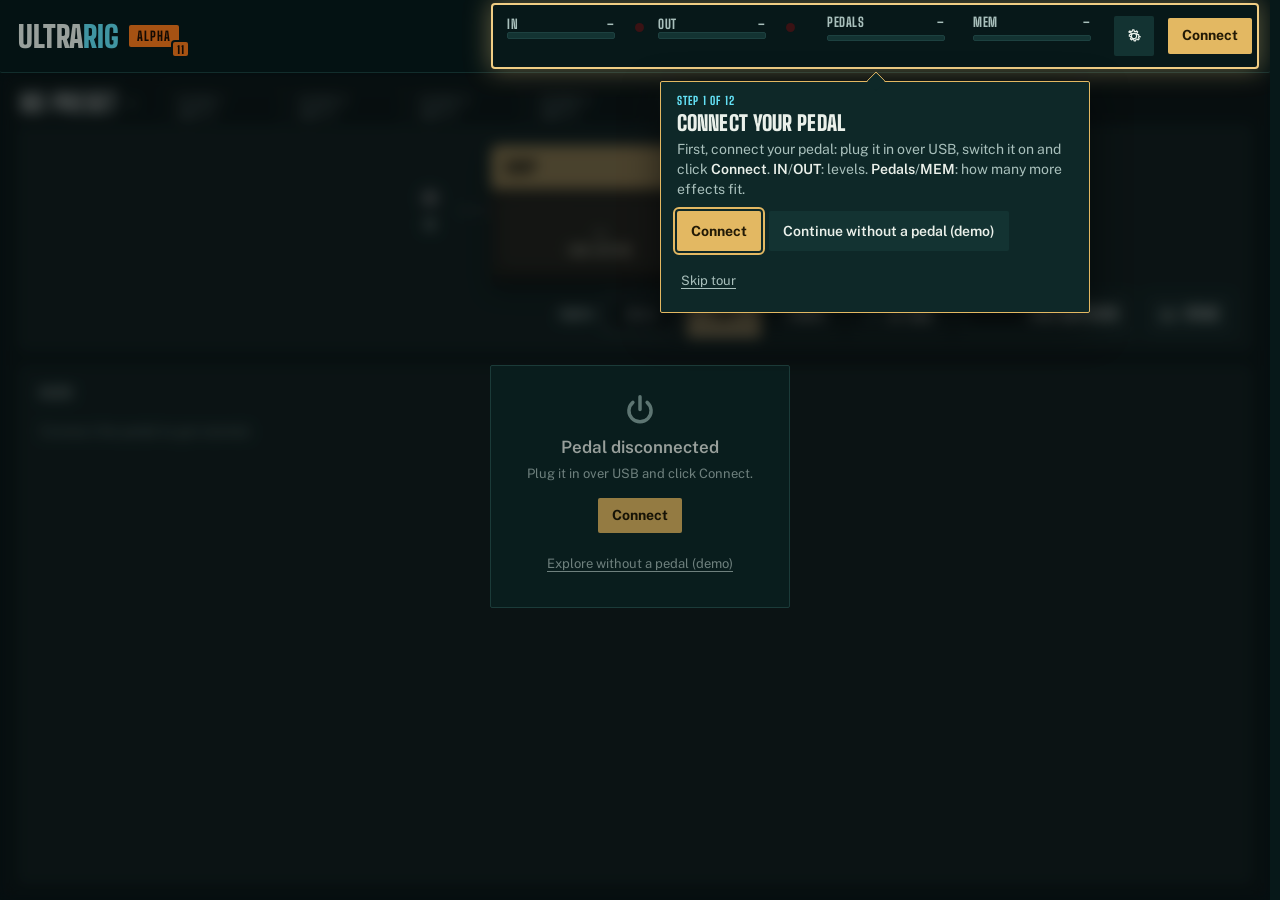
==== commit 388ad89b: "Add AI Tone: describe a sound, AI builds it on the pedal An AI TONE button next to TUNER / FOOTSWITC" ====
--- a/web/tankg.html
+++ b/web/tankg.html
@@ -2063,6 +2063,7 @@
 /* mientras se arrastra, el hueco que se abre en la lista también lleva el cable */
 body.ph .chain > .slot.open { background: linear-gradient(var(--gold), var(--gold)) center / 3px 100% no-repeat, rgba(217,178,106,.08); }
 </style>
+<link rel="stylesheet" href="aitone.css">
 <script>
 /* alfa 11 (2026-11-12, un usuario con la página en blanco): la guardia del arranque, en JavaScript viejo (ES5) para que corra en cualquier navegador.
  * 1) Si el navegador no entiende el código de la página (?., ??, clases, async: un Edge de antes de 2020, Internet Explorer), en vez de la pantalla
@@ -13879,7 +13880,8 @@
   Log.act("preset_import_att", { n: atts.length, load: true, up: ups.length, same: pl.same.length, none: atts.length - Object.keys(ctx.att).length });
   return { ups, notes };
 }
-async function pioImport(text) {
+/* AI tone (aitone.js): o.auto = load without the "Import?" question when nothing unsaved would be lost (the AI panel already showed what it builds) */
+async function pioImport(text, o = {}) {
   if (pioBusy) return false;
   if (bleRo()) { toast(BLE_RO_NOTE, "warn"); return false; }          /* (revisión P2-2: nada se aplicaría y la página diría que cargó) */
   const r = pioParse(text);
@@ -13903,7 +13905,7 @@
   const tw = w => T(w.k, { ...w, why: w.why ? T(w.why) : "" });
   const notes = [...r.warn.map(x => T(x)), ...at.notes, ...plan.warn.map(tw)];
   const name = plan.name;
-  if (!await uiConfirm({ title: T("Import \"{name}\"?", { name }), okLabel: "Import",
+  if (!(o.auto && !edCount() && !at.ups.length) && !await uiConfirm({ title: T(o.auto ? "Load \"{name}\"?" : "Import \"{name}\"?", { name }), okLabel: o.auto ? "Load" : "Import",
     body: edCount() ? "Replaces what is playing. Unsaved changes are lost." : "Replaces what is playing.", details: notes })) return false;   /* (2026-11-11: los avisos, plegados) */
   Log.act("preset_import", { ok: true, name, blocks: plan.blocks.length, scenes: plan.scenes.length, warn: notes.length, up: at.ups.length });
   pioBusy = true; txn++; edClear();
@@ -13941,6 +13943,7 @@
   const after = [...upWarn, ...(upWarn.length ? plan.warn : []), ...res.warn].map(tw);
   if (after.length) await uiAlert({ title: "Loaded, with some changes", body: after.join("\n") });
   toast(T("\"{name}\" loaded. Save it to a slot.", { name }), "ok");
+  if (o.auto) return true;                                                 /* (AI tone: the chain stays in view) */
   if (PH) setTab("presets"); else { const sd = document.querySelector(".side"); if (sd && sd.classList) { sideTop(sd); sd.classList.add("open"); } }
   return true;
 }
@@ -14580,5 +14583,7 @@
 updBoot();                                    /* 2026-11-01: aviso de versión nueva (lo guardado enseguida; la pregunta, una por día, más tarde: bloque UPDATE) */
 window.__urOk = true;                         /* la guardia del arranque (en <head>): la página terminó de arrancar */
 </script>
+<!-- AI tone (the tankgtone fork): the AI TONE button and panel. Separate file so UltraRig updates merge cleanly; it uses the page's own globals (S, pioImport...) -->
+<script src="aitone.js"></script>
 </body>
 </html>
--- a/web/aitone.css
+++ b/web/aitone.css
@@ -0,0 +1,82 @@
+/* AI tone (tankgtone fork): the AI TONE button in the performance bar and its panel.
+ * Only the page's own brand tokens (--panel, --gold, --rig, --fd, ...): same teal fields, Big Shoulders labels,
+ * brass for the action, LED cyan for the selection, and each block drawn as its stompbox colour (LOOK). */
+
+/* the button: a sibling of TUNER / FOOTSWITCHES / STAGE */
+.aiBtn { display: inline-flex; align-items: center; gap: 7px; height: 44px; padding: 0 14px; border: 0; background: var(--panel2);
+  font: 800 16px/1 var(--fd); letter-spacing: .04em; text-transform: uppercase; color: var(--text); }
+.aiBtn svg { width: 17px; height: 17px; color: var(--rig); flex: none; }
+.aiBtn:hover { background: color-mix(in srgb, var(--panel2) 70%, #fff 6%); }
+.aiBtn:focus-visible { outline: 2px solid var(--gold); outline-offset: 2px; }
+.aiBtn.busy svg { animation: aiSpin 1.6s linear infinite; }
+@media (prefers-reduced-motion: reduce) { .aiBtn.busy svg { animation: none; } }
+@keyframes aiSpin { to { transform: rotate(360deg); } }
+body.ph .aiBtn { height: 40px; padding: 0 10px; font-size: 14px; }
+
+/* the panel */
+#aim .box { width: min(640px, calc(100vw - 32px)); max-height: calc(100vh - 48px); overflow-y: auto; }
+#aim .aihd { display: flex; align-items: flex-start; gap: 12px; }
+#aim .aihd h2 { display: flex; align-items: center; gap: 10px; }
+#aim .aihd h2 .tag { font: 800 12px/1 var(--fd); letter-spacing: .08em; color: #06272b; background: var(--rig); padding: 4px 6px 3px; }
+#aim .grow { flex: 1; }
+#aiPrompt { width: 100%; min-height: 92px; resize: vertical; padding: 10px 12px; font: 15px/1.4 var(--ft); color: var(--text);
+  background: var(--bg); border: 0; outline: 1px solid var(--line); }
+#aiPrompt:focus-visible { outline: 2px solid var(--rig); }
+#aiPrompt::placeholder { color: var(--faint); }
+.aiex { display: flex; flex-wrap: wrap; gap: 6px; margin: 10px 0 4px; }
+.aiex button { border: 0; background: var(--panel2); color: var(--dim); padding: 5px 9px; font: 600 12px/1.2 var(--ft); }
+.aiex button:hover, .aiex button:focus-visible { color: var(--text); outline: 1px solid var(--rig); }
+.aiopts { display: flex; flex-wrap: wrap; gap: 6px 18px; margin: 12px 0 2px; font-size: 13px; color: var(--dim); }
+.aiopts label { display: inline-flex; align-items: center; gap: 7px; cursor: pointer; }
+.aiopts input { accent-color: var(--rig); width: 15px; height: 15px; margin: 0; }
+.aifoot { display: flex; align-items: center; gap: 8px; margin-top: 14px; }
+.aifoot .ainote { font-size: 12px; color: var(--faint); }
+
+/* progress */
+.aiwork { display: none; align-items: center; gap: 12px; margin-top: 14px; padding: 12px 14px; background: var(--bg2); color: var(--dim); font-size: 13px; }
+.aiwork.on { display: flex; }
+.aiwork .bar { flex: 1; height: 6px; position: relative; overflow: hidden; }
+.aiwork .bar i { position: absolute; top: 0; bottom: 0; width: 35%; background: var(--rig); animation: aiSweep 1.3s ease-in-out infinite; }
+@keyframes aiSweep { 0% { left: -35%; } 100% { left: 100%; } }
+@media (prefers-reduced-motion: reduce) { .aiwork .bar i { animation: none; left: 0; width: 100%; opacity: .5; } }
+
+/* error */
+.aierr { display: none; margin-top: 12px; padding: 10px 12px; font-size: 13px; color: #ffd0d1; background: color-mix(in srgb, var(--red) 22%, var(--panel)); white-space: pre-line; }
+.aierr.on { display: block; }
+
+/* the result: the chain as a row of stompboxes, then why each one is there */
+.aires { display: none; margin-top: 16px; border-top: 1px solid var(--line); padding-top: 14px; }
+.aires.on { display: block; }
+.aires .rhd { display: flex; align-items: baseline; gap: 10px; flex-wrap: wrap; }
+.aires .rname { font: 900 24px/1 var(--fd); text-transform: uppercase; color: var(--text); }
+.aires .rstate { font: 800 12px/1 var(--fd); letter-spacing: .08em; text-transform: uppercase; color: var(--rig); }
+.aires .rstate.warn { color: var(--amber); }
+.aires .rsum { margin: 8px 0 12px; color: var(--dim); font-size: 13px; }
+.aichain { display: flex; flex-wrap: wrap; align-items: center; gap: 8px 6px; padding: 12px; background: color-mix(in srgb, var(--bg) 60%, var(--panel)); }
+.aichain .w { width: 10px; height: 3px; background: var(--line2); flex: none; }
+.aichain .pd { position: relative; min-width: 62px; padding: 18px 8px 8px; background: var(--c); text-align: center; border-radius: 6px !important;
+  box-shadow: 0 4px 0 color-mix(in srgb, var(--c) 55%, #000); }
+.aichain .pd b { display: inline-block; font: 800 12px/1 var(--fd); letter-spacing: .02em; color: #f4f6f2; background: rgba(0,0,0,.42); padding: 3px 5px 2px; white-space: nowrap; }
+.aichain .pd::before { content: ""; position: absolute; top: 6px; left: calc(50% - 3px); width: 6px; height: 6px; border-radius: 50% !important; background: #ff4b3e; }
+.aichain .pd.off { background: color-mix(in srgb, var(--c) 40%, #2c3a38); box-shadow: 0 4px 0 #142826; }
+.aichain .pd.off::before { background: #2a0f10; }
+.aichain .pd.off b { color: var(--dim); }
+.aichain .pd.aiamp { --c: #3a2f22; outline: 2px solid var(--gold); outline-offset: -2px; }
+.aichain .pd.aiamp b { background: transparent; color: var(--gold2); }
+.aiwhy { list-style: none; margin: 12px 0 0; padding: 0; display: grid; gap: 8px; }
+.aiwhy li { display: grid; grid-template-columns: 12px minmax(0, 1fr); gap: 10px; font-size: 13px; }
+.aiwhy li i { width: 12px; height: 12px; margin-top: 3px; background: var(--c); }
+.aiwhy li b { font: 800 13px/1.2 var(--fd); letter-spacing: .03em; text-transform: uppercase; margin-right: 6px; color: var(--text); }
+.aiwhy li span { color: var(--dim); }
+.aiwhy li .kv { display: block; margin-top: 2px; font-size: 12px; color: var(--faint); font-variant-numeric: tabular-nums; }
+.aiwarn { margin: 10px 0 0; padding: 0 0 0 16px; color: var(--amber); font-size: 12px; }
+.aiacts { display: flex; flex-wrap: wrap; gap: 8px; margin-top: 14px; }
+
+/* where the AI runs */
+.aisrv { margin-top: 14px; font-size: 13px; color: var(--dim); }
+.aisrv summary { cursor: pointer; font: 800 13px/1.2 var(--fd); letter-spacing: .05em; text-transform: uppercase; }
+.aisrv .row { display: flex; gap: 8px; align-items: center; margin-top: 8px; }
+.aisrv input { flex: 1; padding: 7px 9px; font: 13px var(--ft); }
+.aisrv .ok { color: var(--green); } .aisrv .no { color: var(--red); }
+.aisrv p { margin: 8px 0 0; color: var(--faint); font-size: 12px; }
+.aisrv code { color: var(--text); }
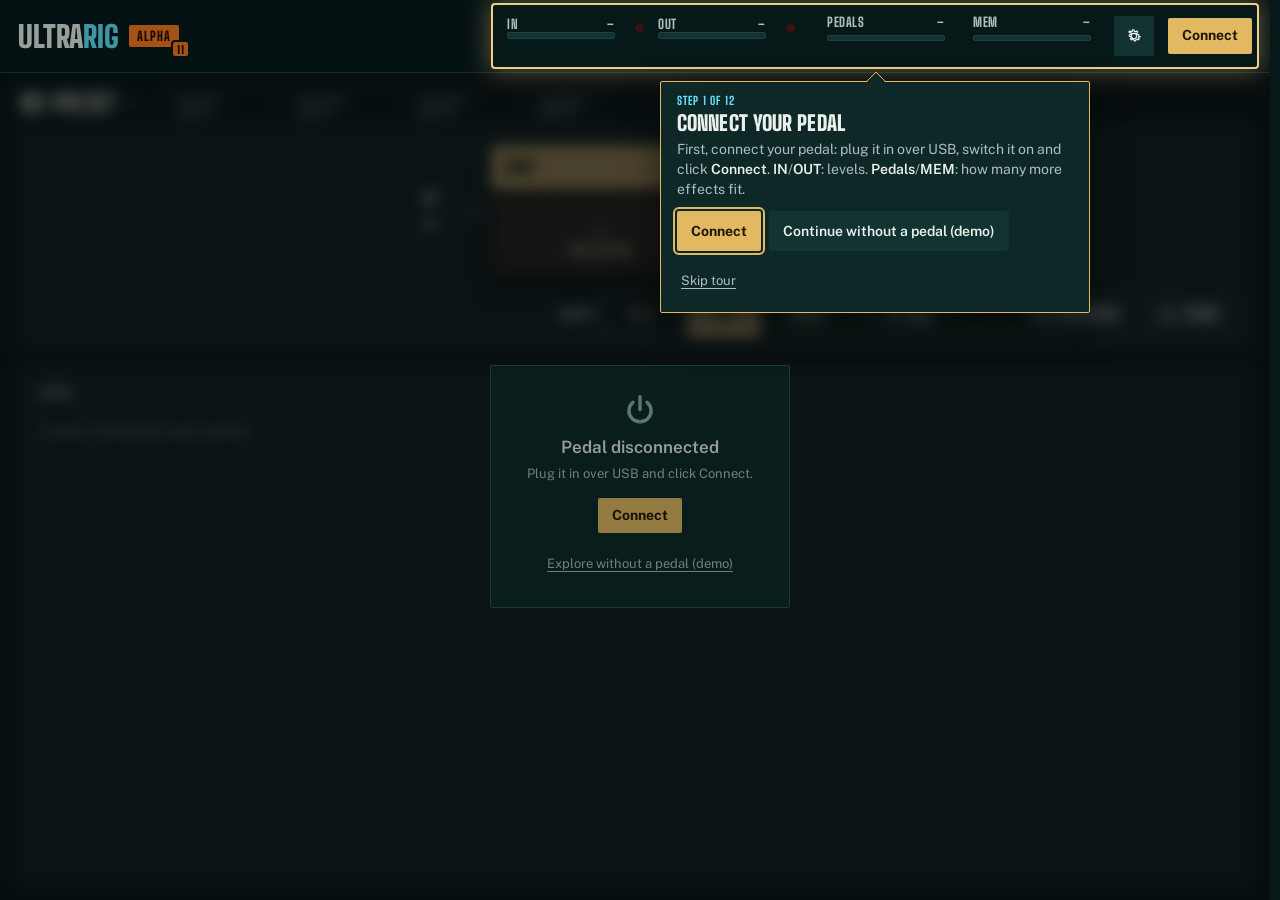
==== commit 19e9f4c1: "Fit heavy presets to the pedal's CPU on every import Measured on a Tank-G v2 (alpha 13.1, M5.96): th" ====
--- a/web/tankg.html
+++ b/web/tankg.html
@@ -13882,6 +13882,8 @@
 }
 /* AI tone (aitone.js): o.auto = load without the "Import?" question when nothing unsaved would be lost (the AI panel already showed what it builds) */
 async function pioImport(text, o = {}) {
+  let fitNotes = [];                                                       /* AI tone: fit heavy presets to the pedal's CPU (aitone.js urFitPreset) */
+  if (typeof window.urFitPreset === "function") { try { const f = window.urFitPreset(text); text = f.text; fitNotes = f.notes || []; } catch (e) { /* load it as it is */ } }
   if (pioBusy) return false;
   if (bleRo()) { toast(BLE_RO_NOTE, "warn"); return false; }          /* (revisión P2-2: nada se aplicaría y la página diría que cargó) */
   const r = pioParse(text);
@@ -13903,7 +13905,7 @@
   pioBusy = false;
   let plan = pioPlan(pre, ctx);
   const tw = w => T(w.k, { ...w, why: w.why ? T(w.why) : "" });
-  const notes = [...r.warn.map(x => T(x)), ...at.notes, ...plan.warn.map(tw)];
+  const notes = [...fitNotes.map(n => T("Fitted to your pedal: ") + n), ...r.warn.map(x => T(x)), ...at.notes, ...plan.warn.map(tw)];
   const name = plan.name;
   if (!(o.auto && !edCount() && !at.ups.length) && !await uiConfirm({ title: T(o.auto ? "Load \"{name}\"?" : "Import \"{name}\"?", { name }), okLabel: o.auto ? "Load" : "Import",
     body: edCount() ? "Replaces what is playing. Unsaved changes are lost." : "Replaces what is playing.", details: notes })) return false;   /* (2026-11-11: los avisos, plegados) */
@@ -13943,6 +13945,7 @@
   const after = [...upWarn, ...(upWarn.length ? plan.warn : []), ...res.warn].map(tw);
   if (after.length) await uiAlert({ title: "Loaded, with some changes", body: after.join("\n") });
   toast(T("\"{name}\" loaded. Save it to a slot.", { name }), "ok");
+  if (fitNotes.length) toast(T("Fitted to your pedal's CPU: {n}", { n: fitNotes.join("; ") }), "ok");
   if (o.auto) return true;                                                 /* (AI tone: the chain stays in view) */
   if (PH) setTab("presets"); else { const sd = document.querySelector(".side"); if (sd && sd.classList) { sideTop(sd); sd.classList.add("open"); } }
   return true;
--- a/web/aitone.css
+++ b/web/aitone.css
@@ -26,6 +26,18 @@
 .aiex { display: flex; flex-wrap: wrap; gap: 6px; margin: 10px 0 4px; }
 .aiex button { border: 0; background: var(--panel2); color: var(--dim); padding: 5px 9px; font: 600 12px/1.2 var(--ft); }
 .aiex button:hover, .aiex button:focus-visible { color: var(--text); outline: 1px solid var(--rig); }
+/* from a recording: the link and the part to analyse */
+.aisrc { margin: 12px 0 0; padding: 10px 12px 12px; background: var(--bg2); }
+.aisrch { font: 800 13px/1.2 var(--fd); letter-spacing: .05em; text-transform: uppercase; color: var(--text); margin-bottom: 8px; }
+.aisrch span { font: 400 12px/1.2 var(--ft); letter-spacing: 0; text-transform: none; color: var(--faint); margin-left: 6px; }
+.aisrc .srow { display: grid; grid-template-columns: minmax(0, 1fr) 92px 92px; gap: 6px; }
+.aisrc input[type=text] { padding: 8px 10px; font: 14px var(--ft); color: var(--text); background: var(--bg) !important; outline: 1px solid var(--line); }
+.aisrc input[type=text]:focus-visible { outline: 2px solid var(--rig); }
+.aisrc input::placeholder { color: var(--faint); }
+.aisrc .sep { display: inline-flex; align-items: center; gap: 7px; margin-top: 8px; font-size: 13px; color: var(--dim); cursor: pointer; }
+.aisrc .sep input { accent-color: var(--rig); width: 15px; height: 15px; margin: 0; }
+body.ph .aisrc .srow { grid-template-columns: 1fr 1fr; }
+body.ph .aisrc #aiLink { grid-column: 1 / -1; }
 .aiopts { display: flex; flex-wrap: wrap; gap: 6px 18px; margin: 12px 0 2px; font-size: 13px; color: var(--dim); }
 .aiopts label { display: inline-flex; align-items: center; gap: 7px; cursor: pointer; }
 .aiopts input { accent-color: var(--rig); width: 15px; height: 15px; margin: 0; }
@@ -72,6 +84,15 @@
 .aiwarn { margin: 10px 0 0; padding: 0 0 0 16px; color: var(--amber); font-size: 12px; }
 .aiacts { display: flex; flex-wrap: wrap; gap: 8px; margin-top: 14px; }
 
+/* TONE3000: find a capture */
+.ait3k { display: flex; align-items: center; gap: 12px; margin-top: 14px; padding: 10px 12px; background: var(--bg2); }
+.ait3k > div { flex: 1; min-width: 0; font-size: 12px; color: var(--faint); }
+.ait3k b { display: block; font: 800 13px/1.2 var(--fd); letter-spacing: .05em; text-transform: uppercase; color: var(--text); margin-bottom: 3px; }
+.ait3k .btn { flex: none; }
+body.ph .ait3k { flex-direction: column; align-items: stretch; }
+.aiwarn li.hint { color: var(--rig); list-style: "→ "; }
+.aiwarn li.anchor { color: var(--rig); list-style: "✓ "; }
+
 /* where the AI runs */
 .aisrv { margin-top: 14px; font-size: 13px; color: var(--dim); }
 .aisrv summary { cursor: pointer; font: 800 13px/1.2 var(--fd); letter-spacing: .05em; text-transform: uppercase; }
